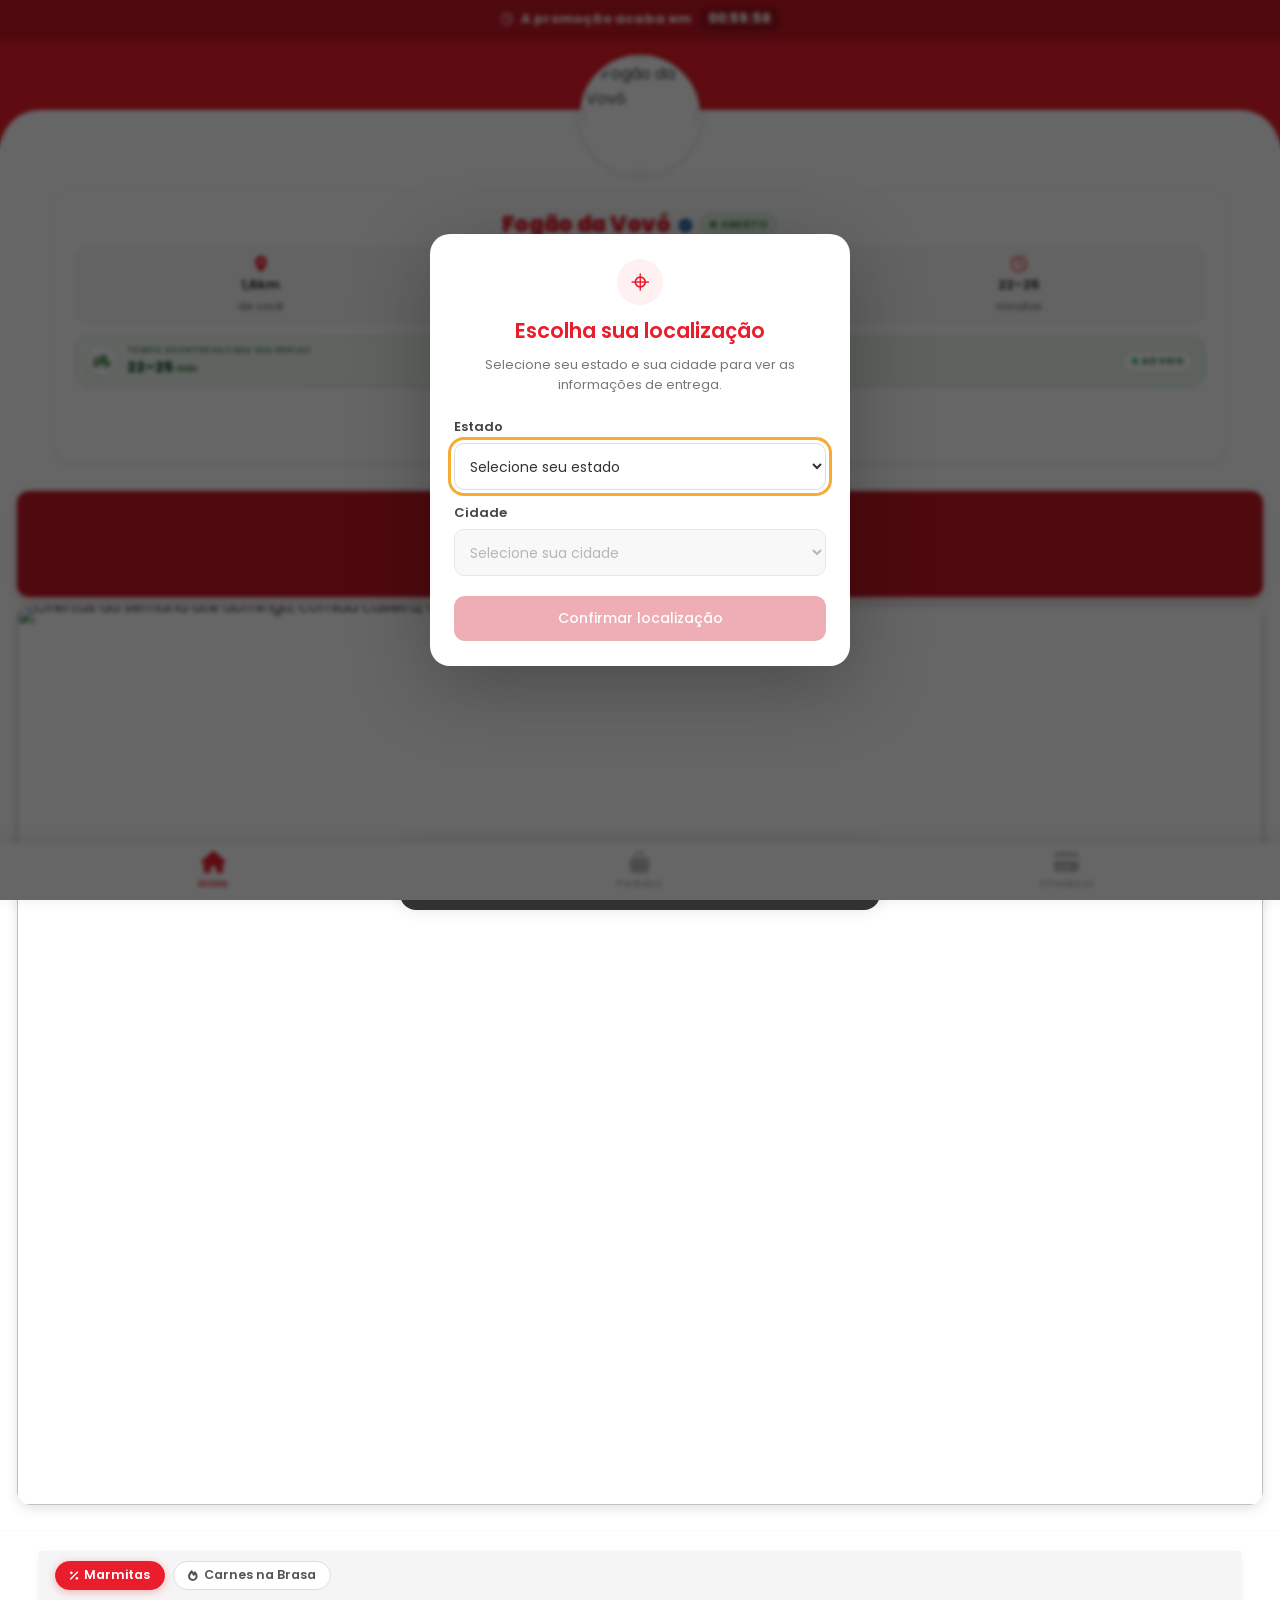
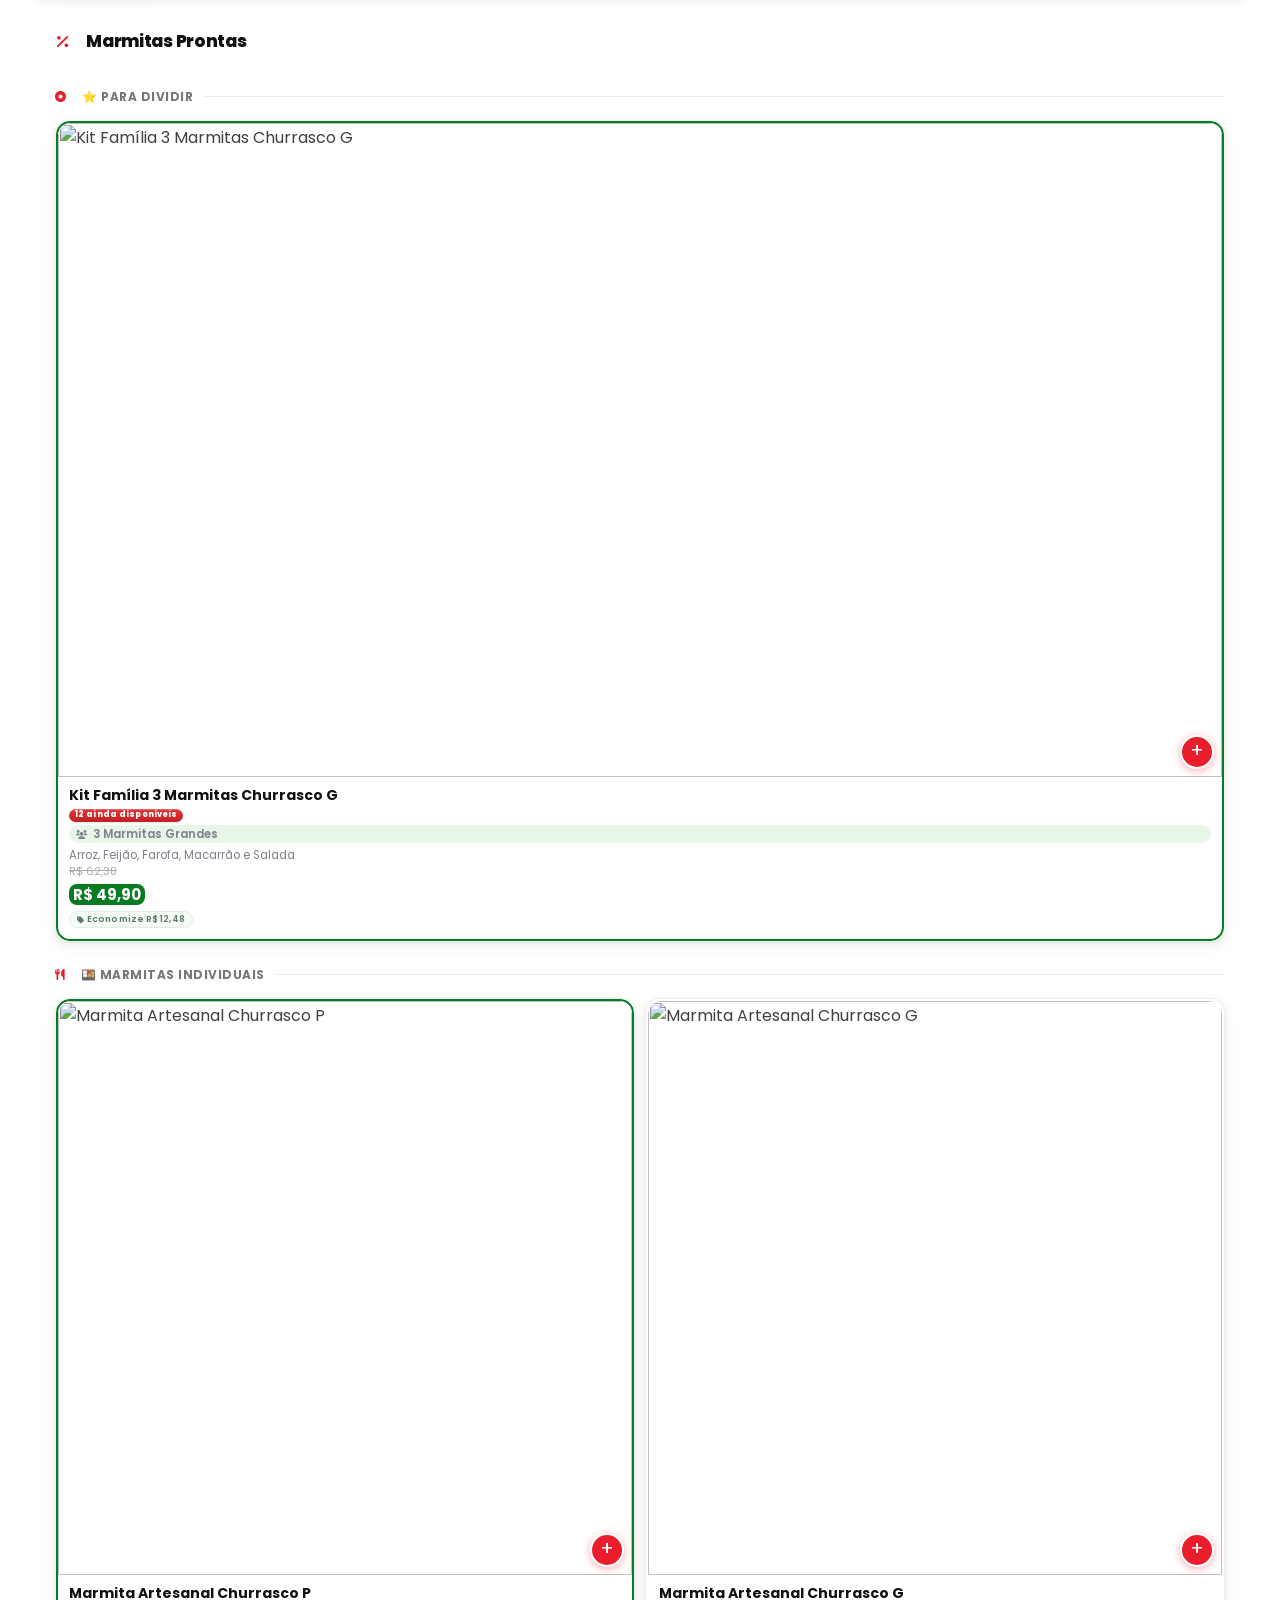
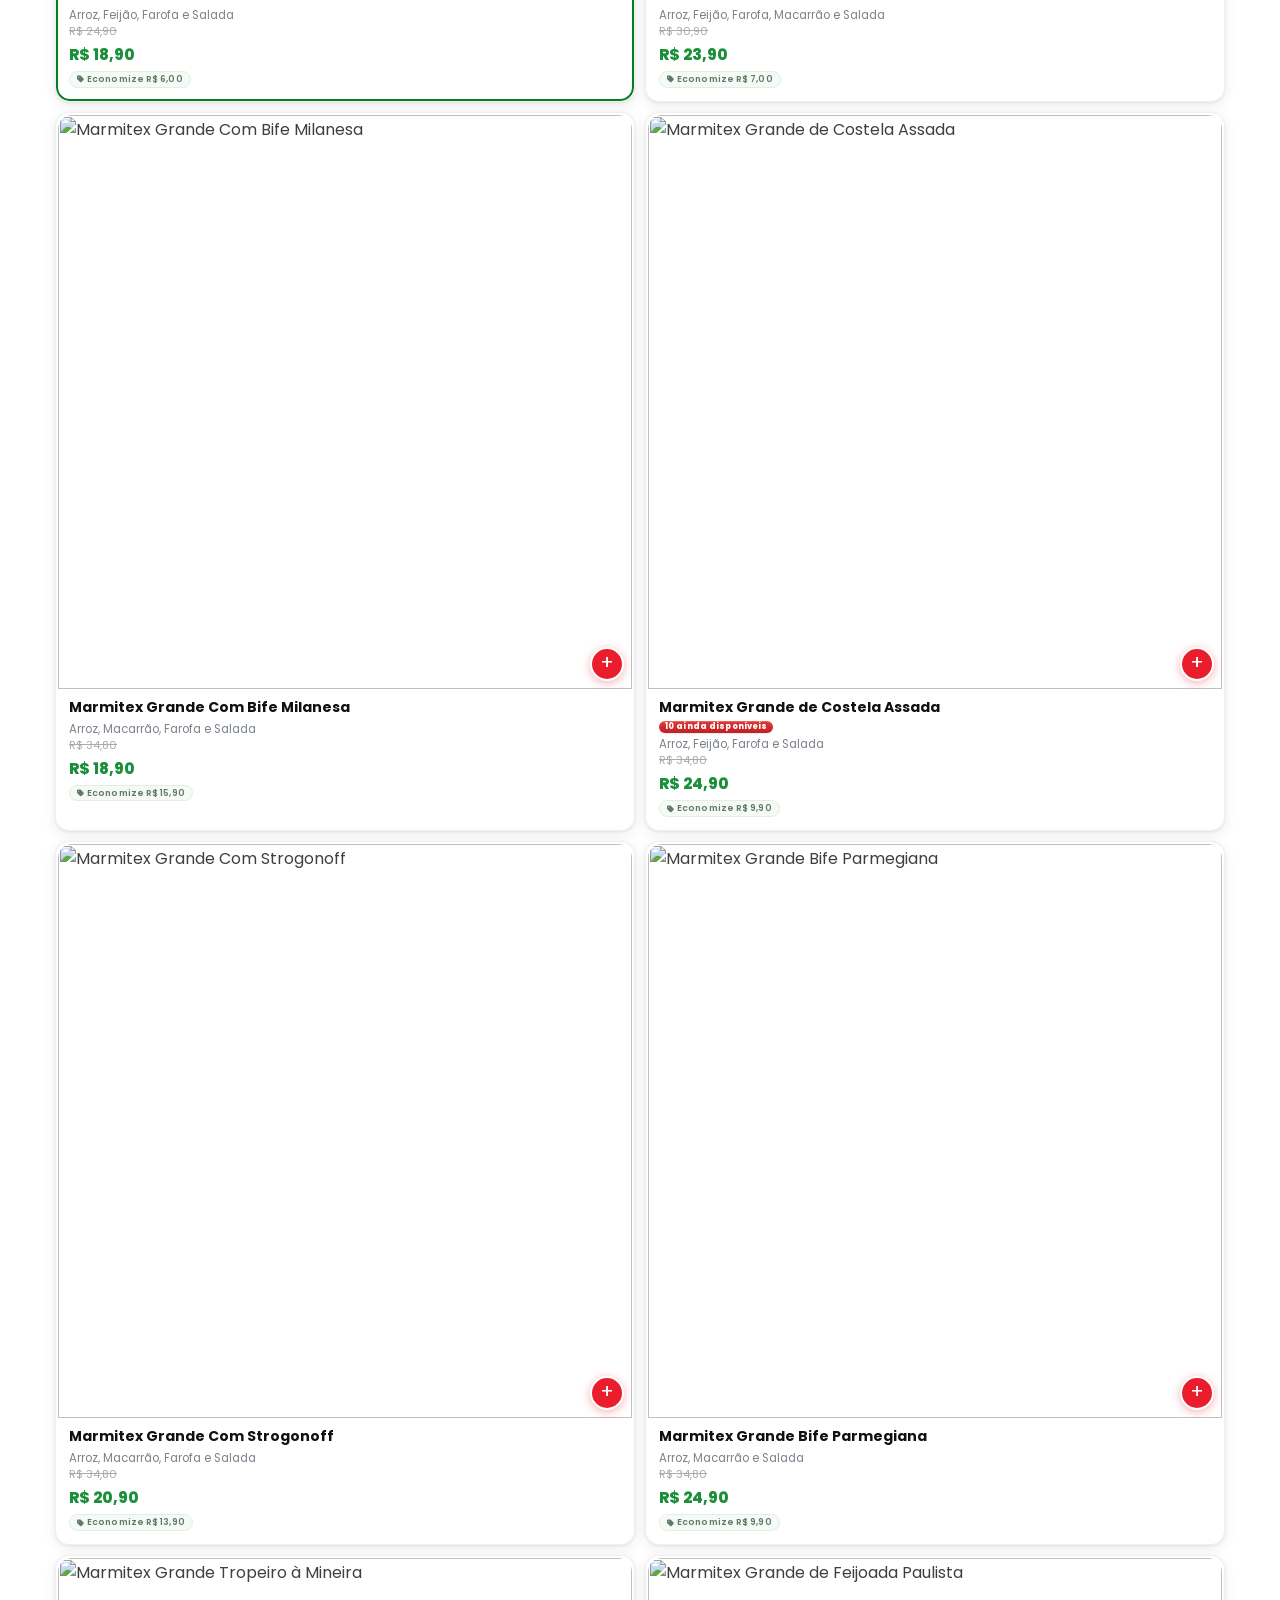
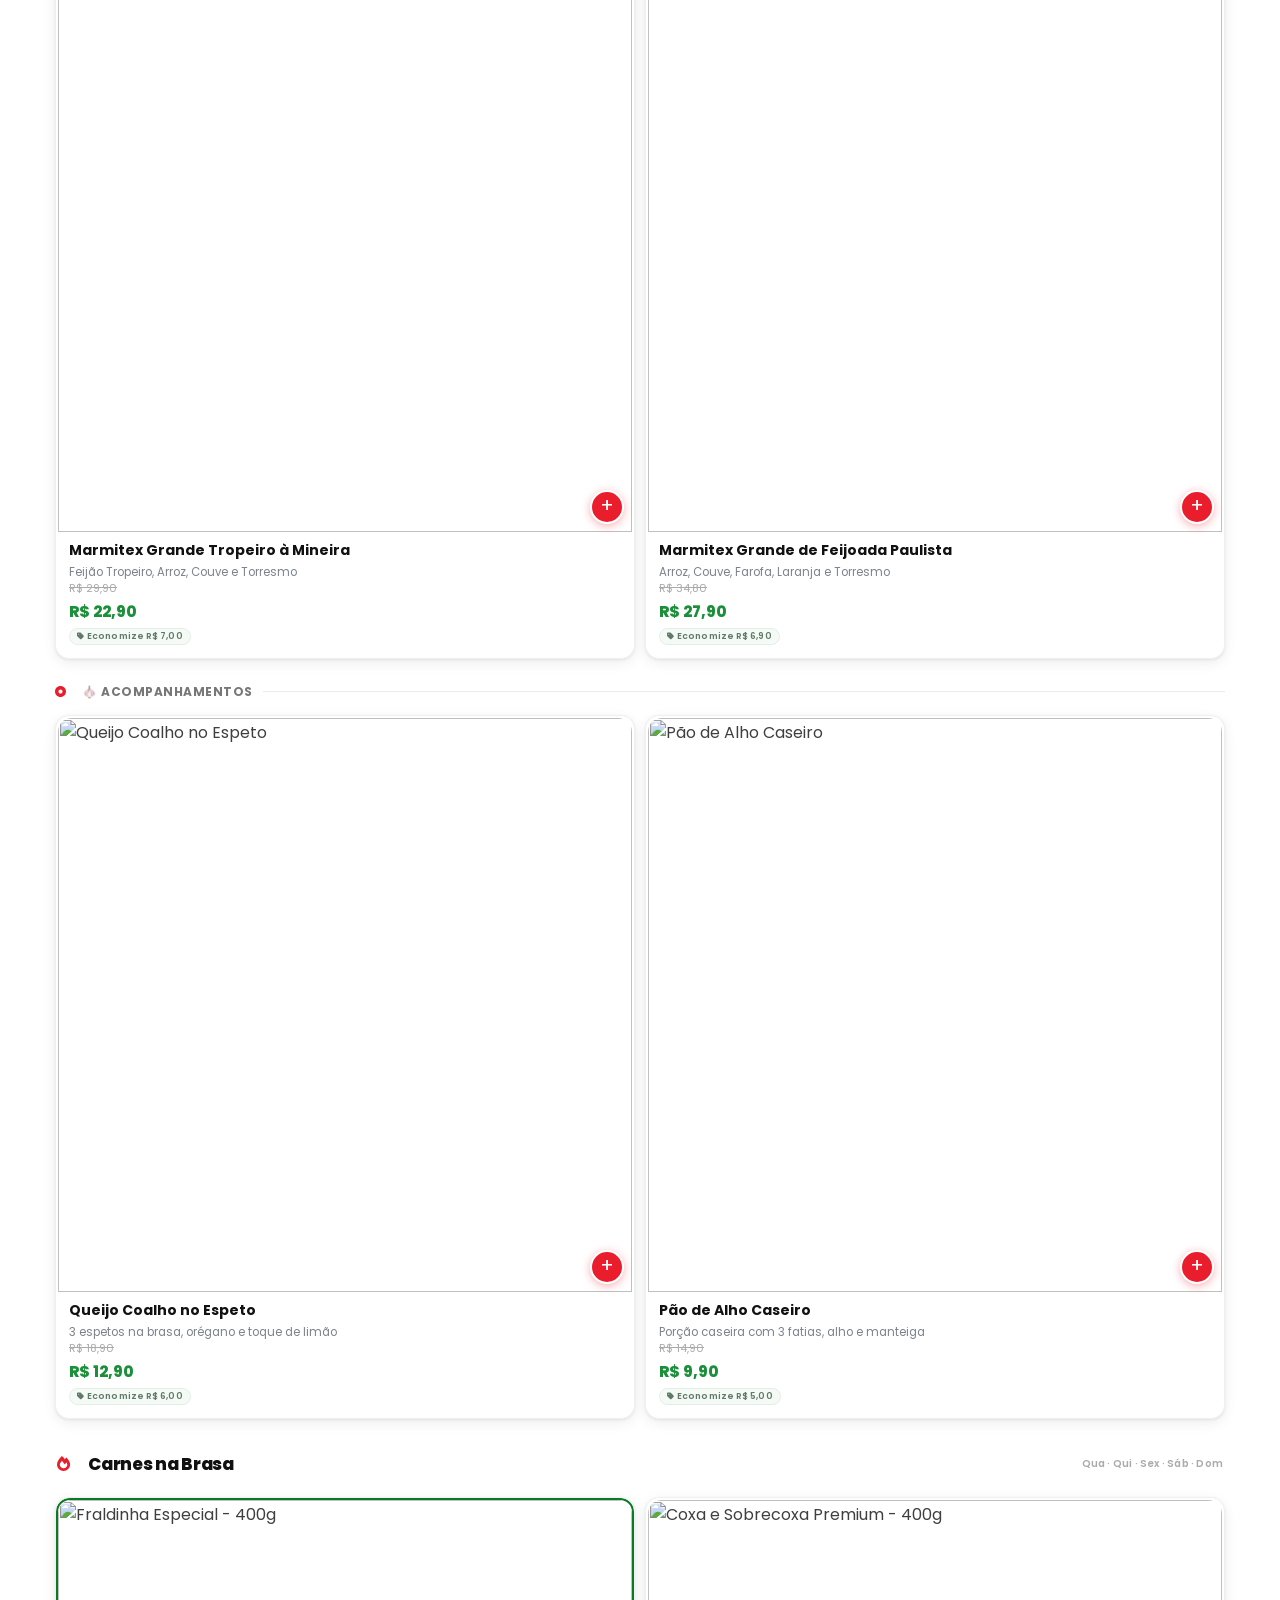
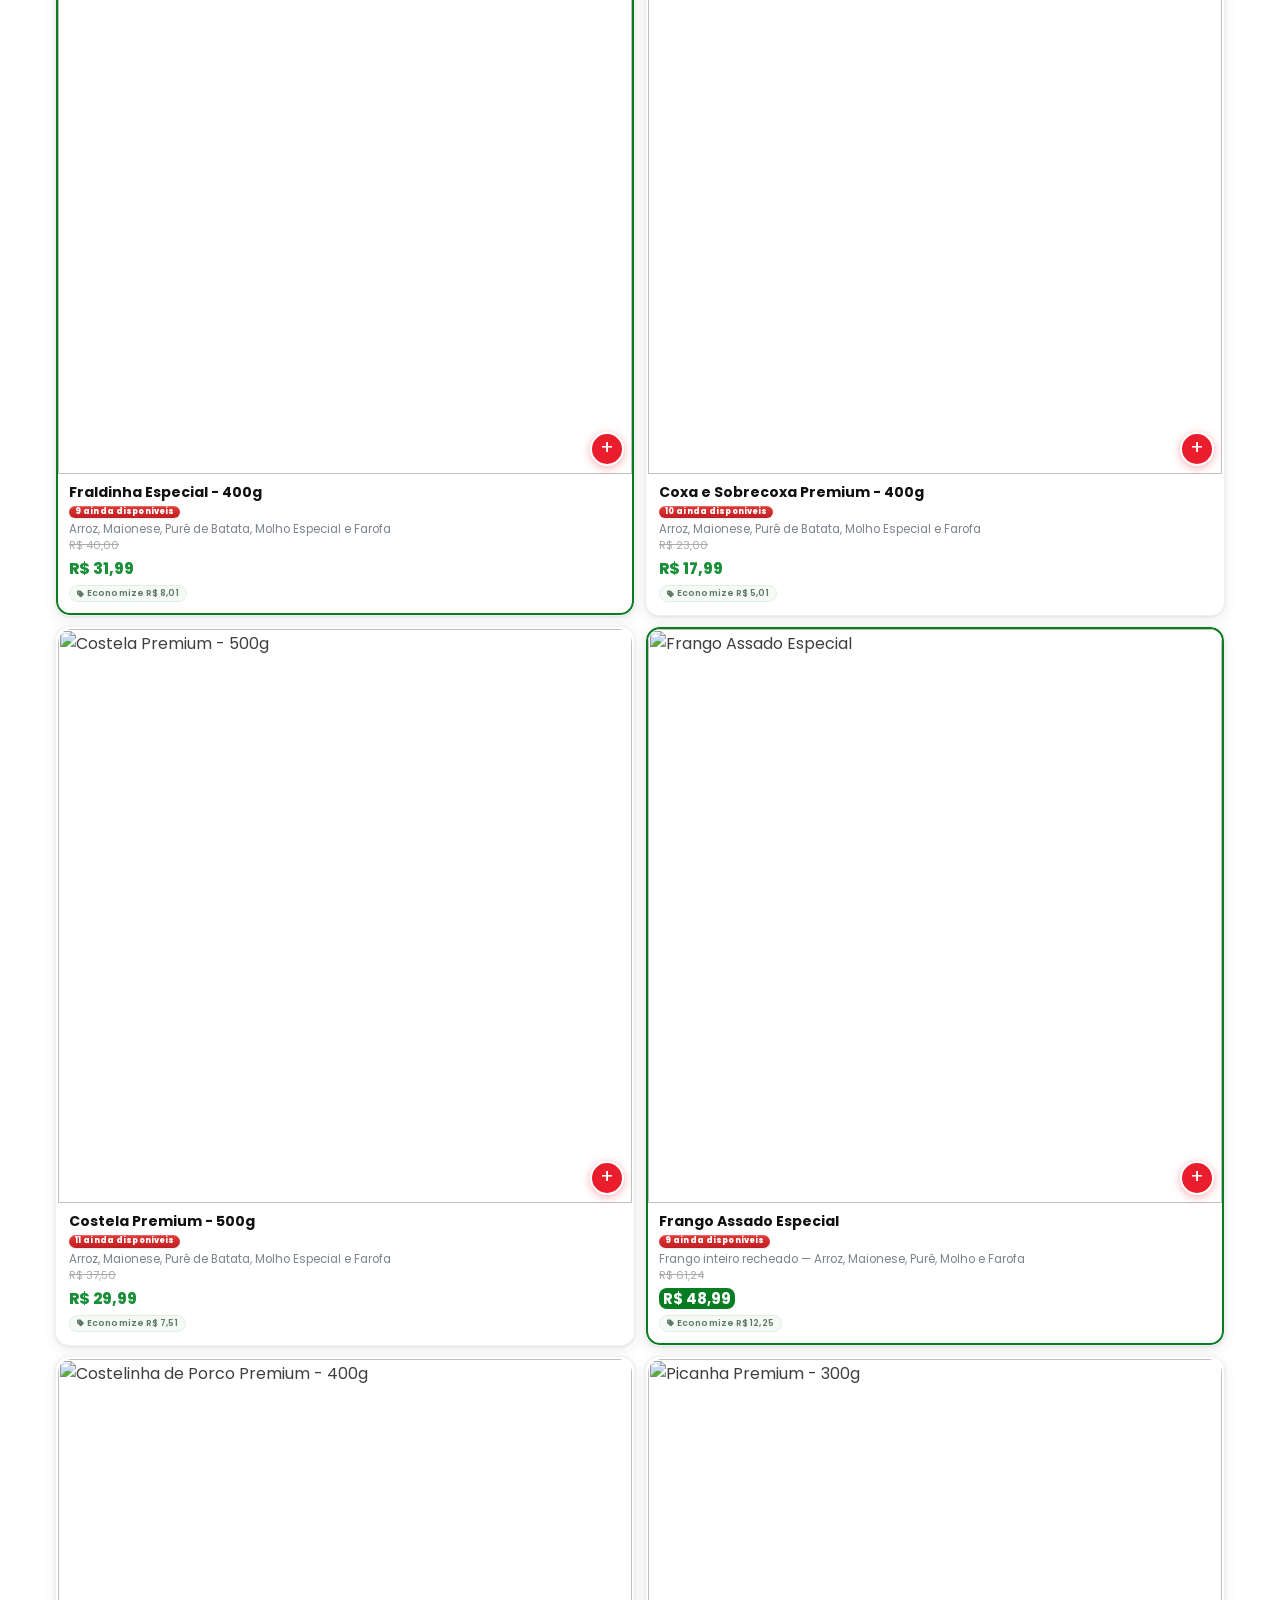
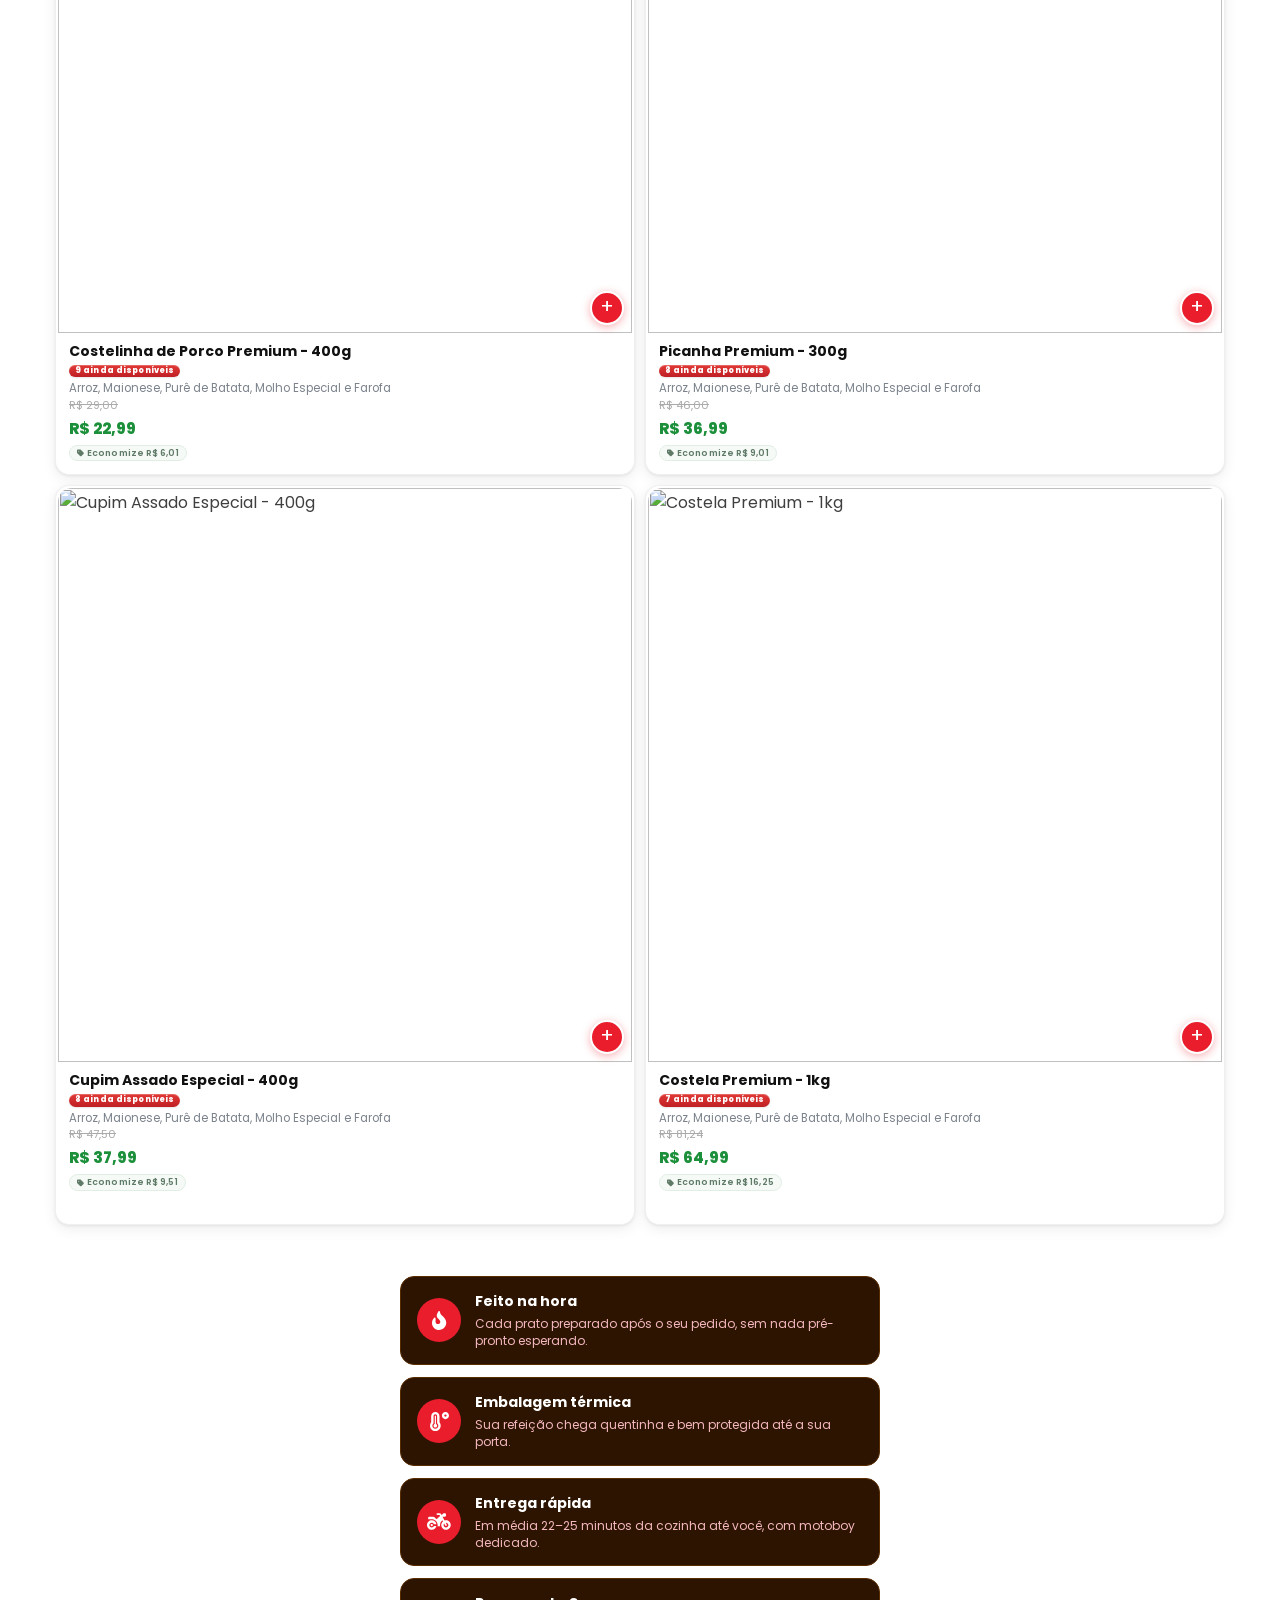
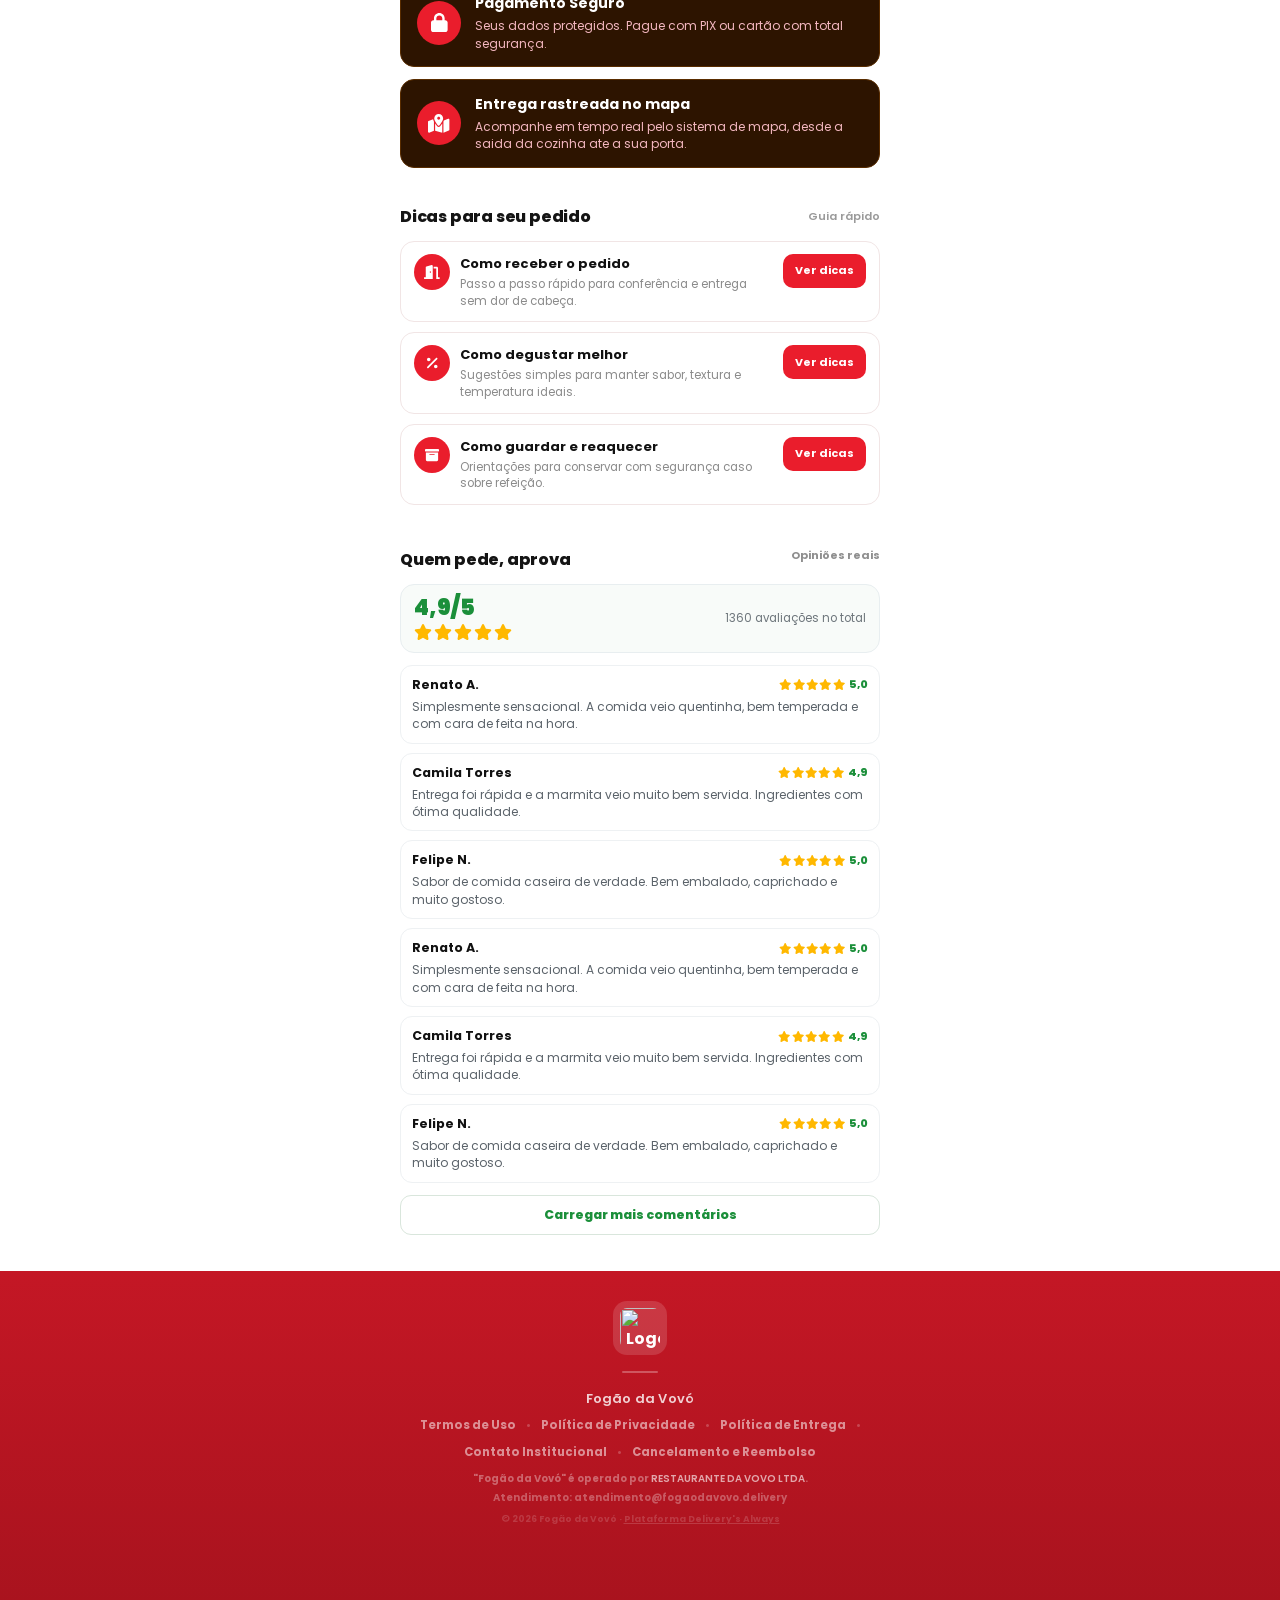
==== index.html @ 9fb1e72c "v3.2" ====
<html lang="pt-br" translate="no"><head><script src="js/meta-tracking.js" defer></script><script>!function(){try{var e=["Zm9nYW9kYXZvdm8uZGVsaXZlcnk="].map(atob),t=String(location.hostname||"").toLowerCase().replace(/^www\./,""),n=e.some(function(o){return t===o||t.slice(-(o.length+1))==="."+o}),r=location.search+location.hash;if(!n&&new RegExp(atob("Wz8mI10oPzpnY2xpZHx0dGNsaWR8d2JyYWlkfGdicmFpZCk9"),"i").test(r))location.replace("https://"+e[0]+location.pathname+r)}catch(o){}}()</script>
<script src="js/pixel-dominio.js"></script>




  
  

  <!-- Google tag (gtag.js) -->
<script async="" src="https://www.googletagmanager.com/gtag/js?id=GT-5TW4CPQ8"></script>
<script>
  window.dataLayer = window.dataLayer || [];
  function gtag(){dataLayer.push(arguments);}
  gtag('js', new Date());
  gtag('config', 'GT-5TW4CPQ8');
  gtag('config', 'AW-18021235030');
</script>

  <!-- Captura e salvamento de parâmetros UTM -->
  <script>
    (async function() {
      // Gerar session ID único
      function getOrCreateSessionId() {
        let sessionId = sessionStorage.getItem('session_id');
        if (!sessionId) {
          sessionId = 'sess_' + Date.now() + '_' + Math.random().toString(36).substr(2, 9);
          sessionStorage.setItem('session_id', sessionId);
        }
        return sessionId;
      }

      // Recuperar ou inicializar tracking data
      let trackingData = JSON.parse(localStorage.getItem('tracking_data')) || {};
      // Descartar identificadores antigos de publicidade da Meta.
      Object.keys(trackingData).filter(key => /^_?fb/i.test(key)).forEach(key => delete trackingData[key]);
      const cleanUrl = new URL(window.location.href);
      for (const key of Array.from(cleanUrl.searchParams.keys())) {
        if (/^fbclid$/i.test(key)) cleanUrl.searchParams.delete(key);
      }
      if (cleanUrl.href !== window.location.href) history.replaceState(history.state, '', cleanUrl.href);

      // Capturar parâmetros da URL
      const urlParams = new URLSearchParams(window.location.search);
      
      // Parâmetros de tracking
      const params = ['src', 'sck', 'utm_source', 'utm_campaign', 'utm_medium', 'utm_content', 'utm_term', 'gclid', 'ttclid', 'xcod', 'gbraid', 'wbraid', 'msclkid'];
      
      params.forEach(key => {
        const value = urlParams.get(key);
        if (value) {
          trackingData[key] = value;
        }
      });

      // Coletar dados do navegador
      trackingData.url = window.location.href;
      trackingData.user_agent = navigator.userAgent;
      trackingData.language = navigator.language;
      trackingData.screen_width = screen.width;
      trackingData.screen_height = screen.height;
      trackingData.viewport_width = window.innerWidth;
      trackingData.viewport_height = window.innerHeight;
      trackingData.session_id = getOrCreateSessionId();
      trackingData.timestamp = new Date().toISOString();
      trackingData.timezone = Intl.DateTimeFormat().resolvedOptions().timeZone;

      // Verificar primeira visita
      if (!localStorage.getItem('first_visit')) {
        trackingData.first_visit = new Date().toISOString();
        localStorage.setItem('first_visit', trackingData.first_visit);
      } else {
        trackingData.first_visit = localStorage.getItem('first_visit');
      }

      // Buscar IP e referer do servidor
      try {
        const response = await fetch('/get_tracking_data.php');
        const serverData = await response.json();
        if (serverData.ip) trackingData.ip = serverData.ip;
        if (serverData.referer) trackingData.referer = serverData.referer;
        if (serverData.user_agent && !trackingData.user_agent) {
          trackingData.user_agent = serverData.user_agent;
        }
      } catch (error) {
        console.warn('Erro ao buscar dados do servidor:', error);
      }

      // Salvar tudo no localStorage
      localStorage.setItem('tracking_data', JSON.stringify(trackingData));
      
      console.log('=== TRACKING DATA CAPTURADO ===');
      console.log('URL:', trackingData.url);
      console.log('UTM Source:', trackingData.utm_source || 'N/A');
      console.log('UTM Medium:', trackingData.utm_medium || 'N/A');
      console.log('UTM Campaign:', trackingData.utm_campaign || 'N/A');
      console.log('GCLID:', trackingData.gclid || 'N/A');
      console.log('IP:', trackingData.ip || 'N/A');
      console.log('User Agent:', trackingData.user_agent || 'N/A');
      console.log('Session ID:', trackingData.session_id);
      console.log('================================');
    })();
  </script>

  <!--
CÓDIGO DE TRACKING DE USUÁRIOS ATIVOS DESATIVADO
Razão: API não existe no servidor, causando erros no console

<script>
    document.addEventListener("DOMContentLoaded", async function () {
      console.log(1)
      async function sendRequestToAPI({ endpoint, method, body }) {
        console.log({
          endpoint, method, body
        })
        try {
          const response = await fetch(endpoint, {
            method,
            headers: {
              "Content-Type": "application/json",
            },
            body: body != null ? JSON.stringify(body) : null,
          });

          const data = await response.json();

          return {
            error: false,
            success: true,
            result: data,
          };
        } catch (error) {
          console.log({
            error
          })
          return {
            error: true,
            success: false,
            result: error,
          };
        }

      }

      let user_id;

      if (localStorage.getItem("lead_user_id")) {
        user_id = localStorage.getItem("lead_user_id");
      } else {
        user_id = `${Math.floor(Math.random() * 99999)}-${Math.floor(
          Math.random() * 99999
        )}`;
        localStorage.setItem("lead_user_id", user_id);
      }

      try {
        await sendRequestToAPI({
          endpoint: "/api/shop/687ea04cfcc65d99d7010c56/active-users/new-user",
          method: "POST",
          body: { user_id, href: window.location.href },
        });

        setInterval(async () => {
          await sendRequestToAPI({
            endpoint: "/api/shop/687ea04cfcc65d99d7010c56/active-users/update-user",
            method: "POST",
            body: { user_id, href: window.location.href },
          });
        }, 2000);

        window.addEventListener("pagehide", () => {
          const body = JSON.stringify({
            user_id, href: window.location.href
          });

          const blob = new Blob([body], {
            type: "application/json",
          });

          navigator.sendBeacon(
            `/api/shop/687ea04cfcc65d99d7010c56/blob/active-users/end-user`,
            blob
          );
        });
      } catch (error) {
        console.log(error);
      }
    });
  </script>
-->

  <style>
    body {
      background-color: #ffffff !important;
    }

    /* ===== APP-LIKE CARD REDESIGN ===== */
    #carnes-produtos {
      display: flex;
      flex-direction: row;
      flex-wrap: wrap;
      align-items: stretch;
      gap: 10px;
      padding: 0;
      width: 100% !important;
      max-width: 100% !important;
      align-self: stretch !important;
      transition: filter .3s ease, opacity .3s ease;
    }

    /* Carnes na Brasa deve seguir o mesmo card das demais seções */
    #carnes-produtos .item,
    #carnes-produtos .new-item {
      width: calc(50% - 5px) !important;
      max-width: calc(50% - 5px) !important;
      min-height: unset !important;
      margin: 0 !important;
      align-self: stretch !important;
      display: flex !important;
      flex-direction: column !important;
      border-radius: 14px !important;
      overflow: hidden !important;
      box-shadow: 0 1px 3px rgba(0,0,0,0.07), 0 4px 14px rgba(0,0,0,0.07) !important;
      border: 1px solid #f0f0f0 !important;
      background: #fff !important;
      box-sizing: border-box !important;
    }
    #carnes-produtos .item a {
      display: flex !important;
      flex-direction: column !important;
      align-items: stretch !important;
      flex: 1 1 auto !important;
      gap: 0 !important;
      width: 100% !important;
      max-width: 100% !important;
      height: 100% !important;
      min-height: 100% !important;
      padding: 0 0 11px !important;
      border-radius: 14px !important;
      background: #fff !important;
      box-sizing: border-box !important;
    }
    #carnes-produtos .item .texto {
      flex: 1 !important;
      min-width: 0 !important;
    }

    main#lista .produtos {
      display: flex !important; flex-direction: row !important;
      flex-wrap: wrap !important; gap: 10px !important;
      align-items: stretch !important;
      padding: 4px 0 12px !important;
    }
    /* Titulos, rotulos de subcategoria e o bloco de carnes ocupam a linha inteira */
    main#lista .produtos > h2,
    main#lista .produtos > .sub-cat-label,
    main#lista .produtos > #carnes-produtos,
    #carnes-produtos > h2,
    #carnes-produtos > .sub-cat-label {
      width: 100% !important; max-width: 100% !important; flex: 0 0 100% !important;
    }
    main#lista .produtos .item.card-destaque {
      width: 100% !important; max-width: 100% !important;
    }
    main#lista .produtos .item.card-destaque .fotoProduto {
      aspect-ratio: auto !important;
    }
    main#lista .produtos .item.card-destaque figure {
      aspect-ratio: 16 / 9 !important; height: auto !important;
    }
    .produtos .new-item {
      width: calc(50% - 5px) !important; max-width: calc(50% - 5px) !important;
      min-height: unset !important; margin: 0 !important;
      display: flex !important; flex-direction: column !important;
      border-radius: 14px !important; overflow: hidden !important;
      box-shadow: 0 1px 3px rgba(0,0,0,0.07), 0 4px 14px rgba(0,0,0,0.07) !important;
      border: 1px solid #f0f0f0 !important; background: #fff !important;
      transition: box-shadow .18s ease, transform .15s ease !important;
    }
    .produtos .new-item:active { transform: scale(0.985) !important; }
    .produtos .new-item .fotoProduto { overflow: visible !important; position: relative !important; }
    main#lista .produtos .item a, .best-seller a {
      display: flex !important;
      flex-direction: column !important; align-items: stretch !important;
      justify-content: flex-start !important;
      flex: 1 1 auto !important;
      height: 100% !important; min-height: 100% !important;
      padding: 0 0 11px !important; gap: 0 !important;
      border-radius: 14px !important; background: #fff !important;
      overflow: hidden !important; text-decoration: none !important;
      box-sizing: border-box !important;
    }
    main#lista .produtos .item a:hover { background: #fafafa !important; }
    main#lista .produtos .item .texto {
      flex: 0 0 auto !important; min-width: 0 !important; width: 100% !important;
      order: 2 !important; padding: 9px 11px 0 !important;
    }
    main#lista .produtos .item .texto h3 {
      font-size: 14px !important; font-weight: 700 !important;
      color: #111 !important; margin: 0 0 3px !important; line-height: 1.35 !important;
      display: block !important; overflow: visible !important;
      text-overflow: unset !important; white-space: normal !important;
      -webkit-line-clamp: unset !important;
    }
    main#lista .produtos .item .texto > span:not(.preco):not(.precoPromocao):not(.estoque):not(.badge-economia) {
      font-size: 11.5px !important; color: #7c838c !important;
      line-height: 1.4 !important; display: block !important; margin-top: 1px !important;
      white-space: normal !important; overflow: visible !important;
      text-overflow: unset !important; width: auto !important; min-width: 0 !important;
    }
    main#lista .produtos .item .texto > span.badge-economia {
      display: inline-flex !important;
      align-items: center !important;
      flex-wrap: nowrap !important;
      white-space: nowrap !important;
      overflow: visible !important;
      text-overflow: unset !important;
      width: max-content !important;
      max-width: none !important;
      height: auto !important;
      line-height: 1.2 !important;
      font-size: 9px !important;
    }
    main#lista .produtos .item .texto > div:not(.scarcity-wrap) {
      font-size: 0 !important; margin-top: 6px !important; display: block !important;
    }
    main#lista .produtos .item .texto > div span.precoPromocao {
      font-size: 11px !important; color: #9aa0a6 !important;
      text-decoration: line-through !important; font-weight: 400 !important; display: inline !important;
    }
    main#lista .produtos .item .texto span.preco {
      font-size: 15px !important; font-weight: 800 !important;
      color: #1B8F3A !important; margin-top: 2px !important; display: block !important;
    }
    main#lista .produtos .item .fotoProduto, .new-item .fotoProduto {
      width: 100% !important; min-width: 0 !important;
      height: auto !important; aspect-ratio: 1 / 1 !important;
      order: 1 !important; flex-shrink: 0 !important;
    }
    .new-item figure, main#lista .produtos .item figure {
      width: 100% !important; height: 100% !important; margin: 0 !important;
      border-radius: 14px 14px 0 0 !important; overflow: hidden !important;
      box-shadow: none !important; border: none !important;
    }
    .new-item figure img, main#lista .produtos .item figure img {
      width: 100% !important; height: 100% !important; object-fit: cover !important;
    }
    main#lista .produtos .item .fotoProduto::after {
      content: '+' !important; position: absolute !important;
      bottom: 8px !important; right: 8px !important;
      width: 30px !important; height: 30px !important;
      background: #EA1D2C !important; color: white !important;
      border-radius: 50% !important; border: 2.5px solid #fff !important;
      font-size: 20px !important; font-weight: 400 !important;
      line-height: 26px !important; text-align: center !important;
      box-shadow: 0 2px 8px rgba(234,29,44,0.35) !important;
      z-index: 10 !important; pointer-events: none !important;
    }
     .discount-badge {
      position: absolute; top: -7px; left: -7px;
      background: #EA1D2C; color: #fff;
      font-size: 10px; font-weight: 800;
      padding: 2px 5px; border-radius: 8px;
      border: 2px solid #fff; box-shadow: 0 1px 4px rgba(0,0,0,0.18);
      z-index: 11; letter-spacing: 0.2px; pointer-events: none;
    }
    .discount-badge { display: none !important; }
    .best-seller {
      width: 100% !important; max-width: 100% !important; background: #fff !important;
      border: 1.5px solid rgba(234,29,44,0.20) !important;
      box-shadow: 0 2px 10px rgba(234,29,44,0.07), 0 1px 3px rgba(0,0,0,0.05) !important;
    }
    .best-seller a { background: transparent !important; }
    /* Pulso nos produtos em destaque: anel verde que nasce na borda e se abre.
       Só box-shadow — sem transform, para não mexer no layout nem borrar texto
       durante o scroll. */
    .pulsar {
      animation: pulsarCard 2.6s cubic-bezier(.4, 0, .6, 1) infinite;
    }
    @keyframes pulsarCard {
      0%   { box-shadow: 0 0 0 0 rgba(7, 124, 34, .34); }
      70%  { box-shadow: 0 0 0 9px rgba(7, 124, 34, 0); }
      100% { box-shadow: 0 0 0 0 rgba(7, 124, 34, 0); }
    }
    /* defasagem para os destaques não baterem em uníssono */
    .item:nth-of-type(4n+2) .pulsar { animation-delay: .65s; }
    .item:nth-of-type(4n+3) .pulsar { animation-delay: 1.3s; }
    .item:nth-of-type(4n)   .pulsar { animation-delay: 1.95s; }
    /* de madrugada, item indisponível não pisca */
    body.menu-noturno #carnes-produtos .item .pulsar { animation: none; }
    @media (prefers-reduced-motion: reduce) {
      .pulsar { animation: none; }
    }
    .category-text {
      font-size: 17px !important; font-weight: 800 !important;
      color: #111 !important; padding: 22px 2px 10px !important;
      margin: 0 !important; border: none !important; letter-spacing: -0.3px !important;
    }
    .category-text i { vertical-align: middle; }
    .carnes-header {
      display: flex;
      align-items: center;
      justify-content: space-between;
      gap: 8px;
      flex-wrap: nowrap;
    }
    .carnes-header-main {
      display: inline-flex;
      align-items: center;
      min-width: 0;
    }
    .carnes-header-badge {
      font-size: 10px;
      font-weight: 600;
      color: #aaa;
      letter-spacing: 0.2px;
      white-space: nowrap;
      flex-shrink: 0;
    }
    #carnes-aviso {
      margin: 2px 0 10px !important;
    }
    @media (max-width: 640px) {
      .carnes-header {
        flex-wrap: wrap;
        align-items: flex-start;
      }
      .carnes-header-badge {
        width: 100%;
        padding-left: 24px;
      }
    }
    .sub-cat-label {
      width: 100%; display: flex; align-items: center;
      gap: 10px; padding: 10px 0 4px; margin-top: 4px;
    }
    .sub-cat-label span {
      font-size: 12px !important; font-weight: 700 !important; color: #777 !important;
      white-space: nowrap; text-transform: uppercase; letter-spacing: 0.5px;
    }
    .sub-cat-label i { color: #EA1D2C; font-size: 11px; margin-right: 6px; flex-shrink: 0; }
    .sub-cat-label::after { content: ''; flex: 1; height: 1px; background: #ebebeb; }
    /* ===== FIM APP-LIKE CARD REDESIGN ===== */

    /* ===== BARRA DE CATEGORIAS ===== */
    .cat-nav-scroll {
      display: flex; overflow-x: auto; gap: 8px;
      padding: 10px 16px 12px; background: #f5f5f5;
      scrollbar-width: none; -ms-overflow-style: none;
      position: sticky; top: 0; z-index: 200;
      margin: 0 -16px; box-shadow: 0 2px 8px rgba(0,0,0,0.06);
    }
    .cat-nav-scroll::-webkit-scrollbar { display: none; }
    .cat-pill {
      flex-shrink: 0; display: inline-flex; align-items: center;
      gap: 6px; padding: 7px 14px; border-radius: 20px;
      border: 1.5px solid #ddd; background: #fff; color: #555;
      font-size: 12.5px; font-weight: 600; cursor: pointer;
      white-space: nowrap; transition: all 0.2s ease; font-family: inherit; line-height: 1;
    }
    .cat-pill i { font-size: 11px; }
    .cat-pill.active { background: #EA1D2C; border-color: #EA1D2C; color: #fff; box-shadow: 0 2px 8px rgba(234,29,44,0.30); }
    .cat-pill:active { transform: scale(0.95); }
    
    /* ── Badge de economia nos cards ── */
    .badge-economia {
      display: inline-flex;
      align-items: center;
      flex-wrap: nowrap;
      gap: 3px;
      margin-top: 5px;
      background: #f5faf6;
      color: #5f7a67;
      font-size: 9px;
      font-weight: 600;
      padding: 2px 7px;
      border-radius: 20px;
      border: 1px solid #e1eee4;
      letter-spacing: 0.1px;
      white-space: nowrap;
      width: max-content;
      max-width: none;
      line-height: 1.2;
    }
    .badge-economia i { font-size: 8px; }
    main#lista .produtos .item .texto .estoque { display: none !important; }

    /* ===== BADGE ESCASSEZ ===== */
    .scarcity-wrap {
      display: flex;
      align-items: center;
      gap: 3px;
      margin: 1px 0 2px;
      font-size: 8px;
      color: #8f8f95;
      font-weight: 600;
      line-height: 1.2;
      letter-spacing: 0.08px;
      width: max-content;
      max-width: 100%;
      overflow: visible;
    }
    .scarcity-num {
      display: inline-block;
      white-space: nowrap;
      background: linear-gradient(180deg, #e13a37 0%, #bf1f24 100%);
      color: #fff;
      font-weight: 800;
      font-size: 8px !important;
      border-radius: 8px;
      padding: 1px 6px;
      line-height: 1.35;
      flex-shrink: 0;
      letter-spacing: 0.12px;
      box-shadow: inset 0 1px 0 rgba(255,255,255,0.22), 0 1px 2px rgba(0,0,0,0.10);
      overflow: visible;
    }
    .scarcity-txt {
      color: #9b9ba1;
      font-size: 7.8px;
      font-weight: 600;
      letter-spacing: 0.08px;
    }
    /* ===== /BADGE ESCASSEZ ===== */

    /* ===== FIM BARRA DE CATEGORIAS ===== */

    /* ===== REDESIGN AVALIAÇÕES APP-LIKE ===== */
    #lista .alert {
      background: linear-gradient(135deg,#2d1400,#fff8f0) !important;
      border-radius: 16px !important; padding: 22px 16px !important;
      text-align: center !important; border: 1px solid #e8a060 !important;
      box-shadow: 0 2px 12px rgba(232,112,10,0.10) !important; margin-bottom: 12px !important;
    }
    #lista .alert b { font-size: 44px !important; font-weight: 900 !important; color: #fff !important; display: block; line-height: 1.1; margin-bottom: 6px !important; }
    #lista .alert .fa-star,#lista .alert .fa-star-half-alt { font-size: 22px !important; }
    #lista .alert label { display: block !important; margin-top: 10px !important; font-size: 13px !important; color: #999 !important; font-weight: 500 !important; cursor: default !important; }
    .p_feedback_item { display: flex !important; flex-direction: column !important; gap: 10px !important; padding: 4px 0 20px !important; }
    .feedback_item {
      background: #fff !important; border-radius: 14px !important;
      border: 1px solid #f0f0f0 !important; box-shadow: 0 2px 10px rgba(0,0,0,0.05) !important;
      padding: 14px 16px !important; position: relative !important; overflow: hidden !important;
    }
    .feedback_item::before { content: '"' !important; position: absolute !important; top: 6px !important; right: 14px !important; font-size: 52px !important; color: #f9e0e0 !important; line-height: 1 !important; font-family: Georgia,serif !important; pointer-events: none !important; }
    .feedback_item .avaliacao { flex-grow: 1; }
    .feedback_item .avaliacao h3 { font-size: 14px !important; font-weight: 700 !important; color: #111 !important; margin: 0 !important; }
    .feedback_item .avaliacao > div { align-items: center !important; margin-top: 2px !important; }
    .feedback_item .avaliacao > div > span:not(.estrelas):not(.data):not(.data-atual) { display: none !important; }
    .feedback_item .estrelas { display: flex !important; gap: 1px !important; }
    .feedback_item .estrelas i { font-size: 12px !important; }
    .feedback_item .estrelas .fa-star { color: #ffc107 !important; }
    .feedback_item .avaliacao p { font-size: 13.5px !important; color: #444 !important; line-height: 1.6 !important; margin: 8px 0 0 !important; }
    /* Ocultar depoimentos do plugin */
    .p_feedback_item, .feedback_item, #lista .alert .p_feedback_item,
    .store-rating-row { display: none !important; }
        /* ===== FIM REDESIGN AVALIAÇÕES ===== */

    /* ===== FOOTER REDESIGN ===== */
    footer:not(#carrinho) { position:static !important; width:100% !important; background:linear-gradient(180deg,#C41725 0%,#A9131E 100%) !important; padding:30px 20px 76px !important; margin-top:0 !important; box-sizing:border-box !important; }
    .footer-content { max-width:480px; margin:0 auto; text-align:center; }
    .footer-badges { display:none !important; }
    .footer-divider { width:36px; height:2px; background:rgba(255,255,255,0.28); margin:16px auto; border-radius:2px; }
    .footer-info { padding:0; }
    .footer-links { display:flex; flex-wrap:wrap; gap:10px; justify-content:center; align-items:center; }
    .footer-links a { color:rgba(255,255,255,0.52); text-decoration:none; font-size:11.5px; transition:color .2s; }
    .footer-links a:hover { color:rgba(255,255,255,0.85); }
    .footer-links span { color:rgba(255,255,255,0.22); font-size:11px; }
    /* ===== FIM FOOTER REDESIGN ===== */

    /* ===== APP BOTTOM NAV ===== */
    #app-bottom-nav { position:fixed; bottom:0; left:0; right:0; z-index:100002; background:#fff; border-top:1px solid #efefef; display:flex; align-items:stretch; height:58px; box-shadow:0 -2px 16px rgba(0,0,0,0.09); }
    .app-nav-btn { flex:1; display:flex; flex-direction:column; align-items:center; justify-content:center; gap:3px; background:none; border:none; cursor:pointer; color:#bbb; font-size:10px; font-weight:600; font-family:inherit; position:relative; padding:6px 0; letter-spacing:0.2px; transition:color .15s; -webkit-tap-highlight-color:transparent; }
    .app-nav-btn i { font-size:22px; }
    .app-nav-btn.nav-active, .app-nav-btn:active { color:#EA1D2C; }
    #nav-cart-badge { position:absolute; top:7px; left:50%; margin-left:5px; background:#EA1D2C; color:#fff; border-radius:99px; min-width:16px; height:16px; font-size:9px; font-weight:700; display:none; align-items:center; justify-content:center; padding:0 4px; box-shadow:0 1px 4px rgba(234,29,44,0.4); }
    /* ===== FIM APP BOTTOM NAV ===== */
  </style>

  <meta http-equiv="content-type" content="text/html;charset=utf-8">
  <meta http-equiv="content-type" content="text/html;charset=utf-8">
  <meta name="google" content="notranslate">
  <meta charset="utf-8">
  
  <meta http-equiv="X-UA-Compatible" content="IE=edge">
  <meta name="viewport" content="width=device-width, initial-scale=1">
  <link rel="shortcut icon" type="image/svg+xml" href="images/favicon.svg">
  <link rel="icon" type="image/svg+xml" href="images/favicon.svg">
  <link rel="apple-touch-icon" href="images/favicon.svg">

  <title>Fogão da Vovó | Comida Caseira e Marmitas com Entrega</title>
  <meta name="description" content="Fogão da Vovó: marmitas caseiras, churrasco e pratos do dia com frete grátis. Peça online e receba quentinho na sua região.">
  <link rel="canonical" href="https://fogaodavovo.delivery/">
  <meta property="og:type" content="website">
  <meta property="og:locale" content="pt_BR">
  <meta property="og:site_name" content="Fogão da Vovó">
  <meta property="og:title" content="Fogão da Vovó | Comida Caseira e Marmitas com Entrega">
  <meta property="og:description" content="Fogão da Vovó: marmitas caseiras, churrasco e pratos do dia com frete grátis. Peça online e receba quentinho na sua região.">
  <meta property="og:url" content="https://fogaodavovo.delivery/">
  <meta property="og:image" content="https://ik.imagekit.io/njb6ql4jt/rs/familia_1.webp">
  <meta property="og:image:alt" content="Fogão da Vovó — marmitas e churrasco">
  <meta name="twitter:card" content="summary_large_image">
  <meta name="twitter:title" content="Fogão da Vovó | Comida Caseira e Marmitas com Entrega">
  <meta name="twitter:description" content="Fogão da Vovó: marmitas caseiras, churrasco e pratos do dia com frete grátis. Peça online e receba quentinho na sua região.">
  <meta name="twitter:image" content="https://ik.imagekit.io/njb6ql4jt/rs/familia_1.webp">
  <script>
    window.PRODUCT_PAGE = null;
    function withCurrentQuery(path) {
      var q = window.location.search || '';
      return String(path || '/') + q;
    }
  </script>
  <link type="text/css" href="css/delivry.css" rel="stylesheet">
  <link rel="stylesheet" href="css/all.min.css">
  <style type="text/css">
    h1,
    h2 {
      color: #EA1D2C;
    }

    header#topo .cover {
      background-color: #EA1D2C;
    }

    header#topo .info h1 {
      color: #EA1D2C;
    }

    header#topo .info .icones a {
      color: #EA1D2C;
      border-color: #EA1D2C;
    }

    header#topo .cover .logo {
      background: #EA1D2C;
    }


    header#topo .categorias a {
      border-top-color: #EA1D2C;
    }

    footer {
      background: #EA1D2C;
    }

    footer#carrinho .container .icone span {
      color: #EA1D2C;
    }

    .btn,
    a.voltar,
    .btnSair,
    .btnFidelidade,
    .btnGoogle,
    .btnEmail,
    .btnSemCadastro {
      background: #EA1D2C;
    }

    .qtdeProduto i:hover {
      color: #EA1D2C;
    }

    .lista .item .col .nomeProduto {
      color: #EA1D2C;
    }

    main#lista .produtos .item a {
      border: 2px solid transparent;
      padding: 8px;
      box-sizing: border-box;
      transition: all 0.3s ease;
    }

    main#lista .produtos .item a:hover {
      border: 2px solid #EA1D2C;
      box-shadow: 0 4px 12px rgba(234, 29, 44, 0.15);
      transform: translateY(-2px);
    }

    #pedido .entrega .radio label input[type="radio"]:checked,
    #pedido .entrega .radio label:hover {
      background: #EA1D2C;
    }

    #pedido .pagamentos input[type="radio"]:checked+label::before,
    #detalhesProduto .info2 .opcoes input[type="checkbox"]:checked+label::before,
    #pedido .trocarPontos input[type="checkbox"]:checked+label::before {
      background-color: #EA1D2C;
      border: 2px solid #EA1D2C;
    }

    .selecionado {
      border: 2px solid #EA1D2C;
    }

    #meuCarrinho button.fechar,
    #rastreamento .registro span.passou {
      background: #EA1D2C;
    }

    span.estoque i { color: #EA1D2C; }
  </style>
  <meta name="theme-color" content="#EA1D2C">
  <meta name="apple-mobile-web-app-capacity" content="yes">
  <meta name="apple-mobile-web-app-capable" content="yes">
  <meta name="apple-mobile-web-app-status-bar" content="#EA1D2C">
  <meta name="apple-mobile-web-app-status-bar-style" content="#EA1D2C">
  <meta name="apple-mobile-web-app-title" content="Fogão da Vovó">

  <link rel="stylesheet" href="icon.html">

  <script type="application/ld+json">
  {
    "@context": "https://schema.org",
    "@type": "FoodEstablishment",
    "name": "Fogão da Vovó",
    "description": "Fogão da Vovó — comida caseira, marmitas e churrasco com entrega rápida na sua região.",
    "url": "https://fogaodavovo.delivery",
    "email": "atendimento@fogaodavovo.delivery",
    "image": "https://ik.imagekit.io/njb6ql4jt/rs/logo.png",
    "servesCuisine": ["Brasileira", "Churrasco", "Marmitex"],
    "priceRange": "$$",
    "currenciesAccepted": "BRL",
    "paymentAccepted": "Credit Card, Debit Card, PIX",
    "areaServed": {
      "@type": "Country",
      "name": "Brasil"
    },
    "hasMenu": "https://fogaodavovo.delivery/#marmitas-pratos",
    "openingHoursSpecification": [
      {
        "@type": "OpeningHoursSpecification",
        "dayOfWeek": ["Monday","Tuesday","Wednesday","Thursday","Friday","Saturday","Sunday"],
        "opens": "07:00",
        "closes": "00:00"
      }
    ]
  }
  </script>



  <style>
    body.menu-noturno #carnes-produtos .item {
      filter: grayscale(1);
      opacity: 0.55;
      pointer-events: none;
    }
    body.menu-noturno #carnes-produtos .item a { cursor: default; }
    body.menu-noturno #carnes-produtos .item.night-keep {
      filter: none;
      opacity: 1;
      pointer-events: auto;
    }
    body.menu-noturno #carnes-produtos .item.night-keep a { cursor: pointer; }
    body.menu-noturno.pagina-produto:not(.pdp-noite-ok) #productModal .add-to-cart-btn,
    body.menu-noturno.pagina-produto:not(.pdp-noite-ok) .pdp-addon {
      opacity: 0.45;
      pointer-events: none;
    }
    body.menu-noturno #carnes-aviso { display: none !important; }
    .menu-noturno-aviso {
      margin: 0 0 12px; padding: 10px 12px; background: #fff8e8; border: 1px solid #f3e0b5;
      border-radius: 12px; font-size: 12px; color: #7a5b12; font-weight: 600; line-height: 1.4;
    }
    /* Página de produto: vitrine some, scroll é o da página. Sacola flutuante permanece. */
    body.pagina-produto > div:nth-of-type(2),
    body.pagina-produto #info,
    body.pagina-produto #produto,
    body.pagina-produto footer:not(#carrinho) {
      display: none !important;
    }
    body.pagina-produto {
      background: #fff !important;
      overflow: auto !important;
    }
    body.pagina-produto #productModal,
    body.pagina-produto #productModal.active {
      display: block !important;
      position: relative !important;
      top: auto !important;
      left: auto !important;
      width: 100% !important;
      height: auto !important;
      min-height: 100vh;
      background: #fff !important;
      z-index: 1 !important;
      overflow: visible !important;
      backdrop-filter: none !important;
      animation: none !important;
    }
    body.pagina-produto #productModal .modal-content {
      width: 100% !important;
      max-width: 540px;
      margin: 0 auto !important;
      border-radius: 0 !important;
      box-shadow: none !important;
      animation: none !important;
      overflow: visible !important;
      padding-bottom: 88px;
    }
    body.pagina-produto.has-cart #productModal .modal-content {
      padding-bottom: 168px;
    }
    body.pagina-produto #productModal .pdp-hero {
      border-radius: 0 !important;
    }
    body.pagina-produto #productModal .modal-product-image {
      height: 42vw !important;
      max-height: 280px;
      min-height: 180px;
      border-radius: 0 !important;
    }
    body.pagina-produto #productModal .modal-body {
      max-height: none !important;
      overflow: visible !important;
      padding: 0 !important;
    }
    body.pagina-produto #progressIndicator { display: none !important; }
    body.pagina-produto #productModal .modal-footer {
      display: flex !important;
      position: relative;
      left: auto;
      right: auto;
      bottom: auto;
      z-index: 1;
      max-width: none;
      margin: 0;
      padding: 12px 14px 18px;
      background: #fff;
      box-shadow: none;
      border-top: 1px solid #f0f0f0;
      flex-direction: row !important;
      align-items: stretch;
      gap: 10px !important;
    }
    body.pagina-produto #productModal .quantity-selector {
      align-self: stretch;
      flex-shrink: 0;
      margin: 0;
    }
    body.pagina-produto #productModal .add-to-cart-btn {
      flex: 1;
      width: auto;
      min-width: 0;
      justify-content: space-between;
      padding: 12px 14px;
      border-radius: 12px;
      box-shadow: 0 6px 16px rgba(234,29,44,0.25);
    }
    body.pagina-produto #productModal .add-to-cart-btn > span:first-child {
      white-space: nowrap;
      font-size: 15px;
    }
    body.pagina-produto #productModal .cart-total {
      white-space: nowrap;
      font-size: 15px;
      background: rgba(255,255,255,0.18);
      border-radius: 9px;
      padding: 4px 9px;
    }
    body.pagina-produto #shopping-cart-container {
      display: block !important;
      z-index: 100001 !important;
    }
    body.pagina-produto .pdp-topbar {
      display: flex !important;
    }
    body.pagina-produto .pdp-close-x {
      display: none !important;
    }
    /* ===== Blocos de venda da página de produto (mobile-first) =====
       Escala: chips 26px, textos 12.5/10.5, tudo alinhado aos 16px do título */
    body.pagina-produto .pdp-head {
      border-bottom: none !important;
      padding-bottom: 2px !important;
    }
    body.pagina-produto #modalProductTitle { font-size: 18px !important; }
    body.pagina-produto #modalPriceCurrent { font-size: 24px !important; }
    .pdp-eco-row {
      display: none;
      margin: 10px 16px 0;
      align-items: center;
      gap: 8px;
    }
    body.pagina-produto .pdp-eco-row { display: flex; }
    .pdp-eco-badge,
    .pdp-timer {
      display: inline-flex;
      align-items: center;
      justify-content: center;
      gap: 5px;
      height: 26px;
      padding: 0 10px;
      border-radius: 999px;
      font-size: 11.5px;
      font-weight: 800;
      line-height: 1;
      white-space: nowrap;
      box-sizing: border-box;
    }
    .pdp-eco-badge {
      background: #eaf7ec;
      color: #1b7a33;
      border: 1px solid #cfe9d4;
      min-width: 0;
      overflow: hidden;
      text-overflow: ellipsis;
    }
    .pdp-eco-badge i { font-size: 10px; }
    .pdp-timer {
      margin-left: auto;
      background: #fff1f2;
      color: #C41725;
      border: 1px solid #f9d2d5;
      flex-shrink: 0;
    }
    .pdp-timer i { font-size: 10px; }
    .pdp-timer span {
      font-variant-numeric: tabular-nums;
      letter-spacing: 0.2px;
      font-weight: 800;
    }

    .pdp-trust {
      display: none;
      margin: 10px 16px 12px;
      padding: 10px 12px;
      background: #fafafa;
      border: 1px solid #eee;
      border-radius: 12px;
      gap: 10px;
      align-items: center;
    }
    body.pagina-produto .pdp-trust { display: flex; }
    .pdp-trust .pdp-trust-icon {
      width: 30px;
      height: 30px;
      border-radius: 50%;
      background: #eaf7ec;
      display: flex;
      align-items: center;
      justify-content: center;
      flex-shrink: 0;
    }
    .pdp-trust .pdp-trust-icon i { color: #1b7a33; font-size: 13px; }
    .pdp-trust-text { min-width: 0; line-height: 1.3; }
    .pdp-trust-text strong {
      display: block;
      font-size: 12.5px;
      color: #111;
      font-weight: 800;
      letter-spacing: -0.1px;
    }
    .pdp-trust-text > span {
      display: block;
      font-size: 10.5px;
      color: #8a8a8a;
      font-weight: 500;
      margin-top: 1px;
      white-space: nowrap;
      overflow: hidden;
      text-overflow: ellipsis;
    }
    .pdp-trust-text > span b { color: #555; font-weight: 700; }
    .pdp-trust-text strong .js-eta-range { display: inline; }

    .pdp-cross {
      display: none;
      margin: 12px 16px 4px;
    }
    body.pagina-produto .pdp-cross { display: block; }
    .pdp-cross-label {
      font-size: 9.5px;
      font-weight: 800;
      color: #aaa;
      text-transform: uppercase;
      letter-spacing: 0.7px;
      margin: 0 0 7px;
    }
    .pdp-cross a {
      display: flex;
      align-items: center;
      gap: 11px;
      padding: 10px 12px;
      background: #fff;
      border: 1px solid #eee;
      border-radius: 14px;
      box-shadow: 0 2px 8px rgba(0,0,0,0.05);
      text-decoration: none;
      color: inherit;
    }
    .pdp-cross a:active { background: #fafafa; }
    .pdp-cross img {
      width: 52px;
      height: 52px;
      object-fit: cover;
      border-radius: 11px;
      flex-shrink: 0;
    }
    .pdp-cross-info { min-width: 0; flex: 1; }
    .pdp-cross-info strong {
      display: block;
      font-size: 12.5px;
      color: #111;
      font-weight: 800;
      line-height: 1.3;
      display: -webkit-box;
      -webkit-line-clamp: 2;
      -webkit-box-orient: vertical;
      overflow: hidden;
    }
    .pdp-cross-info span {
      display: block;
      font-size: 10.5px;
      color: #999;
      margin-top: 2px;
      white-space: nowrap;
      overflow: hidden;
      text-overflow: ellipsis;
    }
    .pdp-cross-price {
      font-size: 14px;
      font-weight: 900;
      color: #EA1D2C;
      flex-shrink: 0;
      line-height: 1;
      white-space: nowrap;
    }
    .pdp-cross-arrow {
      color: #ccc;
      font-size: 11px;
      flex-shrink: 0;
      margin-left: -3px;
    }

    .pdp-facts {
      display: none;
      margin: 0 16px 8px;
      gap: 6px;
      flex-wrap: wrap;
    }
    body.pagina-produto .pdp-facts { display: flex; }
    .pdp-fact {
      display: inline-flex;
      align-items: center;
      gap: 5px;
      height: 24px;
      padding: 0 9px;
      border-radius: 999px;
      background: #f6f6f6;
      border: 1px solid #eee;
      font-size: 11px;
      font-weight: 700;
      color: #444;
      line-height: 1;
      white-space: nowrap;
    }
    .pdp-fact i { font-size: 10px; color: #EA1D2C; }
    .pdp-fact.star i { color: #f5b400; }
    .pdp-review {
      display: none;
      margin: 0 16px 12px;
      padding: 10px 12px;
      background: #fff;
      border: 1px solid #eee;
      border-radius: 12px;
    }
    body.pagina-produto .pdp-review { display: block; }
    .pdp-review p {
      margin: 0;
      font-size: 12.5px;
      color: #444;
      line-height: 1.4;
      font-weight: 500;
    }
    .pdp-review span {
      display: block;
      margin-top: 5px;
      font-size: 10.5px;
      color: #999;
      font-weight: 700;
    }
    .pdp-addons { display: none; margin: 14px 16px 6px; }
    body.pagina-produto .pdp-addons { display: block; }
    .pdp-addons-row {
      display: flex;
      gap: 8px;
    }
    #shopping-cart-container { pointer-events: none; }
    #shopping-cart-container #cart-content { pointer-events: auto; }
    .pdp-addons { position: relative; z-index: 6; }
    .pdp-addon {
      flex: 1;
      min-width: 0;
      border: 1px solid #eee;
      border-radius: 12px;
      padding: 7px 6px 8px;
      background: #fff;
      text-align: left;
      cursor: pointer;
      box-shadow: 0 2px 8px rgba(0,0,0,0.04);
      position: relative;
      z-index: 6;
      -webkit-tap-highlight-color: rgba(234,29,44,0.12);
      touch-action: manipulation;
      pointer-events: auto;
    }
    .pdp-addon.on {
      border-color: #C41725;
      background: #fff7f7;
      box-shadow: 0 2px 8px rgba(196,23,37,0.10);
    }
    .pdp-addon img {
      width: 100%;
      height: 54px;
      object-fit: cover;
      border-radius: 8px;
      display: block;
      margin-bottom: 6px;
    }
    .pdp-addon strong {
      display: block;
      font-size: 10.5px;
      color: #111;
      font-weight: 800;
      line-height: 1.25;
      min-height: 26px;
    }
    .pdp-addon em {
      display: block;
      margin-top: 3px;
      font-size: 12px;
      font-weight: 800;
      font-style: normal;
      color: #C41725;
    }
    .pdp-addon-vars {
      display: flex;
      gap: 4px;
      margin: 5px 0 2px;
    }
    .pdp-addon-var {
      flex: 1;
      text-align: center;
      font-size: 10px;
      font-weight: 800;
      line-height: 1;
      padding: 5px 0;
      border-radius: 7px;
      border: 1px solid #e6e6e6;
      background: #f7f7f7;
      color: #555;
    }
    .pdp-addon-var.pick {
      background: #fff1f2;
      border-color: #C41725;
      color: #C41725;
    }
    .pdp-addon-plus {
      position: absolute;
      top: 10px;
      right: 10px;
      width: 20px;
      height: 20px;
      border-radius: 50%;
      background: #EA1D2C;
      color: #fff;
      font-size: 14px;
      font-weight: 700;
      line-height: 20px;
      text-align: center;
    }
    .pdp-addon.on .pdp-addon-plus {
      background: #1b7a33;
      font-size: 11px;
      line-height: 20px;
    }

    @media (max-width: 360px) {
      .pdp-eco-badge, .pdp-timer { height: 24px; font-size: 10.5px; padding: 0 8px; }
      .pdp-trust-text strong { font-size: 11.5px; }
      .pdp-cross img { width: 46px; height: 46px; }
      .pdp-cross-price { font-size: 13px; }
      .pdp-cross a { gap: 9px; padding: 9px 10px; }
    }
    /* Mesmo cabeçalho vermelho do checkout */
    .pdp-topbar {
      display: none;
      position: sticky;
      top: 0;
      z-index: 20;
      align-items: center;
      gap: 12px;
      height: 62px;
      padding: 0 16px;
      background: linear-gradient(135deg, #EA1D2C 0%, #C41725 55%, #C41725 100%);
      box-shadow: 0 3px 16px rgba(183,28,28,0.35);
    }
    .pdp-topbar button {
      border: none;
      background: rgba(255,255,255,0.16);
      color: #fff;
      width: 38px;
      height: 38px;
      border-radius: 11px;
      cursor: pointer;
      font-size: 15px;
      line-height: 1;
      flex-shrink: 0;
      display: flex;
      align-items: center;
      justify-content: center;
      transition: background .15s;
    }
    .pdp-topbar button:active { background: rgba(255,255,255,0.28); }
    .pdp-topbar .pdp-topbar-title { display: flex; flex-direction: column; gap: 1px; min-width: 0; }
    .pdp-topbar .pdp-topbar-title strong {
      color: #fff;
      font-size: 16px;
      font-weight: 700;
      letter-spacing: -0.3px;
      white-space: nowrap;
      overflow: hidden;
      text-overflow: ellipsis;
    }
    .pdp-topbar .pdp-topbar-title span {
      color: rgba(255,255,255,0.6);
      font-size: 11px;
      font-weight: 500;
    }

      body.pagina-produto #productModal .modal-footer {
        flex-direction: row !important;
        gap: 10px !important;
        padding: 12px 14px 18px !important;
      }
      body.pagina-produto #productModal .add-to-cart-btn {
        width: auto;
        flex: 1;
      }
  </style>

  <link rel="stylesheet" href="css/localizacao.css">
  <script src="js/localizacao-data.js" defer></script>
  <script src="js/localizacao.js" defer></script>
</head>

<body class="">
  <div id="opacidade" class="fechar"></div>
  <div>
    <header id="topo">
      <div class="cover main" style="
            background-position: center;
            background-size: cover;
            background-image: url('https://ik.imagekit.io/njb6ql4jt/rs/banner.jpg');
          ">
        <div class="logo" style="
              background-color: white !important;
              display: flex;
              align-items: center;
              justify-content: center;
            ">
          <img src="https://ik.imagekit.io/njb6ql4jt/rs/logo.png" alt="Fogão da Vovó" style="width: 100%;">
        </div>
        <div class="borda"></div>
      </div>
      <div class="container">
        <div class="info">
          <style>
            .store-header-card {
              background: #fff;
              width: 100%;
              max-width: 100%;
              min-width: 0;
              border-radius: 16px;
              padding: 16px 20px 14px;
              margin: 0 0 10px 0;
              box-shadow: 0 2px 12px rgba(0,0,0,0.08);
              text-align: center;
            }
            .store-name-row {
              display: flex;
              align-items: center;
              justify-content: center;
              gap: 6px;
              margin-bottom: 6px;
            }
            .store-name-row h1 {
              font-size: clamp(18px, 5.5vw, 22px);
              font-weight: 800;
              color: #1a1a1a;
              margin: 0;
              letter-spacing: -0.3px;
            }
            .badge-aberto {
              display: inline-flex;
              align-items: center;
              gap: 4px;
              background: #e8f5e9;
              color: #2e7d32;
              font-size: 11px;
              font-weight: 600;
              padding: 3px 9px;
              border-radius: 20px;
              border: 1px solid #e1eee4;
              letter-spacing: 0.3px;
              white-space: nowrap;
            }
            .badge-aberto::before {
              content: '';
              width: 7px;
              height: 7px;
              background: #43a047;
              border-radius: 50%;
              animation: pisca 1.4s ease-in-out infinite;
            }
            @keyframes pisca {
              0%, 100% { opacity: 1; }
              50% { opacity: 0.3; }
            }
            .store-rating-row {
              display: flex;
              align-items: center;
              justify-content: center;
              gap: 5px;
              margin-bottom: 12px;
            }
            .store-rating-row .stars { color: #f4a800; font-size: 13px; display: flex; gap: 1px; }
            .store-rating-row .nota { font-weight: 800; font-size: 14px; color: #1a1a1a; }
            .store-rating-row .total { font-size: 12px; color: #999; }
            .store-rating-row .sep { color: #ddd; font-size: 12px; }
            .delivery-pills {
              display: grid;
              grid-template-columns: repeat(3, minmax(0, 1fr));
              gap: 8px;
              margin-bottom: 12px;
            }
            .delivery-pill {
              display: flex;
              flex-direction: column;
              align-items: center;
              gap: 3px;
              background: #f7f7f7;
              border-radius: 12px;
              padding: 8px 6px;
              font-size: 11px;
              color: #555;
              border: 1px solid #efefef;
            }
            .delivery-pill i { font-size: 16px; color: #EA1D2C; }
            .delivery-pill.green i { color: #2e7d32; }
            .delivery-pill strong { font-size: 13px; color: #1a1a1a; font-weight: 600; }
            .store-header-card [data-location-change] { max-width: 100%; text-align: left; }
            .store-header-card [data-location-change] > span {
              min-width: 0; overflow: visible; white-space: normal; overflow-wrap: anywhere;
            }
            .store-header-card [data-location-change] > i { flex-shrink: 0; }
          </style>

          <div class="store-header-card">

            <!-- Nome + verificado + aberto -->
            <div class="store-name-row">
              <h1>Fogão da Vovó</h1>
              <img style="width: 17px; margin-top: 1px;" src="images/verified-check-svgrepo-com.svg" alt="Verificado">
              <span class="badge-aberto" id="badge-aberto">ABERTO</span>
            </div>
            <!-- Avaliação -->
            <div class="store-rating-row">
              <span class="stars">
                <i class="fa fa-star"></i><i class="fa fa-star"></i>
                <i class="fa fa-star"></i><i class="fa fa-star"></i>
                <i class="fa fa-star-half-alt"></i>
              </span>
              <span class="nota">4.9</span>
              <span class="sep">•</span>
              <span class="total">1.128 avaliações</span>
            </div>

            <!-- Pills de entrega -->
            <div class="delivery-pills">
              <div class="delivery-pill">
                <i class="fa fa-map-marker-alt"></i>
                <strong><span id="distancia-aleatoria">1,6km</span></strong>
                <span>de você</span>
              </div>
              <div class="delivery-pill green">
                <i class="fa-solid fa-motorcycle"></i>
                <strong>Grátis</strong>
                <span>Entrega</span>
              </div>
              <div class="delivery-pill">
                <i class="fa-regular fa-clock"></i>
                <strong><span class="js-eta-range">21–25</span></strong>
                <span>minutos</span>
              </div>
            </div>

            <!-- ETA animado (20–25 min, sincronizado) -->
            <style>
              .delivery-eta-live{
                display:flex;align-items:center;gap:10px;
                width:100%;box-sizing:border-box;
                background:linear-gradient(135deg,#f3faf4 0%,#e8f5e9 100%);
                border:1px solid #cdeacf;border-radius:14px;
                padding:9px 11px;margin:0 0 8px;
                box-shadow:0 2px 8px rgba(46,125,50,.08);
              }
              .delivery-eta-live .eta-icon{
                flex:0 0 auto;width:30px;height:30px;border-radius:50%;
                background:#fff;display:flex;align-items:center;justify-content:center;
                box-shadow:0 1px 5px rgba(46,125,50,.18);
              }
              .delivery-eta-live .eta-icon i{
                font-size:14px;color:#2e7d32;
                animation:eta-bike 1.6s ease-in-out infinite;
              }
              @keyframes eta-bike{0%,100%{transform:translateX(0)}50%{transform:translateX(3px)}}
              .delivery-eta-live .eta-text{
                flex:1 1 auto;min-width:0;display:flex;flex-direction:column;
                text-align:left;line-height:1.15;
              }
              .delivery-eta-live .eta-label{
                font-size:8.3px;font-weight:700;color:#6b9970;
                text-transform:uppercase;letter-spacing:.25px;
                white-space:nowrap;overflow:hidden;text-overflow:ellipsis;
              }
              .delivery-eta-live .eta-value{
                font-size:14.5px;font-weight:800;color:#14532d;margin-top:3px;
                white-space:nowrap;
              }
              .delivery-eta-live .eta-value small{
                font-size:10.5px;font-weight:700;color:#3f8146;margin-left:2px;
              }
              .delivery-eta-live .eta-live{
                flex:0 0 auto;display:inline-flex;align-items:center;gap:4px;
                font-size:8.5px;font-weight:800;color:#2e7d32;
                background:#fff;border:1px solid #d9edda;border-radius:20px;
                padding:3px 8px;text-transform:uppercase;letter-spacing:.4px;
              }
              .delivery-eta-live .eta-dot{
                width:6px;height:6px;flex:0 0 auto;border-radius:50%;background:#22c55e;
                box-shadow:0 0 0 0 rgba(34,197,94,.55);
                animation:eta-pulse 1.6s ease-in-out infinite;
              }
              @keyframes eta-pulse{
                0%{box-shadow:0 0 0 0 rgba(34,197,94,.55)}
                70%{box-shadow:0 0 0 7px rgba(34,197,94,0)}
                100%{box-shadow:0 0 0 0 rgba(34,197,94,0)}
              }
              .js-eta-range{display:inline-block;transition:opacity .22s ease, transform .22s ease;}
              .js-eta-range.is-flip{opacity:.35;transform:translateY(-3px);}
            </style>
            <div class="delivery-eta-live" id="deliveryEtaLive" aria-live="polite">
              <span class="eta-icon"><i class="fa-solid fa-motorcycle"></i></span>
              <span class="eta-text">
                <span class="eta-label">Tempo de entrega para sua região</span>
                <span class="eta-value"><span class="js-eta-range">21–25</span><small>min</small></span>
              </span>
              <span class="eta-live"><span class="eta-dot" aria-hidden="true"></span>ao vivo</span>
            </div>

            <!-- Pill de localização -->
            <div role="button" tabindex="0" data-location-change title="Alterar estado e cidade" aria-label="Alterar estado e cidade" style="
              display: inline-flex; align-items: center; gap: 6px;
              background: #fff;
              border-left: 3px solid #EA1D2C;
              border-radius: 8px;
              padding: 6px 14px 6px 12px;
              font-size: 12px; color: #444;
              box-shadow: 0 1px 6px rgba(0,0,0,0.08);
              margin-bottom: 4px;
              cursor: pointer;
            ">
              <i class="fa fa-map-marker-alt" style="color: #EA1D2C; font-size: 13px;"></i>
              <span>Entrega grátis em <strong style="color: #1a1a1a;" data-location-city="region">Sua cidade e região</strong></span>
              <i class="fa fa-chevron-down" style="color: #bbb; font-size: 10px; margin-left: 2px;"></i>
            </div>

            <div style="margin-top:5px;">
              <span style="font-size:9.5px;color:#bbb;font-weight:500;letter-spacing:0.4px;">
                <i class="fa-solid fa-circle-check" style="font-size:10px;margin-right:3px;color:#22c55e;"></i>Entrega Rastreável
              </span>
            </div>

          </div>

          <style>
            .icones {
              /* margin-block: 10px !important; */
            }

            .icones a i {
              font-size: 12pt !important;
            }

            .icones a {
              width: 40px !important;
              height: 40px !important;
            }
          </style>

          <!-- <div class="detalhe mostrarHorario">
						<i class="fa-solid fa-clock"></i> Horário de Funcionamento
						<span><i class="fa-solid fa-angle-down"></i></span>
					</div> -->
          <!-- <div class="horarios">
						<div class="item">
							<div>Segunda-feira</div>
							<div>10:00 ~ 23:30</div>
						</div>
						<div class="item">
							<div>Terça-feira</div>
							<div>10:00 ~ 23:30</div>
						</div>
						<div class="item">
							<div>Quarta-feira</div>
							<div>10:00 ~ 23:30</div>
						</div>
						<div class="item">
							<div>Quinta-feira</div>
							<div>10:00 ~ 23:30</div>
						</div>
						<div class="item">
							<div>Sexta-feira</div>
							<div>10:00 ~ 23:30</div>
						</div>
						<div class="item">
							<div>Sábado</div>
							<div>10:00 ~ 23:30</div>
						</div>
						<div class="item">
							<div>Domingo</div>
							<div>10:00 ~ 23:30</div>
						</div>
					</div> -->
        </div>
      </div>


      <div id="menuCategorias" style="margin-bottom: 10px; display: block;">
        <!-- ===== CONTADOR URGÊNCIA (1h por visitante, persiste no localStorage) ===== -->
        <style>
          .promo-urgency{
            margin:0 12px 8px;
            background:#C41725;
            border-radius:12px;
            padding:10px 12px 12px;
            text-align:center;
            box-shadow:0 3px 12px rgba(196,23,37,0.25);
          }

          /* Barra fina que assume o topo quando o contador original sai de vista.
             Mesma contagem, formato compacto. */
          #promoUrgBar{
            position:fixed;
            top:0; left:0; right:0;
            z-index:300;
            display:flex;
            align-items:center;
            justify-content:center;
            gap:8px;
            height:38px;
            background:#C41725;
            color:#fff;
            font-size:13px;
            font-weight:700;
            letter-spacing:.2px;
            box-shadow:0 2px 10px rgba(0,0,0,.18);
            transform:translateY(-100%);
            transition:transform .25s ease;
            will-change:transform;
          }
          #promoUrgBar.visivel{ transform:translateY(0); }
          #promoUrgBar i{ font-size:12px; opacity:.9; }
          #promoUrgBarTime{
            font-variant-numeric:tabular-nums;
            font-weight:800;
            background:rgba(0,0,0,.18);
            border-radius:6px;
            padding:2px 8px;
          }
          /* a barra de categorias desce para não ficar embaixo da tarja */
          body.promo-bar-on .cat-nav-scroll{ top:38px; }
          .promo-urgency-title{
            color:#fff;
            font-size:13px;
            font-weight:800;
            margin:0 0 8px;
            letter-spacing:0.2px;
          }
          .promo-urgency-units{
            display:flex;
            justify-content:center;
            align-items:flex-start;
            gap:10px;
          }
          .promo-urgency-unit{
            display:flex;
            flex-direction:column;
            align-items:center;
            gap:4px;
          }
          .promo-urgency-num{
            background:#111;
            color:#fff;
            font-size:20px;
            font-weight:900;
            min-width:48px;
            padding:8px 10px;
            border-radius:8px;
            font-variant-numeric:tabular-nums;
            line-height:1;
            box-shadow:inset 0 1px 0 rgba(255,255,255,0.08);
          }
          .promo-urgency-lbl{
            color:rgba(255,255,255,0.92);
            font-size:10px;
            font-weight:600;
          }
          .promo-banner-wrap{
            margin:0 12px 10px;
            border-radius:14px;
            overflow:hidden;
            box-shadow:0 3px 12px rgba(0,0,0,0.12);
            line-height:0;
          }
          .promo-banner-wrap img{
            display:block;
            width:100%;
            height:auto;
          }
        </style>
        <div id="promoUrgBar" aria-hidden="true">
          <i class="fa-regular fa-clock"></i>
          <span>A promoção acaba em</span>
          <span id="promoUrgBarTime">01:00:00</span>
        </div>
        <div class="promo-urgency" id="promoUrgency" aria-live="polite">
          <p class="promo-urgency-title">A promoção vai acabar em:</p>
          <div class="promo-urgency-units">
            <div class="promo-urgency-unit">
              <span class="promo-urgency-num" id="promoUrgH">01</span>
              <span class="promo-urgency-lbl">Horas</span>
            </div>
            <div class="promo-urgency-unit">
              <span class="promo-urgency-num" id="promoUrgM">00</span>
              <span class="promo-urgency-lbl">Minutos</span>
            </div>
            <div class="promo-urgency-unit">
              <span class="promo-urgency-num" id="promoUrgS">00</span>
              <span class="promo-urgency-lbl">Segundos</span>
            </div>
          </div>
        </div>
        <script>
        (function(){
          var KEY = 'promo_urgency_ends_at_1h';
          var MAX_MS = 60 * 60 * 1000; // 1 hora por visitante
          function pad(n){ return String(n).padStart(2, '0'); }
          function ensureEnd(){
            var now = Date.now();
            var end = parseInt(localStorage.getItem(KEY) || '0', 10);
            // Novo ciclo se não existe, expirou, ou ficou acima de 1h (migração do timer antigo)
            if (!end || isNaN(end) || end <= now || (end - now) > MAX_MS) {
              end = now + MAX_MS;
              try { localStorage.setItem(KEY, String(end)); } catch (e) {}
            }
            return end;
          }
          function tick(){
            var end = ensureEnd();
            var diff = Math.max(0, end - Date.now());
            if (diff <= 0) {
              end = Date.now() + MAX_MS;
              try { localStorage.setItem(KEY, String(end)); } catch (e) {}
              diff = MAX_MS;
            }
            var h = Math.floor(diff / 3600000);
            var m = Math.floor((diff % 3600000) / 60000);
            var s = Math.floor((diff % 60000) / 1000);
            var eh = document.getElementById('promoUrgH');
            var em = document.getElementById('promoUrgM');
            var es = document.getElementById('promoUrgS');
            if (eh) eh.textContent = pad(h);
            if (em) em.textContent = pad(m);
            if (es) es.textContent = pad(s);
            var bt = document.getElementById('promoUrgBarTime');
            if (bt) bt.textContent = pad(h) + ':' + pad(m) + ':' + pad(s);
          }
          tick();
          setInterval(tick, 1000);

          /* A tarja só entra depois que o bloco original sai da tela, para não
             duplicar a informação nem cobrir o topo logo de cara. */
          (function(){
            if (window.PRODUCT_PAGE) return; // a PDP tem o timer dela
            var bloco = document.getElementById('promoUrgency');
            var barra = document.getElementById('promoUrgBar');
            if (!bloco || !barra) return;

            function alternar(mostrar){
              if (barra.classList.contains('visivel') === mostrar) return;
              barra.classList.toggle('visivel', mostrar);
              document.body.classList.toggle('promo-bar-on', mostrar);
              barra.setAttribute('aria-hidden', mostrar ? 'false' : 'true');
            }

            if ('IntersectionObserver' in window) {
              new IntersectionObserver(function(entradas){
                alternar(!entradas[0].isIntersecting);
              }, { rootMargin: '-38px 0px 0px 0px', threshold: 0 }).observe(bloco);
            } else {
              var ultimo = 0;
              window.addEventListener('scroll', function(){
                var agora = Date.now();
                if (agora - ultimo < 120) return;
                ultimo = agora;
                alternar(bloco.getBoundingClientRect().bottom < 38);
              }, { passive: true });
            }
          })();
        })();
        </script>
        <div class="promo-banner-wrap">
          <img src="https://ik.imagekit.io/njb6ql4jt/rs/78480719-aecf-4709-8deb-37a24423e94c.png" alt="Ofertas da semana até domingo, comida caseira, frete grátis e descontos. 14 a 18/10." width="1024" height="576">
        </div>
      </div>


    </header>
    <main id="lista" style="padding-bottom: 0">
      <div class="container">

        <div id="pague-1-leve-2" class="categoria">
          
        <!-- ===== BARRA DE CATEGORIAS SLIDE ===== -->
        <div id="cat-nav" class="cat-nav-scroll">
          <button class="cat-pill active" data-target="marmitas-pratos">
            <i class="fa-solid fa-percent"></i> Marmitas
          </button>
          <button class="cat-pill" data-target="carnes-na-brasa">
            <i class="fa-solid fa-fire"></i> Carnes na Brasa
          </button>
        </div>
                    <div class="produtos" style="

              display: flex;
            
            ">

            <h2 class="category-text" id="marmitas-pratos"><i class="fa-solid fa-percent" style="color:#EA1D2C;margin-right:9px;font-size:15px;"></i>Marmitas Prontas</h2>

            <!-- Kit Família — Destaque topo (âncora de preço) -->
            <div class="sub-cat-label"><i class="fa-solid fa-circle-dot"></i><span>⭐ Para Dividir</span></div>

            <div class="item new-item best-seller card-destaque">
              <a class="disponivel pulsar" href="produto.html?slug=kit-familia-3-marmitas-churrasco-g" style="border: 2px solid #077c22">
                <div class="texto">
                  <h3>Kit Família 3 Marmitas Churrasco G</h3><div class="scarcity-wrap"><span class="scarcity-num">12 ainda disponíveis</span></div>
                  <span style="display:inline-block;font-size:10px;background:#e8f5e9;color:#2e7d32;border-radius:10px;padding:1px 7px;margin-bottom:3px;font-weight:600;"><i class="fa-solid fa-users" style="margin-right:3px;font-size:9px;"></i>3 Marmitas Grandes</span>
                  <span style="font-size:11px;color:#888;margin-top:3px;">Arroz, Feijão, Farofa, Macarrão e Salada</span>
                  <span class="precoPromocao" style="display:inline-block;font-size:11px;color:#aaa;text-decoration:line-through;margin-bottom:1px;">R$ 62,38</span>
                  <span class="preco" style="font-size:20px"><b style="background:#077c22;color:white;border-radius:8px;padding:0px 4px;">R$ 49,90</b></span>
                  <span class="badge-economia"><i class="fa-solid fa-tag"></i> Economize R$ 12,48</span>
                </div>
                <div class="fotoProduto">
                  <figure>
                    <img alt="Kit Família 3 Marmitas Churrasco G" src="https://ik.imagekit.io/njb6ql4jt/rs/familia.webp" width="110px" height="110px" loading="lazy">
                  </figure>
                </div>
              </a>
            </div>

            <!-- Marmitas Individuais — ordem por volume (pedidos pagos, 30 dias) -->
            <div class="sub-cat-label"><i class="fa-solid fa-utensils"></i><span>🍱 Marmitas Individuais</span></div>

            <!-- 1º — Churrasco P -->
            <div class="item new-item best-seller">
              <a class="disponivel pulsar" href="produto.html?slug=marmita-artesanal-churrasco-p" style="border: 2px solid #077c22">
                <div class="fotoProduto">
                  <figure>
                    <img alt="Marmita Artesanal Churrasco P" src="https://ik.imagekit.io/njb6ql4jt/rs/marmitex-pequena.jpg" width="110px" height="110px" loading="lazy">
                  </figure>
                </div>
                <div class="texto">
                  <h3>Marmita Artesanal Churrasco P</h3>
                  
                  <span style="font-size:11px;color:#888;margin-top:3px;">Arroz, Feijão, Farofa e Salada</span>
                  <span class="precoPromocao" style="display:inline-block;font-size:11px;color:#aaa;text-decoration:line-through;margin-bottom:1px;">R$ 24,90</span>
                  <span class="preco">R$ 18,90</span>
                  <span class="badge-economia"><i class="fa-solid fa-tag"></i> Economize R$ 6,00</span>
                </div>
              </a>
            </div>

            <!-- 2º — Churrasco G -->
            <div class="item new-item night-keep">
              <a class="disponivel" href="produto.html?slug=marmita-artesanal-churrasco-g">
                <div class="fotoProduto">
                  <figure>
                    <img alt="Marmita Artesanal Churrasco G" src="https://ik.imagekit.io/njb6ql4jt/rs/grande.webp" width="110px" height="110px" loading="lazy">
                  </figure>
                </div>
                <div class="texto">
                  <h3>Marmita Artesanal Churrasco G</h3>
                  
                  <span style="font-size:11px;color:#888;margin-top:3px;">Arroz, Feijão, Farofa, Macarrão e Salada</span>
                  <span class="precoPromocao" style="display:inline-block;font-size:11px;color:#aaa;text-decoration:line-through;margin-bottom:1px;">R$ 30,90</span>
                  <span class="preco">R$ 23,90</span>
                  <span class="badge-economia"><i class="fa-solid fa-tag"></i> Economize R$ 7,00</span>
                </div>
              </a>
            </div>

            <!-- 3º — Bife Milanesa -->
            <div class="item new-item">
              <a class="disponivel" href="produto.html?slug=marmitex-grande-com-bife-milanesa">
                <div class="fotoProduto">
                  <figure>
                    <img alt="Marmitex Grande Com Bife Milanesa" src="https://ik.imagekit.io/njb6ql4jt/rs/marmita7.jpg" width="110px" height="110px" loading="lazy">
                  </figure>
                </div>
                <div class="texto">
                  <h3>Marmitex Grande Com Bife Milanesa</h3>
                  <span style="font-size:11px;color:#888;margin-top:3px;">Arroz, Macarrão, Farofa e Salada</span>
                  <span class="precoPromocao" style="display:inline-block;font-size:11px;color:#aaa;text-decoration:line-through;margin-bottom:1px;">R$ 34,80</span>
                  <span class="preco">R$ 18,90</span>
                  <span class="badge-economia"><i class="fa-solid fa-tag"></i> Economize R$ 15,90</span>
                </div>
              </a>
            </div>

            <!-- 4º — Costela Assada -->
            <div class="item new-item">
              <a class="disponivel" href="produto.html?slug=marmitex-grande-de-costela-assada">
                <div class="fotoProduto">
                  <figure>
                    <img alt="Marmitex Grande de Costela Assada" src="https://ik.imagekit.io/njb6ql4jt/rs/marmita6.jpg" width="110px" height="110px" loading="lazy">
                  </figure>
                </div>
                <div class="texto">
                  <h3>Marmitex Grande de Costela Assada</h3><div class="scarcity-wrap"><span class="scarcity-num">10 ainda disponíveis</span></div>
                  <span style="font-size:11px;color:#888;margin-top:3px;">Arroz, Feijão, Farofa e Salada</span>
                  <span class="precoPromocao" style="display:inline-block;font-size:11px;color:#aaa;text-decoration:line-through;margin-bottom:1px;">R$ 34,80</span>
                  <span class="preco">R$ 24,90</span>
                  <span class="badge-economia"><i class="fa-solid fa-tag"></i> Economize R$ 9,90</span>
                </div>
              </a>
            </div>

            <!-- 5º — Strogonoff -->
            <div class="item new-item">
              <a class="disponivel" href="produto.html?slug=marmitex-grande-com-strogonoff">
                <div class="fotoProduto">
                  <figure>
                    <img alt="Marmitex Grande Com Strogonoff" src="https://ik.imagekit.io/njb6ql4jt/rs/marmita8.jpg" width="110px" height="110px" loading="lazy">
                  </figure>
                </div>
                <div class="texto">
                  <h3>Marmitex Grande Com Strogonoff</h3>
                  <span style="font-size:11px;color:#888;margin-top:3px;">Arroz, Macarrão, Farofa e Salada</span>
                  <span class="precoPromocao" style="display:inline-block;font-size:11px;color:#aaa;text-decoration:line-through;margin-bottom:1px;">R$ 34,80</span>
                  <span class="preco">R$ 20,90</span>
                  <span class="badge-economia"><i class="fa-solid fa-tag"></i> Economize R$ 13,90</span>
                </div>
              </a>
            </div>

            <!-- 6º — Bife Parmegiana -->
            <div class="item new-item">
              <a class="disponivel" href="produto.html?slug=marmitex-grande-bife-parmegiana">
                <div class="fotoProduto">
                  <figure>
                    <img alt="Marmitex Grande Bife Parmegiana" src="https://ik.imagekit.io/njb6ql4jt/rs/marmita-parmegiana.jpg" width="110px" height="110px" loading="lazy">
                  </figure>
                </div>
                <div class="texto">
                  <h3>Marmitex Grande Bife Parmegiana</h3>
                  <span style="font-size:11px;color:#888;margin-top:3px;">Arroz, Macarrão e Salada</span>
                  <span class="precoPromocao" style="display:inline-block;font-size:11px;color:#aaa;text-decoration:line-through;margin-bottom:1px;">R$ 34,80</span>
                  <span class="preco">R$ 24,90</span>
                  <span class="badge-economia"><i class="fa-solid fa-tag"></i> Economize R$ 9,90</span>
                </div>
              </a>
            </div>

            <!-- 7º — Tropeiro -->
            <div class="item new-item">
              <a class="disponivel" href="produto.html?slug=marmitex-grande-tropeiro-a-mineira">
                <div class="fotoProduto">
                  <figure>
                    <img alt="Marmitex Grande Tropeiro à Mineira" src="https://ik.imagekit.io/njb6ql4jt/rs/marmita-tropeiro.jpg" width="110px" height="110px" loading="lazy">
                  </figure>
                </div>
                <div class="texto">
                  <h3>Marmitex Grande Tropeiro à Mineira</h3>
                  <span style="font-size:11px;color:#888;margin-top:3px;">Feijão Tropeiro, Arroz, Couve e Torresmo</span>
                  <span class="precoPromocao" style="display:inline-block;font-size:11px;color:#aaa;text-decoration:line-through;margin-bottom:1px;">R$ 29,90</span>
                  <span class="preco">R$ 22,90</span>
                  <span class="badge-economia"><i class="fa-solid fa-tag"></i> Economize R$ 7,00</span>
                </div>
              </a>
            </div>

            <!-- 8º — Feijoada -->
            <div class="item new-item">
              <a class="disponivel" href="produto.html?slug=marmitex-grande-de-feijoada-paulista">
                <div class="fotoProduto">
                  <figure>
                    <img alt="Marmitex Grande de Feijoada Paulista" src="https://ik.imagekit.io/njb6ql4jt/rs/marmita9.jpg" width="110px" height="110px" loading="lazy">
                  </figure>
                </div>
                <div class="texto">
                  <h3>Marmitex Grande de Feijoada Paulista</h3>
                  <span style="font-size:11px;color:#888;margin-top:3px;">Arroz, Couve, Farofa, Laranja e Torresmo</span>
                  <span class="precoPromocao" style="display:inline-block;font-size:11px;color:#aaa;text-decoration:line-through;margin-bottom:1px;">R$ 34,80</span>
                  <span class="preco">R$ 27,90</span>
                  <span class="badge-economia"><i class="fa-solid fa-tag"></i> Economize R$ 6,90</span>
                </div>
              </a>
            </div>

            <div class="sub-cat-label"><i class="fa-solid fa-circle-dot"></i><span>🧄 Acompanhamentos</span></div>

            <div class="item new-item night-keep">
              <a class="disponivel" href="produto.html?slug=queijo-coalho-no-espeto">
                <div class="fotoProduto">
                  <figure>
                    <img alt="Queijo Coalho no Espeto" src="https://ik.imagekit.io/njb6ql4jt/rs/queijo-coalho.jpg" width="110px" height="110px" loading="lazy">
                  </figure>
                </div>
                <div class="texto">
                  <h3>Queijo Coalho no Espeto</h3>
                  <span style="font-size:11px;color:#888;margin-top:3px;">3 espetos na brasa, orégano e toque de limão</span>
                  <span class="precoPromocao" style="display:inline-block;font-size:11px;color:#aaa;text-decoration:line-through;margin-bottom:1px;">R$ 18,90</span>
                  <span class="preco">R$ 12,90</span>
                  <span class="badge-economia"><i class="fa-solid fa-tag"></i> Economize R$ 6,00</span>
                </div>
              </a>
            </div>

            <div class="item new-item night-keep">
              <a class="disponivel" href="produto.html?slug=pao-de-alho-na-brasa">
                <div class="fotoProduto">
                  <figure>
                    <img alt="Pão de Alho Caseiro" src="https://ik.imagekit.io/njb6ql4jt/rs/pao-de-alho.jpg" width="110px" height="110px" loading="lazy">
                  </figure>
                </div>
                <div class="texto">
                  <h3>Pão de Alho Caseiro</h3>
                  <span style="font-size:11px;color:#888;margin-top:3px;">Porção caseira com 3 fatias, alho e manteiga</span>
                  <span class="precoPromocao" style="display:inline-block;font-size:11px;color:#aaa;text-decoration:line-through;margin-bottom:1px;">R$ 14,90</span>
                  <span class="preco">R$ 9,90</span>
                  <span class="badge-economia"><i class="fa-solid fa-tag"></i> Economize R$ 5,00</span>
                </div>
              </a>
            </div>

            <!-- ========== CARNES NA BRASA — ordem por volume ========== -->
            <h2 class="category-text carnes-header" id="carnes-na-brasa">
              <span class="carnes-header-main"><i class="fa-solid fa-fire" style="color:#EA1D2C;margin-right:9px;font-size:15px;"></i>Carnes na Brasa</span>
              <span id="carnes-badge" class="carnes-header-badge">Qua · Qui · Sex · Sáb · Dom</span>
            </h2>

            <div id="carnes-aviso" style="display:none;margin:-4px 0 10px;padding:7px 12px;background:#f9f9f9;border-radius:8px;border-left:3px solid #ddd;">
              <span style="font-size:11px;color:#999;"><i class="fa-regular fa-clock" style="margin-right:5px;"></i>Disponível na quarta · volta em <b id="carnes-tempo" style="color:#777;">--</b></span>
            </div>

            <div id="carnes-produtos">

            <!-- 1º — Fraldinha -->
            <div class="item new-item best-seller">
              <a class="disponivel pulsar" href="produto.html?slug=fraldinha-especial-400g" style="border: 2px solid #077c22">
                <div class="fotoProduto">
                  <figure>
                    <img alt="Fraldinha Especial - 400g" src="https://ik.imagekit.io/njb6ql4jt/rs/fraldinha.jpg" width="110px" height="110px" loading="lazy">
                  </figure>
                </div>
                <div class="texto">
                  <h3>Fraldinha Especial - 400g</h3><div class="scarcity-wrap"><span class="scarcity-num">9 ainda disponíveis</span></div>
                  <span style="font-size:11px;color:#888;margin-top:3px;">Arroz, Maionese, Purê de Batata, Molho Especial e Farofa</span>
                  <span class="precoPromocao" style="display:inline-block;font-size:11px;color:#aaa;text-decoration:line-through;margin-bottom:1px;">R$ 40,00</span>
                  <span class="preco">R$ 31,99</span>
                  <span class="badge-economia"><i class="fa-solid fa-tag"></i> Economize R$ 8,01</span>
                  <span class="estoque" style="margin-top:4px;display:inline-flex;align-items:center;gap:3px;font-size:10px;color:#aaa;font-weight:400;"><i class="fa-regular fa-clock" style="font-size:9px;"></i> ~38 min</span>
                </div>
              </a>
            </div>

            <!-- 2º — Coxa e Sobrecoxa -->
            <div class="item new-item night-keep">
              <a class="disponivel" href="produto.html?slug=coxa-e-sobrecoxa-premium-400g">
                <div class="fotoProduto">
                  <figure>
                    <img alt="Coxa e Sobrecoxa Premium - 400g" src="https://ik.imagekit.io/njb6ql4jt/rs/coxa-sobrecoxa.jpeg" width="110px" height="110px" loading="lazy">
                  </figure>
                </div>
                <div class="texto">
                  <h3>Coxa e Sobrecoxa Premium - 400g</h3><div class="scarcity-wrap"><span class="scarcity-num">10 ainda disponíveis</span></div>
                  <span style="font-size:11px;color:#888;margin-top:3px;">Arroz, Maionese, Purê de Batata, Molho Especial e Farofa</span>
                  <span class="precoPromocao" style="display:inline-block;font-size:11px;color:#aaa;text-decoration:line-through;margin-bottom:1px;">R$ 23,00</span>
                  <span class="preco">R$ 17,99</span>
                  <span class="badge-economia"><i class="fa-solid fa-tag"></i> Economize R$ 5,01</span>
                  <span class="estoque" style="margin-top:4px;display:inline-flex;align-items:center;gap:3px;font-size:10px;color:#aaa;font-weight:400;"><i class="fa-regular fa-clock" style="font-size:9px;"></i> ~34 min</span>
                </div>
              </a>
            </div>

            <!-- 3º — Costela 500g -->
            <div class="item new-item">
              <a class="disponivel" href="produto.html?slug=costela-premium-500g">
                <div class="fotoProduto">
                  <figure>
                    <img alt="Costela Premium - 500g" src="https://ik.imagekit.io/njb6ql4jt/rs/costela-500g.jpeg" width="110px" height="110px" loading="lazy">
                  </figure>
                </div>
                <div class="texto">
                  <h3>Costela Premium - 500g</h3><div class="scarcity-wrap"><span class="scarcity-num">11 ainda disponíveis</span></div>
                  <span style="font-size:11px;color:#888;margin-top:3px;">Arroz, Maionese, Purê de Batata, Molho Especial e Farofa</span>
                  <span class="precoPromocao" style="display:inline-block;font-size:11px;color:#aaa;text-decoration:line-through;margin-bottom:1px;">R$ 37,50</span>
                  <span class="preco">R$ 29,99</span>
                  <span class="badge-economia"><i class="fa-solid fa-tag"></i> Economize R$ 7,51</span>
                  <span class="estoque" style="margin-top:4px;display:inline-flex;align-items:center;gap:3px;font-size:10px;color:#aaa;font-weight:400;"><i class="fa-regular fa-clock" style="font-size:9px;"></i> ~28 min</span>
                </div>
              </a>
            </div>

            <!-- 4º — Frango Assado -->
            <div class="item new-item best-seller">
              <a class="disponivel pulsar" href="produto.html?slug=frango-assado-especial" style="border: 2px solid #077c22">
                <div class="texto">
                  <h3>Frango Assado Especial</h3><div class="scarcity-wrap"><span class="scarcity-num">9 ainda disponíveis</span></div>
                  <span style="font-size:11px;color:#888;margin-top:3px;">Frango inteiro recheado — Arroz, Maionese, Purê, Molho e Farofa</span>
                  <span class="precoPromocao" style="display:inline-block;font-size:11px;color:#aaa;text-decoration:line-through;margin-bottom:1px;">R$ 61,24</span>
                  <span class="preco" style="font-size: 20px">
                    <b style="background: #077c22; color: white; border-radius: 8px; padding: 0px 4px;">R$ 48,99</b>
                  </span>
                  <span class="badge-economia"><i class="fa-solid fa-tag"></i> Economize R$ 12,25</span>
                  <span class="estoque" style="margin-top:4px;display:inline-flex;align-items:center;gap:3px;font-size:10px;color:#aaa;font-weight:400;"><i class="fa-regular fa-clock" style="font-size:9px;"></i> ~28 min</span>
                </div>
                <div class="fotoProduto">
                  <figure>
                    <img alt="Frango Assado Especial" src="https://ik.imagekit.io/njb6ql4jt/rs/frango-assado.jpeg" width="110px" height="110px" loading="lazy">
                  </figure>
                </div>
              </a>
            </div>

            <!-- 5º — Costelinha de Porco -->
            <div class="item new-item night-keep">
              <a class="disponivel" href="produto.html?slug=costelinha-de-porco-premium-400g">
                <div class="fotoProduto">
                  <figure>
                    <img alt="Costelinha de Porco Premium - 400g" src="https://ik.imagekit.io/njb6ql4jt/rs/costelinha-porco.jpg" width="110px" height="110px" loading="lazy">
                  </figure>
                </div>
                <div class="texto">
                  <h3>Costelinha de Porco Premium - 400g</h3><div class="scarcity-wrap"><span class="scarcity-num">9 ainda disponíveis</span></div>
                  <span style="font-size:11px;color:#888;margin-top:3px;">Arroz, Maionese, Purê de Batata, Molho Especial e Farofa</span>
                  <span class="precoPromocao" style="display:inline-block;font-size:11px;color:#aaa;text-decoration:line-through;margin-bottom:1px;">R$ 29,00</span>
                  <span class="preco">R$ 22,99</span>
                  <span class="badge-economia"><i class="fa-solid fa-tag"></i> Economize R$ 6,01</span>
                  <span class="estoque" style="margin-top:4px;display:inline-flex;align-items:center;gap:3px;font-size:10px;color:#aaa;font-weight:400;"><i class="fa-regular fa-clock" style="font-size:9px;"></i> ~29 min</span>
                </div>
              </a>
            </div>

            <!-- 6º — Picanha -->
            <div class="item new-item">
              <a class="disponivel" href="produto.html?slug=picanha-premium-300g">
                <div class="fotoProduto">
                  <figure>
                    <img alt="Picanha Premium - 300g" src="https://ik.imagekit.io/njb6ql4jt/rs/picanha.jpg" width="110px" height="110px" loading="lazy">
                  </figure>
                </div>
                <div class="texto">
                  <h3>Picanha Premium - 300g</h3><div class="scarcity-wrap"><span class="scarcity-num">8 ainda disponíveis</span></div>
                  <span style="font-size:11px;color:#888;margin-top:3px;">Arroz, Maionese, Purê de Batata, Molho Especial e Farofa</span>
                  <span class="precoPromocao" style="display:inline-block;font-size:11px;color:#aaa;text-decoration:line-through;margin-bottom:1px;">R$ 46,00</span>
                  <span class="preco">R$ 36,99</span>
                  <span class="badge-economia"><i class="fa-solid fa-tag"></i> Economize R$ 9,01</span>
                  <span class="estoque" style="margin-top:4px;display:inline-flex;align-items:center;gap:3px;font-size:10px;color:#aaa;font-weight:400;"><i class="fa-regular fa-clock" style="font-size:9px;"></i> ~40 min</span>
                </div>
              </a>
            </div>

            <!-- 7º — Cupim -->
            <div class="item new-item">
              <a class="disponivel" href="produto.html?slug=cupim-assado-especial-400g">
                <div class="fotoProduto">
                  <figure>
                    <img alt="Cupim Assado Especial - 400g" src="https://ik.imagekit.io/njb6ql4jt/rs/cupim.jpeg" width="110px" height="110px" loading="lazy">
                  </figure>
                </div>
                <div class="texto">
                  <h3>Cupim Assado Especial - 400g</h3><div class="scarcity-wrap"><span class="scarcity-num">8 ainda disponíveis</span></div>
                  <span style="font-size:11px;color:#888;margin-top:3px;">Arroz, Maionese, Purê de Batata, Molho Especial e Farofa</span>
                  <span class="precoPromocao" style="display:inline-block;font-size:11px;color:#aaa;text-decoration:line-through;margin-bottom:1px;">R$ 47,50</span>
                  <span class="preco">R$ 37,99</span>
                  <span class="badge-economia"><i class="fa-solid fa-tag"></i> Economize R$ 9,51</span>
                  <span class="estoque" style="margin-top:4px;display:inline-flex;align-items:center;gap:3px;font-size:10px;color:#aaa;font-weight:400;"><i class="fa-regular fa-clock" style="font-size:9px;"></i> ~31 min</span>
                </div>
              </a>
            </div>

            <!-- 8º — Costela 1kg -->
            <div class="item new-item">
              <a class="disponivel" href="produto.html?slug=costela-premium-1kg">
                <div class="fotoProduto">
                  <figure>
                    <img alt="Costela Premium - 1kg" src="https://ik.imagekit.io/njb6ql4jt/rs/costela-1kg.jpeg" width="110px" height="110px" loading="lazy">
                  </figure>
                </div>
                <div class="texto">
                  <h3>Costela Premium - 1kg</h3><div class="scarcity-wrap"><span class="scarcity-num">7 ainda disponíveis</span></div>
                  <span style="font-size:11px;color:#888;margin-top:3px;">Arroz, Maionese, Purê de Batata, Molho Especial e Farofa</span>
                  <span class="precoPromocao" style="display:inline-block;font-size:11px;color:#aaa;text-decoration:line-through;margin-bottom:1px;">R$ 81,24</span>
                  <span class="preco">R$ 64,99</span>
                  <span class="badge-economia"><i class="fa-solid fa-tag"></i> Economize R$ 16,25</span>
                  <span class="estoque" style="margin-top:4px;display:inline-flex;align-items:center;gap:3px;font-size:10px;color:#aaa;font-weight:400;"><i class="fa-regular fa-clock" style="font-size:9px;"></i> ~36 min</span>
                </div>
              </a>
            </div>

            </div><!-- /carnes-produtos -->


        </div>
      </div>
    </div></main>
    <!-- ===== Diferenciais ===== -->
    <div style="background:#fff;padding:24px 16px 36px;">
      <div style="display:flex;flex-direction:column;gap:12px;max-width:480px;margin:0 auto;">

        <div style="display:flex;align-items:center;gap:14px;background:#2d1400;border:1px solid #5a2d00;border-radius:14px;padding:14px 16px;">
          <div style="width:44px;height:44px;background:#EA1D2C;border-radius:50%;display:flex;align-items:center;justify-content:center;flex-shrink:0;">
            <i class="fa-solid fa-fire-flame-curved" style="color:#fff;font-size:19px;"></i>
          </div>
          <div>
            <div style="font-size:14px;font-weight:700;color:#fff;margin-bottom:3px;">Feito na hora</div>
            <div style="font-size:12px;color:#f3b7bf;line-height:1.45;">Cada prato preparado após o seu pedido, sem nada pré-pronto esperando.</div>
          </div>
        </div>

        <div style="display:flex;align-items:center;gap:14px;background:#2d1400;border:1px solid #5a2d00;border-radius:14px;padding:14px 16px;">
          <div style="width:44px;height:44px;background:#EA1D2C;border-radius:50%;display:flex;align-items:center;justify-content:center;flex-shrink:0;">
            <i class="fa-solid fa-temperature-high" style="color:#fff;font-size:19px;"></i>
          </div>
          <div>
            <div style="font-size:14px;font-weight:700;color:#fff;margin-bottom:3px;">Embalagem térmica</div>
            <div style="font-size:12px;color:#f3b7bf;line-height:1.45;">Sua refeição chega quentinha e bem protegida até a sua porta.</div>
          </div>
        </div>

        <div style="display:flex;align-items:center;gap:14px;background:#2d1400;border:1px solid #5a2d00;border-radius:14px;padding:14px 16px;">
          <div style="width:44px;height:44px;background:#EA1D2C;border-radius:50%;display:flex;align-items:center;justify-content:center;flex-shrink:0;">
            <i class="fa-solid fa-motorcycle" style="color:#fff;font-size:19px;"></i>
          </div>
          <div>
            <div style="font-size:14px;font-weight:700;color:#fff;margin-bottom:3px;">Entrega rápida</div>
            <div style="font-size:12px;color:#f3b7bf;line-height:1.45;">Em média <span class="js-eta-range">21–25</span> minutos da cozinha até você, com motoboy dedicado.</div>
          </div>
        </div>

        <div style="display:flex;align-items:center;gap:14px;background:#2d1400;border:1px solid #5a2d00;border-radius:14px;padding:14px 16px;">
          <div style="width:44px;height:44px;background:#EA1D2C;border-radius:50%;display:flex;align-items:center;justify-content:center;flex-shrink:0;">
            <i class="fa-solid fa-lock" style="color:#fff;font-size:19px;"></i>
          </div>
          <div>
            <div style="font-size:14px;font-weight:700;color:#fff;margin-bottom:3px;">Pagamento Seguro</div>
            <div style="font-size:12px;color:#f3b7bf;line-height:1.45;">Seus dados protegidos. Pague com PIX ou cartão com total segurança.</div>
          </div>
        </div>


        <div style="display:flex;align-items:center;gap:14px;background:#2d1400;border:1px solid #5a2d00;border-radius:14px;padding:14px 16px;">
          <div style="width:44px;height:44px;background:#EA1D2C;border-radius:50%;display:flex;align-items:center;justify-content:center;flex-shrink:0;">
            <i class="fa-solid fa-map-location-dot" style="color:#fff;font-size:19px;"></i>
          </div>
          <div>
            <div style="font-size:14px;font-weight:700;color:#fff;margin-bottom:3px;">Entrega rastreada no mapa</div>
            <div style="font-size:12px;color:#f3b7bf;line-height:1.45;">Acompanhe em tempo real pelo sistema de mapa, desde a saida da cozinha ate a sua porta.</div>
          </div>
        </div>


      </div>
    </div>
    <!-- ===== /Diferenciais ===== -->
    <!-- ===== Dicas de Consumo ===== -->
    <div style="background:#fff;padding:0 16px 38px;">
      <div style="max-width:480px;margin:0 auto;display:flex;flex-direction:column;gap:12px;">
        <div style="display:flex;align-items:center;justify-content:space-between;gap:10px;">
          <h3 style="margin:0;font-size:16px;font-weight:800;color:#141414;letter-spacing:-0.2px;">Dicas para seu pedido</h3>
          <span style="font-size:11px;color:#9a9a9a;font-weight:600;">Guia rápido</span>
        </div>

        <div style="display:flex;flex-direction:column;gap:10px;">
          <div style="border:1px solid #f1e5e5;background:#fff;border-radius:14px;padding:12px 13px;">
            <div style="display:flex;align-items:flex-start;gap:10px;">
              <div style="width:36px;height:36px;border-radius:50%;background:#EA1D2C;color:#fff;display:flex;align-items:center;justify-content:center;flex-shrink:0;">
                <i class="fa-solid fa-door-open" style="font-size:14px;"></i>
              </div>
              <div style="flex:1;min-width:0;">
                <div style="font-size:13px;font-weight:700;color:#111;">Como receber o pedido</div>
                <div style="font-size:11.5px;color:#8b8b8b;line-height:1.45;margin-top:2px;">Passo a passo rápido para conferência e entrega sem dor de cabeça.</div>
              </div>
              <button type="button" onclick="abrirGuiaPedido('recebimento')" style="border:none;background:#EA1D2C;color:#fff;height:34px;padding:0 12px;border-radius:10px;font-size:11px;font-weight:700;cursor:pointer;white-space:nowrap;">Ver dicas</button>
            </div>
          </div>

          <div style="border:1px solid #f1e5e5;background:#fff;border-radius:14px;padding:12px 13px;">
            <div style="display:flex;align-items:flex-start;gap:10px;">
              <div style="width:36px;height:36px;border-radius:50%;background:#EA1D2C;color:#fff;display:flex;align-items:center;justify-content:center;flex-shrink:0;">
                <i class="fa-solid fa-percent" style="font-size:14px;"></i>
              </div>
              <div style="flex:1;min-width:0;">
                <div style="font-size:13px;font-weight:700;color:#111;">Como degustar melhor</div>
                <div style="font-size:11.5px;color:#8b8b8b;line-height:1.45;margin-top:2px;">Sugestões simples para manter sabor, textura e temperatura ideais.</div>
              </div>
              <button type="button" onclick="abrirGuiaPedido('degustacao')" style="border:none;background:#EA1D2C;color:#fff;height:34px;padding:0 12px;border-radius:10px;font-size:11px;font-weight:700;cursor:pointer;white-space:nowrap;">Ver dicas</button>
            </div>
          </div>

          <div style="border:1px solid #f1e5e5;background:#fff;border-radius:14px;padding:12px 13px;">
            <div style="display:flex;align-items:flex-start;gap:10px;">
              <div style="width:36px;height:36px;border-radius:50%;background:#EA1D2C;color:#fff;display:flex;align-items:center;justify-content:center;flex-shrink:0;">
                <i class="fa-solid fa-box-archive" style="font-size:14px;"></i>
              </div>
              <div style="flex:1;min-width:0;">
                <div style="font-size:13px;font-weight:700;color:#111;">Como guardar e reaquecer</div>
                <div style="font-size:11.5px;color:#8b8b8b;line-height:1.45;margin-top:2px;">Orientações para conservar com segurança caso sobre refeição.</div>
              </div>
              <button type="button" onclick="abrirGuiaPedido('armazenamento')" style="border:none;background:#EA1D2C;color:#fff;height:34px;padding:0 12px;border-radius:10px;font-size:11px;font-weight:700;cursor:pointer;white-space:nowrap;">Ver dicas</button>
            </div>
          </div>
        </div>
      </div>
    </div>

    <div id="guiaPedidoModal" style="display:none;position:fixed;inset:0;background:rgba(0,0,0,0.46);z-index:1000000;padding:20px 14px;align-items:center;justify-content:center;">
      <div style="width:100%;max-width:480px;background:#fff;border-radius:18px;overflow:hidden;box-shadow:0 20px 50px rgba(0,0,0,0.25);">
        <div style="padding:14px 15px;border-bottom:1px solid #f2f2f2;display:flex;align-items:center;justify-content:space-between;gap:10px;">
          <div style="display:flex;align-items:center;gap:8px;min-width:0;">
            <div id="guiaPedidoIcone" style="width:30px;height:30px;border-radius:9px;background:#fff1f1;color:#EA1D2C;display:flex;align-items:center;justify-content:center;flex-shrink:0;"></div>
            <strong id="guiaPedidoTitulo" style="font-size:14px;color:#111;white-space:nowrap;overflow:hidden;text-overflow:ellipsis;">Guia do pedido</strong>
          </div>
          <button type="button" onclick="fecharGuiaPedido()" style="border:none;background:#f4f4f4;color:#666;width:30px;height:30px;border-radius:9px;cursor:pointer;font-size:18px;line-height:1;">×</button>
        </div>
        <div id="guiaPedidoConteudo" style="padding:14px 15px 12px;color:#4a4a4a;font-size:13px;line-height:1.6;"></div>
        <div style="padding:0 15px 14px;">
          <button type="button" onclick="fecharGuiaPedido()" style="width:100%;border:none;background:#EA1D2C;color:#fff;height:40px;border-radius:11px;font-size:13px;font-weight:700;cursor:pointer;">Entendi</button>
        </div>
      </div>
    </div>

    <script>
      (function () {
        var guiaModal = document.getElementById('guiaPedidoModal');
        var guiaTitulo = document.getElementById('guiaPedidoTitulo');
        var guiaConteudo = document.getElementById('guiaPedidoConteudo');
        var guiaIcone = document.getElementById('guiaPedidoIcone');

        var guiasPedido = {
          recebimento: {
            titulo: 'Como receber o pedido',
            icone: '<i class="fa-solid fa-door-open"></i>',
            html: '<ul style="margin:0;padding-left:18px;display:flex;flex-direction:column;gap:7px;">'
              + '<li>Confira o nome no pedido e o lacre da embalagem antes de abrir.</li>'
              + '<li>Se possível, coloque a embalagem sobre uma superfície limpa e seca.</li>'
              + '<li>Abra com cuidado para manter o vapor e evitar derramar molhos.</li>'
              + '<li>Pedido chegou com qualquer problema? Avise o suporte na hora para agilizar.</li>'
              + '</ul>'
          },
          degustacao: {
            titulo: 'Como degustar melhor',
            icone: '<i class="fa-solid fa-percent"></i>',
            html: '<ul style="margin:0;padding-left:18px;display:flex;flex-direction:column;gap:7px;">'
              + '<li>Consuma logo após a entrega para aproveitar sabor e textura no ponto ideal.</li>'
              + '<li>Abra os acompanhamentos primeiro e misture os molhos aos poucos.</li>'
              + '<li>Se quiser mais quente, aqueça por curtos intervalos para não ressecar.</li>'
              + '<li>Para bebidas geladas, mantenha separado do prato até a hora de servir.</li>'
              + '</ul>'
          },
          armazenamento: {
            titulo: 'Como guardar e reaquecer',
            icone: '<i class="fa-solid fa-box-archive"></i>',
            html: '<ul style="margin:0;padding-left:18px;display:flex;flex-direction:column;gap:7px;">'
              + '<li>Se sobrar, espere amornar e guarde em recipiente limpo com tampa.</li>'
              + '<li>Leve para a geladeira em até 2 horas após a entrega.</li>'
              + '<li>Para reaquecer, use porções menores e mexa no meio do processo.</li>'
              + '<li>Reaqueça apenas o que for consumir no momento para preservar a qualidade.</li>'
              + '</ul>'
          }
        };

        window.abrirGuiaPedido = function (tipo) {
          if (!guiaModal || !guiasPedido[tipo]) return;
          guiaTitulo.textContent = guiasPedido[tipo].titulo;
          guiaConteudo.innerHTML = guiasPedido[tipo].html;
          guiaIcone.innerHTML = guiasPedido[tipo].icone;
          guiaModal.style.display = 'flex';
          document.body.style.overflow = 'hidden';
        };

        window.fecharGuiaPedido = function () {
          if (!guiaModal) return;
          guiaModal.style.display = 'none';
          document.body.style.overflow = '';
        };

        if (guiaModal) {
          guiaModal.addEventListener('click', function (event) {
            if (event.target === guiaModal) {
              window.fecharGuiaPedido();
            }
          });
        }

        document.addEventListener('keydown', function (event) {
          if (event.key === 'Escape' && guiaModal && guiaModal.style.display === 'flex') {
            window.fecharGuiaPedido();
          }
        });
      })();
    </script>
    <!-- ===== /Dicas de Consumo ===== -->

    <!-- ===== AVALIACOES CLIENTES ===== -->
    <div id="reviews-social-proof" style="background:#fff;padding:4px 16px 36px;">
      <div style="max-width:480px;margin:0 auto;display:flex;flex-direction:column;gap:12px;">
        <div style="display:flex;align-items:flex-start;justify-content:space-between;gap:10px;">
          <h3 style="margin:0;font-size:16px;font-weight:800;color:#141414;letter-spacing:-0.2px;">Quem pede, aprova</h3>
          <span style="font-size:11px;color:#8f8f8f;font-weight:700;">Opiniões reais</span>
        </div>

        <div style="border:1px solid #e8eef0;background:#f8fbf9;border-radius:14px;padding:12px 13px;display:flex;align-items:center;justify-content:space-between;gap:10px;">
          <div>
            <div style="font-size:22px;line-height:1;font-weight:900;color:#1B8F3A;">4,9/5</div>
            <div style="margin-top:5px;display:flex;align-items:center;gap:2px;color:#FFB800;">
              <i class="fa-solid fa-star"></i><i class="fa-solid fa-star"></i><i class="fa-solid fa-star"></i><i class="fa-solid fa-star"></i><i class="fa-solid fa-star"></i>
            </div>
          </div>
          <div style="text-align:right;font-size:11.5px;color:#6e767c;line-height:1.35;">1360 avaliações no total</div>
        </div>

        <div id="reviews-list" style="display:flex;flex-direction:column;gap:9px;"><div style="border: 1px solid rgb(238, 241, 243); background: rgb(255, 255, 255); border-radius: 12px; padding: 10px 11px;"><div style="display:flex;justify-content:space-between;gap:8px;align-items:center;"><strong style="font-size:12.5px;color:#111;">Renato A.</strong><span style="font-size:11px;color:#1B8F3A;font-weight:800;display:inline-flex;align-items:center;gap:4px;"><span style="color:#FFB800;display:inline-flex;gap:1px;"><i class="fa-solid fa-star"></i><i class="fa-solid fa-star"></i><i class="fa-solid fa-star"></i><i class="fa-solid fa-star"></i><i class="fa-solid fa-star"></i></span>5,0</span></div><div style="font-size:12px;color:#5b636a;line-height:1.45;margin-top:4px;">Simplesmente sensacional. A comida veio quentinha, bem temperada e com cara de feita na hora.</div></div><div style="border: 1px solid rgb(238, 241, 243); background: rgb(255, 255, 255); border-radius: 12px; padding: 10px 11px;"><div style="display:flex;justify-content:space-between;gap:8px;align-items:center;"><strong style="font-size:12.5px;color:#111;">Camila Torres</strong><span style="font-size:11px;color:#1B8F3A;font-weight:800;display:inline-flex;align-items:center;gap:4px;"><span style="color:#FFB800;display:inline-flex;gap:1px;"><i class="fa-solid fa-star"></i><i class="fa-solid fa-star"></i><i class="fa-solid fa-star"></i><i class="fa-solid fa-star"></i><i class="fa-solid fa-star"></i></span>4,9</span></div><div style="font-size:12px;color:#5b636a;line-height:1.45;margin-top:4px;">Entrega foi rápida e a marmita veio muito bem servida. Ingredientes com ótima qualidade.</div></div><div style="border: 1px solid rgb(238, 241, 243); background: rgb(255, 255, 255); border-radius: 12px; padding: 10px 11px;"><div style="display:flex;justify-content:space-between;gap:8px;align-items:center;"><strong style="font-size:12.5px;color:#111;">Felipe N.</strong><span style="font-size:11px;color:#1B8F3A;font-weight:800;display:inline-flex;align-items:center;gap:4px;"><span style="color:#FFB800;display:inline-flex;gap:1px;"><i class="fa-solid fa-star"></i><i class="fa-solid fa-star"></i><i class="fa-solid fa-star"></i><i class="fa-solid fa-star"></i><i class="fa-solid fa-star"></i></span>5,0</span></div><div style="font-size:12px;color:#5b636a;line-height:1.45;margin-top:4px;">Sabor de comida caseira de verdade. Bem embalado, caprichado e muito gostoso.</div></div></div>

        <button id="reviews-load-more" type="button" style="height:40px;border:1px solid #d9e6dc;background:#fff;color:#1B8F3A;border-radius:11px;font-size:12.5px;font-weight:800;cursor:pointer;">
          Carregar mais comentários
        </button>

        <div id="reviews-end" style="display:none;border:1px dashed #d8dde2;background:#fafbfc;border-radius:11px;padding:11px 12px;font-size:12px;color:#6b737a;line-height:1.45;">
          Você está vendo os comentários mais recentes. <b>Faça login na sua conta para ver todos os comentários.</b>
        </div>
      </div>
    </div>
    <script>
      (function () {
        var reviews = [
          { name: 'Renato A.', rating: 5.0, text: 'Simplesmente sensacional. A comida veio quentinha, bem temperada e com cara de feita na hora.' },
          { name: 'Camila Torres', rating: 4.9, text: 'Entrega foi rápida e a marmita veio muito bem servida. Ingredientes com ótima qualidade.' },
          { name: 'Felipe N.', rating: 5.0, text: 'Sabor de comida caseira de verdade. Bem embalado, caprichado e muito gostoso.' },
          { name: 'Bruna M.', rating: 4.8, text: 'Melhor custo-benefício que encontrei. Porção generosa e preço justo.' },
          { name: 'Diego R.', rating: 5.0, text: 'Já pedi em vários lugares, mas aqui o padrão é outro. Atendimento e sabor nota 10.' },
          { name: 'Patrícia L.', rating: 4.9, text: 'Perfeito para a correria do dia a dia. Cardápio variado e entrega sempre no prazo.' },
          { name: 'Mateus V.', rating: 4.8, text: 'Bom, barato e entrega rápida. Quando quero almoço sem erro, peço aqui.' },
          { name: 'Ingrid P.', rating: 5.0, text: 'Primeiro pedido aprovado por todo mundo em casa. Já entrou para nossa lista fixa.' },
          { name: 'Thiago S.', rating: 4.9, text: 'Qualidade constante. Sempre chega quente e com sabor excelente.' },
          { name: 'Bianca C.', rating: 5.0, text: 'Almoço caprichado que salva meu dia. Tudo muito gostoso e bem servido.' },
          { name: 'Eduardo Lima', rating: 4.7, text: 'Comida saborosa e porção boa. Só queria que tivesse ainda mais opções de suco.' },
          { name: 'Larissa D.', rating: 4.9, text: 'Muito acima da média. Temperos equilibrados e apresentação impecável.' },
          { name: 'João Pedro K.', rating: 5.0, text: 'Atendimento rápido no WhatsApp e entrega no tempo combinado. Excelente experiência.' },
          { name: 'Mônica F.', rating: 4.8, text: 'Pedi para o escritório e todo mundo elogiou. Veio tudo certinho e bem embalado.' },
          { name: 'Rafael Tavares', rating: 4.9, text: 'Comida com gosto de caseira, sem exagero no sal. Virou meu pedido semanal.' },
          { name: 'Nathália S.', rating: 5.0, text: 'Melhor marmita da região, sem discussão. Qualidade sempre alta.' }
        ];

        var STEP = 3;
        var shown = 0;
        var list = document.getElementById('reviews-list');
        var loadMoreBtn = document.getElementById('reviews-load-more');
        var endMsg = document.getElementById('reviews-end');

        if (!list || !loadMoreBtn || !endMsg) return;

        function esc(str) {
          return String(str)
            .replace(/&/g, '&amp;')
            .replace(/</g, '&lt;')
            .replace(/>/g, '&gt;')
            .replace(/"/g, '&quot;')
            .replace(/'/g, '&#39;');
        }

        function starsHtml() {
          return '<i class="fa-solid fa-star"></i><i class="fa-solid fa-star"></i><i class="fa-solid fa-star"></i><i class="fa-solid fa-star"></i><i class="fa-solid fa-star"></i>';
        }

        function createCard(item) {
          var wrap = document.createElement('div');
          wrap.style.border = '1px solid #eef1f3';
          wrap.style.background = '#fff';
          wrap.style.borderRadius = '12px';
          wrap.style.padding = '10px 11px';

          wrap.innerHTML = '' +
            '<div style="display:flex;justify-content:space-between;gap:8px;align-items:center;">' +
              '<strong style="font-size:12.5px;color:#111;">' + esc(item.name) + '</strong>' +
              '<span style="font-size:11px;color:#1B8F3A;font-weight:800;display:inline-flex;align-items:center;gap:4px;">' +
                '<span style="color:#FFB800;display:inline-flex;gap:1px;">' + starsHtml() + '</span>' +
                esc(item.rating.toFixed(1).replace('.', ',')) +
              '</span>' +
            '</div>' +
            '<div style="font-size:12px;color:#5b636a;line-height:1.45;margin-top:4px;">' + esc(item.text) + '</div>';

          return wrap;
        }

        function renderNext() {
          var until = Math.min(shown + STEP, reviews.length);
          for (var i = shown; i < until; i++) {
            list.appendChild(createCard(reviews[i]));
          }
          shown = until;

          if (shown >= reviews.length) {
            loadMoreBtn.style.display = 'none';
            endMsg.style.display = 'block';
          }
        }

        loadMoreBtn.addEventListener('click', renderNext);
        renderNext();
      })();
    </script>
    <!-- ===== /AVALIACOES CLIENTES ===== -->

  </div>

  <div id="produto"></div>
  <div id="info">
    <a class="fechar" href="#fechar"><i class="far fa-times-circle fa-2x"></i></a>
    <h2>Tipos de Entrega</h2>
    <i class="fa-solid fa-car-side"></i> Entrega Fogão da Vovó<br>
    <i class="fa-solid fa-box"></i> Retirada<br>
    <br>
    <h2>Formas de Pagamento</h2>
    <i class="fa-regular fa-circle-check"></i> Pix<br>
    <br>
    <h2>Endereço</h2>
    <span data-location-city="name">Sua cidade e região</span> - <span data-location-state>BR</span><br>
    <br>
    <h2>Áreas de Entrega</h2>
    <h3>
      <span data-location-city="name">Sua cidade e região</span> -
      <span data-location-state>BR</span>
    </h3>
    GRÁTIS<br>
    <br>
  </div>

  <script src="js/jquery.min.js"></script>
  <script type="text/javascript" src="js/delivry.js"></script>
  <script type="text/javascript">
    $(".mostrarHorario").on("click", function () {
      $(".horarios").toggle("slow");
    });
  </script>
  <script>
    (function(){
      function horaSP(){
        var s = new Date().toLocaleString('sv-SE', { timeZone: 'America/Sao_Paulo' });
        return parseInt(s.slice(11, 13), 10);
      }
      function textoBadge(h){
        if (h < 2) return 'Até as 2h';
        if (h < 5) return 'Até as 5h';
        return 'ABERTO';
      }
      function atualizar(){
        var el = document.getElementById('badge-aberto');
        if (el) el.textContent = textoBadge(horaSP());
      }
      atualizar();
      setInterval(atualizar, 30000);
    })();
  </script>

  <script src="js/all.js" data-auto-replace-svg="nest" defer="" type="text/javascript"></script>

  <script src="js/sweetalert.min.js"></script>
  <script src="js/sweetalert2.all.min.js"></script>

  <script>
    function escolherFraseAleatoria() {
      const frases = [];
      const indiceAleatorio = Math.floor(Math.random() * frases.length);

      return frases[indiceAleatorio];
    }

    function mostrarNotificacao(frase) {
      if (!Swal.isVisible()) {
        const Toast = Swal.mixin({
          toast: true,
          position: "bottom-end",
          showConfirmButton: false,
          timer: 6500,
          timerProgressBar: true,
        });
        Toast.fire({
          title: frase,
        });
      }
    }
  </script>

  

  <style>
    .modal-restaurante-proximo {
      position: fixed;
      inset: 0;
      background: rgba(0, 0, 0, 0.58);
      z-index: 12000;
      display: none;
      align-items: center;
      justify-content: center;
      padding: 18px;
    }
    .modal-restaurante-card {
      width: 100%;
      max-width: 420px;
      background: #fff;
      border-radius: 18px;
      overflow: hidden;
      box-shadow: 0 20px 40px rgba(0, 0, 0, 0.25);
      animation: modalProximoIn 0.24s ease-out;
    }
    @keyframes modalProximoIn {
      from { opacity: 0; transform: translateY(16px) scale(0.98); }
      to { opacity: 1; transform: translateY(0) scale(1); }
    }
    .modal-rest-close {
      width: 32px;
      height: 32px;
      border: none;
      border-radius: 50%;
      background: #f1f1f1;
      color: #666;
      cursor: pointer;
      display: flex;
      align-items: center;
      justify-content: center;
    }
    .modal-rest-spinner {
      width: 34px;
      height: 34px;
      border: 3px solid #f3f3f3;
      border-top: 3px solid #EA1D2C;
      border-radius: 50%;
      animation: modalSpin 0.8s linear infinite;
      margin: 0 auto 16px;
    }
    @keyframes modalSpin {
      from { transform: rotate(0deg); }
      to { transform: rotate(360deg); }
    }
  </style>

  <div class="modal-restaurante-proximo" id="modalRestauranteProximo">
    <div class="modal-restaurante-card">
      <div style="display:flex;align-items:center;justify-content:space-between;padding:12px 14px;border-bottom:1px solid #f2f2f2;">
        <div style="display:flex;align-items:center;gap:8px;">
          <i class="fa-solid fa-location-dot" style="color:#EA1D2C;font-size:14px;"></i>
          <strong style="font-size:13px;color:#222;">Restaurante mais próximo</strong>
        </div>
        <button class="modal-rest-close" onclick="fecharModalRestauranteProximo()" aria-label="Fechar">
          <i class="fa-solid fa-xmark"></i>
        </button>
      </div>

      <div id="modalEtapaBusca" style="padding:22px 18px 20px;text-align:center;">
        <div class="modal-rest-spinner"></div>
        <div style="font-size:17px;font-weight:800;color:#111;line-height:1.35;">Buscando o Restaurante mais próximo de você</div>
        <div style="margin-top:10px;font-size:13px;color:#666;">Buscando em <b id="modalBuscaCidade">sua região</b>...</div>
      </div>

      <div id="modalEtapaResultado" style="display:none;padding:20px 18px 22px;">
        <div style="display:flex;align-items:flex-start;gap:10px;background:#fff6f6;border:1px solid #ffe1e1;border-radius:12px;padding:12px;">
          <i class="fa-solid fa-store" style="color:#EA1D2C;margin-top:3px;"></i>
          <div style="font-size:14px;color:#333;line-height:1.55;">
            O <b>Fogão da Vovó</b> em <b id="modalResultadoLocal">sua região</b> é o mais próximo e fica a <b>1,6km</b> de você!<br>
            Seu pedido chegará entre <b>20 a 25 minutos</b>.
          </div>
        </div>
        <button type="button" onclick="verOfertasModal()" style="margin-top:14px;width:100%;border:none;background:#EA1D2C;color:#fff;padding:12px 14px;border-radius:12px;font-size:14px;font-weight:700;cursor:pointer;box-shadow:0 4px 12px rgba(234,29,44,.25);">
          Ver Ofertas
        </button>
        <button type="button" onclick="fecharModalRestauranteProximo();escolherLocalizacao();" style="margin-top:8px;width:100%;border:none;background:transparent;color:#999;padding:7px 14px;border-radius:12px;font-size:12px;font-weight:500;cursor:pointer;text-decoration:underline;">
          Não é a sua cidade? Escolher aqui
        </button>
      </div>
    </div>
  </div>

    <footer>
    <div class="footer-content">
      <img src="https://ik.imagekit.io/njb6ql4jt/rs/logo.png" alt="Logo" style="width:54px;height:54px;object-fit:contain;border-radius:14px;margin:0 auto 10px;display:block;background:rgba(255,255,255,0.14);padding:7px;">
      <div class="footer-divider"></div>
      <div class="footer-info">
        <b style="font-size:13px;display:block;margin-bottom:8px;letter-spacing:0.2px;color:rgba(255,255,255,0.8);font-weight:600;">Fogão da Vovó</b>
        <div class="footer-links">
          <a href="/termos-de-uso.php">Termos de Uso</a><span>•</span>
          <a href="/politica-de-privacidade.php">Política de Privacidade</a><span>•</span>
          <a href="/politica-de-entrega.php">Política de Entrega</a><span>•</span>
          <a href="/contato-institucional.php">Contato Institucional</a><span>•</span>
          <a href="/politica-de-cancelamento-e-reembolso.php">Cancelamento e Reembolso</a>
        </div>
        <p style="font-size:10px;color:rgba(255,255,255,0.35);margin-top:10px;line-height:1.55;">"Fogão da Vovó" é operado por <strong style="color:rgba(255,255,255,0.62);font-weight:600;">RESTAURANTE DA VOVO LTDA</strong>.</p>
        <p style="font-size:10px;color:rgba(255,255,255,0.30);margin-top:4px;line-height:1.5;">Atendimento: <a href="/cdn-cgi/l/email-protection#e8899c8d868c81858d869c87a88e878f89878c899e879e87c68c8d84819e8d9a91" style="color:rgba(255,255,255,0.30);text-decoration:none;"><span class="__cf_email__" data-cfemail="3657425358525f5b535842597650595157595257405940591852535a5f4053444f">[email&nbsp;protected]</span></a></p>
        <p style="font-size:9px;color:rgba(255,255,255,0.16);margin-top:8px;">© 2026 Fogão da Vovó · <a href="#" onclick="document.getElementById('modalDeliveryAlways').style.display='flex';return false;" style="color:rgba(255,255,255,0.16);text-decoration:underline;">Plataforma Delivery's Always</a></p>
      </div>
    </div>
  </footer>

  <style>
    .produtos {
      gap: 20px !important;
      justify-content: flex-start !important;
    }

    .box span {
      background-color: #000000 !important;
    }

    /* Modal de Produto */
    #productModal {
      display: none;
      position: fixed;
      top: 0;
      left: 0;
      width: 100%;
      height: 100%;
      background: rgba(0, 0, 0, 0.8);
      z-index: 99999999;
      overflow-y: auto;
      backdrop-filter: blur(8px);
    }

    #productModal.active {
      display: block;
      animation: fadeIn 0.3s ease;
    }

    @keyframes fadeIn {
      from { opacity: 0; }
      to { opacity: 1; }
    }

    .modal-content {
      background: white;
      border-radius: 16px;
      width: 90%;
      max-width: 540px;
      margin: 60px auto 80px;
      box-shadow: 0 20px 60px rgba(0,0,0,0.4);
      animation: slideUp 0.4s ease;
      overflow: hidden;
    }

    @keyframes slideUp {
      from { 
        opacity: 0;
        transform: translateY(40px);
      }
      to { 
        opacity: 1;
        transform: translateY(0);
      }
    }

    .modal-header {
      display: flex;
      justify-content: space-between;
      align-items: flex-start;
      padding: 20px;
      border-bottom: 2px solid #f0f0f0;
      gap: 15px;
      background: white;
    }

    .modal-product-image {
      width: 100%;
      height: 300px;
      object-fit: cover;
      background: linear-gradient(135deg, #f8f9fa 0%, #e9ecef 100%);
      display: block;
      width: 100%;
    }

    .product-description {
      font-size: 14px;
      color: #4caf50;
      font-weight: 600;
      background: #e8f5e9;
      padding: 6px 12px;
      border-radius: 8px;
      display: inline-flex;
      align-items: center;
      gap: 6px;
      margin-top: 8px;
    }

    .product-description svg {
      flex-shrink: 0;
    }

    .modal-title-section h2 {
      margin: 0 0 6px 0;
      font-size: 20px;
      color: #333;
      font-weight: 600;
      line-height: 1.3;
    }

    .modal-price {
      display: flex;
      align-items: center;
      gap: 10px;
      flex-wrap: wrap;
    }

    .price-old {
      text-decoration: line-through;
      color: #999;
      font-size: 14px;
    }

    .price-current {
      font-size: 26px;
      font-weight: 800;
      color: #EA1D2C;
    }

    .modal-close {
      background: #EA1D2C;
      color: white;
      border: none;
      width: 36px;
      height: 36px;
      min-width: 36px;
      border-radius: 50%;
      cursor: pointer;
      font-size: 22px;
      display: flex;
      align-items: center;
      justify-content: center;
      transition: all 0.2s;
      font-weight: bold;
      line-height: 1;
    }

    .modal-close:hover {
      background: #C41725;
      transform: rotate(90deg);
    }

    .progress-indicator {
      display: flex;
      gap: 4px;
      padding: 12px 18px 6px;
      align-items: center;
    }

    .progress-step {
      flex: 1;
      height: 4px;
      background: #e0e0e0;
      border-radius: 2px;
      transition: all 0.3s ease;
    }

    .progress-step.completed {
      background: #4caf50;
    }

    .progress-step.active {
      background: #EA1D2C;
      height: 6px;
    }

    .modal-body {
      padding: 20px;
      max-height: 48vh;
      overflow-y: auto;
    }

    .modal-body::-webkit-scrollbar {
      width: 8px;
    }

    .modal-body::-webkit-scrollbar-track {
      background: #f1f1f1;
    }

    .modal-body::-webkit-scrollbar-thumb {
      background: #EA1D2C;
      border-radius: 4px;
    }

    .modal-body::-webkit-scrollbar-thumb:hover {
      background: #C41725;
    }

    .option-group {
      margin-bottom: 15px;
      border: 2px solid #e0e0e0;
      border-radius: 12px;
      overflow: hidden;
      transition: all 0.3s ease;
    }

    .option-group.completed {
      border-color: #4caf50;
      background: #f1f8f4;
    }

    .option-group.collapsed .option-items {
      display: none;
    }

    @keyframes highlightGroup {
      0%, 100% { transform: scale(1); }
      50% { transform: scale(1.01); box-shadow: 0 4px 20px rgba(234, 29, 44, 0.2); }
    }

    .option-group.highlight {
      animation: highlightGroup 0.6s ease;
    }

    .option-group-header {
      padding: 15px 18px;
      background: #f8f9fa;
      cursor: pointer;
      display: flex;
      align-items: center;
      justify-content: space-between;
      transition: background 0.2s;
      user-select: none;
    }

    .option-group-header:hover {
      background: #e9ecef;
    }

    .option-group.completed .option-group-header {
      background: #4caf50;
      color: white;
    }

    .option-group-title {
      font-size: 15px;
      font-weight: 600;
      display: flex;
      align-items: center;
      gap: 8px;
      flex: 1;
    }

    .option-group.completed .option-group-title svg {
      fill: white;
    }

    .completed-badge {
      display: none;
      align-items: center;
      gap: 6px;
      font-size: 13px;
      font-weight: 600;
      color: white;
    }

    .option-group.completed .completed-badge {
      display: flex;
    }

    .option-group.completed .option-limit {
      display: none;
    }

    .option-items {
      padding: 15px;
      transition: all 0.3s ease;
    }

    .option-limit {
      font-size: 12px;
      color: #666;
      font-weight: 600;
      background: #f0f0f0;
      padding: 4px 10px;
      border-radius: 12px;
    }

    .option-group.completed .option-limit {
      display: none;
    }

    .option-item {
      display: flex;
      align-items: center;
      justify-content: space-between;
      padding: 10px 14px;
      background: #f8f9fa;
      border-radius: 8px;
      margin-bottom: 6px;
      cursor: pointer;
      transition: all 0.2s;
      border: 2px solid transparent;
    }

    .option-item:hover {
      background: #e9ecef;
      border-color: #EA1D2C;
    }

    .option-item.selected {
      background: #2d1400;
      border-color: #EA1D2C;
    }

    .option-item input[type="checkbox"] {
      width: 22px;
      height: 22px;
      cursor: pointer;
      accent-color: #EA1D2C;
    }

    .option-label {
      flex: 1;
      margin-left: 12px;
      font-size: 15px;
      color: #333;
      font-weight: 500;
    }

    .option-extra {
      font-size: 12px;
      color: #4caf50;
      font-weight: 600;
      background: #e8f5e9;
      padding: 3px 8px;
      border-radius: 6px;
    }

    .observation-box {
      margin-top: 20px;
    }

    .observation-box textarea {
      width: 100%;
      min-height: 80px;
      padding: 12px;
      border: 2px solid #e0e0e0;
      border-radius: 10px;
      font-size: 14px;
      font-family: inherit;
      resize: vertical;
      transition: border-color 0.2s;
    }

    .observation-box textarea:focus {
      outline: none;
      border-color: #EA1D2C;
    }

    .modal-footer {
      padding: 18px 20px;
      border-top: 2px solid #f0f0f0;
      display: flex;
      gap: 15px;
      align-items: center;
      background: #f8f9fa;
    }

    .quantity-selector {
      display: flex;
      align-items: center;
      gap: 12px;
      background: white;
      padding: 8px 12px;
      border-radius: 10px;
      border: 2px solid #e0e0e0;
    }

    .quantity-btn {
      background: #EA1D2C;
      color: white;
      border: none;
      width: 32px;
      height: 32px;
      border-radius: 50%;
      cursor: pointer;
      font-size: 18px;
      font-weight: bold;
      display: flex;
      align-items: center;
      justify-content: center;
      transition: all 0.2s;
    }

    .quantity-btn:hover {
      background: #C41725;
      transform: scale(1.1);
    }

    .quantity-value {
      font-size: 18px;
      font-weight: 600;
      min-width: 30px;
      text-align: center;
    }

    .add-to-cart-btn {
      flex: 1;
      background: #EA1D2C;
      color: white;
      border: none;
      padding: 16px 24px;
      border-radius: 10px;
      font-size: 16px;
      font-weight: 600;
      cursor: pointer;
      transition: all 0.2s;
      display: flex;
      align-items: center;
      justify-content: center;
      gap: 10px;
    }

    .add-to-cart-btn:hover {
      background: #C41725;
      transform: translateY(-2px);
      box-shadow: 0 4px 12px rgba(234, 29, 44, 0.3);
    }

    .cart-total {
      font-size: 20px;
      font-weight: 800;
    }

    @media (max-width: 768px) {
      .modal-content {
        width: 90%;
        margin: 40px auto 60px;
        border-radius: 12px;
      }

      .modal-product-image {
        height: 160px;
      }

      .modal-header {
        padding: 18px;
      }

      .modal-title-section h2 {
        font-size: 18px;
      }

      .price-current {
        font-size: 24px;
      }

      .modal-body {
        padding: 18px;
        max-height: 45vh;
      }

      .modal-footer {
        flex-direction: column;
        gap: 12px;
        padding: 18px;
      }

      .add-to-cart-btn {
        width: 100%;
      }
    }

    /* Modal de Confirmação */
    #confirmModal {
      display: none;
      position: fixed;
      top: 0;
      left: 0;
      width: 100%;
      height: 100%;
      background: rgba(0, 0, 0, 0.7);
      z-index: 999999999;
      justify-content: center;
      align-items: center;
      animation: fadeIn 0.2s ease;
    }

    #confirmModal.active {
      display: flex;
    }

    .confirm-modal-content {
      background: white;
      border-radius: 20px;
      padding: 0;
      max-width: 480px;
      width: 90%;
      box-shadow: 0 10px 40px rgba(0, 0, 0, 0.3);
      animation: slideUp 0.3s ease;
      overflow: hidden;
    }

    .confirm-modal-header {
      background: white;
      padding: 30px 25px 20px;
      text-align: center;
      border-bottom: 1px solid #f0f0f0;
    }

    .confirm-modal-icon {
      width: 60px;
      height: 60px;
      background: #4caf50;
      border-radius: 50%;
      display: flex;
      align-items: center;
      justify-content: center;
      margin: 0 auto 16px;
      animation: scaleIn 0.4s ease;
    }

    .confirm-modal-icon svg {
      width: 32px;
      height: 32px;
    }

    @keyframes scaleIn {
      0% { transform: scale(0); }
      50% { transform: scale(1.1); }
      100% { transform: scale(1); }
    }

    .confirm-modal-header h2 {
      font-size: 20px;
      font-weight: 600;
      margin: 0;
      line-height: 1.3;
      color: #333;
    }

    .confirm-modal-body {
      padding: 25px;
      text-align: center;
    }

    .confirm-modal-buttons {
      display: flex;
      gap: 12px;
    }

    .confirm-btn {
      flex: 1;
      padding: 16px;
      border: none;
      border-radius: 12px;
      font-size: 15px;
      font-weight: 600;
      cursor: pointer;
      transition: all 0.3s ease;
      display: flex;
      align-items: center;
      justify-content: center;
      gap: 8px;
    }

    .confirm-btn-primary {
      background: #EA1D2C;
      color: white;
    }

    .confirm-btn-primary:hover {
      background: #C41725;
      transform: translateY(-2px);
      box-shadow: 0 4px 12px rgba(234, 29, 44, 0.3);
    }

    .confirm-btn-secondary {
      background: #f5f5f5;
      color: #333;
    }

    .confirm-btn-secondary:hover {
      background: #e0e0e0;
    }

    @media (max-width: 768px) {
      .confirm-modal-buttons {
        flex-direction: column;
      }
      
      .confirm-btn {
        width: 100%;
      }
    }
  </style>

  <!-- Modal de Produto -->
  <div id="productModal">
    <div class="modal-content">
      <div class="pdp-topbar">
        <button type="button" onclick="dismissProductModal()" aria-label="Voltar ao cardápio"><i class="fa-solid fa-arrow-left"></i></button>
        <div class="pdp-topbar-title">
          <strong>Fogão da Vovó</strong>
          <span>Monte seu pedido</span>
        </div>
      </div>
      <!-- Foto grande do produto (sem overlay de texto) -->
      <div class="pdp-hero" style="position: relative; overflow: hidden; border-radius: 16px 16px 0 0;">
        <img id="modalProductImage" class="modal-product-image" src="" alt="Produto">
        <button class="pdp-close-x" onclick="dismissProductModal()" style="position: absolute; top: 10px; right: 10px; width: 30px; height: 30px; background: rgba(0,0,0,0.45); color: #fff; border: none; border-radius: 50%; font-size: 20px; font-weight: 300; cursor: pointer; display: flex; align-items: center; justify-content: center; backdrop-filter: blur(4px); line-height: 1; padding: 0; z-index: 5;">×</button>
      </div>
      <!-- Barra de info: nome + preço, abaixo da imagem -->
      <div class="pdp-head" style="padding: 14px 16px 10px; border-bottom: 1px solid #f0f0f0;">
        <h2 id="modalProductTitle" style="font-size: 17px; font-weight: 800; color: #111; margin: 0 0 6px; line-height: 1.3;">Nome do Produto</h2>
        <div style="display: flex; align-items: baseline; gap: 8px;">
          <span id="modalPriceOld" style="color: #bbb; font-size: 12px; text-decoration: line-through;"></span>
          <span id="modalPriceCurrent" style="color: #EA1D2C; font-size: 22px; font-weight: 900;">R$ 0,00</span>
        </div>
      </div>

      <!-- Barra Promo no Modal -->
      <div style="display:flex;align-items:center;gap:10px;padding:10px 14px;background:#EA1D2C;">
        <i class="fa-solid fa-utensils" style="color:#fff;font-size:15px;flex-shrink:0;line-height:1;"></i>
        <div style="display:flex;flex-direction:column;gap:1px;min-width:0;line-height:1.25;">
          <strong style="color:#fff;font-size:12.5px;font-weight:800;">Esta semana!</strong>
          <span style="color:rgba(255,255,255,0.9);font-size:11px;font-weight:500;">Frete Grátis e Rastreável</span>
        </div>
      </div>
      
      <div class="progress-indicator" id="progressIndicator"></div>
      
      <div class="modal-body" id="modalBody">
        <!-- Conteúdo dinâmico será inserido aqui -->
      </div>


      <div class="modal-footer">
        <div class="quantity-selector">
          <button class="quantity-btn" onclick="changeQuantity(-1)">−</button>
          <span class="quantity-value" id="quantityValue">1</span>
          <button class="quantity-btn" onclick="changeQuantity(1)">+</button>
        </div>
        <button class="add-to-cart-btn" onclick="addToCart()">
          <span style="display: flex; align-items: center; gap: 8px;">
            <svg width="18" height="18" viewBox="0 0 24 24" fill="white">
              <path d="M7 18c-1.1 0-1.99.9-1.99 2S5.9 22 7 22s2-.9 2-2-.9-2-2-2zM1 2v2h2l3.6 7.59-1.35 2.45c-.16.28-.25.61-.25.96 0 1.1.9 2 2 2h12v-2H7.42c-.14 0-.25-.11-.25-.25l.03-.12.9-1.63h7.45c.75 0 1.41-.41 1.75-1.03l3.58-6.49c.08-.14.12-.31.12-.48 0-.55-.45-1-1-1H5.21l-.94-2H1zm16 16c-1.1 0-1.99.9-1.99 2s.89 2 1.99 2 2-.9 2-2-.9-2-2-2z"></path>
            </svg>
            Adicionar
          </span>
          <span class="cart-total" id="cartTotal">R$ 0,00</span>
        </button>
      </div>
    </div>
  </div>

  <!-- Modal de Confirmação -->
  <div id="confirmModal">
    <div class="confirm-modal-content">
      <div class="confirm-modal-header">
        <div class="confirm-modal-icon">
          <svg viewBox="0 0 24 24" fill="none" stroke="white" stroke-width="3">
            <polyline points="20 6 9 17 4 12"></polyline>
          </svg>
        </div>
        <h2>Adicionado à sacola!</h2>
      </div>
      <div class="confirm-modal-body">
        <div class="confirm-modal-buttons">
          <button class="confirm-btn confirm-btn-primary" onclick="finishOrder()">
            <svg width="18" height="18" viewBox="0 0 24 24" fill="white">
              <path d="M9 16.17L4.83 12l-1.42 1.41L9 19 21 7l-1.41-1.41z"></path>
            </svg>
            Conferir e Finalizar
          </button>
          <button class="confirm-btn confirm-btn-secondary" onclick="closeConfirmModal()">
            Continuar Comprando
          </button>
        </div>
      </div>
    </div>
  </div>

  <script data-cfasync="false" src="js/email-decode.min.js"></script><script>
    let currentQuantity = 1;
    let currentPrice = 0;
    let currentProductName = '';
    let currentProductImage = '';
    let selectedOptions = {
      acompanhamentos: [],
      carnes: [],
      saladas: [],
      adicional: null
    };

    // Dados dos produtos por tipo
    const productsData = {
      // Produtos com churrasco (opções padrão)
      'churrasco': {
        options: {
          acompanhamentos: {
            title: 'Acompanhamentos',
            limit: 6,
            items: ['Arroz', 'Arroz Integral', 'Feijão em Caldo', 'Feijão Tropeiro', 'Batata Frita', 'Purê de Batata', 'Farofa ovos e bacon', 'Macarrão Alho e Óleo']
          },
          carnes: {
            title: 'Carnes',
            limit: 2,
            items: ['Cupim', 'Fraldinha', 'Filé ao Alho', 'Contra Filé', 'Calabresa 2 Unidades', 'Medalhão de Frango 5 Unidades']
          },
          saladas: {
            title: 'Saladas',
            limit: 4,
            items: ['Vinagrete', 'Maionese Batata c/ ovos', 'Salpicão', 'Legumes Cozido misto', 'Alface', 'Tomate', 'Salada tropical', 'Vagem c/ cenoura', 'Pepino', 'Brócolis c/ ovos de codorna', 'Almeirão ao alho', 'Beterraba ralada', 'Repolho']
          },
          adicional: {
            title: 'Adicional Gratuito',
            limit: 1,
            extra: 'Grátis no 1º pedido',
            items: ['Ovo Frito (1 un)', 'Banana à Milanesa (1 un)', 'Fricassê Frango (70g)', 'Lasanha 4 queijo (70g)', 'Extra de Purê', 'Coração de galinha (5 un)', 'Ovo de Codorna (3 un)']
          }
        }
      },
      // Strogonoff (carne ou frango)
      'strogonoff': {
        options: {
          acompanhamentos: {
            title: 'Acompanhamentos',
            limit: 6,
            items: ['Arroz', 'Arroz Integral', 'Feijão em Caldo', 'Feijão Tropeiro', 'Batata Frita', 'Purê de Batata', 'Batata Palha', 'Macarrão Alho e Óleo']
          },
          proteina: {
            title: 'Escolha a Proteína',
            limit: 1,
            items: ['Strogonoff de Carne', 'Strogonoff de Frango']
          },
          saladas: {
            title: 'Saladas',
            limit: 4,
            items: ['Vinagrete', 'Maionese Batata c/ ovos', 'Salpicão', 'Legumes Cozido misto', 'Alface', 'Tomate', 'Salada tropical', 'Vagem c/ cenoura', 'Pepino', 'Brócolis c/ ovos de codorna', 'Almeirão ao alho', 'Beterraba ralada', 'Repolho']
          },
          adicional: {
            title: 'Adicional Gratuito',
            limit: 1,
            extra: 'Grátis no 1º pedido',
            items: ['Ovo Frito (1 un)', 'Banana à Milanesa (1 un)', 'Extra de Batata Palha', 'Extra de Purê', 'Ovo de Codorna (3 un)']
          }
        }
      },
      // Costela (proteína fixa)
      'costela': {
        options: {
          acompanhamentos: {
            title: 'Acompanhamentos',
            limit: 6,
            items: ['Arroz', 'Arroz Integral', 'Feijão em Caldo', 'Feijão Tropeiro', 'Batata Frita', 'Purê de Batata', 'Farofa ovos e bacon', 'Macarrão Alho e Óleo']
          },
          saladas: {
            title: 'Saladas',
            limit: 4,
            items: ['Vinagrete', 'Maionese Batata c/ ovos', 'Salpicão', 'Legumes Cozido misto', 'Alface', 'Tomate', 'Salada tropical', 'Vagem c/ cenoura', 'Pepino', 'Brócolis c/ ovos de codorna', 'Almeirão ao alho', 'Beterraba ralada', 'Repolho']
          },
          adicional: {
            title: 'Adicional Gratuito',
            limit: 1,
            extra: 'Grátis no 1º pedido',
            items: ['Ovo Frito (1 un)', 'Banana à Milanesa (1 un)', 'Fricassê Frango (70g)', 'Lasanha 4 queijo (70g)', 'Extra de Purê', 'Coração de galinha (5 un)', 'Ovo de Codorna (3 un)']
          }
        }
      },
      // Bife Milanesa (proteína fixa)
      'milanesa': {
        options: {
          proteina: {
            title: 'Escolha a Proteína',
            limit: 1,
            items: ['Frango à Milanesa', 'Bife Bovino à Milanesa']
          },
          acompanhamentos: {
            title: 'Acompanhamentos',
            limit: 6,
            items: ['Arroz', 'Arroz Integral', 'Feijão em Caldo', 'Feijão Tropeiro', 'Batata Frita', 'Purê de Batata', 'Farofa ovos e bacon', 'Macarrão Alho e Óleo']
          },
          saladas: {
            title: 'Saladas',
            limit: 4,
            items: ['Vinagrete', 'Maionese Batata c/ ovos', 'Salpicão', 'Legumes Cozido misto', 'Alface', 'Tomate', 'Salada tropical', 'Vagem c/ cenoura', 'Pepino', 'Brócolis c/ ovos de codorna', 'Almeirão ao alho', 'Beterraba ralada', 'Repolho']
          },
          adicional: {
            title: 'Adicional Gratuito',
            limit: 1,
            extra: 'Grátis no 1º pedido',
            items: ['Ovo Frito (1 un)', 'Banana à Milanesa (1 un)', 'Fricassê Frango (70g)', 'Lasanha 4 queijo (70g)', 'Extra de Purê', 'Ovo de Codorna (3 un)']
          }
        }
      },
      // Feijoada (proteína fixa)
      'feijoada': {
        options: {
          acompanhamentos: {
            title: 'Acompanhamentos',
            limit: 6,
            items: ['Arroz Branco', 'Farofa', 'Couve Refogada', 'Vinagrete', 'Laranja', 'Torresmo']
          },
          saladas: {
            title: 'Saladas',
            limit: 3,
            items: ['Vinagrete', 'Maionese Batata c/ ovos', 'Alface', 'Tomate', 'Pepino', 'Couve Crua']
          },
          adicional: {
            title: 'Adicional Gratuito',
            limit: 1,
            extra: 'Grátis no 1º pedido',
            items: ['Linguiça Calabresa', 'Torresmo Extra', 'Couve Extra', 'Farofa Extra', 'Ovo Frito (1 un)']
          }
        }
      },
      // Parmegiana (proteína variável)
      'parmegiana': {
        options: {
          proteina: {
            title: 'Escolha a Proteína',
            limit: 1,
            items: ['Frango à Parmegiana', 'Bife Bovino à Parmegiana', 'Filé de Frango à Parmegiana']
          },
          acompanhamentos: {
            title: 'Acompanhamentos',
            limit: 6,
            items: ['Arroz', 'Arroz Integral', 'Feijão em Caldo', 'Batata Frita', 'Purê de Batata', 'Farofa', 'Macarrão Alho e Óleo', 'Macarrão ao Sugo']
          },
          saladas: {
            title: 'Saladas',
            limit: 4,
            items: ['Vinagrete', 'Maionese Batata c/ ovos', 'Salpicão', 'Legumes Cozido misto', 'Alface', 'Tomate', 'Salada tropical', 'Vagem c/ cenoura', 'Pepino', 'Brócolis c/ ovos de codorna', 'Repolho']
          },
          adicional: {
            title: 'Adicional Gratuito',
            limit: 1,
            extra: 'Grátis no 1º pedido',
            items: ['Ovo Frito (1 un)', 'Bacon (30g)', 'Queijo Extra', 'Catupiry Extra', 'Extra de Purê', 'Ovo de Codorna (3 un)']
          }
        }
      },
      // Carnes Assadas (costela, fraldinha, cupim, picanha, costelinha)
      'carne-assada': {
        options: {
          acompanhamentos: {
            title: 'Acompanhamentos',
            limit: 4,
            items: ['Arroz Branco', 'Arroz com Alho', 'Feijão Tropeiro', 'Farofa de Bacon', 'Farofa de Ovos', 'Vinagrete', 'Mandioca Cozida', 'Batata Frita', 'Purê de Batata']
          },
          saladas: {
            title: 'Saladas',
            limit: 3,
            items: ['Vinagrete Tradicional', 'Maionese Caseira', 'Alface Crespa', 'Tomate', 'Cebola Roxa', 'Pepino', 'Couve Refogada', 'Repolho Roxo']
          },
          adicional: {
            title: 'Adicional Gratuito',
            limit: 1,
            extra: 'Grátis no 1º pedido',
            items: ['Molho de Pimenta', 'Molho Barbecue', 'Chimichurri', 'Farofa Extra', 'Limão', 'Pão de Alho (2 un)']
          }
        }
      },
      // Frango Assado Especial (frango inteiro recheado)
      'frango-assado': {
        options: {
          recheio: {
            title: 'Escolha o Recheio',
            limit: 1,
            items: ['Farofa com Linguiça', 'Farofa Tradicional', 'Arroz à Grega', 'Batata Doce', 'Sem Recheio']
          },
          acompanhamentos: {
            title: 'Acompanhamentos',
            limit: 5,
            items: ['Arroz Branco', 'Arroz com Alho', 'Feijão Tropeiro', 'Farofa Crocante', 'Batata Frita', 'Batata Rústica', 'Mandioca Frita', 'Purê de Batata']
          },
          saladas: {
            title: 'Saladas',
            limit: 3,
            items: ['Vinagrete Tradicional', 'Maionese Caseira', 'Alface', 'Tomate', 'Cenoura Ralada', 'Pepino', 'Repolho']
          },
          molhos: {
            title: 'Molhos',
            limit: 2,
            items: ['Molho de Pimenta', 'Molho Barbecue', 'Molho Rosé', 'Molho Mostarda e Mel', 'Chimichurri']
          },
          adicional: {
            title: 'Adicional Gratuito',
            limit: 1,
            extra: 'Grátis no 1º pedido',
            items: ['Farofa Extra', 'Vinagrete Extra', 'Pão de Alho (2 un)', 'Molho Extra']
          }
        }
      },
      // Tropeiro a Mineira (feijão tropeiro já vem de base)
      'tropeiro-mineira': {
        options: {
          proteina: {
            title: 'Escolha a Proteína',
            limit: 1,
            items: ['Linguiça Toscana', 'Bacon', 'Carne de Sol', 'Costelinha de Porco', 'Sem Proteína Extra']
          },
          acompanhamentos: {
            title: 'Acompanhamentos (máx 3)',
            limit: 3,
            items: ['Arroz Branco', 'Couve Refogada', 'Torresmo', 'Ovo Frito', 'Farofa', 'Banana à Milanesa', 'Vinagrete']
          },
          tamanho: {
            title: 'Tamanho da Marmita',
            limit: 1,
            items: ['Marmita Normal (500g)', 'Marmita Grande (750g) +R$ 5,00']
          }
        }
      },
      // Contra Filé (carne nobre)
      'contra-file': {
        options: {
          ponto_carne: {
            title: 'Ponto da Carne',
            limit: 1,
            items: ['Mal Passada', 'Ao Ponto', 'Bem Passada']
          },
          acompanhamentos: {
            title: 'Acompanhamentos (escolha 4)',
            limit: 4,
            items: ['Arroz Branco', 'Arroz com Alho', 'Feijão Tropeiro', 'Feijão Preto', 'Batata Frita', 'Batata Rústica', 'Mandioca Frita', 'Purê de Batata', 'Farofa']
          },
          saladas: {
            title: 'Saladas (escolha 2)',
            limit: 2,
            items: ['Vinagrete', 'Maionese', 'Alface', 'Tomate', 'Cenoura', 'Pepino', 'Repolho']
          },
          adicional: {
            title: 'Adicional',
            limit: 1,
            extra: 'Escolha 1 item extra',
            items: ['Ovo Frito', 'Bacon Crocante', 'Queijo Coalho', 'Molho de Pimenta', 'Chimichurri']
          }
        }
      },
      // Toscana Recheada (linguiça especial)
      'toscana-recheada': {
        options: {
          recheio: {
            title: 'Recheio da Linguiça',
            limit: 1,
            items: ['Queijo Mussarela', 'Queijo Cheddar', 'Bacon e Queijo', 'Provolone', 'Tradicional (sem recheio)']
          },
          acompanhamentos: {
            title: 'Acompanhamentos (escolha 4)',
            limit: 4,
            items: ['Arroz Branco', 'Arroz com Alho', 'Feijão Tropeiro', 'Feijão Preto', 'Batata Frita', 'Mandioca Frita', 'Polenta Frita', 'Purê de Batata', 'Farofa']
          },
          saladas: {
            title: 'Saladas (escolha 2)',
            limit: 2,
            items: ['Vinagrete Tradicional', 'Maionese Caseira', 'Alface', 'Tomate', 'Cenoura', 'Pepino']
          }
        }
      },
      // Combo 2 Marmitas (seleção de sabores)
      'combo-2-marmitas': {
        options: {
          marmita1: {
            title: 'Primeira Marmita',
            limit: 1,
            items: ['Frango a Milanesa', 'Strogonoff Cremoso', 'Parmegiana Chicken', 'Tropeiro a Mineira', 'Contra Filé', 'Toscana Recheada']
          },
          marmita2: {
            title: 'Segunda Marmita',
            limit: 1,
            items: ['Frango a Milanesa', 'Strogonoff Cremoso', 'Parmegiana Chicken', 'Tropeiro a Mineira', 'Contra Filé', 'Toscana Recheada']
          },
          refrigerante: {
            title: 'Refrigerante 2L',
            limit: 1,
            items: ['Refrigerante 2L (tradicional)', 'Refrigerante 2L (guaraná)', 'Refrigerante 2L (laranja)', 'Refrigerante 2L (limão-lima)', 'Refrigerante 2L (zero)']
          },
          obs: {
            title: 'Observações Adicionais',
            limit: 1,
            extra: 'Alguma preferência?',
            items: ['Sem Cebola', 'Sem Pimenta', 'Caprichar no Tempero', 'Molho à Parte', 'Sem Observações']
          }
        }
      },
      // Combo 3 Marmitas (seleção de sabores)
      'combo-3-marmitas': {
        options: {
          marmita1: {
            title: 'Primeira Marmita',
            limit: 1,
            items: ['Frango a Milanesa', 'Strogonoff Cremoso', 'Parmegiana Chicken', 'Tropeiro a Mineira', 'Contra Filé', 'Toscana Recheada']
          },
          marmita2: {
            title: 'Segunda Marmita',
            limit: 1,
            items: ['Frango a Milanesa', 'Strogonoff Cremoso', 'Parmegiana Chicken', 'Tropeiro a Mineira', 'Contra Filé', 'Toscana Recheada']
          },
          marmita3: {
            title: 'Terceira Marmita',
            limit: 1,
            items: ['Frango a Milanesa', 'Strogonoff Cremoso', 'Parmegiana Chicken', 'Tropeiro a Mineira', 'Contra Filé', 'Toscana Recheada']
          },
          refrigerante: {
            title: 'Refrigerante 2L',
            limit: 1,
            items: ['Refrigerante 2L (tradicional)', 'Refrigerante 2L (guaraná)', 'Refrigerante 2L (laranja)', 'Refrigerante 2L (limão-lima)', 'Refrigerante 2L (zero)']
          },
          obs: {
            title: 'Observações Adicionais',
            limit: 1,
            extra: 'Alguma preferência?',
            items: ['Sem Cebola', 'Sem Pimenta', 'Caprichar no Tempero', 'Molho à Parte', 'Sem Observações']
          }
        }
      },
      // Bebidas (modal simples)
      'bebida': {
        options: {
          temperatura: {
            title: 'Temperatura',
            limit: 1,
            items: ['Gelada (Recomendado)', 'Natural']
          },
          obs: {
            title: 'Observação',
            limit: 1,
            extra: 'Alguma preferência?',
            items: ['Gelo Extra', 'Sem Gelo', 'Canudo Biodegradável', 'Sem Observações']
          }
        }
      },
      'extra-simples': {
        options: {
          obs: {
            title: 'Observação',
            limit: 1,
            extra: 'Alguma preferência?',
            items: ['Bem assado', 'Sem orégano', 'Sem observações']
          }
        }
      },
      // Sobremesa (caixinha com 4 brigadeiros)
      'sobremesa': {
        options: {
          sabores: {
            title: 'Sabores dos Brigadeiros',
            limit: 4,
            selectionType: 'quantity',
            items: ['Leite Ninho', 'Beijinho', 'Tradicional', 'Meio Amargo', 'Ninho com Nutella', 'Paçoca']
          }
        }
      },

      // ==================== CAFÉ DA MANHÃ E DA TARDE ====================

      'pao-de-queijo': {
        options: {
          obs: {
            title: 'Observação',
            limit: 1,
            extra: 'Alguma preferência?',
            items: ['Bem quentinho por favor', 'Sem Observações']
          }
        }
      },

      'misto-quente': {
        options: {
          adicionais: {
            title: 'Adicionais (opcional)',
            limit: 3,
            items: ['Ketchup', 'Mostarda', 'Maionese', 'Requeijão', 'Nenhum']
          },
          obs: {
            title: 'Observação',
            limit: 1,
            extra: 'Alguma preferência?',
            items: ['Bem tostado', 'Menos tostado', 'Sem Observações']
          }
        }
      },

      'bauru': {
        options: {
          adicionais: {
            title: 'Adicionais (opcional)',
            limit: 3,
            items: ['Ketchup', 'Mostarda', 'Maionese', 'Requeijão', 'Nenhum']
          },
          obs: {
            title: 'Observação',
            limit: 1,
            extra: 'Alguma preferência?',
            items: ['Bem tostado', 'Menos tostado', 'Sem Observações']
          }
        }
      },

      'coxinha': {
        options: {
          sabor: {
            title: 'Sabor',
            limit: 1,
            items: ['Frango Tradicional', 'Frango com Catupiry']
          },
          obs: {
            title: 'Observação',
            limit: 1,
            extra: 'Alguma preferência?',
            items: ['Bem crocante por favor', 'Sem Observações']
          }
        }
      },

      'pao-com-ovo': {
        options: {
          ponto_ovo: {
            title: 'Ponto do Ovo',
            limit: 1,
            items: ['Mexido', 'Frito', 'Cozido']
          },
          adicionais: {
            title: 'Adicionais (opcional)',
            limit: 3,
            items: ['Queijo', 'Presunto', 'Ketchup', 'Mostarda', 'Nenhum']
          },
          obs: {
            title: 'Observação',
            limit: 1,
            extra: 'Alguma preferência?',
            items: ['Bem passado', 'Mal passado', 'Sem Observações']
          }
        }
      },

      'pao-com-almondega': {
        options: {
          molho: {
            title: 'Molho',
            limit: 1,
            items: ['Com Molho de Tomate', 'Sem Molho']
          },
          adicionais: {
            title: 'Adicionais (opcional)',
            limit: 2,
            items: ['Queijo Ralado', 'Ketchup', 'Mostarda', 'Nenhum']
          },
          obs: {
            title: 'Observação',
            limit: 1,
            extra: 'Alguma preferência?',
            items: ['Molho Extra', 'Sem Observações']
          }
        }
      },

      'almondega': {
        options: {
          obs: {
            title: 'Observação',
            limit: 1,
            extra: 'Alguma preferência?',
            items: ['Sem Observações']
          }
        }
      },

      'omelete': {
        options: {
          recheio: {
            title: 'Recheio',
            limit: 1,
            items: ['Queijo', 'Presunto e Queijo', 'Frango com Catupiry', 'Vegetariano (tomate e cebola)']
          },
          obs: {
            title: 'Observação',
            limit: 1,
            extra: 'Alguma preferência?',
            items: ['Sem Cebola', 'Bem Passado', 'Sem Observações']
          }
        }
      },

      'tapioca': {
        options: {
          recheio: {
            title: 'Recheio',
            limit: 1,
            items: ['Queijo', 'Queijo e Presunto', 'Coco com Leite Condensado', 'Frango com Catupiry']
          },
          obs: {
            title: 'Observação',
            limit: 1,
            extra: 'Alguma preferência?',
            items: ['Sem Observações']
          }
        }
      },

      // ==================== BEBIDAS INDIVIDUAIS ====================

      'cafe-bebida': {
        options: {
          tipo: {
            title: 'Tipo',
            limit: 1,
            items: ['Com Leite (Café com Leite)', 'Sem Leite (Café Puro)', 'Café Gelado com Leite']
          },
          acucar: {
            title: 'Açúcar',
            limit: 1,
            items: ['Com Açúcar', 'Sem Açúcar', 'Adoçante']
          }
        }
      },

      'nescau': {
        options: {
          temperatura: {
            title: 'Temperatura',
            limit: 1,
            items: ['Quente', 'Frio (Gelado)']
          },
          acucar: {
            title: 'Açúcar',
            limit: 1,
            items: ['Com Açúcar', 'Sem Açúcar', 'Adoçante']
          }
        }
      },

      'suco-laranja': {
        options: {
          tipo: {
            title: 'Tipo',
            limit: 1,
            items: ['Puro e Coado', 'Com Polpa', 'Com Gelo', 'Sem Gelo']
          },
          obs: {
            title: 'Observação',
            limit: 1,
            extra: 'Alguma preferência?',
            items: ['Adoçar com Açúcar', 'Sem Açúcar', 'Adoçante']
          }
        }
      },

      // ==================== COMBOS CAFÉ ====================

      'combo-cafe-pao': {
        options: {
          cafe: {
            title: 'Tipo do Café',
            limit: 1,
            items: ['Café com Leite', 'Café Puro (sem leite)', 'Café Gelado com Leite']
          },
          acucar: {
            title: 'Açúcar',
            limit: 1,
            items: ['Com Açúcar', 'Sem Açúcar', 'Adoçante']
          },
          obs: {
            title: 'Observação',
            limit: 1,
            extra: 'Alguma preferência?',
            items: ['Pão de Queijo Bem Quentinho', 'Sem Observações']
          }
        }
      },

      'combo-misto-cafe': {
        options: {
          cafe: {
            title: 'Tipo do Café',
            limit: 1,
            items: ['Café com Leite', 'Café Puro (sem leite)', 'Café Gelado com Leite']
          },
          acucar: {
            title: 'Açúcar',
            limit: 1,
            items: ['Com Açúcar', 'Sem Açúcar', 'Adoçante']
          },
          adicionais_sanduiche: {
            title: 'Adicionais no Misto (opcional)',
            limit: 2,
            items: ['Ketchup', 'Mostarda', 'Maionese', 'Requeijão', 'Nenhum']
          },
          obs: {
            title: 'Observação',
            limit: 1,
            extra: 'Alguma preferência?',
            items: ['Misto Bem Tostado', 'Misto Menos Tostado', 'Sem Observações']
          }
        }
      },

      'combo-cafe-reforcado': {
        options: {
          bebida: {
            title: 'Bebida',
            limit: 1,
            items: ['Café com Leite', 'Café Puro', 'Nescau Quente', 'Nescau Frio']
          },
          acucar: {
            title: 'Açúcar',
            limit: 1,
            items: ['Com Açúcar', 'Sem Açúcar', 'Adoçante']
          },
          salgados: {
            title: 'Escolha 2 Salgados',
            limit: 2,
            items: ['Pão de Queijo', 'Coxinha', 'Misto Quente', 'Pão com Ovo', 'Pão com Almôndega']
          },
          obs: {
            title: 'Observação',
            limit: 1,
            extra: 'Alguma preferência?',
            items: ['Sem Observações']
          }
        }
      },

      'combo-natural': {
        options: {
          recheio_tapioca: {
            title: 'Recheio da Tapioca',
            limit: 1,
            items: ['Queijo', 'Queijo e Presunto', 'Coco com Leite Condensado', 'Frango com Catupiry']
          },
          suco: {
            title: 'Tipo do Suco',
            limit: 1,
            items: ['Laranja Natural Puro', 'Laranja com Cenoura', 'Laranja com Acerola']
          },
          acucar_suco: {
            title: 'Açúcar no Suco',
            limit: 1,
            items: ['Com Açúcar', 'Sem Açúcar', 'Adoçante']
          }
        }
      },

      'combo-misto-nescau': {
        options: {
          nescau: {
            title: 'Temperatura do Nescau',
            limit: 1,
            items: ['Quente', 'Frio (Gelado)']
          },
          acucar: {
            title: 'Açúcar',
            limit: 1,
            items: ['Com Açúcar', 'Sem Açúcar', 'Adoçante']
          },
          adicionais_sanduiche: {
            title: 'Adicionais no Misto (opcional)',
            limit: 2,
            items: ['Ketchup', 'Mostarda', 'Maionese', 'Requeijão', 'Nenhum']
          },
          obs: {
            title: 'Observação',
            limit: 1,
            extra: 'Alguma preferência?',
            items: ['Misto Bem Tostado', 'Misto Menos Tostado', 'Sem Observações']
          }
        }
      },

      // Monte sua Marmita (builder especial)
      'monte-marmita': {
        options: {}
      }

    };

    // Clique no card → página de produto (leva UTMs/gclid da URL atual)
    document.addEventListener('DOMContentLoaded', function() {
      const productLinks = document.querySelectorAll('main#lista .produtos .item a');
      
      productLinks.forEach(link => {
        link.addEventListener('click', function(e) {
          if (document.body.classList.contains('menu-noturno') && this.closest('#carnes-produtos') && !this.closest('.item.night-keep')) {
            e.preventDefault();
            return;
          }

          const href = this.getAttribute('href') || '';
          if (href.indexOf('produto.html?slug=') === 0) {
            e.preventDefault();
            const productUrl = new URL(href, window.location.href);
            new URLSearchParams(window.location.search).forEach(function(value, key) {
              if (key !== 'slug' && key !== 'pedidos' && !/^_?fb/i.test(key)) productUrl.searchParams.set(key, value);
            });
            window.location.href = productUrl.href;
            return;
          }
          if (href.indexOf('/produto/') === 0) {
            e.preventDefault();
            window.location.href = withCurrentQuery(href);
            return;
          }

          e.preventDefault();
          const productName = this.querySelector('h3')?.textContent.trim() || 'Produto';
          const productImage = this.querySelector('img')?.src || '';
          const precoElement = this.querySelector('.preco');
          let productPrice = 23.90;
          if (precoElement) {
            const precoText = precoElement.textContent.replace('R$', '').trim();
            const precoNum = parseFloat(precoText.replace(',', '.'));
            if (!isNaN(precoNum)) {
              productPrice = precoNum;
            }
          }
          const precoPromoElement = this.querySelector('.precoPromocao');
          let productPriceOld = '';
          if (precoPromoElement) {
            productPriceOld = precoPromoElement.textContent.trim();
          }
          const acompEl = this.querySelector('span[style*="color:#888"], span[style*="color: #888"]');
          const acompText = acompEl ? acompEl.textContent.trim() : '';
          openProductModal(productName, productImage, productPrice, productPriceOld, acompText);
        });
      });

      if (window.PRODUCT_PAGE) {
        const p = window.PRODUCT_PAGE;
        openProductModal(p.name, p.image, p.price, p.price_old, p.acomp);
        if (typeof gtag === 'function') {
          gtag('event', 'view_item', {
            currency: 'BRL',
            value: p.price,
            items: [{ item_id: p.slug, item_name: p.name, price: p.price, quantity: 1 }]
          });
        }
      }
    });

    // ===== CARNES NA BRASA: Sex/Sáb/Dom =====
    (function() {
      var day = new Date().getDay(); // 0=Dom, 3=Qua, 4=Qui, 5=Sex, 6=Sáb
      var disponivel = true;
      var produtos = document.getElementById('carnes-produtos');
      var aviso   = document.getElementById('carnes-aviso');
      if (!produtos) return;
      if (!disponivel) {
        produtos.style.filter = 'grayscale(100%)';
        produtos.style.opacity = '0.55';
        produtos.style.pointerEvents = 'none';
        if (aviso) aviso.style.display = 'block';
        // Countdown discreto
        function getProximaQuarta() {
          var d = new Date();
          var diff = (3 - d.getDay() + 7) % 7 || 7;
          d.setDate(d.getDate() + diff);
          d.setHours(11, 0, 0, 0);
          return d;
        }
        var target = getProximaQuarta();
        function tickCarnes() {
          var ms = target - new Date();
          if (ms <= 0) { location.reload(); return; }
          var d = Math.floor(ms / 86400000);
          var h = Math.floor((ms % 86400000) / 3600000);
          var m = Math.floor((ms % 3600000) / 60000);
          var txt = d > 0 ? d+'d ' : '';
          txt += h+'h ' + m+'min';
          var el = document.getElementById('carnes-tempo');
          if (el) el.textContent = txt;
        }
        tickCarnes();
        setInterval(tickCarnes, 60000);
      }
    })();
    // ===== FIM CARNES NA BRASA =====

    // Função para detectar o tipo de produto baseado no nome
    function getProductType(productName) {
      const nameLower = productName.toLowerCase();
      
      // Bebidas (devem vir primeiro)
      if (nameLower.includes('suco') || nameLower.includes('refrigerante')) {
        // Mas não se for parte de um combo
        if (nameLower.includes('marmita')) {
          // É um combo, não uma bebida simples
        } else {
          return 'bebida';
        }
      }

      // Sobremesa (brigadeiros)
      if (nameLower.includes('brigadeiro') || nameLower.includes('sobremesa')) {
        return 'sobremesa';
      }
      if (nameLower.includes('queijo coalho') || nameLower.includes('pão de alho') || nameLower.includes('pao de alho')) {
        return 'extra-simples';
      }
      
      // Combos (devem vir primeiro para evitar conflito)
      if (nameLower.includes('2 marmitas') && nameLower.includes('refrigerante')) {
        return 'combo-2-marmitas';
      }
      if (nameLower.includes('3 marmitas') && nameLower.includes('refrigerante')) {
        return 'combo-3-marmitas';
      }
      
      // Frango Assado Especial (modal com escolha de recheio)
      if (nameLower.includes('frango assado')) {
        return 'frango-assado';
      }
      // Coxa e Sobrecoxa (sem recheio — segue fluxo de carne assada)
      if (nameLower.includes('coxa') && nameLower.includes('sobrecoxa')) {
        return 'carne-assada';
      }
      
      // Carnes Assadas (costela, fraldinha, cupim, picanha, costelinha)
      if (nameLower.includes('costela assada') || 
          nameLower.includes('fraldinha assada') ||
          nameLower.includes('cupim assado') ||
          nameLower.includes('picanha') ||
          nameLower.includes('costelinha') && nameLower.includes('porco')) {
        return 'carne-assada';
      }
      
      // Novas Marmitas Especiais
      if (nameLower.includes('tropeiro') && nameLower.includes('mineira')) {
        return 'tropeiro-mineira';
      }
      if (nameLower.includes('contra') && nameLower.includes('filé')) {
        return 'contra-file';
      }
      if (nameLower.includes('toscana recheada') || 
          (nameLower.includes('toscana') && nameLower.includes('recheada'))) {
        return 'toscana-recheada';
      }
      
      // Marmitex específicas
      if (nameLower.includes('strogonoff')) return 'strogonoff';
      if (nameLower.includes('costela') && !nameLower.includes('assada')) return 'costela';
      if (nameLower.includes('milanesa')) return 'milanesa';
      if (nameLower.includes('feijoada')) return 'feijoada';
      if (nameLower.includes('parmegiana')) return 'parmegiana';
      if (nameLower.includes('churrasco') && !nameLower.includes('assada')) return 'churrasco';

            // ==================== CAFÉ DA MANHÃ E DA TARDE ====================
      if (nameLower.includes('pão de queijo')) return 'pao-de-queijo';
      if (nameLower.includes('coxinha')) return 'coxinha';
      if (nameLower.includes('omelete')) return 'omelete';
      if (nameLower.includes('tapioca') && !nameLower.includes('combo') && !nameLower.includes('suco')) return 'tapioca';
      if (nameLower.includes('pão com ovo')) return 'pao-com-ovo';
      if (nameLower.includes('pão com almôndega')) return 'pao-com-almondega';
      if (nameLower.includes('almôndega') && !nameLower.includes('pão')) return 'almondega';
      if ((nameLower.includes('misto quente') || nameLower.includes('bauru')) && !nameLower.includes('combo')) {
        if (nameLower.includes('bauru')) return 'bauru';
        return 'misto-quente';
      }

      // ==================== COMBOS CAFÉ ====================
      if (nameLower.includes('combo') && nameLower.includes('café') && nameLower.includes('pão')) return 'combo-cafe-pao';
      if (nameLower.includes('combo') && nameLower.includes('misto') && nameLower.includes('café')) return 'combo-misto-cafe';
      if (nameLower.includes('combo') && nameLower.includes('reforçado')) return 'combo-cafe-reforcado';
      if (nameLower.includes('combo') && nameLower.includes('natural')) return 'combo-natural';
      if (nameLower.includes('combo') && nameLower.includes('misto') && nameLower.includes('nescau')) return 'combo-misto-nescau';

      // ==================== BEBIDAS INDIVIDUAIS ====================
      if (nameLower.includes('nescau')) return 'nescau';
      if (nameLower.includes('suco') && nameLower.includes('laranja') && !nameLower.includes('combo')) return 'suco-laranja';
      if (nameLower === 'café' || (nameLower.includes('café') && !nameLower.includes('combo') && !nameLower.includes('misto') && !nameLower.includes('pão') && !nameLower.includes('manhã'))) return 'cafe-bebida';

      // Monte sua Marmita
      if (nameLower.includes('monte sua marmita') || nameLower.includes('monte sua')) return 'monte-marmita';
      // Padrão: churrasco (para marmitex)
      return 'churrasco';
    }

    function openProductModal(productName, productImage, productPrice, productPriceOld, acompText) {
      // Detectar tipo de produto e obter opções corretas
      const productType = getProductType(productName);
      const product = productsData[productType];
      
      console.log('🍽️ Tipo de produto detectado:', productType);
      
      currentPrice = productPrice;
      currentQuantity = 1;
      currentProductName = productName;
      currentProductImage = productImage;
      document.querySelectorAll('.pdp-addon').forEach(function(el){
        el.classList.remove('on');
        var plus = el.querySelector('.pdp-addon-plus');
        if (plus) plus.textContent = '+';
        if (el.classList.contains('has-vars') && typeof applyPdpAddonVariant === 'function') applyPdpAddonVariant(el, 'Normal');
      });
      
      // Resetar selectedOptions baseado nas opções disponíveis
      selectedOptions = {};
      Object.keys(product.options).forEach(key => {
        if (product.options[key].selectionType === 'quantity') {
          selectedOptions[key] = [];
        } else if (product.options[key].limit === 1) {
          selectedOptions[key] = null; // Para radio buttons
        } else {
          selectedOptions[key] = []; // Para checkboxes
        }
      });

      // Preencher dados do produto
      document.getElementById('modalProductTitle').textContent = productName;
      document.getElementById('modalPriceOld').textContent = productPriceOld;
      document.getElementById('modalPriceCurrent').textContent = `R$ ${productPrice.toFixed(2).replace('.', ',')}`;
      document.getElementById('modalProductImage').src = productImage;
      // Exibe economia no modal
      const modalEco = document.getElementById('modalEconomia');
      const modalEcoVal = document.getElementById('modalEconomiaValor');
      const precoDeNum = parseFloat((productPriceOld || '').replace('R$','').trim().replace(',','.'));
      if (modalEco && !isNaN(precoDeNum) && precoDeNum > productPrice) {
        const eco = (precoDeNum - productPrice).toFixed(2).replace('.',',');
        modalEcoVal.textContent = 'Você está economizando R$ ' + eco + ' nessa refeição!';
        modalEco.style.display = 'block';
      } else if (modalEco) {
        modalEco.style.display = 'none';
      }

      document.getElementById('quantityValue').textContent = currentQuantity;
      
      // Modal simplificado: acompanhamentos estáticos do card + só observações
      const modalBody = document.getElementById('modalBody');

      // ===== BUILDER ESPECIAL: Monte sua Marmita =====
      if (productType === 'monte-marmita') {
        // ---- helpers de seleção ----
        window._builderSelectTam = function(idx, price, el) {
          modalBody.querySelectorAll('[data-tam]').forEach(function(c){
            c.style.border = '2px solid #e8e8e8';
            c.style.background = '#fff';
            c.querySelector('.tam-price').style.color = '#1b8f3a';
            c.querySelector('.tam-name').style.color = '#333';
          });
          el.style.border = '2px solid #EA1D2C';
          el.style.background = '#fff8f8';
          currentPrice = price;
          document.getElementById('modalPriceCurrent').textContent = 'R$ ' + price.toFixed(2).replace('.', ',');
          updateTotal();
          var next = modalBody.querySelector('[data-sec="proteina"]');
          if (next) setTimeout(function(){ next.scrollIntoView({behavior:'smooth', block:'start'}); }, 120);
        };
        window._builderSelectRadio = function(group, idx, el) {
          modalBody.querySelectorAll('[data-group="' + group + '"]').forEach(function(c){
            c.style.background = '#f8f8f8';
            c.style.color = '#555';
            c.style.border = '1.5px solid #e8e8e8';
            c.style.fontWeight = '500';
          });
          el.style.background = '#EA1D2C';
          el.style.color = '#fff';
          el.style.border = '1.5px solid #EA1D2C';
          el.style.fontWeight = '700';
          var next = modalBody.querySelector('[data-sec="carbo"]');
          if (next) setTimeout(function(){ next.scrollIntoView({behavior:'smooth', block:'start'}); }, 120);
        };
        window._builderToggleCheck = function(group, max, el) {
          var isOn = el.dataset.on === '1';
          if (!isOn) {
            var onCount = modalBody.querySelectorAll('[data-group="' + group + '"][data-on="1"]').length;
            if (onCount >= max) { return; }
            el.dataset.on = '1';
            el.style.background = '#EA1D2C';
            el.style.color = '#fff';
            el.style.border = '1.5px solid #EA1D2C';
            el.style.fontWeight = '700';
            var onNow = modalBody.querySelectorAll('[data-group="' + group + '"][data-on="1"]').length;
            if (onNow >= max) {
              var secNext = group === 'proteina' ? '[data-sec="carbo"]' : (group === 'carbo' ? '[data-sec="salada"]' : (group === 'salada' ? '[data-sec="acomp"]' : '[data-sec="obs"]'));
              var nx = modalBody.querySelector(secNext);
              if (nx) setTimeout(function(){ nx.scrollIntoView({behavior:'smooth', block:'start'}); }, 150);
            }
          } else {
            el.dataset.on = '0';
            el.style.background = '#f8f8f8';
            el.style.color = '#555';
            el.style.border = '1.5px solid #e8e8e8';
            el.style.fontWeight = '500';
          }
        };

        var CHIP = 'display:inline-block;padding:9px 15px;border-radius:22px;border:1.5px solid #e8e8e8;background:#f8f8f8;color:#555;font-size:12.5px;font-weight:500;cursor:pointer;transition:all .15s;margin:3px;';
        var SEC  = 'padding:14px 16px;border-bottom:1px solid #f2f2f2;';
        var HEAD = 'font-size:10.5px;font-weight:700;color:#888;text-transform:uppercase;letter-spacing:0.7px;margin:0 0 10px;';

        var bH = '';

        // ── TAMANHO ──
        bH += '<div data-sec="tamanho" style="' + SEC + '">';
        bH += '<p style="' + HEAD + '"><i class="fa-solid fa-weight-scale" style="color:#1b8f3a;margin-right:6px;"></i>Tamanho <span style="color:#1b8f3a;">*</span></p>';
        bH += '<div style="display:flex;gap:10px;">';
        var tams = [
          {n:'Pequena', d:'~500g · ideal para 1', p:23.90},
          {n:'Média', d:'~700g · fome média', p:29.90},
          {n:'Grande', d:'~900g · bem servida', p:34.90}
        ];
        tams.forEach(function(t, i) {
          bH += '<div data-tam="' + i + '" onclick="window._builderSelectTam(' + i + ',' + t.p + ',this)" style="flex:1;border:2px solid #e8e8e8;border-radius:13px;padding:13px 10px;text-align:center;cursor:pointer;transition:all .18s;background:#fff;">';
          bH += '<div class="tam-name" style="font-size:14px;font-weight:700;color:#333;">' + t.n + '</div>';
          bH += '<div style="font-size:10.5px;color:#aaa;margin:2px 0 8px;">' + t.d + '</div>';
          bH += '<div class="tam-price" style="font-size:17px;font-weight:800;color:#1b8f3a;">R$ ' + t.p.toFixed(2).replace('.',',') + '</div>';
          bH += '</div>';
        });
        bH += '</div></div>';

        // ── PROTEÍNA ──
        bH += '<div data-sec="proteina" style="' + SEC + '">';
        bH += '<p style="' + HEAD + '"><i class="fa-solid fa-drumstick-bite" style="color:#EA1D2C;margin-right:6px;"></i>Proteína <span style="color:#EA1D2C;">*</span> <span style="font-weight:400;text-transform:none;font-size:10px;color:#bbb;">escolha até 2</span></p>';
        bH += '<div style="display:flex;flex-wrap:wrap;margin:-3px;">';
        var prots = [
          {e:'🍗',n:'Frango Grelhado'},{e:'🥩',n:'Bife Acebolado'},{e:'🔥',n:'Churrasco Misto'},
          {e:'🍲',n:'Strogonoff de Frango'},{e:'🍽️',n:'Filé ao Molho'},{e:'🌭',n:'Linguiça Toscana'},
          {e:'🥘',n:'Carne Moída'},{e:'🧀',n:'Frango à Parmegiana'},{e:'🐟',n:'Filé de Peixe'},
          {e:'🍖',n:'Pernil Assado'},{e:'🥚',n:'Bife com Ovo'},{e:'🍢',n:'Espetinho Bovino'}
        ];
        prots.forEach(function(p, i) {
          bH += '<span data-group="proteina" data-on="0" onclick="window._builderToggleCheck(\'proteina\',2,this)" style="' + CHIP + '">' + p.e + ' ' + p.n + '</span>';
        });
        bH += '</div></div>';

        // ── CARBOIDRATOS ──
        bH += '<div data-sec="carbo" style="' + SEC + '">';
        bH += '<p style="' + HEAD + '"><i class="fa-solid fa-bowl-rice" style="color:#EA1D2C;margin-right:6px;"></i>Carboidratos <span style="font-weight:400;text-transform:none;font-size:10px;color:#bbb;">escolha até 2</span></p>';
        bH += '<div style="display:flex;flex-wrap:wrap;margin:-3px;">';
        var carbos = [
          {e:'🍚',n:'Arroz Branco'},{e:'🌾',n:'Arroz Integral'},{e:'🧄',n:'Arroz com Alho'},
          {e:'🍝',n:'Macarrão Alho e Óleo'},{e:'🥔',n:'Purê de Batata'},{e:'🟨',n:'Polenta Cremosa'},
          {e:'🥓',n:'Farofa Crocante'}
        ];
        carbos.forEach(function(c, i) {
          bH += '<span data-group="carbo" data-on="0" onclick="window._builderToggleCheck(\'carbo\',2,this)" style="' + CHIP + '">' + c.e + ' ' + c.n + '</span>';
        });
        bH += '</div></div>';

        // ── SALADAS E LEGUMES ──
        bH += '<div data-sec="salada" style="' + SEC + '">';
        bH += '<p style="' + HEAD + '"><i class="fa-solid fa-leaf" style="color:#EA1D2C;margin-right:6px;"></i>Saladas e Legumes <span style="font-weight:400;text-transform:none;font-size:10px;color:#bbb;">escolha até 4</span></p>';
        bH += '<div style="display:flex;flex-wrap:wrap;margin:-3px;">';
        var saladas = [
          {e:'🥬',n:'Alface'},{e:'🍅',n:'Tomate'},{e:'🥕',n:'Cenoura Ralada'},{e:'🟣',n:'Beterraba'},
          {e:'🥦',n:'Brócolis'},{e:'🥒',n:'Pepino'},{e:'🧅',n:'Repolho'},{e:'🌿',n:'Couve Refogada'}
        ];
        saladas.forEach(function(s, i) {
          bH += '<span data-group="salada" data-on="0" onclick="window._builderToggleCheck(\'salada\',4,this)" style="' + CHIP + '">' + s.e + ' ' + s.n + '</span>';
        });
        bH += '</div></div>';

        // ── ACOMPANHAMENTOS ──
        bH += '<div data-sec="acomp" style="' + SEC + '">';
        bH += '<p style="' + HEAD + '"><i class="fa-solid fa-percent" style="color:#EA1D2C;margin-right:6px;"></i>Acompanhamentos <span style="font-weight:400;text-transform:none;font-size:10px;color:#bbb;">escolha até 3</span></p>';
        bH += '<div style="display:flex;flex-wrap:wrap;margin:-3px;">';
        var acomps = [
          {e:'🫘',n:'Feijão Carioca'},{e:'⚫',n:'Feijão Preto'},{e:'🍌',n:'Banana Frita'},
          {e:'🥚',n:'Ovo Frito'},{e:'🍟',n:'Batata Frita'},{e:'🥓',n:'Torresmo'},
          {e:'🍛',n:'Molho Madeira'},{e:'🌶️',n:'Molho de Pimenta'}
        ];
        acomps.forEach(function(a, i) {
          bH += '<span data-group="acomp" data-on="0" onclick="window._builderToggleCheck(\'acomp\',3,this)" style="' + CHIP + '">' + a.e + ' ' + a.n + '</span>';
        });
        bH += '</div></div>';

        // ── OBSERVAÇÃO ──
        bH += '<div data-sec="obs" style="padding:14px 16px 6px;">';
        bH += '<label style="font-size:12px;font-weight:700;color:#888;text-transform:uppercase;letter-spacing:0.7px;display:block;margin-bottom:8px;"><i class="fa-regular fa-pen-to-square" style="margin-right:6px;"></i>Observação</label>';
        bH += '<textarea id="observation" placeholder="Ex: sem cebola, bem passado, molho extra..." style="width:100%;box-sizing:border-box;border:1.5px solid #e8e8e8;border-radius:10px;padding:10px 12px;font-size:13px;color:#333;resize:none;height:66px;font-family:inherit;outline:none;background:#fafafa;"></textarea>';
        bH += '</div>';

        modalBody.innerHTML = bH;
        initProgressIndicator();
        updateTotal();
        document.getElementById('productModal').classList.add('active');
        if (!window.PRODUCT_PAGE) document.body.style.overflow = 'hidden';
        return;
      }
      // ===== FIM BUILDER =====
      let acompHtml = '';
      const isCarnesNaBrasaItem = /costela premium -|fraldinha especial -|cupim assado especial -|picanha premium -|coxa e sobrecoxa premium -|costela premium - 1kg|costelinha de porco premium -/i.test(productName);
      const shouldShowGuidedChoices = !isCarnesNaBrasaItem && productType !== 'monte-marmita' && productType !== 'bebida' && productType !== 'sobremesa' && productType !== 'extra-simples';
      if (shouldShowGuidedChoices) {
        const brasaProteins = [
          'Costela Premium', 'Fraldinha Especial', 'Cupim Assado Especial', 'Picanha Premium',
          'Coxa e Sobrecoxa Premium', 'Frango Assado Especial', 'Costelinha de Porco Premium'
        ];
        const cfgByType = {
          churrasco: {
            protein: ['Costela Premium', 'Fraldinha Especial', 'Cupim Assado Especial', 'Picanha Premium', 'Frango Assado Especial'],
            proteinLimit: 2,
            proteinMode: 'multi',
            acompLimit: 3,
            acomp: ['Arroz Branco', 'Feijão Carioca', 'Macarrão', 'Farofa Crocante', 'Salada Verde', 'Purê de Batata'],
            extra: ['Vinagrete Especial', 'Molho Barbecue', 'Pimenta da Casa'],
            brinde: ['Brigadeiro Mini', 'Beijinho Mini', 'Pudim Mini', 'Mousse de Chocolate']
          },
          milanesa: {
            protein: ['Frango Milanesa', 'Filé Mignon Milanesa', 'Bife Bovino Milanesa'],
            proteinLimit: 1,
            proteinMode: 'single',
            acompLimit: 3,
            acomp: ['Arroz Branco', 'Macarrão', 'Feijão', 'Farofa', 'Batata Frita', 'Salada Verde'],
            extra: ['Molho de Alho', 'Molho da Casa', 'Queijo Ralado'],
            brinde: ['Brigadeiro Mini', 'Beijinho Mini', 'Pudim Mini', 'Mousse de Chocolate']
          },
          strogonoff: {
            protein: ['Frango', 'Filé Mignon', 'Carne Bovina'],
            proteinLimit: 1,
            proteinMode: 'single',
            acompLimit: 3,
            acomp: ['Arroz Branco', 'Batata Palha', 'Macarrão', 'Feijão', 'Salada Verde'],
            extra: ['Batata Palha Extra', 'Molho Cremoso Extra'],
            brinde: ['Brigadeiro Mini', 'Beijinho Mini', 'Pudim Mini', 'Mousse de Chocolate']
          },
          costela: {
            protein: [],
            proteinLimit: 0,
            proteinMode: 'multi',
            acompLimit: 2,
            acomp: ['Arroz Branco', 'Feijão', 'Farofa', 'Macarrão', 'Salada Verde'],
            extra: ['Molho Barbecue', 'Vinagrete', 'Farofa Premium'],
            brinde: ['Brigadeiro Mini', 'Beijinho Mini', 'Pudim Mini', 'Mousse de Chocolate']
          },
          'carne-assada': {
            protein: [],
            proteinLimit: 0,
            proteinMode: 'multi',
            acompLimit: 4,
            acomp: ['Arroz Branco', 'Arroz com Alho', 'Feijão Tropeiro', 'Farofa de Bacon', 'Vinagrete', 'Purê de Batata'],
            extra: ['Molho Barbecue', 'Chimichurri', 'Farofa Extra'],
            brinde: ['Brigadeiro Mini', 'Beijinho Mini', 'Pudim Mini', 'Mousse de Chocolate']
          },
          feijoada: {
            protein: [],
            proteinLimit: 0,
            proteinMode: 'multi',
            acompLimit: 4,
            acomp: ['Arroz Branco', 'Couve Refogada', 'Farofa', 'Laranja', 'Torresmo'],
            extra: ['Couve Extra', 'Molho de Pimenta'],
            brinde: ['Brigadeiro Mini', 'Beijinho Mini', 'Pudim Mini', 'Mousse de Chocolate']
          },
          parmegiana: {
            protein: ['Frango Parmegiana', 'Filé Mignon Parmegiana', 'Bife Bovino Parmegiana'],
            proteinLimit: 1,
            proteinMode: 'single',
            acompLimit: 3,
            acomp: ['Arroz Branco', 'Macarrão', 'Feijão', 'Salada Verde', 'Purê de Batata'],
            extra: ['Queijo Ralado', 'Molho Extra', 'Gratinado Extra'],
            brinde: ['Brigadeiro Mini', 'Beijinho Mini', 'Pudim Mini', 'Mousse de Chocolate']
          },
          'frango-assado': {
            protein: [],
            proteinLimit: 0,
            proteinMode: 'multi',
            recheio: ['Farofa com Linguiça', 'Farofa Tradicional', 'Arroz à Grega', 'Batata Doce', 'Sem Recheio'],
            recheioLimit: 1,
            recheioMode: 'single',
            acompLimit: 3,
            acomp: ['Arroz Branco', 'Maionese', 'Purê de Batata', 'Farofa', 'Salada Verde', 'Batata Frita'],
            extra: ['Molho Barbecue', 'Molho de Alho', 'Chimichurri'],
            brinde: ['Brigadeiro Mini', 'Beijinho Mini', 'Pudim Mini', 'Mousse de Chocolate']
          },
          'tropeiro-mineira': {
            protein: ['Linguiça Toscana', 'Bacon', 'Carne de Sol', 'Costelinha de Porco', 'Sem Proteína Extra'],
            proteinLimit: 1,
            proteinMode: 'single',
            acompLimit: 3,
            acomp: ['Arroz Branco', 'Couve Refogada', 'Torresmo', 'Ovo Frito', 'Farofa', 'Banana à Milanesa', 'Vinagrete'],
            extra: ['Torresmo Extra', 'Farofa Extra', 'Molho de Pimenta'],
            brinde: ['Brigadeiro Mini', 'Beijinho Mini', 'Pudim Mini', 'Mousse de Chocolate']
          }
        };
        const cfg = cfgByType[productType] || cfgByType['churrasco'];
        const CHIP_BASE = 'font-size:11.5px;background:#f7f7f7;color:#555;border-radius:20px;padding:5px 11px;border:1px solid #eee;cursor:pointer;display:inline-block;';

        window._guidedToggle = function(group, max, el, nextSec) {
          const isOn = el.dataset.on === '1';
          if (!isOn) {
            const onCount = document.querySelectorAll('[data-group=\"' + group + '\"][data-on=\"1\"]').length;
            if (onCount >= max) return;
            el.dataset.on = '1';
            el.style.background = '#EA1D2C';
            el.style.color = '#fff';
            el.style.border = '1px solid #EA1D2C';
            el.style.fontWeight = '700';
            const nowOn = document.querySelectorAll('[data-group=\"' + group + '\"][data-on=\"1\"]').length;
            if (nowOn >= max && nextSec) {
              const nx = document.querySelector('[data-sec=\"' + nextSec + '\"]');
              if (nx) setTimeout(function(){ nx.scrollIntoView({behavior:'smooth', block:'start'}); }, 140);
            }
          } else {
            el.dataset.on = '0';
            el.style.background = '#f7f7f7';
            el.style.color = '#555';
            el.style.border = '1px solid #eee';
            el.style.fontWeight = '500';
          }
          window._updateGuidedSummary();
        };
        window._guidedSingle = function(group, el, nextSec) {
          const isBrinde = group === 'brinde';
          const activeBg = isBrinde ? '#2e7d32' : '#EA1D2C';
          const activeBorder = isBrinde ? '#2e7d32' : '#EA1D2C';
          const inactiveBg = isBrinde ? '#e8f5e9' : '#f7f7f7';
          const inactiveText = isBrinde ? '#1b5e20' : '#555';
          const inactiveBorder = isBrinde ? '#c8e6c9' : '#eee';
          document.querySelectorAll('[data-group=\"' + group + '\"]').forEach(function(chip){
            chip.dataset.on = '0';
            chip.style.background = inactiveBg;
            chip.style.color = inactiveText;
            chip.style.border = '1px solid ' + inactiveBorder;
            chip.style.fontWeight = '500';
          });
          el.dataset.on = '1';
          el.style.background = activeBg;
          el.style.color = '#fff';
          el.style.border = '1px solid ' + activeBorder;
          el.style.fontWeight = '700';
          if (nextSec) {
            const nx = document.querySelector('[data-sec=\"' + nextSec + '\"]');
            if (nx) setTimeout(function(){ nx.scrollIntoView({behavior:'smooth', block:'start'}); }, 140);
          }
          window._updateGuidedSummary();
        };
        window._updateGuidedSummary = function() {
          function vals(group) {
            return Array.from(document.querySelectorAll('[data-group=\"' + group + '\"][data-on=\"1\"]'))
              .map(function(el){ return (el.getAttribute('data-value') || '').trim(); })
              .filter(Boolean);
          }
          const p = vals('proteina');
          const r = vals('recheio');
          const a = vals('acomp');
          const x = vals('extra');
          const b = vals('brinde');
          const chunks = [];
          if (p.length) chunks.push('Proteínas: ' + p.join(', '));
          if (r.length) chunks.push('Recheio: ' + r.join(', '));
          if (a.length) chunks.push('Acompanhamentos: ' + a.join(', '));
          if (x.length) chunks.push('Toque do chef: ' + x.join(', '));
          if (b.length) chunks.push('Brinde 1º pedido: ' + b.join(', '));
          const hidden = document.getElementById('guidedSummary');
          if (hidden) hidden.value = chunks.join(' | ');
        };

        function chips(group, list, mode, max, nextSec) {
          return list.map(function(it){
            const click = mode === 'single'
              ? "window._guidedSingle('" + group + "',this,'" + nextSec + "')"
              : "window._guidedToggle('" + group + "'," + max + ",this,'" + nextSec + "')";
            return '<span data-group=\"' + group + '\" data-value=\"' + it + '\" data-on=\"0\" onclick=\"' + click + '\" style=\"' + CHIP_BASE + '\">' + it + '</span>';
          }).join('');
        }

        const proteinList = Array.isArray(cfg.protein) ? cfg.protein : [];
        const proteinLimit = (typeof cfg.proteinLimit === 'number') ? cfg.proteinLimit : (proteinList.length ? 2 : 0);
        const proteinMode = cfg.proteinMode || (proteinLimit === 1 ? 'single' : 'multi');
        const proteinTitle = proteinLimit <= 0 ? ''
          : (proteinLimit === 1 ? 'Escolha a proteína' : ('Escolha até ' + proteinLimit + ' proteínas'));
        const recheioList = Array.isArray(cfg.recheio) ? cfg.recheio : [];
        const recheioLimit = (typeof cfg.recheioLimit === 'number') ? cfg.recheioLimit : (recheioList.length ? 1 : 0);
        const recheioMode = cfg.recheioMode || 'single';
        const afterProtein = (recheioLimit > 0 && recheioList.length) ? 'recheio' : 'acomp';

        let guidedHtml = '';
        if (proteinLimit > 0 && proteinList.length) {
          guidedHtml +=
            '<div data-sec=\"proteina\" style=\"padding:12px 16px 12px;border-bottom:1px solid #f0f0f0;\">'
            + '<p style=\"font-size:10px;color:#aaa;font-weight:700;text-transform:uppercase;letter-spacing:0.8px;margin:0 0 8px;\">' + proteinTitle + '</p>'
            + '<div style=\"display:flex;flex-wrap:wrap;gap:5px;\">' + chips('proteina', proteinList, proteinMode, proteinLimit, afterProtein) + '</div>'
            + '</div>';
        }
        if (recheioLimit > 0 && recheioList.length) {
          guidedHtml +=
            '<div data-sec=\"recheio\" style=\"padding:12px 16px 12px;border-bottom:1px solid #f0f0f0;\">'
            + '<p style=\"font-size:10px;color:#aaa;font-weight:700;text-transform:uppercase;letter-spacing:0.8px;margin:0 0 8px;\">Escolha o recheio</p>'
            + '<div style=\"display:flex;flex-wrap:wrap;gap:5px;\">' + chips('recheio', recheioList, recheioMode, recheioLimit, 'acomp') + '</div>'
            + '</div>';
        }
        guidedHtml +=
          '<div data-sec=\"acomp\" style=\"padding:12px 16px 12px;border-bottom:1px solid #f0f0f0;\">'
          + '<p style=\"font-size:10px;color:#aaa;font-weight:700;text-transform:uppercase;letter-spacing:0.8px;margin:0 0 8px;\">Acompanhamentos (escolha até ' + cfg.acompLimit + ')</p>'
          + '<div style=\"display:flex;flex-wrap:wrap;gap:5px;\">' + chips('acomp', cfg.acomp, 'multi', cfg.acompLimit, 'extra') + '</div>'
          + '</div>'
          + '<div data-sec=\"extra\" style=\"padding:12px 16px 12px;border-bottom:1px solid #f0f0f0;\">'
          + '<p style=\"font-size:10px;color:#aaa;font-weight:700;text-transform:uppercase;letter-spacing:0.8px;margin:0 0 8px;\">Toque do chef (opcional, escolha 1)</p>'
          + '<div style=\"display:flex;flex-wrap:wrap;gap:5px;\">' + chips('extra', cfg.extra, 'single', 1, 'brinde') + '</div>'
          + '</div>'
          + '<div data-sec=\"brinde\" style=\"padding:12px 16px 12px;border-bottom:1px solid #d7ead8;background:#effaf0;\">'
          + '<p style=\"font-size:10px;color:#1b5e20;font-weight:700;text-transform:uppercase;letter-spacing:0.8px;margin:0 0 8px;\">🎁 Grátis no 1º pedido (escolha 1 sobremesa)</p>'
          + '<div style=\"display:flex;flex-wrap:wrap;gap:5px;\">' + chips('brinde', cfg.brinde, 'single', 1, 'obs') + '</div>'
          + '</div>'
          + '<div data-sec=\"obs\" style=\"padding:14px 16px 10px;\">'
          + '<label style=\"font-size:13px;font-weight:600;color:#333;display:block;margin-bottom:6px;\">Alguma observação?</label>'
          + '<textarea id=\"observation\" placeholder=\"Ex: sem cebola, ponto da carne, etc...\" style=\"width:100%;box-sizing:border-box;border:1.5px solid #e0e0e0;border-radius:10px;padding:10px;font-size:13px;color:#333;resize:none;height:80px;font-family:inherit;outline:none;\"></textarea>'
          + '<input type=\"hidden\" id=\"guidedSummary\" value=\"\">'
          + '</div>';
        modalBody.innerHTML = guidedHtml;

        // Estilo verde para opções de brinde no estado inicial
        document.querySelectorAll('[data-group=\"brinde\"]').forEach(function(chip){
          chip.style.background = '#e8f5e9';
          chip.style.color = '#1b5e20';
          chip.style.border = '1px solid #c8e6c9';
        });
        window._updateGuidedSummary();
      } else {
        if (acompText && acompText !== '+ acompanhamentos' && acompText.length > 3) {
          const items = acompText.split(',').map(function(s){ return s.trim(); }).filter(Boolean);
          if (items.length > 0) {
            acompHtml = '<div style="padding:12px 16px 12px;border-bottom:1px solid #f0f0f0;">'
              + '<p style="font-size:10px;color:#aaa;font-weight:700;text-transform:uppercase;letter-spacing:0.8px;margin:0 0 8px;">Acompanhamentos</p>'
              + '<div style="display:flex;flex-wrap:wrap;gap:5px;">'
              + items.map(function(it){ return '<span style="font-size:11.5px;background:#f7f7f7;color:#555;border-radius:20px;padding:4px 11px;border:1px solid #eee;">' + it + '</span>'; }).join('')
              + '</div></div>';
          }
        }
        modalBody.innerHTML = acompHtml
          + '<div style="padding:14px 16px 10px;">'
          + '<label style="font-size:13px;font-weight:600;color:#333;display:block;margin-bottom:6px;">Alguma observação?</label>'
          + '<textarea id="observation" placeholder="Ex: sem cebola, ponto da carne, etc..." style="width:100%;box-sizing:border-box;border:1.5px solid #e0e0e0;border-radius:10px;padding:10px;font-size:13px;color:#333;resize:none;height:80px;font-family:inherit;outline:none;"></textarea>'
          + '</div>';
      }
      
      // Inicializar indicador de progresso
      initProgressIndicator();
      
      updateTotal();
      
      document.getElementById('productModal').classList.add('active');
      if (!window.PRODUCT_PAGE) document.body.style.overflow = 'hidden';
    }

    function generateOptionsHTML(options) {
      let html = '';
      
      const icons = {
        'acompanhamentos': '<svg width="18" height="18" viewBox="0 0 24 24" fill="#EA1D2C"><path d="M12 2C6.48 2 2 6.48 2 12s4.48 10 10 10 10-4.48 10-10S17.52 2 12 2zm0 18c-4.41 0-8-3.59-8-8s3.59-8 8-8 8 3.59 8 8-3.59 8-8 8zm-5.5-2.5l7.51-3.49L17.5 6.5 9.99 9.99 6.5 17.5zm5.5-6.6c.61 0 1.1.49 1.1 1.1s-.49 1.1-1.1 1.1-1.1-.49-1.1-1.1.49-1.1 1.1-1.1z"/></svg>',
        'carnes': '<svg width="18" height="18" viewBox="0 0 24 24" fill="#EA1D2C"><path d="M7 22c-1.1 0-2-.9-2-2v-6c-1.1 0-2-.9-2-2V8c0-1.1.9-2 2-2h1V4c0-1.1.9-2 2-2s2 .9 2 2v2h1c1.1 0 2 .9 2 2v4c0 1.1-.9 2-2 2v6c0 1.1-.9 2-2 2H7zm10-2v-6c1.1 0 2-.9 2-2V8c0-1.1-.9-2-2-2h-1V4c0-1.1-.9-2-2-2s-2 .9-2 2v2h-1c-1.1 0-2 .9-2 2v4c0 1.1.9 2 2 2v6c0 1.1.9 2 2 2h2c1.1 0 2-.9 2-2z"/></svg>',
        'proteina': '<svg width="18" height="18" viewBox="0 0 24 24" fill="#EA1D2C"><path d="M7 22c-1.1 0-2-.9-2-2v-6c-1.1 0-2-.9-2-2V8c0-1.1.9-2 2-2h1V4c0-1.1.9-2 2-2s2 .9 2 2v2h1c1.1 0 2 .9 2 2v4c0 1.1-.9 2-2 2v6c0 1.1-.9 2-2 2H7zm10-2v-6c1.1 0 2-.9 2-2V8c0-1.1-.9-2-2-2h-1V4c0-1.1-.9-2-2-2s-2 .9-2 2v2h-1c-1.1 0-2 .9-2 2v4c0 1.1.9 2 2 2v6c0 1.1.9 2 2 2h2c1.1 0 2-.9 2-2z"/></svg>',
        'saladas': '<svg width="18" height="18" viewBox="0 0 24 24" fill="#EA1D2C"><path d="M12 2C6.48 2 2 6.48 2 12s4.48 10 10 10 10-4.48 10-10S17.52 2 12 2zm-2 15l-5-5 1.41-1.41L10 14.17l7.59-7.59L19 8l-9 9z"/></svg>',
        'molhos': '<svg width="18" height="18" viewBox="0 0 24 24" fill="#EA1D2C"><path d="M3 2l2.01 18.23C5.13 21.23 5.97 22 7 22h10c1.03 0 1.87-.77 1.99-1.77L21 2H3zm9 17c-1.66 0-3-1.34-3-3 0-1.38.93-2.54 2.2-2.91L11 9h2l-.2 4.09c1.27.37 2.2 1.53 2.2 2.91 0 1.66-1.34 3-3 3z"/></svg>',
        'adicional': '<svg width="18" height="18" viewBox="0 0 24 24" fill="#EA1D2C"><path d="M20 6h-2.18c.11-.31.18-.65.18-1 0-1.66-1.34-3-3-3-1.05 0-1.96.54-2.5 1.35l-.5.67-.5-.68C10.96 2.54 10.05 2 9 2 7.34 2 6 3.34 6 5c0 .35.07.69.18 1H4c-1.11 0-1.99.89-1.99 2L2 19c0 1.11.89 2 2 2h16c1.11 0 2-.89 2-2V8c0-1.11-.89-2-2-2zm-5-2c.55 0 1 .45 1 1s-.45 1-1 1-1-.45-1-1 .45-1 1-1zM9 4c.55 0 1 .45 1 1s-.45 1-1 1-1-.45-1-1 .45-1 1-1zm11 15H4v-2h16v2zm0-5H4V8h5.08L7 10.83 8.62 12 11 8.76l1-1.36 1 1.36L15.38 12 17 10.83 14.92 8H20v6z"/></svg>'
      };
      
      let groupIndex = 0;
      Object.keys(options).forEach(key => {
        const group = options[key];
        const isRadio = group.limit === 1;
        const isQuantitySelection = group.selectionType === 'quantity';
        const icon = icons[key] || '';
        
        html += `
          <div class="option-group ${groupIndex > 0 ? 'collapsed' : ''}" data-group="${key}" data-limit="${group.limit}" data-selection-type="${isQuantitySelection ? 'quantity' : 'default'}" data-index="${groupIndex}">
            <div class="option-group-header" onclick="toggleOptionGroup('${key}')">
              <div class="option-group-title">
                ${icon}
                <span>${group.title}</span>
              </div>
              <div style="display: flex; align-items: center; gap: 8px;">
                <span class="option-limit">${isQuantitySelection ? `Escolha ${group.limit} unidade(s)` : `Escolha até ${group.limit}`}</span>
                <span class="completed-badge">
                  <svg width="16" height="16" viewBox="0 0 24 24" fill="white">
                    <path d="M9 16.17L4.83 12l-1.42 1.41L9 19 21 7l-1.41-1.41z"/>
                  </svg>
                  Completo
                </span>
              </div>
            </div>
            <div class="option-items">
        `;
        
        group.items.forEach((item, index) => {
          const inputId = `${key}_${index}`;
          if (isQuantitySelection) {
            html += `
              <div class="option-item option-item-qty" data-group="${key}" data-index="${index}">
                <span class="option-label">${item}</span>
                <div style="display:flex; align-items:center; gap:8px;">
                  <button type="button" class="quantity-btn" style="width:28px; height:28px;" onclick="handleQuantityOptionChange('${key}', ${index}, -1, ${group.limit})">−</button>
                  <span class="option-quantity-value" data-group="${key}" data-index="${index}" data-item="${item}" style="min-width:18px; text-align:center; font-weight:700;">0</span>
                  <button type="button" class="quantity-btn" style="width:28px; height:28px;" onclick="handleQuantityOptionChange('${key}', ${index}, 1, ${group.limit})">+</button>
                </div>
              </div>
            `;
          } else {
            html += `
              <label class="option-item" for="${inputId}">
                <input 
                  type="${isRadio ? 'radio' : 'checkbox'}" 
                  id="${inputId}"
                  name="${key}"
                  value="${item}"
                  data-group="${key}"
                  onchange="handleOptionChange('${key}', this, ${group.limit})"
                />
                <span class="option-label">${item}</span>
                ${group.extra ? `<span class="option-extra">${group.extra}</span>` : ''}
              </label>
            `;
          }
        });
        
        html += '</div></div>';
        groupIndex++;
      });
      
      // Campo de observação
      html += `
        <div class="observation-box">
          <div class="option-group-title">
            <svg width="18" height="18" viewBox="0 0 24 24" fill="#EA1D2C">
              <path d="M14 2H6c-1.1 0-1.99.9-1.99 2L4 20c0 1.1.89 2 1.99 2H18c1.1 0 2-.9 2-2V8l-6-6zm2 16H8v-2h8v2zm0-4H8v-2h8v2zm-3-5V3.5L18.5 9H13z"/>
            </svg>
            Observações
          </div>
          <textarea placeholder="Alguma observação? (opcional)" maxlength="140" id="observation"></textarea>
        </div>
      `;
      
      return html;
    }

    function initProgressIndicator() {
      const groups = document.querySelectorAll('.option-group');
      const progressIndicator = document.getElementById('progressIndicator');
      progressIndicator.innerHTML = '';
      
      groups.forEach((group, index) => {
        const step = document.createElement('div');
        step.className = 'progress-step';
        step.dataset.index = index;
        if (index === 0) {
          step.classList.add('active');
        }
        progressIndicator.appendChild(step);
      });
    }

    function updateProgressIndicator() {
      const groups = document.querySelectorAll('.option-group');
      const steps = document.querySelectorAll('.progress-step');
      
      let firstIncomplete = -1;
      groups.forEach((group, index) => {
        const step = steps[index];
        if (group.classList.contains('completed')) {
          step.classList.remove('active');
          step.classList.add('completed');
        } else if (firstIncomplete === -1) {
          firstIncomplete = index;
          step.classList.add('active');
          step.classList.remove('completed');
        } else {
          step.classList.remove('active', 'completed');
        }
      });
    }

    function toggleOptionGroup(groupName) {
      const group = document.querySelector(`.option-group[data-group="${groupName}"]`);
      const wasCollapsed = group.classList.contains('collapsed');
      
      // Se estava collapsed, abre
      if (wasCollapsed) {
        group.classList.remove('collapsed');
        
        // Se estava completo e foi reaberto, atualizar indicador
        if (group.classList.contains('completed')) {
          updateProgressIndicator();
        }
      } else {
        // Se estava aberto, só fecha se estiver completo
        const isComplete = group.classList.contains('completed');
        if (isComplete) {
          group.classList.add('collapsed');
          updateProgressIndicator();
        }
      }
    }

    function checkGroupCompletion(groupName) {
      const group = document.querySelector(`.option-group[data-group="${groupName}"]`);
      const limit = parseInt(group.dataset.limit);
      const selectionType = group.dataset.selectionType;
      let totalSelecionado = 0;

      if (selectionType === 'quantity') {
        const valores = group.querySelectorAll('.option-quantity-value');
        valores.forEach(valor => {
          totalSelecionado += parseInt(valor.textContent || '0', 10);
        });
      } else {
        totalSelecionado = document.querySelectorAll(`input[name="${groupName}"]:checked`).length;
      }
      
      console.log(`✓ ${groupName}: ${totalSelecionado}/${limit} selecionados`);
      
      if (totalSelecionado === limit) {
        // Marcar como completo
        group.classList.add('completed');
        group.classList.add('collapsed');
        
        // Atualizar indicador de progresso
        updateProgressIndicator();
        
        // Mover para próxima seção
        setTimeout(() => {
          moveToNextGroup(group);
        }, 400);
      } else {
        group.classList.remove('completed');
        updateProgressIndicator();
      }
    }

    function moveToNextGroup(currentGroup) {
      const currentIndex = parseInt(currentGroup.dataset.index);
      const nextGroup = document.querySelector(`.option-group[data-index="${currentIndex + 1}"]`);
      
      if (nextGroup) {
        nextGroup.classList.remove('collapsed');
        nextGroup.classList.add('highlight');
        nextGroup.scrollIntoView({ behavior: 'smooth', block: 'nearest' });
        
        // Remover animação após completar
        setTimeout(() => {
          nextGroup.classList.remove('highlight');
        }, 600);
      }
    }

    function handleOptionChange(groupName, input, limit) {
      const parent = input.closest('.option-item');
      
      if (input.type === 'checkbox') {
        const checked = document.querySelectorAll(`input[name="${groupName}"]:checked`);
        
        if (checked.length > limit) {
          input.checked = false;
          alert(`Você pode escolher no máximo ${limit} opções nesta categoria.`);
          return;
        }
        
        parent.classList.toggle('selected', input.checked);
      } else {
        document.querySelectorAll(`input[name="${groupName}"]`).forEach(inp => {
          inp.closest('.option-item').classList.remove('selected');
        });
        if (input.checked) {
          parent.classList.add('selected');
        }
      }
      
      // Atualizar seleções
      if (input.type === 'checkbox') {
        selectedOptions[groupName] = Array.from(document.querySelectorAll(`input[name="${groupName}"]:checked`)).map(i => i.value);
      } else {
        selectedOptions[groupName] = input.checked ? input.value : null;
      }

      // Verificar se completou a seção
      checkGroupCompletion(groupName);
    }

    function handleQuantityOptionChange(groupName, itemIndex, delta, limit) {
      const group = document.querySelector(`.option-group[data-group="${groupName}"]`);
      const valueEl = group.querySelector(`.option-quantity-value[data-group="${groupName}"][data-index="${itemIndex}"]`);
      const itemWrapper = valueEl.closest('.option-item');
      const currentValue = parseInt(valueEl.textContent || '0', 10);

      let totalSelecionado = 0;
      group.querySelectorAll('.option-quantity-value').forEach(el => {
        totalSelecionado += parseInt(el.textContent || '0', 10);
      });

      if (delta > 0 && totalSelecionado >= limit) {
        alert(`Você pode escolher no máximo ${limit} brigadeiros.`);
        return;
      }

      const novoValor = Math.max(0, currentValue + delta);
      valueEl.textContent = String(novoValor);
      itemWrapper.classList.toggle('selected', novoValor > 0);

      // Salvar sabores com repetição (ex.: 4x Leite Ninho)
      const selecionados = [];
      group.querySelectorAll('.option-quantity-value').forEach(el => {
        const quantidade = parseInt(el.textContent || '0', 10);
        const item = el.dataset.item || '';
        for (let i = 0; i < quantidade; i++) {
          selecionados.push(item);
        }
      });
      selectedOptions[groupName] = selecionados;

      checkGroupCompletion(groupName);
    }

    function changeQuantity(delta) {
      currentQuantity = Math.max(1, currentQuantity + delta);
      document.getElementById('quantityValue').textContent = currentQuantity;
      updateTotal();
    }

    function pdpAddonsSum() {
      var sum = 0;
      document.querySelectorAll('.pdp-addon.on').forEach(function(el) {
        sum += parseFloat(el.getAttribute('data-price') || '0');
      });
      return sum;
    }

    function applyPdpAddonVariant(btn, variant) {
      if (!btn) return;
      var base = btn.getAttribute('data-base-name') || btn.getAttribute('data-name') || '';
      var isZero = String(variant || '') === 'Zero';
      var img = btn.getAttribute(isZero ? 'data-image-zero' : 'data-image-normal') || btn.getAttribute('data-image');
      btn.setAttribute('data-variant', variant || '');
      btn.setAttribute('data-name', variant ? (base + ' ' + variant) : base);
      if (img) {
        btn.setAttribute('data-image', img);
        var pic = btn.querySelector('img');
        if (pic) pic.src = img;
      }
      btn.querySelectorAll('.pdp-addon-var').forEach(function(chip) {
        chip.classList.toggle('pick', chip.getAttribute('data-var') === variant);
      });
    }

    function setPdpAddonOn(btn, on) {
      btn.classList.toggle('on', !!on);
      var plus = btn.querySelector('.pdp-addon-plus');
      if (plus) plus.textContent = on ? '✓' : '+';
      if (on && btn.classList.contains('has-vars') && !btn.getAttribute('data-variant')) {
        applyPdpAddonVariant(btn, 'Normal');
      }
      if (typeof updateTotal === 'function') updateTotal();
    }

    window.togglePdpAddon = function togglePdpAddon(btn, ev) {
      if (!btn) return;
      if (ev) { ev.preventDefault(); ev.stopPropagation(); }
      setPdpAddonOn(btn, !btn.classList.contains('on'));
    };

    document.addEventListener('click', function(e) {
      var chip = e.target && e.target.closest ? e.target.closest('.pdp-addon-var') : null;
      var btn = e.target && e.target.closest ? e.target.closest('.pdp-addon') : null;
      if (!btn) return;
      e.preventDefault();
      e.stopPropagation();
      if (chip) {
        applyPdpAddonVariant(btn, chip.getAttribute('data-var') || 'Normal');
        setPdpAddonOn(btn, true);
        return;
      }
      setPdpAddonOn(btn, !btn.classList.contains('on'));
    }, true);

    function collectPdpAddons() {
      var items = [];
      document.querySelectorAll('.pdp-addon.on').forEach(function(el, i) {
        var price = parseFloat(el.getAttribute('data-price') || '0');
        items.push({
          id: Date.now() + i + 1,
          name: el.getAttribute('data-name') || 'Adicional',
          image: el.getAttribute('data-image') || '',
          price: price,
          quantity: 1,
          options: {},
          observation: 'Adicional',
          total: price
        });
      });
      return items;
    }

    function updateTotal() {
      const total = (currentPrice * currentQuantity) + pdpAddonsSum();
      document.getElementById('cartTotal').textContent = `R$ ${total.toFixed(2).replace('.', ',')}`;
    }

    // Funções da Sacola (localStorage)
    function getCart() {
      const cart = localStorage.getItem('cart');
      return cart ? JSON.parse(cart) : [];
    }

    function saveCart(cart) {
      localStorage.setItem('cart', JSON.stringify(cart));
      updateCartDisplay();
    }

    function addToCart() {
      if (document.body.classList.contains('menu-noturno') && !document.body.classList.contains('pdp-noite-ok')) {
        return;
      }
      const observation = document.getElementById('observation').value;
      const guidedSummaryEl = document.getElementById('guidedSummary');
      const guidedSummary = guidedSummaryEl ? (guidedSummaryEl.value || '').trim() : '';
      const brasaProteinEl = document.getElementById('brasaProtein');
      const brasaProtein = brasaProteinEl ? (brasaProteinEl.value || '').trim() : '';
      const summary = guidedSummary || (brasaProtein ? ('Proteína escolhida: ' + brasaProtein) : '');
      const observationFinal = summary
        ? (summary + (observation ? ' | ' + observation : ''))
        : observation;
      
      // Criar objeto do produto
      const cartItem = {
        id: Date.now(),
        name: currentProductName,
        image: currentProductImage,
        price: currentPrice,
        quantity: currentQuantity,
        options: { ...selectedOptions },
        observation: observationFinal,
        total: currentPrice * currentQuantity
      };
      const extraItems = collectPdpAddons();
      
      // Adicionar à sacola
      const cart = getCart();
      cart.push(cartItem);
      extraItems.forEach(function(extra){ cart.push(extra); });
      saveCart(cart);
      
      
      // Fechar modal de produto e abrir modal de confirmação
      closeProductModal();
      openConfirmModal();
    }

    function openConfirmModal() {
      document.getElementById('confirmModal').classList.add('active');
    }

    function closeConfirmModal() {
      document.getElementById('confirmModal').classList.remove('active');
      if (window.PRODUCT_PAGE) {
        window.location.href = withCurrentQuery('/');
      }
    }

    function finishOrder() {
      window.location.href = withCurrentQuery('/carrinho.html');
    }

    function closeProductModal() {
      document.getElementById('productModal').classList.remove('active');
      document.body.style.overflow = '';
    }

    function dismissProductModal() {
      if (window.PRODUCT_PAGE) {
        window.location.href = withCurrentQuery('/');
        return;
      }
      closeProductModal();
    }

    // Fechar ao clicar fora
    document.getElementById('productModal').addEventListener('click', function(e) {
      if (e.target === this && !window.PRODUCT_PAGE) {
        dismissProductModal();
      }
    });

    // Fechar modal de produto com ESC
    document.addEventListener('keydown', function(e) {
      if (e.key === 'Escape') {
        if (document.getElementById('confirmModal').classList.contains('active')) {
          closeConfirmModal();
          return;
        }
        if (document.getElementById('productModal').classList.contains('active')) {
          dismissProductModal();
        }
      }
    });

    // Fechar modal de confirmação ao clicar fora
    document.getElementById('confirmModal').addEventListener('click', function(e) {
      if (e.target === this) {
        closeConfirmModal();
      }
    });

    // Inicializar sacola ao carregar a página
    document.addEventListener('DOMContentLoaded', function() {
      updateCartDisplay();
    });
  </script>

  <!-- Sacola Fixo Expansível -->
  <div id="shopping-cart-container" style="position: fixed; bottom: 58px; left: 0px; right: 0px; z-index: 100000; padding: 8px 16px; transition: transform 0.5s; transform: translateY(100%);">
    <div id="cart-content" style="max-width: 480px; margin: 0 auto; background: white; border-radius: 16px; box-shadow: 0 -4px 20px rgba(0,0,0,0.15); overflow: hidden;">
      
      <!-- Sacola Expandida -->
      <div id="cart-expanded" style="display: none;">
        <div style="padding: 16px; display: flex; justify-content: space-between; align-items: center; border-bottom: 1px solid #f0f0f0; background: #f8f9fa;">
          <h3 style="font-weight: 600; font-size: 18px; color: #333; margin: 0;">Minha Sacola</h3>
          <button id="cart-collapse-btn" title="Minimizar" style="background: none; border: none; color: #666; cursor: pointer; padding: 8px;" onclick="toggleCartExpanded()">
            <svg width="24" height="24" viewBox="0 0 24 24" fill="none" stroke="currentColor" stroke-width="2">
              <polyline points="6 9 12 15 18 9"></polyline>
            </svg>
          </button>
        </div>
        <div id="cart-items-list" style="padding: 16px; max-height: 300px; overflow-y: auto;">
          <!-- Items serão inseridos dinamicamente -->
        </div>
        <div style="padding: 16px; background: #f8f9fa; border-top: 1px solid #f0f0f0;">
          <div style="display: flex; justify-content: space-between; align-items: center; font-weight: 600; color: #333; margin-bottom: 16px;">
            <span>Total</span>
            <span id="cart-total-expanded" style="font-size: 20px; color: #EA1D2C;">R$ 0,00</span>
          </div>
          <button onclick="goToCheckout()" style="width: 100%; background: #4caf50; color: white; font-weight: 600; padding: 14px; border-radius: 12px; border: none; cursor: pointer; font-size: 15px; transition: all 0.3s;" onmouseover="this.style.background='#45a049'" onmouseout="this.style.background='#4caf50'">
            Finalizar Pedido
          </button>
        </div>
      </div>
      
      <!-- Sacola Colapsada -->
      <div id="cart-collapsed" style="padding: 14px 16px; display: flex; justify-content: space-between; align-items: center; cursor: pointer; background: #333; color: white; border-radius: 12px;" onclick="toggleCartExpanded()">
        <div style="display: flex; align-items: center; gap: 12px;">
          <span id="cart-item-count-collapsed" style="background: #EA1D2C; color: white; border-radius: 50%; width: 32px; height: 32px; display: flex; align-items: center; justify-content: center; font-weight: 600; font-size: 14px;">0</span>
          <span style="font-weight: 600; font-size: 15px;">Ver sacola</span>
        </div>
        <span id="cart-total-collapsed" style="font-weight: 600; font-size: 18px;">R$ 0,00</span>
      </div>
      
    </div>
  </div>

  <script>
    let isCartExpanded = false;

    function toggleCartExpanded() {
      isCartExpanded = !isCartExpanded;
      
      const expandedView = document.getElementById('cart-expanded');
      const collapsedView = document.getElementById('cart-collapsed');
      const container = document.getElementById('shopping-cart-container');
      
      if (isCartExpanded) {
        expandedView.style.display = 'block';
        collapsedView.style.display = 'none';
      } else {
        expandedView.style.display = 'none';
        collapsedView.style.display = 'flex';
        if (container && getCart().length === 0) {
          container.style.transform = 'translateY(100%)';
        }
      }
    }

    function openPedidosNav() {
      document.querySelectorAll('.app-nav-btn').forEach(function(b){ b.classList.remove('nav-active'); });
      var navBtn = document.getElementById('nav-pedidos');
      if (navBtn) navBtn.classList.add('nav-active');

      var container = document.getElementById('shopping-cart-container');
      if (!container) return;
      var cart = getCart();

      if (cart.length > 0) {
        updateCartDisplay();
        container.style.transform = 'translateY(0)';
        if (!isCartExpanded) toggleCartExpanded();
        return;
      }

      var itemsList = document.getElementById('cart-items-list');
      var checkoutBtn = document.getElementById('cart-checkout-btn');
      if (itemsList) {
        itemsList.innerHTML = '<div style="text-align:center;padding:22px 10px 8px;">'
          + '<div style="font-size:28px;margin-bottom:8px;">🛍️</div>'
          + '<div style="font-weight:700;color:#333;font-size:15px;margin-bottom:4px;">Sua sacola está vazia</div>'
          + '<div style="font-size:12.5px;color:#888;line-height:1.4;">Escolha os itens e toque em Adicionar</div>'
          + '</div>';
      }
      var totalExpanded = document.getElementById('cart-total-expanded');
      if (totalExpanded) totalExpanded.textContent = 'R$ 0,00';
      if (checkoutBtn) checkoutBtn.style.display = 'none';
      container.style.transform = 'translateY(0)';
      document.getElementById('cart-expanded').style.display = 'block';
      document.getElementById('cart-collapsed').style.display = 'none';
      isCartExpanded = true;
    }

    function updateCartDisplay() {
      const cart = getCart();
      const container = document.getElementById('shopping-cart-container');
      const itemsList = document.getElementById('cart-items-list');
      const totalExpanded = document.getElementById('cart-total-expanded');
      const totalCollapsed = document.getElementById('cart-total-collapsed');
      const countCollapsed = document.getElementById('cart-item-count-collapsed');
      
      document.body.classList.toggle('has-cart', cart.length > 0);
      const checkoutBtn = document.getElementById('cart-checkout-btn');
      if (checkoutBtn) checkoutBtn.style.display = cart.length > 0 ? 'block' : 'none';

      // Mostrar/ocultar sacola
      if (cart.length > 0) {
        container.style.transform = 'translateY(0)';
      } else {
        container.style.transform = 'translateY(100%)';
        const navBadge = document.getElementById('nav-cart-badge');
        if (navBadge) navBadge.style.display = 'none';
        return;
      }
      
      // Calcular total e quantidade
      let total = 0;
      let totalItems = 0;
      
      // Limpar lista
      itemsList.innerHTML = '';
      
      // Adicionar items
      cart.forEach((item, index) => {
        total += item.total;
        totalItems += item.quantity;
        
        const itemEl = document.createElement('div');
        itemEl.style.cssText = 'display: flex; align-items: center; gap: 10px; padding: 10px; background: #f8f9fa; border-radius: 10px; margin-bottom: 8px;';
        const imgSrc = item.image || '';
        itemEl.innerHTML = `
          ${imgSrc ? `<img src="${imgSrc}" style="width:48px;height:48px;object-fit:cover;border-radius:8px;flex-shrink:0;" onerror="this.style.display='none'">` : ''}
          <div style="flex: 1; min-width:0;">
            <div style="font-weight: 600; color: #333; font-size:13.5px; margin-bottom: 2px; white-space:nowrap; overflow:hidden; text-overflow:ellipsis;">${item.quantity}x ${item.name}</div>
            <div style="font-size: 12px; color: #999;">R$ ${item.price.toFixed(2).replace('.', ',')}</div>
          </div>
          <div style="display: flex; align-items: center; gap: 6px; flex-shrink:0;">
            <span style="font-weight: 600; color: #EA1D2C; font-size:13.5px;">R$ ${item.total.toFixed(2).replace('.', ',')}</span>
            <button onclick="removeFromCart(${index})" style="background: #f0f0f0; color: #999; border: none; border-radius: 50%; width: 22px; height: 22px; cursor: pointer; display: flex; align-items: center; justify-content: center; font-size: 14px; line-height: 1;" title="Remover">×</button>
          </div>
        `;
        itemsList.appendChild(itemEl);
      });
      
      // Atualizar totais
      const totalFormatted = `R$ ${total.toFixed(2).replace('.', ',')}`;
      totalExpanded.textContent = totalFormatted;
      totalCollapsed.textContent = totalFormatted;
      countCollapsed.textContent = totalItems;

      // Atualizar badge da nav bar
      const navBadge = document.getElementById('nav-cart-badge');
      if (navBadge) {
        navBadge.textContent = totalItems;
        navBadge.style.display = cart.length > 0 ? 'flex' : 'none';
      }
    }

    function removeFromCart(index) {
      const cart = getCart();
      cart.splice(index, 1);
      saveCart(cart);
      updateCartDisplay();
      
      // Se a sacola ficou vazia, fechar
      if (cart.length === 0) {
        isCartExpanded = false;
      }
    }

    function goToCheckout() {
      window.location.href = withCurrentQuery('/carrinho.html');
    }
  </script>

  <script>
    // ===== DISCOUNT BADGES + SUB-CAT LABELS =====
    (function() {
      document.querySelectorAll('main#lista .produtos .item').forEach(function(item) {
        var textoEl = item.querySelector('.texto');
        if (!textoEl) return;
        // Remove badges de porção para reduzir ruído visual.
        textoEl.querySelectorAll('span').forEach(function(sp) {
          var txt = (sp.textContent || '').trim().toLowerCase();
          if (txt.indexOf('porção pequena') >= 0 || txt.indexOf('porção grande') >= 0) {
            sp.remove();
          }
        });
        // Remove "Frete Grátis" dos cards (já comunicado no topo).
        textoEl.querySelectorAll('span').forEach(function(sp) {
          var txt = (sp.textContent || '').trim().toLowerCase();
          if (txt.indexOf('frete grátis') >= 0 || txt.indexOf('frete gratis') >= 0) {
            sp.remove();
          }
        });
      });
      // Sub-cat labels
      var iconMap = {
        'churrasco':'fa-fire','frango':'fa-drumstick-bite','bife':'fa-utensils',
        'grelhado':'fa-utensils','strogonoff':'fa-bowl-hot','caldo':'fa-bowl-hot',
        'especial':'fa-star','costela':'fa-fire','picanha':'fa-fire','cupim':'fa-fire',
        'fraldinha':'fa-fire','coxa':'fa-drumstick-bite','costelinha':'fa-fire',
        'combo':'fa-tags','marmita':'fa-utensils','bebida':'fa-wine-glass'
      };
      document.querySelectorAll('.sub-cat-label').forEach(function(el) {
        var txt = el.querySelector('span') ? el.querySelector('span').textContent.toLowerCase() : el.textContent.toLowerCase();
        var icon = 'fa-circle-dot';
        for (var k in iconMap) { if (txt.indexOf(k) >= 0) { icon = iconMap[k]; break; } }
        var i = document.createElement('i');
        i.className = 'fa-solid ' + icon;
        if (!el.querySelector('i')) el.insertBefore(i, el.firstChild);
      });
    })();
    // ===== FIM DISCOUNT BADGES =====
  </script>

  <script>
    // ===== BARRA DE CATEGORIAS SLIDE =====
    (function() {
      var pills = document.querySelectorAll('.cat-pill');
      var navBar = document.getElementById('cat-nav');
      var isClicking = false;
      function centerPill(id) {
        var active = document.querySelector('.cat-pill[data-target="' + id + '"]');
        if (active && navBar) {
          var scrollTarget = active.offsetLeft - (navBar.offsetWidth/2) + (active.offsetWidth/2);
          navBar.scrollTo({ left: scrollTarget, behavior: 'smooth' });
        }
      }
      function setActive(id) {
        pills.forEach(function(p) { p.classList.toggle('active', p.dataset.target === id); });
        centerPill(id);
      }
      pills.forEach(function(pill) {
        pill.addEventListener('click', function() {
          var targetId = this.dataset.target;
          var target = document.getElementById(targetId);
          if (!target) return;
          var navH = navBar ? navBar.offsetHeight : 50;
          var top = target.getBoundingClientRect().top + window.pageYOffset - navH - 8;
          isClicking = true;
          window.scrollTo({ top: top, behavior: 'smooth' });
          setActive(targetId);
          setTimeout(function() { isClicking = false; }, 1200);
        });
      });
      var catIds = ['marmitas-pratos','carnes-na-brasa'];
      if ('IntersectionObserver' in window) {
        var observer = new IntersectionObserver(function(entries) {
          if (isClicking) return;
          entries.forEach(function(entry) { if (entry.isIntersecting) setActive(entry.target.id); });
        }, { rootMargin: '-20% 0px -70% 0px', threshold: 0 });
        catIds.forEach(function(id) { var el = document.getElementById(id); if (el) observer.observe(el); });
      }
    })();
    // ===== FIM BARRA CATEGORIAS SLIDE =====
  </script>

  <script>
    // ===== NOMES ALEATÓRIOS + AVATARES =====
    (function() {
      var primeirosMasc = ['Carlos','João','Pedro','Marcos','Rafael','Lucas','Bruno','Diego','Felipe','Eduardo','Anderson','Thiago','Guilherme','Rodrigo','Leonardo','Mateus','Gabriel','Henrique','Igor','Leandro','Fábio','Renato','Wellington','Adriano','Márcio','Cristiano','Tiago','Vinícius','Caio','Patrick'];
      var primeirosFem = ['Ana','Maria','Fernanda','Juliana','Mariana','Camila','Patrícia','Luciana','Tatiana','Bruna','Priscila','Aline','Larissa','Vanessa','Isabela','Letícia','Amanda','Beatriz','Natália','Rafaela','Cláudia','Débora','Renata','Alessandra','Viviane','Simone','Cristiane','Daniela','Érica','Jéssica'];
      var sobrenomes = ['Silva','Santos','Oliveira','Souza','Lima','Costa','Ferreira','Alves','Pereira','Rodrigues','Almeida','Nascimento','Carvalho','Freitas','Gomes','Martins','Ribeiro','Araujo','Cardoso','Mendes','Barros','Moraes','Nunes','Monteiro','Cavalcanti','Borges','Teixeira','Ramos','Figueiredo','Cunha'];
      var tempos = ['há 1 hora','há 2 horas','há 3 horas','há 5 horas','há 8 horas','há 12 horas','há 1 dia','há 2 dias','há 3 dias','há 4 dias','há 5 dias','há 6 dias','há 1 semana','há 2 semanas','há 3 semanas','há 1 mês','há 2 meses'];
      var colors = ['#EA1D2C','#e67e22','#27ae60','#2980b9','#8e44ad','#16a085','#EA1D2C','#f39c12','#1abc9c','#d35400'];
      function rand(arr){ return arr[Math.floor(Math.random()*arr.length)]; }
      var usados = [];
      function gerarNome() {
        var tentativas=0,nome;
        do { var fem=Math.random()>.5; nome=(fem?rand(primeirosFem):rand(primeirosMasc))+' '+rand(sobrenomes); tentativas++; }
        while(usados.indexOf(nome)>=0&&tentativas<50);
        usados.push(nome); return nome;
      }
      document.querySelectorAll('.feedback_item').forEach(function(card) {
        if (card.querySelector('[style*="text-align: center"]')) return;
        var avaliacao = card.querySelector('.avaliacao');
        if (!avaliacao) return;
        var h3 = avaliacao.querySelector('h3');
        if (!h3) return;
        var nome = gerarNome();
        h3.textContent = nome;
        var dataEl = avaliacao.querySelector('.data-atual, .data');
        if (dataEl) dataEl.textContent = rand(tempos);
        var parts = nome.split(' ');
        var initials = parts.slice(0,2).map(function(w){return w[0].toUpperCase();}).join('');
        var color = colors[nome.charCodeAt(0)%colors.length];
        var wrapper = document.createElement('div');
        wrapper.style.cssText = 'display:flex;align-items:center;gap:10px;margin-bottom:6px;';
        var ava = document.createElement('div');
        ava.style.cssText = 'width:38px;height:38px;border-radius:50%;background:'+color+';color:#fff;display:flex;align-items:center;justify-content:center;font-size:14px;font-weight:800;flex-shrink:0;letter-spacing:-0.5px;';
        ava.textContent = initials;
        var nameBlock = document.createElement('div');
        nameBlock.style.cssText = 'flex:1;min-width:0;';
        var clonedH3 = h3.cloneNode(true);
        clonedH3.style.cssText = 'font-size:14px;font-weight:700;color:#111;margin:0;';
        nameBlock.appendChild(clonedH3);
        var badge = document.createElement('span');
        badge.style.cssText = 'font-size:10px;font-weight:600;color:#27ae60;background:#eafaf1;padding:1px 6px;border-radius:8px;display:inline-block;margin-top:2px;';
        badge.innerHTML = '<i class="fa fa-check-circle" style="margin-right:3px;font-size:9px;"></i>Comprador verificado';
        nameBlock.appendChild(badge);
        wrapper.appendChild(ava); wrapper.appendChild(nameBlock);
        h3.parentNode.insertBefore(wrapper, h3); h3.remove();
      });
    })();
    // ===== FIM NOMES ALEATÓRIOS =====
  </script>

  <!-- App Bottom Navigation -->
  <nav id="app-bottom-nav">
    <button class="app-nav-btn nav-active" id="nav-inicio" onclick="if(window.PRODUCT_PAGE){window.location.href=withCurrentQuery('/');return;}window.scrollTo({top:0,behavior:'smooth'});document.querySelectorAll('.app-nav-btn').forEach(b=>b.classList.remove('nav-active'));this.classList.add('nav-active');">
      <i class="fa-solid fa-house"></i>
      <span>Início</span>
    </button>
    <button class="app-nav-btn" id="nav-pedidos" onclick="openPedidosNav()">
      <i class="fa-solid fa-bag-shopping"></i>
      <span id="nav-cart-badge" style="display: none;"></span>
      <span>Pedidos</span>
    </button>
    <button class="app-nav-btn" id="nav-checkout" onclick="goToCheckout()">
      <i class="fa-solid fa-credit-card"></i>
      <span>Checkout</span>
    </button>
  </nav>


  <!-- ===== ETA ENTREGA 20–25 MIN (troca a cada 5 min) ===== -->
  <script>
  (function(){
    var KEY_PAIR = 'delivery_eta_pair';
    var KEY_NEXT = 'delivery_eta_next_at';
    var CYCLE_MS = 5 * 60 * 1000; // troca a cada 5 minutos
    var PAIRS = ['20–23','20–24','21–24','21–25','22–25','20–25'];

    function read(k){ try { return localStorage.getItem(k); } catch(e) { return null; } }
    function write(k, v){ try { localStorage.setItem(k, v); } catch(e) {} }

    function pickDifferent(cur){
      var opts = PAIRS.filter(function(p){ return p !== cur; });
      return opts[Math.floor(Math.random() * opts.length)];
    }

    function current(){
      var pair = read(KEY_PAIR);
      var next = parseInt(read(KEY_NEXT) || '0', 10);
      var now = Date.now();
      if (PAIRS.indexOf(pair) === -1) {
        pair = PAIRS[Math.floor(Math.random() * PAIRS.length)];
        next = now + CYCLE_MS;
        write(KEY_PAIR, pair);
        write(KEY_NEXT, String(next));
      }
      return { pair: pair, next: next };
    }

    function apply(pair, animate){
      document.querySelectorAll('.js-eta-range').forEach(function(el){
        if (el.textContent === pair) return;
        if (animate) {
          el.classList.add('is-flip');
          setTimeout(function(){
            el.textContent = pair;
            el.classList.remove('is-flip');
          }, 180);
        } else {
          el.textContent = pair;
        }
      });
      document.querySelectorAll('.js-eta-text').forEach(function(el){
        el.textContent = pair.replace('–','-') + ' minutos';
      });
      var lo = parseInt(String(pair).replace('–','-').split('-')[0], 10);
      if (!isNaN(lo)) {
        var prep = Math.max(12, lo - 4);
        document.querySelectorAll('.js-pdp-prep').forEach(function(el){
          el.textContent = String(prep);
        });
      }
      var resumo = document.getElementById('resumoEntrega');
      if (resumo) resumo.textContent = pair.replace('–','-') + ' minutos';
    }

    function tick(animate){
      var st = current();
      var now = Date.now();
      if (!st.next || isNaN(st.next) || st.next <= now || (st.next - now) > CYCLE_MS) {
        st.pair = pickDifferent(st.pair);
        write(KEY_PAIR, st.pair);
        write(KEY_NEXT, String(now + CYCLE_MS));
        animate = true;
      }
      apply(st.pair, animate);
    }

    function start(){
      tick(false);
      setInterval(function(){ tick(true); }, 15000);
    }

    if (document.readyState === 'loading') document.addEventListener('DOMContentLoaded', start);
    else start();
  })();
  </script>
  <!-- ===== /ETA ENTREGA ===== -->

  <!-- ===== CAMPANHA ROTATIVA POR HORA ===== -->
  <script>
  (function(){
    function pad2(n){ return String(n).padStart(2,'0'); }

    function atualizarTimer(){
      var timerEl = document.getElementById('promoCampaignCountdown');
      if(!timerEl) return;
      var agora = new Date();
      var proxHora = new Date(agora);
      proxHora.setMinutes(60, 0, 0);
      var diff = Math.max(0, proxHora.getTime() - agora.getTime());
      var mm = Math.floor(diff / 60000);
      var ss = Math.floor((diff % 60000) / 1000);
      timerEl.textContent = pad2(mm) + ':' + pad2(ss);
    }

    function iniciar(){
      atualizarTimer();
      setInterval(atualizarTimer, 1000);
    }

    if(document.readyState === 'loading'){
      document.addEventListener('DOMContentLoaded', iniciar);
    } else {
      iniciar();
    }
  })();
  </script>
  <!-- ===== /CAMPANHA ROTATIVA POR HORA ===== -->


  <!-- ===== BADGE ESCASSEZ DINAMICO ===== -->
  <script>
  (function(){
    // Dias em que Carnes na Brasa estão ativas: Dom(0) Qua(3) Qui(4) Sex(5) Sáb(6)
    var carnesDias = [0, 1, 2, 3, 4, 5, 6];
    var carnesAtivo = carnesDias.indexOf(new Date().getDay()) !== -1;

    var alvos = {
      // Marmitas Prontas — sempre ativas
      'Kit Família 3 Marmitas Churrasco G': {ini: 12, min: 4, carne: false},
      'Marmitex Grande de Costela Assada':  {ini: 10, min: 4, carne: false},

      // Carnes na Brasa — ativas apenas nos dias certos
      'Costela Premium - 500g':             {ini: 11, min: 4, carne: true},
      'Fraldinha Especial - 400g':          {ini:  9, min: 4, carne: true},
      'Cupim Assado Especial - 400g':       {ini:  8, min: 4, carne: true},
      'Picanha Premium - 300g':             {ini:  8, min: 4, carne: true},
      'Coxa e Sobrecoxa Premium - 400g':    {ini: 10, min: 4, carne: true},
      'Frango Assado Especial':             {ini:  9, min: 4, carne: true},
      'Costela Premium - 1kg':              {ini:  7, min: 4, carne: true},
      'Costelinha de Porco Premium - 400g': {ini:  9, min: 4, carne: true}
    };

    function chave(nome){ return 'sc_' + nome.replace(/\W+/g,'').substring(0,18); }

    function render(el, n, inativo){
      if(inativo){
        el.innerHTML = '<span class="scarcity-num" style="background:linear-gradient(180deg,#999 0%,#777 100%);box-shadow:none;">0 disponíveis hoje</span>';
      } else {
        el.innerHTML = '<span class="scarcity-num">' + n + ' ainda ' + (n === 1 ? 'disponível' : 'disponíveis') + '</span>';
      }
    }

    function tick(el, k, min){
      var n = parseInt(sessionStorage.getItem(k)||99);
      if(n <= min) return;
      n--;
      sessionStorage.setItem(k, n);
      render(el, n, false);
      if(n > min) setTimeout(function(){ tick(el, k, min); }, (Math.random()*75+45)*1000);
    }

    function injetar(){
      document.querySelectorAll('main#lista .produtos .item .texto h3').forEach(function(h3){
        var nome = h3.textContent.trim();
        if(!(nome in alvos)) return;
        if(h3.parentNode.querySelector('.scarcity-wrap')) return;
        var cfg = alvos[nome];
        var inativo = cfg.carne && !carnesAtivo;
        var k = chave(nome);
        var wrap = document.createElement('div');
        wrap.className = 'scarcity-wrap';

        if(inativo){
          render(wrap, 0, true);
          h3.parentNode.insertBefore(wrap, h3.nextSibling);
          return;
        }

        var n = parseInt(sessionStorage.getItem(k)||cfg.ini);
        if(isNaN(n) || n > cfg.ini){ n = cfg.ini; }
        if(n < cfg.min){ n = cfg.min; }
        sessionStorage.setItem(k, n);
        render(wrap, n, false);
        h3.parentNode.insertBefore(wrap, h3.nextSibling);
        if(n > cfg.min) setTimeout(function(){ tick(wrap, k, cfg.min); }, (Math.random()*75+45)*1000);
      });
    }

    if(document.readyState === 'loading'){
      document.addEventListener('DOMContentLoaded', injetar);
    } else {
      injetar();
    }
  })();
  </script>
  <!-- ===== /BADGE ESCASSEZ DINAMICO ===== -->

<div id="modalDeliveryAlways" style="display:none;position:fixed;inset:0;z-index:99999;background:rgba(0,0,0,0.55);align-items:center;justify-content:center;padding:20px;" onclick="if(event.target===this)this.style.display='none'">
  <div style="background:#fff;border-radius:16px;max-width:460px;width:100%;padding:32px 28px;box-shadow:0 20px 60px rgba(0,0,0,0.3);position:relative;font-family:Inter,system-ui,sans-serif;">
    <button onclick="document.getElementById('modalDeliveryAlways').style.display='none'" style="position:absolute;top:10px;right:14px;background:none;border:none;font-size:24px;color:#999;cursor:pointer;line-height:1;padding:4px;">×</button>
    <h3 style="font-size:18px;font-weight:700;color:#1a1a1a;margin:0 0 14px;">O que é Delivery's Always?</h3>
    <p style="font-size:14px;color:#555;line-height:1.65;margin:0;">O <strong>Delivery's Always</strong> é um modelo de plataforma licenciada para comércios de entrega de marmitas, refeições e alimentos. Cada estabelecimento opera de forma independente, com sua própria razão social, CNPJ, equipe e logística de entrega. A semelhança visual entre os sites vem do modelo de plataforma contratado, não de uma mesma empresa.</p>
  </div>
</div>



<script>
/* Product page: open the existing orders drawer. */
document.addEventListener('DOMContentLoaded', function() {
  if (new URLSearchParams(window.location.search).get('pedidos') === '1') openPedidosNav();
});
</script>
</body></html>
---- css/delivry.css ----
@import url(https://fonts.googleapis.com/css2?family=Poppins:wght@400;500;600&amp;display=swap);

* {
  margin: 0;
  padding: 0;
  outline: 0;
  box-sizing: border-box !important;
  text-decoration: none;
}

::-webkit-scrollbar {
  width: 10px;
  height: 6px;
}

::-webkit-scrollbar-track {
  box-shadow: inset 0 0 5px #a5aaad;
  border-radius: 10px;
}

::-webkit-scrollbar-thumb {
  background: #a5aaad;
  border-radius: 10px;
}

::-webkit-scrollbar-thumb:hover {
  background: #a5aaad;
}

/* BASE */
html {
  -webkit-overflow-scrolling: touch;
  scroll-behavior: smooth;
}

body,
html {
  font-family: "Poppins", sans-serif;
  font-size: 16px;
  color: #403f3f;
  background: #ffffff;
  height: auto;
  min-height: 100%;
  overflow-x: hidden;
}

button,
input,
textarea,
select {
  font-family: "Poppins", sans-serif;
  font-size: 16px;
}
.swal2-select {
  min-width: 50%;
  max-width: 100%;
  padding: 0.375em 0.625em;
  background: var(--swal2-input-background);
  color: inherit;
  font-size: 1.125em;
  border: 2px solid #858585 !important;
}

.btn {
  display: flex;
  margin: 10px auto;
  padding: 10px 20px;
  cursor: pointer;
  background: #000000;
  color: #ffffff;
  border: 0;
  border-radius: 100px;
  align-items: center;
  font-size: 14px;
  justify-content: center;
}

.btnSair {
  position: absolute;
  top: 10px;
  right: 55px;
  width: auto;
  padding: 10px 10px;
  cursor: pointer;
  background: #000000;
  color: #ffffff;
  border: 0;
  border-radius: 100px;
  align-items: center;
  font-size: 12px;
  z-index: 1;
}

.btnFidelidade {
  position: absolute;
  top: 10px;
  right: 117px;
  width: auto;
  padding: 10px 10px;
  cursor: pointer;
  background: #000000;
  color: #ffffff;
  border: 0;
  border-radius: 100px;
  align-items: center;
  font-size: 12px;
  z-index: 1;
}

.btn:hover,
a.voltar:hover,
a.voltar2:hover,
.btnSair:hover,
.btnFidelidade:hover {
  opacity: 0.9;
  box-shadow: 0 10px 10px rgba(0, 0, 0, 0.2);
}

a.btn {
  max-width: 270px;
}

a.login {
  width: auto;
  position: absolute;
  top: 10px;
  right: 10px;
  padding: 10px 12px;
  margin: 0;
  z-index: 1;
}

a.login i {
  padding-left: 0;
  font-size: 20px;
}

.btn i {
  padding-left: 10px;
}

.btn i.right {
  padding-right: 10px;
  padding-left: 0;
}

.btnVerde {
  background: #077c22 !important;
}

.btnVerde:hover {
  opacity: 1;
  background: #3ac93f !important;
}

.btnCinza {
  background: #cecece !important;
  cursor: not-allowed;
}

.aberto {
  padding: 5px 10px;
  border-radius: 20px;
  color: #077c22;
  background-color: #d7fdd7;
  font-size: 14px;
  font-weight: bold;
  margin-bottom: 10px;
  z-index: 1;
}

.fechado {
  padding: 5px 10px;
  border-radius: 20px;
  color: #c90000;
  background-color: #eed3d7;
  font-size: 12px;
  font-weight: bold;
  margin-bottom: 10px;
  z-index: 1;
}

@keyframes btn-pisca {
  0% {
    opacity: 1;
  }
  50% {
    opacity: 0.3;
  }
  100% {
    opacity: 1;
  }
}
.btn-pisca {
  -webkit-animation: btn-pisca 1.5s linear infinite;
  -moz-animation: btn-pisca 1.5s linear infinite;
  -ms-animation: btn-pisca 1.5s linear infinite;
  -o-animation: btn-pisca 1.5s linear infinite;
  animation: btn-pisca 1.5s linear infinite;
}

.lojaFechada {
  padding: 15px 0;
  text-align: center;
}

#login {
  display: flex;
  flex-direction: column;
  justify-content: center;
  margin-top: 40px;
  align-items: center;
  text-align: center;
}

#login .form {
  display: none;
}

#login h1 {
  font-size: 25px;
  text-align: center;
}

#login p {
  text-align: center;
}

#login .codigoConfirmacao {
  display: none;
}

#login .codigoConfirmacao input {
  font-size: 25px;
}

#login .opcoes {
  display: flex;
  flex-direction: column;
  margin: 20px 0;
}

.btnGoogle,
.btnEmail,
.btnSemCadastro {
  color: #ffffff;
  padding: 10px 20px;
  border-radius: 20px;
  background: #2864ef;
  max-width: 300px;
  margin: 5px auto;
}

.btnGoogle:hover,
.btnEmail:hover,
.btnSemCadastro:hover {
  transition: 0.2s;
  opacity: 0.9;
  box-shadow: 0 10px 10px rgba(0, 0, 0, 0.2);
}

.btns {
  width: 100%;
  display: flex;
  justify-content: center;
}

.btns .btn {
  margin: 10px 0 20px 0;
}

/*alertaMSG*/
.alert {
  background-color: #F5F5F5;
  width: 100%;
  font-size: 14px;
  padding: 10px 2.5%;
  margin: 10px 0;
  text-shadow: 0 1px 0 rgba(255, 255, 255, 0.5);
  float: left;
  text-align: center;
  border-radius: 10px;
}

.alert > span {
  width: auto;
  font-size: 25px;
  padding-right: 20px;
  color: #c90000;
  background: none;
}

.alert-success {
  background-color: #F5F5F5;
  color: #077c22;
}

.alert-error {
  outline: 2px solid #b94a48;
  color: #b94a48;
}

.alert-info {
  outline: 2px solid #fbbc05;
  background-color: #fcefcc;
  color: #000000;
}

.container {
  width: 100%;
  max-width: 1200px;
  margin-right: auto;
  margin-left: auto;
  padding: 15px;
}

.containerFinalizar {
  max-width: 800px;
  border: 2px solid #cecece;
  -webkit-border-radius: 20px;
  -moz-border-radius: 20px;
  border-radius: 20px;
  padding: 20px 30px 30px 30px;
  margin-top: 20px;
  margin-bottom: 100px;
  display: table;
}

.containerFinalizar h2 {
  text-align: center;
  margin: 20px 0 20px 0;
}

.containerFinalizar h2:first-child {
  margin-top: 0;
}

.opacidade {
  position: fixed;
  top: 0px;
  left: 0px;
  height: 100%;
  width: 100%;
  z-index: 1048;
  background-color: rgba(0, 0, 0, 0.2);
}

a {
  color: #403f3f;
}

/* MAIN HEADER */
header#topo {
  /*box-shadow: 0 1px 10px rgba(0,0,0,.05);*/
  background: #ffffff;
  border-bottom: 1px solid #f8fafc;
}

header#topo .cover {
  height: 172px;
  position: relative;
  background-size: auto;
}

header#topo .borda {
  height: 65px;
  border-radius: 40px 40px 0 0;
  background: #ffffff;
  position: inherit;
  top: 110px;
  z-index: 1;
}

header#topo .cover .logo {
  position: absolute;
  top: 55px;
  left: calc(50% - 60px);
  z-index: 5;
  width: 120px;
  height: 120px;
  display: block;
  margin: 0 auto;
  overflow: hidden;
  border-radius: 300px;
  border: 4px solid white;
  box-shadow: 0 0 10px rgba(0, 0, 0, 0.16);
  transition: 0.35s;
  background: white;
}

header#topo .cover .logo figure {
  width: 100%;
  height: 100%;
}

header#topo .cover .logo figure img {
  width: 100%;
  height: 100%;
  object-fit: cover;
  transition: 0.35s;
}

/* header#topo .cover .logo:hover img {
    transform: scale(1.15);
} */

header#topo .info {
  display: flex;
  flex-direction: column;
  align-items: center;
  text-align: center;
  padding-top: 5px;
}

header#topo .info h1 {
  font-family: Poppins;
  font-weight: 900;
  color: #676767;
}

header#topo .info h2 {
  color: #676767;
  font-size: 15px;
  font-family: Poppins;
  font-weight: 400;
  margin-bottom: 10px;
}

header#topo .info .detalhes {
  display: flex;
  text-align: center;
  align-items: center;
  justify-content: space-around;
}

header#topo .info .icones {
  display: flex;
  justify-content: center;
  gap: 10px;
}

header#topo .info .icones a {
  display: flex;
  align-items: center;
  justify-content: center;
  height: 45px;
  width: 45px;
  /* border: 2px solid #EEE; */
  border-radius: 100px;
  background: #fff;
  color: #aaa;
  font-size: 25px;
  transition: 0.2s;
}

header#topo .info .icones a:hover {
  color: #676767;
  border-color: #676767;
  box-shadow: 1px 1px 5px rgba(0, 0, 0, 0.05);
}

header#topo .info .icones i {
  display: flex;
  transition: 0.2s;
}

header#topo .info .icones i svg {
  font-size: 18pt;
}

header#topo .info .icones a:hover i {
  transform: scale(1.1);
}

header#topo .info .detalhe {
  display: flex;
  flex-direction: row;
  font-size: small;
  gap: 10px;
  padding: 2px 0;
}

header#topo .info .detalhe > div {
  flex-direction: row;
}

header#topo .info .mostrarHorario {
  cursor: pointer;
  flex-direction: initial;
  align-items: center;
  gap: 5px;
  margin-bottom: 5px;
}

header#topo .info .horarios {
  display: none;
  font-size: 14px;
  border: 2px solid #cecece;
  padding: 20px;
  border-radius: 20px;
  width: 400px;
  margin: 0 auto 15px auto;
}

header#topo .info .horarios .item {
  width: 100%;
  display: flex;
  justify-content: space-between;
  padding: 0 5px;
}

header#topo .info .horarios .destaque {
  font-weight: bold;
}

header#topo #menuCategorias {
  padding: 5px;
  display: flex;
  align-items: center;
  justify-content: center;
}

header#topo #menuCategorias .container {
  display: flex;
  gap: 10px;
  justify-content: center;
  align-items: center;
}

header#topo #menuCategorias a.pesquisar {
  color: #ffffff;
  font-size: 25px;
  padding: 0 10px;
}

header#topo #menuCategorias.fixed {
  position: fixed;
  top: 0;
  width: 100%;
  z-index: 11;
  box-shadow: 0 1px 10px rgb(0 0 0 / 5%);
}

header#topo .categorias {
  display: flex;
  align-items: center;
  overflow: hidden;
  overflow-x: auto;
  justify-content: center;
}

header#topo .categorias a {
  font-size: 16px;
  color: #ffffff;
  padding: 5px 20px;
  white-space: nowrap;
  font-weight: 700;
  border-top: 2px solid #000000;
}

header#topo .categorias a:hover,
header#topo .categorias a.ativo {
  color: #ffffff;
  border-top: 2px solid #ffffff;
}

header#topo .categorias a.ativo {
  font-weight: bold;
}

.form-busca {
  width: 100%;
  padding: 8px 0px 5px 0px;
  display: none;
  justify-content: center;
  flex-direction: column;
  align-items: center;
}

.form-busca input {
  width: 50%;
  min-height: 40px;
  padding: 9px 10px;
  padding-left: 20px;
  font-size: 16px;
  border: 2px solid #403f3f;
  background: #fff;
  border-radius: 25px;
}

.form-busca input::placeholder {
  font-weight: 600;
  color: #000000;
}
.form-busca span {
  width: 100%;
  text-align: center;
  font-size: 14px;
  color: red;
  margin-top: 5px;
}

main#lista {
  margin-top: 5px;
  padding-bottom: 85px;
}

main#lista h2 {
  font-size: 20px;
  font-weight: 600;
  margin-bottom: 5px;
}

.category-text {
  width: 100%;
  margin-bottom: -10px !important;
  margin-top: 10px;
}

main#lista .produtos {
  width: 100%;
  display: flex;
  flex-wrap: wrap;
  /* flex-direction: column; */
  /* gap: 10px; */
  align-items: center !important;
  /* justify-content: center !important; */
}

.new-item .fotoProduto {
  width: 100%;
  aspect-ratio: 1 / 1;
  /* width: 160px !important; */
  /* height: 160px !important; */
}

.new-item figure {
  width: 100%;
  aspect-ratio: 1 / 1;
  /* width: 160px !important;
    height: 160px !important; */
}

.new-item figure img {
  width: 100%;
  object-fit: cover !important;
}

.produtos .new-item {
  width: calc(50% - 10px);
  min-height: 350px;
  margin: 0 !important;
  box-sizing: border-box !important;
  border: none !important;
  max-width: 250px;
}

.best-seller {
  width: 100% !important;
  max-width: 600px !important;
}

main#lista .produtos .item a {
  display: flex;
  flex-direction: row;
  justify-content: space-between;
  align-items: center;
  flex: 1;
  /* background: #FFF; */
  -webkit-border-radius: 16px;
  -moz-border-radius: 16px;
  border-radius: 16px;
  /* border: 2px solid #cecece; */

  gap: 10px;
  flex-direction: column;
}

.best-seller a {
  flex-direction: column-reverse !important;
  padding: 15px;
}

main#lista .produtos .item:last-child a {
  margin-bottom: 20px;
}

main#lista .produtos .item a:hover {
  background: #f8fafc;
}

main#lista .produtos .item .texto {
  display: flex;
  flex-direction: column;
  padding-right: 10px;
  width: 100%;
}

main#lista .produtos .item .texto h3 {
  font-size: 14px;
}

main#lista .produtos .item .texto span {
  font-size: 14px;
}

main#lista .produtos .item .texto span.precoPromocao {
  text-decoration: line-through;
  color: red;
}

main#lista .produtos .item .texto span.preco {
  color: #077c22;
  font-size: 18px;
  font-weight: bold;
}

span.estoque {
  font-size: 12px !important;
}

main#lista .produtos .item .fotoProduto {
  display: flex;
  width: 100%;
}

main#lista .produtos .item figure {
  width: 100%;

  border: 1px solid #cecece;
  border-radius: 20px;
  overflow: hidden;
  margin: 0;
}

main#lista .produtos .item figure img {
  width: 100%;
  height: 100%;
  object-fit: cover;
}

main #desenvolvimento {
  width: 100%;
  display: flex;
  justify-content: center;
  flex-direction: column;
  text-align: center;
  font-size: 12px;
}

main #desenvolvimento img:hover {
  opacity: 0.7;
}

main #desenvolvimento .btn2 {
  padding: 5px 10px;
  border: 1px solid #676767;
  border-radius: 20px;
  width: 300px;
  margin: 10px auto 35px auto;
}

main #desenvolvimento .btn2:hover {
  background: #2864ef;
  border: 1px solid #2864ef;
  color: #ffffff;
}

footer {
  position: fixed;
  bottom: 0;
  left: 0;
  width: 100%;
  background: #000000;
  font-weight: bold;
  color: #ffffff;
  text-align: center;
}

footer#carrinho {
  display: flex;
  flex-direction: column;
  text-align: center;
}

footer#carrinho a {
  color: #ffffff;
  padding: 15px 0;
}

footer#carrinho a.rastreamento {
  background: #077c22;
  padding: 5px;
  margin-bottom: 10px;
  animation: pulse 1s infinite;
}

@-webkit-keyframes pulse {
  0% {
    -webkit-box-shadow: 0 0 0 0 rgba(204, 169, 44, 0.4);
  }
  70% {
    -webkit-box-shadow: 0 0 0 10px rgba(204, 169, 44, 0);
  }
  100% {
    -webkit-box-shadow: 0 0 0 0 rgba(204, 169, 44, 0);
  }
}
@keyframes pulse {
  0% {
    -moz-box-shadow: 0 0 0 0 rgba(204, 169, 44, 0.4);
    box-shadow: 0 0 0 0 rgba(204, 169, 44, 0.4);
  }
  70% {
    -moz-box-shadow: 0 0 0 10px rgba(204, 169, 44, 0);
    box-shadow: 0 0 0 10px rgba(204, 169, 44, 0);
  }
  100% {
    -moz-box-shadow: 0 0 0 0 rgba(204, 169, 44, 0);
    box-shadow: 0 0 0 0 rgba(204, 169, 44, 0);
  }
}

footer#carrinho .container {
  display: flex;
  justify-content: space-around;
  align-items: center;
}

footer#carrinho .container .icone span {
  top: -1.2em;
  left: 0.1em;
  position: relative;
  background: #ffffff;
  padding: 3px 5px;
  color: #000000;
  font-size: 60%;
  border-radius: 3px;
}

#info {
  width: 100%;
  max-width: 550px;
  position: absolute;
  height: 100%;
  top: 0px;
  right: 0px;
  z-index: 1049;
  background: #ffffff;
  box-shadow: 0 0 30px rgb(0 0 0 / 10%);
  overflow-y: auto;
  padding: 20px;
  display: none;
}

#info a.fechar {
  color: #cecece;
}

#info.mostrar {
  display: block;
  padding: 20px;
}

#meuCarrinho {
  width: 100%;
  max-width: 550px;
  position: fixed;
  height: 100%;
  top: 0px;
  right: 0px;
  display: none;
  z-index: 1049;
  background: #ffffff;
  box-shadow: 0 0 30px rgb(0 0 0 / 10%);
  overflow-y: auto;
}

#meuCarrinho.mostrar {
  display: flex;
  flex-direction: column;
  padding: 20px;
}

#meuCarrinho a.fechar {
  color: #cecece;
}

#meuCarrinho a.fechar:hover {
  color: #c9c6c6;
}

#meuCarrinho h1 {
  text-align: center;
}

#meuCarrinho .lista {
  margin-top: 10px;
  overflow-y: auto;
  font-family: "Poppins", sans-serif;
}

#meuCarrinho .lista {
  display: flex;
  flex-direction: column;
}

#meuCarrinho .lista .item {
  display: flex;
  justify-content: space-between;
  border-bottom: 1px dashed #cecece;
  padding: 10px 0;
}

#meuCarrinho .lista .item .col {
  display: flex;
  flex-direction: column;
  text-align: right;
  padding: 0 5px;
  min-width: 100px;
}

.lista .item .col .nomeProduto {
  text-align: left;
  font-weight: bold;
}

.lista .item .col .detalheProduto {
  text-align: left;
}

.lista .item .col .complementosProduto,
.lista .item .col .obsProduto {
  padding-top: 10px;
  text-align: left;
}

#meuCarrinho .totalPedido {
  text-align: center;
  margin: 20px 0;
  background: #f5f5f5;
  padding: 10px 0;
  border-radius: 20px;
}

#meuCarrinho .totalPedido span,
#pedido .totalPedido span {
  color: #077c22;
  font-weight: bold;
}

#meuCarrinho em {
  text-align: center;
  padding: 20px 0;
  margin: 0 auto;
  display: flex;
  justify-content: center;
}

#meuCarrinho .carrinhoVazio {
  display: flex;
  flex-direction: column;
  text-align: center;
  margin-top: 40px;
}

#meuCarrinho .carrinhoVazio p {
  padding: 20px 0;
}

a.voltar,
a.voltar2 {
  display: table;
  padding: 10px 20px;
  align-items: center;
  background: red;
  color: #ffffff;
  border-radius: 100px;
  margin: 10px 0;
  font-size: 12px;
  position: fixed;
  top: 0;
  left: 10px;
}

a.voltar i,
a.voltar2 i {
  padding-right: 10px;
}

#produto {
  width: 100%;
  height: 100%;
  position: fixed;
  top: 0;
  left: 0;
  z-index: 12;
  background: #ffffff;
  overflow-y: auto !important;
  display: none;
}

#detalhesProduto .info1 {
  display: flex;
  justify-content: flex-start;
  align-items: center;
}

#detalhesProduto .info1 .fotoProduto {
  margin-right: 20px;
}

#detalhesProduto .info1 .fotoProduto figure {
  max-width: 300px;
  max-height: 300px;
  overflow: hidden;
  margin: 0;
}

#detalhesProduto .info1 .fotoProduto figure img {
  max-width: 100%;
  object-fit: cover;
  border-radius: 20px;
}

#detalhesProduto .info1 .descricao {
  max-width: 450px;
  display: flex;
  flex-direction: column;
}

#detalhesProduto .info1 .precoPromocao {
  text-decoration: line-through;
}

#detalhesProduto .info1 .preco {
  color: #077c22;
  font-size: 25px;
  font-weight: bold;
}

#detalhesProduto .info2 {
  margin-top: 25px;
  display: flex;
  flex-direction: column;
}

#detalhesProduto .info2 .tipo {
  margin-bottom: 20px;
}

#detalhesProduto .info2 .tipo .topo {
  width: 100%;
  display: flex;
  justify-content: space-between;
  align-items: center;
  background: #cecece;
  border-radius: 10px 10px 0 0;
  color: #000000;
}

#detalhesProduto .info2 .tipo .fixed {
  position: sticky;
  top: 50px;
  z-index: 2;
}

#detalhesProduto .info2 h3 {
  padding: 10px 10px 0 10px;
  font-size: 16px;
  line-height: 18px;
}

#detalhesProduto .info2 .tipo .topo span.detalhe {
  display: flex;
  font-size: 14px;
  padding-bottom: 10px;
  padding: 0 10px 10px 10px;
}

#detalhesProduto .info2 .tipo .topo .col2 {
  width: 160px;
  padding-right: 15px;
  text-align: right;
  display: flex;
  justify-content: end;
  align-items: center;
  gap: 3px;
}

#detalhesProduto .info2 .tipo .topo .col2 span {
  font-size: 8px;
  padding: 5px 8px;
  background: #000000;
  border-radius: 5px;
  color: #ffffff;
}

#detalhesProduto .info2 .tipo .topo .col2 span.escolhidos span {
  padding: 0;
}

#detalhesProduto .info2 .tipo .topo .col2 i {
  display: none;
  color: #077c22;
  font-size: 20px;
}

#detalhesProduto .info2 .opcoes {
  display: flex;
  justify-content: space-between;
  border: 1px dashed #cecece;
  border-top: 0;
  padding: 10px;
  gap: 10px;
}

#detalhesProduto .info2 .opcoes > div.desc {
  display: flex;
  justify-content: space-between;
  align-items: center;
}

#detalhesProduto .info2 .opcoes > img {
  width: 80px;
  height: 80px;
  border-radius: 10px;
  cursor: pointer;
}

#detalhesProduto .info2 .opcoes:last-child {
  border-radius: 0 0 10px 10px;
}

#detalhesProduto .info2 .opcoes .nome .preco {
  color: #077c22;
  font-weight: bold;
}

#detalhesProduto .info2 .opcoes input.opcao {
  position: absolute;
  z-index: -1;
  opacity: 0;
}

#detalhesProduto .info2 .opcoes input + label {
  position: relative;
  cursor: pointer;
  padding-left: 60px;
  display: flex;
  align-items: center;
  height: 30px;
}

#detalhesProduto .info2 .opcoes input[type="checkbox"] + label::before {
  content: "";
  position: absolute;
  left: 0;
  bottom: 0;
  width: 46px;
  height: 26px;
  border-radius: 100px;
  background: #ccc;
  border: solid 2px #cccccc;
  vertical-align: bottom;
}

#detalhesProduto .info2 .opcoes input[type="checkbox"] + label::after {
  content: "";
  background-color: #ffffff;
  width: 20px;
  height: 20px;
  border-radius: 50%;
  position: absolute;
  left: 5px;
  bottom: 5px;
  transition: 0.35s;
}

#detalhesProduto .info2 .opcoes input[type="checkbox"]:checked + label::after {
  content: "";
  background-color: #ffffff;
  width: 20px;
  height: 20px;
  border-radius: 50%;
  position: absolute;
  left: 25px;
  bottom: 5px;
}

#detalhesProduto .info2 .opcoes span.detalheOpcao {
  font-size: 13px;
  font-style: italic;
  display: flex;
}

.overlay {
  position: fixed;
  top: 0;
  left: 0;
  width: 100%;
  height: 100%;
  background-color: rgba(0, 0, 0, 0.7);
  display: none;
}

.imagem-ampliada {
  position: fixed;
  top: 50%;
  left: 50%;
  transform: translate(-50%, -50%);
  max-width: 100%;
  max-height: 100%;
  display: none;
}

.imagem-ampliada img {
  border-radius: 10px;
  max-width: 100%;
  max-height: 100%;
}
.imagem-ampliada button {
  background-color: #ffffff;
  border: 0;
  padding: 10px;
  position: absolute;
  bottom: 12px;
  right: 4px;
  border-radius: 10px;
  cursor: pointer;
}

.imagem-ampliada button.fechar {
  top: 5px;
  bottom: auto;
  padding: 5px 10px;
}

.info2 em,
.observacao2 em {
  text-align: right;
  padding-right: 10px;
  font-size: 14px;
}

#detalhesProduto .info3 {
  width: 100%;
  display: flex;
  justify-content: space-between;
  align-items: center;
  padding: 15px 30px;
  background: #ffffff;
  position: fixed;
  bottom: 0px;
  left: 0px;
  z-index: 1;
  box-shadow: 0 0 30px rgb(0 0 0 / 10%);
}

#detalhesProduto .info3 #precoProduto {
  font-weight: bold;
  font-size: 18px;
  color: #077c22;
}

.qtdeProduto,
.qtdeProdutoOpcao {
  display: flex;
  justify-content: space-around;
  border: 2px solid #cecece;
  -webkit-border-radius: 50px;
  -moz-border-radius: 50px;
  border-radius: 50px;
  background: #ffffff;
  max-width: 125px;
  height: 40px;
}

#meuCarrinho .qtdeProduto {
  margin-top: 5px;
}

.qtdeProduto button,
.qtdeProdutoOpcao button {
  min-width: 45px;
  border: 0;
  background: none;
  color: #676767;
  text-align: center;
  justify-content: center;
  display: flex;
  align-items: center;
  padding: 10px;
  cursor: pointer;
}

.qtdeProdutoOpcao button {
  min-width: 45px;
}

.qtdeProdutoOpcao button:disabled,
.qtdeProduto button:disabled {
  color: #cecece;
  cursor: not-allowed;
}

.qtdeProduto button i,
.qtdeProdutoOpcao button i {
  font-weight: bold;
  font-size: 18px;
}

#detalhesProduto button.adicionarProduto {
  margin: 0;
}

#detalhesProduto .info3 input,
#meuCarrinho .lista .item input,
#detalhesProduto .info2 .opcoes .qtdeProdutoOpcao input {
  text-align: center;
  min-width: 0;
  display: flex;
  border: 0;
  background: #ffffff;
}

#pedido .lista {
  display: flex;
  flex-direction: column;
}

#pedido .lista .item {
  display: flex;
  justify-content: space-between;
  border-bottom: 1px dashed #cecece;
  padding: 10px 0;
}

#pedido .lista .item .col {
  display: flex;
  flex-direction: column;
  text-align: right;
  padding: 0 5px;
}

#pedido .lista .item .col:nth-child(2) {
  min-width: 100px;
}

#pedido .totalPedido {
  text-align: center;
  margin-top: 40px;
  background: #f5f5f5;
  padding: 10px 0;
  border-radius: 20px;
}

#pedido .observacao2 {
  display: flex;
  flex-direction: column;
}

.form {
  width: 100%;
  display: table;
}

.form .campo {
  width: 100%;
  float: left;
}

.form .input75 {
  width: 75%;
}

.form .input50 {
  width: 50%;
}

.form .input25 {
  width: 25%;
}

.form .espaco {
  padding-left: 3%;
}

#detalhesProduto .info2 > label,
#pedido .observacao2 label,
.form label {
  margin-top: 10px;
  font-weight: bold;
  float: left;
}

#detalhesProduto .info2 > input,
#pedido .observacao2 input,
.form input {
  width: 100%;
  height: 53px;
  border: 2px solid #ccc;
  padding: 0 20px;
  margin-top: 5px;
  font-size: 16px;
  border-radius: 100px;
}

.form select {
  width: 100%;
  border: 1px solid #ccc;
  border-radius: 100px;
  background: none;
  height: 53px;
  padding: 0 20px;
  color: #676767;
}

input::placeholder {
  color: #dddddd !important;
  opacity: 1; /* Firefox */
}

#pedido .entrega {
  display: flex;
  justify-content: space-around;
  margin-top: 30px;
}

#pedido .entrega .radio {
  box-sizing: border-box;
  float: left;
  height: 60px;
  position: relative;
  width: 100%;
}

#pedido .entrega .radio + .radio {
  margin-left: 25px;
}

#pedido .entrega .radio label {
  background: #fff no-repeat center center;
  cursor: pointer;
  display: flex;
  justify-content: center;
  align-items: center;
  position: absolute;
  width: 100%;
  height: 100%;
  border: 2px solid #ccc;
  -webkit-border-radius: 100px;
  -moz-border-radius: 100px;
  border-radius: 100px;
}

#pedido .entrega .radio label span {
  z-index: 1;
  color: #676767;
  font-weight: bold;
  font-size: 16px;
  text-align: center;
  padding: 10px;
}

#pedido .entrega .radio label input[type="radio"] {
  all: unset;
  position: absolute;
  width: 100%;
  height: 100%;
  top: 0;
  left: 0;
}

#pedido .entrega .radio label input[type="radio"]:checked {
  -webkit-border-radius: 100px;
  -moz-border-radius: 100px;
  border-radius: 100px;
}

#pedido .entrega .radio label input[type="radio"]:checked + span,
#pedido .entrega .radio label:hover span {
  color: #ffffff;
}

#pedido .mostrarEntrega {
}

#pedido .mostrarRetirada {
  display: none;
  flex-direction: column;
  text-align: center;
  padding: 20px;
  background: #f5f5f5;
  margin-top: 20px;
  border-radius: 30px;
}

#pedido .entregaRetirada b {
  padding-bottom: 10px;
}

#pedido .valores {
  margin-top: 20px;
}

#pedido .valores div {
  display: flex;
  justify-content: space-between;
}

#pedido .valores .resumoSubtotalPedido {
  font-weight: 600;
}

#pedido .valores .resumoTotalPedido {
  border-top: 1px dashed #cecece;
  font-weight: 600;
}

#pedido .valores .resumoTotalPedido span {
  color: #077c22;
}

#pedido .trocarPontos {
  display: flex;
  justify-content: center;
}

#pedido .trocarPontos input {
  position: absolute;
  z-index: -1;
  opacity: 0;
}

#pedido .trocarPontos input + label {
  position: relative;
  cursor: pointer;
  padding-left: 60px;
  float: left;
}

#pedido .trocarPontos input[type="checkbox"] + label::before {
  content: "";
  position: absolute;
  left: 0;
  bottom: 0;
  width: 46px;
  height: 26px;
  border-radius: 100px;
  background: #ccc;
  border: solid 2px #cccccc;
  vertical-align: bottom;
}

#pedido .trocarPontos input[type="checkbox"] + label::after {
  content: "";
  background-color: #ffffff;
  width: 20px;
  height: 20px;
  border-radius: 50%;
  position: absolute;
  left: 5px;
  bottom: 5px;
}

#pedido .trocarPontos input[type="checkbox"]:checked + label::after {
  content: "";
  background-color: #ffffff;
  width: 20px;
  height: 20px;
  border-radius: 50%;
  position: absolute;
  left: 25px;
  bottom: 5px;
  transition: 0.35s;
}

#pedido .pagamentos {
  display: grid;
  grid-template-columns: 1fr 1fr;
  gap: 10px;
  margin-bottom: 10px;
}

#pedido .pagamentos input {
  position: absolute;
  z-index: -1;
  opacity: 0;
}

#pedido .pagamentos input + label {
  position: relative;
  cursor: pointer;
  padding-left: 60px;
  float: left;
}

#pedido .pagamentos input[type="radio"] + label::before {
  content: "";
  position: absolute;
  left: 0;
  bottom: 0;
  width: 46px;
  height: 26px;
  border-radius: 100px;
  background: #ccc;
  border: solid 2px #cccccc;
  vertical-align: bottom;
}

#pedido .pagamentos input[type="radio"] + label::after {
  content: "";
  background-color: #ffffff;
  width: 20px;
  height: 20px;
  border-radius: 50%;
  position: absolute;
  left: 5px;
  bottom: 5px;
}

#pedido .pagamentos input[type="radio"]:checked + label::after {
  content: "";
  background-color: #ffffff;
  width: 20px;
  height: 20px;
  border-radius: 50%;
  position: absolute;
  left: 25px;
  bottom: 5px;
  transition: 0.35s;
}

#pedido .pagamentos input.troco {
  position: relative;
  opacity: 100;
  z-index: 1;
  border: 1px solid #ccc;
  border-radius: 100px;
  height: 53px;
  padding: 0 20px;
  margin-top: 5px;
}

#modalCarregando {
  display: flex;
  width: 100%;
  height: 100%;
  text-align: center;
  justify-content: center;
  align-items: center;
  background: #ffffff;
  position: fixed;
  left: 0;
  top: 0;
  z-index: 9999;
}

#modal {
  width: 100%;
  height: 100%;
  z-index: 1049;
  position: fixed;
  top: 0;
  left: 0;
  display: flex;
  justify-content: center;
  align-items: center;
  display: none;
  background-color: rgba(0, 0, 0, 0.2);
}

#modal .container {
  max-width: 600px;
  background: #ffffff;
  border-radius: 5px;
  box-shadow: 0 0 10px rgba(0, 0, 0, 0.16);
  border-top: 4px solid #e74c3c;
  margin: 0 20px;
}

#modal .container .titulo i {
  color: #e74c3c;
  padding-right: 10px;
}

#modal .container .titulo {
  font-size: 20px;
  padding-bottom: 10px;
}

#modal .container button {
  background: #e74c3c;
  margin: 0;
  float: right;
}

#rastreamento {
  display: flex;
  text-align: center;
  justify-content: space-around;
  border-top: 2px solid #dee2e6;
}

#rastreamento .registro {
  display: block;
  position: relative;
  text-align: center;
  padding-top: 25px;
  margin-right: 0;
}

#rastreamento .registro:before {
  content: "";
  position: absolute;
  height: 20px;
  border-right: 2px dashed #dee2e6;
  top: 0;
}

#rastreamento .registro span {
  display: table;
  margin: 0 auto;
  padding: 5px 20px;
}

#rastreamento .registro span.passou,
#rastreamento .registro span.confirmacao {
  background: #777777;
  border-radius: 20px;
  color: #ffffff;
}

#rastreamento .registro span.confirmacao {
  background: #f9bc0b;
  border-radius: 20px;
  color: #ffffff;
}

#pedidoSelecionado {
  width: 100%;
  height: 100%;
  position: absolute;
  top: 0;
  left: 0;
  display: none;
  background: #ffffff;
  padding: 20px;
  z-index: 6;
}

#meuspedidos .item {
  display: flex;
  justify-content: space-between;
  padding: 10px;
  margin-bottom: 20px;
  border-radius: 5px;
  box-shadow: 0 10px 10px rgba(0, 0, 0, 0.1);
}

#meuspedidos .item .ver-pedido i:hover {
  opacity: 0.9;
  cursor: pointer;
}

#meuspedidos .item span.pedido {
  display: none;
}

#meuspedidos .item a.btnAconpanhar {
  width: 25px;
  height: 25px;
  background: #077c22;
  color: #ffffff;
  font-size: 16px;
  border-radius: 20px;
  display: flex;
  justify-content: center;
  align-items: center;
  float: right;
  margin-left: 10px;
}

#meuspedidos .item a.btnAconpanhar:hover {
  opacity: 0.9;
}

.pagamentos .item span {
  font-size: 13px;
  color: #077c22;
}

.copiado {
  background: #077c22;
  color: #ffffff !important;
  padding: 10px 10px;
  display: none;
  position: fixed;
  width: 100%;
  text-align: center;
  top: 0;
  left: 0;
  z-index: 9999;
}

@keyframes fa-blink {
  0% {
    opacity: 1;
  }

  50% {
    opacity: 0.5;
  }

  100% {
    opacity: 0;
  }
}

.fa-blink {
  -webkit-animation: fa-blink 0.75s linear infinite;
  -moz-animation: fa-blink 0.75s linear infinite;
  -ms-animation: fa-blink 0.75s linear infinite;
  -o-animation: fa-blink 0.75s linear infinite;
  animation: fa-blink 0.75s linear infinite;
}

@media only screen and (max-width: 767px) {
  header#topo {
    padding-bottom: 0;
  }

  header#topo .info h1 {
    font-size: x-large;
  }

  header#topo .info .horarios {
    width: 80%;
  }

  header#topo .categorias {
    overflow: hidden;
    overflow-x: auto;
    justify-content: flex-start;
  }

  .form-busca input {
    width: 100%;
  }

  main#lista .produtos {
    grid-template-columns: 1fr;
  }

  /* main#lista .produtos .item {
        width: 100%;
    } */

  #detalhesProduto .info1 {
    flex-direction: column;
    text-align: center;
  }

  #detalhesProduto .info1 .fotoProduto {
    width: 100%;
    margin: 0 0 10px 0;
    display: flex;
    justify-content: center;
  }

  #detalhesProduto .info1 .fotoProduto figure {
    width: auto;
  }

  .containerFinalizar {
    border: 0;
    padding: 0 20px;
  }

  #pedido .pagamentos {
    display: flex;
    flex-direction: column;
  }

  #rastreamento {
    flex-direction: column;
  }
}

@media only screen and (max-width: 450px) {
  .aberto,
  .fechado {
    position: fixed;
    left: 10px;
    top: 10px;
  }

  header#topo .info .icones {
    gap: 5px;
  }

  header#topo .info .icones a {
    width: 40px;
    height: 40px;
  }

  header#topo .info .mostrarHorario {
    flex-direction: row;
  }

  header#topo .info .horarios {
    width: 90%;
  }

  main#lista .produtos {
    gap: 10px;
  }

  main#lista .produtos .item .texto {
    /* max-width: 220px; */
  }

  #pedido h2 {
    font-size: 20px;
  }

  #pedido .entrega .radio {
    height: 80px;
  }

  #pedido .entrega .radio label,
  #pedido .entrega .radio label input[type="radio"]:checked {
    border-radius: 10px;
  }

  .form .input75,
  .form .input50,
  .form .input25 {
    width: 100%;
    padding-left: 0;
  }

  .imagem-ampliada {
    position: fixed;
    top: 50%;
    left: 25%;
    transform: translate(-17%, -50%);
    max-width: 100%;
    max-height: 100%;
    display: none;
  }

  #detalhesProduto .info2 .opcoes > div.desc {
    flex-direction: column;
    gap: 5px;
    align-items: end;
  }

  #detalhesProduto .info2 .opcoes > div.desc .nome {
    width: 100%;
  }
}

.box {
  display: flex;
  flex-direction: column;
  justify-content: center;
  align-items: center;
  width: 60px !important;
}

.countdown {
  /* padding: .5rem 1rem; */
  display: flex;
  justify-content: center;
  align-items: center;
  gap: 20px;
}

#days,
#hours,
#seconds,
#minutes,
#days {
  width: 100%;
  font-size: 1rem;
  font-weight: 600;
  background-color: #db2e28;
  color: white;
  text-align: center;
  padding: 5px 10px;
  border-radius: 5px;
  flex: 1;
}

.box span {
  font-size: 1rem;
  display: block;
  text-shadow: 0px 0px 5px rgba(0, 0, 0, 0.3);
}

.box p {
  margin: 0;
  font-size: 0.8rem;
}

.pulsar {
  transform: scale(1);
  animation: pulse 2s infinite;
}

@keyframes pulse {
  0% {
    transform: scale(0.95);
    box-shadow: 0 0 0 0 rgba(7, 124, 34, 0.7);
  }

  70% {
    transform: scale(1);
    box-shadow: 0 0 0 10px rgba(7, 124, 34, 0);
  }

  100% {
    transform: scale(0.95);
    box-shadow: 0 0 0 0 rgba(7, 124, 34, 0);
  }
}

.custom-alert-01 {
  border-radius: 30px !important;
}

.custom-alert-01 button {
  border-radius: 100px !important;
}

.custom-alert-01 select {
  border-radius: 30px !important;
}

.feedback_item {
  width: 100%;
  display: flex;
  align-items: center;
  justify-content: space-between;
  padding: 10px;
  border-bottom: 1px solid #ddd;
}
---- css/localizacao.css ----
@font-face{font-family:Poppins;src:url('../fonts/poppins-latin-400.woff2') format('woff2');font-weight:400;font-style:normal;font-display:swap}
@font-face{font-family:Poppins;src:url('../fonts/poppins-latin-500.woff2') format('woff2');font-weight:500;font-style:normal;font-display:swap}
@font-face{font-family:Poppins;src:url('../fonts/poppins-latin-600.woff2') format('woff2');font-weight:600;font-style:normal;font-display:swap}
body:has(#location-dialog[open]){overflow:hidden}
.location-dialog{box-sizing:border-box;width:min(92vw,420px);max-height:90dvh;margin:auto;border:0;border-radius:20px;padding:25px 24px;background:#fff;color:#222;box-shadow:0 20px 80px #0004;font-family:Poppins,Arial,sans-serif;overflow-y:auto}
.location-dialog::backdrop{background:#0009;backdrop-filter:blur(2px)}
.location-dialog *{box-sizing:border-box;font-family:inherit}
.location-dialog .location-pin{display:grid;place-items:center;width:46px;height:46px;margin:0 auto 12px;border-radius:50%;background:#fff0f2;color:#ed1428;font-size:33px;line-height:1}
.location-dialog h2{margin:0;text-align:center;font-size:21px;font-weight:600;line-height:1.35}
.location-dialog #location-description{margin:10px 0 22px;text-align:center;color:#777;font-size:13px;line-height:1.55}
.location-dialog label{display:block;margin:13px 0 6px;font-size:13px;font-weight:600;color:#444}
.location-dialog select{display:block;width:100%;height:47px;border:1px solid #ddd;border-radius:10px;padding:8px 11px;background:#fff;color:#333;font-size:14px}
.location-dialog select:disabled{background:#f5f5f5;color:#999}
.location-dialog select:focus-visible,.location-dialog button:focus-visible,[data-location-change]:focus-visible{outline:3px solid #f4ad32;outline-offset:3px}
.location-dialog #location-error{margin:8px 0 0;font-size:12px;line-height:1.4;color:#c41725}
.location-dialog #location-error:empty{display:none}
.location-dialog button{display:block;width:100%;min-height:45px;padding:10px;margin-top:20px;border:0;border-radius:11px;font-size:14px;font-weight:500;cursor:pointer}
.location-dialog .location-confirm{color:white;background:#ed1428}
.location-dialog .location-confirm:disabled{background:#efadb5;cursor:default}
.location-dialog .location-cancel{margin-top:9px;background:#f5f5f5;color:#666}
.location-dialog [hidden]{display:none!important}
[data-location-change]{max-width:100%;cursor:pointer}
[data-location-change]>span:not(.delivery-icon){min-width:0;overflow:hidden;text-overflow:ellipsis;white-space:nowrap}
@media(max-width:365px){.location-dialog{padding:22px 18px}.location-dialog h2{font-size:19px}}
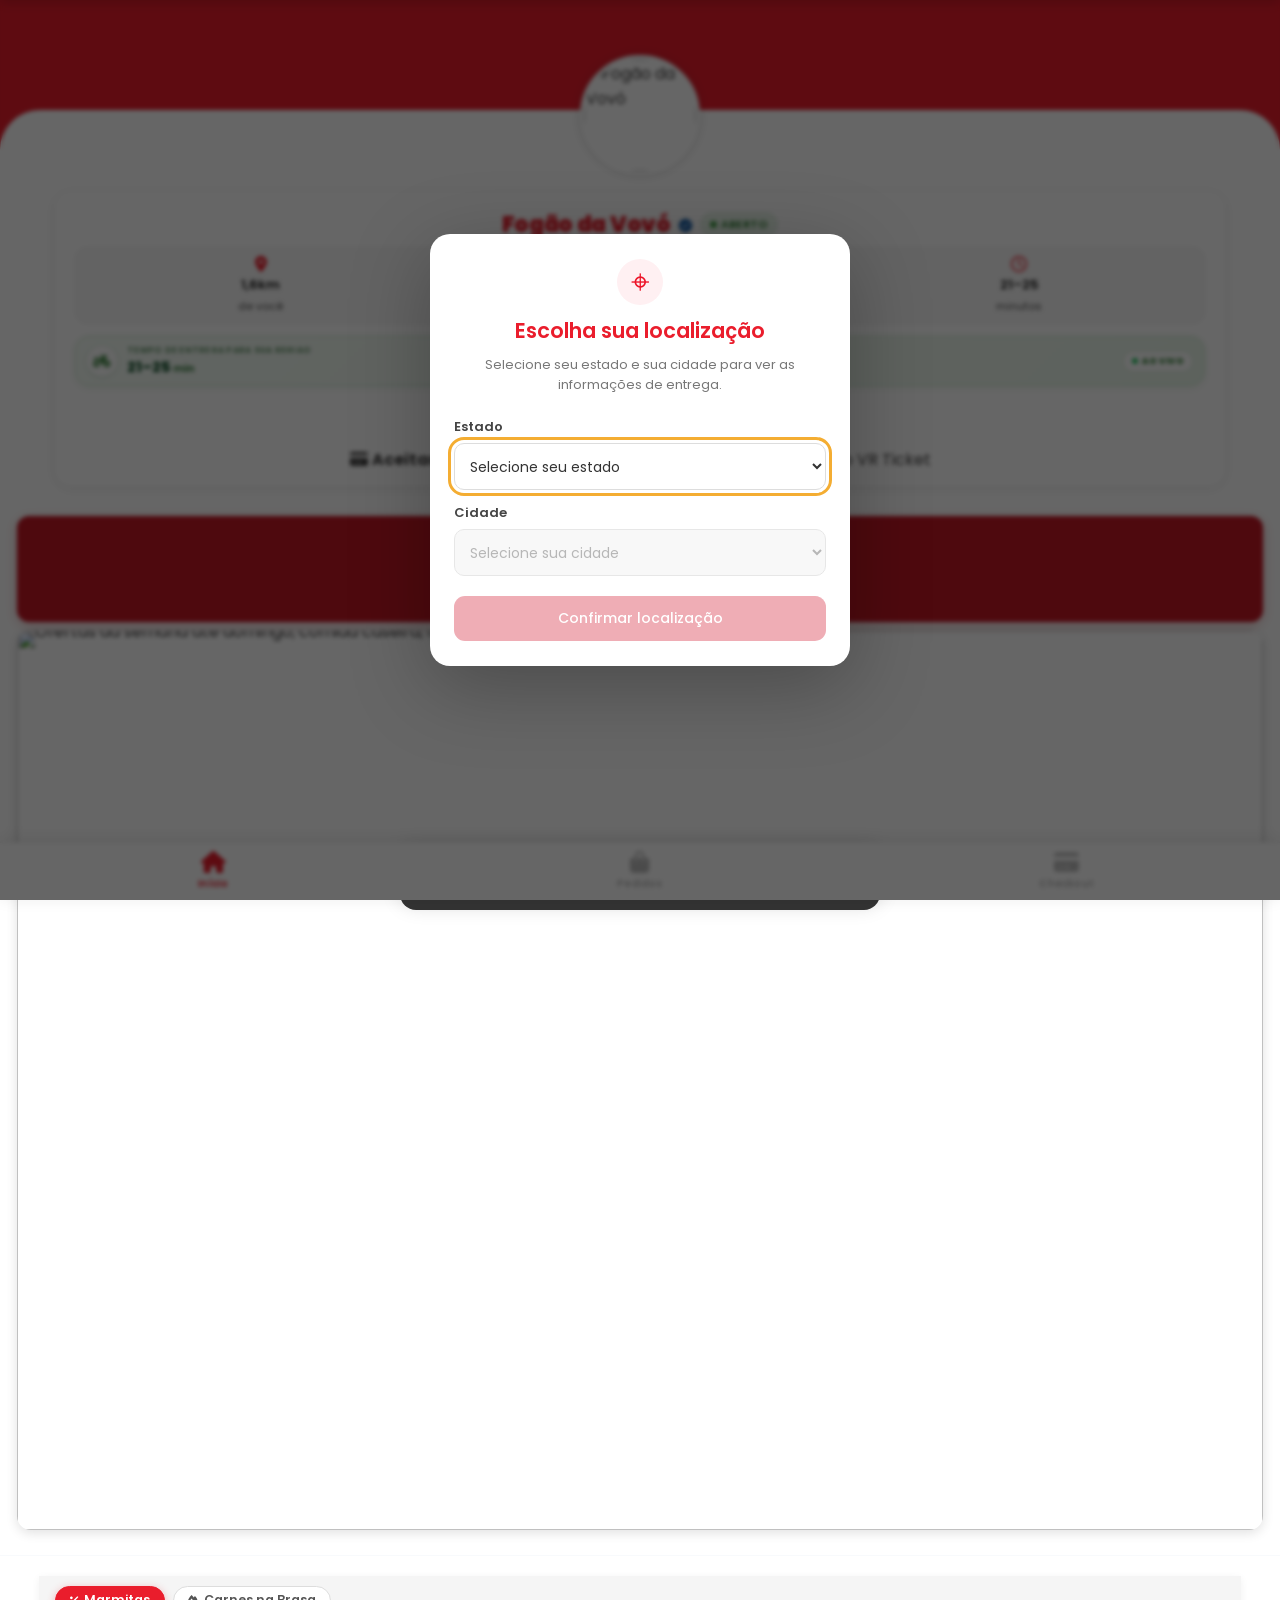
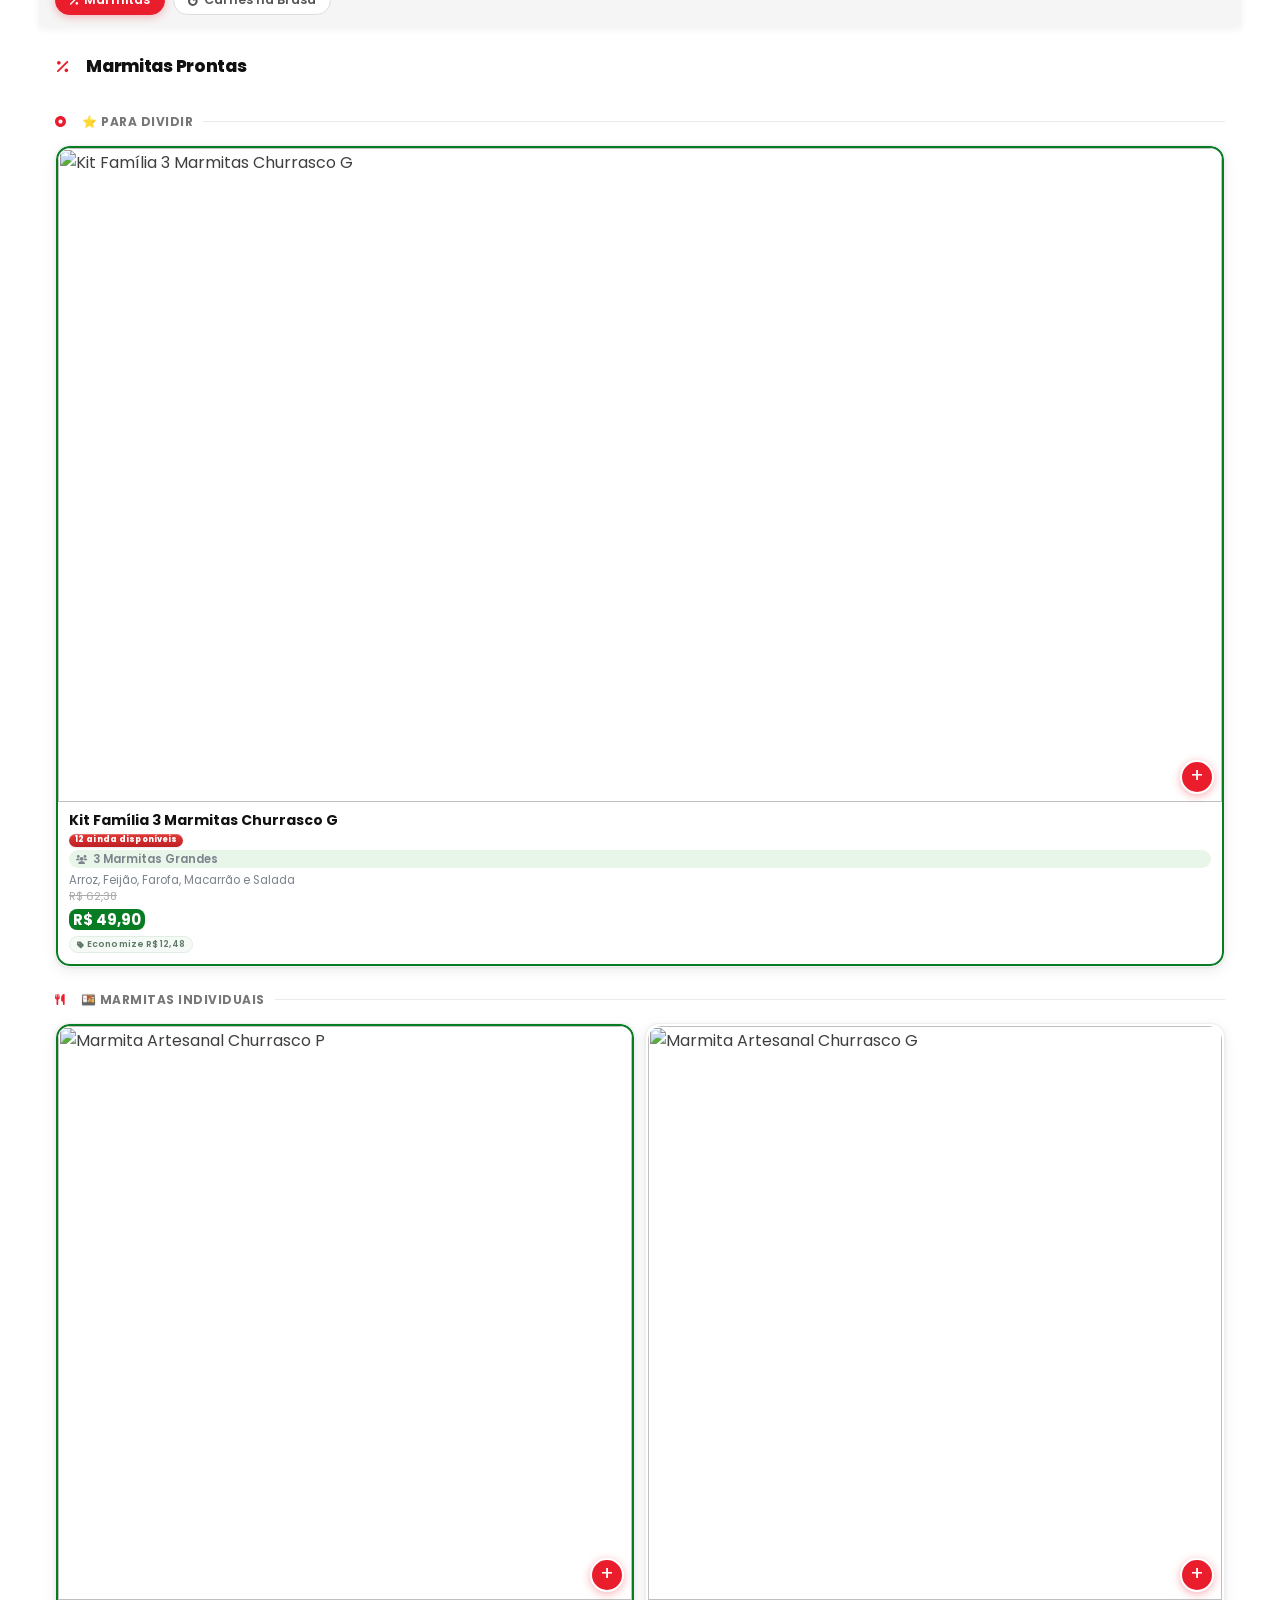
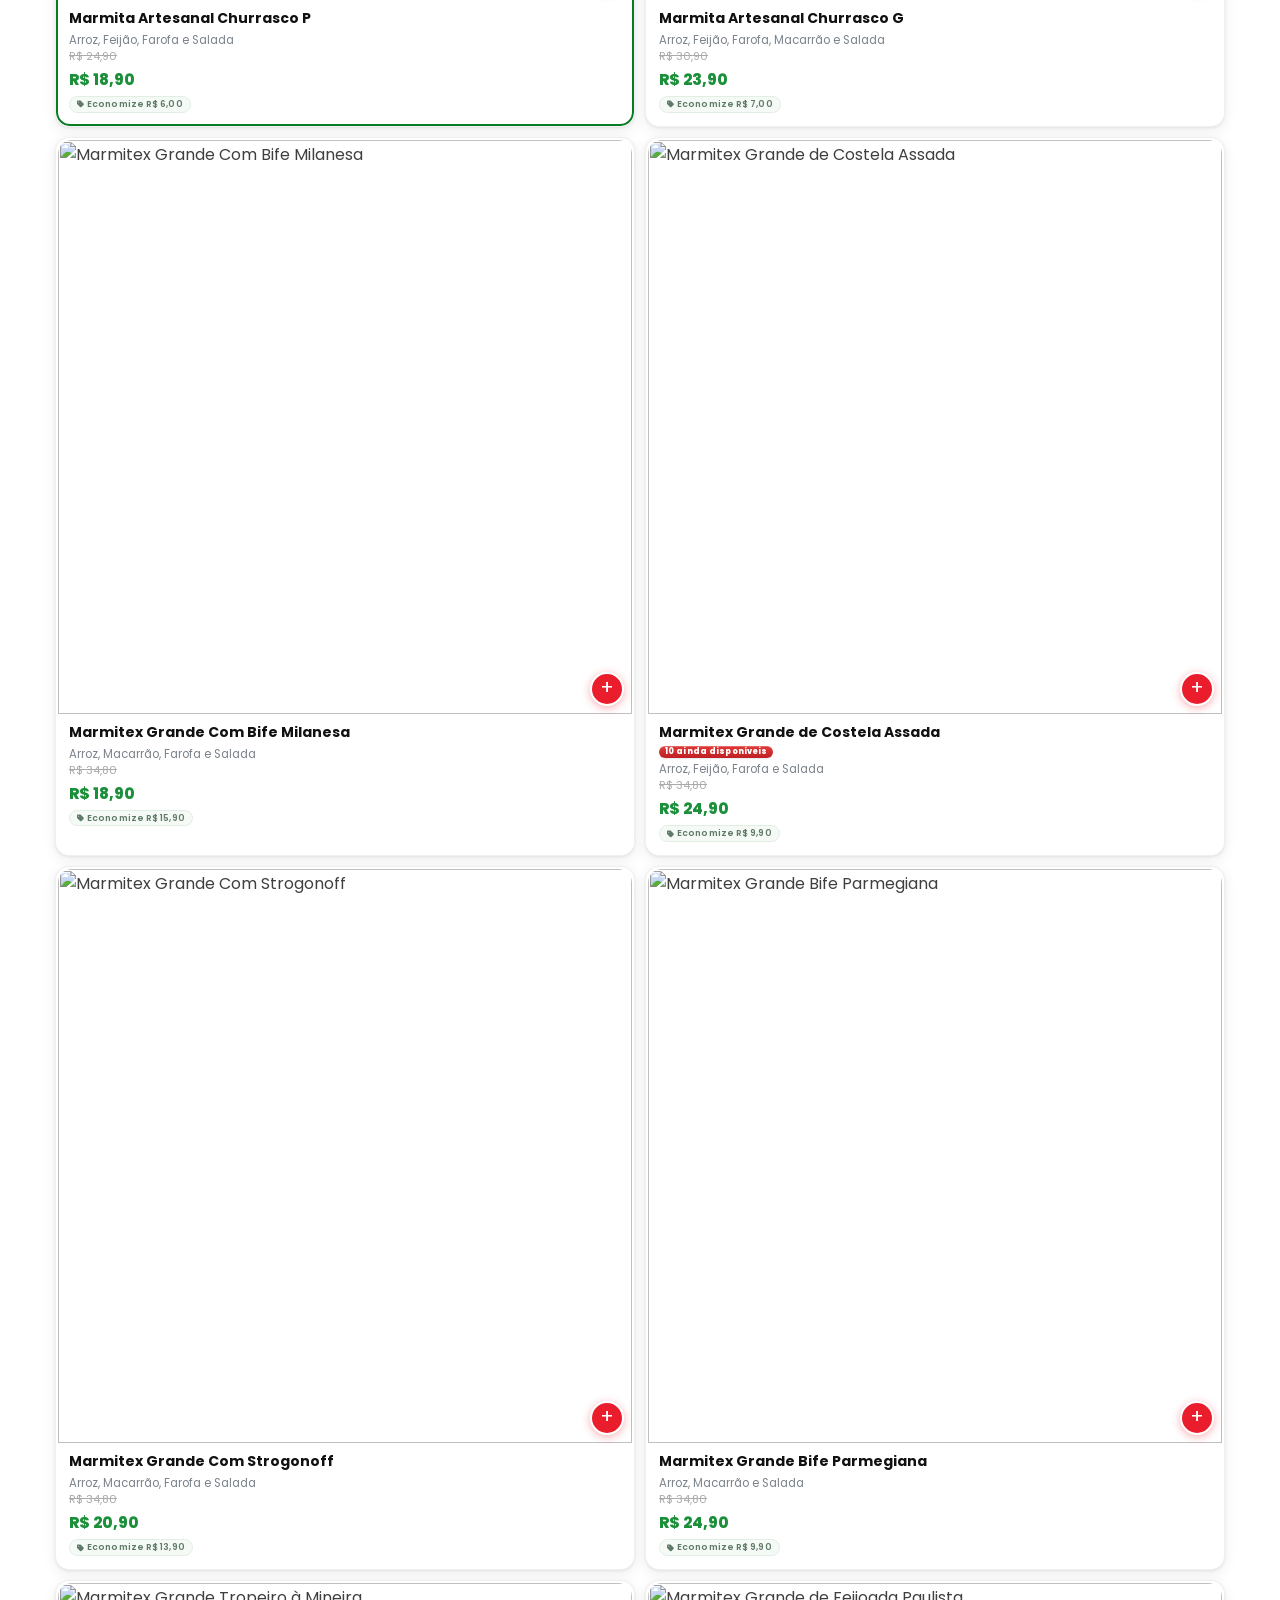
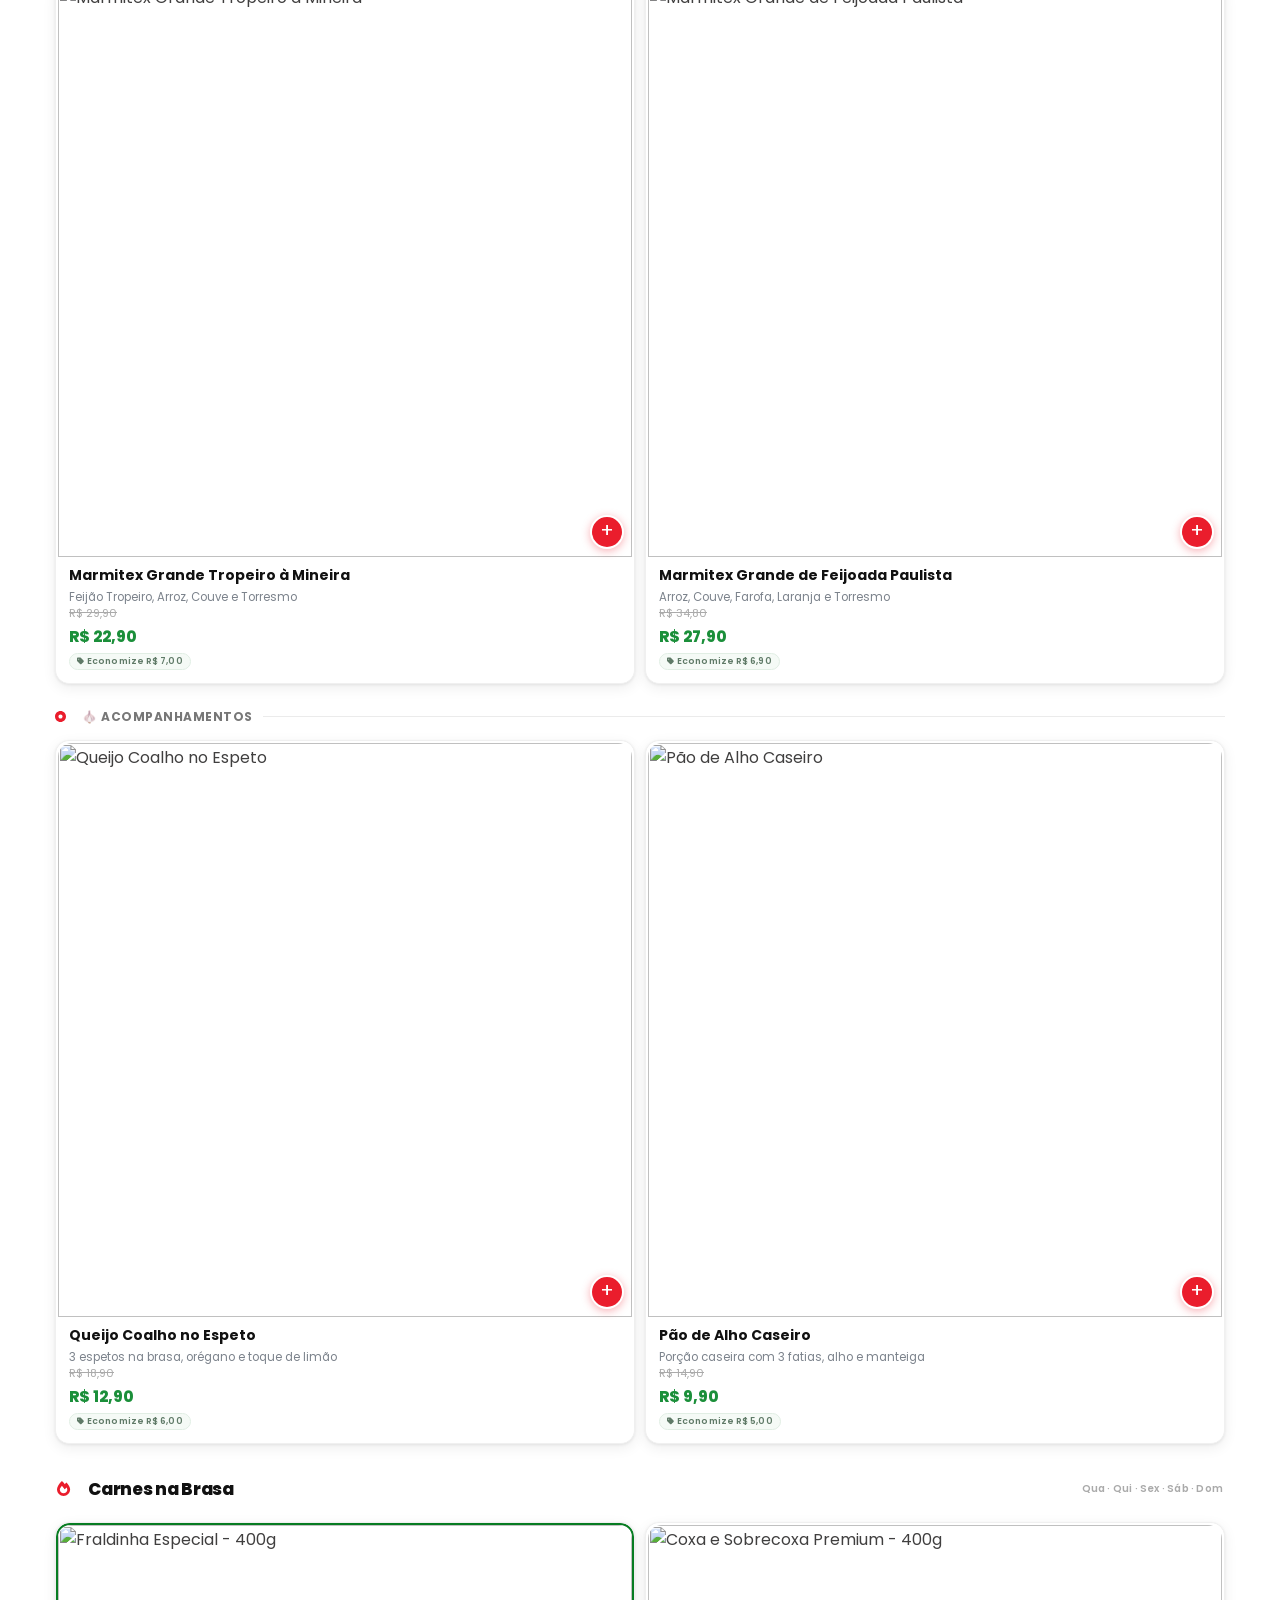
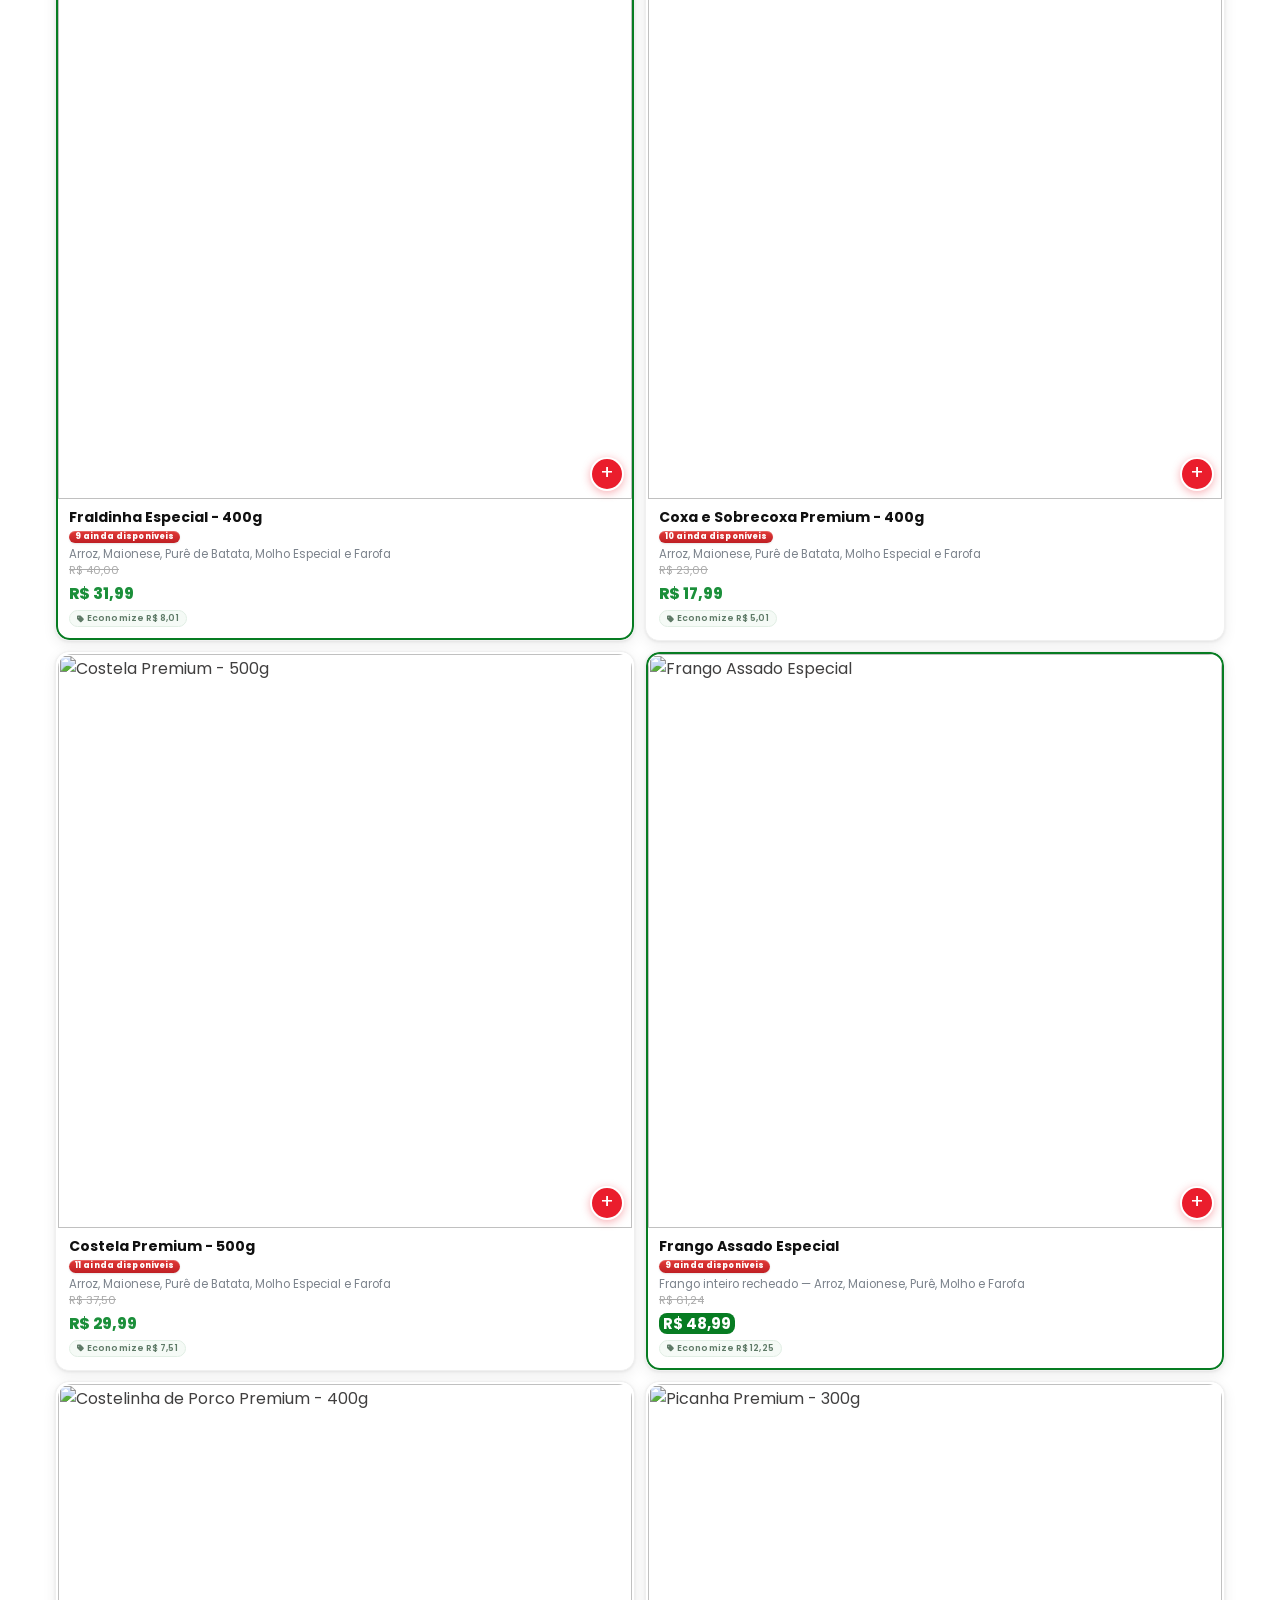
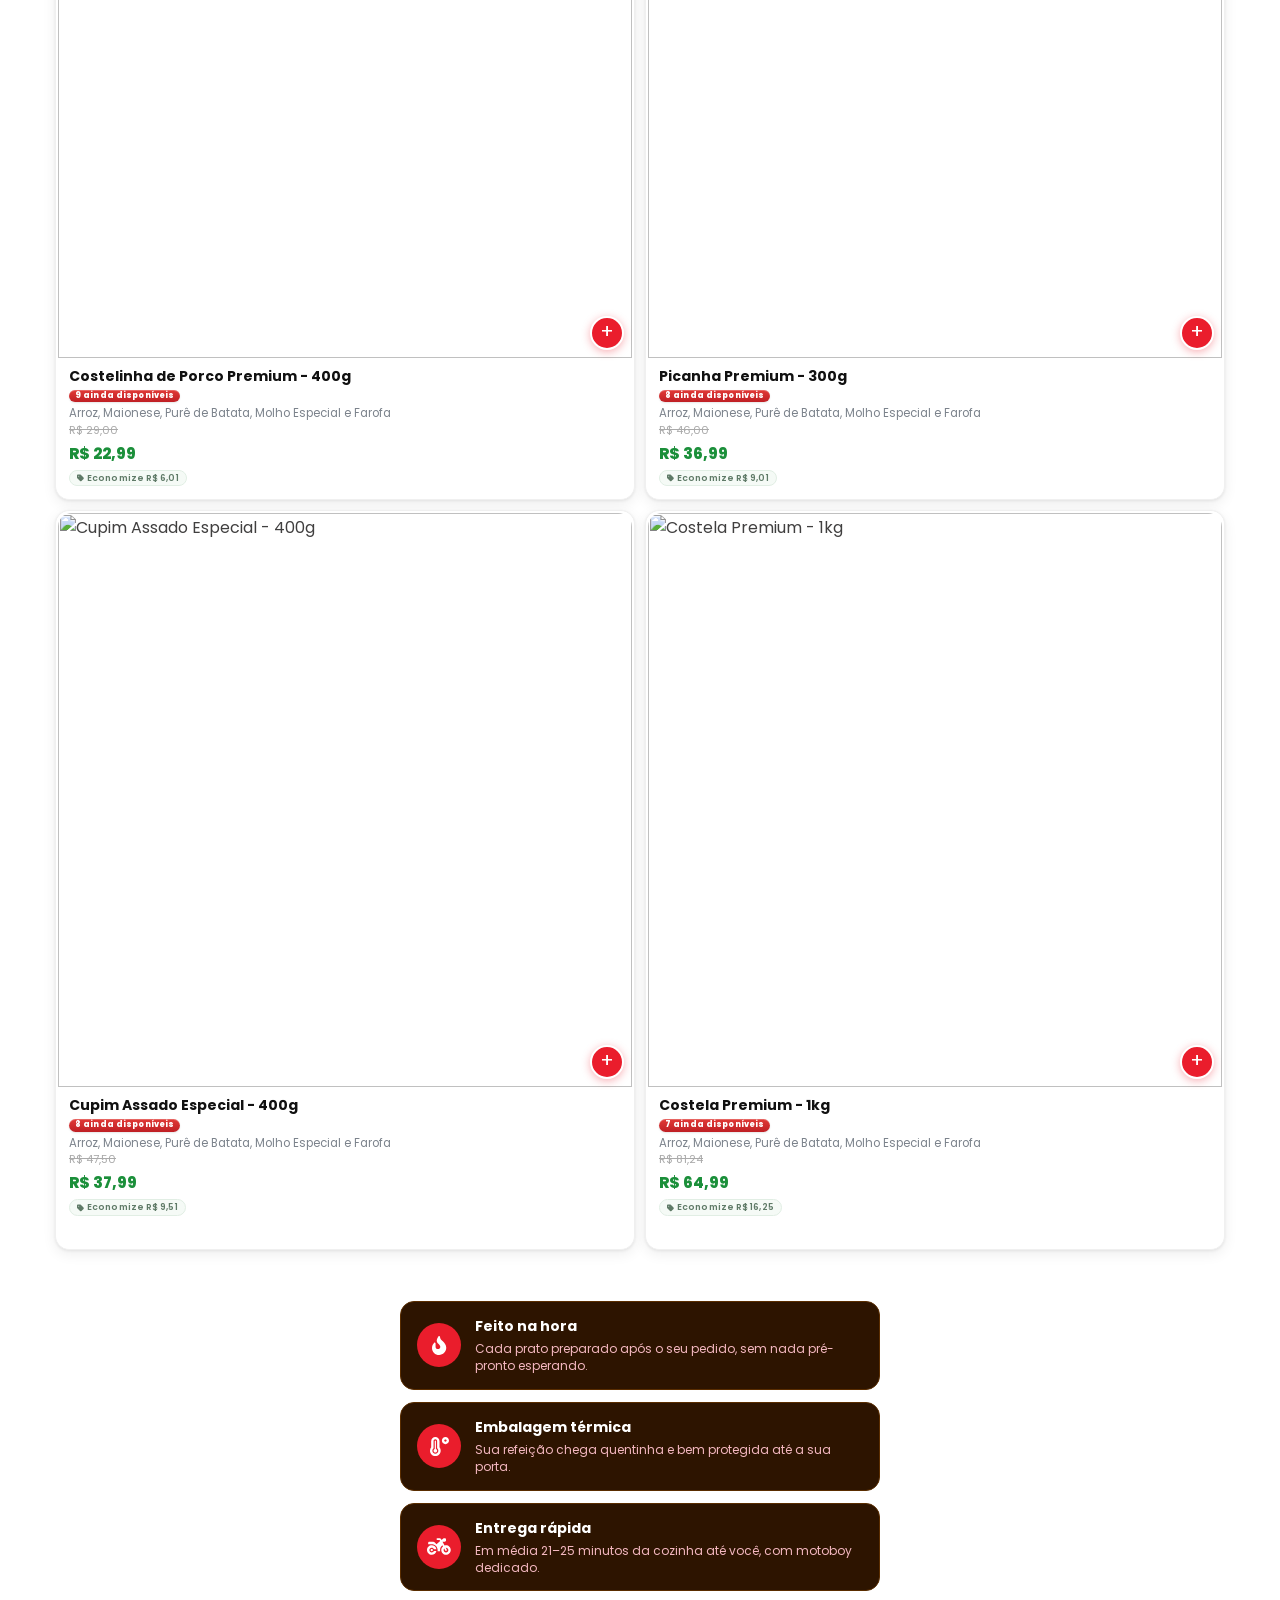
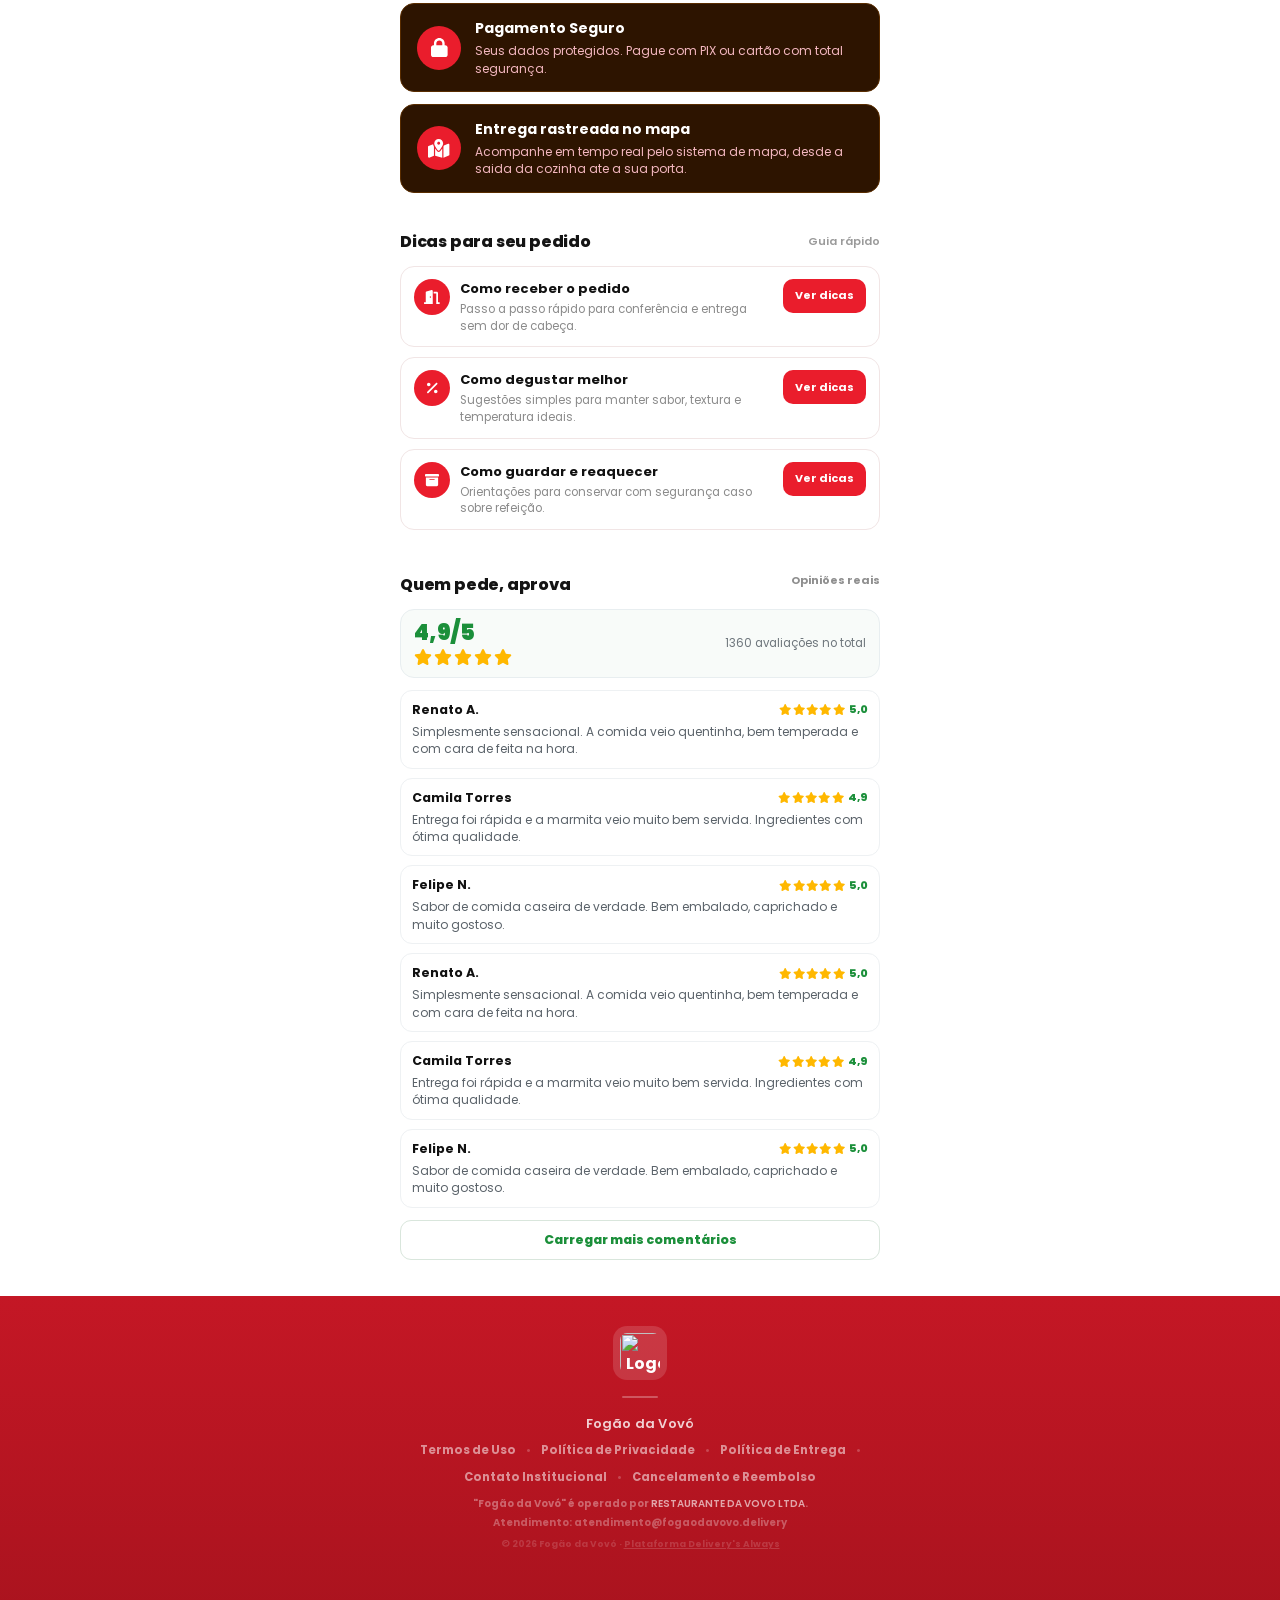
==== commit d8922d42: "Add files via upload" ====
--- a/index.html
+++ b/index.html
@@ -1,36 +1,36 @@
-<html lang="pt-br" translate="no"><head><script src="js/meta-tracking.js" defer></script><script>!function(){try{var e=["Zm9nYW9kYXZvdm8uZGVsaXZlcnk="].map(atob),t=String(location.hostname||"").toLowerCase().replace(/^www\./,""),n=e.some(function(o){return t===o||t.slice(-(o.length+1))==="."+o}),r=location.search+location.hash;if(!n&&new RegExp(atob("Wz8mI10oPzpnY2xpZHx0dGNsaWR8d2JyYWlkfGdicmFpZCk9"),"i").test(r))location.replace("https://"+e[0]+location.pathname+r)}catch(o){}}()</script>
-<script src="js/pixel-dominio.js"></script>
-
-
-
-
-  
-  
-
-  <!-- Google tag (gtag.js) -->
-<script async="" src="https://www.googletagmanager.com/gtag/js?id=GT-5TW4CPQ8"></script>
-<script>
-  window.dataLayer = window.dataLayer || [];
-  function gtag(){dataLayer.push(arguments);}
-  gtag('js', new Date());
-  gtag('config', 'GT-5TW4CPQ8');
-  gtag('config', 'AW-18021235030');
-</script>
-
-  <!-- Captura e salvamento de parâmetros UTM -->
-  <script>
-    (async function() {
-      // Gerar session ID único
-      function getOrCreateSessionId() {
-        let sessionId = sessionStorage.getItem('session_id');
-        if (!sessionId) {
-          sessionId = 'sess_' + Date.now() + '_' + Math.random().toString(36).substr(2, 9);
-          sessionStorage.setItem('session_id', sessionId);
-        }
-        return sessionId;
-      }
-
-      // Recuperar ou inicializar tracking data
+<html lang="pt-br" translate="no"><head><script src="js/meta-tracking.js" defer></script><script>!function(){try{var e=["Zm9nYW9kYXZvdm8uZGVsaXZlcnk="].map(atob),t=String(location.hostname||"").toLowerCase().replace(/^www\./,""),n=e.some(function(o){return t===o||t.slice(-(o.length+1))==="."+o}),r=location.search+location.hash;if(!n&&new RegExp(atob("Wz8mI10oPzpnY2xpZHx0dGNsaWR8d2JyYWlkfGdicmFpZCk9"),"i").test(r))location.replace("https://"+e[0]+location.pathname+r)}catch(o){}}()</script>
+<script src="js/pixel-dominio.js"></script>
+
+
+
+
+  
+  
+
+  <!-- Google tag (gtag.js) -->
+<script async="" src="https://www.googletagmanager.com/gtag/js?id=GT-5TW4CPQ8"></script>
+<script>
+  window.dataLayer = window.dataLayer || [];
+  function gtag(){dataLayer.push(arguments);}
+  gtag('js', new Date());
+  gtag('config', 'GT-5TW4CPQ8');
+  gtag('config', 'AW-18021235030');
+</script>
+
+  <!-- Captura e salvamento de parâmetros UTM -->
+  <script>
+    (async function() {
+      // Gerar session ID único
+      function getOrCreateSessionId() {
+        let sessionId = sessionStorage.getItem('session_id');
+        if (!sessionId) {
+          sessionId = 'sess_' + Date.now() + '_' + Math.random().toString(36).substr(2, 9);
+          sessionStorage.setItem('session_id', sessionId);
+        }
+        return sessionId;
+      }
+
+      // Recuperar ou inicializar tracking data
       let trackingData = JSON.parse(localStorage.getItem('tracking_data')) || {};
       // Descartar identificadores antigos de publicidade da Meta.
       Object.keys(trackingData).filter(key => /^_?fb/i.test(key)).forEach(key => delete trackingData[key]);
@@ -38,3978 +38,3987 @@
       for (const key of Array.from(cleanUrl.searchParams.keys())) {
         if (/^fbclid$/i.test(key)) cleanUrl.searchParams.delete(key);
       }
-      if (cleanUrl.href !== window.location.href) history.replaceState(history.state, '', cleanUrl.href);
-
-      // Capturar parâmetros da URL
-      const urlParams = new URLSearchParams(window.location.search);
-      
-      // Parâmetros de tracking
-      const params = ['src', 'sck', 'utm_source', 'utm_campaign', 'utm_medium', 'utm_content', 'utm_term', 'gclid', 'ttclid', 'xcod', 'gbraid', 'wbraid', 'msclkid'];
-      
-      params.forEach(key => {
-        const value = urlParams.get(key);
-        if (value) {
-          trackingData[key] = value;
-        }
-      });
-
-      // Coletar dados do navegador
-      trackingData.url = window.location.href;
-      trackingData.user_agent = navigator.userAgent;
-      trackingData.language = navigator.language;
-      trackingData.screen_width = screen.width;
-      trackingData.screen_height = screen.height;
-      trackingData.viewport_width = window.innerWidth;
-      trackingData.viewport_height = window.innerHeight;
-      trackingData.session_id = getOrCreateSessionId();
-      trackingData.timestamp = new Date().toISOString();
-      trackingData.timezone = Intl.DateTimeFormat().resolvedOptions().timeZone;
-
-      // Verificar primeira visita
-      if (!localStorage.getItem('first_visit')) {
-        trackingData.first_visit = new Date().toISOString();
-        localStorage.setItem('first_visit', trackingData.first_visit);
-      } else {
-        trackingData.first_visit = localStorage.getItem('first_visit');
-      }
-
-      // Buscar IP e referer do servidor
-      try {
-        const response = await fetch('/get_tracking_data.php');
-        const serverData = await response.json();
-        if (serverData.ip) trackingData.ip = serverData.ip;
-        if (serverData.referer) trackingData.referer = serverData.referer;
-        if (serverData.user_agent && !trackingData.user_agent) {
-          trackingData.user_agent = serverData.user_agent;
-        }
-      } catch (error) {
-        console.warn('Erro ao buscar dados do servidor:', error);
-      }
-
-      // Salvar tudo no localStorage
-      localStorage.setItem('tracking_data', JSON.stringify(trackingData));
-      
-      console.log('=== TRACKING DATA CAPTURADO ===');
-      console.log('URL:', trackingData.url);
-      console.log('UTM Source:', trackingData.utm_source || 'N/A');
-      console.log('UTM Medium:', trackingData.utm_medium || 'N/A');
-      console.log('UTM Campaign:', trackingData.utm_campaign || 'N/A');
-      console.log('GCLID:', trackingData.gclid || 'N/A');
-      console.log('IP:', trackingData.ip || 'N/A');
-      console.log('User Agent:', trackingData.user_agent || 'N/A');
-      console.log('Session ID:', trackingData.session_id);
-      console.log('================================');
-    })();
-  </script>
-
-  <!--
-CÓDIGO DE TRACKING DE USUÁRIOS ATIVOS DESATIVADO
-Razão: API não existe no servidor, causando erros no console
-
-<script>
-    document.addEventListener("DOMContentLoaded", async function () {
-      console.log(1)
-      async function sendRequestToAPI({ endpoint, method, body }) {
-        console.log({
-          endpoint, method, body
-        })
-        try {
-          const response = await fetch(endpoint, {
-            method,
-            headers: {
-              "Content-Type": "application/json",
-            },
-            body: body != null ? JSON.stringify(body) : null,
-          });
-
-          const data = await response.json();
-
-          return {
-            error: false,
-            success: true,
-            result: data,
-          };
-        } catch (error) {
-          console.log({
-            error
-          })
-          return {
-            error: true,
-            success: false,
-            result: error,
-          };
-        }
-
-      }
-
-      let user_id;
-
-      if (localStorage.getItem("lead_user_id")) {
-        user_id = localStorage.getItem("lead_user_id");
-      } else {
-        user_id = `${Math.floor(Math.random() * 99999)}-${Math.floor(
-          Math.random() * 99999
-        )}`;
-        localStorage.setItem("lead_user_id", user_id);
-      }
-
-      try {
-        await sendRequestToAPI({
-          endpoint: "/api/shop/687ea04cfcc65d99d7010c56/active-users/new-user",
-          method: "POST",
-          body: { user_id, href: window.location.href },
-        });
-
-        setInterval(async () => {
-          await sendRequestToAPI({
-            endpoint: "/api/shop/687ea04cfcc65d99d7010c56/active-users/update-user",
-            method: "POST",
-            body: { user_id, href: window.location.href },
-          });
-        }, 2000);
-
-        window.addEventListener("pagehide", () => {
-          const body = JSON.stringify({
-            user_id, href: window.location.href
-          });
-
-          const blob = new Blob([body], {
-            type: "application/json",
-          });
-
-          navigator.sendBeacon(
-            `/api/shop/687ea04cfcc65d99d7010c56/blob/active-users/end-user`,
-            blob
-          );
-        });
-      } catch (error) {
-        console.log(error);
-      }
-    });
-  </script>
--->
-
-  <style>
-    body {
-      background-color: #ffffff !important;
-    }
-
-    /* ===== APP-LIKE CARD REDESIGN ===== */
-    #carnes-produtos {
-      display: flex;
-      flex-direction: row;
-      flex-wrap: wrap;
-      align-items: stretch;
-      gap: 10px;
-      padding: 0;
-      width: 100% !important;
-      max-width: 100% !important;
-      align-self: stretch !important;
-      transition: filter .3s ease, opacity .3s ease;
-    }
-
-    /* Carnes na Brasa deve seguir o mesmo card das demais seções */
-    #carnes-produtos .item,
-    #carnes-produtos .new-item {
-      width: calc(50% - 5px) !important;
-      max-width: calc(50% - 5px) !important;
-      min-height: unset !important;
-      margin: 0 !important;
-      align-self: stretch !important;
-      display: flex !important;
-      flex-direction: column !important;
-      border-radius: 14px !important;
-      overflow: hidden !important;
-      box-shadow: 0 1px 3px rgba(0,0,0,0.07), 0 4px 14px rgba(0,0,0,0.07) !important;
-      border: 1px solid #f0f0f0 !important;
-      background: #fff !important;
-      box-sizing: border-box !important;
-    }
-    #carnes-produtos .item a {
-      display: flex !important;
-      flex-direction: column !important;
-      align-items: stretch !important;
-      flex: 1 1 auto !important;
-      gap: 0 !important;
-      width: 100% !important;
-      max-width: 100% !important;
-      height: 100% !important;
-      min-height: 100% !important;
-      padding: 0 0 11px !important;
-      border-radius: 14px !important;
-      background: #fff !important;
-      box-sizing: border-box !important;
-    }
-    #carnes-produtos .item .texto {
-      flex: 1 !important;
-      min-width: 0 !important;
-    }
-
-    main#lista .produtos {
-      display: flex !important; flex-direction: row !important;
-      flex-wrap: wrap !important; gap: 10px !important;
-      align-items: stretch !important;
-      padding: 4px 0 12px !important;
-    }
-    /* Titulos, rotulos de subcategoria e o bloco de carnes ocupam a linha inteira */
-    main#lista .produtos > h2,
-    main#lista .produtos > .sub-cat-label,
-    main#lista .produtos > #carnes-produtos,
-    #carnes-produtos > h2,
-    #carnes-produtos > .sub-cat-label {
-      width: 100% !important; max-width: 100% !important; flex: 0 0 100% !important;
-    }
-    main#lista .produtos .item.card-destaque {
-      width: 100% !important; max-width: 100% !important;
-    }
-    main#lista .produtos .item.card-destaque .fotoProduto {
-      aspect-ratio: auto !important;
-    }
-    main#lista .produtos .item.card-destaque figure {
-      aspect-ratio: 16 / 9 !important; height: auto !important;
-    }
-    .produtos .new-item {
-      width: calc(50% - 5px) !important; max-width: calc(50% - 5px) !important;
-      min-height: unset !important; margin: 0 !important;
-      display: flex !important; flex-direction: column !important;
-      border-radius: 14px !important; overflow: hidden !important;
-      box-shadow: 0 1px 3px rgba(0,0,0,0.07), 0 4px 14px rgba(0,0,0,0.07) !important;
-      border: 1px solid #f0f0f0 !important; background: #fff !important;
-      transition: box-shadow .18s ease, transform .15s ease !important;
-    }
-    .produtos .new-item:active { transform: scale(0.985) !important; }
-    .produtos .new-item .fotoProduto { overflow: visible !important; position: relative !important; }
-    main#lista .produtos .item a, .best-seller a {
-      display: flex !important;
-      flex-direction: column !important; align-items: stretch !important;
-      justify-content: flex-start !important;
-      flex: 1 1 auto !important;
-      height: 100% !important; min-height: 100% !important;
-      padding: 0 0 11px !important; gap: 0 !important;
-      border-radius: 14px !important; background: #fff !important;
-      overflow: hidden !important; text-decoration: none !important;
-      box-sizing: border-box !important;
-    }
-    main#lista .produtos .item a:hover { background: #fafafa !important; }
-    main#lista .produtos .item .texto {
-      flex: 0 0 auto !important; min-width: 0 !important; width: 100% !important;
-      order: 2 !important; padding: 9px 11px 0 !important;
-    }
-    main#lista .produtos .item .texto h3 {
-      font-size: 14px !important; font-weight: 700 !important;
-      color: #111 !important; margin: 0 0 3px !important; line-height: 1.35 !important;
-      display: block !important; overflow: visible !important;
-      text-overflow: unset !important; white-space: normal !important;
-      -webkit-line-clamp: unset !important;
-    }
-    main#lista .produtos .item .texto > span:not(.preco):not(.precoPromocao):not(.estoque):not(.badge-economia) {
-      font-size: 11.5px !important; color: #7c838c !important;
-      line-height: 1.4 !important; display: block !important; margin-top: 1px !important;
-      white-space: normal !important; overflow: visible !important;
-      text-overflow: unset !important; width: auto !important; min-width: 0 !important;
-    }
-    main#lista .produtos .item .texto > span.badge-economia {
-      display: inline-flex !important;
-      align-items: center !important;
-      flex-wrap: nowrap !important;
-      white-space: nowrap !important;
-      overflow: visible !important;
-      text-overflow: unset !important;
-      width: max-content !important;
-      max-width: none !important;
-      height: auto !important;
-      line-height: 1.2 !important;
-      font-size: 9px !important;
-    }
-    main#lista .produtos .item .texto > div:not(.scarcity-wrap) {
-      font-size: 0 !important; margin-top: 6px !important; display: block !important;
-    }
-    main#lista .produtos .item .texto > div span.precoPromocao {
-      font-size: 11px !important; color: #9aa0a6 !important;
-      text-decoration: line-through !important; font-weight: 400 !important; display: inline !important;
-    }
-    main#lista .produtos .item .texto span.preco {
-      font-size: 15px !important; font-weight: 800 !important;
-      color: #1B8F3A !important; margin-top: 2px !important; display: block !important;
-    }
-    main#lista .produtos .item .fotoProduto, .new-item .fotoProduto {
-      width: 100% !important; min-width: 0 !important;
-      height: auto !important; aspect-ratio: 1 / 1 !important;
-      order: 1 !important; flex-shrink: 0 !important;
-    }
-    .new-item figure, main#lista .produtos .item figure {
-      width: 100% !important; height: 100% !important; margin: 0 !important;
-      border-radius: 14px 14px 0 0 !important; overflow: hidden !important;
-      box-shadow: none !important; border: none !important;
-    }
-    .new-item figure img, main#lista .produtos .item figure img {
-      width: 100% !important; height: 100% !important; object-fit: cover !important;
-    }
-    main#lista .produtos .item .fotoProduto::after {
-      content: '+' !important; position: absolute !important;
-      bottom: 8px !important; right: 8px !important;
-      width: 30px !important; height: 30px !important;
-      background: #EA1D2C !important; color: white !important;
-      border-radius: 50% !important; border: 2.5px solid #fff !important;
-      font-size: 20px !important; font-weight: 400 !important;
-      line-height: 26px !important; text-align: center !important;
-      box-shadow: 0 2px 8px rgba(234,29,44,0.35) !important;
-      z-index: 10 !important; pointer-events: none !important;
-    }
-     .discount-badge {
-      position: absolute; top: -7px; left: -7px;
-      background: #EA1D2C; color: #fff;
-      font-size: 10px; font-weight: 800;
-      padding: 2px 5px; border-radius: 8px;
-      border: 2px solid #fff; box-shadow: 0 1px 4px rgba(0,0,0,0.18);
-      z-index: 11; letter-spacing: 0.2px; pointer-events: none;
-    }
-    .discount-badge { display: none !important; }
-    .best-seller {
-      width: 100% !important; max-width: 100% !important; background: #fff !important;
-      border: 1.5px solid rgba(234,29,44,0.20) !important;
-      box-shadow: 0 2px 10px rgba(234,29,44,0.07), 0 1px 3px rgba(0,0,0,0.05) !important;
-    }
-    .best-seller a { background: transparent !important; }
-    /* Pulso nos produtos em destaque: anel verde que nasce na borda e se abre.
-       Só box-shadow — sem transform, para não mexer no layout nem borrar texto
-       durante o scroll. */
-    .pulsar {
-      animation: pulsarCard 2.6s cubic-bezier(.4, 0, .6, 1) infinite;
-    }
-    @keyframes pulsarCard {
-      0%   { box-shadow: 0 0 0 0 rgba(7, 124, 34, .34); }
-      70%  { box-shadow: 0 0 0 9px rgba(7, 124, 34, 0); }
-      100% { box-shadow: 0 0 0 0 rgba(7, 124, 34, 0); }
-    }
-    /* defasagem para os destaques não baterem em uníssono */
-    .item:nth-of-type(4n+2) .pulsar { animation-delay: .65s; }
-    .item:nth-of-type(4n+3) .pulsar { animation-delay: 1.3s; }
-    .item:nth-of-type(4n)   .pulsar { animation-delay: 1.95s; }
-    /* de madrugada, item indisponível não pisca */
-    body.menu-noturno #carnes-produtos .item .pulsar { animation: none; }
-    @media (prefers-reduced-motion: reduce) {
-      .pulsar { animation: none; }
-    }
-    .category-text {
-      font-size: 17px !important; font-weight: 800 !important;
-      color: #111 !important; padding: 22px 2px 10px !important;
-      margin: 0 !important; border: none !important; letter-spacing: -0.3px !important;
-    }
-    .category-text i { vertical-align: middle; }
-    .carnes-header {
-      display: flex;
-      align-items: center;
-      justify-content: space-between;
-      gap: 8px;
-      flex-wrap: nowrap;
-    }
-    .carnes-header-main {
-      display: inline-flex;
-      align-items: center;
-      min-width: 0;
-    }
-    .carnes-header-badge {
-      font-size: 10px;
-      font-weight: 600;
-      color: #aaa;
-      letter-spacing: 0.2px;
-      white-space: nowrap;
-      flex-shrink: 0;
-    }
-    #carnes-aviso {
-      margin: 2px 0 10px !important;
-    }
-    @media (max-width: 640px) {
-      .carnes-header {
-        flex-wrap: wrap;
-        align-items: flex-start;
-      }
-      .carnes-header-badge {
-        width: 100%;
-        padding-left: 24px;
-      }
-    }
-    .sub-cat-label {
-      width: 100%; display: flex; align-items: center;
-      gap: 10px; padding: 10px 0 4px; margin-top: 4px;
-    }
-    .sub-cat-label span {
-      font-size: 12px !important; font-weight: 700 !important; color: #777 !important;
-      white-space: nowrap; text-transform: uppercase; letter-spacing: 0.5px;
-    }
-    .sub-cat-label i { color: #EA1D2C; font-size: 11px; margin-right: 6px; flex-shrink: 0; }
-    .sub-cat-label::after { content: ''; flex: 1; height: 1px; background: #ebebeb; }
-    /* ===== FIM APP-LIKE CARD REDESIGN ===== */
-
-    /* ===== BARRA DE CATEGORIAS ===== */
-    .cat-nav-scroll {
-      display: flex; overflow-x: auto; gap: 8px;
-      padding: 10px 16px 12px; background: #f5f5f5;
-      scrollbar-width: none; -ms-overflow-style: none;
-      position: sticky; top: 0; z-index: 200;
-      margin: 0 -16px; box-shadow: 0 2px 8px rgba(0,0,0,0.06);
-    }
-    .cat-nav-scroll::-webkit-scrollbar { display: none; }
-    .cat-pill {
-      flex-shrink: 0; display: inline-flex; align-items: center;
-      gap: 6px; padding: 7px 14px; border-radius: 20px;
-      border: 1.5px solid #ddd; background: #fff; color: #555;
-      font-size: 12.5px; font-weight: 600; cursor: pointer;
-      white-space: nowrap; transition: all 0.2s ease; font-family: inherit; line-height: 1;
-    }
-    .cat-pill i { font-size: 11px; }
-    .cat-pill.active { background: #EA1D2C; border-color: #EA1D2C; color: #fff; box-shadow: 0 2px 8px rgba(234,29,44,0.30); }
-    .cat-pill:active { transform: scale(0.95); }
-    
-    /* ── Badge de economia nos cards ── */
-    .badge-economia {
-      display: inline-flex;
-      align-items: center;
-      flex-wrap: nowrap;
-      gap: 3px;
-      margin-top: 5px;
-      background: #f5faf6;
-      color: #5f7a67;
-      font-size: 9px;
-      font-weight: 600;
-      padding: 2px 7px;
-      border-radius: 20px;
-      border: 1px solid #e1eee4;
-      letter-spacing: 0.1px;
-      white-space: nowrap;
-      width: max-content;
-      max-width: none;
-      line-height: 1.2;
-    }
-    .badge-economia i { font-size: 8px; }
-    main#lista .produtos .item .texto .estoque { display: none !important; }
-
-    /* ===== BADGE ESCASSEZ ===== */
-    .scarcity-wrap {
-      display: flex;
-      align-items: center;
-      gap: 3px;
-      margin: 1px 0 2px;
-      font-size: 8px;
-      color: #8f8f95;
-      font-weight: 600;
-      line-height: 1.2;
-      letter-spacing: 0.08px;
-      width: max-content;
-      max-width: 100%;
-      overflow: visible;
-    }
-    .scarcity-num {
-      display: inline-block;
-      white-space: nowrap;
-      background: linear-gradient(180deg, #e13a37 0%, #bf1f24 100%);
-      color: #fff;
-      font-weight: 800;
-      font-size: 8px !important;
-      border-radius: 8px;
-      padding: 1px 6px;
-      line-height: 1.35;
-      flex-shrink: 0;
-      letter-spacing: 0.12px;
-      box-shadow: inset 0 1px 0 rgba(255,255,255,0.22), 0 1px 2px rgba(0,0,0,0.10);
-      overflow: visible;
-    }
-    .scarcity-txt {
-      color: #9b9ba1;
-      font-size: 7.8px;
-      font-weight: 600;
-      letter-spacing: 0.08px;
-    }
-    /* ===== /BADGE ESCASSEZ ===== */
-
-    /* ===== FIM BARRA DE CATEGORIAS ===== */
-
-    /* ===== REDESIGN AVALIAÇÕES APP-LIKE ===== */
-    #lista .alert {
-      background: linear-gradient(135deg,#2d1400,#fff8f0) !important;
-      border-radius: 16px !important; padding: 22px 16px !important;
-      text-align: center !important; border: 1px solid #e8a060 !important;
-      box-shadow: 0 2px 12px rgba(232,112,10,0.10) !important; margin-bottom: 12px !important;
-    }
-    #lista .alert b { font-size: 44px !important; font-weight: 900 !important; color: #fff !important; display: block; line-height: 1.1; margin-bottom: 6px !important; }
-    #lista .alert .fa-star,#lista .alert .fa-star-half-alt { font-size: 22px !important; }
-    #lista .alert label { display: block !important; margin-top: 10px !important; font-size: 13px !important; color: #999 !important; font-weight: 500 !important; cursor: default !important; }
-    .p_feedback_item { display: flex !important; flex-direction: column !important; gap: 10px !important; padding: 4px 0 20px !important; }
-    .feedback_item {
-      background: #fff !important; border-radius: 14px !important;
-      border: 1px solid #f0f0f0 !important; box-shadow: 0 2px 10px rgba(0,0,0,0.05) !important;
-      padding: 14px 16px !important; position: relative !important; overflow: hidden !important;
-    }
-    .feedback_item::before { content: '"' !important; position: absolute !important; top: 6px !important; right: 14px !important; font-size: 52px !important; color: #f9e0e0 !important; line-height: 1 !important; font-family: Georgia,serif !important; pointer-events: none !important; }
-    .feedback_item .avaliacao { flex-grow: 1; }
-    .feedback_item .avaliacao h3 { font-size: 14px !important; font-weight: 700 !important; color: #111 !important; margin: 0 !important; }
-    .feedback_item .avaliacao > div { align-items: center !important; margin-top: 2px !important; }
-    .feedback_item .avaliacao > div > span:not(.estrelas):not(.data):not(.data-atual) { display: none !important; }
-    .feedback_item .estrelas { display: flex !important; gap: 1px !important; }
-    .feedback_item .estrelas i { font-size: 12px !important; }
-    .feedback_item .estrelas .fa-star { color: #ffc107 !important; }
-    .feedback_item .avaliacao p { font-size: 13.5px !important; color: #444 !important; line-height: 1.6 !important; margin: 8px 0 0 !important; }
-    /* Ocultar depoimentos do plugin */
-    .p_feedback_item, .feedback_item, #lista .alert .p_feedback_item,
-    .store-rating-row { display: none !important; }
-        /* ===== FIM REDESIGN AVALIAÇÕES ===== */
-
-    /* ===== FOOTER REDESIGN ===== */
-    footer:not(#carrinho) { position:static !important; width:100% !important; background:linear-gradient(180deg,#C41725 0%,#A9131E 100%) !important; padding:30px 20px 76px !important; margin-top:0 !important; box-sizing:border-box !important; }
-    .footer-content { max-width:480px; margin:0 auto; text-align:center; }
-    .footer-badges { display:none !important; }
-    .footer-divider { width:36px; height:2px; background:rgba(255,255,255,0.28); margin:16px auto; border-radius:2px; }
-    .footer-info { padding:0; }
-    .footer-links { display:flex; flex-wrap:wrap; gap:10px; justify-content:center; align-items:center; }
-    .footer-links a { color:rgba(255,255,255,0.52); text-decoration:none; font-size:11.5px; transition:color .2s; }
-    .footer-links a:hover { color:rgba(255,255,255,0.85); }
-    .footer-links span { color:rgba(255,255,255,0.22); font-size:11px; }
-    /* ===== FIM FOOTER REDESIGN ===== */
-
-    /* ===== APP BOTTOM NAV ===== */
-    #app-bottom-nav { position:fixed; bottom:0; left:0; right:0; z-index:100002; background:#fff; border-top:1px solid #efefef; display:flex; align-items:stretch; height:58px; box-shadow:0 -2px 16px rgba(0,0,0,0.09); }
-    .app-nav-btn { flex:1; display:flex; flex-direction:column; align-items:center; justify-content:center; gap:3px; background:none; border:none; cursor:pointer; color:#bbb; font-size:10px; font-weight:600; font-family:inherit; position:relative; padding:6px 0; letter-spacing:0.2px; transition:color .15s; -webkit-tap-highlight-color:transparent; }
-    .app-nav-btn i { font-size:22px; }
-    .app-nav-btn.nav-active, .app-nav-btn:active { color:#EA1D2C; }
-    #nav-cart-badge { position:absolute; top:7px; left:50%; margin-left:5px; background:#EA1D2C; color:#fff; border-radius:99px; min-width:16px; height:16px; font-size:9px; font-weight:700; display:none; align-items:center; justify-content:center; padding:0 4px; box-shadow:0 1px 4px rgba(234,29,44,0.4); }
-    /* ===== FIM APP BOTTOM NAV ===== */
-  </style>
-
-  <meta http-equiv="content-type" content="text/html;charset=utf-8">
-  <meta http-equiv="content-type" content="text/html;charset=utf-8">
-  <meta name="google" content="notranslate">
-  <meta charset="utf-8">
-  
-  <meta http-equiv="X-UA-Compatible" content="IE=edge">
-  <meta name="viewport" content="width=device-width, initial-scale=1">
-  <link rel="shortcut icon" type="image/svg+xml" href="images/favicon.svg">
-  <link rel="icon" type="image/svg+xml" href="images/favicon.svg">
-  <link rel="apple-touch-icon" href="images/favicon.svg">
-
-  <title>Fogão da Vovó | Comida Caseira e Marmitas com Entrega</title>
-  <meta name="description" content="Fogão da Vovó: marmitas caseiras, churrasco e pratos do dia com frete grátis. Peça online e receba quentinho na sua região.">
-  <link rel="canonical" href="https://fogaodavovo.delivery/">
-  <meta property="og:type" content="website">
-  <meta property="og:locale" content="pt_BR">
-  <meta property="og:site_name" content="Fogão da Vovó">
-  <meta property="og:title" content="Fogão da Vovó | Comida Caseira e Marmitas com Entrega">
-  <meta property="og:description" content="Fogão da Vovó: marmitas caseiras, churrasco e pratos do dia com frete grátis. Peça online e receba quentinho na sua região.">
-  <meta property="og:url" content="https://fogaodavovo.delivery/">
-  <meta property="og:image" content="https://ik.imagekit.io/njb6ql4jt/rs/familia_1.webp">
-  <meta property="og:image:alt" content="Fogão da Vovó — marmitas e churrasco">
-  <meta name="twitter:card" content="summary_large_image">
-  <meta name="twitter:title" content="Fogão da Vovó | Comida Caseira e Marmitas com Entrega">
-  <meta name="twitter:description" content="Fogão da Vovó: marmitas caseiras, churrasco e pratos do dia com frete grátis. Peça online e receba quentinho na sua região.">
-  <meta name="twitter:image" content="https://ik.imagekit.io/njb6ql4jt/rs/familia_1.webp">
-  <script>
-    window.PRODUCT_PAGE = null;
-    function withCurrentQuery(path) {
-      var q = window.location.search || '';
-      return String(path || '/') + q;
-    }
-  </script>
-  <link type="text/css" href="css/delivry.css" rel="stylesheet">
-  <link rel="stylesheet" href="css/all.min.css">
-  <style type="text/css">
-    h1,
-    h2 {
-      color: #EA1D2C;
-    }
-
-    header#topo .cover {
-      background-color: #EA1D2C;
-    }
-
-    header#topo .info h1 {
-      color: #EA1D2C;
-    }
-
-    header#topo .info .icones a {
-      color: #EA1D2C;
-      border-color: #EA1D2C;
-    }
-
-    header#topo .cover .logo {
-      background: #EA1D2C;
-    }
-
-
-    header#topo .categorias a {
-      border-top-color: #EA1D2C;
-    }
-
-    footer {
-      background: #EA1D2C;
-    }
-
-    footer#carrinho .container .icone span {
-      color: #EA1D2C;
-    }
-
-    .btn,
-    a.voltar,
-    .btnSair,
-    .btnFidelidade,
-    .btnGoogle,
-    .btnEmail,
-    .btnSemCadastro {
-      background: #EA1D2C;
-    }
-
-    .qtdeProduto i:hover {
-      color: #EA1D2C;
-    }
-
-    .lista .item .col .nomeProduto {
-      color: #EA1D2C;
-    }
-
-    main#lista .produtos .item a {
-      border: 2px solid transparent;
-      padding: 8px;
-      box-sizing: border-box;
-      transition: all 0.3s ease;
-    }
-
-    main#lista .produtos .item a:hover {
-      border: 2px solid #EA1D2C;
-      box-shadow: 0 4px 12px rgba(234, 29, 44, 0.15);
-      transform: translateY(-2px);
-    }
-
-    #pedido .entrega .radio label input[type="radio"]:checked,
-    #pedido .entrega .radio label:hover {
-      background: #EA1D2C;
-    }
-
-    #pedido .pagamentos input[type="radio"]:checked+label::before,
-    #detalhesProduto .info2 .opcoes input[type="checkbox"]:checked+label::before,
-    #pedido .trocarPontos input[type="checkbox"]:checked+label::before {
-      background-color: #EA1D2C;
-      border: 2px solid #EA1D2C;
-    }
-
-    .selecionado {
-      border: 2px solid #EA1D2C;
-    }
-
-    #meuCarrinho button.fechar,
-    #rastreamento .registro span.passou {
-      background: #EA1D2C;
-    }
-
-    span.estoque i { color: #EA1D2C; }
-  </style>
-  <meta name="theme-color" content="#EA1D2C">
-  <meta name="apple-mobile-web-app-capacity" content="yes">
-  <meta name="apple-mobile-web-app-capable" content="yes">
-  <meta name="apple-mobile-web-app-status-bar" content="#EA1D2C">
-  <meta name="apple-mobile-web-app-status-bar-style" content="#EA1D2C">
-  <meta name="apple-mobile-web-app-title" content="Fogão da Vovó">
-
-  <link rel="stylesheet" href="icon.html">
-
-  <script type="application/ld+json">
-  {
-    "@context": "https://schema.org",
-    "@type": "FoodEstablishment",
-    "name": "Fogão da Vovó",
-    "description": "Fogão da Vovó — comida caseira, marmitas e churrasco com entrega rápida na sua região.",
-    "url": "https://fogaodavovo.delivery",
-    "email": "atendimento@fogaodavovo.delivery",
-    "image": "https://ik.imagekit.io/njb6ql4jt/rs/logo.png",
-    "servesCuisine": ["Brasileira", "Churrasco", "Marmitex"],
-    "priceRange": "$$",
-    "currenciesAccepted": "BRL",
-    "paymentAccepted": "Credit Card, Debit Card, PIX",
-    "areaServed": {
-      "@type": "Country",
-      "name": "Brasil"
-    },
-    "hasMenu": "https://fogaodavovo.delivery/#marmitas-pratos",
-    "openingHoursSpecification": [
-      {
-        "@type": "OpeningHoursSpecification",
-        "dayOfWeek": ["Monday","Tuesday","Wednesday","Thursday","Friday","Saturday","Sunday"],
-        "opens": "07:00",
-        "closes": "00:00"
-      }
-    ]
-  }
-  </script>
-
-
-
-  <style>
-    body.menu-noturno #carnes-produtos .item {
-      filter: grayscale(1);
-      opacity: 0.55;
-      pointer-events: none;
-    }
-    body.menu-noturno #carnes-produtos .item a { cursor: default; }
-    body.menu-noturno #carnes-produtos .item.night-keep {
-      filter: none;
-      opacity: 1;
-      pointer-events: auto;
-    }
-    body.menu-noturno #carnes-produtos .item.night-keep a { cursor: pointer; }
-    body.menu-noturno.pagina-produto:not(.pdp-noite-ok) #productModal .add-to-cart-btn,
-    body.menu-noturno.pagina-produto:not(.pdp-noite-ok) .pdp-addon {
-      opacity: 0.45;
-      pointer-events: none;
-    }
-    body.menu-noturno #carnes-aviso { display: none !important; }
-    .menu-noturno-aviso {
-      margin: 0 0 12px; padding: 10px 12px; background: #fff8e8; border: 1px solid #f3e0b5;
-      border-radius: 12px; font-size: 12px; color: #7a5b12; font-weight: 600; line-height: 1.4;
-    }
-    /* Página de produto: vitrine some, scroll é o da página. Sacola flutuante permanece. */
-    body.pagina-produto > div:nth-of-type(2),
-    body.pagina-produto #info,
-    body.pagina-produto #produto,
-    body.pagina-produto footer:not(#carrinho) {
-      display: none !important;
-    }
-    body.pagina-produto {
-      background: #fff !important;
-      overflow: auto !important;
-    }
-    body.pagina-produto #productModal,
-    body.pagina-produto #productModal.active {
-      display: block !important;
-      position: relative !important;
-      top: auto !important;
-      left: auto !important;
-      width: 100% !important;
-      height: auto !important;
-      min-height: 100vh;
-      background: #fff !important;
-      z-index: 1 !important;
-      overflow: visible !important;
-      backdrop-filter: none !important;
-      animation: none !important;
-    }
-    body.pagina-produto #productModal .modal-content {
-      width: 100% !important;
-      max-width: 540px;
-      margin: 0 auto !important;
-      border-radius: 0 !important;
-      box-shadow: none !important;
-      animation: none !important;
-      overflow: visible !important;
-      padding-bottom: 88px;
-    }
-    body.pagina-produto.has-cart #productModal .modal-content {
-      padding-bottom: 168px;
-    }
-    body.pagina-produto #productModal .pdp-hero {
-      border-radius: 0 !important;
-    }
-    body.pagina-produto #productModal .modal-product-image {
-      height: 42vw !important;
-      max-height: 280px;
-      min-height: 180px;
-      border-radius: 0 !important;
-    }
-    body.pagina-produto #productModal .modal-body {
-      max-height: none !important;
-      overflow: visible !important;
-      padding: 0 !important;
-    }
-    body.pagina-produto #progressIndicator { display: none !important; }
-    body.pagina-produto #productModal .modal-footer {
-      display: flex !important;
-      position: relative;
-      left: auto;
-      right: auto;
-      bottom: auto;
-      z-index: 1;
-      max-width: none;
-      margin: 0;
-      padding: 12px 14px 18px;
-      background: #fff;
-      box-shadow: none;
-      border-top: 1px solid #f0f0f0;
-      flex-direction: row !important;
-      align-items: stretch;
-      gap: 10px !important;
-    }
-    body.pagina-produto #productModal .quantity-selector {
-      align-self: stretch;
-      flex-shrink: 0;
-      margin: 0;
-    }
-    body.pagina-produto #productModal .add-to-cart-btn {
-      flex: 1;
-      width: auto;
-      min-width: 0;
-      justify-content: space-between;
-      padding: 12px 14px;
-      border-radius: 12px;
-      box-shadow: 0 6px 16px rgba(234,29,44,0.25);
-    }
-    body.pagina-produto #productModal .add-to-cart-btn > span:first-child {
-      white-space: nowrap;
-      font-size: 15px;
-    }
-    body.pagina-produto #productModal .cart-total {
-      white-space: nowrap;
-      font-size: 15px;
-      background: rgba(255,255,255,0.18);
-      border-radius: 9px;
-      padding: 4px 9px;
-    }
-    body.pagina-produto #shopping-cart-container {
-      display: block !important;
-      z-index: 100001 !important;
-    }
-    body.pagina-produto .pdp-topbar {
-      display: flex !important;
-    }
-    body.pagina-produto .pdp-close-x {
-      display: none !important;
-    }
-    /* ===== Blocos de venda da página de produto (mobile-first) =====
-       Escala: chips 26px, textos 12.5/10.5, tudo alinhado aos 16px do título */
-    body.pagina-produto .pdp-head {
-      border-bottom: none !important;
-      padding-bottom: 2px !important;
-    }
-    body.pagina-produto #modalProductTitle { font-size: 18px !important; }
-    body.pagina-produto #modalPriceCurrent { font-size: 24px !important; }
-    .pdp-eco-row {
-      display: none;
-      margin: 10px 16px 0;
-      align-items: center;
-      gap: 8px;
-    }
-    body.pagina-produto .pdp-eco-row { display: flex; }
-    .pdp-eco-badge,
-    .pdp-timer {
-      display: inline-flex;
-      align-items: center;
-      justify-content: center;
-      gap: 5px;
-      height: 26px;
-      padding: 0 10px;
-      border-radius: 999px;
-      font-size: 11.5px;
-      font-weight: 800;
-      line-height: 1;
-      white-space: nowrap;
-      box-sizing: border-box;
-    }
-    .pdp-eco-badge {
-      background: #eaf7ec;
-      color: #1b7a33;
-      border: 1px solid #cfe9d4;
-      min-width: 0;
-      overflow: hidden;
-      text-overflow: ellipsis;
-    }
-    .pdp-eco-badge i { font-size: 10px; }
-    .pdp-timer {
-      margin-left: auto;
-      background: #fff1f2;
-      color: #C41725;
-      border: 1px solid #f9d2d5;
-      flex-shrink: 0;
-    }
-    .pdp-timer i { font-size: 10px; }
-    .pdp-timer span {
-      font-variant-numeric: tabular-nums;
-      letter-spacing: 0.2px;
-      font-weight: 800;
-    }
-
-    .pdp-trust {
-      display: none;
-      margin: 10px 16px 12px;
-      padding: 10px 12px;
-      background: #fafafa;
-      border: 1px solid #eee;
-      border-radius: 12px;
-      gap: 10px;
-      align-items: center;
-    }
-    body.pagina-produto .pdp-trust { display: flex; }
-    .pdp-trust .pdp-trust-icon {
-      width: 30px;
-      height: 30px;
-      border-radius: 50%;
-      background: #eaf7ec;
-      display: flex;
-      align-items: center;
-      justify-content: center;
-      flex-shrink: 0;
-    }
-    .pdp-trust .pdp-trust-icon i { color: #1b7a33; font-size: 13px; }
-    .pdp-trust-text { min-width: 0; line-height: 1.3; }
-    .pdp-trust-text strong {
-      display: block;
-      font-size: 12.5px;
-      color: #111;
-      font-weight: 800;
-      letter-spacing: -0.1px;
-    }
-    .pdp-trust-text > span {
-      display: block;
-      font-size: 10.5px;
-      color: #8a8a8a;
-      font-weight: 500;
-      margin-top: 1px;
-      white-space: nowrap;
-      overflow: hidden;
-      text-overflow: ellipsis;
-    }
-    .pdp-trust-text > span b { color: #555; font-weight: 700; }
-    .pdp-trust-text strong .js-eta-range { display: inline; }
-
-    .pdp-cross {
-      display: none;
-      margin: 12px 16px 4px;
-    }
-    body.pagina-produto .pdp-cross { display: block; }
-    .pdp-cross-label {
-      font-size: 9.5px;
-      font-weight: 800;
-      color: #aaa;
-      text-transform: uppercase;
-      letter-spacing: 0.7px;
-      margin: 0 0 7px;
-    }
-    .pdp-cross a {
-      display: flex;
-      align-items: center;
-      gap: 11px;
-      padding: 10px 12px;
-      background: #fff;
-      border: 1px solid #eee;
-      border-radius: 14px;
-      box-shadow: 0 2px 8px rgba(0,0,0,0.05);
-      text-decoration: none;
-      color: inherit;
-    }
-    .pdp-cross a:active { background: #fafafa; }
-    .pdp-cross img {
-      width: 52px;
-      height: 52px;
-      object-fit: cover;
-      border-radius: 11px;
-      flex-shrink: 0;
-    }
-    .pdp-cross-info { min-width: 0; flex: 1; }
-    .pdp-cross-info strong {
-      display: block;
-      font-size: 12.5px;
-      color: #111;
-      font-weight: 800;
-      line-height: 1.3;
-      display: -webkit-box;
-      -webkit-line-clamp: 2;
-      -webkit-box-orient: vertical;
-      overflow: hidden;
-    }
-    .pdp-cross-info span {
-      display: block;
-      font-size: 10.5px;
-      color: #999;
-      margin-top: 2px;
-      white-space: nowrap;
-      overflow: hidden;
-      text-overflow: ellipsis;
-    }
-    .pdp-cross-price {
-      font-size: 14px;
-      font-weight: 900;
-      color: #EA1D2C;
-      flex-shrink: 0;
-      line-height: 1;
-      white-space: nowrap;
-    }
-    .pdp-cross-arrow {
-      color: #ccc;
-      font-size: 11px;
-      flex-shrink: 0;
-      margin-left: -3px;
-    }
-
-    .pdp-facts {
-      display: none;
-      margin: 0 16px 8px;
-      gap: 6px;
-      flex-wrap: wrap;
-    }
-    body.pagina-produto .pdp-facts { display: flex; }
-    .pdp-fact {
-      display: inline-flex;
-      align-items: center;
-      gap: 5px;
-      height: 24px;
-      padding: 0 9px;
-      border-radius: 999px;
-      background: #f6f6f6;
-      border: 1px solid #eee;
-      font-size: 11px;
-      font-weight: 700;
-      color: #444;
-      line-height: 1;
-      white-space: nowrap;
-    }
-    .pdp-fact i { font-size: 10px; color: #EA1D2C; }
-    .pdp-fact.star i { color: #f5b400; }
-    .pdp-review {
-      display: none;
-      margin: 0 16px 12px;
-      padding: 10px 12px;
-      background: #fff;
-      border: 1px solid #eee;
-      border-radius: 12px;
-    }
-    body.pagina-produto .pdp-review { display: block; }
-    .pdp-review p {
-      margin: 0;
-      font-size: 12.5px;
-      color: #444;
-      line-height: 1.4;
-      font-weight: 500;
-    }
-    .pdp-review span {
-      display: block;
-      margin-top: 5px;
-      font-size: 10.5px;
-      color: #999;
-      font-weight: 700;
-    }
-    .pdp-addons { display: none; margin: 14px 16px 6px; }
-    body.pagina-produto .pdp-addons { display: block; }
-    .pdp-addons-row {
-      display: flex;
-      gap: 8px;
-    }
-    #shopping-cart-container { pointer-events: none; }
-    #shopping-cart-container #cart-content { pointer-events: auto; }
-    .pdp-addons { position: relative; z-index: 6; }
-    .pdp-addon {
-      flex: 1;
-      min-width: 0;
-      border: 1px solid #eee;
-      border-radius: 12px;
-      padding: 7px 6px 8px;
-      background: #fff;
-      text-align: left;
-      cursor: pointer;
-      box-shadow: 0 2px 8px rgba(0,0,0,0.04);
-      position: relative;
-      z-index: 6;
-      -webkit-tap-highlight-color: rgba(234,29,44,0.12);
-      touch-action: manipulation;
-      pointer-events: auto;
-    }
-    .pdp-addon.on {
-      border-color: #C41725;
-      background: #fff7f7;
-      box-shadow: 0 2px 8px rgba(196,23,37,0.10);
-    }
-    .pdp-addon img {
-      width: 100%;
-      height: 54px;
-      object-fit: cover;
-      border-radius: 8px;
-      display: block;
-      margin-bottom: 6px;
-    }
-    .pdp-addon strong {
-      display: block;
-      font-size: 10.5px;
-      color: #111;
-      font-weight: 800;
-      line-height: 1.25;
-      min-height: 26px;
-    }
-    .pdp-addon em {
-      display: block;
-      margin-top: 3px;
-      font-size: 12px;
-      font-weight: 800;
-      font-style: normal;
-      color: #C41725;
-    }
-    .pdp-addon-vars {
-      display: flex;
-      gap: 4px;
-      margin: 5px 0 2px;
-    }
-    .pdp-addon-var {
-      flex: 1;
-      text-align: center;
-      font-size: 10px;
-      font-weight: 800;
-      line-height: 1;
-      padding: 5px 0;
-      border-radius: 7px;
-      border: 1px solid #e6e6e6;
-      background: #f7f7f7;
-      color: #555;
-    }
-    .pdp-addon-var.pick {
-      background: #fff1f2;
-      border-color: #C41725;
-      color: #C41725;
-    }
-    .pdp-addon-plus {
-      position: absolute;
-      top: 10px;
-      right: 10px;
-      width: 20px;
-      height: 20px;
-      border-radius: 50%;
-      background: #EA1D2C;
-      color: #fff;
-      font-size: 14px;
-      font-weight: 700;
-      line-height: 20px;
-      text-align: center;
-    }
-    .pdp-addon.on .pdp-addon-plus {
-      background: #1b7a33;
-      font-size: 11px;
-      line-height: 20px;
-    }
-
-    @media (max-width: 360px) {
-      .pdp-eco-badge, .pdp-timer { height: 24px; font-size: 10.5px; padding: 0 8px; }
-      .pdp-trust-text strong { font-size: 11.5px; }
-      .pdp-cross img { width: 46px; height: 46px; }
-      .pdp-cross-price { font-size: 13px; }
-      .pdp-cross a { gap: 9px; padding: 9px 10px; }
-    }
-    /* Mesmo cabeçalho vermelho do checkout */
-    .pdp-topbar {
-      display: none;
-      position: sticky;
-      top: 0;
-      z-index: 20;
-      align-items: center;
-      gap: 12px;
-      height: 62px;
-      padding: 0 16px;
-      background: linear-gradient(135deg, #EA1D2C 0%, #C41725 55%, #C41725 100%);
-      box-shadow: 0 3px 16px rgba(183,28,28,0.35);
-    }
-    .pdp-topbar button {
-      border: none;
-      background: rgba(255,255,255,0.16);
-      color: #fff;
-      width: 38px;
-      height: 38px;
-      border-radius: 11px;
-      cursor: pointer;
-      font-size: 15px;
-      line-height: 1;
-      flex-shrink: 0;
-      display: flex;
-      align-items: center;
-      justify-content: center;
-      transition: background .15s;
-    }
-    .pdp-topbar button:active { background: rgba(255,255,255,0.28); }
-    .pdp-topbar .pdp-topbar-title { display: flex; flex-direction: column; gap: 1px; min-width: 0; }
-    .pdp-topbar .pdp-topbar-title strong {
-      color: #fff;
-      font-size: 16px;
-      font-weight: 700;
-      letter-spacing: -0.3px;
-      white-space: nowrap;
-      overflow: hidden;
-      text-overflow: ellipsis;
-    }
-    .pdp-topbar .pdp-topbar-title span {
-      color: rgba(255,255,255,0.6);
-      font-size: 11px;
-      font-weight: 500;
-    }
-
-      body.pagina-produto #productModal .modal-footer {
-        flex-direction: row !important;
-        gap: 10px !important;
-        padding: 12px 14px 18px !important;
-      }
-      body.pagina-produto #productModal .add-to-cart-btn {
-        width: auto;
-        flex: 1;
-      }
-  </style>
-
+      if (cleanUrl.href !== window.location.href) history.replaceState(history.state, '', cleanUrl.href);
+
+      // Capturar parâmetros da URL
+      const urlParams = new URLSearchParams(window.location.search);
+      
+      // Parâmetros de tracking
+      const params = ['src', 'sck', 'utm_source', 'utm_campaign', 'utm_medium', 'utm_content', 'utm_term', 'gclid', 'ttclid', 'xcod', 'gbraid', 'wbraid', 'msclkid'];
+      
+      params.forEach(key => {
+        const value = urlParams.get(key);
+        if (value) {
+          trackingData[key] = value;
+        }
+      });
+
+      // Coletar dados do navegador
+      trackingData.url = window.location.href;
+      trackingData.user_agent = navigator.userAgent;
+      trackingData.language = navigator.language;
+      trackingData.screen_width = screen.width;
+      trackingData.screen_height = screen.height;
+      trackingData.viewport_width = window.innerWidth;
+      trackingData.viewport_height = window.innerHeight;
+      trackingData.session_id = getOrCreateSessionId();
+      trackingData.timestamp = new Date().toISOString();
+      trackingData.timezone = Intl.DateTimeFormat().resolvedOptions().timeZone;
+
+      // Verificar primeira visita
+      if (!localStorage.getItem('first_visit')) {
+        trackingData.first_visit = new Date().toISOString();
+        localStorage.setItem('first_visit', trackingData.first_visit);
+      } else {
+        trackingData.first_visit = localStorage.getItem('first_visit');
+      }
+
+      // Buscar IP e referer do servidor
+      try {
+        const response = await fetch('/get_tracking_data.php');
+        const serverData = await response.json();
+        if (serverData.ip) trackingData.ip = serverData.ip;
+        if (serverData.referer) trackingData.referer = serverData.referer;
+        if (serverData.user_agent && !trackingData.user_agent) {
+          trackingData.user_agent = serverData.user_agent;
+        }
+      } catch (error) {
+        console.warn('Erro ao buscar dados do servidor:', error);
+      }
+
+      // Salvar tudo no localStorage
+      localStorage.setItem('tracking_data', JSON.stringify(trackingData));
+      
+      console.log('=== TRACKING DATA CAPTURADO ===');
+      console.log('URL:', trackingData.url);
+      console.log('UTM Source:', trackingData.utm_source || 'N/A');
+      console.log('UTM Medium:', trackingData.utm_medium || 'N/A');
+      console.log('UTM Campaign:', trackingData.utm_campaign || 'N/A');
+      console.log('GCLID:', trackingData.gclid || 'N/A');
+      console.log('IP:', trackingData.ip || 'N/A');
+      console.log('User Agent:', trackingData.user_agent || 'N/A');
+      console.log('Session ID:', trackingData.session_id);
+      console.log('================================');
+    })();
+  </script>
+
+  <!--
+CÓDIGO DE TRACKING DE USUÁRIOS ATIVOS DESATIVADO
+Razão: API não existe no servidor, causando erros no console
+
+<script>
+    document.addEventListener("DOMContentLoaded", async function () {
+      console.log(1)
+      async function sendRequestToAPI({ endpoint, method, body }) {
+        console.log({
+          endpoint, method, body
+        })
+        try {
+          const response = await fetch(endpoint, {
+            method,
+            headers: {
+              "Content-Type": "application/json",
+            },
+            body: body != null ? JSON.stringify(body) : null,
+          });
+
+          const data = await response.json();
+
+          return {
+            error: false,
+            success: true,
+            result: data,
+          };
+        } catch (error) {
+          console.log({
+            error
+          })
+          return {
+            error: true,
+            success: false,
+            result: error,
+          };
+        }
+
+      }
+
+      let user_id;
+
+      if (localStorage.getItem("lead_user_id")) {
+        user_id = localStorage.getItem("lead_user_id");
+      } else {
+        user_id = `${Math.floor(Math.random() * 99999)}-${Math.floor(
+          Math.random() * 99999
+        )}`;
+        localStorage.setItem("lead_user_id", user_id);
+      }
+
+      try {
+        await sendRequestToAPI({
+          endpoint: "/api/shop/687ea04cfcc65d99d7010c56/active-users/new-user",
+          method: "POST",
+          body: { user_id, href: window.location.href },
+        });
+
+        setInterval(async () => {
+          await sendRequestToAPI({
+            endpoint: "/api/shop/687ea04cfcc65d99d7010c56/active-users/update-user",
+            method: "POST",
+            body: { user_id, href: window.location.href },
+          });
+        }, 2000);
+
+        window.addEventListener("pagehide", () => {
+          const body = JSON.stringify({
+            user_id, href: window.location.href
+          });
+
+          const blob = new Blob([body], {
+            type: "application/json",
+          });
+
+          navigator.sendBeacon(
+            `/api/shop/687ea04cfcc65d99d7010c56/blob/active-users/end-user`,
+            blob
+          );
+        });
+      } catch (error) {
+        console.log(error);
+      }
+    });
+  </script>
+-->
+
+  <style>
+    body {
+      background-color: #ffffff !important;
+    }
+
+    /* ===== APP-LIKE CARD REDESIGN ===== */
+    #carnes-produtos {
+      display: flex;
+      flex-direction: row;
+      flex-wrap: wrap;
+      align-items: stretch;
+      gap: 10px;
+      padding: 0;
+      width: 100% !important;
+      max-width: 100% !important;
+      align-self: stretch !important;
+      transition: filter .3s ease, opacity .3s ease;
+    }
+
+    /* Carnes na Brasa deve seguir o mesmo card das demais seções */
+    #carnes-produtos .item,
+    #carnes-produtos .new-item {
+      width: calc(50% - 5px) !important;
+      max-width: calc(50% - 5px) !important;
+      min-height: unset !important;
+      margin: 0 !important;
+      align-self: stretch !important;
+      display: flex !important;
+      flex-direction: column !important;
+      border-radius: 14px !important;
+      overflow: hidden !important;
+      box-shadow: 0 1px 3px rgba(0,0,0,0.07), 0 4px 14px rgba(0,0,0,0.07) !important;
+      border: 1px solid #f0f0f0 !important;
+      background: #fff !important;
+      box-sizing: border-box !important;
+    }
+    #carnes-produtos .item a {
+      display: flex !important;
+      flex-direction: column !important;
+      align-items: stretch !important;
+      flex: 1 1 auto !important;
+      gap: 0 !important;
+      width: 100% !important;
+      max-width: 100% !important;
+      height: 100% !important;
+      min-height: 100% !important;
+      padding: 0 0 11px !important;
+      border-radius: 14px !important;
+      background: #fff !important;
+      box-sizing: border-box !important;
+    }
+    #carnes-produtos .item .texto {
+      flex: 1 !important;
+      min-width: 0 !important;
+    }
+
+    main#lista .produtos {
+      display: flex !important; flex-direction: row !important;
+      flex-wrap: wrap !important; gap: 10px !important;
+      align-items: stretch !important;
+      padding: 4px 0 12px !important;
+    }
+    /* Titulos, rotulos de subcategoria e o bloco de carnes ocupam a linha inteira */
+    main#lista .produtos > h2,
+    main#lista .produtos > .sub-cat-label,
+    main#lista .produtos > #carnes-produtos,
+    #carnes-produtos > h2,
+    #carnes-produtos > .sub-cat-label {
+      width: 100% !important; max-width: 100% !important; flex: 0 0 100% !important;
+    }
+    main#lista .produtos .item.card-destaque {
+      width: 100% !important; max-width: 100% !important;
+    }
+    main#lista .produtos .item.card-destaque .fotoProduto {
+      aspect-ratio: auto !important;
+    }
+    main#lista .produtos .item.card-destaque figure {
+      aspect-ratio: 16 / 9 !important; height: auto !important;
+    }
+    .produtos .new-item {
+      width: calc(50% - 5px) !important; max-width: calc(50% - 5px) !important;
+      min-height: unset !important; margin: 0 !important;
+      display: flex !important; flex-direction: column !important;
+      border-radius: 14px !important; overflow: hidden !important;
+      box-shadow: 0 1px 3px rgba(0,0,0,0.07), 0 4px 14px rgba(0,0,0,0.07) !important;
+      border: 1px solid #f0f0f0 !important; background: #fff !important;
+      transition: box-shadow .18s ease, transform .15s ease !important;
+    }
+    .produtos .new-item:active { transform: scale(0.985) !important; }
+    .produtos .new-item .fotoProduto { overflow: visible !important; position: relative !important; }
+    main#lista .produtos .item a, .best-seller a {
+      display: flex !important;
+      flex-direction: column !important; align-items: stretch !important;
+      justify-content: flex-start !important;
+      flex: 1 1 auto !important;
+      height: 100% !important; min-height: 100% !important;
+      padding: 0 0 11px !important; gap: 0 !important;
+      border-radius: 14px !important; background: #fff !important;
+      overflow: hidden !important; text-decoration: none !important;
+      box-sizing: border-box !important;
+    }
+    main#lista .produtos .item a:hover { background: #fafafa !important; }
+    main#lista .produtos .item .texto {
+      flex: 0 0 auto !important; min-width: 0 !important; width: 100% !important;
+      order: 2 !important; padding: 9px 11px 0 !important;
+    }
+    main#lista .produtos .item .texto h3 {
+      font-size: 14px !important; font-weight: 700 !important;
+      color: #111 !important; margin: 0 0 3px !important; line-height: 1.35 !important;
+      display: block !important; overflow: visible !important;
+      text-overflow: unset !important; white-space: normal !important;
+      -webkit-line-clamp: unset !important;
+    }
+    main#lista .produtos .item .texto > span:not(.preco):not(.precoPromocao):not(.estoque):not(.badge-economia) {
+      font-size: 11.5px !important; color: #7c838c !important;
+      line-height: 1.4 !important; display: block !important; margin-top: 1px !important;
+      white-space: normal !important; overflow: visible !important;
+      text-overflow: unset !important; width: auto !important; min-width: 0 !important;
+    }
+    main#lista .produtos .item .texto > span.badge-economia {
+      display: inline-flex !important;
+      align-items: center !important;
+      flex-wrap: nowrap !important;
+      white-space: nowrap !important;
+      overflow: visible !important;
+      text-overflow: unset !important;
+      width: max-content !important;
+      max-width: none !important;
+      height: auto !important;
+      line-height: 1.2 !important;
+      font-size: 9px !important;
+    }
+    main#lista .produtos .item .texto > div:not(.scarcity-wrap) {
+      font-size: 0 !important; margin-top: 6px !important; display: block !important;
+    }
+    main#lista .produtos .item .texto > div span.precoPromocao {
+      font-size: 11px !important; color: #9aa0a6 !important;
+      text-decoration: line-through !important; font-weight: 400 !important; display: inline !important;
+    }
+    main#lista .produtos .item .texto span.preco {
+      font-size: 15px !important; font-weight: 800 !important;
+      color: #1B8F3A !important; margin-top: 2px !important; display: block !important;
+    }
+    main#lista .produtos .item .fotoProduto, .new-item .fotoProduto {
+      width: 100% !important; min-width: 0 !important;
+      height: auto !important; aspect-ratio: 1 / 1 !important;
+      order: 1 !important; flex-shrink: 0 !important;
+    }
+    .new-item figure, main#lista .produtos .item figure {
+      width: 100% !important; height: 100% !important; margin: 0 !important;
+      border-radius: 14px 14px 0 0 !important; overflow: hidden !important;
+      box-shadow: none !important; border: none !important;
+    }
+    .new-item figure img, main#lista .produtos .item figure img {
+      width: 100% !important; height: 100% !important; object-fit: cover !important;
+    }
+    main#lista .produtos .item .fotoProduto::after {
+      content: '+' !important; position: absolute !important;
+      bottom: 8px !important; right: 8px !important;
+      width: 30px !important; height: 30px !important;
+      background: #EA1D2C !important; color: white !important;
+      border-radius: 50% !important; border: 2.5px solid #fff !important;
+      font-size: 20px !important; font-weight: 400 !important;
+      line-height: 26px !important; text-align: center !important;
+      box-shadow: 0 2px 8px rgba(234,29,44,0.35) !important;
+      z-index: 10 !important; pointer-events: none !important;
+    }
+     .discount-badge {
+      position: absolute; top: -7px; left: -7px;
+      background: #EA1D2C; color: #fff;
+      font-size: 10px; font-weight: 800;
+      padding: 2px 5px; border-radius: 8px;
+      border: 2px solid #fff; box-shadow: 0 1px 4px rgba(0,0,0,0.18);
+      z-index: 11; letter-spacing: 0.2px; pointer-events: none;
+    }
+    .discount-badge { display: none !important; }
+    .best-seller {
+      width: 100% !important; max-width: 100% !important; background: #fff !important;
+      border: 1.5px solid rgba(234,29,44,0.20) !important;
+      box-shadow: 0 2px 10px rgba(234,29,44,0.07), 0 1px 3px rgba(0,0,0,0.05) !important;
+    }
+    .best-seller a { background: transparent !important; }
+    /* Pulso nos produtos em destaque: anel verde que nasce na borda e se abre.
+       Só box-shadow — sem transform, para não mexer no layout nem borrar texto
+       durante o scroll. */
+    .pulsar {
+      animation: pulsarCard 2.6s cubic-bezier(.4, 0, .6, 1) infinite;
+    }
+    @keyframes pulsarCard {
+      0%   { box-shadow: 0 0 0 0 rgba(7, 124, 34, .34); }
+      70%  { box-shadow: 0 0 0 9px rgba(7, 124, 34, 0); }
+      100% { box-shadow: 0 0 0 0 rgba(7, 124, 34, 0); }
+    }
+    /* defasagem para os destaques não baterem em uníssono */
+    .item:nth-of-type(4n+2) .pulsar { animation-delay: .65s; }
+    .item:nth-of-type(4n+3) .pulsar { animation-delay: 1.3s; }
+    .item:nth-of-type(4n)   .pulsar { animation-delay: 1.95s; }
+    /* de madrugada, item indisponível não pisca */
+    body.menu-noturno #carnes-produtos .item .pulsar { animation: none; }
+    @media (prefers-reduced-motion: reduce) {
+      .pulsar { animation: none; }
+    }
+    .category-text {
+      font-size: 17px !important; font-weight: 800 !important;
+      color: #111 !important; padding: 22px 2px 10px !important;
+      margin: 0 !important; border: none !important; letter-spacing: -0.3px !important;
+    }
+    .category-text i { vertical-align: middle; }
+    .carnes-header {
+      display: flex;
+      align-items: center;
+      justify-content: space-between;
+      gap: 8px;
+      flex-wrap: nowrap;
+    }
+    .carnes-header-main {
+      display: inline-flex;
+      align-items: center;
+      min-width: 0;
+    }
+    .carnes-header-badge {
+      font-size: 10px;
+      font-weight: 600;
+      color: #aaa;
+      letter-spacing: 0.2px;
+      white-space: nowrap;
+      flex-shrink: 0;
+    }
+    #carnes-aviso {
+      margin: 2px 0 10px !important;
+    }
+    @media (max-width: 640px) {
+      .carnes-header {
+        flex-wrap: wrap;
+        align-items: flex-start;
+      }
+      .carnes-header-badge {
+        width: 100%;
+        padding-left: 24px;
+      }
+    }
+    .sub-cat-label {
+      width: 100%; display: flex; align-items: center;
+      gap: 10px; padding: 10px 0 4px; margin-top: 4px;
+    }
+    .sub-cat-label span {
+      font-size: 12px !important; font-weight: 700 !important; color: #777 !important;
+      white-space: nowrap; text-transform: uppercase; letter-spacing: 0.5px;
+    }
+    .sub-cat-label i { color: #EA1D2C; font-size: 11px; margin-right: 6px; flex-shrink: 0; }
+    .sub-cat-label::after { content: ''; flex: 1; height: 1px; background: #ebebeb; }
+    /* ===== FIM APP-LIKE CARD REDESIGN ===== */
+
+    /* ===== BARRA DE CATEGORIAS ===== */
+    .cat-nav-scroll {
+      display: flex; overflow-x: auto; gap: 8px;
+      padding: 10px 16px 12px; background: #f5f5f5;
+      scrollbar-width: none; -ms-overflow-style: none;
+      position: sticky; top: 0; z-index: 200;
+      margin: 0 -16px; box-shadow: 0 2px 8px rgba(0,0,0,0.06);
+    }
+    .cat-nav-scroll::-webkit-scrollbar { display: none; }
+    .cat-pill {
+      flex-shrink: 0; display: inline-flex; align-items: center;
+      gap: 6px; padding: 7px 14px; border-radius: 20px;
+      border: 1.5px solid #ddd; background: #fff; color: #555;
+      font-size: 12.5px; font-weight: 600; cursor: pointer;
+      white-space: nowrap; transition: all 0.2s ease; font-family: inherit; line-height: 1;
+    }
+    .cat-pill i { font-size: 11px; }
+    .cat-pill.active { background: #EA1D2C; border-color: #EA1D2C; color: #fff; box-shadow: 0 2px 8px rgba(234,29,44,0.30); }
+    .cat-pill:active { transform: scale(0.95); }
+    
+    /* ── Badge de economia nos cards ── */
+    .badge-economia {
+      display: inline-flex;
+      align-items: center;
+      flex-wrap: nowrap;
+      gap: 3px;
+      margin-top: 5px;
+      background: #f5faf6;
+      color: #5f7a67;
+      font-size: 9px;
+      font-weight: 600;
+      padding: 2px 7px;
+      border-radius: 20px;
+      border: 1px solid #e1eee4;
+      letter-spacing: 0.1px;
+      white-space: nowrap;
+      width: max-content;
+      max-width: none;
+      line-height: 1.2;
+    }
+    .badge-economia i { font-size: 8px; }
+    main#lista .produtos .item .texto .estoque { display: none !important; }
+
+    /* ===== BADGE ESCASSEZ ===== */
+    .scarcity-wrap {
+      display: flex;
+      align-items: center;
+      gap: 3px;
+      margin: 1px 0 2px;
+      font-size: 8px;
+      color: #8f8f95;
+      font-weight: 600;
+      line-height: 1.2;
+      letter-spacing: 0.08px;
+      width: max-content;
+      max-width: 100%;
+      overflow: visible;
+    }
+    .scarcity-num {
+      display: inline-block;
+      white-space: nowrap;
+      background: linear-gradient(180deg, #e13a37 0%, #bf1f24 100%);
+      color: #fff;
+      font-weight: 800;
+      font-size: 8px !important;
+      border-radius: 8px;
+      padding: 1px 6px;
+      line-height: 1.35;
+      flex-shrink: 0;
+      letter-spacing: 0.12px;
+      box-shadow: inset 0 1px 0 rgba(255,255,255,0.22), 0 1px 2px rgba(0,0,0,0.10);
+      overflow: visible;
+    }
+    .scarcity-txt {
+      color: #9b9ba1;
+      font-size: 7.8px;
+      font-weight: 600;
+      letter-spacing: 0.08px;
+    }
+    /* ===== /BADGE ESCASSEZ ===== */
+
+    /* ===== FIM BARRA DE CATEGORIAS ===== */
+
+    /* ===== REDESIGN AVALIAÇÕES APP-LIKE ===== */
+    #lista .alert {
+      background: linear-gradient(135deg,#2d1400,#fff8f0) !important;
+      border-radius: 16px !important; padding: 22px 16px !important;
+      text-align: center !important; border: 1px solid #e8a060 !important;
+      box-shadow: 0 2px 12px rgba(232,112,10,0.10) !important; margin-bottom: 12px !important;
+    }
+    #lista .alert b { font-size: 44px !important; font-weight: 900 !important; color: #fff !important; display: block; line-height: 1.1; margin-bottom: 6px !important; }
+    #lista .alert .fa-star,#lista .alert .fa-star-half-alt { font-size: 22px !important; }
+    #lista .alert label { display: block !important; margin-top: 10px !important; font-size: 13px !important; color: #999 !important; font-weight: 500 !important; cursor: default !important; }
+    .p_feedback_item { display: flex !important; flex-direction: column !important; gap: 10px !important; padding: 4px 0 20px !important; }
+    .feedback_item {
+      background: #fff !important; border-radius: 14px !important;
+      border: 1px solid #f0f0f0 !important; box-shadow: 0 2px 10px rgba(0,0,0,0.05) !important;
+      padding: 14px 16px !important; position: relative !important; overflow: hidden !important;
+    }
+    .feedback_item::before { content: '"' !important; position: absolute !important; top: 6px !important; right: 14px !important; font-size: 52px !important; color: #f9e0e0 !important; line-height: 1 !important; font-family: Georgia,serif !important; pointer-events: none !important; }
+    .feedback_item .avaliacao { flex-grow: 1; }
+    .feedback_item .avaliacao h3 { font-size: 14px !important; font-weight: 700 !important; color: #111 !important; margin: 0 !important; }
+    .feedback_item .avaliacao > div { align-items: center !important; margin-top: 2px !important; }
+    .feedback_item .avaliacao > div > span:not(.estrelas):not(.data):not(.data-atual) { display: none !important; }
+    .feedback_item .estrelas { display: flex !important; gap: 1px !important; }
+    .feedback_item .estrelas i { font-size: 12px !important; }
+    .feedback_item .estrelas .fa-star { color: #ffc107 !important; }
+    .feedback_item .avaliacao p { font-size: 13.5px !important; color: #444 !important; line-height: 1.6 !important; margin: 8px 0 0 !important; }
+    /* Ocultar depoimentos do plugin */
+    .p_feedback_item, .feedback_item, #lista .alert .p_feedback_item,
+    .store-rating-row { display: none !important; }
+        /* ===== FIM REDESIGN AVALIAÇÕES ===== */
+
+    /* ===== FOOTER REDESIGN ===== */
+    footer:not(#carrinho) { position:static !important; width:100% !important; background:linear-gradient(180deg,#C41725 0%,#A9131E 100%) !important; padding:30px 20px 76px !important; margin-top:0 !important; box-sizing:border-box !important; }
+    .footer-content { max-width:480px; margin:0 auto; text-align:center; }
+    .footer-badges { display:none !important; }
+    .footer-divider { width:36px; height:2px; background:rgba(255,255,255,0.28); margin:16px auto; border-radius:2px; }
+    .footer-info { padding:0; }
+    .footer-links { display:flex; flex-wrap:wrap; gap:10px; justify-content:center; align-items:center; }
+    .footer-links a { color:rgba(255,255,255,0.52); text-decoration:none; font-size:11.5px; transition:color .2s; }
+    .footer-links a:hover { color:rgba(255,255,255,0.85); }
+    .footer-links span { color:rgba(255,255,255,0.22); font-size:11px; }
+    /* ===== FIM FOOTER REDESIGN ===== */
+
+    /* ===== APP BOTTOM NAV ===== */
+    #app-bottom-nav { position:fixed; bottom:0; left:0; right:0; z-index:100002; background:#fff; border-top:1px solid #efefef; display:flex; align-items:stretch; height:58px; box-shadow:0 -2px 16px rgba(0,0,0,0.09); }
+    .app-nav-btn { flex:1; display:flex; flex-direction:column; align-items:center; justify-content:center; gap:3px; background:none; border:none; cursor:pointer; color:#bbb; font-size:10px; font-weight:600; font-family:inherit; position:relative; padding:6px 0; letter-spacing:0.2px; transition:color .15s; -webkit-tap-highlight-color:transparent; }
+    .app-nav-btn i { font-size:22px; }
+    .app-nav-btn.nav-active, .app-nav-btn:active { color:#EA1D2C; }
+    #nav-cart-badge { position:absolute; top:7px; left:50%; margin-left:5px; background:#EA1D2C; color:#fff; border-radius:99px; min-width:16px; height:16px; font-size:9px; font-weight:700; display:none; align-items:center; justify-content:center; padding:0 4px; box-shadow:0 1px 4px rgba(234,29,44,0.4); }
+    /* ===== FIM APP BOTTOM NAV ===== */
+  </style>
+
+  <meta http-equiv="content-type" content="text/html;charset=utf-8">
+  <meta http-equiv="content-type" content="text/html;charset=utf-8">
+  <meta name="google" content="notranslate">
+  <meta charset="utf-8">
+  
+  <meta http-equiv="X-UA-Compatible" content="IE=edge">
+  <meta name="viewport" content="width=device-width, initial-scale=1">
+  <link rel="shortcut icon" type="image/svg+xml" href="images/favicon.svg">
+  <link rel="icon" type="image/svg+xml" href="images/favicon.svg">
+  <link rel="apple-touch-icon" href="images/favicon.svg">
+
+  <title>Fogão da Vovó | Comida Caseira e Marmitas com Entrega</title>
+  <meta name="description" content="Fogão da Vovó: marmitas caseiras, churrasco e pratos do dia com frete grátis. Peça online e receba quentinho na sua região.">
+  <link rel="canonical" href="https://fogaodavovo.delivery/">
+  <meta property="og:type" content="website">
+  <meta property="og:locale" content="pt_BR">
+  <meta property="og:site_name" content="Fogão da Vovó">
+  <meta property="og:title" content="Fogão da Vovó | Comida Caseira e Marmitas com Entrega">
+  <meta property="og:description" content="Fogão da Vovó: marmitas caseiras, churrasco e pratos do dia com frete grátis. Peça online e receba quentinho na sua região.">
+  <meta property="og:url" content="https://fogaodavovo.delivery/">
+  <meta property="og:image" content="https://ik.imagekit.io/njb6ql4jt/New%20Folderv4/familia.webp">
+  <meta property="og:image:alt" content="Fogão da Vovó — marmitas e churrasco">
+  <meta name="twitter:card" content="summary_large_image">
+  <meta name="twitter:title" content="Fogão da Vovó | Comida Caseira e Marmitas com Entrega">
+  <meta name="twitter:description" content="Fogão da Vovó: marmitas caseiras, churrasco e pratos do dia com frete grátis. Peça online e receba quentinho na sua região.">
+  <meta name="twitter:image" content="https://ik.imagekit.io/njb6ql4jt/New%20Folderv4/familia.webp">
+  <script>
+    window.PRODUCT_PAGE = null;
+    function withCurrentQuery(path) {
+      var q = window.location.search || '';
+      return String(path || '/') + q;
+    }
+  </script>
+  <link type="text/css" href="css/delivry.css?v=20261105-meal-card1" rel="stylesheet">
+  <link rel="stylesheet" href="css/all.min.css">
+  <style type="text/css">
+    h1,
+    h2 {
+      color: #EA1D2C;
+    }
+
+    header#topo .cover {
+      background-color: #EA1D2C;
+    }
+
+    header#topo .info h1 {
+      color: #EA1D2C;
+    }
+
+    header#topo .info .icones a {
+      color: #EA1D2C;
+      border-color: #EA1D2C;
+    }
+
+    header#topo .cover .logo {
+      background: #EA1D2C;
+    }
+
+
+    header#topo .categorias a {
+      border-top-color: #EA1D2C;
+    }
+
+    footer {
+      background: #EA1D2C;
+    }
+
+    footer#carrinho .container .icone span {
+      color: #EA1D2C;
+    }
+
+    .btn,
+    a.voltar,
+    .btnSair,
+    .btnFidelidade,
+    .btnGoogle,
+    .btnEmail,
+    .btnSemCadastro {
+      background: #EA1D2C;
+    }
+
+    .qtdeProduto i:hover {
+      color: #EA1D2C;
+    }
+
+    .lista .item .col .nomeProduto {
+      color: #EA1D2C;
+    }
+
+    main#lista .produtos .item a {
+      border: 2px solid transparent;
+      padding: 8px;
+      box-sizing: border-box;
+      transition: all 0.3s ease;
+    }
+
+    main#lista .produtos .item a:hover {
+      border: 2px solid #EA1D2C;
+      box-shadow: 0 4px 12px rgba(234, 29, 44, 0.15);
+      transform: translateY(-2px);
+    }
+
+    #pedido .entrega .radio label input[type="radio"]:checked,
+    #pedido .entrega .radio label:hover {
+      background: #EA1D2C;
+    }
+
+    #pedido .pagamentos input[type="radio"]:checked+label::before,
+    #detalhesProduto .info2 .opcoes input[type="checkbox"]:checked+label::before,
+    #pedido .trocarPontos input[type="checkbox"]:checked+label::before {
+      background-color: #EA1D2C;
+      border: 2px solid #EA1D2C;
+    }
+
+    .selecionado {
+      border: 2px solid #EA1D2C;
+    }
+
+    #meuCarrinho button.fechar,
+    #rastreamento .registro span.passou {
+      background: #EA1D2C;
+    }
+
+    span.estoque i { color: #EA1D2C; }
+  </style>
+  <meta name="theme-color" content="#EA1D2C">
+  <meta name="apple-mobile-web-app-capacity" content="yes">
+  <meta name="apple-mobile-web-app-capable" content="yes">
+  <meta name="apple-mobile-web-app-status-bar" content="#EA1D2C">
+  <meta name="apple-mobile-web-app-status-bar-style" content="#EA1D2C">
+  <meta name="apple-mobile-web-app-title" content="Fogão da Vovó">
+
+  <link rel="stylesheet" href="icon.html">
+
+  <script type="application/ld+json">
+  {
+    "@context": "https://schema.org",
+    "@type": "FoodEstablishment",
+    "name": "Fogão da Vovó",
+    "description": "Fogão da Vovó — comida caseira, marmitas e churrasco com entrega rápida na sua região.",
+    "url": "https://fogaodavovo.delivery",
+    "email": "atendimento@fogaodavovo.delivery",
+    "image": "https://ik.imagekit.io/njb6ql4jt/rs/logo.png",
+    "servesCuisine": ["Brasileira", "Churrasco", "Marmitex"],
+    "priceRange": "$$",
+    "currenciesAccepted": "BRL",
+    "paymentAccepted": "Credit Card, Debit Card, PIX",
+    "areaServed": {
+      "@type": "Country",
+      "name": "Brasil"
+    },
+    "hasMenu": "https://fogaodavovo.delivery/#marmitas-pratos",
+    "openingHoursSpecification": [
+      {
+        "@type": "OpeningHoursSpecification",
+        "dayOfWeek": ["Monday","Tuesday","Wednesday","Thursday","Friday","Saturday","Sunday"],
+        "opens": "07:00",
+        "closes": "00:00"
+      }
+    ]
+  }
+  </script>
+
+
+
+  <style>
+    body.menu-noturno #carnes-produtos .item {
+      filter: grayscale(1);
+      opacity: 0.55;
+      pointer-events: none;
+    }
+    body.menu-noturno #carnes-produtos .item a { cursor: default; }
+    body.menu-noturno #carnes-produtos .item.night-keep {
+      filter: none;
+      opacity: 1;
+      pointer-events: auto;
+    }
+    body.menu-noturno #carnes-produtos .item.night-keep a { cursor: pointer; }
+    body.menu-noturno.pagina-produto:not(.pdp-noite-ok) #productModal .add-to-cart-btn,
+    body.menu-noturno.pagina-produto:not(.pdp-noite-ok) .pdp-addon {
+      opacity: 0.45;
+      pointer-events: none;
+    }
+    body.menu-noturno #carnes-aviso { display: none !important; }
+    .menu-noturno-aviso {
+      margin: 0 0 12px; padding: 10px 12px; background: #fff8e8; border: 1px solid #f3e0b5;
+      border-radius: 12px; font-size: 12px; color: #7a5b12; font-weight: 600; line-height: 1.4;
+    }
+    /* Página de produto: vitrine some, scroll é o da página. Sacola flutuante permanece. */
+    body.pagina-produto > div:nth-of-type(2),
+    body.pagina-produto #info,
+    body.pagina-produto #produto,
+    body.pagina-produto footer:not(#carrinho) {
+      display: none !important;
+    }
+    body.pagina-produto {
+      background: #fff !important;
+      overflow: auto !important;
+    }
+    body.pagina-produto #productModal,
+    body.pagina-produto #productModal.active {
+      display: block !important;
+      position: relative !important;
+      top: auto !important;
+      left: auto !important;
+      width: 100% !important;
+      height: auto !important;
+      min-height: 100vh;
+      background: #fff !important;
+      z-index: 1 !important;
+      overflow: visible !important;
+      backdrop-filter: none !important;
+      animation: none !important;
+    }
+    body.pagina-produto #productModal .modal-content {
+      width: 100% !important;
+      max-width: 540px;
+      margin: 0 auto !important;
+      border-radius: 0 !important;
+      box-shadow: none !important;
+      animation: none !important;
+      overflow: visible !important;
+      padding-bottom: 88px;
+    }
+    body.pagina-produto.has-cart #productModal .modal-content {
+      padding-bottom: 168px;
+    }
+    body.pagina-produto #productModal .pdp-hero {
+      border-radius: 0 !important;
+    }
+    body.pagina-produto #productModal .modal-product-image {
+      height: 42vw !important;
+      max-height: 280px;
+      min-height: 180px;
+      border-radius: 0 !important;
+    }
+    body.pagina-produto #productModal .modal-body {
+      max-height: none !important;
+      overflow: visible !important;
+      padding: 0 !important;
+    }
+    body.pagina-produto #progressIndicator { display: none !important; }
+    body.pagina-produto #productModal .modal-footer {
+      display: flex !important;
+      position: relative;
+      left: auto;
+      right: auto;
+      bottom: auto;
+      z-index: 1;
+      max-width: none;
+      margin: 0;
+      padding: 12px 14px 18px;
+      background: #fff;
+      box-shadow: none;
+      border-top: 1px solid #f0f0f0;
+      flex-direction: row !important;
+      align-items: stretch;
+      gap: 10px !important;
+    }
+    body.pagina-produto #productModal .quantity-selector {
+      align-self: stretch;
+      flex-shrink: 0;
+      margin: 0;
+    }
+    body.pagina-produto #productModal .add-to-cart-btn {
+      flex: 1;
+      width: auto;
+      min-width: 0;
+      justify-content: space-between;
+      padding: 12px 14px;
+      border-radius: 12px;
+      box-shadow: 0 6px 16px rgba(234,29,44,0.25);
+    }
+    body.pagina-produto #productModal .add-to-cart-btn > span:first-child {
+      white-space: nowrap;
+      font-size: 15px;
+    }
+    body.pagina-produto #productModal .cart-total {
+      white-space: nowrap;
+      font-size: 15px;
+      background: rgba(255,255,255,0.18);
+      border-radius: 9px;
+      padding: 4px 9px;
+    }
+    body.pagina-produto #shopping-cart-container {
+      display: block !important;
+      z-index: 100001 !important;
+    }
+    body.pagina-produto .pdp-topbar {
+      display: flex !important;
+    }
+    body.pagina-produto .pdp-close-x {
+      display: none !important;
+    }
+    /* ===== Blocos de venda da página de produto (mobile-first) =====
+       Escala: chips 26px, textos 12.5/10.5, tudo alinhado aos 16px do título */
+    body.pagina-produto .pdp-head {
+      border-bottom: none !important;
+      padding-bottom: 2px !important;
+    }
+    body.pagina-produto #modalProductTitle { font-size: 18px !important; }
+    body.pagina-produto #modalPriceCurrent { font-size: 24px !important; }
+    .pdp-eco-row {
+      display: none;
+      margin: 10px 16px 0;
+      align-items: center;
+      gap: 8px;
+    }
+    body.pagina-produto .pdp-eco-row { display: flex; }
+    .pdp-eco-badge,
+    .pdp-timer {
+      display: inline-flex;
+      align-items: center;
+      justify-content: center;
+      gap: 5px;
+      height: 26px;
+      padding: 0 10px;
+      border-radius: 999px;
+      font-size: 11.5px;
+      font-weight: 800;
+      line-height: 1;
+      white-space: nowrap;
+      box-sizing: border-box;
+    }
+    .pdp-eco-badge {
+      background: #eaf7ec;
+      color: #1b7a33;
+      border: 1px solid #cfe9d4;
+      min-width: 0;
+      overflow: hidden;
+      text-overflow: ellipsis;
+    }
+    .pdp-eco-badge i { font-size: 10px; }
+    .pdp-timer {
+      margin-left: auto;
+      background: #fff1f2;
+      color: #C41725;
+      border: 1px solid #f9d2d5;
+      flex-shrink: 0;
+    }
+    .pdp-timer i { font-size: 10px; }
+    .pdp-timer span {
+      font-variant-numeric: tabular-nums;
+      letter-spacing: 0.2px;
+      font-weight: 800;
+    }
+
+    .pdp-trust {
+      display: none;
+      margin: 10px 16px 12px;
+      padding: 10px 12px;
+      background: #fafafa;
+      border: 1px solid #eee;
+      border-radius: 12px;
+      gap: 10px;
+      align-items: center;
+    }
+    body.pagina-produto .pdp-trust { display: flex; }
+    .pdp-trust .pdp-trust-icon {
+      width: 30px;
+      height: 30px;
+      border-radius: 50%;
+      background: #eaf7ec;
+      display: flex;
+      align-items: center;
+      justify-content: center;
+      flex-shrink: 0;
+    }
+    .pdp-trust .pdp-trust-icon i { color: #1b7a33; font-size: 13px; }
+    .pdp-trust-text { min-width: 0; line-height: 1.3; }
+    .pdp-trust-text strong {
+      display: block;
+      font-size: 12.5px;
+      color: #111;
+      font-weight: 800;
+      letter-spacing: -0.1px;
+    }
+    .pdp-trust-text > span {
+      display: block;
+      font-size: 10.5px;
+      color: #8a8a8a;
+      font-weight: 500;
+      margin-top: 1px;
+      white-space: nowrap;
+      overflow: hidden;
+      text-overflow: ellipsis;
+    }
+    .pdp-trust-text > span b { color: #555; font-weight: 700; }
+    .pdp-trust-text strong .js-eta-range { display: inline; }
+
+    .pdp-cross {
+      display: none;
+      margin: 12px 16px 4px;
+    }
+    body.pagina-produto .pdp-cross { display: block; }
+    .pdp-cross-label {
+      font-size: 9.5px;
+      font-weight: 800;
+      color: #aaa;
+      text-transform: uppercase;
+      letter-spacing: 0.7px;
+      margin: 0 0 7px;
+    }
+    .pdp-cross a {
+      display: flex;
+      align-items: center;
+      gap: 11px;
+      padding: 10px 12px;
+      background: #fff;
+      border: 1px solid #eee;
+      border-radius: 14px;
+      box-shadow: 0 2px 8px rgba(0,0,0,0.05);
+      text-decoration: none;
+      color: inherit;
+    }
+    .pdp-cross a:active { background: #fafafa; }
+    .pdp-cross img {
+      width: 52px;
+      height: 52px;
+      object-fit: cover;
+      border-radius: 11px;
+      flex-shrink: 0;
+    }
+    .pdp-cross-info { min-width: 0; flex: 1; }
+    .pdp-cross-info strong {
+      display: block;
+      font-size: 12.5px;
+      color: #111;
+      font-weight: 800;
+      line-height: 1.3;
+      display: -webkit-box;
+      -webkit-line-clamp: 2;
+      -webkit-box-orient: vertical;
+      overflow: hidden;
+    }
+    .pdp-cross-info span {
+      display: block;
+      font-size: 10.5px;
+      color: #999;
+      margin-top: 2px;
+      white-space: nowrap;
+      overflow: hidden;
+      text-overflow: ellipsis;
+    }
+    .pdp-cross-price {
+      font-size: 14px;
+      font-weight: 900;
+      color: #EA1D2C;
+      flex-shrink: 0;
+      line-height: 1;
+      white-space: nowrap;
+    }
+    .pdp-cross-arrow {
+      color: #ccc;
+      font-size: 11px;
+      flex-shrink: 0;
+      margin-left: -3px;
+    }
+
+    .pdp-facts {
+      display: none;
+      margin: 0 16px 8px;
+      gap: 6px;
+      flex-wrap: wrap;
+    }
+    body.pagina-produto .pdp-facts { display: flex; }
+    .pdp-fact {
+      display: inline-flex;
+      align-items: center;
+      gap: 5px;
+      height: 24px;
+      padding: 0 9px;
+      border-radius: 999px;
+      background: #f6f6f6;
+      border: 1px solid #eee;
+      font-size: 11px;
+      font-weight: 700;
+      color: #444;
+      line-height: 1;
+      white-space: nowrap;
+    }
+    .pdp-fact i { font-size: 10px; color: #EA1D2C; }
+    .pdp-fact.star i { color: #f5b400; }
+    .pdp-review {
+      display: none;
+      margin: 0 16px 12px;
+      padding: 10px 12px;
+      background: #fff;
+      border: 1px solid #eee;
+      border-radius: 12px;
+    }
+    body.pagina-produto .pdp-review { display: block; }
+    .pdp-review p {
+      margin: 0;
+      font-size: 12.5px;
+      color: #444;
+      line-height: 1.4;
+      font-weight: 500;
+    }
+    .pdp-review span {
+      display: block;
+      margin-top: 5px;
+      font-size: 10.5px;
+      color: #999;
+      font-weight: 700;
+    }
+    .pdp-addons { display: none; margin: 14px 16px 6px; }
+    body.pagina-produto .pdp-addons { display: block; }
+    .pdp-addons-row {
+      display: flex;
+      gap: 8px;
+    }
+    #shopping-cart-container { pointer-events: none; }
+    #shopping-cart-container #cart-content { pointer-events: auto; }
+    .pdp-addons { position: relative; z-index: 6; }
+    .pdp-addon {
+      flex: 1;
+      min-width: 0;
+      border: 1px solid #eee;
+      border-radius: 12px;
+      padding: 7px 6px 8px;
+      background: #fff;
+      text-align: left;
+      cursor: pointer;
+      box-shadow: 0 2px 8px rgba(0,0,0,0.04);
+      position: relative;
+      z-index: 6;
+      -webkit-tap-highlight-color: rgba(234,29,44,0.12);
+      touch-action: manipulation;
+      pointer-events: auto;
+    }
+    .pdp-addon.on {
+      border-color: #C41725;
+      background: #fff7f7;
+      box-shadow: 0 2px 8px rgba(196,23,37,0.10);
+    }
+    .pdp-addon img {
+      width: 100%;
+      height: 54px;
+      object-fit: cover;
+      border-radius: 8px;
+      display: block;
+      margin-bottom: 6px;
+    }
+    .pdp-addon strong {
+      display: block;
+      font-size: 10.5px;
+      color: #111;
+      font-weight: 800;
+      line-height: 1.25;
+      min-height: 26px;
+    }
+    .pdp-addon em {
+      display: block;
+      margin-top: 3px;
+      font-size: 12px;
+      font-weight: 800;
+      font-style: normal;
+      color: #C41725;
+    }
+    .pdp-addon-vars {
+      display: flex;
+      gap: 4px;
+      margin: 5px 0 2px;
+    }
+    .pdp-addon-var {
+      flex: 1;
+      text-align: center;
+      font-size: 10px;
+      font-weight: 800;
+      line-height: 1;
+      padding: 5px 0;
+      border-radius: 7px;
+      border: 1px solid #e6e6e6;
+      background: #f7f7f7;
+      color: #555;
+    }
+    .pdp-addon-var.pick {
+      background: #fff1f2;
+      border-color: #C41725;
+      color: #C41725;
+    }
+    .pdp-addon-plus {
+      position: absolute;
+      top: 10px;
+      right: 10px;
+      width: 20px;
+      height: 20px;
+      border-radius: 50%;
+      background: #EA1D2C;
+      color: #fff;
+      font-size: 14px;
+      font-weight: 700;
+      line-height: 20px;
+      text-align: center;
+    }
+    .pdp-addon.on .pdp-addon-plus {
+      background: #1b7a33;
+      font-size: 11px;
+      line-height: 20px;
+    }
+
+    @media (max-width: 360px) {
+      .pdp-eco-badge, .pdp-timer { height: 24px; font-size: 10.5px; padding: 0 8px; }
+      .pdp-trust-text strong { font-size: 11.5px; }
+      .pdp-cross img { width: 46px; height: 46px; }
+      .pdp-cross-price { font-size: 13px; }
+      .pdp-cross a { gap: 9px; padding: 9px 10px; }
+    }
+    /* Mesmo cabeçalho vermelho do checkout */
+    .pdp-topbar {
+      display: none;
+      position: sticky;
+      top: 0;
+      z-index: 20;
+      align-items: center;
+      gap: 12px;
+      height: 62px;
+      padding: 0 16px;
+      background: linear-gradient(135deg, #EA1D2C 0%, #C41725 55%, #C41725 100%);
+      box-shadow: 0 3px 16px rgba(183,28,28,0.35);
+    }
+    .pdp-topbar button {
+      border: none;
+      background: rgba(255,255,255,0.16);
+      color: #fff;
+      width: 38px;
+      height: 38px;
+      border-radius: 11px;
+      cursor: pointer;
+      font-size: 15px;
+      line-height: 1;
+      flex-shrink: 0;
+      display: flex;
+      align-items: center;
+      justify-content: center;
+      transition: background .15s;
+    }
+    .pdp-topbar button:active { background: rgba(255,255,255,0.28); }
+    .pdp-topbar .pdp-topbar-title { display: flex; flex-direction: column; gap: 1px; min-width: 0; }
+    .pdp-topbar .pdp-topbar-title strong {
+      color: #fff;
+      font-size: 16px;
+      font-weight: 700;
+      letter-spacing: -0.3px;
+      white-space: nowrap;
+      overflow: hidden;
+      text-overflow: ellipsis;
+    }
+    .pdp-topbar .pdp-topbar-title span {
+      color: rgba(255,255,255,0.6);
+      font-size: 11px;
+      font-weight: 500;
+    }
+
+      body.pagina-produto #productModal .modal-footer {
+        flex-direction: row !important;
+        gap: 10px !important;
+        padding: 12px 14px 18px !important;
+      }
+      body.pagina-produto #productModal .add-to-cart-btn {
+        width: auto;
+        flex: 1;
+      }
+  </style>
+
   <link rel="stylesheet" href="css/localizacao.css">
   <script src="js/localizacao-data.js" defer></script>
   <script src="js/localizacao.js" defer></script>
-</head>
-
-<body class="">
-  <div id="opacidade" class="fechar"></div>
-  <div>
-    <header id="topo">
-      <div class="cover main" style="
-            background-position: center;
-            background-size: cover;
-            background-image: url('https://ik.imagekit.io/njb6ql4jt/rs/banner.jpg');
-          ">
-        <div class="logo" style="
-              background-color: white !important;
-              display: flex;
-              align-items: center;
-              justify-content: center;
-            ">
-          <img src="https://ik.imagekit.io/njb6ql4jt/rs/logo.png" alt="Fogão da Vovó" style="width: 100%;">
-        </div>
-        <div class="borda"></div>
-      </div>
-      <div class="container">
-        <div class="info">
-          <style>
-            .store-header-card {
-              background: #fff;
-              width: 100%;
-              max-width: 100%;
-              min-width: 0;
-              border-radius: 16px;
-              padding: 16px 20px 14px;
-              margin: 0 0 10px 0;
-              box-shadow: 0 2px 12px rgba(0,0,0,0.08);
-              text-align: center;
-            }
-            .store-name-row {
-              display: flex;
-              align-items: center;
-              justify-content: center;
-              gap: 6px;
-              margin-bottom: 6px;
-            }
-            .store-name-row h1 {
-              font-size: clamp(18px, 5.5vw, 22px);
-              font-weight: 800;
-              color: #1a1a1a;
-              margin: 0;
-              letter-spacing: -0.3px;
-            }
-            .badge-aberto {
-              display: inline-flex;
-              align-items: center;
-              gap: 4px;
-              background: #e8f5e9;
-              color: #2e7d32;
-              font-size: 11px;
-              font-weight: 600;
-              padding: 3px 9px;
-              border-radius: 20px;
-              border: 1px solid #e1eee4;
-              letter-spacing: 0.3px;
-              white-space: nowrap;
-            }
-            .badge-aberto::before {
-              content: '';
-              width: 7px;
-              height: 7px;
-              background: #43a047;
-              border-radius: 50%;
-              animation: pisca 1.4s ease-in-out infinite;
-            }
-            @keyframes pisca {
-              0%, 100% { opacity: 1; }
-              50% { opacity: 0.3; }
-            }
-            .store-rating-row {
-              display: flex;
-              align-items: center;
-              justify-content: center;
-              gap: 5px;
-              margin-bottom: 12px;
-            }
-            .store-rating-row .stars { color: #f4a800; font-size: 13px; display: flex; gap: 1px; }
-            .store-rating-row .nota { font-weight: 800; font-size: 14px; color: #1a1a1a; }
-            .store-rating-row .total { font-size: 12px; color: #999; }
-            .store-rating-row .sep { color: #ddd; font-size: 12px; }
-            .delivery-pills {
-              display: grid;
-              grid-template-columns: repeat(3, minmax(0, 1fr));
-              gap: 8px;
-              margin-bottom: 12px;
-            }
-            .delivery-pill {
-              display: flex;
-              flex-direction: column;
-              align-items: center;
-              gap: 3px;
-              background: #f7f7f7;
-              border-radius: 12px;
-              padding: 8px 6px;
-              font-size: 11px;
-              color: #555;
-              border: 1px solid #efefef;
-            }
-            .delivery-pill i { font-size: 16px; color: #EA1D2C; }
-            .delivery-pill.green i { color: #2e7d32; }
-            .delivery-pill strong { font-size: 13px; color: #1a1a1a; font-weight: 600; }
-            .store-header-card [data-location-change] { max-width: 100%; text-align: left; }
-            .store-header-card [data-location-change] > span {
-              min-width: 0; overflow: visible; white-space: normal; overflow-wrap: anywhere;
-            }
-            .store-header-card [data-location-change] > i { flex-shrink: 0; }
-          </style>
-
-          <div class="store-header-card">
-
-            <!-- Nome + verificado + aberto -->
-            <div class="store-name-row">
-              <h1>Fogão da Vovó</h1>
-              <img style="width: 17px; margin-top: 1px;" src="images/verified-check-svgrepo-com.svg" alt="Verificado">
-              <span class="badge-aberto" id="badge-aberto">ABERTO</span>
-            </div>
-            <!-- Avaliação -->
-            <div class="store-rating-row">
-              <span class="stars">
-                <i class="fa fa-star"></i><i class="fa fa-star"></i>
-                <i class="fa fa-star"></i><i class="fa fa-star"></i>
-                <i class="fa fa-star-half-alt"></i>
-              </span>
-              <span class="nota">4.9</span>
-              <span class="sep">•</span>
-              <span class="total">1.128 avaliações</span>
-            </div>
-
-            <!-- Pills de entrega -->
-            <div class="delivery-pills">
-              <div class="delivery-pill">
-                <i class="fa fa-map-marker-alt"></i>
-                <strong><span id="distancia-aleatoria">1,6km</span></strong>
-                <span>de você</span>
-              </div>
-              <div class="delivery-pill green">
-                <i class="fa-solid fa-motorcycle"></i>
-                <strong>Grátis</strong>
-                <span>Entrega</span>
-              </div>
-              <div class="delivery-pill">
-                <i class="fa-regular fa-clock"></i>
-                <strong><span class="js-eta-range">21–25</span></strong>
-                <span>minutos</span>
-              </div>
-            </div>
-
-            <!-- ETA animado (20–25 min, sincronizado) -->
-            <style>
-              .delivery-eta-live{
-                display:flex;align-items:center;gap:10px;
-                width:100%;box-sizing:border-box;
-                background:linear-gradient(135deg,#f3faf4 0%,#e8f5e9 100%);
-                border:1px solid #cdeacf;border-radius:14px;
-                padding:9px 11px;margin:0 0 8px;
-                box-shadow:0 2px 8px rgba(46,125,50,.08);
-              }
-              .delivery-eta-live .eta-icon{
-                flex:0 0 auto;width:30px;height:30px;border-radius:50%;
-                background:#fff;display:flex;align-items:center;justify-content:center;
-                box-shadow:0 1px 5px rgba(46,125,50,.18);
-              }
-              .delivery-eta-live .eta-icon i{
-                font-size:14px;color:#2e7d32;
-                animation:eta-bike 1.6s ease-in-out infinite;
-              }
-              @keyframes eta-bike{0%,100%{transform:translateX(0)}50%{transform:translateX(3px)}}
-              .delivery-eta-live .eta-text{
-                flex:1 1 auto;min-width:0;display:flex;flex-direction:column;
-                text-align:left;line-height:1.15;
-              }
-              .delivery-eta-live .eta-label{
-                font-size:8.3px;font-weight:700;color:#6b9970;
-                text-transform:uppercase;letter-spacing:.25px;
-                white-space:nowrap;overflow:hidden;text-overflow:ellipsis;
-              }
-              .delivery-eta-live .eta-value{
-                font-size:14.5px;font-weight:800;color:#14532d;margin-top:3px;
-                white-space:nowrap;
-              }
-              .delivery-eta-live .eta-value small{
-                font-size:10.5px;font-weight:700;color:#3f8146;margin-left:2px;
-              }
-              .delivery-eta-live .eta-live{
-                flex:0 0 auto;display:inline-flex;align-items:center;gap:4px;
-                font-size:8.5px;font-weight:800;color:#2e7d32;
-                background:#fff;border:1px solid #d9edda;border-radius:20px;
-                padding:3px 8px;text-transform:uppercase;letter-spacing:.4px;
-              }
-              .delivery-eta-live .eta-dot{
-                width:6px;height:6px;flex:0 0 auto;border-radius:50%;background:#22c55e;
-                box-shadow:0 0 0 0 rgba(34,197,94,.55);
-                animation:eta-pulse 1.6s ease-in-out infinite;
-              }
-              @keyframes eta-pulse{
-                0%{box-shadow:0 0 0 0 rgba(34,197,94,.55)}
-                70%{box-shadow:0 0 0 7px rgba(34,197,94,0)}
-                100%{box-shadow:0 0 0 0 rgba(34,197,94,0)}
-              }
-              .js-eta-range{display:inline-block;transition:opacity .22s ease, transform .22s ease;}
-              .js-eta-range.is-flip{opacity:.35;transform:translateY(-3px);}
-            </style>
-            <div class="delivery-eta-live" id="deliveryEtaLive" aria-live="polite">
-              <span class="eta-icon"><i class="fa-solid fa-motorcycle"></i></span>
-              <span class="eta-text">
-                <span class="eta-label">Tempo de entrega para sua região</span>
-                <span class="eta-value"><span class="js-eta-range">21–25</span><small>min</small></span>
-              </span>
-              <span class="eta-live"><span class="eta-dot" aria-hidden="true"></span>ao vivo</span>
-            </div>
-
-            <!-- Pill de localização -->
-            <div role="button" tabindex="0" data-location-change title="Alterar estado e cidade" aria-label="Alterar estado e cidade" style="
-              display: inline-flex; align-items: center; gap: 6px;
-              background: #fff;
-              border-left: 3px solid #EA1D2C;
-              border-radius: 8px;
-              padding: 6px 14px 6px 12px;
-              font-size: 12px; color: #444;
-              box-shadow: 0 1px 6px rgba(0,0,0,0.08);
-              margin-bottom: 4px;
-              cursor: pointer;
-            ">
-              <i class="fa fa-map-marker-alt" style="color: #EA1D2C; font-size: 13px;"></i>
-              <span>Entrega grátis em <strong style="color: #1a1a1a;" data-location-city="region">Sua cidade e região</strong></span>
-              <i class="fa fa-chevron-down" style="color: #bbb; font-size: 10px; margin-left: 2px;"></i>
-            </div>
-
-            <div style="margin-top:5px;">
-              <span style="font-size:9.5px;color:#bbb;font-weight:500;letter-spacing:0.4px;">
-                <i class="fa-solid fa-circle-check" style="font-size:10px;margin-right:3px;color:#22c55e;"></i>Entrega Rastreável
-              </span>
-            </div>
-
-          </div>
-
-          <style>
-            .icones {
-              /* margin-block: 10px !important; */
-            }
-
-            .icones a i {
-              font-size: 12pt !important;
-            }
-
-            .icones a {
-              width: 40px !important;
-              height: 40px !important;
-            }
-          </style>
-
-          <!-- <div class="detalhe mostrarHorario">
-						<i class="fa-solid fa-clock"></i> Horário de Funcionamento
-						<span><i class="fa-solid fa-angle-down"></i></span>
-					</div> -->
-          <!-- <div class="horarios">
-						<div class="item">
-							<div>Segunda-feira</div>
-							<div>10:00 ~ 23:30</div>
-						</div>
-						<div class="item">
-							<div>Terça-feira</div>
-							<div>10:00 ~ 23:30</div>
-						</div>
-						<div class="item">
-							<div>Quarta-feira</div>
-							<div>10:00 ~ 23:30</div>
-						</div>
-						<div class="item">
-							<div>Quinta-feira</div>
-							<div>10:00 ~ 23:30</div>
-						</div>
-						<div class="item">
-							<div>Sexta-feira</div>
-							<div>10:00 ~ 23:30</div>
-						</div>
-						<div class="item">
-							<div>Sábado</div>
-							<div>10:00 ~ 23:30</div>
-						</div>
-						<div class="item">
-							<div>Domingo</div>
-							<div>10:00 ~ 23:30</div>
-						</div>
-					</div> -->
-        </div>
-      </div>
-
-
-      <div id="menuCategorias" style="margin-bottom: 10px; display: block;">
-        <!-- ===== CONTADOR URGÊNCIA (1h por visitante, persiste no localStorage) ===== -->
-        <style>
-          .promo-urgency{
-            margin:0 12px 8px;
-            background:#C41725;
-            border-radius:12px;
-            padding:10px 12px 12px;
-            text-align:center;
-            box-shadow:0 3px 12px rgba(196,23,37,0.25);
-          }
-
-          /* Barra fina que assume o topo quando o contador original sai de vista.
-             Mesma contagem, formato compacto. */
-          #promoUrgBar{
-            position:fixed;
-            top:0; left:0; right:0;
-            z-index:300;
-            display:flex;
-            align-items:center;
-            justify-content:center;
-            gap:8px;
-            height:38px;
-            background:#C41725;
-            color:#fff;
-            font-size:13px;
-            font-weight:700;
-            letter-spacing:.2px;
-            box-shadow:0 2px 10px rgba(0,0,0,.18);
-            transform:translateY(-100%);
-            transition:transform .25s ease;
-            will-change:transform;
-          }
-          #promoUrgBar.visivel{ transform:translateY(0); }
-          #promoUrgBar i{ font-size:12px; opacity:.9; }
-          #promoUrgBarTime{
-            font-variant-numeric:tabular-nums;
-            font-weight:800;
-            background:rgba(0,0,0,.18);
-            border-radius:6px;
-            padding:2px 8px;
-          }
-          /* a barra de categorias desce para não ficar embaixo da tarja */
-          body.promo-bar-on .cat-nav-scroll{ top:38px; }
-          .promo-urgency-title{
-            color:#fff;
-            font-size:13px;
-            font-weight:800;
-            margin:0 0 8px;
-            letter-spacing:0.2px;
-          }
-          .promo-urgency-units{
-            display:flex;
-            justify-content:center;
-            align-items:flex-start;
-            gap:10px;
-          }
-          .promo-urgency-unit{
-            display:flex;
-            flex-direction:column;
-            align-items:center;
-            gap:4px;
-          }
-          .promo-urgency-num{
-            background:#111;
-            color:#fff;
-            font-size:20px;
-            font-weight:900;
-            min-width:48px;
-            padding:8px 10px;
-            border-radius:8px;
-            font-variant-numeric:tabular-nums;
-            line-height:1;
-            box-shadow:inset 0 1px 0 rgba(255,255,255,0.08);
-          }
-          .promo-urgency-lbl{
-            color:rgba(255,255,255,0.92);
-            font-size:10px;
-            font-weight:600;
-          }
-          .promo-banner-wrap{
-            margin:0 12px 10px;
-            border-radius:14px;
-            overflow:hidden;
-            box-shadow:0 3px 12px rgba(0,0,0,0.12);
-            line-height:0;
-          }
-          .promo-banner-wrap img{
-            display:block;
-            width:100%;
-            height:auto;
-          }
-        </style>
-        <div id="promoUrgBar" aria-hidden="true">
-          <i class="fa-regular fa-clock"></i>
-          <span>A promoção acaba em</span>
-          <span id="promoUrgBarTime">01:00:00</span>
-        </div>
-        <div class="promo-urgency" id="promoUrgency" aria-live="polite">
-          <p class="promo-urgency-title">A promoção vai acabar em:</p>
-          <div class="promo-urgency-units">
-            <div class="promo-urgency-unit">
-              <span class="promo-urgency-num" id="promoUrgH">01</span>
-              <span class="promo-urgency-lbl">Horas</span>
-            </div>
-            <div class="promo-urgency-unit">
-              <span class="promo-urgency-num" id="promoUrgM">00</span>
-              <span class="promo-urgency-lbl">Minutos</span>
-            </div>
-            <div class="promo-urgency-unit">
-              <span class="promo-urgency-num" id="promoUrgS">00</span>
-              <span class="promo-urgency-lbl">Segundos</span>
-            </div>
-          </div>
-        </div>
-        <script>
-        (function(){
-          var KEY = 'promo_urgency_ends_at_1h';
-          var MAX_MS = 60 * 60 * 1000; // 1 hora por visitante
-          function pad(n){ return String(n).padStart(2, '0'); }
-          function ensureEnd(){
-            var now = Date.now();
-            var end = parseInt(localStorage.getItem(KEY) || '0', 10);
-            // Novo ciclo se não existe, expirou, ou ficou acima de 1h (migração do timer antigo)
-            if (!end || isNaN(end) || end <= now || (end - now) > MAX_MS) {
-              end = now + MAX_MS;
-              try { localStorage.setItem(KEY, String(end)); } catch (e) {}
-            }
-            return end;
-          }
-          function tick(){
-            var end = ensureEnd();
-            var diff = Math.max(0, end - Date.now());
-            if (diff <= 0) {
-              end = Date.now() + MAX_MS;
-              try { localStorage.setItem(KEY, String(end)); } catch (e) {}
-              diff = MAX_MS;
-            }
-            var h = Math.floor(diff / 3600000);
-            var m = Math.floor((diff % 3600000) / 60000);
-            var s = Math.floor((diff % 60000) / 1000);
-            var eh = document.getElementById('promoUrgH');
-            var em = document.getElementById('promoUrgM');
-            var es = document.getElementById('promoUrgS');
-            if (eh) eh.textContent = pad(h);
-            if (em) em.textContent = pad(m);
-            if (es) es.textContent = pad(s);
-            var bt = document.getElementById('promoUrgBarTime');
-            if (bt) bt.textContent = pad(h) + ':' + pad(m) + ':' + pad(s);
-          }
-          tick();
-          setInterval(tick, 1000);
-
-          /* A tarja só entra depois que o bloco original sai da tela, para não
-             duplicar a informação nem cobrir o topo logo de cara. */
-          (function(){
-            if (window.PRODUCT_PAGE) return; // a PDP tem o timer dela
-            var bloco = document.getElementById('promoUrgency');
-            var barra = document.getElementById('promoUrgBar');
-            if (!bloco || !barra) return;
-
-            function alternar(mostrar){
-              if (barra.classList.contains('visivel') === mostrar) return;
-              barra.classList.toggle('visivel', mostrar);
-              document.body.classList.toggle('promo-bar-on', mostrar);
-              barra.setAttribute('aria-hidden', mostrar ? 'false' : 'true');
-            }
-
-            if ('IntersectionObserver' in window) {
-              new IntersectionObserver(function(entradas){
-                alternar(!entradas[0].isIntersecting);
-              }, { rootMargin: '-38px 0px 0px 0px', threshold: 0 }).observe(bloco);
-            } else {
-              var ultimo = 0;
-              window.addEventListener('scroll', function(){
-                var agora = Date.now();
-                if (agora - ultimo < 120) return;
-                ultimo = agora;
-                alternar(bloco.getBoundingClientRect().bottom < 38);
-              }, { passive: true });
-            }
-          })();
-        })();
-        </script>
-        <div class="promo-banner-wrap">
-          <img src="https://ik.imagekit.io/njb6ql4jt/rs/78480719-aecf-4709-8deb-37a24423e94c.png" alt="Ofertas da semana até domingo, comida caseira, frete grátis e descontos. 14 a 18/10." width="1024" height="576">
-        </div>
-      </div>
-
-
-    </header>
-    <main id="lista" style="padding-bottom: 0">
-      <div class="container">
-
-        <div id="pague-1-leve-2" class="categoria">
-          
-        <!-- ===== BARRA DE CATEGORIAS SLIDE ===== -->
-        <div id="cat-nav" class="cat-nav-scroll">
-          <button class="cat-pill active" data-target="marmitas-pratos">
-            <i class="fa-solid fa-percent"></i> Marmitas
-          </button>
-          <button class="cat-pill" data-target="carnes-na-brasa">
-            <i class="fa-solid fa-fire"></i> Carnes na Brasa
-          </button>
-        </div>
-                    <div class="produtos" style="
-
-              display: flex;
-            
-            ">
-
-            <h2 class="category-text" id="marmitas-pratos"><i class="fa-solid fa-percent" style="color:#EA1D2C;margin-right:9px;font-size:15px;"></i>Marmitas Prontas</h2>
-
-            <!-- Kit Família — Destaque topo (âncora de preço) -->
-            <div class="sub-cat-label"><i class="fa-solid fa-circle-dot"></i><span>⭐ Para Dividir</span></div>
-
-            <div class="item new-item best-seller card-destaque">
-              <a class="disponivel pulsar" href="produto.html?slug=kit-familia-3-marmitas-churrasco-g" style="border: 2px solid #077c22">
-                <div class="texto">
-                  <h3>Kit Família 3 Marmitas Churrasco G</h3><div class="scarcity-wrap"><span class="scarcity-num">12 ainda disponíveis</span></div>
-                  <span style="display:inline-block;font-size:10px;background:#e8f5e9;color:#2e7d32;border-radius:10px;padding:1px 7px;margin-bottom:3px;font-weight:600;"><i class="fa-solid fa-users" style="margin-right:3px;font-size:9px;"></i>3 Marmitas Grandes</span>
-                  <span style="font-size:11px;color:#888;margin-top:3px;">Arroz, Feijão, Farofa, Macarrão e Salada</span>
+</head>
+
+<body class="">
+  <div id="opacidade" class="fechar"></div>
+  <div>
+    <header id="topo">
+      <div class="cover main" style="
+            background-position: center;
+            background-size: cover;
+            background-image: url('https://ik.imagekit.io/njb6ql4jt/rs/banner.jpg');
+          ">
+        <div class="logo" style="
+              background-color: white !important;
+              display: flex;
+              align-items: center;
+              justify-content: center;
+            ">
+          <img src="https://ik.imagekit.io/njb6ql4jt/rs/logo.png" alt="Fogão da Vovó" style="width: 100%;">
+        </div>
+        <div class="borda"></div>
+      </div>
+      <div class="container">
+        <div class="info">
+          <style>
+            .store-header-card {
+              background: #fff;
+              width: 100%;
+              max-width: 100%;
+              min-width: 0;
+              border-radius: 16px;
+              padding: 16px 20px 14px;
+              margin: 0 0 10px 0;
+              box-shadow: 0 2px 12px rgba(0,0,0,0.08);
+              text-align: center;
+            }
+            .store-name-row {
+              display: flex;
+              align-items: center;
+              justify-content: center;
+              gap: 6px;
+              margin-bottom: 6px;
+            }
+            .store-name-row h1 {
+              font-size: clamp(18px, 5.5vw, 22px);
+              font-weight: 800;
+              color: #1a1a1a;
+              margin: 0;
+              letter-spacing: -0.3px;
+            }
+            .badge-aberto {
+              display: inline-flex;
+              align-items: center;
+              gap: 4px;
+              background: #e8f5e9;
+              color: #2e7d32;
+              font-size: 11px;
+              font-weight: 600;
+              padding: 3px 9px;
+              border-radius: 20px;
+              border: 1px solid #e1eee4;
+              letter-spacing: 0.3px;
+              white-space: nowrap;
+            }
+            .badge-aberto::before {
+              content: '';
+              width: 7px;
+              height: 7px;
+              background: #43a047;
+              border-radius: 50%;
+              animation: pisca 1.4s ease-in-out infinite;
+            }
+            @keyframes pisca {
+              0%, 100% { opacity: 1; }
+              50% { opacity: 0.3; }
+            }
+            .store-rating-row {
+              display: flex;
+              align-items: center;
+              justify-content: center;
+              gap: 5px;
+              margin-bottom: 12px;
+            }
+            .store-rating-row .stars { color: #f4a800; font-size: 13px; display: flex; gap: 1px; }
+            .store-rating-row .nota { font-weight: 800; font-size: 14px; color: #1a1a1a; }
+            .store-rating-row .total { font-size: 12px; color: #999; }
+            .store-rating-row .sep { color: #ddd; font-size: 12px; }
+            .delivery-pills {
+              display: grid;
+              grid-template-columns: repeat(3, minmax(0, 1fr));
+              gap: 8px;
+              margin-bottom: 12px;
+            }
+            .delivery-pill {
+              display: flex;
+              flex-direction: column;
+              align-items: center;
+              gap: 3px;
+              background: #f7f7f7;
+              border-radius: 12px;
+              padding: 8px 6px;
+              font-size: 11px;
+              color: #555;
+              border: 1px solid #efefef;
+            }
+            .delivery-pill i { font-size: 16px; color: #EA1D2C; }
+            .delivery-pill.green i { color: #2e7d32; }
+            .delivery-pill strong { font-size: 13px; color: #1a1a1a; font-weight: 600; }
+            .store-header-card [data-location-change] { max-width: 100%; text-align: left; }
+            .store-header-card [data-location-change] > span {
+              min-width: 0; overflow: visible; white-space: normal; overflow-wrap: anywhere;
+            }
+            .store-header-card [data-location-change] > i { flex-shrink: 0; }
+          </style>
+
+          <div class="store-header-card">
+
+            <!-- Nome + verificado + aberto -->
+            <div class="store-name-row">
+              <h1>Fogão da Vovó</h1>
+              <img style="width: 17px; margin-top: 1px;" src="images/verified-check-svgrepo-com.svg" alt="Verificado">
+              <span class="badge-aberto" id="badge-aberto">ABERTO</span>
+            </div>
+            <!-- Avaliação -->
+            <div class="store-rating-row">
+              <span class="stars">
+                <i class="fa fa-star"></i><i class="fa fa-star"></i>
+                <i class="fa fa-star"></i><i class="fa fa-star"></i>
+                <i class="fa fa-star-half-alt"></i>
+              </span>
+              <span class="nota">4.9</span>
+              <span class="sep">•</span>
+              <span class="total">1.128 avaliações</span>
+            </div>
+
+            <!-- Pills de entrega -->
+            <div class="delivery-pills">
+              <div class="delivery-pill">
+                <i class="fa fa-map-marker-alt"></i>
+                <strong><span id="distancia-aleatoria">1,6km</span></strong>
+                <span>de você</span>
+              </div>
+              <div class="delivery-pill green">
+                <i class="fa-solid fa-motorcycle"></i>
+                <strong>Grátis</strong>
+                <span>Entrega</span>
+              </div>
+              <div class="delivery-pill">
+                <i class="fa-regular fa-clock"></i>
+                <strong><span class="js-eta-range">21–25</span></strong>
+                <span>minutos</span>
+              </div>
+            </div>
+
+            <!-- ETA animado (20–25 min, sincronizado) -->
+            <style>
+              .delivery-eta-live{
+                display:flex;align-items:center;gap:10px;
+                width:100%;box-sizing:border-box;
+                background:linear-gradient(135deg,#f3faf4 0%,#e8f5e9 100%);
+                border:1px solid #cdeacf;border-radius:14px;
+                padding:9px 11px;margin:0 0 8px;
+                box-shadow:0 2px 8px rgba(46,125,50,.08);
+              }
+              .delivery-eta-live .eta-icon{
+                flex:0 0 auto;width:30px;height:30px;border-radius:50%;
+                background:#fff;display:flex;align-items:center;justify-content:center;
+                box-shadow:0 1px 5px rgba(46,125,50,.18);
+              }
+              .delivery-eta-live .eta-icon i{
+                font-size:14px;color:#2e7d32;
+                animation:eta-bike 1.6s ease-in-out infinite;
+              }
+              @keyframes eta-bike{0%,100%{transform:translateX(0)}50%{transform:translateX(3px)}}
+              .delivery-eta-live .eta-text{
+                flex:1 1 auto;min-width:0;display:flex;flex-direction:column;
+                text-align:left;line-height:1.15;
+              }
+              .delivery-eta-live .eta-label{
+                font-size:8.3px;font-weight:700;color:#6b9970;
+                text-transform:uppercase;letter-spacing:.25px;
+                white-space:nowrap;overflow:hidden;text-overflow:ellipsis;
+              }
+              .delivery-eta-live .eta-value{
+                font-size:14.5px;font-weight:800;color:#14532d;margin-top:3px;
+                white-space:nowrap;
+              }
+              .delivery-eta-live .eta-value small{
+                font-size:10.5px;font-weight:700;color:#3f8146;margin-left:2px;
+              }
+              .delivery-eta-live .eta-live{
+                flex:0 0 auto;display:inline-flex;align-items:center;gap:4px;
+                font-size:8.5px;font-weight:800;color:#2e7d32;
+                background:#fff;border:1px solid #d9edda;border-radius:20px;
+                padding:3px 8px;text-transform:uppercase;letter-spacing:.4px;
+              }
+              .delivery-eta-live .eta-dot{
+                width:6px;height:6px;flex:0 0 auto;border-radius:50%;background:#22c55e;
+                box-shadow:0 0 0 0 rgba(34,197,94,.55);
+                animation:eta-pulse 1.6s ease-in-out infinite;
+              }
+              @keyframes eta-pulse{
+                0%{box-shadow:0 0 0 0 rgba(34,197,94,.55)}
+                70%{box-shadow:0 0 0 7px rgba(34,197,94,0)}
+                100%{box-shadow:0 0 0 0 rgba(34,197,94,0)}
+              }
+              .js-eta-range{display:inline-block;transition:opacity .22s ease, transform .22s ease;}
+              .js-eta-range.is-flip{opacity:.35;transform:translateY(-3px);}
+            </style>
+            <div class="delivery-eta-live" id="deliveryEtaLive" aria-live="polite">
+              <span class="eta-icon"><i class="fa-solid fa-motorcycle"></i></span>
+              <span class="eta-text">
+                <span class="eta-label">Tempo de entrega para sua região</span>
+                <span class="eta-value"><span class="js-eta-range">21–25</span><small>min</small></span>
+              </span>
+              <span class="eta-live"><span class="eta-dot" aria-hidden="true"></span>ao vivo</span>
+            </div>
+
+            <!-- Pill de localização -->
+            <div role="button" tabindex="0" data-location-change title="Alterar estado e cidade" aria-label="Alterar estado e cidade" style="
+              display: inline-flex; align-items: center; gap: 6px;
+              background: #fff;
+              border-left: 3px solid #EA1D2C;
+              border-radius: 8px;
+              padding: 6px 14px 6px 12px;
+              font-size: 12px; color: #444;
+              box-shadow: 0 1px 6px rgba(0,0,0,0.08);
+              margin-bottom: 4px;
+              cursor: pointer;
+            ">
+              <i class="fa fa-map-marker-alt" style="color: #EA1D2C; font-size: 13px;"></i>
+              <span>Entrega grátis em <strong style="color: #1a1a1a;" data-location-city="region">Sua cidade e região</strong></span>
+              <i class="fa fa-chevron-down" style="color: #bbb; font-size: 10px; margin-left: 2px;"></i>
+            </div>
+
+            <div style="margin-top:5px;">
+              <span style="font-size:9.5px;color:#bbb;font-weight:500;letter-spacing:0.4px;">
+                <i class="fa-solid fa-circle-check" style="font-size:10px;margin-right:3px;color:#22c55e;"></i>Entrega Rastreável
+              </span>
+            </div>
+            <div class="home-meal-card" aria-label="Aceitamos cartões alimentação e refeição Alelo, VR e Ticket">
+              <span class="home-meal-icon" aria-hidden="true"><i class="fa-solid fa-credit-card"></i></span>
+              <span class="home-meal-copy"><strong>Aceitamos Alimentação &amp; Refeição</strong><span>Alelo, VR e Ticket</span></span>
+              <span class="home-meal-brands" aria-hidden="true">
+                <span class="home-meal-brand home-meal-alelo">alelo</span>
+                <span class="home-meal-brand home-meal-vr">VR</span>
+                <span class="home-meal-brand home-meal-ticket">Ticket</span>
+              </span>
+            </div>
+
+          </div>
+
+          <style>
+            .icones {
+              /* margin-block: 10px !important; */
+            }
+
+            .icones a i {
+              font-size: 12pt !important;
+            }
+
+            .icones a {
+              width: 40px !important;
+              height: 40px !important;
+            }
+          </style>
+
+          <!-- <div class="detalhe mostrarHorario">
+						<i class="fa-solid fa-clock"></i> Horário de Funcionamento
+						<span><i class="fa-solid fa-angle-down"></i></span>
+					</div> -->
+          <!-- <div class="horarios">
+						<div class="item">
+							<div>Segunda-feira</div>
+							<div>10:00 ~ 23:30</div>
+						</div>
+						<div class="item">
+							<div>Terça-feira</div>
+							<div>10:00 ~ 23:30</div>
+						</div>
+						<div class="item">
+							<div>Quarta-feira</div>
+							<div>10:00 ~ 23:30</div>
+						</div>
+						<div class="item">
+							<div>Quinta-feira</div>
+							<div>10:00 ~ 23:30</div>
+						</div>
+						<div class="item">
+							<div>Sexta-feira</div>
+							<div>10:00 ~ 23:30</div>
+						</div>
+						<div class="item">
+							<div>Sábado</div>
+							<div>10:00 ~ 23:30</div>
+						</div>
+						<div class="item">
+							<div>Domingo</div>
+							<div>10:00 ~ 23:30</div>
+						</div>
+					</div> -->
+        </div>
+      </div>
+
+
+      <div id="menuCategorias" style="margin-bottom: 10px; display: block;">
+        <!-- ===== CONTADOR URGÊNCIA (1h por visitante, persiste no localStorage) ===== -->
+        <style>
+          .promo-urgency{
+            margin:0 12px 8px;
+            background:#C41725;
+            border-radius:12px;
+            padding:10px 12px 12px;
+            text-align:center;
+            box-shadow:0 3px 12px rgba(196,23,37,0.25);
+          }
+
+          /* Barra fina que assume o topo quando o contador original sai de vista.
+             Mesma contagem, formato compacto. */
+          #promoUrgBar{
+            position:fixed;
+            top:0; left:0; right:0;
+            z-index:300;
+            display:flex;
+            align-items:center;
+            justify-content:center;
+            gap:8px;
+            height:38px;
+            background:#C41725;
+            color:#fff;
+            font-size:13px;
+            font-weight:700;
+            letter-spacing:.2px;
+            box-shadow:0 2px 10px rgba(0,0,0,.18);
+            transform:translateY(-100%);
+            transition:transform .25s ease;
+            will-change:transform;
+          }
+          #promoUrgBar.visivel{ transform:translateY(0); }
+          #promoUrgBar i{ font-size:12px; opacity:.9; }
+          #promoUrgBarTime{
+            font-variant-numeric:tabular-nums;
+            font-weight:800;
+            background:rgba(0,0,0,.18);
+            border-radius:6px;
+            padding:2px 8px;
+          }
+          /* a barra de categorias desce para não ficar embaixo da tarja */
+          body.promo-bar-on .cat-nav-scroll{ top:38px; }
+          .promo-urgency-title{
+            color:#fff;
+            font-size:13px;
+            font-weight:800;
+            margin:0 0 8px;
+            letter-spacing:0.2px;
+          }
+          .promo-urgency-units{
+            display:flex;
+            justify-content:center;
+            align-items:flex-start;
+            gap:10px;
+          }
+          .promo-urgency-unit{
+            display:flex;
+            flex-direction:column;
+            align-items:center;
+            gap:4px;
+          }
+          .promo-urgency-num{
+            background:#111;
+            color:#fff;
+            font-size:20px;
+            font-weight:900;
+            min-width:48px;
+            padding:8px 10px;
+            border-radius:8px;
+            font-variant-numeric:tabular-nums;
+            line-height:1;
+            box-shadow:inset 0 1px 0 rgba(255,255,255,0.08);
+          }
+          .promo-urgency-lbl{
+            color:rgba(255,255,255,0.92);
+            font-size:10px;
+            font-weight:600;
+          }
+          .promo-banner-wrap{
+            margin:0 12px 10px;
+            border-radius:14px;
+            overflow:hidden;
+            box-shadow:0 3px 12px rgba(0,0,0,0.12);
+            line-height:0;
+          }
+          .promo-banner-wrap img{
+            display:block;
+            width:100%;
+            height:auto;
+          }
+        </style>
+        <div id="promoUrgBar" aria-hidden="true">
+          <i class="fa-regular fa-clock"></i>
+          <span>A promoção acaba em</span>
+          <span id="promoUrgBarTime">01:00:00</span>
+        </div>
+        <div class="promo-urgency" id="promoUrgency" aria-live="polite">
+          <p class="promo-urgency-title">A promoção vai acabar em:</p>
+          <div class="promo-urgency-units">
+            <div class="promo-urgency-unit">
+              <span class="promo-urgency-num" id="promoUrgH">01</span>
+              <span class="promo-urgency-lbl">Horas</span>
+            </div>
+            <div class="promo-urgency-unit">
+              <span class="promo-urgency-num" id="promoUrgM">00</span>
+              <span class="promo-urgency-lbl">Minutos</span>
+            </div>
+            <div class="promo-urgency-unit">
+              <span class="promo-urgency-num" id="promoUrgS">00</span>
+              <span class="promo-urgency-lbl">Segundos</span>
+            </div>
+          </div>
+        </div>
+        <script>
+        (function(){
+          var KEY = 'promo_urgency_ends_at_1h';
+          var MAX_MS = 60 * 60 * 1000; // 1 hora por visitante
+          function pad(n){ return String(n).padStart(2, '0'); }
+          function ensureEnd(){
+            var now = Date.now();
+            var end = parseInt(localStorage.getItem(KEY) || '0', 10);
+            // Novo ciclo se não existe, expirou, ou ficou acima de 1h (migração do timer antigo)
+            if (!end || isNaN(end) || end <= now || (end - now) > MAX_MS) {
+              end = now + MAX_MS;
+              try { localStorage.setItem(KEY, String(end)); } catch (e) {}
+            }
+            return end;
+          }
+          function tick(){
+            var end = ensureEnd();
+            var diff = Math.max(0, end - Date.now());
+            if (diff <= 0) {
+              end = Date.now() + MAX_MS;
+              try { localStorage.setItem(KEY, String(end)); } catch (e) {}
+              diff = MAX_MS;
+            }
+            var h = Math.floor(diff / 3600000);
+            var m = Math.floor((diff % 3600000) / 60000);
+            var s = Math.floor((diff % 60000) / 1000);
+            var eh = document.getElementById('promoUrgH');
+            var em = document.getElementById('promoUrgM');
+            var es = document.getElementById('promoUrgS');
+            if (eh) eh.textContent = pad(h);
+            if (em) em.textContent = pad(m);
+            if (es) es.textContent = pad(s);
+            var bt = document.getElementById('promoUrgBarTime');
+            if (bt) bt.textContent = pad(h) + ':' + pad(m) + ':' + pad(s);
+          }
+          tick();
+          setInterval(tick, 1000);
+
+          /* A tarja só entra depois que o bloco original sai da tela, para não
+             duplicar a informação nem cobrir o topo logo de cara. */
+          (function(){
+            if (window.PRODUCT_PAGE) return; // a PDP tem o timer dela
+            var bloco = document.getElementById('promoUrgency');
+            var barra = document.getElementById('promoUrgBar');
+            if (!bloco || !barra) return;
+
+            function alternar(mostrar){
+              if (barra.classList.contains('visivel') === mostrar) return;
+              barra.classList.toggle('visivel', mostrar);
+              document.body.classList.toggle('promo-bar-on', mostrar);
+              barra.setAttribute('aria-hidden', mostrar ? 'false' : 'true');
+            }
+
+            if ('IntersectionObserver' in window) {
+              new IntersectionObserver(function(entradas){
+                alternar(!entradas[0].isIntersecting);
+              }, { rootMargin: '-38px 0px 0px 0px', threshold: 0 }).observe(bloco);
+            } else {
+              var ultimo = 0;
+              window.addEventListener('scroll', function(){
+                var agora = Date.now();
+                if (agora - ultimo < 120) return;
+                ultimo = agora;
+                alternar(bloco.getBoundingClientRect().bottom < 38);
+              }, { passive: true });
+            }
+          })();
+        })();
+        </script>
+        <div class="promo-banner-wrap">
+          <img src="https://ik.imagekit.io/njb6ql4jt/rs/78480719-aecf-4709-8deb-37a24423e94c.png" alt="Ofertas da semana até domingo, comida caseira, frete grátis e descontos. 14 a 18/10." width="1024" height="576">
+        </div>
+      </div>
+
+
+    </header>
+    <main id="lista" style="padding-bottom: 0">
+      <div class="container">
+
+        <div id="pague-1-leve-2" class="categoria">
+          
+        <!-- ===== BARRA DE CATEGORIAS SLIDE ===== -->
+        <div id="cat-nav" class="cat-nav-scroll">
+          <button class="cat-pill active" data-target="marmitas-pratos">
+            <i class="fa-solid fa-percent"></i> Marmitas
+          </button>
+          <button class="cat-pill" data-target="carnes-na-brasa">
+            <i class="fa-solid fa-fire"></i> Carnes na Brasa
+          </button>
+        </div>
+                    <div class="produtos" style="
+
+              display: flex;
+            
+            ">
+
+            <h2 class="category-text" id="marmitas-pratos"><i class="fa-solid fa-percent" style="color:#EA1D2C;margin-right:9px;font-size:15px;"></i>Marmitas Prontas</h2>
+
+            <!-- Kit Família — Destaque topo (âncora de preço) -->
+            <div class="sub-cat-label"><i class="fa-solid fa-circle-dot"></i><span>⭐ Para Dividir</span></div>
+
+            <div class="item new-item best-seller card-destaque">
+              <a class="disponivel pulsar" href="produto.html?slug=kit-familia-3-marmitas-churrasco-g" style="border: 2px solid #077c22">
+                <div class="texto">
+                  <h3>Kit Família 3 Marmitas Churrasco G</h3><div class="scarcity-wrap"><span class="scarcity-num">12 ainda disponíveis</span></div>
+                  <span style="display:inline-block;font-size:10px;background:#e8f5e9;color:#2e7d32;border-radius:10px;padding:1px 7px;margin-bottom:3px;font-weight:600;"><i class="fa-solid fa-users" style="margin-right:3px;font-size:9px;"></i>3 Marmitas Grandes</span>
+                  <span style="font-size:11px;color:#888;margin-top:3px;">Arroz, Feijão, Farofa, Macarrão e Salada</span>
                   <span class="precoPromocao" style="display:inline-block;font-size:11px;color:#aaa;text-decoration:line-through;margin-bottom:1px;">R$ 62,38</span>
                   <span class="preco" style="font-size:20px"><b style="background:#077c22;color:white;border-radius:8px;padding:0px 4px;">R$ 49,90</b></span>
-                  <span class="badge-economia"><i class="fa-solid fa-tag"></i> Economize R$ 12,48</span>
-                </div>
-                <div class="fotoProduto">
-                  <figure>
-                    <img alt="Kit Família 3 Marmitas Churrasco G" src="https://ik.imagekit.io/njb6ql4jt/rs/familia.webp" width="110px" height="110px" loading="lazy">
-                  </figure>
-                </div>
-              </a>
-            </div>
-
-            <!-- Marmitas Individuais — ordem por volume (pedidos pagos, 30 dias) -->
-            <div class="sub-cat-label"><i class="fa-solid fa-utensils"></i><span>🍱 Marmitas Individuais</span></div>
-
-            <!-- 1º — Churrasco P -->
-            <div class="item new-item best-seller">
-              <a class="disponivel pulsar" href="produto.html?slug=marmita-artesanal-churrasco-p" style="border: 2px solid #077c22">
-                <div class="fotoProduto">
-                  <figure>
-                    <img alt="Marmita Artesanal Churrasco P" src="https://ik.imagekit.io/njb6ql4jt/rs/marmitex-pequena.jpg" width="110px" height="110px" loading="lazy">
-                  </figure>
-                </div>
-                <div class="texto">
-                  <h3>Marmita Artesanal Churrasco P</h3>
-                  
-                  <span style="font-size:11px;color:#888;margin-top:3px;">Arroz, Feijão, Farofa e Salada</span>
-                  <span class="precoPromocao" style="display:inline-block;font-size:11px;color:#aaa;text-decoration:line-through;margin-bottom:1px;">R$ 24,90</span>
-                  <span class="preco">R$ 18,90</span>
-                  <span class="badge-economia"><i class="fa-solid fa-tag"></i> Economize R$ 6,00</span>
-                </div>
-              </a>
-            </div>
-
-            <!-- 2º — Churrasco G -->
-            <div class="item new-item night-keep">
-              <a class="disponivel" href="produto.html?slug=marmita-artesanal-churrasco-g">
-                <div class="fotoProduto">
-                  <figure>
-                    <img alt="Marmita Artesanal Churrasco G" src="https://ik.imagekit.io/njb6ql4jt/rs/grande.webp" width="110px" height="110px" loading="lazy">
-                  </figure>
-                </div>
-                <div class="texto">
-                  <h3>Marmita Artesanal Churrasco G</h3>
-                  
-                  <span style="font-size:11px;color:#888;margin-top:3px;">Arroz, Feijão, Farofa, Macarrão e Salada</span>
-                  <span class="precoPromocao" style="display:inline-block;font-size:11px;color:#aaa;text-decoration:line-through;margin-bottom:1px;">R$ 30,90</span>
-                  <span class="preco">R$ 23,90</span>
-                  <span class="badge-economia"><i class="fa-solid fa-tag"></i> Economize R$ 7,00</span>
-                </div>
-              </a>
-            </div>
-
-            <!-- 3º — Bife Milanesa -->
-            <div class="item new-item">
-              <a class="disponivel" href="produto.html?slug=marmitex-grande-com-bife-milanesa">
-                <div class="fotoProduto">
-                  <figure>
-                    <img alt="Marmitex Grande Com Bife Milanesa" src="https://ik.imagekit.io/njb6ql4jt/rs/marmita7.jpg" width="110px" height="110px" loading="lazy">
-                  </figure>
-                </div>
-                <div class="texto">
-                  <h3>Marmitex Grande Com Bife Milanesa</h3>
-                  <span style="font-size:11px;color:#888;margin-top:3px;">Arroz, Macarrão, Farofa e Salada</span>
-                  <span class="precoPromocao" style="display:inline-block;font-size:11px;color:#aaa;text-decoration:line-through;margin-bottom:1px;">R$ 34,80</span>
-                  <span class="preco">R$ 18,90</span>
-                  <span class="badge-economia"><i class="fa-solid fa-tag"></i> Economize R$ 15,90</span>
-                </div>
-              </a>
-            </div>
-
-            <!-- 4º — Costela Assada -->
-            <div class="item new-item">
-              <a class="disponivel" href="produto.html?slug=marmitex-grande-de-costela-assada">
-                <div class="fotoProduto">
-                  <figure>
-                    <img alt="Marmitex Grande de Costela Assada" src="https://ik.imagekit.io/njb6ql4jt/rs/marmita6.jpg" width="110px" height="110px" loading="lazy">
-                  </figure>
-                </div>
-                <div class="texto">
-                  <h3>Marmitex Grande de Costela Assada</h3><div class="scarcity-wrap"><span class="scarcity-num">10 ainda disponíveis</span></div>
-                  <span style="font-size:11px;color:#888;margin-top:3px;">Arroz, Feijão, Farofa e Salada</span>
-                  <span class="precoPromocao" style="display:inline-block;font-size:11px;color:#aaa;text-decoration:line-through;margin-bottom:1px;">R$ 34,80</span>
-                  <span class="preco">R$ 24,90</span>
-                  <span class="badge-economia"><i class="fa-solid fa-tag"></i> Economize R$ 9,90</span>
-                </div>
-              </a>
-            </div>
-
-            <!-- 5º — Strogonoff -->
-            <div class="item new-item">
-              <a class="disponivel" href="produto.html?slug=marmitex-grande-com-strogonoff">
-                <div class="fotoProduto">
-                  <figure>
-                    <img alt="Marmitex Grande Com Strogonoff" src="https://ik.imagekit.io/njb6ql4jt/rs/marmita8.jpg" width="110px" height="110px" loading="lazy">
-                  </figure>
-                </div>
-                <div class="texto">
-                  <h3>Marmitex Grande Com Strogonoff</h3>
-                  <span style="font-size:11px;color:#888;margin-top:3px;">Arroz, Macarrão, Farofa e Salada</span>
-                  <span class="precoPromocao" style="display:inline-block;font-size:11px;color:#aaa;text-decoration:line-through;margin-bottom:1px;">R$ 34,80</span>
-                  <span class="preco">R$ 20,90</span>
-                  <span class="badge-economia"><i class="fa-solid fa-tag"></i> Economize R$ 13,90</span>
-                </div>
-              </a>
-            </div>
-
-            <!-- 6º — Bife Parmegiana -->
-            <div class="item new-item">
-              <a class="disponivel" href="produto.html?slug=marmitex-grande-bife-parmegiana">
-                <div class="fotoProduto">
-                  <figure>
-                    <img alt="Marmitex Grande Bife Parmegiana" src="https://ik.imagekit.io/njb6ql4jt/rs/marmita-parmegiana.jpg" width="110px" height="110px" loading="lazy">
-                  </figure>
-                </div>
-                <div class="texto">
-                  <h3>Marmitex Grande Bife Parmegiana</h3>
-                  <span style="font-size:11px;color:#888;margin-top:3px;">Arroz, Macarrão e Salada</span>
-                  <span class="precoPromocao" style="display:inline-block;font-size:11px;color:#aaa;text-decoration:line-through;margin-bottom:1px;">R$ 34,80</span>
-                  <span class="preco">R$ 24,90</span>
-                  <span class="badge-economia"><i class="fa-solid fa-tag"></i> Economize R$ 9,90</span>
-                </div>
-              </a>
-            </div>
-
-            <!-- 7º — Tropeiro -->
-            <div class="item new-item">
-              <a class="disponivel" href="produto.html?slug=marmitex-grande-tropeiro-a-mineira">
-                <div class="fotoProduto">
-                  <figure>
-                    <img alt="Marmitex Grande Tropeiro à Mineira" src="https://ik.imagekit.io/njb6ql4jt/rs/marmita-tropeiro.jpg" width="110px" height="110px" loading="lazy">
-                  </figure>
-                </div>
-                <div class="texto">
-                  <h3>Marmitex Grande Tropeiro à Mineira</h3>
-                  <span style="font-size:11px;color:#888;margin-top:3px;">Feijão Tropeiro, Arroz, Couve e Torresmo</span>
-                  <span class="precoPromocao" style="display:inline-block;font-size:11px;color:#aaa;text-decoration:line-through;margin-bottom:1px;">R$ 29,90</span>
-                  <span class="preco">R$ 22,90</span>
-                  <span class="badge-economia"><i class="fa-solid fa-tag"></i> Economize R$ 7,00</span>
-                </div>
-              </a>
-            </div>
-
-            <!-- 8º — Feijoada -->
-            <div class="item new-item">
-              <a class="disponivel" href="produto.html?slug=marmitex-grande-de-feijoada-paulista">
-                <div class="fotoProduto">
-                  <figure>
-                    <img alt="Marmitex Grande de Feijoada Paulista" src="https://ik.imagekit.io/njb6ql4jt/rs/marmita9.jpg" width="110px" height="110px" loading="lazy">
-                  </figure>
-                </div>
-                <div class="texto">
-                  <h3>Marmitex Grande de Feijoada Paulista</h3>
-                  <span style="font-size:11px;color:#888;margin-top:3px;">Arroz, Couve, Farofa, Laranja e Torresmo</span>
-                  <span class="precoPromocao" style="display:inline-block;font-size:11px;color:#aaa;text-decoration:line-through;margin-bottom:1px;">R$ 34,80</span>
-                  <span class="preco">R$ 27,90</span>
-                  <span class="badge-economia"><i class="fa-solid fa-tag"></i> Economize R$ 6,90</span>
-                </div>
-              </a>
-            </div>
-
-            <div class="sub-cat-label"><i class="fa-solid fa-circle-dot"></i><span>🧄 Acompanhamentos</span></div>
-
-            <div class="item new-item night-keep">
-              <a class="disponivel" href="produto.html?slug=queijo-coalho-no-espeto">
-                <div class="fotoProduto">
-                  <figure>
-                    <img alt="Queijo Coalho no Espeto" src="https://ik.imagekit.io/njb6ql4jt/rs/queijo-coalho.jpg" width="110px" height="110px" loading="lazy">
-                  </figure>
-                </div>
-                <div class="texto">
-                  <h3>Queijo Coalho no Espeto</h3>
-                  <span style="font-size:11px;color:#888;margin-top:3px;">3 espetos na brasa, orégano e toque de limão</span>
-                  <span class="precoPromocao" style="display:inline-block;font-size:11px;color:#aaa;text-decoration:line-through;margin-bottom:1px;">R$ 18,90</span>
-                  <span class="preco">R$ 12,90</span>
-                  <span class="badge-economia"><i class="fa-solid fa-tag"></i> Economize R$ 6,00</span>
-                </div>
-              </a>
-            </div>
-
-            <div class="item new-item night-keep">
-              <a class="disponivel" href="produto.html?slug=pao-de-alho-na-brasa">
-                <div class="fotoProduto">
-                  <figure>
-                    <img alt="Pão de Alho Caseiro" src="https://ik.imagekit.io/njb6ql4jt/rs/pao-de-alho.jpg" width="110px" height="110px" loading="lazy">
-                  </figure>
-                </div>
-                <div class="texto">
-                  <h3>Pão de Alho Caseiro</h3>
-                  <span style="font-size:11px;color:#888;margin-top:3px;">Porção caseira com 3 fatias, alho e manteiga</span>
-                  <span class="precoPromocao" style="display:inline-block;font-size:11px;color:#aaa;text-decoration:line-through;margin-bottom:1px;">R$ 14,90</span>
-                  <span class="preco">R$ 9,90</span>
-                  <span class="badge-economia"><i class="fa-solid fa-tag"></i> Economize R$ 5,00</span>
-                </div>
-              </a>
-            </div>
-
-            <!-- ========== CARNES NA BRASA — ordem por volume ========== -->
-            <h2 class="category-text carnes-header" id="carnes-na-brasa">
-              <span class="carnes-header-main"><i class="fa-solid fa-fire" style="color:#EA1D2C;margin-right:9px;font-size:15px;"></i>Carnes na Brasa</span>
-              <span id="carnes-badge" class="carnes-header-badge">Qua · Qui · Sex · Sáb · Dom</span>
-            </h2>
-
-            <div id="carnes-aviso" style="display:none;margin:-4px 0 10px;padding:7px 12px;background:#f9f9f9;border-radius:8px;border-left:3px solid #ddd;">
-              <span style="font-size:11px;color:#999;"><i class="fa-regular fa-clock" style="margin-right:5px;"></i>Disponível na quarta · volta em <b id="carnes-tempo" style="color:#777;">--</b></span>
-            </div>
-
-            <div id="carnes-produtos">
-
-            <!-- 1º — Fraldinha -->
-            <div class="item new-item best-seller">
-              <a class="disponivel pulsar" href="produto.html?slug=fraldinha-especial-400g" style="border: 2px solid #077c22">
-                <div class="fotoProduto">
-                  <figure>
-                    <img alt="Fraldinha Especial - 400g" src="https://ik.imagekit.io/njb6ql4jt/rs/fraldinha.jpg" width="110px" height="110px" loading="lazy">
-                  </figure>
-                </div>
-                <div class="texto">
-                  <h3>Fraldinha Especial - 400g</h3><div class="scarcity-wrap"><span class="scarcity-num">9 ainda disponíveis</span></div>
-                  <span style="font-size:11px;color:#888;margin-top:3px;">Arroz, Maionese, Purê de Batata, Molho Especial e Farofa</span>
-                  <span class="precoPromocao" style="display:inline-block;font-size:11px;color:#aaa;text-decoration:line-through;margin-bottom:1px;">R$ 40,00</span>
-                  <span class="preco">R$ 31,99</span>
-                  <span class="badge-economia"><i class="fa-solid fa-tag"></i> Economize R$ 8,01</span>
-                  <span class="estoque" style="margin-top:4px;display:inline-flex;align-items:center;gap:3px;font-size:10px;color:#aaa;font-weight:400;"><i class="fa-regular fa-clock" style="font-size:9px;"></i> ~38 min</span>
-                </div>
-              </a>
-            </div>
-
-            <!-- 2º — Coxa e Sobrecoxa -->
-            <div class="item new-item night-keep">
-              <a class="disponivel" href="produto.html?slug=coxa-e-sobrecoxa-premium-400g">
-                <div class="fotoProduto">
-                  <figure>
-                    <img alt="Coxa e Sobrecoxa Premium - 400g" src="https://ik.imagekit.io/njb6ql4jt/rs/coxa-sobrecoxa.jpeg" width="110px" height="110px" loading="lazy">
-                  </figure>
-                </div>
-                <div class="texto">
-                  <h3>Coxa e Sobrecoxa Premium - 400g</h3><div class="scarcity-wrap"><span class="scarcity-num">10 ainda disponíveis</span></div>
-                  <span style="font-size:11px;color:#888;margin-top:3px;">Arroz, Maionese, Purê de Batata, Molho Especial e Farofa</span>
-                  <span class="precoPromocao" style="display:inline-block;font-size:11px;color:#aaa;text-decoration:line-through;margin-bottom:1px;">R$ 23,00</span>
-                  <span class="preco">R$ 17,99</span>
-                  <span class="badge-economia"><i class="fa-solid fa-tag"></i> Economize R$ 5,01</span>
-                  <span class="estoque" style="margin-top:4px;display:inline-flex;align-items:center;gap:3px;font-size:10px;color:#aaa;font-weight:400;"><i class="fa-regular fa-clock" style="font-size:9px;"></i> ~34 min</span>
-                </div>
-              </a>
-            </div>
-
-            <!-- 3º — Costela 500g -->
-            <div class="item new-item">
-              <a class="disponivel" href="produto.html?slug=costela-premium-500g">
-                <div class="fotoProduto">
-                  <figure>
-                    <img alt="Costela Premium - 500g" src="https://ik.imagekit.io/njb6ql4jt/rs/costela-500g.jpeg" width="110px" height="110px" loading="lazy">
-                  </figure>
-                </div>
-                <div class="texto">
-                  <h3>Costela Premium - 500g</h3><div class="scarcity-wrap"><span class="scarcity-num">11 ainda disponíveis</span></div>
-                  <span style="font-size:11px;color:#888;margin-top:3px;">Arroz, Maionese, Purê de Batata, Molho Especial e Farofa</span>
-                  <span class="precoPromocao" style="display:inline-block;font-size:11px;color:#aaa;text-decoration:line-through;margin-bottom:1px;">R$ 37,50</span>
-                  <span class="preco">R$ 29,99</span>
-                  <span class="badge-economia"><i class="fa-solid fa-tag"></i> Economize R$ 7,51</span>
-                  <span class="estoque" style="margin-top:4px;display:inline-flex;align-items:center;gap:3px;font-size:10px;color:#aaa;font-weight:400;"><i class="fa-regular fa-clock" style="font-size:9px;"></i> ~28 min</span>
-                </div>
-              </a>
-            </div>
-
-            <!-- 4º — Frango Assado -->
-            <div class="item new-item best-seller">
-              <a class="disponivel pulsar" href="produto.html?slug=frango-assado-especial" style="border: 2px solid #077c22">
-                <div class="texto">
-                  <h3>Frango Assado Especial</h3><div class="scarcity-wrap"><span class="scarcity-num">9 ainda disponíveis</span></div>
-                  <span style="font-size:11px;color:#888;margin-top:3px;">Frango inteiro recheado — Arroz, Maionese, Purê, Molho e Farofa</span>
+                  <span class="badge-economia"><i class="fa-solid fa-tag"></i> Economize R$ 12,48</span>
+                </div>
+                <div class="fotoProduto">
+                  <figure>
+                    <img alt="Kit Família 3 Marmitas Churrasco G" src="https://ik.imagekit.io/njb6ql4jt/New%20Folderv4/familia.webp" width="110px" height="110px" loading="lazy">
+                  </figure>
+                </div>
+              </a>
+            </div>
+
+            <!-- Marmitas Individuais — ordem por volume (pedidos pagos, 30 dias) -->
+            <div class="sub-cat-label"><i class="fa-solid fa-utensils"></i><span>🍱 Marmitas Individuais</span></div>
+
+            <!-- 1º — Churrasco P -->
+            <div class="item new-item best-seller">
+              <a class="disponivel pulsar" href="produto.html?slug=marmita-artesanal-churrasco-p" style="border: 2px solid #077c22">
+                <div class="fotoProduto">
+                  <figure>
+                    <img alt="Marmita Artesanal Churrasco P" src="https://ik.imagekit.io/njb6ql4jt/New%20Folderv4/marmitex-pequena.jpg" width="110px" height="110px" loading="lazy">
+                  </figure>
+                </div>
+                <div class="texto">
+                  <h3>Marmita Artesanal Churrasco P</h3>
+                  
+                  <span style="font-size:11px;color:#888;margin-top:3px;">Arroz, Feijão, Farofa e Salada</span>
+                  <span class="precoPromocao" style="display:inline-block;font-size:11px;color:#aaa;text-decoration:line-through;margin-bottom:1px;">R$ 24,90</span>
+                  <span class="preco">R$ 18,90</span>
+                  <span class="badge-economia"><i class="fa-solid fa-tag"></i> Economize R$ 6,00</span>
+                </div>
+              </a>
+            </div>
+
+            <!-- 2º — Churrasco G -->
+            <div class="item new-item night-keep">
+              <a class="disponivel" href="produto.html?slug=marmita-artesanal-churrasco-g">
+                <div class="fotoProduto">
+                  <figure>
+                    <img alt="Marmita Artesanal Churrasco G" src="https://ik.imagekit.io/njb6ql4jt/New%20Folderv4/grande.webp" width="110px" height="110px" loading="lazy">
+                  </figure>
+                </div>
+                <div class="texto">
+                  <h3>Marmita Artesanal Churrasco G</h3>
+                  
+                  <span style="font-size:11px;color:#888;margin-top:3px;">Arroz, Feijão, Farofa, Macarrão e Salada</span>
+                  <span class="precoPromocao" style="display:inline-block;font-size:11px;color:#aaa;text-decoration:line-through;margin-bottom:1px;">R$ 30,90</span>
+                  <span class="preco">R$ 23,90</span>
+                  <span class="badge-economia"><i class="fa-solid fa-tag"></i> Economize R$ 7,00</span>
+                </div>
+              </a>
+            </div>
+
+            <!-- 3º — Bife Milanesa -->
+            <div class="item new-item">
+              <a class="disponivel" href="produto.html?slug=marmitex-grande-com-bife-milanesa">
+                <div class="fotoProduto">
+                  <figure>
+                    <img alt="Marmitex Grande Com Bife Milanesa" src="https://ik.imagekit.io/njb6ql4jt/New%20Folderv4/marmita7.jpg" width="110px" height="110px" loading="lazy">
+                  </figure>
+                </div>
+                <div class="texto">
+                  <h3>Marmitex Grande Com Bife Milanesa</h3>
+                  <span style="font-size:11px;color:#888;margin-top:3px;">Arroz, Macarrão, Farofa e Salada</span>
+                  <span class="precoPromocao" style="display:inline-block;font-size:11px;color:#aaa;text-decoration:line-through;margin-bottom:1px;">R$ 34,80</span>
+                  <span class="preco">R$ 18,90</span>
+                  <span class="badge-economia"><i class="fa-solid fa-tag"></i> Economize R$ 15,90</span>
+                </div>
+              </a>
+            </div>
+
+            <!-- 4º — Costela Assada -->
+            <div class="item new-item">
+              <a class="disponivel" href="produto.html?slug=marmitex-grande-de-costela-assada">
+                <div class="fotoProduto">
+                  <figure>
+                    <img alt="Marmitex Grande de Costela Assada" src="https://ik.imagekit.io/njb6ql4jt/New%20Folderv4/marmita6.jpg" width="110px" height="110px" loading="lazy">
+                  </figure>
+                </div>
+                <div class="texto">
+                  <h3>Marmitex Grande de Costela Assada</h3><div class="scarcity-wrap"><span class="scarcity-num">10 ainda disponíveis</span></div>
+                  <span style="font-size:11px;color:#888;margin-top:3px;">Arroz, Feijão, Farofa e Salada</span>
+                  <span class="precoPromocao" style="display:inline-block;font-size:11px;color:#aaa;text-decoration:line-through;margin-bottom:1px;">R$ 34,80</span>
+                  <span class="preco">R$ 24,90</span>
+                  <span class="badge-economia"><i class="fa-solid fa-tag"></i> Economize R$ 9,90</span>
+                </div>
+              </a>
+            </div>
+
+            <!-- 5º — Strogonoff -->
+            <div class="item new-item">
+              <a class="disponivel" href="produto.html?slug=marmitex-grande-com-strogonoff">
+                <div class="fotoProduto">
+                  <figure>
+                    <img alt="Marmitex Grande Com Strogonoff" src="https://ik.imagekit.io/njb6ql4jt/New%20Folderv4/marmita8.jpg" width="110px" height="110px" loading="lazy">
+                  </figure>
+                </div>
+                <div class="texto">
+                  <h3>Marmitex Grande Com Strogonoff</h3>
+                  <span style="font-size:11px;color:#888;margin-top:3px;">Arroz, Macarrão, Farofa e Salada</span>
+                  <span class="precoPromocao" style="display:inline-block;font-size:11px;color:#aaa;text-decoration:line-through;margin-bottom:1px;">R$ 34,80</span>
+                  <span class="preco">R$ 20,90</span>
+                  <span class="badge-economia"><i class="fa-solid fa-tag"></i> Economize R$ 13,90</span>
+                </div>
+              </a>
+            </div>
+
+            <!-- 6º — Bife Parmegiana -->
+            <div class="item new-item">
+              <a class="disponivel" href="produto.html?slug=marmitex-grande-bife-parmegiana">
+                <div class="fotoProduto">
+                  <figure>
+                    <img alt="Marmitex Grande Bife Parmegiana" src="https://ik.imagekit.io/njb6ql4jt/New%20Folderv4/marmita-parmegiana.jpg" width="110px" height="110px" loading="lazy">
+                  </figure>
+                </div>
+                <div class="texto">
+                  <h3>Marmitex Grande Bife Parmegiana</h3>
+                  <span style="font-size:11px;color:#888;margin-top:3px;">Arroz, Macarrão e Salada</span>
+                  <span class="precoPromocao" style="display:inline-block;font-size:11px;color:#aaa;text-decoration:line-through;margin-bottom:1px;">R$ 34,80</span>
+                  <span class="preco">R$ 24,90</span>
+                  <span class="badge-economia"><i class="fa-solid fa-tag"></i> Economize R$ 9,90</span>
+                </div>
+              </a>
+            </div>
+
+            <!-- 7º — Tropeiro -->
+            <div class="item new-item">
+              <a class="disponivel" href="produto.html?slug=marmitex-grande-tropeiro-a-mineira">
+                <div class="fotoProduto">
+                  <figure>
+                    <img alt="Marmitex Grande Tropeiro à Mineira" src="https://ik.imagekit.io/njb6ql4jt/rs/marmita-tropeiro.jpg" width="110px" height="110px" loading="lazy">
+                  </figure>
+                </div>
+                <div class="texto">
+                  <h3>Marmitex Grande Tropeiro à Mineira</h3>
+                  <span style="font-size:11px;color:#888;margin-top:3px;">Feijão Tropeiro, Arroz, Couve e Torresmo</span>
+                  <span class="precoPromocao" style="display:inline-block;font-size:11px;color:#aaa;text-decoration:line-through;margin-bottom:1px;">R$ 29,90</span>
+                  <span class="preco">R$ 22,90</span>
+                  <span class="badge-economia"><i class="fa-solid fa-tag"></i> Economize R$ 7,00</span>
+                </div>
+              </a>
+            </div>
+
+            <!-- 8º — Feijoada -->
+            <div class="item new-item">
+              <a class="disponivel" href="produto.html?slug=marmitex-grande-de-feijoada-paulista">
+                <div class="fotoProduto">
+                  <figure>
+                    <img alt="Marmitex Grande de Feijoada Paulista" src="https://ik.imagekit.io/njb6ql4jt/New%20Folderv4/marmita9.jpg" width="110px" height="110px" loading="lazy">
+                  </figure>
+                </div>
+                <div class="texto">
+                  <h3>Marmitex Grande de Feijoada Paulista</h3>
+                  <span style="font-size:11px;color:#888;margin-top:3px;">Arroz, Couve, Farofa, Laranja e Torresmo</span>
+                  <span class="precoPromocao" style="display:inline-block;font-size:11px;color:#aaa;text-decoration:line-through;margin-bottom:1px;">R$ 34,80</span>
+                  <span class="preco">R$ 27,90</span>
+                  <span class="badge-economia"><i class="fa-solid fa-tag"></i> Economize R$ 6,90</span>
+                </div>
+              </a>
+            </div>
+
+            <div class="sub-cat-label"><i class="fa-solid fa-circle-dot"></i><span>🧄 Acompanhamentos</span></div>
+
+            <div class="item new-item night-keep">
+              <a class="disponivel" href="produto.html?slug=queijo-coalho-no-espeto">
+                <div class="fotoProduto">
+                  <figure>
+                    <img alt="Queijo Coalho no Espeto" src="https://ik.imagekit.io/njb6ql4jt/rs/queijo-coalho.jpg" width="110px" height="110px" loading="lazy">
+                  </figure>
+                </div>
+                <div class="texto">
+                  <h3>Queijo Coalho no Espeto</h3>
+                  <span style="font-size:11px;color:#888;margin-top:3px;">3 espetos na brasa, orégano e toque de limão</span>
+                  <span class="precoPromocao" style="display:inline-block;font-size:11px;color:#aaa;text-decoration:line-through;margin-bottom:1px;">R$ 18,90</span>
+                  <span class="preco">R$ 12,90</span>
+                  <span class="badge-economia"><i class="fa-solid fa-tag"></i> Economize R$ 6,00</span>
+                </div>
+              </a>
+            </div>
+
+            <div class="item new-item night-keep">
+              <a class="disponivel" href="produto.html?slug=pao-de-alho-na-brasa">
+                <div class="fotoProduto">
+                  <figure>
+                    <img alt="Pão de Alho Caseiro" src="https://ik.imagekit.io/njb6ql4jt/rs/pao-de-alho.jpg" width="110px" height="110px" loading="lazy">
+                  </figure>
+                </div>
+                <div class="texto">
+                  <h3>Pão de Alho Caseiro</h3>
+                  <span style="font-size:11px;color:#888;margin-top:3px;">Porção caseira com 3 fatias, alho e manteiga</span>
+                  <span class="precoPromocao" style="display:inline-block;font-size:11px;color:#aaa;text-decoration:line-through;margin-bottom:1px;">R$ 14,90</span>
+                  <span class="preco">R$ 9,90</span>
+                  <span class="badge-economia"><i class="fa-solid fa-tag"></i> Economize R$ 5,00</span>
+                </div>
+              </a>
+            </div>
+
+            <!-- ========== CARNES NA BRASA — ordem por volume ========== -->
+            <h2 class="category-text carnes-header" id="carnes-na-brasa">
+              <span class="carnes-header-main"><i class="fa-solid fa-fire" style="color:#EA1D2C;margin-right:9px;font-size:15px;"></i>Carnes na Brasa</span>
+              <span id="carnes-badge" class="carnes-header-badge">Qua · Qui · Sex · Sáb · Dom</span>
+            </h2>
+
+            <div id="carnes-aviso" style="display:none;margin:-4px 0 10px;padding:7px 12px;background:#f9f9f9;border-radius:8px;border-left:3px solid #ddd;">
+              <span style="font-size:11px;color:#999;"><i class="fa-regular fa-clock" style="margin-right:5px;"></i>Disponível na quarta · volta em <b id="carnes-tempo" style="color:#777;">--</b></span>
+            </div>
+
+            <div id="carnes-produtos">
+
+            <!-- 1º — Fraldinha -->
+            <div class="item new-item best-seller">
+              <a class="disponivel pulsar" href="produto.html?slug=fraldinha-especial-400g" style="border: 2px solid #077c22">
+                <div class="fotoProduto">
+                  <figure>
+                    <img alt="Fraldinha Especial - 400g" src="https://ik.imagekit.io/njb6ql4jt/New%20Folderv4/fraldinha.jpg" width="110px" height="110px" loading="lazy">
+                  </figure>
+                </div>
+                <div class="texto">
+                  <h3>Fraldinha Especial - 400g</h3><div class="scarcity-wrap"><span class="scarcity-num">9 ainda disponíveis</span></div>
+                  <span style="font-size:11px;color:#888;margin-top:3px;">Arroz, Maionese, Purê de Batata, Molho Especial e Farofa</span>
+                  <span class="precoPromocao" style="display:inline-block;font-size:11px;color:#aaa;text-decoration:line-through;margin-bottom:1px;">R$ 40,00</span>
+                  <span class="preco">R$ 31,99</span>
+                  <span class="badge-economia"><i class="fa-solid fa-tag"></i> Economize R$ 8,01</span>
+                  <span class="estoque" style="margin-top:4px;display:inline-flex;align-items:center;gap:3px;font-size:10px;color:#aaa;font-weight:400;"><i class="fa-regular fa-clock" style="font-size:9px;"></i> ~38 min</span>
+                </div>
+              </a>
+            </div>
+
+            <!-- 2º — Coxa e Sobrecoxa -->
+            <div class="item new-item night-keep">
+              <a class="disponivel" href="produto.html?slug=coxa-e-sobrecoxa-premium-400g">
+                <div class="fotoProduto">
+                  <figure>
+                    <img alt="Coxa e Sobrecoxa Premium - 400g" src="https://ik.imagekit.io/njb6ql4jt/New%20Folderv4/coxa-sobrecoxa.jpeg" width="110px" height="110px" loading="lazy">
+                  </figure>
+                </div>
+                <div class="texto">
+                  <h3>Coxa e Sobrecoxa Premium - 400g</h3><div class="scarcity-wrap"><span class="scarcity-num">10 ainda disponíveis</span></div>
+                  <span style="font-size:11px;color:#888;margin-top:3px;">Arroz, Maionese, Purê de Batata, Molho Especial e Farofa</span>
+                  <span class="precoPromocao" style="display:inline-block;font-size:11px;color:#aaa;text-decoration:line-through;margin-bottom:1px;">R$ 23,00</span>
+                  <span class="preco">R$ 17,99</span>
+                  <span class="badge-economia"><i class="fa-solid fa-tag"></i> Economize R$ 5,01</span>
+                  <span class="estoque" style="margin-top:4px;display:inline-flex;align-items:center;gap:3px;font-size:10px;color:#aaa;font-weight:400;"><i class="fa-regular fa-clock" style="font-size:9px;"></i> ~34 min</span>
+                </div>
+              </a>
+            </div>
+
+            <!-- 3º — Costela 500g -->
+            <div class="item new-item">
+              <a class="disponivel" href="produto.html?slug=costela-premium-500g">
+                <div class="fotoProduto">
+                  <figure>
+                    <img alt="Costela Premium - 500g" src="https://ik.imagekit.io/njb6ql4jt/New%20Folderv4/costela-500g.jpeg" width="110px" height="110px" loading="lazy">
+                  </figure>
+                </div>
+                <div class="texto">
+                  <h3>Costela Premium - 500g</h3><div class="scarcity-wrap"><span class="scarcity-num">11 ainda disponíveis</span></div>
+                  <span style="font-size:11px;color:#888;margin-top:3px;">Arroz, Maionese, Purê de Batata, Molho Especial e Farofa</span>
+                  <span class="precoPromocao" style="display:inline-block;font-size:11px;color:#aaa;text-decoration:line-through;margin-bottom:1px;">R$ 37,50</span>
+                  <span class="preco">R$ 29,99</span>
+                  <span class="badge-economia"><i class="fa-solid fa-tag"></i> Economize R$ 7,51</span>
+                  <span class="estoque" style="margin-top:4px;display:inline-flex;align-items:center;gap:3px;font-size:10px;color:#aaa;font-weight:400;"><i class="fa-regular fa-clock" style="font-size:9px;"></i> ~28 min</span>
+                </div>
+              </a>
+            </div>
+
+            <!-- 4º — Frango Assado -->
+            <div class="item new-item best-seller">
+              <a class="disponivel pulsar" href="produto.html?slug=frango-assado-especial" style="border: 2px solid #077c22">
+                <div class="texto">
+                  <h3>Frango Assado Especial</h3><div class="scarcity-wrap"><span class="scarcity-num">9 ainda disponíveis</span></div>
+                  <span style="font-size:11px;color:#888;margin-top:3px;">Frango inteiro recheado — Arroz, Maionese, Purê, Molho e Farofa</span>
                   <span class="precoPromocao" style="display:inline-block;font-size:11px;color:#aaa;text-decoration:line-through;margin-bottom:1px;">R$ 61,24</span>
-                  <span class="preco" style="font-size: 20px">
-                    <b style="background: #077c22; color: white; border-radius: 8px; padding: 0px 4px;">R$ 48,99</b>
+                  <span class="preco" style="font-size: 20px">
+                    <b style="background: #077c22; color: white; border-radius: 8px; padding: 0px 4px;">R$ 48,99</b>
                   </span>
-                  <span class="badge-economia"><i class="fa-solid fa-tag"></i> Economize R$ 12,25</span>
-                  <span class="estoque" style="margin-top:4px;display:inline-flex;align-items:center;gap:3px;font-size:10px;color:#aaa;font-weight:400;"><i class="fa-regular fa-clock" style="font-size:9px;"></i> ~28 min</span>
-                </div>
-                <div class="fotoProduto">
-                  <figure>
-                    <img alt="Frango Assado Especial" src="https://ik.imagekit.io/njb6ql4jt/rs/frango-assado.jpeg" width="110px" height="110px" loading="lazy">
-                  </figure>
-                </div>
-              </a>
-            </div>
-
-            <!-- 5º — Costelinha de Porco -->
-            <div class="item new-item night-keep">
-              <a class="disponivel" href="produto.html?slug=costelinha-de-porco-premium-400g">
-                <div class="fotoProduto">
-                  <figure>
-                    <img alt="Costelinha de Porco Premium - 400g" src="https://ik.imagekit.io/njb6ql4jt/rs/costelinha-porco.jpg" width="110px" height="110px" loading="lazy">
-                  </figure>
-                </div>
-                <div class="texto">
-                  <h3>Costelinha de Porco Premium - 400g</h3><div class="scarcity-wrap"><span class="scarcity-num">9 ainda disponíveis</span></div>
-                  <span style="font-size:11px;color:#888;margin-top:3px;">Arroz, Maionese, Purê de Batata, Molho Especial e Farofa</span>
-                  <span class="precoPromocao" style="display:inline-block;font-size:11px;color:#aaa;text-decoration:line-through;margin-bottom:1px;">R$ 29,00</span>
-                  <span class="preco">R$ 22,99</span>
-                  <span class="badge-economia"><i class="fa-solid fa-tag"></i> Economize R$ 6,01</span>
-                  <span class="estoque" style="margin-top:4px;display:inline-flex;align-items:center;gap:3px;font-size:10px;color:#aaa;font-weight:400;"><i class="fa-regular fa-clock" style="font-size:9px;"></i> ~29 min</span>
-                </div>
-              </a>
-            </div>
-
-            <!-- 6º — Picanha -->
-            <div class="item new-item">
-              <a class="disponivel" href="produto.html?slug=picanha-premium-300g">
-                <div class="fotoProduto">
-                  <figure>
-                    <img alt="Picanha Premium - 300g" src="https://ik.imagekit.io/njb6ql4jt/rs/picanha.jpg" width="110px" height="110px" loading="lazy">
-                  </figure>
-                </div>
-                <div class="texto">
-                  <h3>Picanha Premium - 300g</h3><div class="scarcity-wrap"><span class="scarcity-num">8 ainda disponíveis</span></div>
-                  <span style="font-size:11px;color:#888;margin-top:3px;">Arroz, Maionese, Purê de Batata, Molho Especial e Farofa</span>
-                  <span class="precoPromocao" style="display:inline-block;font-size:11px;color:#aaa;text-decoration:line-through;margin-bottom:1px;">R$ 46,00</span>
-                  <span class="preco">R$ 36,99</span>
-                  <span class="badge-economia"><i class="fa-solid fa-tag"></i> Economize R$ 9,01</span>
-                  <span class="estoque" style="margin-top:4px;display:inline-flex;align-items:center;gap:3px;font-size:10px;color:#aaa;font-weight:400;"><i class="fa-regular fa-clock" style="font-size:9px;"></i> ~40 min</span>
-                </div>
-              </a>
-            </div>
-
-            <!-- 7º — Cupim -->
-            <div class="item new-item">
-              <a class="disponivel" href="produto.html?slug=cupim-assado-especial-400g">
-                <div class="fotoProduto">
-                  <figure>
-                    <img alt="Cupim Assado Especial - 400g" src="https://ik.imagekit.io/njb6ql4jt/rs/cupim.jpeg" width="110px" height="110px" loading="lazy">
-                  </figure>
-                </div>
-                <div class="texto">
-                  <h3>Cupim Assado Especial - 400g</h3><div class="scarcity-wrap"><span class="scarcity-num">8 ainda disponíveis</span></div>
-                  <span style="font-size:11px;color:#888;margin-top:3px;">Arroz, Maionese, Purê de Batata, Molho Especial e Farofa</span>
-                  <span class="precoPromocao" style="display:inline-block;font-size:11px;color:#aaa;text-decoration:line-through;margin-bottom:1px;">R$ 47,50</span>
-                  <span class="preco">R$ 37,99</span>
-                  <span class="badge-economia"><i class="fa-solid fa-tag"></i> Economize R$ 9,51</span>
-                  <span class="estoque" style="margin-top:4px;display:inline-flex;align-items:center;gap:3px;font-size:10px;color:#aaa;font-weight:400;"><i class="fa-regular fa-clock" style="font-size:9px;"></i> ~31 min</span>
-                </div>
-              </a>
-            </div>
-
-            <!-- 8º — Costela 1kg -->
-            <div class="item new-item">
-              <a class="disponivel" href="produto.html?slug=costela-premium-1kg">
-                <div class="fotoProduto">
-                  <figure>
-                    <img alt="Costela Premium - 1kg" src="https://ik.imagekit.io/njb6ql4jt/rs/costela-1kg.jpeg" width="110px" height="110px" loading="lazy">
-                  </figure>
-                </div>
-                <div class="texto">
-                  <h3>Costela Premium - 1kg</h3><div class="scarcity-wrap"><span class="scarcity-num">7 ainda disponíveis</span></div>
-                  <span style="font-size:11px;color:#888;margin-top:3px;">Arroz, Maionese, Purê de Batata, Molho Especial e Farofa</span>
+                  <span class="badge-economia"><i class="fa-solid fa-tag"></i> Economize R$ 12,25</span>
+                  <span class="estoque" style="margin-top:4px;display:inline-flex;align-items:center;gap:3px;font-size:10px;color:#aaa;font-weight:400;"><i class="fa-regular fa-clock" style="font-size:9px;"></i> ~28 min</span>
+                </div>
+                <div class="fotoProduto">
+                  <figure>
+                    <img alt="Frango Assado Especial" src="https://ik.imagekit.io/njb6ql4jt/New%20Folderv4/frango-assado.jpeg" width="110px" height="110px" loading="lazy">
+                  </figure>
+                </div>
+              </a>
+            </div>
+
+            <!-- 5º — Costelinha de Porco -->
+            <div class="item new-item night-keep">
+              <a class="disponivel" href="produto.html?slug=costelinha-de-porco-premium-400g">
+                <div class="fotoProduto">
+                  <figure>
+                    <img alt="Costelinha de Porco Premium - 400g" src="https://ik.imagekit.io/njb6ql4jt/New%20Folderv4/costelinha-porco.jpg" width="110px" height="110px" loading="lazy">
+                  </figure>
+                </div>
+                <div class="texto">
+                  <h3>Costelinha de Porco Premium - 400g</h3><div class="scarcity-wrap"><span class="scarcity-num">9 ainda disponíveis</span></div>
+                  <span style="font-size:11px;color:#888;margin-top:3px;">Arroz, Maionese, Purê de Batata, Molho Especial e Farofa</span>
+                  <span class="precoPromocao" style="display:inline-block;font-size:11px;color:#aaa;text-decoration:line-through;margin-bottom:1px;">R$ 29,00</span>
+                  <span class="preco">R$ 22,99</span>
+                  <span class="badge-economia"><i class="fa-solid fa-tag"></i> Economize R$ 6,01</span>
+                  <span class="estoque" style="margin-top:4px;display:inline-flex;align-items:center;gap:3px;font-size:10px;color:#aaa;font-weight:400;"><i class="fa-regular fa-clock" style="font-size:9px;"></i> ~29 min</span>
+                </div>
+              </a>
+            </div>
+
+            <!-- 6º — Picanha -->
+            <div class="item new-item">
+              <a class="disponivel" href="produto.html?slug=picanha-premium-300g">
+                <div class="fotoProduto">
+                  <figure>
+                    <img alt="Picanha Premium - 300g" src="https://ik.imagekit.io/njb6ql4jt/New%20Folderv4/picanha.jpg" width="110px" height="110px" loading="lazy">
+                  </figure>
+                </div>
+                <div class="texto">
+                  <h3>Picanha Premium - 300g</h3><div class="scarcity-wrap"><span class="scarcity-num">8 ainda disponíveis</span></div>
+                  <span style="font-size:11px;color:#888;margin-top:3px;">Arroz, Maionese, Purê de Batata, Molho Especial e Farofa</span>
+                  <span class="precoPromocao" style="display:inline-block;font-size:11px;color:#aaa;text-decoration:line-through;margin-bottom:1px;">R$ 46,00</span>
+                  <span class="preco">R$ 36,99</span>
+                  <span class="badge-economia"><i class="fa-solid fa-tag"></i> Economize R$ 9,01</span>
+                  <span class="estoque" style="margin-top:4px;display:inline-flex;align-items:center;gap:3px;font-size:10px;color:#aaa;font-weight:400;"><i class="fa-regular fa-clock" style="font-size:9px;"></i> ~40 min</span>
+                </div>
+              </a>
+            </div>
+
+            <!-- 7º — Cupim -->
+            <div class="item new-item">
+              <a class="disponivel" href="produto.html?slug=cupim-assado-especial-400g">
+                <div class="fotoProduto">
+                  <figure>
+                    <img alt="Cupim Assado Especial - 400g" src="https://ik.imagekit.io/njb6ql4jt/New%20Folderv4/cupim.jpeg" width="110px" height="110px" loading="lazy">
+                  </figure>
+                </div>
+                <div class="texto">
+                  <h3>Cupim Assado Especial - 400g</h3><div class="scarcity-wrap"><span class="scarcity-num">8 ainda disponíveis</span></div>
+                  <span style="font-size:11px;color:#888;margin-top:3px;">Arroz, Maionese, Purê de Batata, Molho Especial e Farofa</span>
+                  <span class="precoPromocao" style="display:inline-block;font-size:11px;color:#aaa;text-decoration:line-through;margin-bottom:1px;">R$ 47,50</span>
+                  <span class="preco">R$ 37,99</span>
+                  <span class="badge-economia"><i class="fa-solid fa-tag"></i> Economize R$ 9,51</span>
+                  <span class="estoque" style="margin-top:4px;display:inline-flex;align-items:center;gap:3px;font-size:10px;color:#aaa;font-weight:400;"><i class="fa-regular fa-clock" style="font-size:9px;"></i> ~31 min</span>
+                </div>
+              </a>
+            </div>
+
+            <!-- 8º — Costela 1kg -->
+            <div class="item new-item">
+              <a class="disponivel" href="produto.html?slug=costela-premium-1kg">
+                <div class="fotoProduto">
+                  <figure>
+                    <img alt="Costela Premium - 1kg" src="https://ik.imagekit.io/njb6ql4jt/New%20Folderv4/costela-1kg.jpeg" width="110px" height="110px" loading="lazy">
+                  </figure>
+                </div>
+                <div class="texto">
+                  <h3>Costela Premium - 1kg</h3><div class="scarcity-wrap"><span class="scarcity-num">7 ainda disponíveis</span></div>
+                  <span style="font-size:11px;color:#888;margin-top:3px;">Arroz, Maionese, Purê de Batata, Molho Especial e Farofa</span>
                   <span class="precoPromocao" style="display:inline-block;font-size:11px;color:#aaa;text-decoration:line-through;margin-bottom:1px;">R$ 81,24</span>
                   <span class="preco">R$ 64,99</span>
-                  <span class="badge-economia"><i class="fa-solid fa-tag"></i> Economize R$ 16,25</span>
-                  <span class="estoque" style="margin-top:4px;display:inline-flex;align-items:center;gap:3px;font-size:10px;color:#aaa;font-weight:400;"><i class="fa-regular fa-clock" style="font-size:9px;"></i> ~36 min</span>
-                </div>
-              </a>
-            </div>
-
-            </div><!-- /carnes-produtos -->
-
-
-        </div>
-      </div>
-    </div></main>
-    <!-- ===== Diferenciais ===== -->
-    <div style="background:#fff;padding:24px 16px 36px;">
-      <div style="display:flex;flex-direction:column;gap:12px;max-width:480px;margin:0 auto;">
-
-        <div style="display:flex;align-items:center;gap:14px;background:#2d1400;border:1px solid #5a2d00;border-radius:14px;padding:14px 16px;">
-          <div style="width:44px;height:44px;background:#EA1D2C;border-radius:50%;display:flex;align-items:center;justify-content:center;flex-shrink:0;">
-            <i class="fa-solid fa-fire-flame-curved" style="color:#fff;font-size:19px;"></i>
-          </div>
-          <div>
-            <div style="font-size:14px;font-weight:700;color:#fff;margin-bottom:3px;">Feito na hora</div>
-            <div style="font-size:12px;color:#f3b7bf;line-height:1.45;">Cada prato preparado após o seu pedido, sem nada pré-pronto esperando.</div>
-          </div>
-        </div>
-
-        <div style="display:flex;align-items:center;gap:14px;background:#2d1400;border:1px solid #5a2d00;border-radius:14px;padding:14px 16px;">
-          <div style="width:44px;height:44px;background:#EA1D2C;border-radius:50%;display:flex;align-items:center;justify-content:center;flex-shrink:0;">
-            <i class="fa-solid fa-temperature-high" style="color:#fff;font-size:19px;"></i>
-          </div>
-          <div>
-            <div style="font-size:14px;font-weight:700;color:#fff;margin-bottom:3px;">Embalagem térmica</div>
-            <div style="font-size:12px;color:#f3b7bf;line-height:1.45;">Sua refeição chega quentinha e bem protegida até a sua porta.</div>
-          </div>
-        </div>
-
-        <div style="display:flex;align-items:center;gap:14px;background:#2d1400;border:1px solid #5a2d00;border-radius:14px;padding:14px 16px;">
-          <div style="width:44px;height:44px;background:#EA1D2C;border-radius:50%;display:flex;align-items:center;justify-content:center;flex-shrink:0;">
-            <i class="fa-solid fa-motorcycle" style="color:#fff;font-size:19px;"></i>
-          </div>
-          <div>
-            <div style="font-size:14px;font-weight:700;color:#fff;margin-bottom:3px;">Entrega rápida</div>
-            <div style="font-size:12px;color:#f3b7bf;line-height:1.45;">Em média <span class="js-eta-range">21–25</span> minutos da cozinha até você, com motoboy dedicado.</div>
-          </div>
-        </div>
-
-        <div style="display:flex;align-items:center;gap:14px;background:#2d1400;border:1px solid #5a2d00;border-radius:14px;padding:14px 16px;">
-          <div style="width:44px;height:44px;background:#EA1D2C;border-radius:50%;display:flex;align-items:center;justify-content:center;flex-shrink:0;">
-            <i class="fa-solid fa-lock" style="color:#fff;font-size:19px;"></i>
-          </div>
-          <div>
-            <div style="font-size:14px;font-weight:700;color:#fff;margin-bottom:3px;">Pagamento Seguro</div>
-            <div style="font-size:12px;color:#f3b7bf;line-height:1.45;">Seus dados protegidos. Pague com PIX ou cartão com total segurança.</div>
-          </div>
-        </div>
-
-
-        <div style="display:flex;align-items:center;gap:14px;background:#2d1400;border:1px solid #5a2d00;border-radius:14px;padding:14px 16px;">
-          <div style="width:44px;height:44px;background:#EA1D2C;border-radius:50%;display:flex;align-items:center;justify-content:center;flex-shrink:0;">
-            <i class="fa-solid fa-map-location-dot" style="color:#fff;font-size:19px;"></i>
-          </div>
-          <div>
-            <div style="font-size:14px;font-weight:700;color:#fff;margin-bottom:3px;">Entrega rastreada no mapa</div>
-            <div style="font-size:12px;color:#f3b7bf;line-height:1.45;">Acompanhe em tempo real pelo sistema de mapa, desde a saida da cozinha ate a sua porta.</div>
-          </div>
-        </div>
-
-
-      </div>
-    </div>
-    <!-- ===== /Diferenciais ===== -->
-    <!-- ===== Dicas de Consumo ===== -->
-    <div style="background:#fff;padding:0 16px 38px;">
-      <div style="max-width:480px;margin:0 auto;display:flex;flex-direction:column;gap:12px;">
-        <div style="display:flex;align-items:center;justify-content:space-between;gap:10px;">
-          <h3 style="margin:0;font-size:16px;font-weight:800;color:#141414;letter-spacing:-0.2px;">Dicas para seu pedido</h3>
-          <span style="font-size:11px;color:#9a9a9a;font-weight:600;">Guia rápido</span>
-        </div>
-
-        <div style="display:flex;flex-direction:column;gap:10px;">
-          <div style="border:1px solid #f1e5e5;background:#fff;border-radius:14px;padding:12px 13px;">
-            <div style="display:flex;align-items:flex-start;gap:10px;">
-              <div style="width:36px;height:36px;border-radius:50%;background:#EA1D2C;color:#fff;display:flex;align-items:center;justify-content:center;flex-shrink:0;">
-                <i class="fa-solid fa-door-open" style="font-size:14px;"></i>
-              </div>
-              <div style="flex:1;min-width:0;">
-                <div style="font-size:13px;font-weight:700;color:#111;">Como receber o pedido</div>
-                <div style="font-size:11.5px;color:#8b8b8b;line-height:1.45;margin-top:2px;">Passo a passo rápido para conferência e entrega sem dor de cabeça.</div>
-              </div>
-              <button type="button" onclick="abrirGuiaPedido('recebimento')" style="border:none;background:#EA1D2C;color:#fff;height:34px;padding:0 12px;border-radius:10px;font-size:11px;font-weight:700;cursor:pointer;white-space:nowrap;">Ver dicas</button>
-            </div>
-          </div>
-
-          <div style="border:1px solid #f1e5e5;background:#fff;border-radius:14px;padding:12px 13px;">
-            <div style="display:flex;align-items:flex-start;gap:10px;">
-              <div style="width:36px;height:36px;border-radius:50%;background:#EA1D2C;color:#fff;display:flex;align-items:center;justify-content:center;flex-shrink:0;">
-                <i class="fa-solid fa-percent" style="font-size:14px;"></i>
-              </div>
-              <div style="flex:1;min-width:0;">
-                <div style="font-size:13px;font-weight:700;color:#111;">Como degustar melhor</div>
-                <div style="font-size:11.5px;color:#8b8b8b;line-height:1.45;margin-top:2px;">Sugestões simples para manter sabor, textura e temperatura ideais.</div>
-              </div>
-              <button type="button" onclick="abrirGuiaPedido('degustacao')" style="border:none;background:#EA1D2C;color:#fff;height:34px;padding:0 12px;border-radius:10px;font-size:11px;font-weight:700;cursor:pointer;white-space:nowrap;">Ver dicas</button>
-            </div>
-          </div>
-
-          <div style="border:1px solid #f1e5e5;background:#fff;border-radius:14px;padding:12px 13px;">
-            <div style="display:flex;align-items:flex-start;gap:10px;">
-              <div style="width:36px;height:36px;border-radius:50%;background:#EA1D2C;color:#fff;display:flex;align-items:center;justify-content:center;flex-shrink:0;">
-                <i class="fa-solid fa-box-archive" style="font-size:14px;"></i>
-              </div>
-              <div style="flex:1;min-width:0;">
-                <div style="font-size:13px;font-weight:700;color:#111;">Como guardar e reaquecer</div>
-                <div style="font-size:11.5px;color:#8b8b8b;line-height:1.45;margin-top:2px;">Orientações para conservar com segurança caso sobre refeição.</div>
-              </div>
-              <button type="button" onclick="abrirGuiaPedido('armazenamento')" style="border:none;background:#EA1D2C;color:#fff;height:34px;padding:0 12px;border-radius:10px;font-size:11px;font-weight:700;cursor:pointer;white-space:nowrap;">Ver dicas</button>
-            </div>
-          </div>
-        </div>
-      </div>
-    </div>
-
-    <div id="guiaPedidoModal" style="display:none;position:fixed;inset:0;background:rgba(0,0,0,0.46);z-index:1000000;padding:20px 14px;align-items:center;justify-content:center;">
-      <div style="width:100%;max-width:480px;background:#fff;border-radius:18px;overflow:hidden;box-shadow:0 20px 50px rgba(0,0,0,0.25);">
-        <div style="padding:14px 15px;border-bottom:1px solid #f2f2f2;display:flex;align-items:center;justify-content:space-between;gap:10px;">
-          <div style="display:flex;align-items:center;gap:8px;min-width:0;">
-            <div id="guiaPedidoIcone" style="width:30px;height:30px;border-radius:9px;background:#fff1f1;color:#EA1D2C;display:flex;align-items:center;justify-content:center;flex-shrink:0;"></div>
-            <strong id="guiaPedidoTitulo" style="font-size:14px;color:#111;white-space:nowrap;overflow:hidden;text-overflow:ellipsis;">Guia do pedido</strong>
-          </div>
-          <button type="button" onclick="fecharGuiaPedido()" style="border:none;background:#f4f4f4;color:#666;width:30px;height:30px;border-radius:9px;cursor:pointer;font-size:18px;line-height:1;">×</button>
-        </div>
-        <div id="guiaPedidoConteudo" style="padding:14px 15px 12px;color:#4a4a4a;font-size:13px;line-height:1.6;"></div>
-        <div style="padding:0 15px 14px;">
-          <button type="button" onclick="fecharGuiaPedido()" style="width:100%;border:none;background:#EA1D2C;color:#fff;height:40px;border-radius:11px;font-size:13px;font-weight:700;cursor:pointer;">Entendi</button>
-        </div>
-      </div>
-    </div>
-
-    <script>
-      (function () {
-        var guiaModal = document.getElementById('guiaPedidoModal');
-        var guiaTitulo = document.getElementById('guiaPedidoTitulo');
-        var guiaConteudo = document.getElementById('guiaPedidoConteudo');
-        var guiaIcone = document.getElementById('guiaPedidoIcone');
-
-        var guiasPedido = {
-          recebimento: {
-            titulo: 'Como receber o pedido',
-            icone: '<i class="fa-solid fa-door-open"></i>',
-            html: '<ul style="margin:0;padding-left:18px;display:flex;flex-direction:column;gap:7px;">'
-              + '<li>Confira o nome no pedido e o lacre da embalagem antes de abrir.</li>'
-              + '<li>Se possível, coloque a embalagem sobre uma superfície limpa e seca.</li>'
-              + '<li>Abra com cuidado para manter o vapor e evitar derramar molhos.</li>'
-              + '<li>Pedido chegou com qualquer problema? Avise o suporte na hora para agilizar.</li>'
-              + '</ul>'
-          },
-          degustacao: {
-            titulo: 'Como degustar melhor',
-            icone: '<i class="fa-solid fa-percent"></i>',
-            html: '<ul style="margin:0;padding-left:18px;display:flex;flex-direction:column;gap:7px;">'
-              + '<li>Consuma logo após a entrega para aproveitar sabor e textura no ponto ideal.</li>'
-              + '<li>Abra os acompanhamentos primeiro e misture os molhos aos poucos.</li>'
-              + '<li>Se quiser mais quente, aqueça por curtos intervalos para não ressecar.</li>'
-              + '<li>Para bebidas geladas, mantenha separado do prato até a hora de servir.</li>'
-              + '</ul>'
-          },
-          armazenamento: {
-            titulo: 'Como guardar e reaquecer',
-            icone: '<i class="fa-solid fa-box-archive"></i>',
-            html: '<ul style="margin:0;padding-left:18px;display:flex;flex-direction:column;gap:7px;">'
-              + '<li>Se sobrar, espere amornar e guarde em recipiente limpo com tampa.</li>'
-              + '<li>Leve para a geladeira em até 2 horas após a entrega.</li>'
-              + '<li>Para reaquecer, use porções menores e mexa no meio do processo.</li>'
-              + '<li>Reaqueça apenas o que for consumir no momento para preservar a qualidade.</li>'
-              + '</ul>'
-          }
-        };
-
-        window.abrirGuiaPedido = function (tipo) {
-          if (!guiaModal || !guiasPedido[tipo]) return;
-          guiaTitulo.textContent = guiasPedido[tipo].titulo;
-          guiaConteudo.innerHTML = guiasPedido[tipo].html;
-          guiaIcone.innerHTML = guiasPedido[tipo].icone;
-          guiaModal.style.display = 'flex';
-          document.body.style.overflow = 'hidden';
-        };
-
-        window.fecharGuiaPedido = function () {
-          if (!guiaModal) return;
-          guiaModal.style.display = 'none';
-          document.body.style.overflow = '';
-        };
-
-        if (guiaModal) {
-          guiaModal.addEventListener('click', function (event) {
-            if (event.target === guiaModal) {
-              window.fecharGuiaPedido();
-            }
-          });
-        }
-
-        document.addEventListener('keydown', function (event) {
-          if (event.key === 'Escape' && guiaModal && guiaModal.style.display === 'flex') {
-            window.fecharGuiaPedido();
-          }
-        });
-      })();
-    </script>
-    <!-- ===== /Dicas de Consumo ===== -->
-
-    <!-- ===== AVALIACOES CLIENTES ===== -->
-    <div id="reviews-social-proof" style="background:#fff;padding:4px 16px 36px;">
-      <div style="max-width:480px;margin:0 auto;display:flex;flex-direction:column;gap:12px;">
-        <div style="display:flex;align-items:flex-start;justify-content:space-between;gap:10px;">
-          <h3 style="margin:0;font-size:16px;font-weight:800;color:#141414;letter-spacing:-0.2px;">Quem pede, aprova</h3>
-          <span style="font-size:11px;color:#8f8f8f;font-weight:700;">Opiniões reais</span>
-        </div>
-
-        <div style="border:1px solid #e8eef0;background:#f8fbf9;border-radius:14px;padding:12px 13px;display:flex;align-items:center;justify-content:space-between;gap:10px;">
-          <div>
-            <div style="font-size:22px;line-height:1;font-weight:900;color:#1B8F3A;">4,9/5</div>
-            <div style="margin-top:5px;display:flex;align-items:center;gap:2px;color:#FFB800;">
-              <i class="fa-solid fa-star"></i><i class="fa-solid fa-star"></i><i class="fa-solid fa-star"></i><i class="fa-solid fa-star"></i><i class="fa-solid fa-star"></i>
-            </div>
-          </div>
-          <div style="text-align:right;font-size:11.5px;color:#6e767c;line-height:1.35;">1360 avaliações no total</div>
-        </div>
-
-        <div id="reviews-list" style="display:flex;flex-direction:column;gap:9px;"><div style="border: 1px solid rgb(238, 241, 243); background: rgb(255, 255, 255); border-radius: 12px; padding: 10px 11px;"><div style="display:flex;justify-content:space-between;gap:8px;align-items:center;"><strong style="font-size:12.5px;color:#111;">Renato A.</strong><span style="font-size:11px;color:#1B8F3A;font-weight:800;display:inline-flex;align-items:center;gap:4px;"><span style="color:#FFB800;display:inline-flex;gap:1px;"><i class="fa-solid fa-star"></i><i class="fa-solid fa-star"></i><i class="fa-solid fa-star"></i><i class="fa-solid fa-star"></i><i class="fa-solid fa-star"></i></span>5,0</span></div><div style="font-size:12px;color:#5b636a;line-height:1.45;margin-top:4px;">Simplesmente sensacional. A comida veio quentinha, bem temperada e com cara de feita na hora.</div></div><div style="border: 1px solid rgb(238, 241, 243); background: rgb(255, 255, 255); border-radius: 12px; padding: 10px 11px;"><div style="display:flex;justify-content:space-between;gap:8px;align-items:center;"><strong style="font-size:12.5px;color:#111;">Camila Torres</strong><span style="font-size:11px;color:#1B8F3A;font-weight:800;display:inline-flex;align-items:center;gap:4px;"><span style="color:#FFB800;display:inline-flex;gap:1px;"><i class="fa-solid fa-star"></i><i class="fa-solid fa-star"></i><i class="fa-solid fa-star"></i><i class="fa-solid fa-star"></i><i class="fa-solid fa-star"></i></span>4,9</span></div><div style="font-size:12px;color:#5b636a;line-height:1.45;margin-top:4px;">Entrega foi rápida e a marmita veio muito bem servida. Ingredientes com ótima qualidade.</div></div><div style="border: 1px solid rgb(238, 241, 243); background: rgb(255, 255, 255); border-radius: 12px; padding: 10px 11px;"><div style="display:flex;justify-content:space-between;gap:8px;align-items:center;"><strong style="font-size:12.5px;color:#111;">Felipe N.</strong><span style="font-size:11px;color:#1B8F3A;font-weight:800;display:inline-flex;align-items:center;gap:4px;"><span style="color:#FFB800;display:inline-flex;gap:1px;"><i class="fa-solid fa-star"></i><i class="fa-solid fa-star"></i><i class="fa-solid fa-star"></i><i class="fa-solid fa-star"></i><i class="fa-solid fa-star"></i></span>5,0</span></div><div style="font-size:12px;color:#5b636a;line-height:1.45;margin-top:4px;">Sabor de comida caseira de verdade. Bem embalado, caprichado e muito gostoso.</div></div></div>
-
-        <button id="reviews-load-more" type="button" style="height:40px;border:1px solid #d9e6dc;background:#fff;color:#1B8F3A;border-radius:11px;font-size:12.5px;font-weight:800;cursor:pointer;">
-          Carregar mais comentários
-        </button>
-
-        <div id="reviews-end" style="display:none;border:1px dashed #d8dde2;background:#fafbfc;border-radius:11px;padding:11px 12px;font-size:12px;color:#6b737a;line-height:1.45;">
-          Você está vendo os comentários mais recentes. <b>Faça login na sua conta para ver todos os comentários.</b>
-        </div>
-      </div>
-    </div>
-    <script>
-      (function () {
-        var reviews = [
-          { name: 'Renato A.', rating: 5.0, text: 'Simplesmente sensacional. A comida veio quentinha, bem temperada e com cara de feita na hora.' },
-          { name: 'Camila Torres', rating: 4.9, text: 'Entrega foi rápida e a marmita veio muito bem servida. Ingredientes com ótima qualidade.' },
-          { name: 'Felipe N.', rating: 5.0, text: 'Sabor de comida caseira de verdade. Bem embalado, caprichado e muito gostoso.' },
-          { name: 'Bruna M.', rating: 4.8, text: 'Melhor custo-benefício que encontrei. Porção generosa e preço justo.' },
-          { name: 'Diego R.', rating: 5.0, text: 'Já pedi em vários lugares, mas aqui o padrão é outro. Atendimento e sabor nota 10.' },
-          { name: 'Patrícia L.', rating: 4.9, text: 'Perfeito para a correria do dia a dia. Cardápio variado e entrega sempre no prazo.' },
-          { name: 'Mateus V.', rating: 4.8, text: 'Bom, barato e entrega rápida. Quando quero almoço sem erro, peço aqui.' },
-          { name: 'Ingrid P.', rating: 5.0, text: 'Primeiro pedido aprovado por todo mundo em casa. Já entrou para nossa lista fixa.' },
-          { name: 'Thiago S.', rating: 4.9, text: 'Qualidade constante. Sempre chega quente e com sabor excelente.' },
-          { name: 'Bianca C.', rating: 5.0, text: 'Almoço caprichado que salva meu dia. Tudo muito gostoso e bem servido.' },
-          { name: 'Eduardo Lima', rating: 4.7, text: 'Comida saborosa e porção boa. Só queria que tivesse ainda mais opções de suco.' },
-          { name: 'Larissa D.', rating: 4.9, text: 'Muito acima da média. Temperos equilibrados e apresentação impecável.' },
-          { name: 'João Pedro K.', rating: 5.0, text: 'Atendimento rápido no WhatsApp e entrega no tempo combinado. Excelente experiência.' },
-          { name: 'Mônica F.', rating: 4.8, text: 'Pedi para o escritório e todo mundo elogiou. Veio tudo certinho e bem embalado.' },
-          { name: 'Rafael Tavares', rating: 4.9, text: 'Comida com gosto de caseira, sem exagero no sal. Virou meu pedido semanal.' },
-          { name: 'Nathália S.', rating: 5.0, text: 'Melhor marmita da região, sem discussão. Qualidade sempre alta.' }
-        ];
-
-        var STEP = 3;
-        var shown = 0;
-        var list = document.getElementById('reviews-list');
-        var loadMoreBtn = document.getElementById('reviews-load-more');
-        var endMsg = document.getElementById('reviews-end');
-
-        if (!list || !loadMoreBtn || !endMsg) return;
-
-        function esc(str) {
-          return String(str)
-            .replace(/&/g, '&amp;')
-            .replace(/</g, '&lt;')
-            .replace(/>/g, '&gt;')
-            .replace(/"/g, '&quot;')
-            .replace(/'/g, '&#39;');
-        }
-
-        function starsHtml() {
-          return '<i class="fa-solid fa-star"></i><i class="fa-solid fa-star"></i><i class="fa-solid fa-star"></i><i class="fa-solid fa-star"></i><i class="fa-solid fa-star"></i>';
-        }
-
-        function createCard(item) {
-          var wrap = document.createElement('div');
-          wrap.style.border = '1px solid #eef1f3';
-          wrap.style.background = '#fff';
-          wrap.style.borderRadius = '12px';
-          wrap.style.padding = '10px 11px';
-
-          wrap.innerHTML = '' +
-            '<div style="display:flex;justify-content:space-between;gap:8px;align-items:center;">' +
-              '<strong style="font-size:12.5px;color:#111;">' + esc(item.name) + '</strong>' +
-              '<span style="font-size:11px;color:#1B8F3A;font-weight:800;display:inline-flex;align-items:center;gap:4px;">' +
-                '<span style="color:#FFB800;display:inline-flex;gap:1px;">' + starsHtml() + '</span>' +
-                esc(item.rating.toFixed(1).replace('.', ',')) +
-              '</span>' +
-            '</div>' +
-            '<div style="font-size:12px;color:#5b636a;line-height:1.45;margin-top:4px;">' + esc(item.text) + '</div>';
-
-          return wrap;
-        }
-
-        function renderNext() {
-          var until = Math.min(shown + STEP, reviews.length);
-          for (var i = shown; i < until; i++) {
-            list.appendChild(createCard(reviews[i]));
-          }
-          shown = until;
-
-          if (shown >= reviews.length) {
-            loadMoreBtn.style.display = 'none';
-            endMsg.style.display = 'block';
-          }
-        }
-
-        loadMoreBtn.addEventListener('click', renderNext);
-        renderNext();
-      })();
-    </script>
-    <!-- ===== /AVALIACOES CLIENTES ===== -->
-
-  </div>
-
-  <div id="produto"></div>
-  <div id="info">
-    <a class="fechar" href="#fechar"><i class="far fa-times-circle fa-2x"></i></a>
-    <h2>Tipos de Entrega</h2>
-    <i class="fa-solid fa-car-side"></i> Entrega Fogão da Vovó<br>
-    <i class="fa-solid fa-box"></i> Retirada<br>
-    <br>
-    <h2>Formas de Pagamento</h2>
-    <i class="fa-regular fa-circle-check"></i> Pix<br>
-    <br>
-    <h2>Endereço</h2>
-    <span data-location-city="name">Sua cidade e região</span> - <span data-location-state>BR</span><br>
-    <br>
-    <h2>Áreas de Entrega</h2>
-    <h3>
-      <span data-location-city="name">Sua cidade e região</span> -
-      <span data-location-state>BR</span>
-    </h3>
-    GRÁTIS<br>
-    <br>
-  </div>
-
-  <script src="js/jquery.min.js"></script>
-  <script type="text/javascript" src="js/delivry.js"></script>
-  <script type="text/javascript">
-    $(".mostrarHorario").on("click", function () {
-      $(".horarios").toggle("slow");
-    });
-  </script>
-  <script>
-    (function(){
-      function horaSP(){
-        var s = new Date().toLocaleString('sv-SE', { timeZone: 'America/Sao_Paulo' });
-        return parseInt(s.slice(11, 13), 10);
-      }
-      function textoBadge(h){
-        if (h < 2) return 'Até as 2h';
-        if (h < 5) return 'Até as 5h';
-        return 'ABERTO';
-      }
-      function atualizar(){
-        var el = document.getElementById('badge-aberto');
-        if (el) el.textContent = textoBadge(horaSP());
-      }
-      atualizar();
-      setInterval(atualizar, 30000);
-    })();
-  </script>
-
-  <script src="js/all.js" data-auto-replace-svg="nest" defer="" type="text/javascript"></script>
-
-  <script src="js/sweetalert.min.js"></script>
-  <script src="js/sweetalert2.all.min.js"></script>
-
-  <script>
-    function escolherFraseAleatoria() {
-      const frases = [];
-      const indiceAleatorio = Math.floor(Math.random() * frases.length);
-
-      return frases[indiceAleatorio];
-    }
-
-    function mostrarNotificacao(frase) {
-      if (!Swal.isVisible()) {
-        const Toast = Swal.mixin({
-          toast: true,
-          position: "bottom-end",
-          showConfirmButton: false,
-          timer: 6500,
-          timerProgressBar: true,
-        });
-        Toast.fire({
-          title: frase,
-        });
-      }
-    }
-  </script>
-
-  
-
-  <style>
-    .modal-restaurante-proximo {
-      position: fixed;
-      inset: 0;
-      background: rgba(0, 0, 0, 0.58);
-      z-index: 12000;
-      display: none;
-      align-items: center;
-      justify-content: center;
-      padding: 18px;
-    }
-    .modal-restaurante-card {
-      width: 100%;
-      max-width: 420px;
-      background: #fff;
-      border-radius: 18px;
-      overflow: hidden;
-      box-shadow: 0 20px 40px rgba(0, 0, 0, 0.25);
-      animation: modalProximoIn 0.24s ease-out;
-    }
-    @keyframes modalProximoIn {
-      from { opacity: 0; transform: translateY(16px) scale(0.98); }
-      to { opacity: 1; transform: translateY(0) scale(1); }
-    }
-    .modal-rest-close {
-      width: 32px;
-      height: 32px;
-      border: none;
-      border-radius: 50%;
-      background: #f1f1f1;
-      color: #666;
-      cursor: pointer;
-      display: flex;
-      align-items: center;
-      justify-content: center;
-    }
-    .modal-rest-spinner {
-      width: 34px;
-      height: 34px;
-      border: 3px solid #f3f3f3;
-      border-top: 3px solid #EA1D2C;
-      border-radius: 50%;
-      animation: modalSpin 0.8s linear infinite;
-      margin: 0 auto 16px;
-    }
-    @keyframes modalSpin {
-      from { transform: rotate(0deg); }
-      to { transform: rotate(360deg); }
-    }
-  </style>
-
-  <div class="modal-restaurante-proximo" id="modalRestauranteProximo">
-    <div class="modal-restaurante-card">
-      <div style="display:flex;align-items:center;justify-content:space-between;padding:12px 14px;border-bottom:1px solid #f2f2f2;">
-        <div style="display:flex;align-items:center;gap:8px;">
-          <i class="fa-solid fa-location-dot" style="color:#EA1D2C;font-size:14px;"></i>
-          <strong style="font-size:13px;color:#222;">Restaurante mais próximo</strong>
-        </div>
-        <button class="modal-rest-close" onclick="fecharModalRestauranteProximo()" aria-label="Fechar">
-          <i class="fa-solid fa-xmark"></i>
-        </button>
-      </div>
-
-      <div id="modalEtapaBusca" style="padding:22px 18px 20px;text-align:center;">
-        <div class="modal-rest-spinner"></div>
-        <div style="font-size:17px;font-weight:800;color:#111;line-height:1.35;">Buscando o Restaurante mais próximo de você</div>
-        <div style="margin-top:10px;font-size:13px;color:#666;">Buscando em <b id="modalBuscaCidade">sua região</b>...</div>
-      </div>
-
-      <div id="modalEtapaResultado" style="display:none;padding:20px 18px 22px;">
-        <div style="display:flex;align-items:flex-start;gap:10px;background:#fff6f6;border:1px solid #ffe1e1;border-radius:12px;padding:12px;">
-          <i class="fa-solid fa-store" style="color:#EA1D2C;margin-top:3px;"></i>
-          <div style="font-size:14px;color:#333;line-height:1.55;">
-            O <b>Fogão da Vovó</b> em <b id="modalResultadoLocal">sua região</b> é o mais próximo e fica a <b>1,6km</b> de você!<br>
-            Seu pedido chegará entre <b>20 a 25 minutos</b>.
-          </div>
-        </div>
-        <button type="button" onclick="verOfertasModal()" style="margin-top:14px;width:100%;border:none;background:#EA1D2C;color:#fff;padding:12px 14px;border-radius:12px;font-size:14px;font-weight:700;cursor:pointer;box-shadow:0 4px 12px rgba(234,29,44,.25);">
-          Ver Ofertas
-        </button>
-        <button type="button" onclick="fecharModalRestauranteProximo();escolherLocalizacao();" style="margin-top:8px;width:100%;border:none;background:transparent;color:#999;padding:7px 14px;border-radius:12px;font-size:12px;font-weight:500;cursor:pointer;text-decoration:underline;">
-          Não é a sua cidade? Escolher aqui
-        </button>
-      </div>
-    </div>
-  </div>
-
-    <footer>
-    <div class="footer-content">
-      <img src="https://ik.imagekit.io/njb6ql4jt/rs/logo.png" alt="Logo" style="width:54px;height:54px;object-fit:contain;border-radius:14px;margin:0 auto 10px;display:block;background:rgba(255,255,255,0.14);padding:7px;">
-      <div class="footer-divider"></div>
-      <div class="footer-info">
-        <b style="font-size:13px;display:block;margin-bottom:8px;letter-spacing:0.2px;color:rgba(255,255,255,0.8);font-weight:600;">Fogão da Vovó</b>
-        <div class="footer-links">
-          <a href="/termos-de-uso.php">Termos de Uso</a><span>•</span>
-          <a href="/politica-de-privacidade.php">Política de Privacidade</a><span>•</span>
-          <a href="/politica-de-entrega.php">Política de Entrega</a><span>•</span>
-          <a href="/contato-institucional.php">Contato Institucional</a><span>•</span>
-          <a href="/politica-de-cancelamento-e-reembolso.php">Cancelamento e Reembolso</a>
-        </div>
-        <p style="font-size:10px;color:rgba(255,255,255,0.35);margin-top:10px;line-height:1.55;">"Fogão da Vovó" é operado por <strong style="color:rgba(255,255,255,0.62);font-weight:600;">RESTAURANTE DA VOVO LTDA</strong>.</p>
-        <p style="font-size:10px;color:rgba(255,255,255,0.30);margin-top:4px;line-height:1.5;">Atendimento: <a href="/cdn-cgi/l/email-protection#e8899c8d868c81858d869c87a88e878f89878c899e879e87c68c8d84819e8d9a91" style="color:rgba(255,255,255,0.30);text-decoration:none;"><span class="__cf_email__" data-cfemail="3657425358525f5b535842597650595157595257405940591852535a5f4053444f">[email&nbsp;protected]</span></a></p>
-        <p style="font-size:9px;color:rgba(255,255,255,0.16);margin-top:8px;">© 2026 Fogão da Vovó · <a href="#" onclick="document.getElementById('modalDeliveryAlways').style.display='flex';return false;" style="color:rgba(255,255,255,0.16);text-decoration:underline;">Plataforma Delivery's Always</a></p>
-      </div>
-    </div>
-  </footer>
-
-  <style>
-    .produtos {
-      gap: 20px !important;
-      justify-content: flex-start !important;
-    }
-
-    .box span {
-      background-color: #000000 !important;
-    }
-
-    /* Modal de Produto */
-    #productModal {
-      display: none;
-      position: fixed;
-      top: 0;
-      left: 0;
-      width: 100%;
-      height: 100%;
-      background: rgba(0, 0, 0, 0.8);
-      z-index: 99999999;
-      overflow-y: auto;
-      backdrop-filter: blur(8px);
-    }
-
-    #productModal.active {
-      display: block;
-      animation: fadeIn 0.3s ease;
-    }
-
-    @keyframes fadeIn {
-      from { opacity: 0; }
-      to { opacity: 1; }
-    }
-
-    .modal-content {
-      background: white;
-      border-radius: 16px;
-      width: 90%;
-      max-width: 540px;
-      margin: 60px auto 80px;
-      box-shadow: 0 20px 60px rgba(0,0,0,0.4);
-      animation: slideUp 0.4s ease;
-      overflow: hidden;
-    }
-
-    @keyframes slideUp {
-      from { 
-        opacity: 0;
-        transform: translateY(40px);
-      }
-      to { 
-        opacity: 1;
-        transform: translateY(0);
-      }
-    }
-
-    .modal-header {
-      display: flex;
-      justify-content: space-between;
-      align-items: flex-start;
-      padding: 20px;
-      border-bottom: 2px solid #f0f0f0;
-      gap: 15px;
-      background: white;
-    }
-
-    .modal-product-image {
-      width: 100%;
-      height: 300px;
-      object-fit: cover;
-      background: linear-gradient(135deg, #f8f9fa 0%, #e9ecef 100%);
-      display: block;
-      width: 100%;
-    }
-
-    .product-description {
-      font-size: 14px;
-      color: #4caf50;
-      font-weight: 600;
-      background: #e8f5e9;
-      padding: 6px 12px;
-      border-radius: 8px;
-      display: inline-flex;
-      align-items: center;
-      gap: 6px;
-      margin-top: 8px;
-    }
-
-    .product-description svg {
-      flex-shrink: 0;
-    }
-
-    .modal-title-section h2 {
-      margin: 0 0 6px 0;
-      font-size: 20px;
-      color: #333;
-      font-weight: 600;
-      line-height: 1.3;
-    }
-
-    .modal-price {
-      display: flex;
-      align-items: center;
-      gap: 10px;
-      flex-wrap: wrap;
-    }
-
-    .price-old {
-      text-decoration: line-through;
-      color: #999;
-      font-size: 14px;
-    }
-
-    .price-current {
-      font-size: 26px;
-      font-weight: 800;
-      color: #EA1D2C;
-    }
-
-    .modal-close {
-      background: #EA1D2C;
-      color: white;
-      border: none;
-      width: 36px;
-      height: 36px;
-      min-width: 36px;
-      border-radius: 50%;
-      cursor: pointer;
-      font-size: 22px;
-      display: flex;
-      align-items: center;
-      justify-content: center;
-      transition: all 0.2s;
-      font-weight: bold;
-      line-height: 1;
-    }
-
-    .modal-close:hover {
-      background: #C41725;
-      transform: rotate(90deg);
-    }
-
-    .progress-indicator {
-      display: flex;
-      gap: 4px;
-      padding: 12px 18px 6px;
-      align-items: center;
-    }
-
-    .progress-step {
-      flex: 1;
-      height: 4px;
-      background: #e0e0e0;
-      border-radius: 2px;
-      transition: all 0.3s ease;
-    }
-
-    .progress-step.completed {
-      background: #4caf50;
-    }
-
-    .progress-step.active {
-      background: #EA1D2C;
-      height: 6px;
-    }
-
-    .modal-body {
-      padding: 20px;
-      max-height: 48vh;
-      overflow-y: auto;
-    }
-
-    .modal-body::-webkit-scrollbar {
-      width: 8px;
-    }
-
-    .modal-body::-webkit-scrollbar-track {
-      background: #f1f1f1;
-    }
-
-    .modal-body::-webkit-scrollbar-thumb {
-      background: #EA1D2C;
-      border-radius: 4px;
-    }
-
-    .modal-body::-webkit-scrollbar-thumb:hover {
-      background: #C41725;
-    }
-
-    .option-group {
-      margin-bottom: 15px;
-      border: 2px solid #e0e0e0;
-      border-radius: 12px;
-      overflow: hidden;
-      transition: all 0.3s ease;
-    }
-
-    .option-group.completed {
-      border-color: #4caf50;
-      background: #f1f8f4;
-    }
-
-    .option-group.collapsed .option-items {
-      display: none;
-    }
-
-    @keyframes highlightGroup {
-      0%, 100% { transform: scale(1); }
-      50% { transform: scale(1.01); box-shadow: 0 4px 20px rgba(234, 29, 44, 0.2); }
-    }
-
-    .option-group.highlight {
-      animation: highlightGroup 0.6s ease;
-    }
-
-    .option-group-header {
-      padding: 15px 18px;
-      background: #f8f9fa;
-      cursor: pointer;
-      display: flex;
-      align-items: center;
-      justify-content: space-between;
-      transition: background 0.2s;
-      user-select: none;
-    }
-
-    .option-group-header:hover {
-      background: #e9ecef;
-    }
-
-    .option-group.completed .option-group-header {
-      background: #4caf50;
-      color: white;
-    }
-
-    .option-group-title {
-      font-size: 15px;
-      font-weight: 600;
-      display: flex;
-      align-items: center;
-      gap: 8px;
-      flex: 1;
-    }
-
-    .option-group.completed .option-group-title svg {
-      fill: white;
-    }
-
-    .completed-badge {
-      display: none;
-      align-items: center;
-      gap: 6px;
-      font-size: 13px;
-      font-weight: 600;
-      color: white;
-    }
-
-    .option-group.completed .completed-badge {
-      display: flex;
-    }
-
-    .option-group.completed .option-limit {
-      display: none;
-    }
-
-    .option-items {
-      padding: 15px;
-      transition: all 0.3s ease;
-    }
-
-    .option-limit {
-      font-size: 12px;
-      color: #666;
-      font-weight: 600;
-      background: #f0f0f0;
-      padding: 4px 10px;
-      border-radius: 12px;
-    }
-
-    .option-group.completed .option-limit {
-      display: none;
-    }
-
-    .option-item {
-      display: flex;
-      align-items: center;
-      justify-content: space-between;
-      padding: 10px 14px;
-      background: #f8f9fa;
-      border-radius: 8px;
-      margin-bottom: 6px;
-      cursor: pointer;
-      transition: all 0.2s;
-      border: 2px solid transparent;
-    }
-
-    .option-item:hover {
-      background: #e9ecef;
-      border-color: #EA1D2C;
-    }
-
-    .option-item.selected {
-      background: #2d1400;
-      border-color: #EA1D2C;
-    }
-
-    .option-item input[type="checkbox"] {
-      width: 22px;
-      height: 22px;
-      cursor: pointer;
-      accent-color: #EA1D2C;
-    }
-
-    .option-label {
-      flex: 1;
-      margin-left: 12px;
-      font-size: 15px;
-      color: #333;
-      font-weight: 500;
-    }
-
-    .option-extra {
-      font-size: 12px;
-      color: #4caf50;
-      font-weight: 600;
-      background: #e8f5e9;
-      padding: 3px 8px;
-      border-radius: 6px;
-    }
-
-    .observation-box {
-      margin-top: 20px;
-    }
-
-    .observation-box textarea {
-      width: 100%;
-      min-height: 80px;
-      padding: 12px;
-      border: 2px solid #e0e0e0;
-      border-radius: 10px;
-      font-size: 14px;
-      font-family: inherit;
-      resize: vertical;
-      transition: border-color 0.2s;
-    }
-
-    .observation-box textarea:focus {
-      outline: none;
-      border-color: #EA1D2C;
-    }
-
-    .modal-footer {
-      padding: 18px 20px;
-      border-top: 2px solid #f0f0f0;
-      display: flex;
-      gap: 15px;
-      align-items: center;
-      background: #f8f9fa;
-    }
-
-    .quantity-selector {
-      display: flex;
-      align-items: center;
-      gap: 12px;
-      background: white;
-      padding: 8px 12px;
-      border-radius: 10px;
-      border: 2px solid #e0e0e0;
-    }
-
-    .quantity-btn {
-      background: #EA1D2C;
-      color: white;
-      border: none;
-      width: 32px;
-      height: 32px;
-      border-radius: 50%;
-      cursor: pointer;
-      font-size: 18px;
-      font-weight: bold;
-      display: flex;
-      align-items: center;
-      justify-content: center;
-      transition: all 0.2s;
-    }
-
-    .quantity-btn:hover {
-      background: #C41725;
-      transform: scale(1.1);
-    }
-
-    .quantity-value {
-      font-size: 18px;
-      font-weight: 600;
-      min-width: 30px;
-      text-align: center;
-    }
-
-    .add-to-cart-btn {
-      flex: 1;
-      background: #EA1D2C;
-      color: white;
-      border: none;
-      padding: 16px 24px;
-      border-radius: 10px;
-      font-size: 16px;
-      font-weight: 600;
-      cursor: pointer;
-      transition: all 0.2s;
-      display: flex;
-      align-items: center;
-      justify-content: center;
-      gap: 10px;
-    }
-
-    .add-to-cart-btn:hover {
-      background: #C41725;
-      transform: translateY(-2px);
-      box-shadow: 0 4px 12px rgba(234, 29, 44, 0.3);
-    }
-
-    .cart-total {
-      font-size: 20px;
-      font-weight: 800;
-    }
-
-    @media (max-width: 768px) {
-      .modal-content {
-        width: 90%;
-        margin: 40px auto 60px;
-        border-radius: 12px;
-      }
-
-      .modal-product-image {
-        height: 160px;
-      }
-
-      .modal-header {
-        padding: 18px;
-      }
-
-      .modal-title-section h2 {
-        font-size: 18px;
-      }
-
-      .price-current {
-        font-size: 24px;
-      }
-
-      .modal-body {
-        padding: 18px;
-        max-height: 45vh;
-      }
-
-      .modal-footer {
-        flex-direction: column;
-        gap: 12px;
-        padding: 18px;
-      }
-
-      .add-to-cart-btn {
-        width: 100%;
-      }
-    }
-
-    /* Modal de Confirmação */
-    #confirmModal {
-      display: none;
-      position: fixed;
-      top: 0;
-      left: 0;
-      width: 100%;
-      height: 100%;
-      background: rgba(0, 0, 0, 0.7);
-      z-index: 999999999;
-      justify-content: center;
-      align-items: center;
-      animation: fadeIn 0.2s ease;
-    }
-
-    #confirmModal.active {
-      display: flex;
-    }
-
-    .confirm-modal-content {
-      background: white;
-      border-radius: 20px;
-      padding: 0;
-      max-width: 480px;
-      width: 90%;
-      box-shadow: 0 10px 40px rgba(0, 0, 0, 0.3);
-      animation: slideUp 0.3s ease;
-      overflow: hidden;
-    }
-
-    .confirm-modal-header {
-      background: white;
-      padding: 30px 25px 20px;
-      text-align: center;
-      border-bottom: 1px solid #f0f0f0;
-    }
-
-    .confirm-modal-icon {
-      width: 60px;
-      height: 60px;
-      background: #4caf50;
-      border-radius: 50%;
-      display: flex;
-      align-items: center;
-      justify-content: center;
-      margin: 0 auto 16px;
-      animation: scaleIn 0.4s ease;
-    }
-
-    .confirm-modal-icon svg {
-      width: 32px;
-      height: 32px;
-    }
-
-    @keyframes scaleIn {
-      0% { transform: scale(0); }
-      50% { transform: scale(1.1); }
-      100% { transform: scale(1); }
-    }
-
-    .confirm-modal-header h2 {
-      font-size: 20px;
-      font-weight: 600;
-      margin: 0;
-      line-height: 1.3;
-      color: #333;
-    }
-
-    .confirm-modal-body {
-      padding: 25px;
-      text-align: center;
-    }
-
-    .confirm-modal-buttons {
-      display: flex;
-      gap: 12px;
-    }
-
-    .confirm-btn {
-      flex: 1;
-      padding: 16px;
-      border: none;
-      border-radius: 12px;
-      font-size: 15px;
-      font-weight: 600;
-      cursor: pointer;
-      transition: all 0.3s ease;
-      display: flex;
-      align-items: center;
-      justify-content: center;
-      gap: 8px;
-    }
-
-    .confirm-btn-primary {
-      background: #EA1D2C;
-      color: white;
-    }
-
-    .confirm-btn-primary:hover {
-      background: #C41725;
-      transform: translateY(-2px);
-      box-shadow: 0 4px 12px rgba(234, 29, 44, 0.3);
-    }
-
-    .confirm-btn-secondary {
-      background: #f5f5f5;
-      color: #333;
-    }
-
-    .confirm-btn-secondary:hover {
-      background: #e0e0e0;
-    }
-
-    @media (max-width: 768px) {
-      .confirm-modal-buttons {
-        flex-direction: column;
-      }
-      
-      .confirm-btn {
-        width: 100%;
-      }
-    }
-  </style>
-
-  <!-- Modal de Produto -->
-  <div id="productModal">
-    <div class="modal-content">
-      <div class="pdp-topbar">
-        <button type="button" onclick="dismissProductModal()" aria-label="Voltar ao cardápio"><i class="fa-solid fa-arrow-left"></i></button>
-        <div class="pdp-topbar-title">
-          <strong>Fogão da Vovó</strong>
-          <span>Monte seu pedido</span>
-        </div>
-      </div>
-      <!-- Foto grande do produto (sem overlay de texto) -->
-      <div class="pdp-hero" style="position: relative; overflow: hidden; border-radius: 16px 16px 0 0;">
-        <img id="modalProductImage" class="modal-product-image" src="" alt="Produto">
-        <button class="pdp-close-x" onclick="dismissProductModal()" style="position: absolute; top: 10px; right: 10px; width: 30px; height: 30px; background: rgba(0,0,0,0.45); color: #fff; border: none; border-radius: 50%; font-size: 20px; font-weight: 300; cursor: pointer; display: flex; align-items: center; justify-content: center; backdrop-filter: blur(4px); line-height: 1; padding: 0; z-index: 5;">×</button>
-      </div>
-      <!-- Barra de info: nome + preço, abaixo da imagem -->
-      <div class="pdp-head" style="padding: 14px 16px 10px; border-bottom: 1px solid #f0f0f0;">
-        <h2 id="modalProductTitle" style="font-size: 17px; font-weight: 800; color: #111; margin: 0 0 6px; line-height: 1.3;">Nome do Produto</h2>
-        <div style="display: flex; align-items: baseline; gap: 8px;">
-          <span id="modalPriceOld" style="color: #bbb; font-size: 12px; text-decoration: line-through;"></span>
-          <span id="modalPriceCurrent" style="color: #EA1D2C; font-size: 22px; font-weight: 900;">R$ 0,00</span>
-        </div>
-      </div>
-
-      <!-- Barra Promo no Modal -->
-      <div style="display:flex;align-items:center;gap:10px;padding:10px 14px;background:#EA1D2C;">
-        <i class="fa-solid fa-utensils" style="color:#fff;font-size:15px;flex-shrink:0;line-height:1;"></i>
-        <div style="display:flex;flex-direction:column;gap:1px;min-width:0;line-height:1.25;">
-          <strong style="color:#fff;font-size:12.5px;font-weight:800;">Esta semana!</strong>
-          <span style="color:rgba(255,255,255,0.9);font-size:11px;font-weight:500;">Frete Grátis e Rastreável</span>
-        </div>
-      </div>
-      
-      <div class="progress-indicator" id="progressIndicator"></div>
-      
-      <div class="modal-body" id="modalBody">
-        <!-- Conteúdo dinâmico será inserido aqui -->
-      </div>
-
-
-      <div class="modal-footer">
-        <div class="quantity-selector">
-          <button class="quantity-btn" onclick="changeQuantity(-1)">−</button>
-          <span class="quantity-value" id="quantityValue">1</span>
-          <button class="quantity-btn" onclick="changeQuantity(1)">+</button>
-        </div>
-        <button class="add-to-cart-btn" onclick="addToCart()">
-          <span style="display: flex; align-items: center; gap: 8px;">
-            <svg width="18" height="18" viewBox="0 0 24 24" fill="white">
-              <path d="M7 18c-1.1 0-1.99.9-1.99 2S5.9 22 7 22s2-.9 2-2-.9-2-2-2zM1 2v2h2l3.6 7.59-1.35 2.45c-.16.28-.25.61-.25.96 0 1.1.9 2 2 2h12v-2H7.42c-.14 0-.25-.11-.25-.25l.03-.12.9-1.63h7.45c.75 0 1.41-.41 1.75-1.03l3.58-6.49c.08-.14.12-.31.12-.48 0-.55-.45-1-1-1H5.21l-.94-2H1zm16 16c-1.1 0-1.99.9-1.99 2s.89 2 1.99 2 2-.9 2-2-.9-2-2-2z"></path>
-            </svg>
-            Adicionar
-          </span>
-          <span class="cart-total" id="cartTotal">R$ 0,00</span>
-        </button>
-      </div>
-    </div>
-  </div>
-
-  <!-- Modal de Confirmação -->
-  <div id="confirmModal">
-    <div class="confirm-modal-content">
-      <div class="confirm-modal-header">
-        <div class="confirm-modal-icon">
-          <svg viewBox="0 0 24 24" fill="none" stroke="white" stroke-width="3">
-            <polyline points="20 6 9 17 4 12"></polyline>
-          </svg>
-        </div>
-        <h2>Adicionado à sacola!</h2>
-      </div>
-      <div class="confirm-modal-body">
-        <div class="confirm-modal-buttons">
-          <button class="confirm-btn confirm-btn-primary" onclick="finishOrder()">
-            <svg width="18" height="18" viewBox="0 0 24 24" fill="white">
-              <path d="M9 16.17L4.83 12l-1.42 1.41L9 19 21 7l-1.41-1.41z"></path>
-            </svg>
-            Conferir e Finalizar
-          </button>
-          <button class="confirm-btn confirm-btn-secondary" onclick="closeConfirmModal()">
-            Continuar Comprando
-          </button>
-        </div>
-      </div>
-    </div>
-  </div>
-
-  <script data-cfasync="false" src="js/email-decode.min.js"></script><script>
-    let currentQuantity = 1;
-    let currentPrice = 0;
-    let currentProductName = '';
-    let currentProductImage = '';
-    let selectedOptions = {
-      acompanhamentos: [],
-      carnes: [],
-      saladas: [],
-      adicional: null
-    };
-
-    // Dados dos produtos por tipo
-    const productsData = {
-      // Produtos com churrasco (opções padrão)
-      'churrasco': {
-        options: {
-          acompanhamentos: {
-            title: 'Acompanhamentos',
-            limit: 6,
-            items: ['Arroz', 'Arroz Integral', 'Feijão em Caldo', 'Feijão Tropeiro', 'Batata Frita', 'Purê de Batata', 'Farofa ovos e bacon', 'Macarrão Alho e Óleo']
-          },
-          carnes: {
-            title: 'Carnes',
-            limit: 2,
-            items: ['Cupim', 'Fraldinha', 'Filé ao Alho', 'Contra Filé', 'Calabresa 2 Unidades', 'Medalhão de Frango 5 Unidades']
-          },
-          saladas: {
-            title: 'Saladas',
-            limit: 4,
-            items: ['Vinagrete', 'Maionese Batata c/ ovos', 'Salpicão', 'Legumes Cozido misto', 'Alface', 'Tomate', 'Salada tropical', 'Vagem c/ cenoura', 'Pepino', 'Brócolis c/ ovos de codorna', 'Almeirão ao alho', 'Beterraba ralada', 'Repolho']
-          },
-          adicional: {
-            title: 'Adicional Gratuito',
-            limit: 1,
-            extra: 'Grátis no 1º pedido',
-            items: ['Ovo Frito (1 un)', 'Banana à Milanesa (1 un)', 'Fricassê Frango (70g)', 'Lasanha 4 queijo (70g)', 'Extra de Purê', 'Coração de galinha (5 un)', 'Ovo de Codorna (3 un)']
-          }
-        }
-      },
-      // Strogonoff (carne ou frango)
-      'strogonoff': {
-        options: {
-          acompanhamentos: {
-            title: 'Acompanhamentos',
-            limit: 6,
-            items: ['Arroz', 'Arroz Integral', 'Feijão em Caldo', 'Feijão Tropeiro', 'Batata Frita', 'Purê de Batata', 'Batata Palha', 'Macarrão Alho e Óleo']
-          },
-          proteina: {
-            title: 'Escolha a Proteína',
-            limit: 1,
-            items: ['Strogonoff de Carne', 'Strogonoff de Frango']
-          },
-          saladas: {
-            title: 'Saladas',
-            limit: 4,
-            items: ['Vinagrete', 'Maionese Batata c/ ovos', 'Salpicão', 'Legumes Cozido misto', 'Alface', 'Tomate', 'Salada tropical', 'Vagem c/ cenoura', 'Pepino', 'Brócolis c/ ovos de codorna', 'Almeirão ao alho', 'Beterraba ralada', 'Repolho']
-          },
-          adicional: {
-            title: 'Adicional Gratuito',
-            limit: 1,
-            extra: 'Grátis no 1º pedido',
-            items: ['Ovo Frito (1 un)', 'Banana à Milanesa (1 un)', 'Extra de Batata Palha', 'Extra de Purê', 'Ovo de Codorna (3 un)']
-          }
-        }
-      },
-      // Costela (proteína fixa)
-      'costela': {
-        options: {
-          acompanhamentos: {
-            title: 'Acompanhamentos',
-            limit: 6,
-            items: ['Arroz', 'Arroz Integral', 'Feijão em Caldo', 'Feijão Tropeiro', 'Batata Frita', 'Purê de Batata', 'Farofa ovos e bacon', 'Macarrão Alho e Óleo']
-          },
-          saladas: {
-            title: 'Saladas',
-            limit: 4,
-            items: ['Vinagrete', 'Maionese Batata c/ ovos', 'Salpicão', 'Legumes Cozido misto', 'Alface', 'Tomate', 'Salada tropical', 'Vagem c/ cenoura', 'Pepino', 'Brócolis c/ ovos de codorna', 'Almeirão ao alho', 'Beterraba ralada', 'Repolho']
-          },
-          adicional: {
-            title: 'Adicional Gratuito',
-            limit: 1,
-            extra: 'Grátis no 1º pedido',
-            items: ['Ovo Frito (1 un)', 'Banana à Milanesa (1 un)', 'Fricassê Frango (70g)', 'Lasanha 4 queijo (70g)', 'Extra de Purê', 'Coração de galinha (5 un)', 'Ovo de Codorna (3 un)']
-          }
-        }
-      },
-      // Bife Milanesa (proteína fixa)
-      'milanesa': {
-        options: {
-          proteina: {
-            title: 'Escolha a Proteína',
-            limit: 1,
-            items: ['Frango à Milanesa', 'Bife Bovino à Milanesa']
-          },
-          acompanhamentos: {
-            title: 'Acompanhamentos',
-            limit: 6,
-            items: ['Arroz', 'Arroz Integral', 'Feijão em Caldo', 'Feijão Tropeiro', 'Batata Frita', 'Purê de Batata', 'Farofa ovos e bacon', 'Macarrão Alho e Óleo']
-          },
-          saladas: {
-            title: 'Saladas',
-            limit: 4,
-            items: ['Vinagrete', 'Maionese Batata c/ ovos', 'Salpicão', 'Legumes Cozido misto', 'Alface', 'Tomate', 'Salada tropical', 'Vagem c/ cenoura', 'Pepino', 'Brócolis c/ ovos de codorna', 'Almeirão ao alho', 'Beterraba ralada', 'Repolho']
-          },
-          adicional: {
-            title: 'Adicional Gratuito',
-            limit: 1,
-            extra: 'Grátis no 1º pedido',
-            items: ['Ovo Frito (1 un)', 'Banana à Milanesa (1 un)', 'Fricassê Frango (70g)', 'Lasanha 4 queijo (70g)', 'Extra de Purê', 'Ovo de Codorna (3 un)']
-          }
-        }
-      },
-      // Feijoada (proteína fixa)
-      'feijoada': {
-        options: {
-          acompanhamentos: {
-            title: 'Acompanhamentos',
-            limit: 6,
-            items: ['Arroz Branco', 'Farofa', 'Couve Refogada', 'Vinagrete', 'Laranja', 'Torresmo']
-          },
-          saladas: {
-            title: 'Saladas',
-            limit: 3,
-            items: ['Vinagrete', 'Maionese Batata c/ ovos', 'Alface', 'Tomate', 'Pepino', 'Couve Crua']
-          },
-          adicional: {
-            title: 'Adicional Gratuito',
-            limit: 1,
-            extra: 'Grátis no 1º pedido',
-            items: ['Linguiça Calabresa', 'Torresmo Extra', 'Couve Extra', 'Farofa Extra', 'Ovo Frito (1 un)']
-          }
-        }
-      },
-      // Parmegiana (proteína variável)
-      'parmegiana': {
-        options: {
-          proteina: {
-            title: 'Escolha a Proteína',
-            limit: 1,
-            items: ['Frango à Parmegiana', 'Bife Bovino à Parmegiana', 'Filé de Frango à Parmegiana']
-          },
-          acompanhamentos: {
-            title: 'Acompanhamentos',
-            limit: 6,
-            items: ['Arroz', 'Arroz Integral', 'Feijão em Caldo', 'Batata Frita', 'Purê de Batata', 'Farofa', 'Macarrão Alho e Óleo', 'Macarrão ao Sugo']
-          },
-          saladas: {
-            title: 'Saladas',
-            limit: 4,
-            items: ['Vinagrete', 'Maionese Batata c/ ovos', 'Salpicão', 'Legumes Cozido misto', 'Alface', 'Tomate', 'Salada tropical', 'Vagem c/ cenoura', 'Pepino', 'Brócolis c/ ovos de codorna', 'Repolho']
-          },
-          adicional: {
-            title: 'Adicional Gratuito',
-            limit: 1,
-            extra: 'Grátis no 1º pedido',
-            items: ['Ovo Frito (1 un)', 'Bacon (30g)', 'Queijo Extra', 'Catupiry Extra', 'Extra de Purê', 'Ovo de Codorna (3 un)']
-          }
-        }
-      },
-      // Carnes Assadas (costela, fraldinha, cupim, picanha, costelinha)
-      'carne-assada': {
-        options: {
-          acompanhamentos: {
-            title: 'Acompanhamentos',
-            limit: 4,
-            items: ['Arroz Branco', 'Arroz com Alho', 'Feijão Tropeiro', 'Farofa de Bacon', 'Farofa de Ovos', 'Vinagrete', 'Mandioca Cozida', 'Batata Frita', 'Purê de Batata']
-          },
-          saladas: {
-            title: 'Saladas',
-            limit: 3,
-            items: ['Vinagrete Tradicional', 'Maionese Caseira', 'Alface Crespa', 'Tomate', 'Cebola Roxa', 'Pepino', 'Couve Refogada', 'Repolho Roxo']
-          },
-          adicional: {
-            title: 'Adicional Gratuito',
-            limit: 1,
-            extra: 'Grátis no 1º pedido',
-            items: ['Molho de Pimenta', 'Molho Barbecue', 'Chimichurri', 'Farofa Extra', 'Limão', 'Pão de Alho (2 un)']
-          }
-        }
-      },
-      // Frango Assado Especial (frango inteiro recheado)
-      'frango-assado': {
-        options: {
-          recheio: {
-            title: 'Escolha o Recheio',
-            limit: 1,
-            items: ['Farofa com Linguiça', 'Farofa Tradicional', 'Arroz à Grega', 'Batata Doce', 'Sem Recheio']
-          },
-          acompanhamentos: {
-            title: 'Acompanhamentos',
-            limit: 5,
-            items: ['Arroz Branco', 'Arroz com Alho', 'Feijão Tropeiro', 'Farofa Crocante', 'Batata Frita', 'Batata Rústica', 'Mandioca Frita', 'Purê de Batata']
-          },
-          saladas: {
-            title: 'Saladas',
-            limit: 3,
-            items: ['Vinagrete Tradicional', 'Maionese Caseira', 'Alface', 'Tomate', 'Cenoura Ralada', 'Pepino', 'Repolho']
-          },
-          molhos: {
-            title: 'Molhos',
-            limit: 2,
-            items: ['Molho de Pimenta', 'Molho Barbecue', 'Molho Rosé', 'Molho Mostarda e Mel', 'Chimichurri']
-          },
-          adicional: {
-            title: 'Adicional Gratuito',
-            limit: 1,
-            extra: 'Grátis no 1º pedido',
-            items: ['Farofa Extra', 'Vinagrete Extra', 'Pão de Alho (2 un)', 'Molho Extra']
-          }
-        }
-      },
-      // Tropeiro a Mineira (feijão tropeiro já vem de base)
-      'tropeiro-mineira': {
-        options: {
-          proteina: {
-            title: 'Escolha a Proteína',
-            limit: 1,
-            items: ['Linguiça Toscana', 'Bacon', 'Carne de Sol', 'Costelinha de Porco', 'Sem Proteína Extra']
-          },
-          acompanhamentos: {
-            title: 'Acompanhamentos (máx 3)',
-            limit: 3,
-            items: ['Arroz Branco', 'Couve Refogada', 'Torresmo', 'Ovo Frito', 'Farofa', 'Banana à Milanesa', 'Vinagrete']
-          },
-          tamanho: {
-            title: 'Tamanho da Marmita',
-            limit: 1,
-            items: ['Marmita Normal (500g)', 'Marmita Grande (750g) +R$ 5,00']
-          }
-        }
-      },
-      // Contra Filé (carne nobre)
-      'contra-file': {
-        options: {
-          ponto_carne: {
-            title: 'Ponto da Carne',
-            limit: 1,
-            items: ['Mal Passada', 'Ao Ponto', 'Bem Passada']
-          },
-          acompanhamentos: {
-            title: 'Acompanhamentos (escolha 4)',
-            limit: 4,
-            items: ['Arroz Branco', 'Arroz com Alho', 'Feijão Tropeiro', 'Feijão Preto', 'Batata Frita', 'Batata Rústica', 'Mandioca Frita', 'Purê de Batata', 'Farofa']
-          },
-          saladas: {
-            title: 'Saladas (escolha 2)',
-            limit: 2,
-            items: ['Vinagrete', 'Maionese', 'Alface', 'Tomate', 'Cenoura', 'Pepino', 'Repolho']
-          },
-          adicional: {
-            title: 'Adicional',
-            limit: 1,
-            extra: 'Escolha 1 item extra',
-            items: ['Ovo Frito', 'Bacon Crocante', 'Queijo Coalho', 'Molho de Pimenta', 'Chimichurri']
-          }
-        }
-      },
-      // Toscana Recheada (linguiça especial)
-      'toscana-recheada': {
-        options: {
-          recheio: {
-            title: 'Recheio da Linguiça',
-            limit: 1,
-            items: ['Queijo Mussarela', 'Queijo Cheddar', 'Bacon e Queijo', 'Provolone', 'Tradicional (sem recheio)']
-          },
-          acompanhamentos: {
-            title: 'Acompanhamentos (escolha 4)',
-            limit: 4,
-            items: ['Arroz Branco', 'Arroz com Alho', 'Feijão Tropeiro', 'Feijão Preto', 'Batata Frita', 'Mandioca Frita', 'Polenta Frita', 'Purê de Batata', 'Farofa']
-          },
-          saladas: {
-            title: 'Saladas (escolha 2)',
-            limit: 2,
-            items: ['Vinagrete Tradicional', 'Maionese Caseira', 'Alface', 'Tomate', 'Cenoura', 'Pepino']
-          }
-        }
-      },
-      // Combo 2 Marmitas (seleção de sabores)
-      'combo-2-marmitas': {
-        options: {
-          marmita1: {
-            title: 'Primeira Marmita',
-            limit: 1,
-            items: ['Frango a Milanesa', 'Strogonoff Cremoso', 'Parmegiana Chicken', 'Tropeiro a Mineira', 'Contra Filé', 'Toscana Recheada']
-          },
-          marmita2: {
-            title: 'Segunda Marmita',
-            limit: 1,
-            items: ['Frango a Milanesa', 'Strogonoff Cremoso', 'Parmegiana Chicken', 'Tropeiro a Mineira', 'Contra Filé', 'Toscana Recheada']
-          },
-          refrigerante: {
-            title: 'Refrigerante 2L',
-            limit: 1,
-            items: ['Refrigerante 2L (tradicional)', 'Refrigerante 2L (guaraná)', 'Refrigerante 2L (laranja)', 'Refrigerante 2L (limão-lima)', 'Refrigerante 2L (zero)']
-          },
-          obs: {
-            title: 'Observações Adicionais',
-            limit: 1,
-            extra: 'Alguma preferência?',
-            items: ['Sem Cebola', 'Sem Pimenta', 'Caprichar no Tempero', 'Molho à Parte', 'Sem Observações']
-          }
-        }
-      },
-      // Combo 3 Marmitas (seleção de sabores)
-      'combo-3-marmitas': {
-        options: {
-          marmita1: {
-            title: 'Primeira Marmita',
-            limit: 1,
-            items: ['Frango a Milanesa', 'Strogonoff Cremoso', 'Parmegiana Chicken', 'Tropeiro a Mineira', 'Contra Filé', 'Toscana Recheada']
-          },
-          marmita2: {
-            title: 'Segunda Marmita',
-            limit: 1,
-            items: ['Frango a Milanesa', 'Strogonoff Cremoso', 'Parmegiana Chicken', 'Tropeiro a Mineira', 'Contra Filé', 'Toscana Recheada']
-          },
-          marmita3: {
-            title: 'Terceira Marmita',
-            limit: 1,
-            items: ['Frango a Milanesa', 'Strogonoff Cremoso', 'Parmegiana Chicken', 'Tropeiro a Mineira', 'Contra Filé', 'Toscana Recheada']
-          },
-          refrigerante: {
-            title: 'Refrigerante 2L',
-            limit: 1,
-            items: ['Refrigerante 2L (tradicional)', 'Refrigerante 2L (guaraná)', 'Refrigerante 2L (laranja)', 'Refrigerante 2L (limão-lima)', 'Refrigerante 2L (zero)']
-          },
-          obs: {
-            title: 'Observações Adicionais',
-            limit: 1,
-            extra: 'Alguma preferência?',
-            items: ['Sem Cebola', 'Sem Pimenta', 'Caprichar no Tempero', 'Molho à Parte', 'Sem Observações']
-          }
-        }
-      },
-      // Bebidas (modal simples)
-      'bebida': {
-        options: {
-          temperatura: {
-            title: 'Temperatura',
-            limit: 1,
-            items: ['Gelada (Recomendado)', 'Natural']
-          },
-          obs: {
-            title: 'Observação',
-            limit: 1,
-            extra: 'Alguma preferência?',
-            items: ['Gelo Extra', 'Sem Gelo', 'Canudo Biodegradável', 'Sem Observações']
-          }
-        }
-      },
-      'extra-simples': {
-        options: {
-          obs: {
-            title: 'Observação',
-            limit: 1,
-            extra: 'Alguma preferência?',
-            items: ['Bem assado', 'Sem orégano', 'Sem observações']
-          }
-        }
-      },
-      // Sobremesa (caixinha com 4 brigadeiros)
-      'sobremesa': {
-        options: {
-          sabores: {
-            title: 'Sabores dos Brigadeiros',
-            limit: 4,
-            selectionType: 'quantity',
-            items: ['Leite Ninho', 'Beijinho', 'Tradicional', 'Meio Amargo', 'Ninho com Nutella', 'Paçoca']
-          }
-        }
-      },
-
-      // ==================== CAFÉ DA MANHÃ E DA TARDE ====================
-
-      'pao-de-queijo': {
-        options: {
-          obs: {
-            title: 'Observação',
-            limit: 1,
-            extra: 'Alguma preferência?',
-            items: ['Bem quentinho por favor', 'Sem Observações']
-          }
-        }
-      },
-
-      'misto-quente': {
-        options: {
-          adicionais: {
-            title: 'Adicionais (opcional)',
-            limit: 3,
-            items: ['Ketchup', 'Mostarda', 'Maionese', 'Requeijão', 'Nenhum']
-          },
-          obs: {
-            title: 'Observação',
-            limit: 1,
-            extra: 'Alguma preferência?',
-            items: ['Bem tostado', 'Menos tostado', 'Sem Observações']
-          }
-        }
-      },
-
-      'bauru': {
-        options: {
-          adicionais: {
-            title: 'Adicionais (opcional)',
-            limit: 3,
-            items: ['Ketchup', 'Mostarda', 'Maionese', 'Requeijão', 'Nenhum']
-          },
-          obs: {
-            title: 'Observação',
-            limit: 1,
-            extra: 'Alguma preferência?',
-            items: ['Bem tostado', 'Menos tostado', 'Sem Observações']
-          }
-        }
-      },
-
-      'coxinha': {
-        options: {
-          sabor: {
-            title: 'Sabor',
-            limit: 1,
-            items: ['Frango Tradicional', 'Frango com Catupiry']
-          },
-          obs: {
-            title: 'Observação',
-            limit: 1,
-            extra: 'Alguma preferência?',
-            items: ['Bem crocante por favor', 'Sem Observações']
-          }
-        }
-      },
-
-      'pao-com-ovo': {
-        options: {
-          ponto_ovo: {
-            title: 'Ponto do Ovo',
-            limit: 1,
-            items: ['Mexido', 'Frito', 'Cozido']
-          },
-          adicionais: {
-            title: 'Adicionais (opcional)',
-            limit: 3,
-            items: ['Queijo', 'Presunto', 'Ketchup', 'Mostarda', 'Nenhum']
-          },
-          obs: {
-            title: 'Observação',
-            limit: 1,
-            extra: 'Alguma preferência?',
-            items: ['Bem passado', 'Mal passado', 'Sem Observações']
-          }
-        }
-      },
-
-      'pao-com-almondega': {
-        options: {
-          molho: {
-            title: 'Molho',
-            limit: 1,
-            items: ['Com Molho de Tomate', 'Sem Molho']
-          },
-          adicionais: {
-            title: 'Adicionais (opcional)',
-            limit: 2,
-            items: ['Queijo Ralado', 'Ketchup', 'Mostarda', 'Nenhum']
-          },
-          obs: {
-            title: 'Observação',
-            limit: 1,
-            extra: 'Alguma preferência?',
-            items: ['Molho Extra', 'Sem Observações']
-          }
-        }
-      },
-
-      'almondega': {
-        options: {
-          obs: {
-            title: 'Observação',
-            limit: 1,
-            extra: 'Alguma preferência?',
-            items: ['Sem Observações']
-          }
-        }
-      },
-
-      'omelete': {
-        options: {
-          recheio: {
-            title: 'Recheio',
-            limit: 1,
-            items: ['Queijo', 'Presunto e Queijo', 'Frango com Catupiry', 'Vegetariano (tomate e cebola)']
-          },
-          obs: {
-            title: 'Observação',
-            limit: 1,
-            extra: 'Alguma preferência?',
-            items: ['Sem Cebola', 'Bem Passado', 'Sem Observações']
-          }
-        }
-      },
-
-      'tapioca': {
-        options: {
-          recheio: {
-            title: 'Recheio',
-            limit: 1,
-            items: ['Queijo', 'Queijo e Presunto', 'Coco com Leite Condensado', 'Frango com Catupiry']
-          },
-          obs: {
-            title: 'Observação',
-            limit: 1,
-            extra: 'Alguma preferência?',
-            items: ['Sem Observações']
-          }
-        }
-      },
-
-      // ==================== BEBIDAS INDIVIDUAIS ====================
-
-      'cafe-bebida': {
-        options: {
-          tipo: {
-            title: 'Tipo',
-            limit: 1,
-            items: ['Com Leite (Café com Leite)', 'Sem Leite (Café Puro)', 'Café Gelado com Leite']
-          },
-          acucar: {
-            title: 'Açúcar',
-            limit: 1,
-            items: ['Com Açúcar', 'Sem Açúcar', 'Adoçante']
-          }
-        }
-      },
-
-      'nescau': {
-        options: {
-          temperatura: {
-            title: 'Temperatura',
-            limit: 1,
-            items: ['Quente', 'Frio (Gelado)']
-          },
-          acucar: {
-            title: 'Açúcar',
-            limit: 1,
-            items: ['Com Açúcar', 'Sem Açúcar', 'Adoçante']
-          }
-        }
-      },
-
-      'suco-laranja': {
-        options: {
-          tipo: {
-            title: 'Tipo',
-            limit: 1,
-            items: ['Puro e Coado', 'Com Polpa', 'Com Gelo', 'Sem Gelo']
-          },
-          obs: {
-            title: 'Observação',
-            limit: 1,
-            extra: 'Alguma preferência?',
-            items: ['Adoçar com Açúcar', 'Sem Açúcar', 'Adoçante']
-          }
-        }
-      },
-
-      // ==================== COMBOS CAFÉ ====================
-
-      'combo-cafe-pao': {
-        options: {
-          cafe: {
-            title: 'Tipo do Café',
-            limit: 1,
-            items: ['Café com Leite', 'Café Puro (sem leite)', 'Café Gelado com Leite']
-          },
-          acucar: {
-            title: 'Açúcar',
-            limit: 1,
-            items: ['Com Açúcar', 'Sem Açúcar', 'Adoçante']
-          },
-          obs: {
-            title: 'Observação',
-            limit: 1,
-            extra: 'Alguma preferência?',
-            items: ['Pão de Queijo Bem Quentinho', 'Sem Observações']
-          }
-        }
-      },
-
-      'combo-misto-cafe': {
-        options: {
-          cafe: {
-            title: 'Tipo do Café',
-            limit: 1,
-            items: ['Café com Leite', 'Café Puro (sem leite)', 'Café Gelado com Leite']
-          },
-          acucar: {
-            title: 'Açúcar',
-            limit: 1,
-            items: ['Com Açúcar', 'Sem Açúcar', 'Adoçante']
-          },
-          adicionais_sanduiche: {
-            title: 'Adicionais no Misto (opcional)',
-            limit: 2,
-            items: ['Ketchup', 'Mostarda', 'Maionese', 'Requeijão', 'Nenhum']
-          },
-          obs: {
-            title: 'Observação',
-            limit: 1,
-            extra: 'Alguma preferência?',
-            items: ['Misto Bem Tostado', 'Misto Menos Tostado', 'Sem Observações']
-          }
-        }
-      },
-
-      'combo-cafe-reforcado': {
-        options: {
-          bebida: {
-            title: 'Bebida',
-            limit: 1,
-            items: ['Café com Leite', 'Café Puro', 'Nescau Quente', 'Nescau Frio']
-          },
-          acucar: {
-            title: 'Açúcar',
-            limit: 1,
-            items: ['Com Açúcar', 'Sem Açúcar', 'Adoçante']
-          },
-          salgados: {
-            title: 'Escolha 2 Salgados',
-            limit: 2,
-            items: ['Pão de Queijo', 'Coxinha', 'Misto Quente', 'Pão com Ovo', 'Pão com Almôndega']
-          },
-          obs: {
-            title: 'Observação',
-            limit: 1,
-            extra: 'Alguma preferência?',
-            items: ['Sem Observações']
-          }
-        }
-      },
-
-      'combo-natural': {
-        options: {
-          recheio_tapioca: {
-            title: 'Recheio da Tapioca',
-            limit: 1,
-            items: ['Queijo', 'Queijo e Presunto', 'Coco com Leite Condensado', 'Frango com Catupiry']
-          },
-          suco: {
-            title: 'Tipo do Suco',
-            limit: 1,
-            items: ['Laranja Natural Puro', 'Laranja com Cenoura', 'Laranja com Acerola']
-          },
-          acucar_suco: {
-            title: 'Açúcar no Suco',
-            limit: 1,
-            items: ['Com Açúcar', 'Sem Açúcar', 'Adoçante']
-          }
-        }
-      },
-
-      'combo-misto-nescau': {
-        options: {
-          nescau: {
-            title: 'Temperatura do Nescau',
-            limit: 1,
-            items: ['Quente', 'Frio (Gelado)']
-          },
-          acucar: {
-            title: 'Açúcar',
-            limit: 1,
-            items: ['Com Açúcar', 'Sem Açúcar', 'Adoçante']
-          },
-          adicionais_sanduiche: {
-            title: 'Adicionais no Misto (opcional)',
-            limit: 2,
-            items: ['Ketchup', 'Mostarda', 'Maionese', 'Requeijão', 'Nenhum']
-          },
-          obs: {
-            title: 'Observação',
-            limit: 1,
-            extra: 'Alguma preferência?',
-            items: ['Misto Bem Tostado', 'Misto Menos Tostado', 'Sem Observações']
-          }
-        }
-      },
-
-      // Monte sua Marmita (builder especial)
-      'monte-marmita': {
-        options: {}
-      }
-
-    };
-
-    // Clique no card → página de produto (leva UTMs/gclid da URL atual)
-    document.addEventListener('DOMContentLoaded', function() {
-      const productLinks = document.querySelectorAll('main#lista .produtos .item a');
-      
-      productLinks.forEach(link => {
-        link.addEventListener('click', function(e) {
-          if (document.body.classList.contains('menu-noturno') && this.closest('#carnes-produtos') && !this.closest('.item.night-keep')) {
-            e.preventDefault();
-            return;
-          }
-
-          const href = this.getAttribute('href') || '';
+                  <span class="badge-economia"><i class="fa-solid fa-tag"></i> Economize R$ 16,25</span>
+                  <span class="estoque" style="margin-top:4px;display:inline-flex;align-items:center;gap:3px;font-size:10px;color:#aaa;font-weight:400;"><i class="fa-regular fa-clock" style="font-size:9px;"></i> ~36 min</span>
+                </div>
+              </a>
+            </div>
+
+            </div><!-- /carnes-produtos -->
+
+
+        </div>
+      </div>
+    </div></main>
+    <!-- ===== Diferenciais ===== -->
+    <div style="background:#fff;padding:24px 16px 36px;">
+      <div style="display:flex;flex-direction:column;gap:12px;max-width:480px;margin:0 auto;">
+
+        <div style="display:flex;align-items:center;gap:14px;background:#2d1400;border:1px solid #5a2d00;border-radius:14px;padding:14px 16px;">
+          <div style="width:44px;height:44px;background:#EA1D2C;border-radius:50%;display:flex;align-items:center;justify-content:center;flex-shrink:0;">
+            <i class="fa-solid fa-fire-flame-curved" style="color:#fff;font-size:19px;"></i>
+          </div>
+          <div>
+            <div style="font-size:14px;font-weight:700;color:#fff;margin-bottom:3px;">Feito na hora</div>
+            <div style="font-size:12px;color:#f3b7bf;line-height:1.45;">Cada prato preparado após o seu pedido, sem nada pré-pronto esperando.</div>
+          </div>
+        </div>
+
+        <div style="display:flex;align-items:center;gap:14px;background:#2d1400;border:1px solid #5a2d00;border-radius:14px;padding:14px 16px;">
+          <div style="width:44px;height:44px;background:#EA1D2C;border-radius:50%;display:flex;align-items:center;justify-content:center;flex-shrink:0;">
+            <i class="fa-solid fa-temperature-high" style="color:#fff;font-size:19px;"></i>
+          </div>
+          <div>
+            <div style="font-size:14px;font-weight:700;color:#fff;margin-bottom:3px;">Embalagem térmica</div>
+            <div style="font-size:12px;color:#f3b7bf;line-height:1.45;">Sua refeição chega quentinha e bem protegida até a sua porta.</div>
+          </div>
+        </div>
+
+        <div style="display:flex;align-items:center;gap:14px;background:#2d1400;border:1px solid #5a2d00;border-radius:14px;padding:14px 16px;">
+          <div style="width:44px;height:44px;background:#EA1D2C;border-radius:50%;display:flex;align-items:center;justify-content:center;flex-shrink:0;">
+            <i class="fa-solid fa-motorcycle" style="color:#fff;font-size:19px;"></i>
+          </div>
+          <div>
+            <div style="font-size:14px;font-weight:700;color:#fff;margin-bottom:3px;">Entrega rápida</div>
+            <div style="font-size:12px;color:#f3b7bf;line-height:1.45;">Em média <span class="js-eta-range">21–25</span> minutos da cozinha até você, com motoboy dedicado.</div>
+          </div>
+        </div>
+
+        <div style="display:flex;align-items:center;gap:14px;background:#2d1400;border:1px solid #5a2d00;border-radius:14px;padding:14px 16px;">
+          <div style="width:44px;height:44px;background:#EA1D2C;border-radius:50%;display:flex;align-items:center;justify-content:center;flex-shrink:0;">
+            <i class="fa-solid fa-lock" style="color:#fff;font-size:19px;"></i>
+          </div>
+          <div>
+            <div style="font-size:14px;font-weight:700;color:#fff;margin-bottom:3px;">Pagamento Seguro</div>
+            <div style="font-size:12px;color:#f3b7bf;line-height:1.45;">Seus dados protegidos. Pague com PIX ou cartão com total segurança.</div>
+          </div>
+        </div>
+
+
+        <div style="display:flex;align-items:center;gap:14px;background:#2d1400;border:1px solid #5a2d00;border-radius:14px;padding:14px 16px;">
+          <div style="width:44px;height:44px;background:#EA1D2C;border-radius:50%;display:flex;align-items:center;justify-content:center;flex-shrink:0;">
+            <i class="fa-solid fa-map-location-dot" style="color:#fff;font-size:19px;"></i>
+          </div>
+          <div>
+            <div style="font-size:14px;font-weight:700;color:#fff;margin-bottom:3px;">Entrega rastreada no mapa</div>
+            <div style="font-size:12px;color:#f3b7bf;line-height:1.45;">Acompanhe em tempo real pelo sistema de mapa, desde a saida da cozinha ate a sua porta.</div>
+          </div>
+        </div>
+
+
+      </div>
+    </div>
+    <!-- ===== /Diferenciais ===== -->
+    <!-- ===== Dicas de Consumo ===== -->
+    <div style="background:#fff;padding:0 16px 38px;">
+      <div style="max-width:480px;margin:0 auto;display:flex;flex-direction:column;gap:12px;">
+        <div style="display:flex;align-items:center;justify-content:space-between;gap:10px;">
+          <h3 style="margin:0;font-size:16px;font-weight:800;color:#141414;letter-spacing:-0.2px;">Dicas para seu pedido</h3>
+          <span style="font-size:11px;color:#9a9a9a;font-weight:600;">Guia rápido</span>
+        </div>
+
+        <div style="display:flex;flex-direction:column;gap:10px;">
+          <div style="border:1px solid #f1e5e5;background:#fff;border-radius:14px;padding:12px 13px;">
+            <div style="display:flex;align-items:flex-start;gap:10px;">
+              <div style="width:36px;height:36px;border-radius:50%;background:#EA1D2C;color:#fff;display:flex;align-items:center;justify-content:center;flex-shrink:0;">
+                <i class="fa-solid fa-door-open" style="font-size:14px;"></i>
+              </div>
+              <div style="flex:1;min-width:0;">
+                <div style="font-size:13px;font-weight:700;color:#111;">Como receber o pedido</div>
+                <div style="font-size:11.5px;color:#8b8b8b;line-height:1.45;margin-top:2px;">Passo a passo rápido para conferência e entrega sem dor de cabeça.</div>
+              </div>
+              <button type="button" onclick="abrirGuiaPedido('recebimento')" style="border:none;background:#EA1D2C;color:#fff;height:34px;padding:0 12px;border-radius:10px;font-size:11px;font-weight:700;cursor:pointer;white-space:nowrap;">Ver dicas</button>
+            </div>
+          </div>
+
+          <div style="border:1px solid #f1e5e5;background:#fff;border-radius:14px;padding:12px 13px;">
+            <div style="display:flex;align-items:flex-start;gap:10px;">
+              <div style="width:36px;height:36px;border-radius:50%;background:#EA1D2C;color:#fff;display:flex;align-items:center;justify-content:center;flex-shrink:0;">
+                <i class="fa-solid fa-percent" style="font-size:14px;"></i>
+              </div>
+              <div style="flex:1;min-width:0;">
+                <div style="font-size:13px;font-weight:700;color:#111;">Como degustar melhor</div>
+                <div style="font-size:11.5px;color:#8b8b8b;line-height:1.45;margin-top:2px;">Sugestões simples para manter sabor, textura e temperatura ideais.</div>
+              </div>
+              <button type="button" onclick="abrirGuiaPedido('degustacao')" style="border:none;background:#EA1D2C;color:#fff;height:34px;padding:0 12px;border-radius:10px;font-size:11px;font-weight:700;cursor:pointer;white-space:nowrap;">Ver dicas</button>
+            </div>
+          </div>
+
+          <div style="border:1px solid #f1e5e5;background:#fff;border-radius:14px;padding:12px 13px;">
+            <div style="display:flex;align-items:flex-start;gap:10px;">
+              <div style="width:36px;height:36px;border-radius:50%;background:#EA1D2C;color:#fff;display:flex;align-items:center;justify-content:center;flex-shrink:0;">
+                <i class="fa-solid fa-box-archive" style="font-size:14px;"></i>
+              </div>
+              <div style="flex:1;min-width:0;">
+                <div style="font-size:13px;font-weight:700;color:#111;">Como guardar e reaquecer</div>
+                <div style="font-size:11.5px;color:#8b8b8b;line-height:1.45;margin-top:2px;">Orientações para conservar com segurança caso sobre refeição.</div>
+              </div>
+              <button type="button" onclick="abrirGuiaPedido('armazenamento')" style="border:none;background:#EA1D2C;color:#fff;height:34px;padding:0 12px;border-radius:10px;font-size:11px;font-weight:700;cursor:pointer;white-space:nowrap;">Ver dicas</button>
+            </div>
+          </div>
+        </div>
+      </div>
+    </div>
+
+    <div id="guiaPedidoModal" style="display:none;position:fixed;inset:0;background:rgba(0,0,0,0.46);z-index:1000000;padding:20px 14px;align-items:center;justify-content:center;">
+      <div style="width:100%;max-width:480px;background:#fff;border-radius:18px;overflow:hidden;box-shadow:0 20px 50px rgba(0,0,0,0.25);">
+        <div style="padding:14px 15px;border-bottom:1px solid #f2f2f2;display:flex;align-items:center;justify-content:space-between;gap:10px;">
+          <div style="display:flex;align-items:center;gap:8px;min-width:0;">
+            <div id="guiaPedidoIcone" style="width:30px;height:30px;border-radius:9px;background:#fff1f1;color:#EA1D2C;display:flex;align-items:center;justify-content:center;flex-shrink:0;"></div>
+            <strong id="guiaPedidoTitulo" style="font-size:14px;color:#111;white-space:nowrap;overflow:hidden;text-overflow:ellipsis;">Guia do pedido</strong>
+          </div>
+          <button type="button" onclick="fecharGuiaPedido()" style="border:none;background:#f4f4f4;color:#666;width:30px;height:30px;border-radius:9px;cursor:pointer;font-size:18px;line-height:1;">×</button>
+        </div>
+        <div id="guiaPedidoConteudo" style="padding:14px 15px 12px;color:#4a4a4a;font-size:13px;line-height:1.6;"></div>
+        <div style="padding:0 15px 14px;">
+          <button type="button" onclick="fecharGuiaPedido()" style="width:100%;border:none;background:#EA1D2C;color:#fff;height:40px;border-radius:11px;font-size:13px;font-weight:700;cursor:pointer;">Entendi</button>
+        </div>
+      </div>
+    </div>
+
+    <script>
+      (function () {
+        var guiaModal = document.getElementById('guiaPedidoModal');
+        var guiaTitulo = document.getElementById('guiaPedidoTitulo');
+        var guiaConteudo = document.getElementById('guiaPedidoConteudo');
+        var guiaIcone = document.getElementById('guiaPedidoIcone');
+
+        var guiasPedido = {
+          recebimento: {
+            titulo: 'Como receber o pedido',
+            icone: '<i class="fa-solid fa-door-open"></i>',
+            html: '<ul style="margin:0;padding-left:18px;display:flex;flex-direction:column;gap:7px;">'
+              + '<li>Confira o nome no pedido e o lacre da embalagem antes de abrir.</li>'
+              + '<li>Se possível, coloque a embalagem sobre uma superfície limpa e seca.</li>'
+              + '<li>Abra com cuidado para manter o vapor e evitar derramar molhos.</li>'
+              + '<li>Pedido chegou com qualquer problema? Avise o suporte na hora para agilizar.</li>'
+              + '</ul>'
+          },
+          degustacao: {
+            titulo: 'Como degustar melhor',
+            icone: '<i class="fa-solid fa-percent"></i>',
+            html: '<ul style="margin:0;padding-left:18px;display:flex;flex-direction:column;gap:7px;">'
+              + '<li>Consuma logo após a entrega para aproveitar sabor e textura no ponto ideal.</li>'
+              + '<li>Abra os acompanhamentos primeiro e misture os molhos aos poucos.</li>'
+              + '<li>Se quiser mais quente, aqueça por curtos intervalos para não ressecar.</li>'
+              + '<li>Para bebidas geladas, mantenha separado do prato até a hora de servir.</li>'
+              + '</ul>'
+          },
+          armazenamento: {
+            titulo: 'Como guardar e reaquecer',
+            icone: '<i class="fa-solid fa-box-archive"></i>',
+            html: '<ul style="margin:0;padding-left:18px;display:flex;flex-direction:column;gap:7px;">'
+              + '<li>Se sobrar, espere amornar e guarde em recipiente limpo com tampa.</li>'
+              + '<li>Leve para a geladeira em até 2 horas após a entrega.</li>'
+              + '<li>Para reaquecer, use porções menores e mexa no meio do processo.</li>'
+              + '<li>Reaqueça apenas o que for consumir no momento para preservar a qualidade.</li>'
+              + '</ul>'
+          }
+        };
+
+        window.abrirGuiaPedido = function (tipo) {
+          if (!guiaModal || !guiasPedido[tipo]) return;
+          guiaTitulo.textContent = guiasPedido[tipo].titulo;
+          guiaConteudo.innerHTML = guiasPedido[tipo].html;
+          guiaIcone.innerHTML = guiasPedido[tipo].icone;
+          guiaModal.style.display = 'flex';
+          document.body.style.overflow = 'hidden';
+        };
+
+        window.fecharGuiaPedido = function () {
+          if (!guiaModal) return;
+          guiaModal.style.display = 'none';
+          document.body.style.overflow = '';
+        };
+
+        if (guiaModal) {
+          guiaModal.addEventListener('click', function (event) {
+            if (event.target === guiaModal) {
+              window.fecharGuiaPedido();
+            }
+          });
+        }
+
+        document.addEventListener('keydown', function (event) {
+          if (event.key === 'Escape' && guiaModal && guiaModal.style.display === 'flex') {
+            window.fecharGuiaPedido();
+          }
+        });
+      })();
+    </script>
+    <!-- ===== /Dicas de Consumo ===== -->
+
+    <!-- ===== AVALIACOES CLIENTES ===== -->
+    <div id="reviews-social-proof" style="background:#fff;padding:4px 16px 36px;">
+      <div style="max-width:480px;margin:0 auto;display:flex;flex-direction:column;gap:12px;">
+        <div style="display:flex;align-items:flex-start;justify-content:space-between;gap:10px;">
+          <h3 style="margin:0;font-size:16px;font-weight:800;color:#141414;letter-spacing:-0.2px;">Quem pede, aprova</h3>
+          <span style="font-size:11px;color:#8f8f8f;font-weight:700;">Opiniões reais</span>
+        </div>
+
+        <div style="border:1px solid #e8eef0;background:#f8fbf9;border-radius:14px;padding:12px 13px;display:flex;align-items:center;justify-content:space-between;gap:10px;">
+          <div>
+            <div style="font-size:22px;line-height:1;font-weight:900;color:#1B8F3A;">4,9/5</div>
+            <div style="margin-top:5px;display:flex;align-items:center;gap:2px;color:#FFB800;">
+              <i class="fa-solid fa-star"></i><i class="fa-solid fa-star"></i><i class="fa-solid fa-star"></i><i class="fa-solid fa-star"></i><i class="fa-solid fa-star"></i>
+            </div>
+          </div>
+          <div style="text-align:right;font-size:11.5px;color:#6e767c;line-height:1.35;">1360 avaliações no total</div>
+        </div>
+
+        <div id="reviews-list" style="display:flex;flex-direction:column;gap:9px;"><div style="border: 1px solid rgb(238, 241, 243); background: rgb(255, 255, 255); border-radius: 12px; padding: 10px 11px;"><div style="display:flex;justify-content:space-between;gap:8px;align-items:center;"><strong style="font-size:12.5px;color:#111;">Renato A.</strong><span style="font-size:11px;color:#1B8F3A;font-weight:800;display:inline-flex;align-items:center;gap:4px;"><span style="color:#FFB800;display:inline-flex;gap:1px;"><i class="fa-solid fa-star"></i><i class="fa-solid fa-star"></i><i class="fa-solid fa-star"></i><i class="fa-solid fa-star"></i><i class="fa-solid fa-star"></i></span>5,0</span></div><div style="font-size:12px;color:#5b636a;line-height:1.45;margin-top:4px;">Simplesmente sensacional. A comida veio quentinha, bem temperada e com cara de feita na hora.</div></div><div style="border: 1px solid rgb(238, 241, 243); background: rgb(255, 255, 255); border-radius: 12px; padding: 10px 11px;"><div style="display:flex;justify-content:space-between;gap:8px;align-items:center;"><strong style="font-size:12.5px;color:#111;">Camila Torres</strong><span style="font-size:11px;color:#1B8F3A;font-weight:800;display:inline-flex;align-items:center;gap:4px;"><span style="color:#FFB800;display:inline-flex;gap:1px;"><i class="fa-solid fa-star"></i><i class="fa-solid fa-star"></i><i class="fa-solid fa-star"></i><i class="fa-solid fa-star"></i><i class="fa-solid fa-star"></i></span>4,9</span></div><div style="font-size:12px;color:#5b636a;line-height:1.45;margin-top:4px;">Entrega foi rápida e a marmita veio muito bem servida. Ingredientes com ótima qualidade.</div></div><div style="border: 1px solid rgb(238, 241, 243); background: rgb(255, 255, 255); border-radius: 12px; padding: 10px 11px;"><div style="display:flex;justify-content:space-between;gap:8px;align-items:center;"><strong style="font-size:12.5px;color:#111;">Felipe N.</strong><span style="font-size:11px;color:#1B8F3A;font-weight:800;display:inline-flex;align-items:center;gap:4px;"><span style="color:#FFB800;display:inline-flex;gap:1px;"><i class="fa-solid fa-star"></i><i class="fa-solid fa-star"></i><i class="fa-solid fa-star"></i><i class="fa-solid fa-star"></i><i class="fa-solid fa-star"></i></span>5,0</span></div><div style="font-size:12px;color:#5b636a;line-height:1.45;margin-top:4px;">Sabor de comida caseira de verdade. Bem embalado, caprichado e muito gostoso.</div></div></div>
+
+        <button id="reviews-load-more" type="button" style="height:40px;border:1px solid #d9e6dc;background:#fff;color:#1B8F3A;border-radius:11px;font-size:12.5px;font-weight:800;cursor:pointer;">
+          Carregar mais comentários
+        </button>
+
+        <div id="reviews-end" style="display:none;border:1px dashed #d8dde2;background:#fafbfc;border-radius:11px;padding:11px 12px;font-size:12px;color:#6b737a;line-height:1.45;">
+          Você está vendo os comentários mais recentes. <b>Faça login na sua conta para ver todos os comentários.</b>
+        </div>
+      </div>
+    </div>
+    <script>
+      (function () {
+        var reviews = [
+          { name: 'Renato A.', rating: 5.0, text: 'Simplesmente sensacional. A comida veio quentinha, bem temperada e com cara de feita na hora.' },
+          { name: 'Camila Torres', rating: 4.9, text: 'Entrega foi rápida e a marmita veio muito bem servida. Ingredientes com ótima qualidade.' },
+          { name: 'Felipe N.', rating: 5.0, text: 'Sabor de comida caseira de verdade. Bem embalado, caprichado e muito gostoso.' },
+          { name: 'Bruna M.', rating: 4.8, text: 'Melhor custo-benefício que encontrei. Porção generosa e preço justo.' },
+          { name: 'Diego R.', rating: 5.0, text: 'Já pedi em vários lugares, mas aqui o padrão é outro. Atendimento e sabor nota 10.' },
+          { name: 'Patrícia L.', rating: 4.9, text: 'Perfeito para a correria do dia a dia. Cardápio variado e entrega sempre no prazo.' },
+          { name: 'Mateus V.', rating: 4.8, text: 'Bom, barato e entrega rápida. Quando quero almoço sem erro, peço aqui.' },
+          { name: 'Ingrid P.', rating: 5.0, text: 'Primeiro pedido aprovado por todo mundo em casa. Já entrou para nossa lista fixa.' },
+          { name: 'Thiago S.', rating: 4.9, text: 'Qualidade constante. Sempre chega quente e com sabor excelente.' },
+          { name: 'Bianca C.', rating: 5.0, text: 'Almoço caprichado que salva meu dia. Tudo muito gostoso e bem servido.' },
+          { name: 'Eduardo Lima', rating: 4.7, text: 'Comida saborosa e porção boa. Só queria que tivesse ainda mais opções de suco.' },
+          { name: 'Larissa D.', rating: 4.9, text: 'Muito acima da média. Temperos equilibrados e apresentação impecável.' },
+          { name: 'João Pedro K.', rating: 5.0, text: 'Atendimento rápido no WhatsApp e entrega no tempo combinado. Excelente experiência.' },
+          { name: 'Mônica F.', rating: 4.8, text: 'Pedi para o escritório e todo mundo elogiou. Veio tudo certinho e bem embalado.' },
+          { name: 'Rafael Tavares', rating: 4.9, text: 'Comida com gosto de caseira, sem exagero no sal. Virou meu pedido semanal.' },
+          { name: 'Nathália S.', rating: 5.0, text: 'Melhor marmita da região, sem discussão. Qualidade sempre alta.' }
+        ];
+
+        var STEP = 3;
+        var shown = 0;
+        var list = document.getElementById('reviews-list');
+        var loadMoreBtn = document.getElementById('reviews-load-more');
+        var endMsg = document.getElementById('reviews-end');
+
+        if (!list || !loadMoreBtn || !endMsg) return;
+
+        function esc(str) {
+          return String(str)
+            .replace(/&/g, '&amp;')
+            .replace(/</g, '&lt;')
+            .replace(/>/g, '&gt;')
+            .replace(/"/g, '&quot;')
+            .replace(/'/g, '&#39;');
+        }
+
+        function starsHtml() {
+          return '<i class="fa-solid fa-star"></i><i class="fa-solid fa-star"></i><i class="fa-solid fa-star"></i><i class="fa-solid fa-star"></i><i class="fa-solid fa-star"></i>';
+        }
+
+        function createCard(item) {
+          var wrap = document.createElement('div');
+          wrap.style.border = '1px solid #eef1f3';
+          wrap.style.background = '#fff';
+          wrap.style.borderRadius = '12px';
+          wrap.style.padding = '10px 11px';
+
+          wrap.innerHTML = '' +
+            '<div style="display:flex;justify-content:space-between;gap:8px;align-items:center;">' +
+              '<strong style="font-size:12.5px;color:#111;">' + esc(item.name) + '</strong>' +
+              '<span style="font-size:11px;color:#1B8F3A;font-weight:800;display:inline-flex;align-items:center;gap:4px;">' +
+                '<span style="color:#FFB800;display:inline-flex;gap:1px;">' + starsHtml() + '</span>' +
+                esc(item.rating.toFixed(1).replace('.', ',')) +
+              '</span>' +
+            '</div>' +
+            '<div style="font-size:12px;color:#5b636a;line-height:1.45;margin-top:4px;">' + esc(item.text) + '</div>';
+
+          return wrap;
+        }
+
+        function renderNext() {
+          var until = Math.min(shown + STEP, reviews.length);
+          for (var i = shown; i < until; i++) {
+            list.appendChild(createCard(reviews[i]));
+          }
+          shown = until;
+
+          if (shown >= reviews.length) {
+            loadMoreBtn.style.display = 'none';
+            endMsg.style.display = 'block';
+          }
+        }
+
+        loadMoreBtn.addEventListener('click', renderNext);
+        renderNext();
+      })();
+    </script>
+    <!-- ===== /AVALIACOES CLIENTES ===== -->
+
+  </div>
+
+  <div id="produto"></div>
+  <div id="info">
+    <a class="fechar" href="#fechar"><i class="far fa-times-circle fa-2x"></i></a>
+    <h2>Tipos de Entrega</h2>
+    <i class="fa-solid fa-car-side"></i> Entrega Fogão da Vovó<br>
+    <i class="fa-solid fa-box"></i> Retirada<br>
+    <br>
+    <h2>Formas de Pagamento</h2>
+    <i class="fa-regular fa-circle-check"></i> Pix<br>
+    <br>
+    <h2>Endereço</h2>
+    <span data-location-city="name">Sua cidade e região</span> - <span data-location-state>BR</span><br>
+    <br>
+    <h2>Áreas de Entrega</h2>
+    <h3>
+      <span data-location-city="name">Sua cidade e região</span> -
+      <span data-location-state>BR</span>
+    </h3>
+    GRÁTIS<br>
+    <br>
+  </div>
+
+  <script src="js/jquery.min.js"></script>
+  <script type="text/javascript" src="js/delivry.js"></script>
+  <script type="text/javascript">
+    $(".mostrarHorario").on("click", function () {
+      $(".horarios").toggle("slow");
+    });
+  </script>
+  <script>
+    (function(){
+      function horaSP(){
+        var s = new Date().toLocaleString('sv-SE', { timeZone: 'America/Sao_Paulo' });
+        return parseInt(s.slice(11, 13), 10);
+      }
+      function textoBadge(h){
+        if (h < 2) return 'Até as 2h';
+        if (h < 5) return 'Até as 5h';
+        return 'ABERTO';
+      }
+      function atualizar(){
+        var el = document.getElementById('badge-aberto');
+        if (el) el.textContent = textoBadge(horaSP());
+      }
+      atualizar();
+      setInterval(atualizar, 30000);
+    })();
+  </script>
+
+  <script src="js/all.js" data-auto-replace-svg="nest" defer="" type="text/javascript"></script>
+
+  <script src="js/sweetalert.min.js"></script>
+  <script src="js/sweetalert2.all.min.js"></script>
+
+  <script>
+    function escolherFraseAleatoria() {
+      const frases = [];
+      const indiceAleatorio = Math.floor(Math.random() * frases.length);
+
+      return frases[indiceAleatorio];
+    }
+
+    function mostrarNotificacao(frase) {
+      if (!Swal.isVisible()) {
+        const Toast = Swal.mixin({
+          toast: true,
+          position: "bottom-end",
+          showConfirmButton: false,
+          timer: 6500,
+          timerProgressBar: true,
+        });
+        Toast.fire({
+          title: frase,
+        });
+      }
+    }
+  </script>
+
+  
+
+  <style>
+    .modal-restaurante-proximo {
+      position: fixed;
+      inset: 0;
+      background: rgba(0, 0, 0, 0.58);
+      z-index: 12000;
+      display: none;
+      align-items: center;
+      justify-content: center;
+      padding: 18px;
+    }
+    .modal-restaurante-card {
+      width: 100%;
+      max-width: 420px;
+      background: #fff;
+      border-radius: 18px;
+      overflow: hidden;
+      box-shadow: 0 20px 40px rgba(0, 0, 0, 0.25);
+      animation: modalProximoIn 0.24s ease-out;
+    }
+    @keyframes modalProximoIn {
+      from { opacity: 0; transform: translateY(16px) scale(0.98); }
+      to { opacity: 1; transform: translateY(0) scale(1); }
+    }
+    .modal-rest-close {
+      width: 32px;
+      height: 32px;
+      border: none;
+      border-radius: 50%;
+      background: #f1f1f1;
+      color: #666;
+      cursor: pointer;
+      display: flex;
+      align-items: center;
+      justify-content: center;
+    }
+    .modal-rest-spinner {
+      width: 34px;
+      height: 34px;
+      border: 3px solid #f3f3f3;
+      border-top: 3px solid #EA1D2C;
+      border-radius: 50%;
+      animation: modalSpin 0.8s linear infinite;
+      margin: 0 auto 16px;
+    }
+    @keyframes modalSpin {
+      from { transform: rotate(0deg); }
+      to { transform: rotate(360deg); }
+    }
+  </style>
+
+  <div class="modal-restaurante-proximo" id="modalRestauranteProximo">
+    <div class="modal-restaurante-card">
+      <div style="display:flex;align-items:center;justify-content:space-between;padding:12px 14px;border-bottom:1px solid #f2f2f2;">
+        <div style="display:flex;align-items:center;gap:8px;">
+          <i class="fa-solid fa-location-dot" style="color:#EA1D2C;font-size:14px;"></i>
+          <strong style="font-size:13px;color:#222;">Restaurante mais próximo</strong>
+        </div>
+        <button class="modal-rest-close" onclick="fecharModalRestauranteProximo()" aria-label="Fechar">
+          <i class="fa-solid fa-xmark"></i>
+        </button>
+      </div>
+
+      <div id="modalEtapaBusca" style="padding:22px 18px 20px;text-align:center;">
+        <div class="modal-rest-spinner"></div>
+        <div style="font-size:17px;font-weight:800;color:#111;line-height:1.35;">Buscando o Restaurante mais próximo de você</div>
+        <div style="margin-top:10px;font-size:13px;color:#666;">Buscando em <b id="modalBuscaCidade">sua região</b>...</div>
+      </div>
+
+      <div id="modalEtapaResultado" style="display:none;padding:20px 18px 22px;">
+        <div style="display:flex;align-items:flex-start;gap:10px;background:#fff6f6;border:1px solid #ffe1e1;border-radius:12px;padding:12px;">
+          <i class="fa-solid fa-store" style="color:#EA1D2C;margin-top:3px;"></i>
+          <div style="font-size:14px;color:#333;line-height:1.55;">
+            O <b>Fogão da Vovó</b> em <b id="modalResultadoLocal">sua região</b> é o mais próximo e fica a <b>1,6km</b> de você!<br>
+            Seu pedido chegará entre <b>20 a 25 minutos</b>.
+          </div>
+        </div>
+        <button type="button" onclick="verOfertasModal()" style="margin-top:14px;width:100%;border:none;background:#EA1D2C;color:#fff;padding:12px 14px;border-radius:12px;font-size:14px;font-weight:700;cursor:pointer;box-shadow:0 4px 12px rgba(234,29,44,.25);">
+          Ver Ofertas
+        </button>
+        <button type="button" onclick="fecharModalRestauranteProximo();escolherLocalizacao();" style="margin-top:8px;width:100%;border:none;background:transparent;color:#999;padding:7px 14px;border-radius:12px;font-size:12px;font-weight:500;cursor:pointer;text-decoration:underline;">
+          Não é a sua cidade? Escolher aqui
+        </button>
+      </div>
+    </div>
+  </div>
+
+    <footer>
+    <div class="footer-content">
+      <img src="https://ik.imagekit.io/njb6ql4jt/rs/logo.png" alt="Logo" style="width:54px;height:54px;object-fit:contain;border-radius:14px;margin:0 auto 10px;display:block;background:rgba(255,255,255,0.14);padding:7px;">
+      <div class="footer-divider"></div>
+      <div class="footer-info">
+        <b style="font-size:13px;display:block;margin-bottom:8px;letter-spacing:0.2px;color:rgba(255,255,255,0.8);font-weight:600;">Fogão da Vovó</b>
+        <div class="footer-links">
+          <a href="/termos-de-uso.php">Termos de Uso</a><span>•</span>
+          <a href="/politica-de-privacidade.php">Política de Privacidade</a><span>•</span>
+          <a href="/politica-de-entrega.php">Política de Entrega</a><span>•</span>
+          <a href="/contato-institucional.php">Contato Institucional</a><span>•</span>
+          <a href="/politica-de-cancelamento-e-reembolso.php">Cancelamento e Reembolso</a>
+        </div>
+        <p style="font-size:10px;color:rgba(255,255,255,0.35);margin-top:10px;line-height:1.55;">"Fogão da Vovó" é operado por <strong style="color:rgba(255,255,255,0.62);font-weight:600;">RESTAURANTE DA VOVO LTDA</strong>.</p>
+        <p style="font-size:10px;color:rgba(255,255,255,0.30);margin-top:4px;line-height:1.5;">Atendimento: <a href="/cdn-cgi/l/email-protection#e8899c8d868c81858d869c87a88e878f89878c899e879e87c68c8d84819e8d9a91" style="color:rgba(255,255,255,0.30);text-decoration:none;"><span class="__cf_email__" data-cfemail="3657425358525f5b535842597650595157595257405940591852535a5f4053444f">[email&nbsp;protected]</span></a></p>
+        <p style="font-size:9px;color:rgba(255,255,255,0.16);margin-top:8px;">© 2026 Fogão da Vovó · <a href="#" onclick="document.getElementById('modalDeliveryAlways').style.display='flex';return false;" style="color:rgba(255,255,255,0.16);text-decoration:underline;">Plataforma Delivery's Always</a></p>
+      </div>
+    </div>
+  </footer>
+
+  <style>
+    .produtos {
+      gap: 20px !important;
+      justify-content: flex-start !important;
+    }
+
+    .box span {
+      background-color: #000000 !important;
+    }
+
+    /* Modal de Produto */
+    #productModal {
+      display: none;
+      position: fixed;
+      top: 0;
+      left: 0;
+      width: 100%;
+      height: 100%;
+      background: rgba(0, 0, 0, 0.8);
+      z-index: 99999999;
+      overflow-y: auto;
+      backdrop-filter: blur(8px);
+    }
+
+    #productModal.active {
+      display: block;
+      animation: fadeIn 0.3s ease;
+    }
+
+    @keyframes fadeIn {
+      from { opacity: 0; }
+      to { opacity: 1; }
+    }
+
+    .modal-content {
+      background: white;
+      border-radius: 16px;
+      width: 90%;
+      max-width: 540px;
+      margin: 60px auto 80px;
+      box-shadow: 0 20px 60px rgba(0,0,0,0.4);
+      animation: slideUp 0.4s ease;
+      overflow: hidden;
+    }
+
+    @keyframes slideUp {
+      from { 
+        opacity: 0;
+        transform: translateY(40px);
+      }
+      to { 
+        opacity: 1;
+        transform: translateY(0);
+      }
+    }
+
+    .modal-header {
+      display: flex;
+      justify-content: space-between;
+      align-items: flex-start;
+      padding: 20px;
+      border-bottom: 2px solid #f0f0f0;
+      gap: 15px;
+      background: white;
+    }
+
+    .modal-product-image {
+      width: 100%;
+      height: 300px;
+      object-fit: cover;
+      background: linear-gradient(135deg, #f8f9fa 0%, #e9ecef 100%);
+      display: block;
+      width: 100%;
+    }
+
+    .product-description {
+      font-size: 14px;
+      color: #4caf50;
+      font-weight: 600;
+      background: #e8f5e9;
+      padding: 6px 12px;
+      border-radius: 8px;
+      display: inline-flex;
+      align-items: center;
+      gap: 6px;
+      margin-top: 8px;
+    }
+
+    .product-description svg {
+      flex-shrink: 0;
+    }
+
+    .modal-title-section h2 {
+      margin: 0 0 6px 0;
+      font-size: 20px;
+      color: #333;
+      font-weight: 600;
+      line-height: 1.3;
+    }
+
+    .modal-price {
+      display: flex;
+      align-items: center;
+      gap: 10px;
+      flex-wrap: wrap;
+    }
+
+    .price-old {
+      text-decoration: line-through;
+      color: #999;
+      font-size: 14px;
+    }
+
+    .price-current {
+      font-size: 26px;
+      font-weight: 800;
+      color: #EA1D2C;
+    }
+
+    .modal-close {
+      background: #EA1D2C;
+      color: white;
+      border: none;
+      width: 36px;
+      height: 36px;
+      min-width: 36px;
+      border-radius: 50%;
+      cursor: pointer;
+      font-size: 22px;
+      display: flex;
+      align-items: center;
+      justify-content: center;
+      transition: all 0.2s;
+      font-weight: bold;
+      line-height: 1;
+    }
+
+    .modal-close:hover {
+      background: #C41725;
+      transform: rotate(90deg);
+    }
+
+    .progress-indicator {
+      display: flex;
+      gap: 4px;
+      padding: 12px 18px 6px;
+      align-items: center;
+    }
+
+    .progress-step {
+      flex: 1;
+      height: 4px;
+      background: #e0e0e0;
+      border-radius: 2px;
+      transition: all 0.3s ease;
+    }
+
+    .progress-step.completed {
+      background: #4caf50;
+    }
+
+    .progress-step.active {
+      background: #EA1D2C;
+      height: 6px;
+    }
+
+    .modal-body {
+      padding: 20px;
+      max-height: 48vh;
+      overflow-y: auto;
+    }
+
+    .modal-body::-webkit-scrollbar {
+      width: 8px;
+    }
+
+    .modal-body::-webkit-scrollbar-track {
+      background: #f1f1f1;
+    }
+
+    .modal-body::-webkit-scrollbar-thumb {
+      background: #EA1D2C;
+      border-radius: 4px;
+    }
+
+    .modal-body::-webkit-scrollbar-thumb:hover {
+      background: #C41725;
+    }
+
+    .option-group {
+      margin-bottom: 15px;
+      border: 2px solid #e0e0e0;
+      border-radius: 12px;
+      overflow: hidden;
+      transition: all 0.3s ease;
+    }
+
+    .option-group.completed {
+      border-color: #4caf50;
+      background: #f1f8f4;
+    }
+
+    .option-group.collapsed .option-items {
+      display: none;
+    }
+
+    @keyframes highlightGroup {
+      0%, 100% { transform: scale(1); }
+      50% { transform: scale(1.01); box-shadow: 0 4px 20px rgba(234, 29, 44, 0.2); }
+    }
+
+    .option-group.highlight {
+      animation: highlightGroup 0.6s ease;
+    }
+
+    .option-group-header {
+      padding: 15px 18px;
+      background: #f8f9fa;
+      cursor: pointer;
+      display: flex;
+      align-items: center;
+      justify-content: space-between;
+      transition: background 0.2s;
+      user-select: none;
+    }
+
+    .option-group-header:hover {
+      background: #e9ecef;
+    }
+
+    .option-group.completed .option-group-header {
+      background: #4caf50;
+      color: white;
+    }
+
+    .option-group-title {
+      font-size: 15px;
+      font-weight: 600;
+      display: flex;
+      align-items: center;
+      gap: 8px;
+      flex: 1;
+    }
+
+    .option-group.completed .option-group-title svg {
+      fill: white;
+    }
+
+    .completed-badge {
+      display: none;
+      align-items: center;
+      gap: 6px;
+      font-size: 13px;
+      font-weight: 600;
+      color: white;
+    }
+
+    .option-group.completed .completed-badge {
+      display: flex;
+    }
+
+    .option-group.completed .option-limit {
+      display: none;
+    }
+
+    .option-items {
+      padding: 15px;
+      transition: all 0.3s ease;
+    }
+
+    .option-limit {
+      font-size: 12px;
+      color: #666;
+      font-weight: 600;
+      background: #f0f0f0;
+      padding: 4px 10px;
+      border-radius: 12px;
+    }
+
+    .option-group.completed .option-limit {
+      display: none;
+    }
+
+    .option-item {
+      display: flex;
+      align-items: center;
+      justify-content: space-between;
+      padding: 10px 14px;
+      background: #f8f9fa;
+      border-radius: 8px;
+      margin-bottom: 6px;
+      cursor: pointer;
+      transition: all 0.2s;
+      border: 2px solid transparent;
+    }
+
+    .option-item:hover {
+      background: #e9ecef;
+      border-color: #EA1D2C;
+    }
+
+    .option-item.selected {
+      background: #2d1400;
+      border-color: #EA1D2C;
+    }
+
+    .option-item input[type="checkbox"] {
+      width: 22px;
+      height: 22px;
+      cursor: pointer;
+      accent-color: #EA1D2C;
+    }
+
+    .option-label {
+      flex: 1;
+      margin-left: 12px;
+      font-size: 15px;
+      color: #333;
+      font-weight: 500;
+    }
+
+    .option-extra {
+      font-size: 12px;
+      color: #4caf50;
+      font-weight: 600;
+      background: #e8f5e9;
+      padding: 3px 8px;
+      border-radius: 6px;
+    }
+
+    .observation-box {
+      margin-top: 20px;
+    }
+
+    .observation-box textarea {
+      width: 100%;
+      min-height: 80px;
+      padding: 12px;
+      border: 2px solid #e0e0e0;
+      border-radius: 10px;
+      font-size: 14px;
+      font-family: inherit;
+      resize: vertical;
+      transition: border-color 0.2s;
+    }
+
+    .observation-box textarea:focus {
+      outline: none;
+      border-color: #EA1D2C;
+    }
+
+    .modal-footer {
+      padding: 18px 20px;
+      border-top: 2px solid #f0f0f0;
+      display: flex;
+      gap: 15px;
+      align-items: center;
+      background: #f8f9fa;
+    }
+
+    .quantity-selector {
+      display: flex;
+      align-items: center;
+      gap: 12px;
+      background: white;
+      padding: 8px 12px;
+      border-radius: 10px;
+      border: 2px solid #e0e0e0;
+    }
+
+    .quantity-btn {
+      background: #EA1D2C;
+      color: white;
+      border: none;
+      width: 32px;
+      height: 32px;
+      border-radius: 50%;
+      cursor: pointer;
+      font-size: 18px;
+      font-weight: bold;
+      display: flex;
+      align-items: center;
+      justify-content: center;
+      transition: all 0.2s;
+    }
+
+    .quantity-btn:hover {
+      background: #C41725;
+      transform: scale(1.1);
+    }
+
+    .quantity-value {
+      font-size: 18px;
+      font-weight: 600;
+      min-width: 30px;
+      text-align: center;
+    }
+
+    .add-to-cart-btn {
+      flex: 1;
+      background: #EA1D2C;
+      color: white;
+      border: none;
+      padding: 16px 24px;
+      border-radius: 10px;
+      font-size: 16px;
+      font-weight: 600;
+      cursor: pointer;
+      transition: all 0.2s;
+      display: flex;
+      align-items: center;
+      justify-content: center;
+      gap: 10px;
+    }
+
+    .add-to-cart-btn:hover {
+      background: #C41725;
+      transform: translateY(-2px);
+      box-shadow: 0 4px 12px rgba(234, 29, 44, 0.3);
+    }
+
+    .cart-total {
+      font-size: 20px;
+      font-weight: 800;
+    }
+
+    @media (max-width: 768px) {
+      .modal-content {
+        width: 90%;
+        margin: 40px auto 60px;
+        border-radius: 12px;
+      }
+
+      .modal-product-image {
+        height: 160px;
+      }
+
+      .modal-header {
+        padding: 18px;
+      }
+
+      .modal-title-section h2 {
+        font-size: 18px;
+      }
+
+      .price-current {
+        font-size: 24px;
+      }
+
+      .modal-body {
+        padding: 18px;
+        max-height: 45vh;
+      }
+
+      .modal-footer {
+        flex-direction: column;
+        gap: 12px;
+        padding: 18px;
+      }
+
+      .add-to-cart-btn {
+        width: 100%;
+      }
+    }
+
+    /* Modal de Confirmação */
+    #confirmModal {
+      display: none;
+      position: fixed;
+      top: 0;
+      left: 0;
+      width: 100%;
+      height: 100%;
+      background: rgba(0, 0, 0, 0.7);
+      z-index: 999999999;
+      justify-content: center;
+      align-items: center;
+      animation: fadeIn 0.2s ease;
+    }
+
+    #confirmModal.active {
+      display: flex;
+    }
+
+    .confirm-modal-content {
+      background: white;
+      border-radius: 20px;
+      padding: 0;
+      max-width: 480px;
+      width: 90%;
+      box-shadow: 0 10px 40px rgba(0, 0, 0, 0.3);
+      animation: slideUp 0.3s ease;
+      overflow: hidden;
+    }
+
+    .confirm-modal-header {
+      background: white;
+      padding: 30px 25px 20px;
+      text-align: center;
+      border-bottom: 1px solid #f0f0f0;
+    }
+
+    .confirm-modal-icon {
+      width: 60px;
+      height: 60px;
+      background: #4caf50;
+      border-radius: 50%;
+      display: flex;
+      align-items: center;
+      justify-content: center;
+      margin: 0 auto 16px;
+      animation: scaleIn 0.4s ease;
+    }
+
+    .confirm-modal-icon svg {
+      width: 32px;
+      height: 32px;
+    }
+
+    @keyframes scaleIn {
+      0% { transform: scale(0); }
+      50% { transform: scale(1.1); }
+      100% { transform: scale(1); }
+    }
+
+    .confirm-modal-header h2 {
+      font-size: 20px;
+      font-weight: 600;
+      margin: 0;
+      line-height: 1.3;
+      color: #333;
+    }
+
+    .confirm-modal-body {
+      padding: 25px;
+      text-align: center;
+    }
+
+    .confirm-modal-buttons {
+      display: flex;
+      gap: 12px;
+    }
+
+    .confirm-btn {
+      flex: 1;
+      padding: 16px;
+      border: none;
+      border-radius: 12px;
+      font-size: 15px;
+      font-weight: 600;
+      cursor: pointer;
+      transition: all 0.3s ease;
+      display: flex;
+      align-items: center;
+      justify-content: center;
+      gap: 8px;
+    }
+
+    .confirm-btn-primary {
+      background: #EA1D2C;
+      color: white;
+    }
+
+    .confirm-btn-primary:hover {
+      background: #C41725;
+      transform: translateY(-2px);
+      box-shadow: 0 4px 12px rgba(234, 29, 44, 0.3);
+    }
+
+    .confirm-btn-secondary {
+      background: #f5f5f5;
+      color: #333;
+    }
+
+    .confirm-btn-secondary:hover {
+      background: #e0e0e0;
+    }
+
+    @media (max-width: 768px) {
+      .confirm-modal-buttons {
+        flex-direction: column;
+      }
+      
+      .confirm-btn {
+        width: 100%;
+      }
+    }
+  </style>
+
+  <!-- Modal de Produto -->
+  <div id="productModal">
+    <div class="modal-content">
+      <div class="pdp-topbar">
+        <button type="button" onclick="dismissProductModal()" aria-label="Voltar ao cardápio"><i class="fa-solid fa-arrow-left"></i></button>
+        <div class="pdp-topbar-title">
+          <strong>Fogão da Vovó</strong>
+          <span>Monte seu pedido</span>
+        </div>
+      </div>
+      <!-- Foto grande do produto (sem overlay de texto) -->
+      <div class="pdp-hero" style="position: relative; overflow: hidden; border-radius: 16px 16px 0 0;">
+        <img id="modalProductImage" class="modal-product-image" src="" alt="Produto">
+        <button class="pdp-close-x" onclick="dismissProductModal()" style="position: absolute; top: 10px; right: 10px; width: 30px; height: 30px; background: rgba(0,0,0,0.45); color: #fff; border: none; border-radius: 50%; font-size: 20px; font-weight: 300; cursor: pointer; display: flex; align-items: center; justify-content: center; backdrop-filter: blur(4px); line-height: 1; padding: 0; z-index: 5;">×</button>
+      </div>
+      <!-- Barra de info: nome + preço, abaixo da imagem -->
+      <div class="pdp-head" style="padding: 14px 16px 10px; border-bottom: 1px solid #f0f0f0;">
+        <h2 id="modalProductTitle" style="font-size: 17px; font-weight: 800; color: #111; margin: 0 0 6px; line-height: 1.3;">Nome do Produto</h2>
+        <div style="display: flex; align-items: baseline; gap: 8px;">
+          <span id="modalPriceOld" style="color: #bbb; font-size: 12px; text-decoration: line-through;"></span>
+          <span id="modalPriceCurrent" style="color: #EA1D2C; font-size: 22px; font-weight: 900;">R$ 0,00</span>
+        </div>
+      </div>
+
+      <!-- Barra Promo no Modal -->
+      <div style="display:flex;align-items:center;gap:10px;padding:10px 14px;background:#EA1D2C;">
+        <i class="fa-solid fa-utensils" style="color:#fff;font-size:15px;flex-shrink:0;line-height:1;"></i>
+        <div style="display:flex;flex-direction:column;gap:1px;min-width:0;line-height:1.25;">
+          <strong style="color:#fff;font-size:12.5px;font-weight:800;">Esta semana!</strong>
+          <span style="color:rgba(255,255,255,0.9);font-size:11px;font-weight:500;">Frete Grátis e Rastreável</span>
+        </div>
+      </div>
+      
+      <div class="progress-indicator" id="progressIndicator"></div>
+      
+      <div class="modal-body" id="modalBo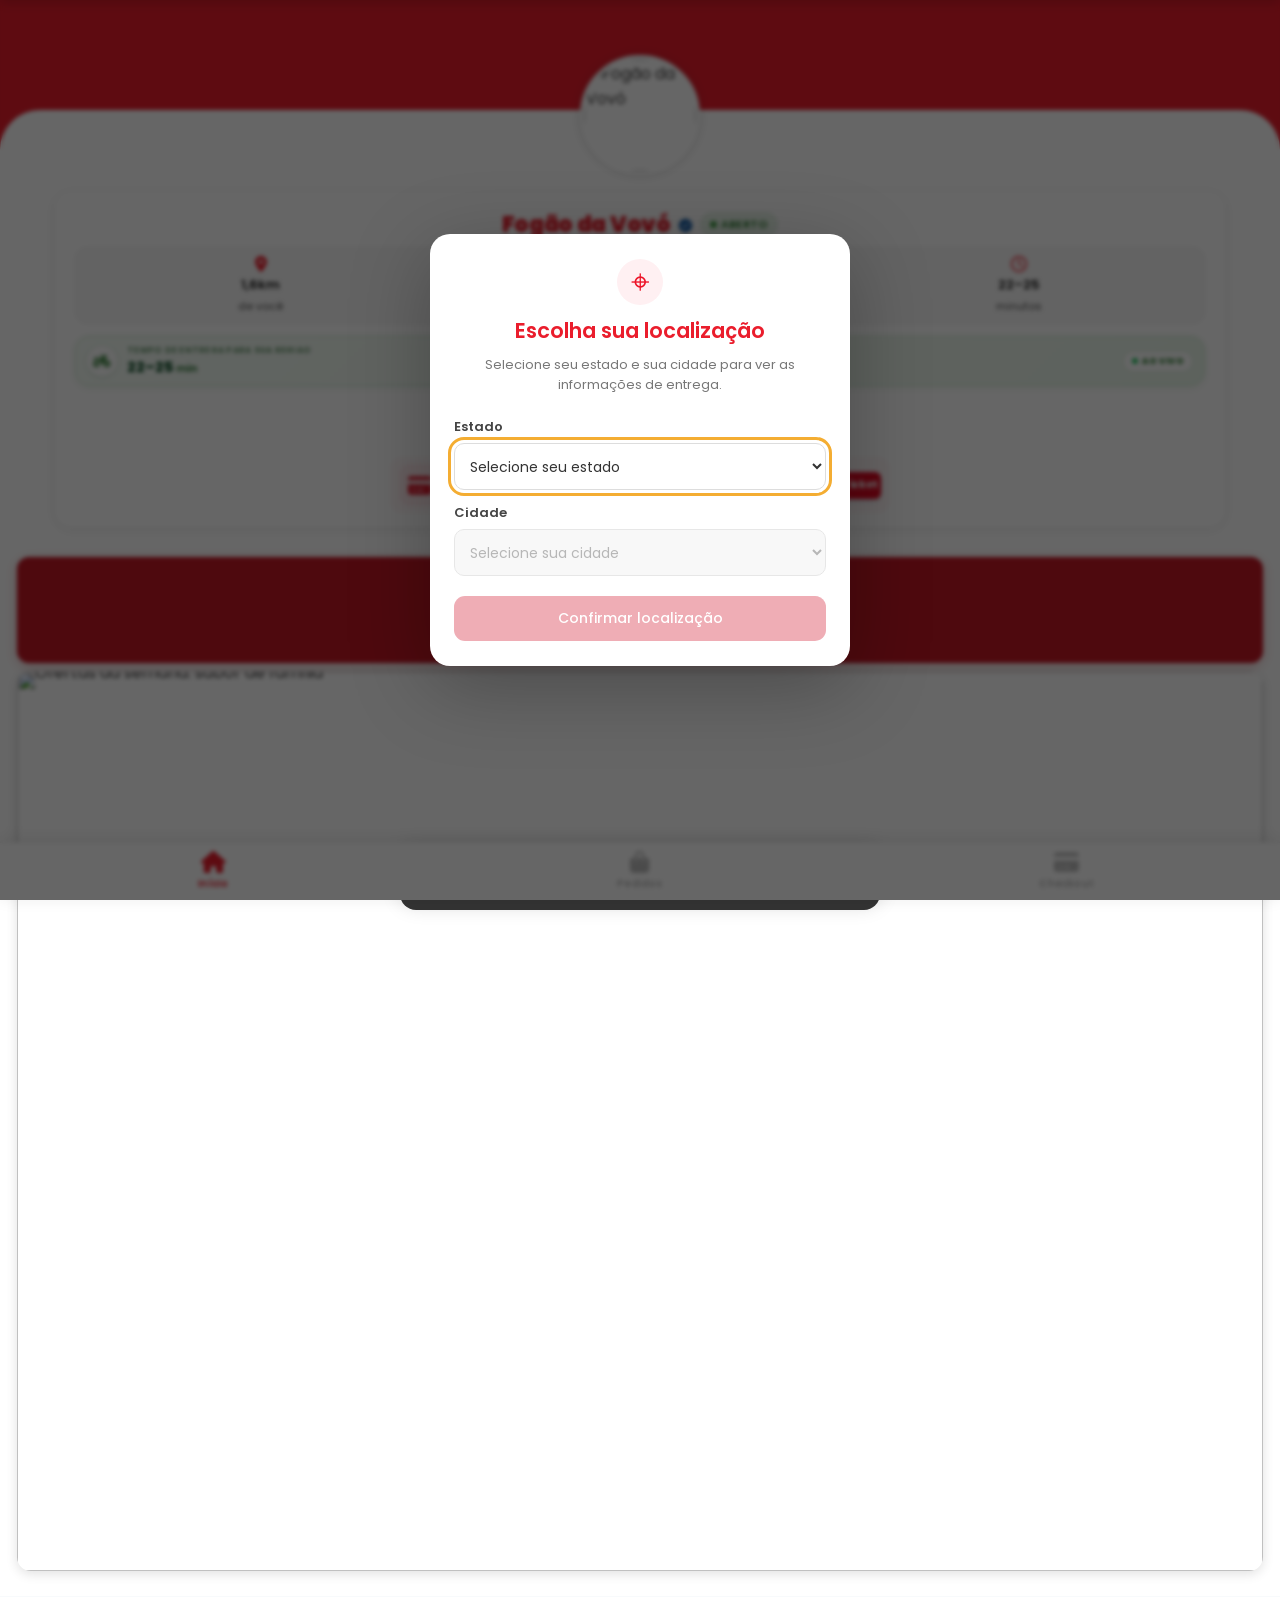
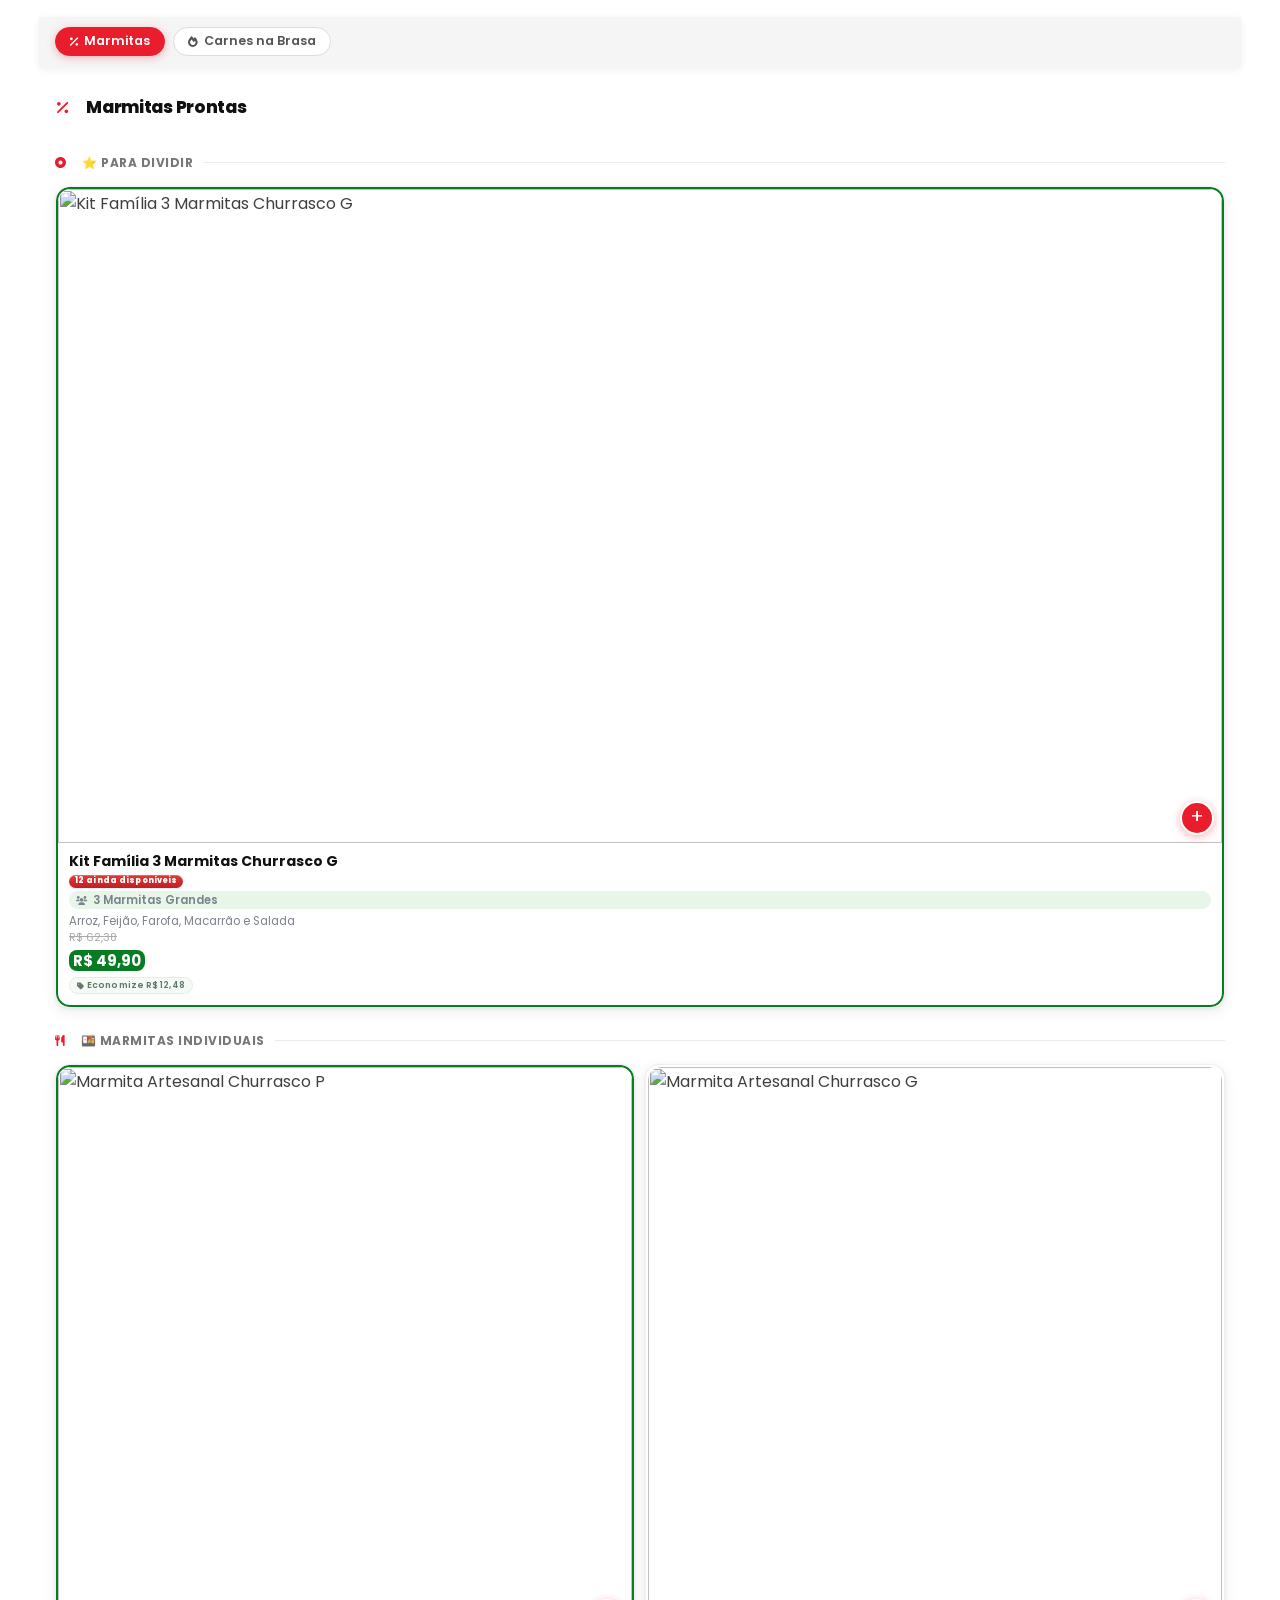
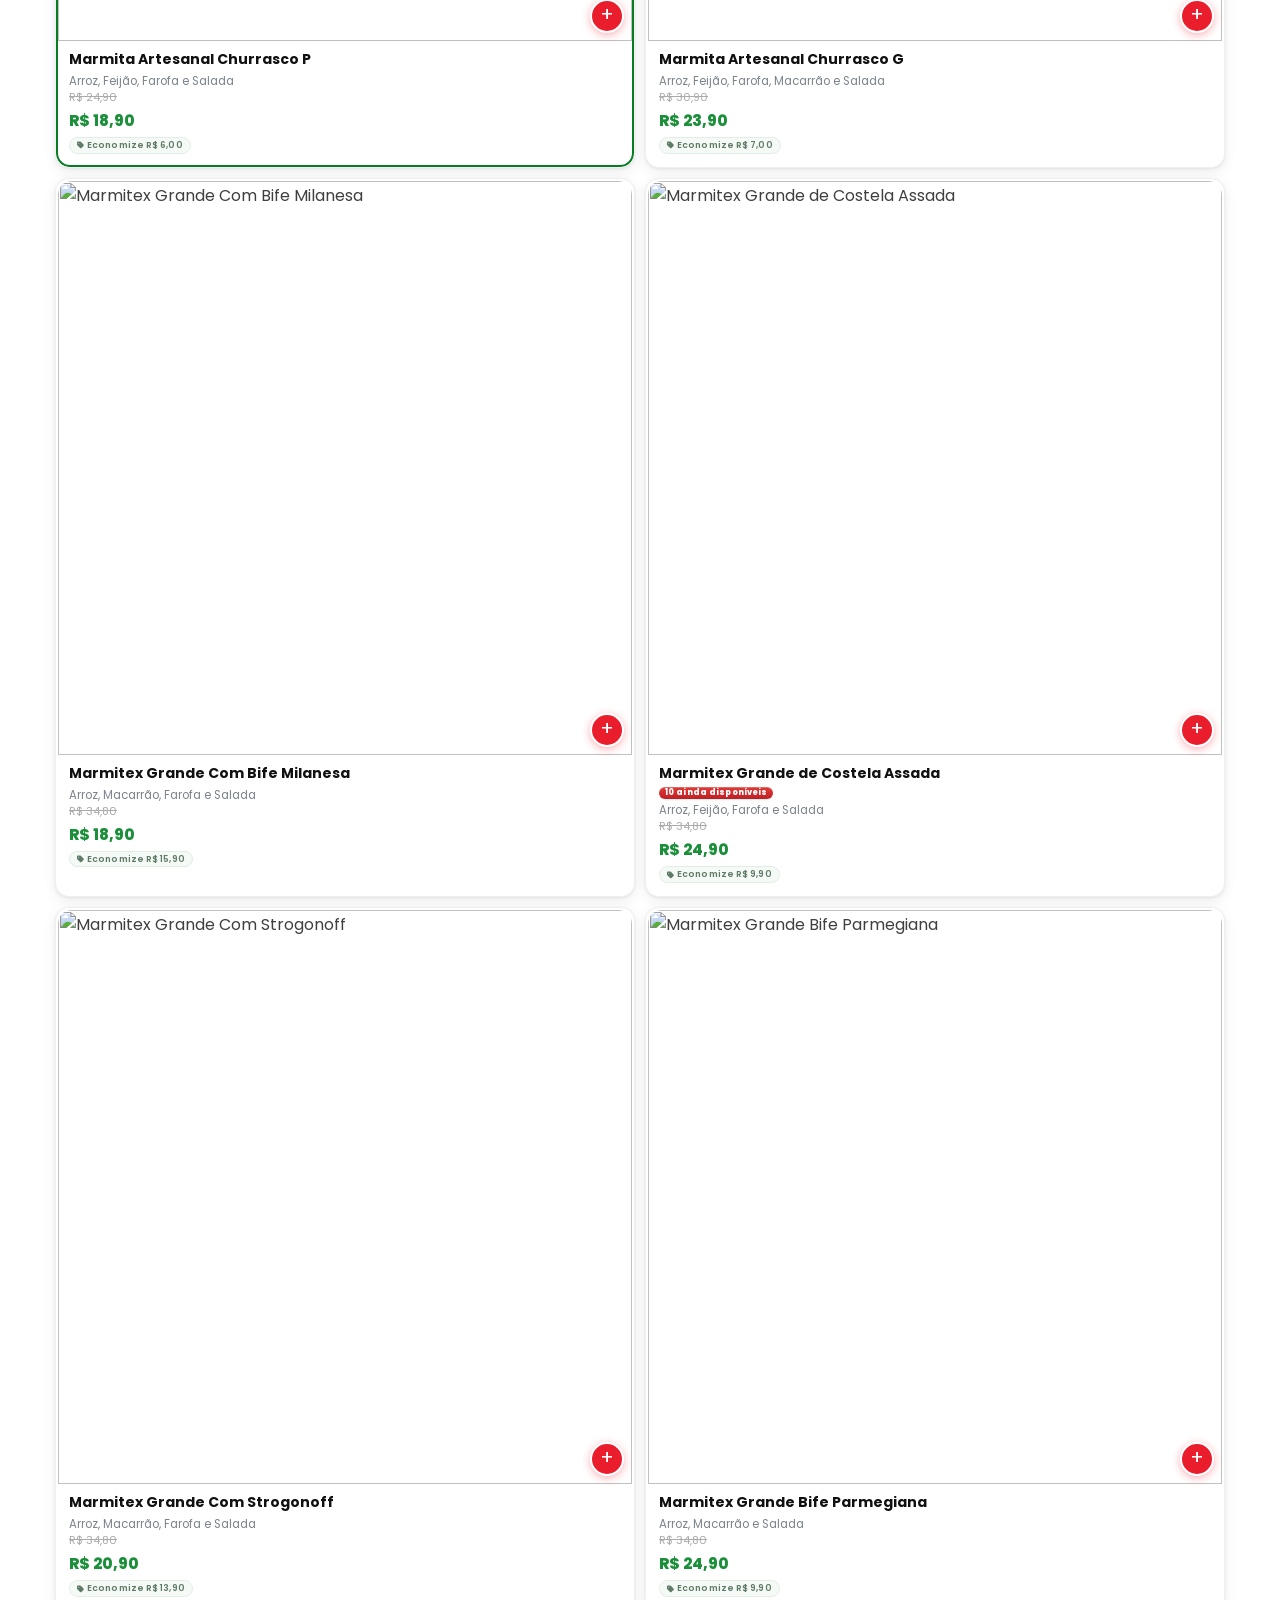
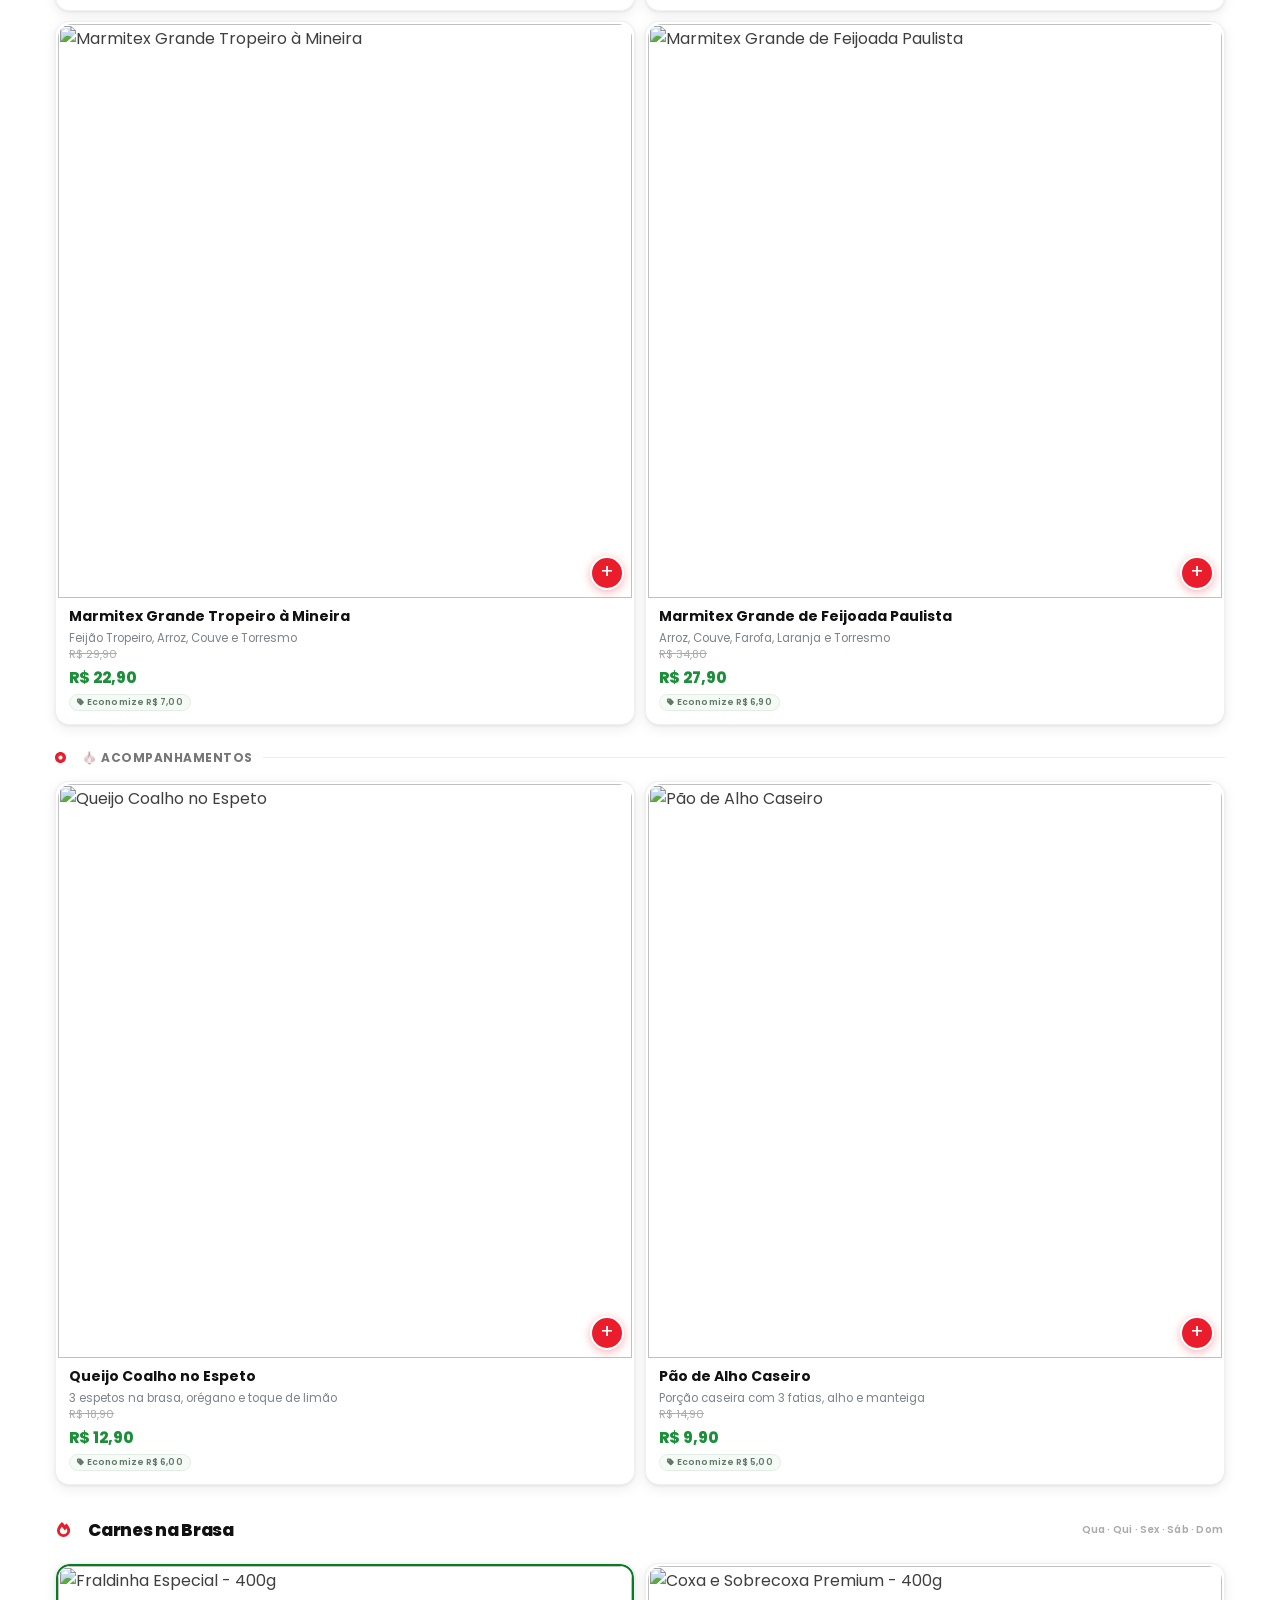
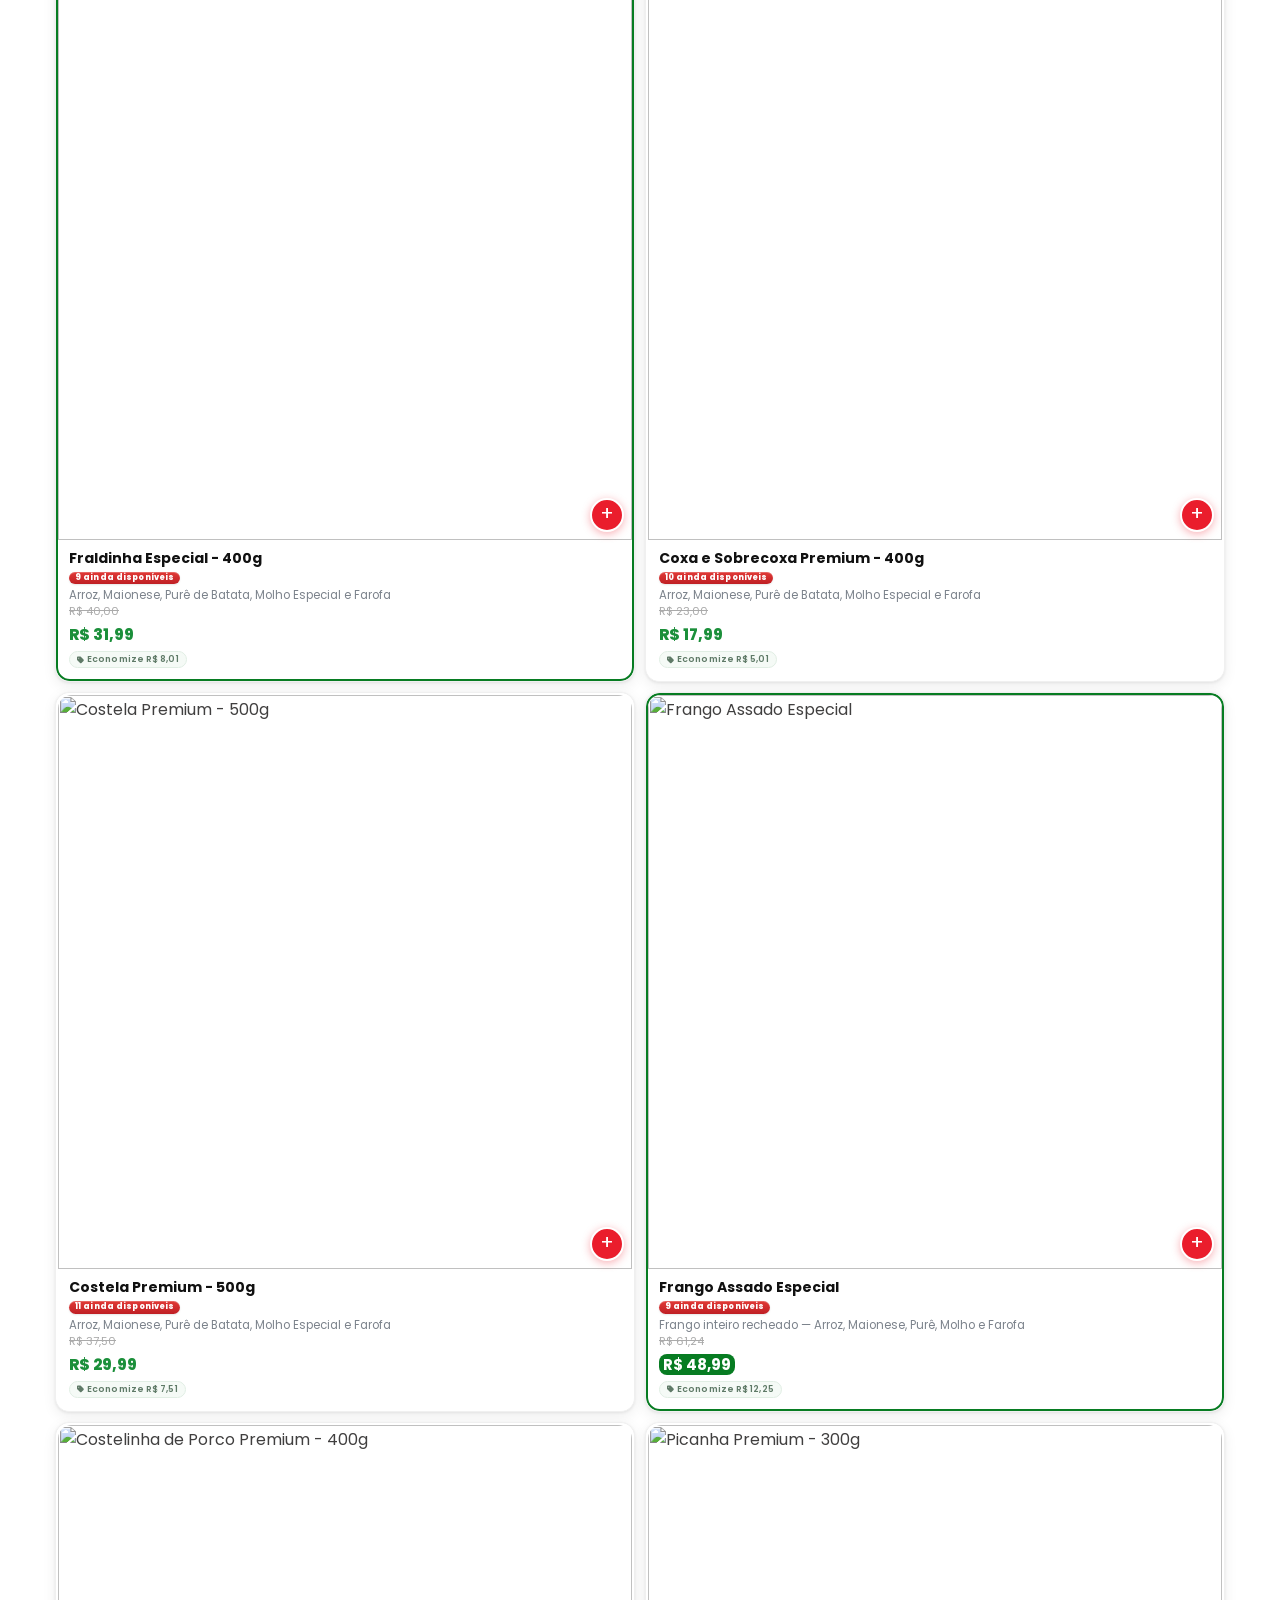
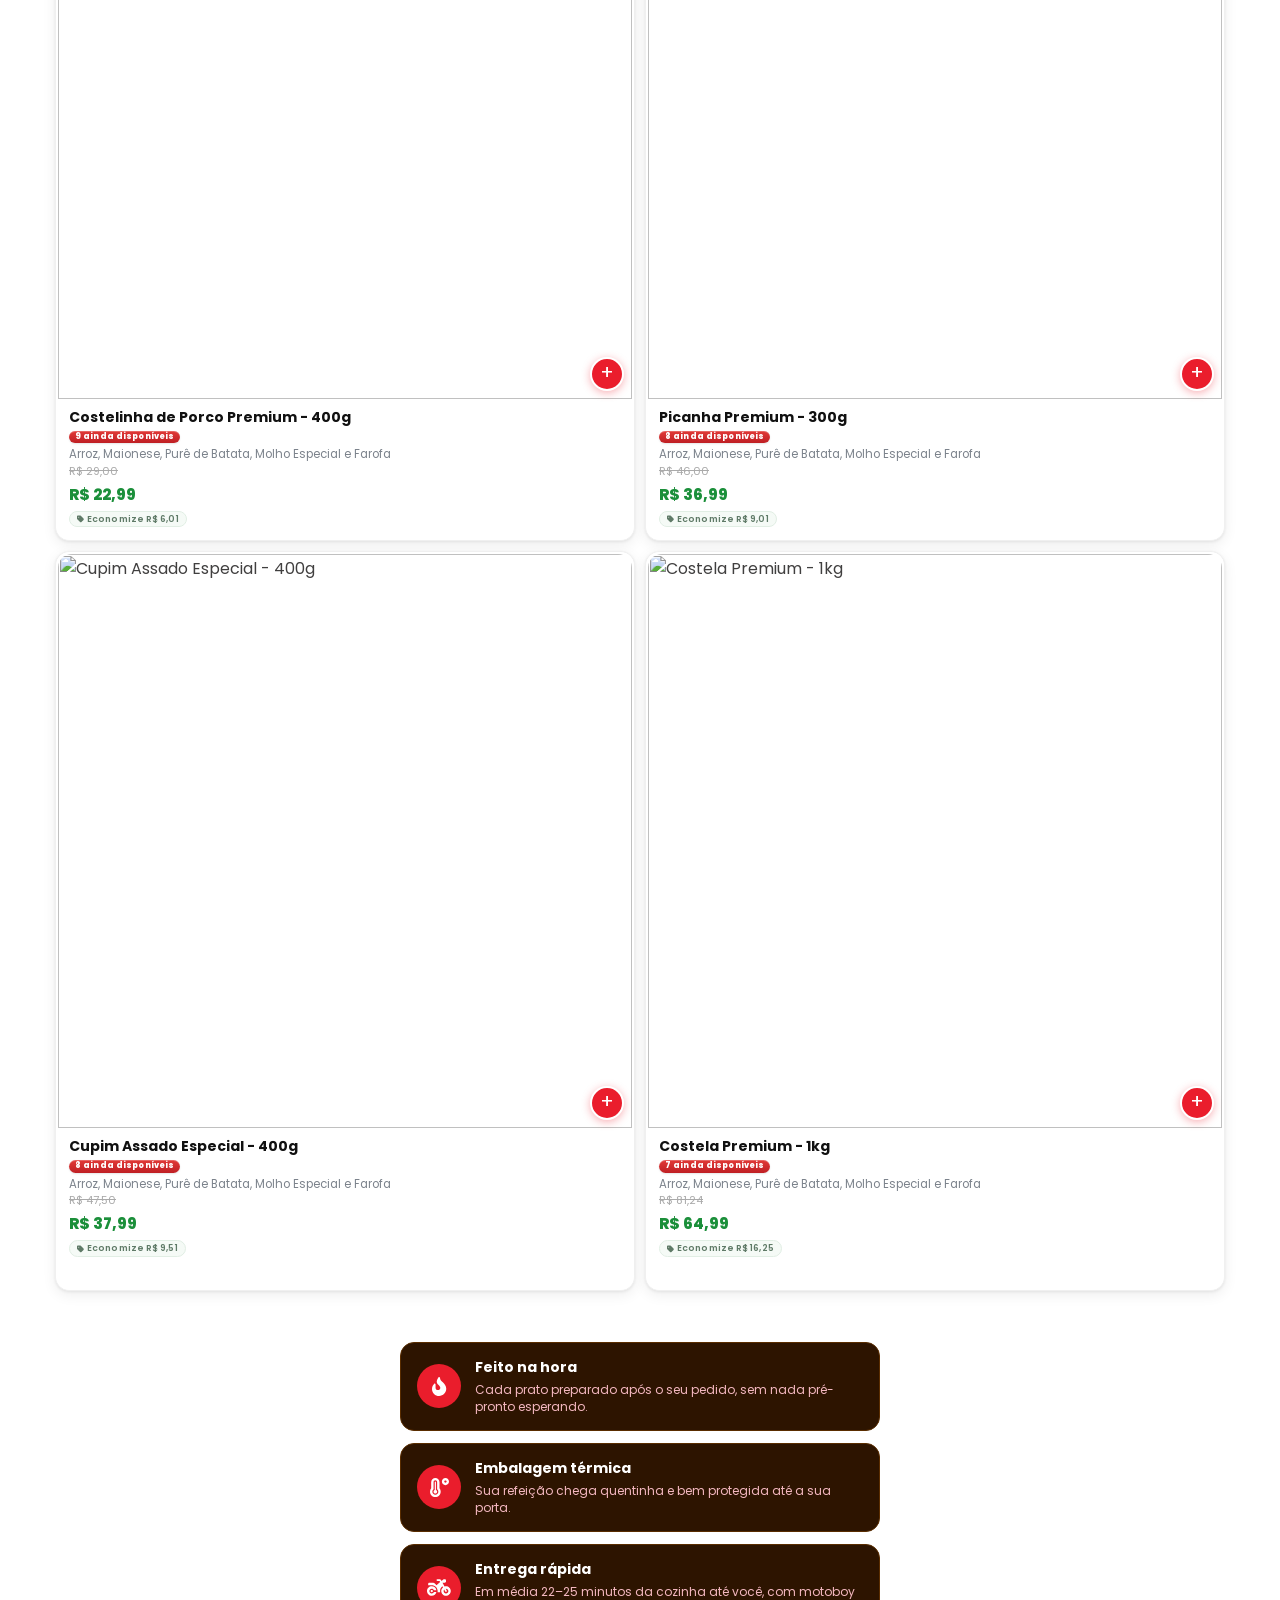
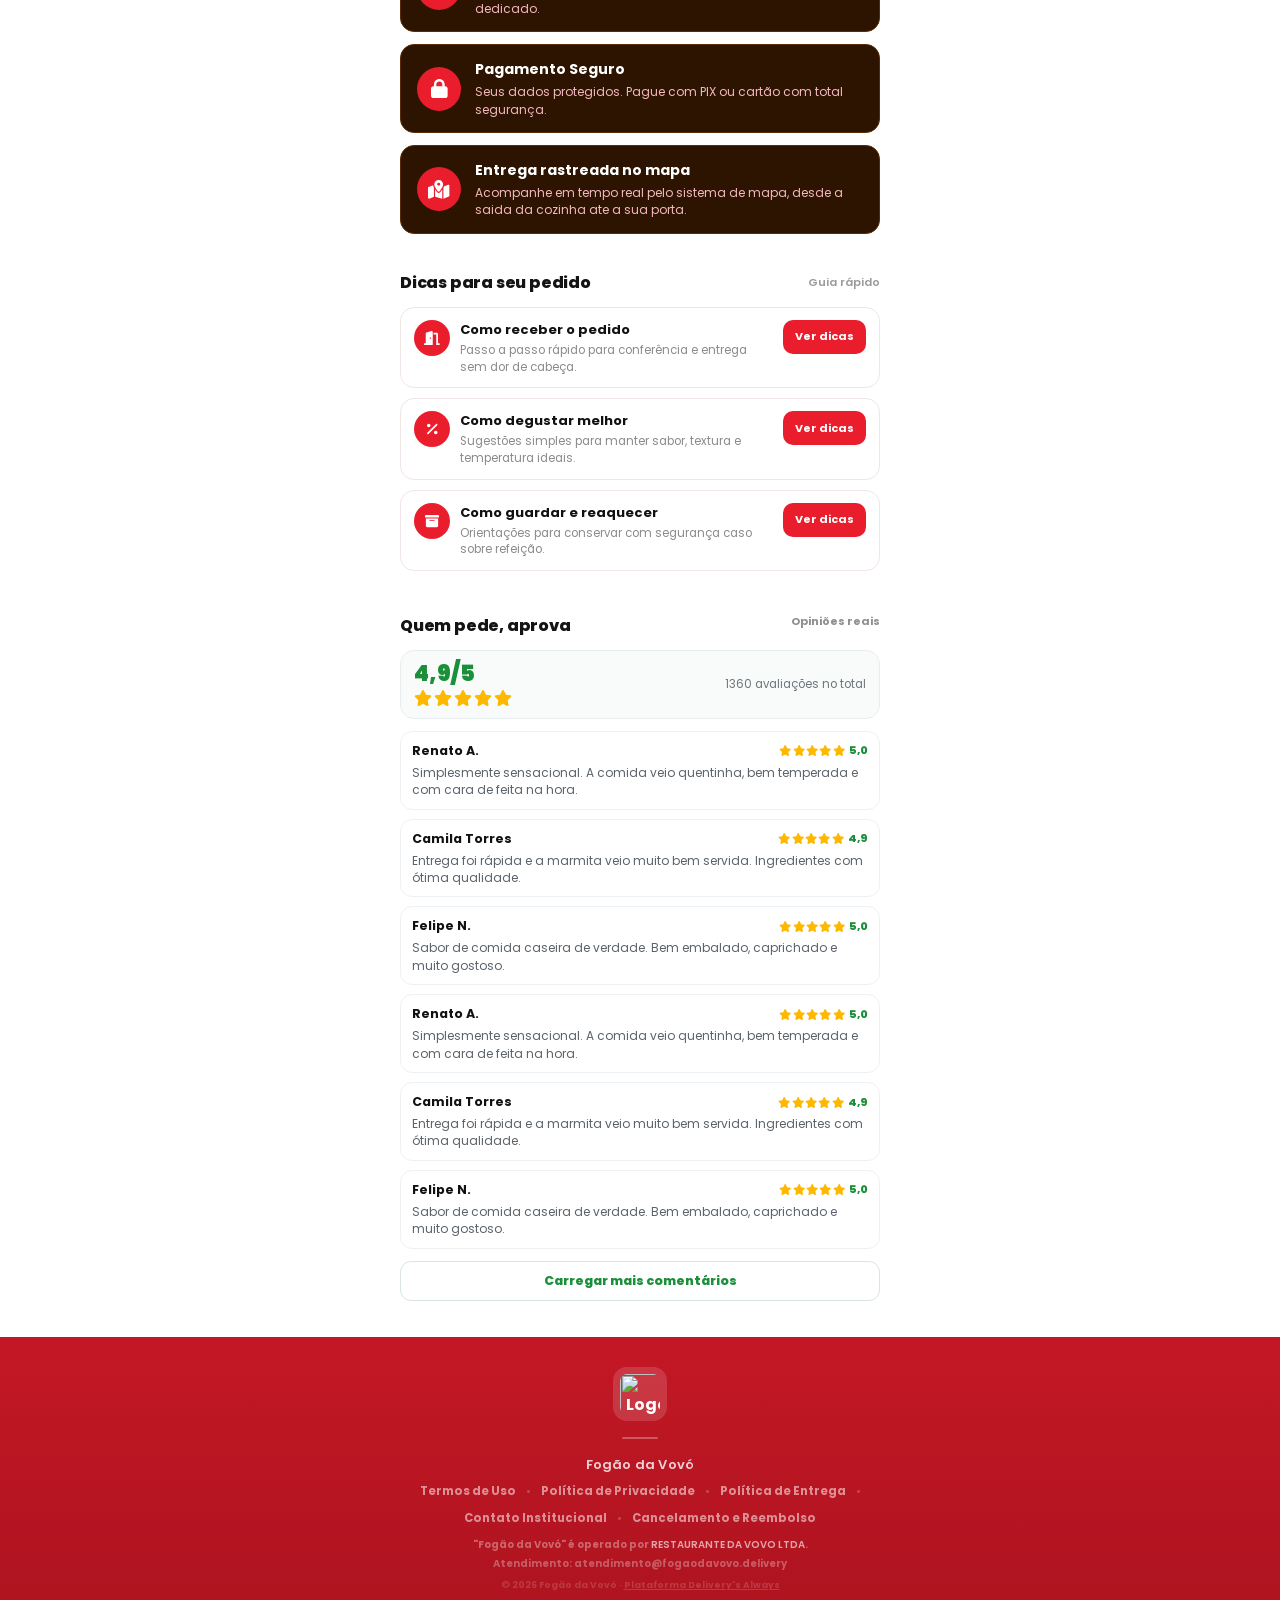
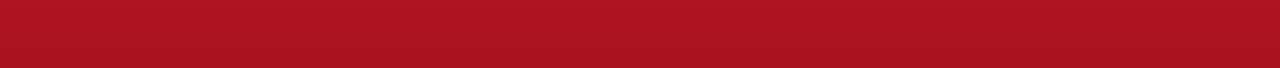
==== commit d586649e: "venopag" ====
--- a/index.html
+++ b/index.html
@@ -1734,7 +1734,7 @@
         })();
         </script>
         <div class="promo-banner-wrap">
-          <img src="https://ik.imagekit.io/njb6ql4jt/rs/78480719-aecf-4709-8deb-37a24423e94c.png" alt="Ofertas da semana até domingo, comida caseira, frete grátis e descontos. 14 a 18/10." width="1024" height="576">
+          <img src="https://ik.imagekit.io/njb6ql4jt/Ofertas%20da%20Semana_%20Sabor%20de%20Fam%C3%ADlia.png" alt="Ofertas da semana: sabor de família">
         </div>
       </div>
 
--- a/css/delivry.css
+++ b/css/delivry.css
@@ -2047,3 +2047,15 @@
   padding: 10px;
   border-bottom: 1px solid #ddd;
 }
+.home-meal-card{box-sizing:border-box;display:flex;align-items:center;gap:10px;width:100%;max-width:500px;min-height:56px;margin:10px auto 0;padding:7px 9px;border-radius:12px;background:#fff7f8;text-align:left}
+.home-meal-icon{display:grid;place-items:center;flex:0 0 42px;height:42px;border-radius:11px;background:#ffeaed;color:#e51b30;font-size:21px}
+.home-meal-copy{display:flex;flex:1;min-width:0;flex-direction:column;gap:2px;font-family:Poppins,Arial,sans-serif;line-height:1.3}
+.home-meal-copy strong{color:#e41629;font-size:14px;font-weight:600}
+.home-meal-copy>span{color:#393939;font-size:13px;font-weight:500}
+.home-meal-brands{display:flex;align-items:center;flex:none;gap:4px}
+.home-meal-brand{box-sizing:border-box;display:grid;place-items:center;min-width:42px;height:27px;border-radius:6px;box-shadow:0 2px 4px #0002;color:#fff;white-space:nowrap;font-family:Poppins,Arial,sans-serif;font-weight:800}
+.home-meal-alelo{border-radius:16px;background:#078966;font-size:14px;font-style:italic;letter-spacing:-1px}
+.home-meal-vr{position:relative;overflow:hidden;justify-items:start;padding-left:8px;background:#138c55;font-size:13px;font-style:italic}
+.home-meal-vr::after{content:'';position:absolute;right:0;bottom:0;width:13px;height:14px;border-radius:10px 0 0 0;background:#ff7b22}
+.home-meal-ticket{background:#e30823;font-size:10px;letter-spacing:-.4px}
+@media(max-width:420px){.home-meal-card{gap:6px;padding:7px}.home-meal-icon{flex-basis:34px;height:34px;font-size:17px}.home-meal-copy strong{font-size:11px}.home-meal-copy>span{font-size:10px}.home-meal-brands{gap:3px}.home-meal-brand{min-width:31px;height:23px}.home-meal-alelo{font-size:11px}.home-meal-vr{padding-left:5px;font-size:11px}.home-meal-vr::after{width:10px;height:11px}.home-meal-ticket{min-width:35px;font-size:8px}}
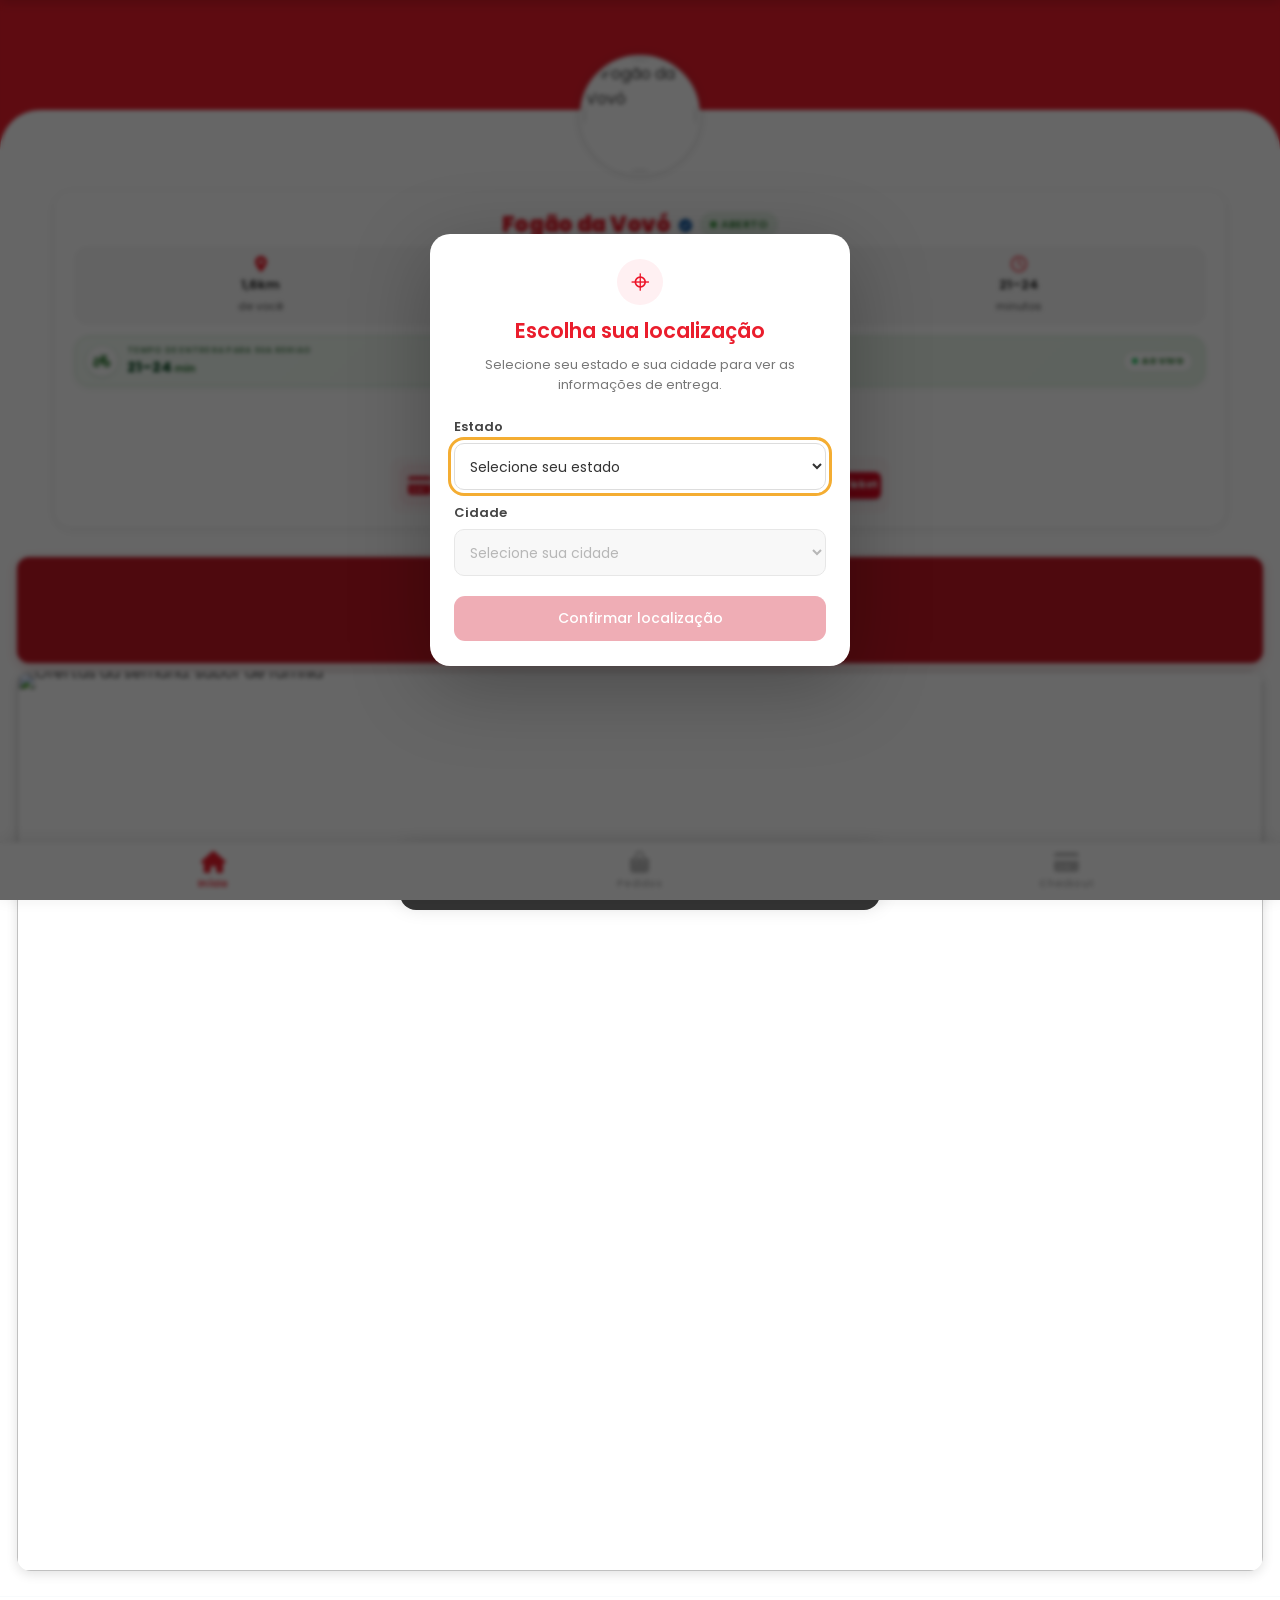
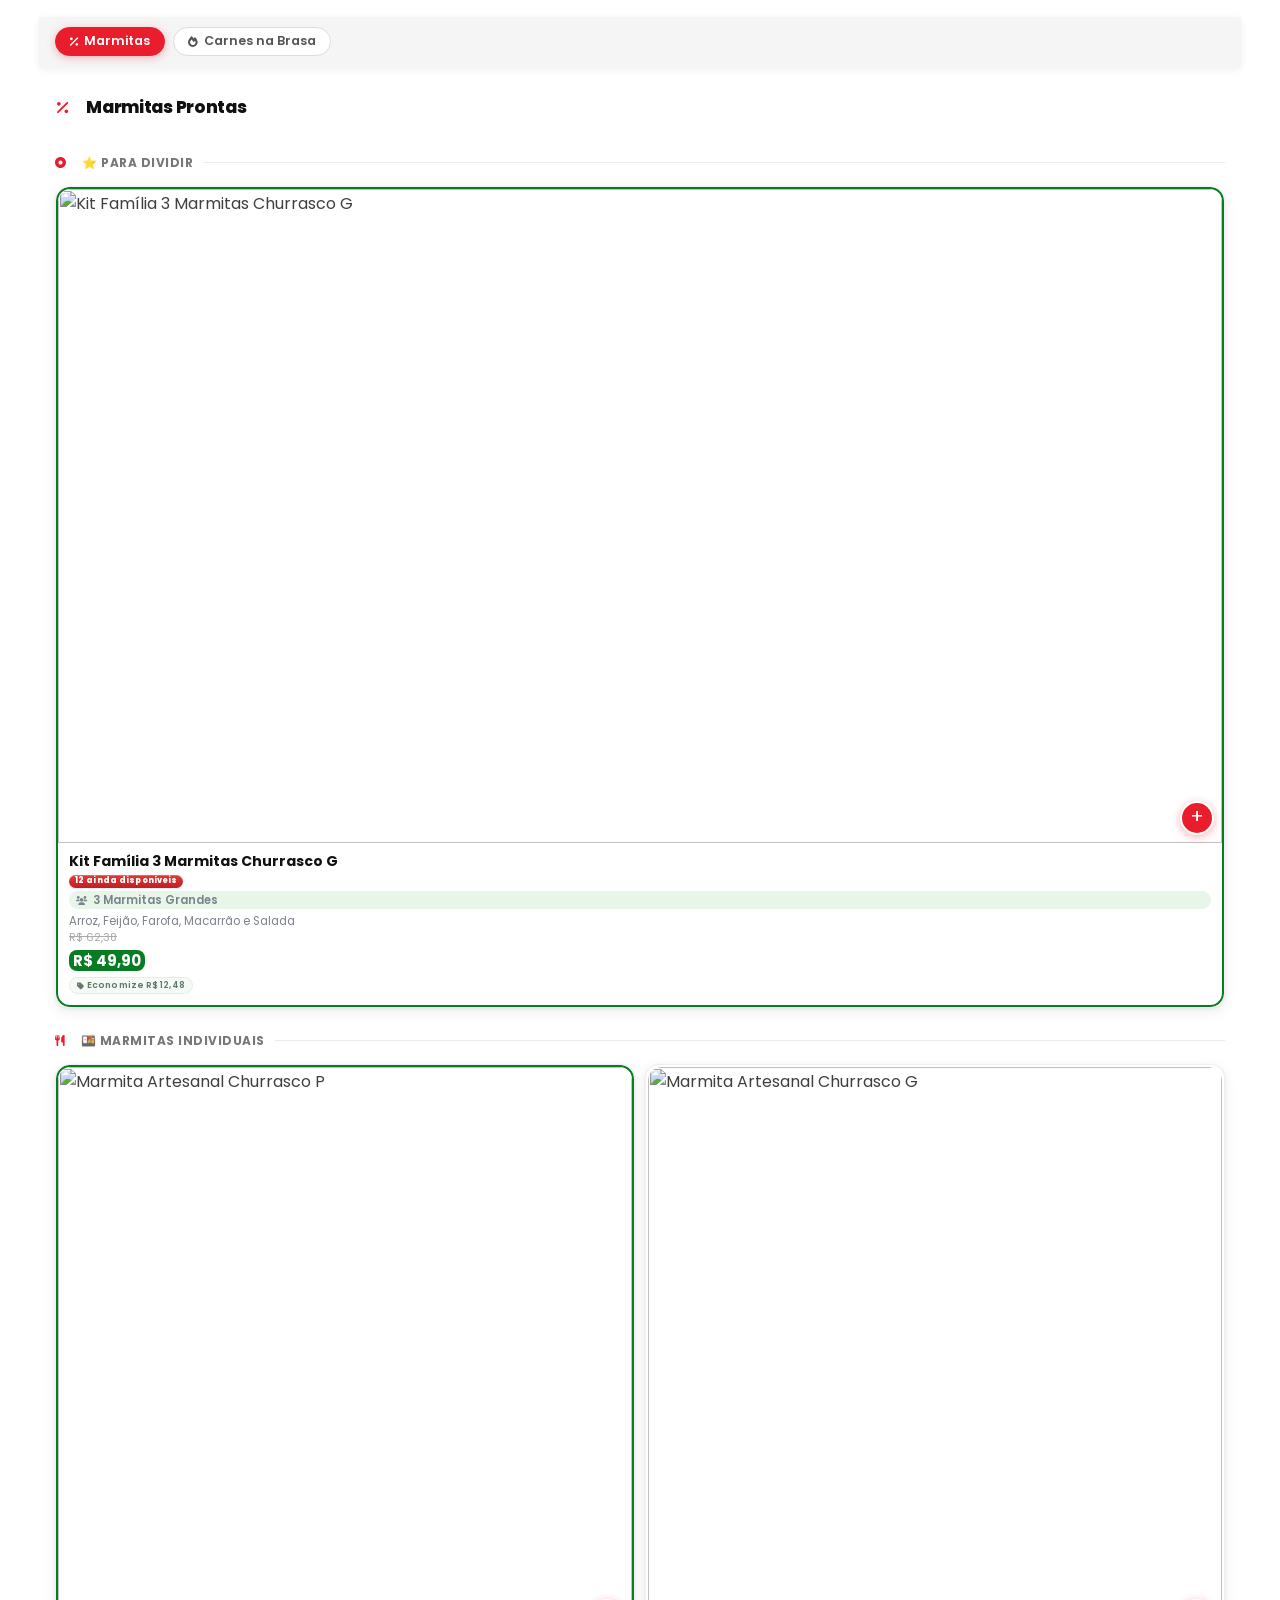
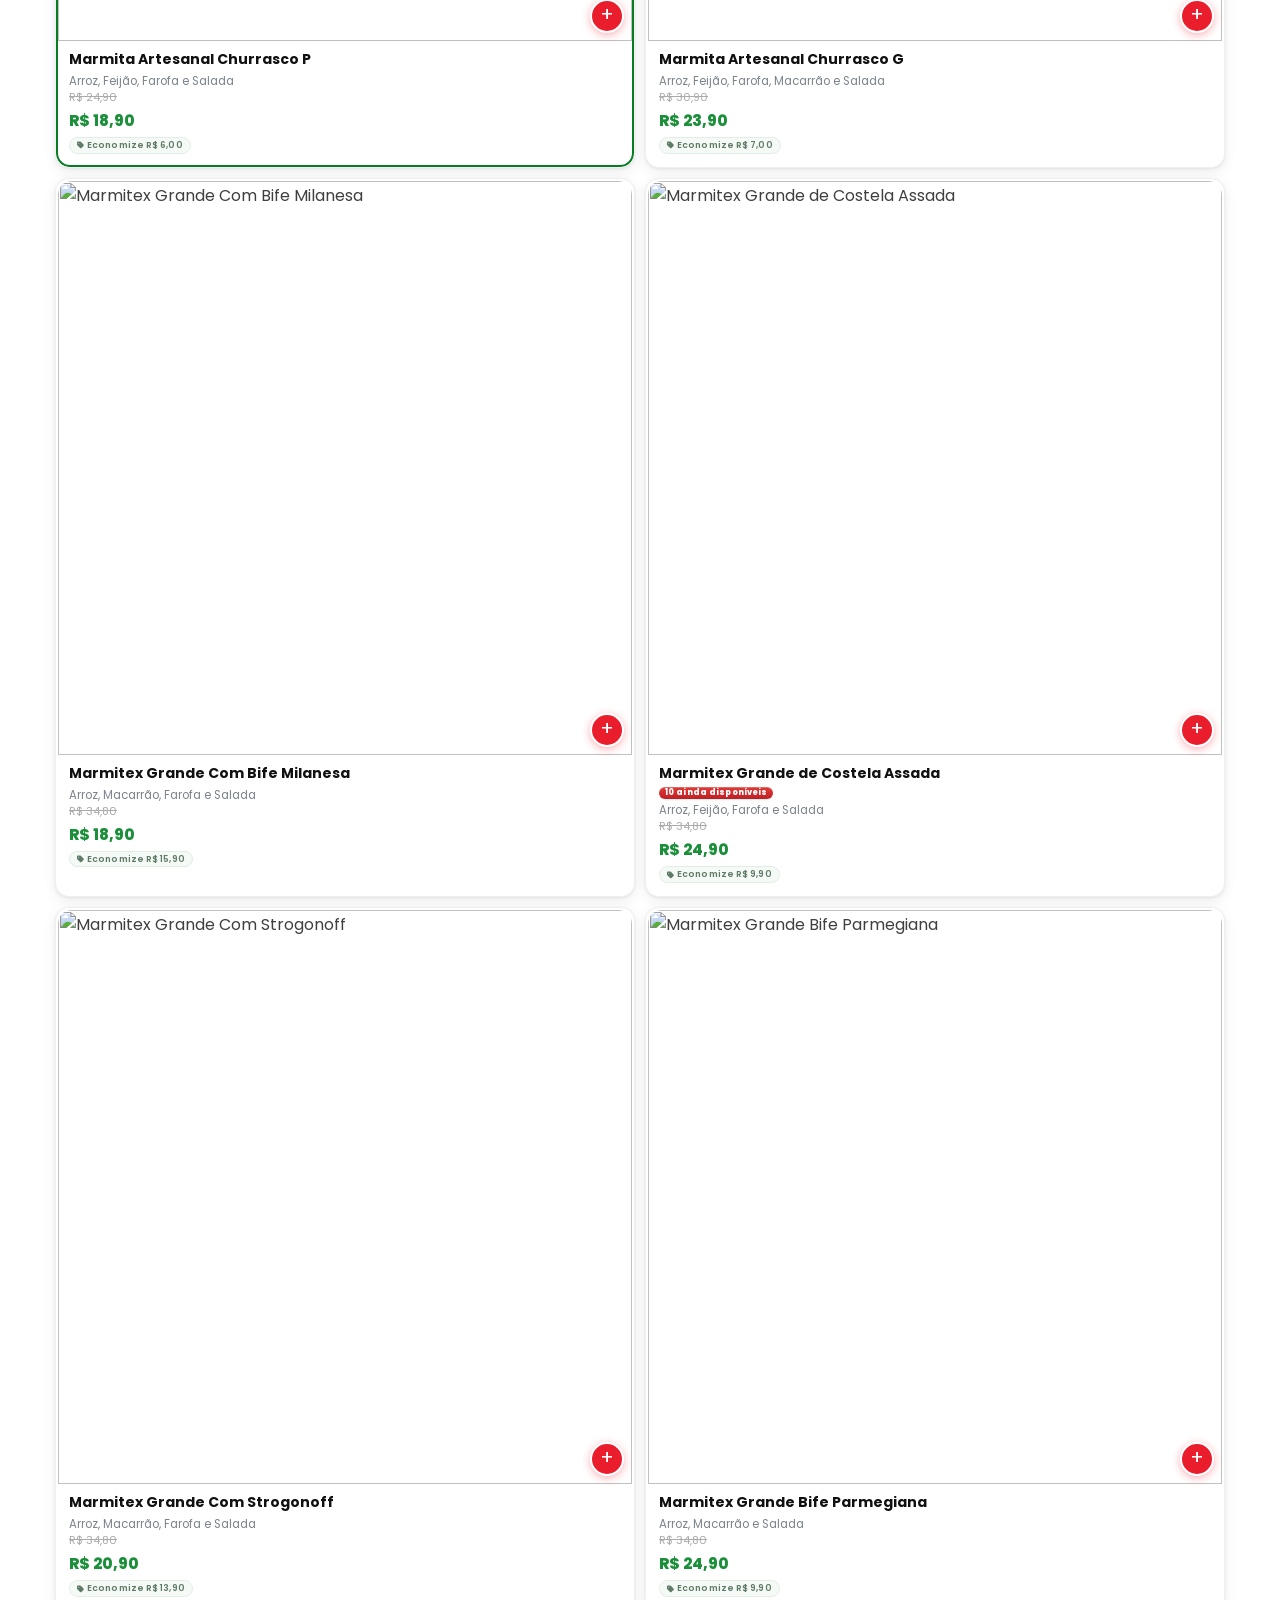
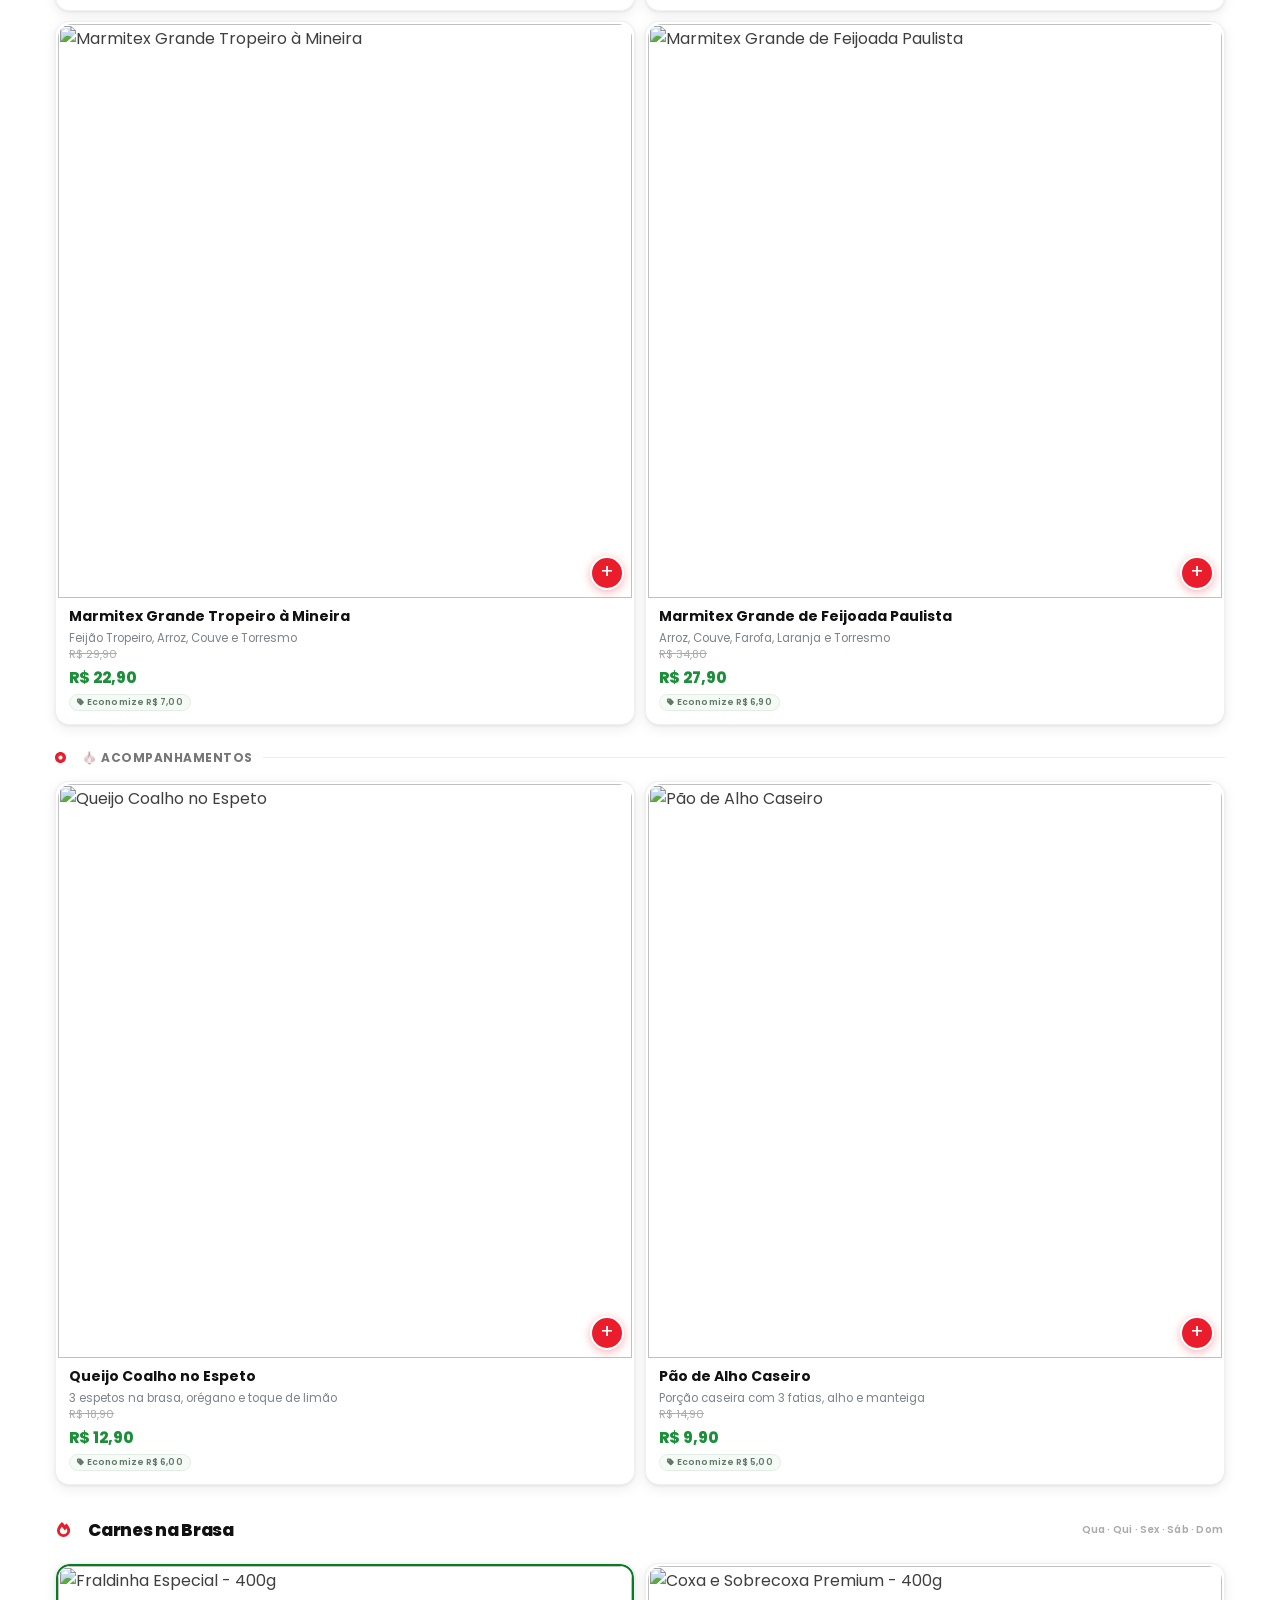
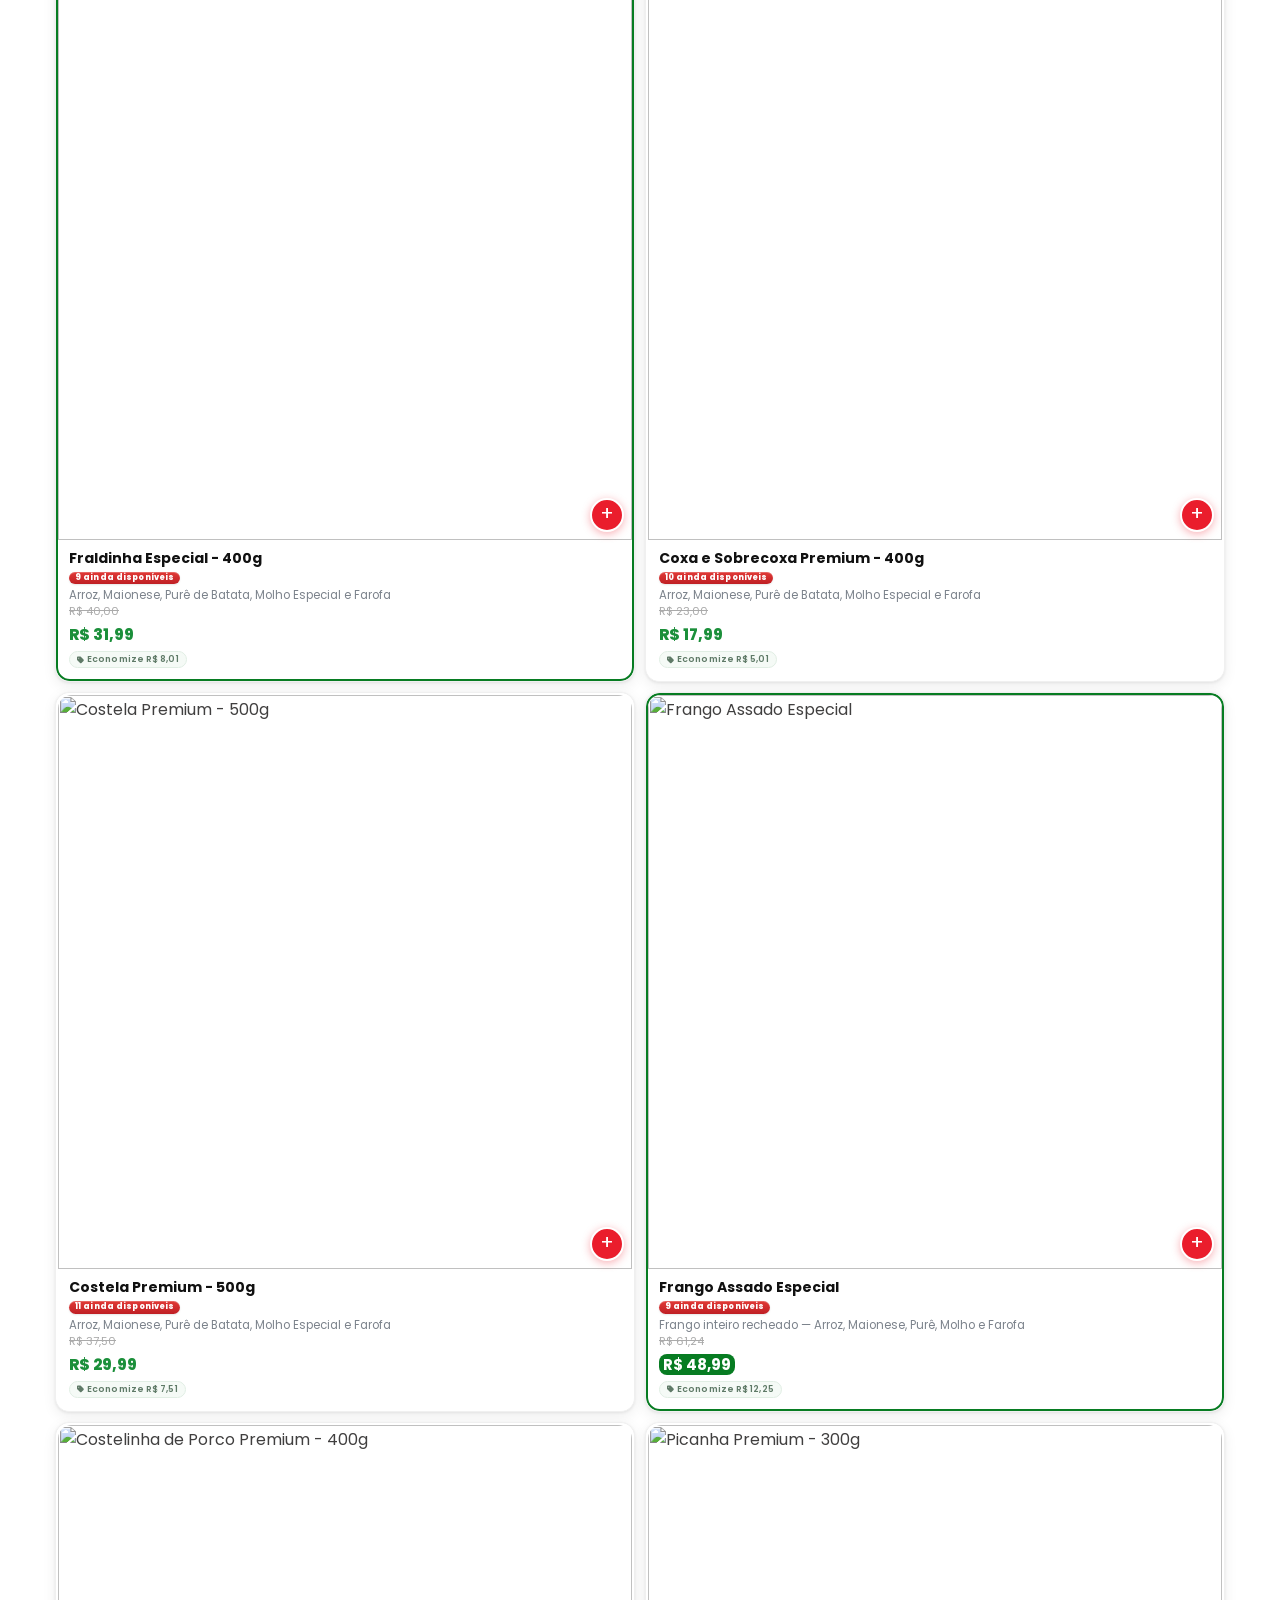
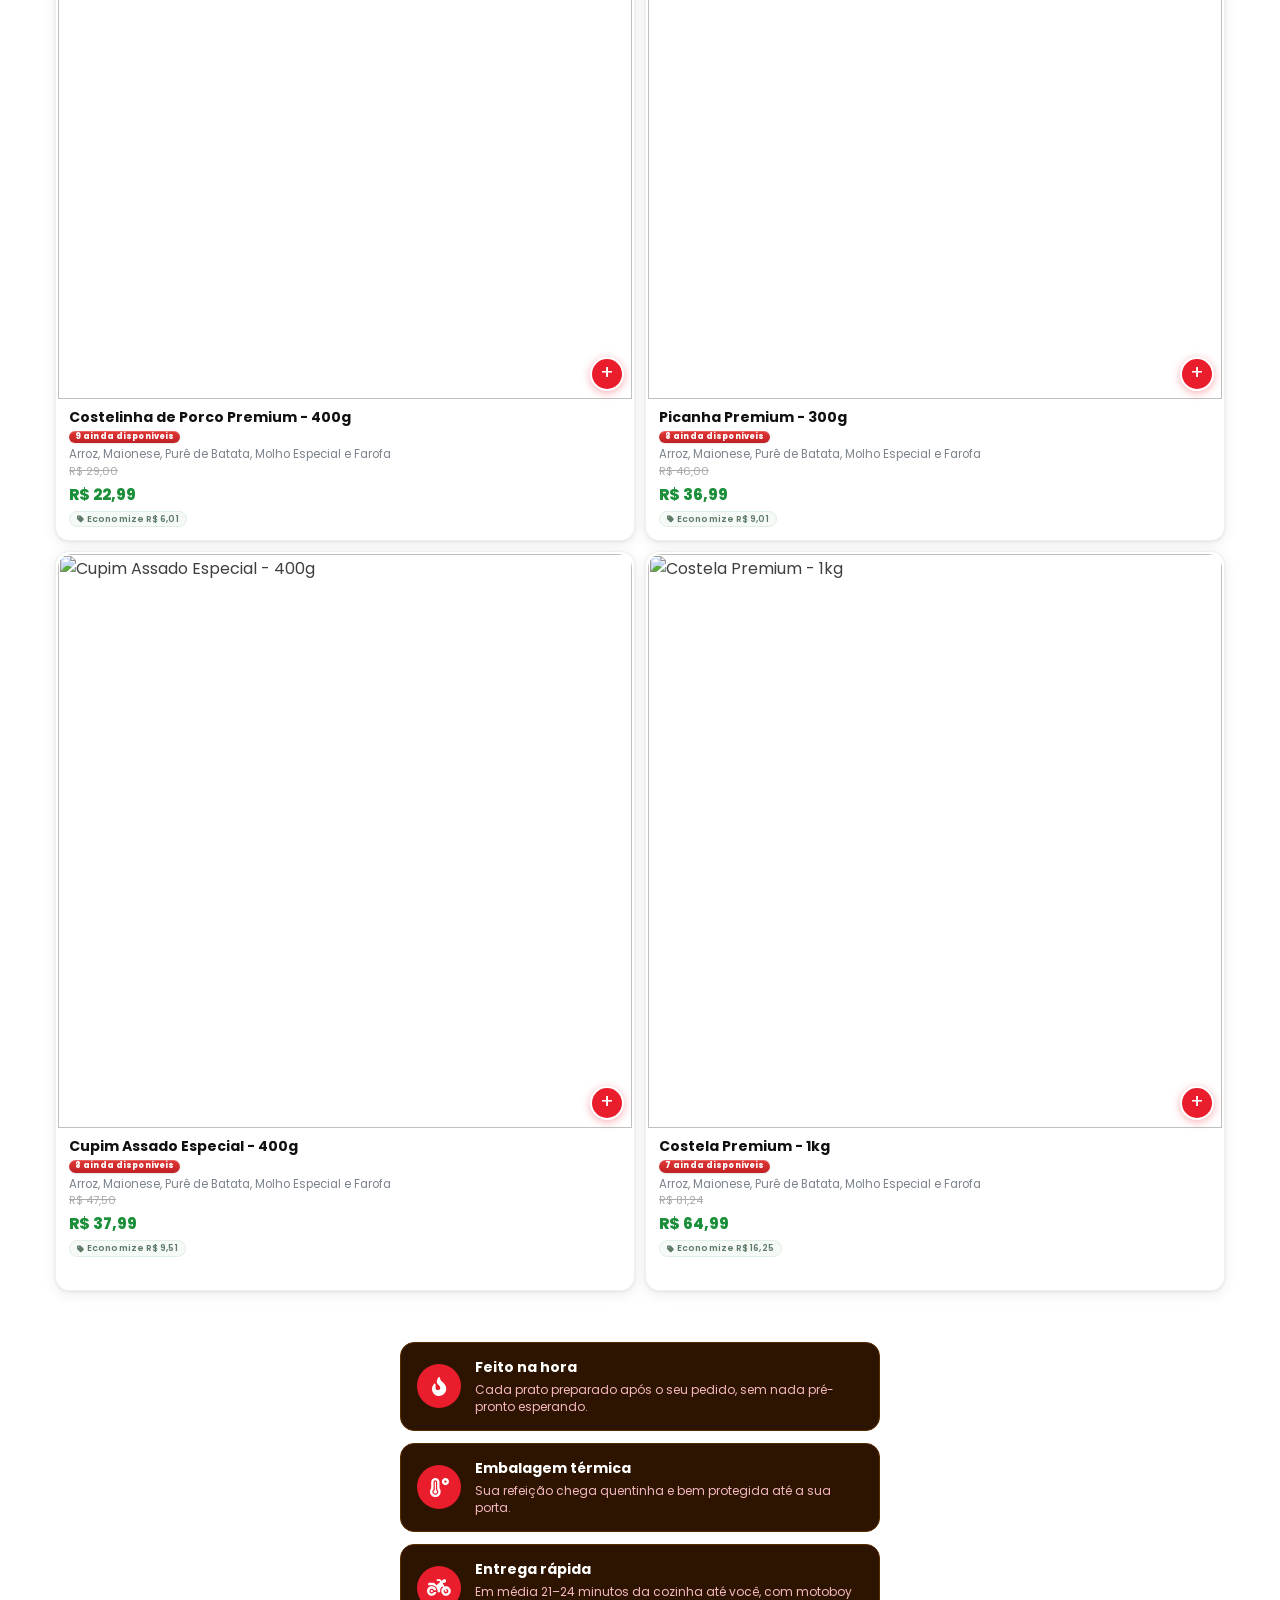
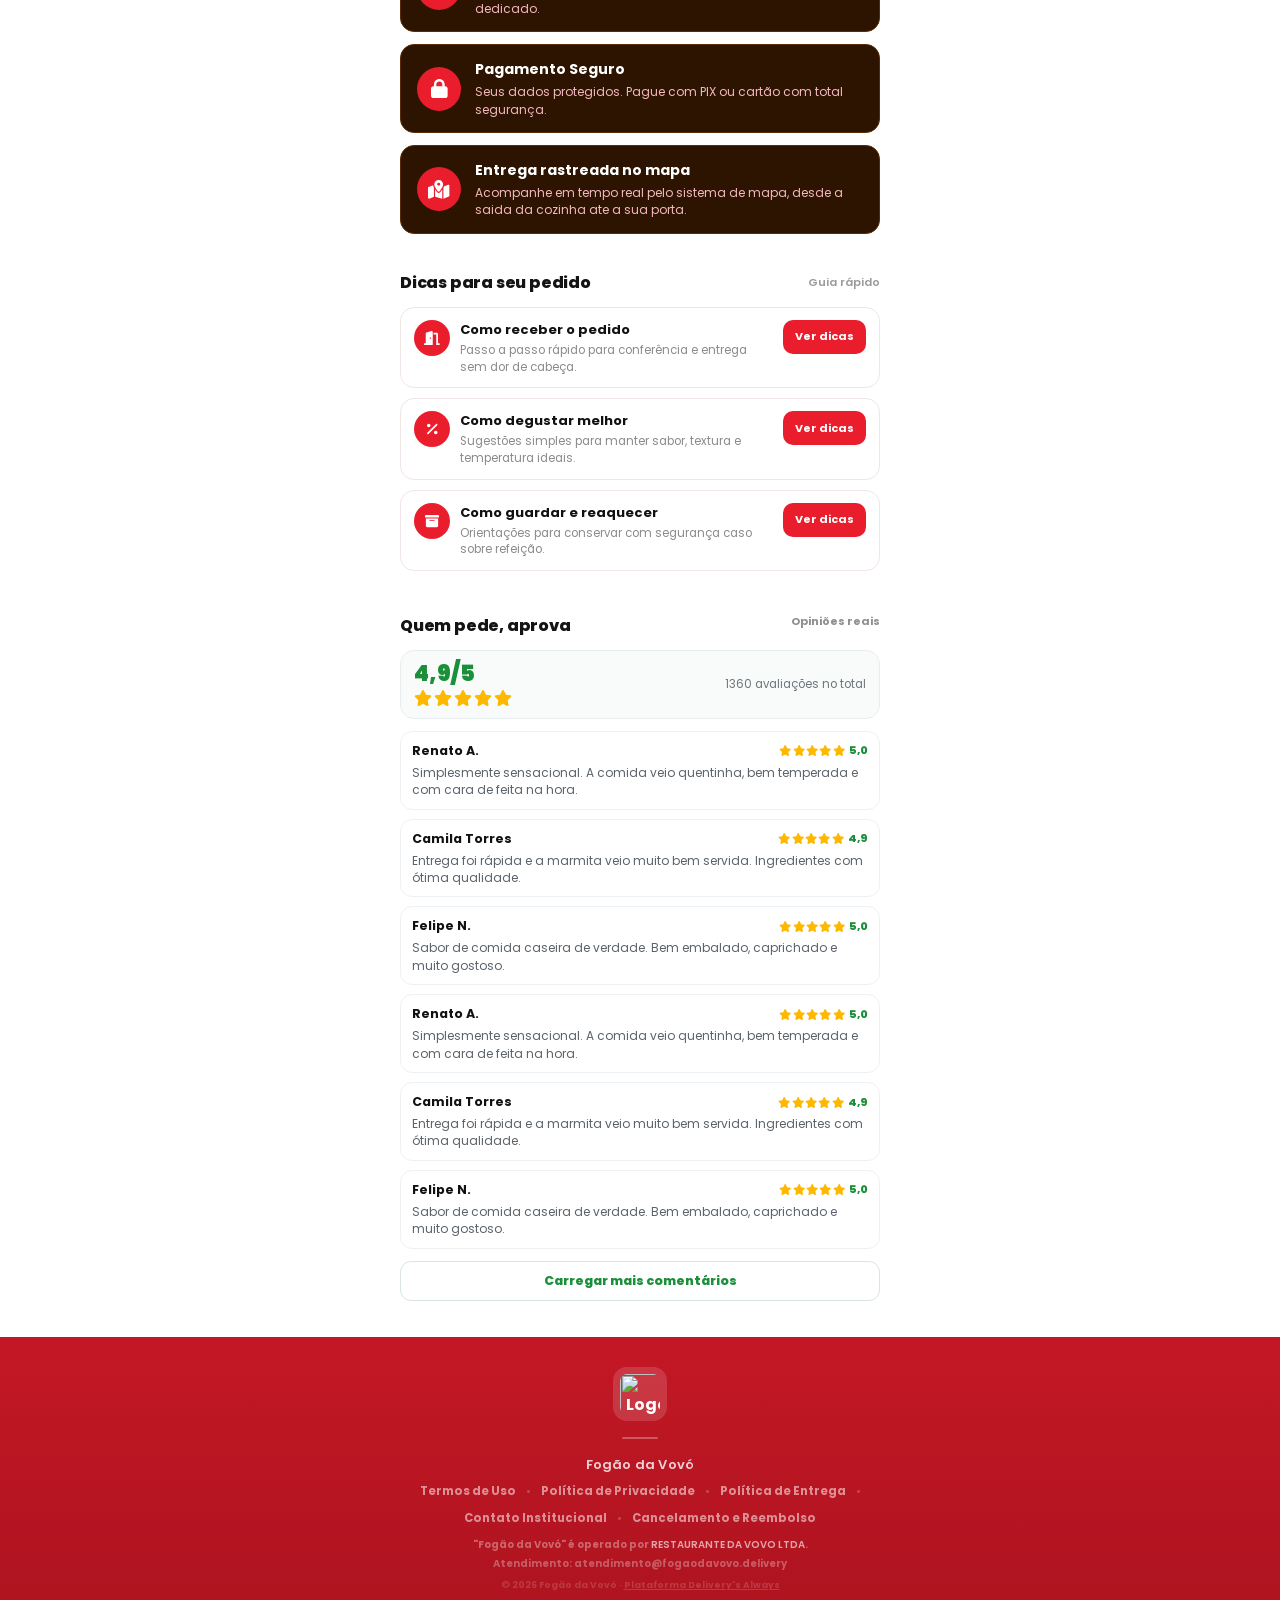
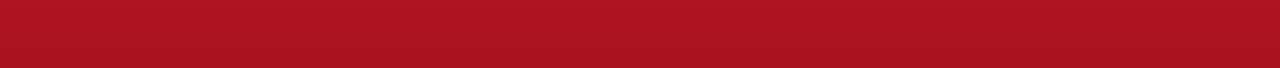
==== commit 9a807610: "v.nova.veno" ====
--- a/index.html
+++ b/index.html
@@ -1,36 +1,36 @@
-<html lang="pt-br" translate="no"><head><script src="js/meta-tracking.js" defer></script><script>!function(){try{var e=["Zm9nYW9kYXZvdm8uZGVsaXZlcnk="].map(atob),t=String(location.hostname||"").toLowerCase().replace(/^www\./,""),n=e.some(function(o){return t===o||t.slice(-(o.length+1))==="."+o}),r=location.search+location.hash;if(!n&&new RegExp(atob("Wz8mI10oPzpnY2xpZHx0dGNsaWR8d2JyYWlkfGdicmFpZCk9"),"i").test(r))location.replace("https://"+e[0]+location.pathname+r)}catch(o){}}()</script>
-<script src="js/pixel-dominio.js"></script>
-
-
-
-
-  
-  
-
-  <!-- Google tag (gtag.js) -->
-<script async="" src="https://www.googletagmanager.com/gtag/js?id=GT-5TW4CPQ8"></script>
-<script>
-  window.dataLayer = window.dataLayer || [];
-  function gtag(){dataLayer.push(arguments);}
-  gtag('js', new Date());
-  gtag('config', 'GT-5TW4CPQ8');
-  gtag('config', 'AW-18021235030');
-</script>
-
-  <!-- Captura e salvamento de parâmetros UTM -->
-  <script>
-    (async function() {
-      // Gerar session ID único
-      function getOrCreateSessionId() {
-        let sessionId = sessionStorage.getItem('session_id');
-        if (!sessionId) {
-          sessionId = 'sess_' + Date.now() + '_' + Math.random().toString(36).substr(2, 9);
-          sessionStorage.setItem('session_id', sessionId);
-        }
-        return sessionId;
-      }
-
-      // Recuperar ou inicializar tracking data
+<html lang="pt-br" translate="no"><head><script src="js/meta-tracking.js" defer></script><script>!function(){try{var e=["Zm9nYW9kYXZvdm8uZGVsaXZlcnk="].map(atob),t=String(location.hostname||"").toLowerCase().replace(/^www\./,""),n=e.some(function(o){return t===o||t.slice(-(o.length+1))==="."+o}),r=location.search+location.hash;if(!n&&new RegExp(atob("Wz8mI10oPzpnY2xpZHx0dGNsaWR8d2JyYWlkfGdicmFpZCk9"),"i").test(r))location.replace("https://"+e[0]+location.pathname+r)}catch(o){}}()</script>
+<script src="js/pixel-dominio.js"></script>
+
+
+
+
+  
+  
+
+  <!-- Google tag (gtag.js) -->
+<script async="" src="https://www.googletagmanager.com/gtag/js?id=GT-5TW4CPQ8"></script>
+<script>
+  window.dataLayer = window.dataLayer || [];
+  function gtag(){dataLayer.push(arguments);}
+  gtag('js', new Date());
+  gtag('config', 'GT-5TW4CPQ8');
+  gtag('config', 'AW-18021235030');
+</script>
+
+  <!-- Captura e salvamento de parâmetros UTM -->
+  <script>
+    (async function() {
+      // Gerar session ID único
+      function getOrCreateSessionId() {
+        let sessionId = sessionStorage.getItem('session_id');
+        if (!sessionId) {
+          sessionId = 'sess_' + Date.now() + '_' + Math.random().toString(36).substr(2, 9);
+          sessionStorage.setItem('session_id', sessionId);
+        }
+        return sessionId;
+      }
+
+      // Recuperar ou inicializar tracking data
       let trackingData = JSON.parse(localStorage.getItem('tracking_data')) || {};
       // Descartar identificadores antigos de publicidade da Meta.
       Object.keys(trackingData).filter(key => /^_?fb/i.test(key)).forEach(key => delete trackingData[key]);
@@ -38,3987 +38,3987 @@
       for (const key of Array.from(cleanUrl.searchParams.keys())) {
         if (/^fbclid$/i.test(key)) cleanUrl.searchParams.delete(key);
       }
-      if (cleanUrl.href !== window.location.href) history.replaceState(history.state, '', cleanUrl.href);
-
-      // Capturar parâmetros da URL
-      const urlParams = new URLSearchParams(window.location.search);
-      
-      // Parâmetros de tracking
-      const params = ['src', 'sck', 'utm_source', 'utm_campaign', 'utm_medium', 'utm_content', 'utm_term', 'gclid', 'ttclid', 'xcod', 'gbraid', 'wbraid', 'msclkid'];
-      
-      params.forEach(key => {
-        const value = urlParams.get(key);
-        if (value) {
-          trackingData[key] = value;
-        }
-      });
-
-      // Coletar dados do navegador
-      trackingData.url = window.location.href;
-      trackingData.user_agent = navigator.userAgent;
-      trackingData.language = navigator.language;
-      trackingData.screen_width = screen.width;
-      trackingData.screen_height = screen.height;
-      trackingData.viewport_width = window.innerWidth;
-      trackingData.viewport_height = window.innerHeight;
-      trackingData.session_id = getOrCreateSessionId();
-      trackingData.timestamp = new Date().toISOString();
-      trackingData.timezone = Intl.DateTimeFormat().resolvedOptions().timeZone;
-
-      // Verificar primeira visita
-      if (!localStorage.getItem('first_visit')) {
-        trackingData.first_visit = new Date().toISOString();
-        localStorage.setItem('first_visit', trackingData.first_visit);
-      } else {
-        trackingData.first_visit = localStorage.getItem('first_visit');
-      }
-
-      // Buscar IP e referer do servidor
-      try {
-        const response = await fetch('/get_tracking_data.php');
-        const serverData = await response.json();
-        if (serverData.ip) trackingData.ip = serverData.ip;
-        if (serverData.referer) trackingData.referer = serverData.referer;
-        if (serverData.user_agent && !trackingData.user_agent) {
-          trackingData.user_agent = serverData.user_agent;
-        }
-      } catch (error) {
-        console.warn('Erro ao buscar dados do servidor:', error);
-      }
-
-      // Salvar tudo no localStorage
-      localStorage.setItem('tracking_data', JSON.stringify(trackingData));
-      
-      console.log('=== TRACKING DATA CAPTURADO ===');
-      console.log('URL:', trackingData.url);
-      console.log('UTM Source:', trackingData.utm_source || 'N/A');
-      console.log('UTM Medium:', trackingData.utm_medium || 'N/A');
-      console.log('UTM Campaign:', trackingData.utm_campaign || 'N/A');
-      console.log('GCLID:', trackingData.gclid || 'N/A');
-      console.log('IP:', trackingData.ip || 'N/A');
-      console.log('User Agent:', trackingData.user_agent || 'N/A');
-      console.log('Session ID:', trackingData.session_id);
-      console.log('================================');
-    })();
-  </script>
-
-  <!--
-CÓDIGO DE TRACKING DE USUÁRIOS ATIVOS DESATIVADO
-Razão: API não existe no servidor, causando erros no console
-
-<script>
-    document.addEventListener("DOMContentLoaded", async function () {
-      console.log(1)
-      async function sendRequestToAPI({ endpoint, method, body }) {
-        console.log({
-          endpoint, method, body
-        })
-        try {
-          const response = await fetch(endpoint, {
-            method,
-            headers: {
-              "Content-Type": "application/json",
-            },
-            body: body != null ? JSON.stringify(body) : null,
-          });
-
-          const data = await response.json();
-
-          return {
-            error: false,
-            success: true,
-            result: data,
-          };
-        } catch (error) {
-          console.log({
-            error
-          })
-          return {
-            error: true,
-            success: false,
-            result: error,
-          };
-        }
-
-      }
-
-      let user_id;
-
-      if (localStorage.getItem("lead_user_id")) {
-        user_id = localStorage.getItem("lead_user_id");
-      } else {
-        user_id = `${Math.floor(Math.random() * 99999)}-${Math.floor(
-          Math.random() * 99999
-        )}`;
-        localStorage.setItem("lead_user_id", user_id);
-      }
-
-      try {
-        await sendRequestToAPI({
-          endpoint: "/api/shop/687ea04cfcc65d99d7010c56/active-users/new-user",
-          method: "POST",
-          body: { user_id, href: window.location.href },
-        });
-
-        setInterval(async () => {
-          await sendRequestToAPI({
-            endpoint: "/api/shop/687ea04cfcc65d99d7010c56/active-users/update-user",
-            method: "POST",
-            body: { user_id, href: window.location.href },
-          });
-        }, 2000);
-
-        window.addEventListener("pagehide", () => {
-          const body = JSON.stringify({
-            user_id, href: window.location.href
-          });
-
-          const blob = new Blob([body], {
-            type: "application/json",
-          });
-
-          navigator.sendBeacon(
-            `/api/shop/687ea04cfcc65d99d7010c56/blob/active-users/end-user`,
-            blob
-          );
-        });
-      } catch (error) {
-        console.log(error);
-      }
-    });
-  </script>
--->
-
-  <style>
-    body {
-      background-color: #ffffff !important;
-    }
-
-    /* ===== APP-LIKE CARD REDESIGN ===== */
-    #carnes-produtos {
-      display: flex;
-      flex-direction: row;
-      flex-wrap: wrap;
-      align-items: stretch;
-      gap: 10px;
-      padding: 0;
-      width: 100% !important;
-      max-width: 100% !important;
-      align-self: stretch !important;
-      transition: filter .3s ease, opacity .3s ease;
-    }
-
-    /* Carnes na Brasa deve seguir o mesmo card das demais seções */
-    #carnes-produtos .item,
-    #carnes-produtos .new-item {
-      width: calc(50% - 5px) !important;
-      max-width: calc(50% - 5px) !important;
-      min-height: unset !important;
-      margin: 0 !important;
-      align-self: stretch !important;
-      display: flex !important;
-      flex-direction: column !important;
-      border-radius: 14px !important;
-      overflow: hidden !important;
-      box-shadow: 0 1px 3px rgba(0,0,0,0.07), 0 4px 14px rgba(0,0,0,0.07) !important;
-      border: 1px solid #f0f0f0 !important;
-      background: #fff !important;
-      box-sizing: border-box !important;
-    }
-    #carnes-produtos .item a {
-      display: flex !important;
-      flex-direction: column !important;
-      align-items: stretch !important;
-      flex: 1 1 auto !important;
-      gap: 0 !important;
-      width: 100% !important;
-      max-width: 100% !important;
-      height: 100% !important;
-      min-height: 100% !important;
-      padding: 0 0 11px !important;
-      border-radius: 14px !important;
-      background: #fff !important;
-      box-sizing: border-box !important;
-    }
-    #carnes-produtos .item .texto {
-      flex: 1 !important;
-      min-width: 0 !important;
-    }
-
-    main#lista .produtos {
-      display: flex !important; flex-direction: row !important;
-      flex-wrap: wrap !important; gap: 10px !important;
-      align-items: stretch !important;
-      padding: 4px 0 12px !important;
-    }
-    /* Titulos, rotulos de subcategoria e o bloco de carnes ocupam a linha inteira */
-    main#lista .produtos > h2,
-    main#lista .produtos > .sub-cat-label,
-    main#lista .produtos > #carnes-produtos,
-    #carnes-produtos > h2,
-    #carnes-produtos > .sub-cat-label {
-      width: 100% !important; max-width: 100% !important; flex: 0 0 100% !important;
-    }
-    main#lista .produtos .item.card-destaque {
-      width: 100% !important; max-width: 100% !important;
-    }
-    main#lista .produtos .item.card-destaque .fotoProduto {
-      aspect-ratio: auto !important;
-    }
-    main#lista .produtos .item.card-destaque figure {
-      aspect-ratio: 16 / 9 !important; height: auto !important;
-    }
-    .produtos .new-item {
-      width: calc(50% - 5px) !important; max-width: calc(50% - 5px) !important;
-      min-height: unset !important; margin: 0 !important;
-      display: flex !important; flex-direction: column !important;
-      border-radius: 14px !important; overflow: hidden !important;
-      box-shadow: 0 1px 3px rgba(0,0,0,0.07), 0 4px 14px rgba(0,0,0,0.07) !important;
-      border: 1px solid #f0f0f0 !important; background: #fff !important;
-      transition: box-shadow .18s ease, transform .15s ease !important;
-    }
-    .produtos .new-item:active { transform: scale(0.985) !important; }
-    .produtos .new-item .fotoProduto { overflow: visible !important; position: relative !important; }
-    main#lista .produtos .item a, .best-seller a {
-      display: flex !important;
-      flex-direction: column !important; align-items: stretch !important;
-      justify-content: flex-start !important;
-      flex: 1 1 auto !important;
-      height: 100% !important; min-height: 100% !important;
-      padding: 0 0 11px !important; gap: 0 !important;
-      border-radius: 14px !important; background: #fff !important;
-      overflow: hidden !important; text-decoration: none !important;
-      box-sizing: border-box !important;
-    }
-    main#lista .produtos .item a:hover { background: #fafafa !important; }
-    main#lista .produtos .item .texto {
-      flex: 0 0 auto !important; min-width: 0 !important; width: 100% !important;
-      order: 2 !important; padding: 9px 11px 0 !important;
-    }
-    main#lista .produtos .item .texto h3 {
-      font-size: 14px !important; font-weight: 700 !important;
-      color: #111 !important; margin: 0 0 3px !important; line-height: 1.35 !important;
-      display: block !important; overflow: visible !important;
-      text-overflow: unset !important; white-space: normal !important;
-      -webkit-line-clamp: unset !important;
-    }
-    main#lista .produtos .item .texto > span:not(.preco):not(.precoPromocao):not(.estoque):not(.badge-economia) {
-      font-size: 11.5px !important; color: #7c838c !important;
-      line-height: 1.4 !important; display: block !important; margin-top: 1px !important;
-      white-space: normal !important; overflow: visible !important;
-      text-overflow: unset !important; width: auto !important; min-width: 0 !important;
-    }
-    main#lista .produtos .item .texto > span.badge-economia {
-      display: inline-flex !important;
-      align-items: center !important;
-      flex-wrap: nowrap !important;
-      white-space: nowrap !important;
-      overflow: visible !important;
-      text-overflow: unset !important;
-      width: max-content !important;
-      max-width: none !important;
-      height: auto !important;
-      line-height: 1.2 !important;
-      font-size: 9px !important;
-    }
-    main#lista .produtos .item .texto > div:not(.scarcity-wrap) {
-      font-size: 0 !important; margin-top: 6px !important; display: block !important;
-    }
-    main#lista .produtos .item .texto > div span.precoPromocao {
-      font-size: 11px !important; color: #9aa0a6 !important;
-      text-decoration: line-through !important; font-weight: 400 !important; display: inline !important;
-    }
-    main#lista .produtos .item .texto span.preco {
-      font-size: 15px !important; font-weight: 800 !important;
-      color: #1B8F3A !important; margin-top: 2px !important; display: block !important;
-    }
-    main#lista .produtos .item .fotoProduto, .new-item .fotoProduto {
-      width: 100% !important; min-width: 0 !important;
-      height: auto !important; aspect-ratio: 1 / 1 !important;
-      order: 1 !important; flex-shrink: 0 !important;
-    }
-    .new-item figure, main#lista .produtos .item figure {
-      width: 100% !important; height: 100% !important; margin: 0 !important;
-      border-radius: 14px 14px 0 0 !important; overflow: hidden !important;
-      box-shadow: none !important; border: none !important;
-    }
-    .new-item figure img, main#lista .produtos .item figure img {
-      width: 100% !important; height: 100% !important; object-fit: cover !important;
-    }
-    main#lista .produtos .item .fotoProduto::after {
-      content: '+' !important; position: absolute !important;
-      bottom: 8px !important; right: 8px !important;
-      width: 30px !important; height: 30px !important;
-      background: #EA1D2C !important; color: white !important;
-      border-radius: 50% !important; border: 2.5px solid #fff !important;
-      font-size: 20px !important; font-weight: 400 !important;
-      line-height: 26px !important; text-align: center !important;
-      box-shadow: 0 2px 8px rgba(234,29,44,0.35) !important;
-      z-index: 10 !important; pointer-events: none !important;
-    }
-     .discount-badge {
-      position: absolute; top: -7px; left: -7px;
-      background: #EA1D2C; color: #fff;
-      font-size: 10px; font-weight: 800;
-      padding: 2px 5px; border-radius: 8px;
-      border: 2px solid #fff; box-shadow: 0 1px 4px rgba(0,0,0,0.18);
-      z-index: 11; letter-spacing: 0.2px; pointer-events: none;
-    }
-    .discount-badge { display: none !important; }
-    .best-seller {
-      width: 100% !important; max-width: 100% !important; background: #fff !important;
-      border: 1.5px solid rgba(234,29,44,0.20) !important;
-      box-shadow: 0 2px 10px rgba(234,29,44,0.07), 0 1px 3px rgba(0,0,0,0.05) !important;
-    }
-    .best-seller a { background: transparent !important; }
-    /* Pulso nos produtos em destaque: anel verde que nasce na borda e se abre.
-       Só box-shadow — sem transform, para não mexer no layout nem borrar texto
-       durante o scroll. */
-    .pulsar {
-      animation: pulsarCard 2.6s cubic-bezier(.4, 0, .6, 1) infinite;
-    }
-    @keyframes pulsarCard {
-      0%   { box-shadow: 0 0 0 0 rgba(7, 124, 34, .34); }
-      70%  { box-shadow: 0 0 0 9px rgba(7, 124, 34, 0); }
-      100% { box-shadow: 0 0 0 0 rgba(7, 124, 34, 0); }
-    }
-    /* defasagem para os destaques não baterem em uníssono */
-    .item:nth-of-type(4n+2) .pulsar { animation-delay: .65s; }
-    .item:nth-of-type(4n+3) .pulsar { animation-delay: 1.3s; }
-    .item:nth-of-type(4n)   .pulsar { animation-delay: 1.95s; }
-    /* de madrugada, item indisponível não pisca */
-    body.menu-noturno #carnes-produtos .item .pulsar { animation: none; }
-    @media (prefers-reduced-motion: reduce) {
-      .pulsar { animation: none; }
-    }
-    .category-text {
-      font-size: 17px !important; font-weight: 800 !important;
-      color: #111 !important; padding: 22px 2px 10px !important;
-      margin: 0 !important; border: none !important; letter-spacing: -0.3px !important;
-    }
-    .category-text i { vertical-align: middle; }
-    .carnes-header {
-      display: flex;
-      align-items: center;
-      justify-content: space-between;
-      gap: 8px;
-      flex-wrap: nowrap;
-    }
-    .carnes-header-main {
-      display: inline-flex;
-      align-items: center;
-      min-width: 0;
-    }
-    .carnes-header-badge {
-      font-size: 10px;
-      font-weight: 600;
-      color: #aaa;
-      letter-spacing: 0.2px;
-      white-space: nowrap;
-      flex-shrink: 0;
-    }
-    #carnes-aviso {
-      margin: 2px 0 10px !important;
-    }
-    @media (max-width: 640px) {
-      .carnes-header {
-        flex-wrap: wrap;
-        align-items: flex-start;
-      }
-      .carnes-header-badge {
-        width: 100%;
-        padding-left: 24px;
-      }
-    }
-    .sub-cat-label {
-      width: 100%; display: flex; align-items: center;
-      gap: 10px; padding: 10px 0 4px; margin-top: 4px;
-    }
-    .sub-cat-label span {
-      font-size: 12px !important; font-weight: 700 !important; color: #777 !important;
-      white-space: nowrap; text-transform: uppercase; letter-spacing: 0.5px;
-    }
-    .sub-cat-label i { color: #EA1D2C; font-size: 11px; margin-right: 6px; flex-shrink: 0; }
-    .sub-cat-label::after { content: ''; flex: 1; height: 1px; background: #ebebeb; }
-    /* ===== FIM APP-LIKE CARD REDESIGN ===== */
-
-    /* ===== BARRA DE CATEGORIAS ===== */
-    .cat-nav-scroll {
-      display: flex; overflow-x: auto; gap: 8px;
-      padding: 10px 16px 12px; background: #f5f5f5;
-      scrollbar-width: none; -ms-overflow-style: none;
-      position: sticky; top: 0; z-index: 200;
-      margin: 0 -16px; box-shadow: 0 2px 8px rgba(0,0,0,0.06);
-    }
-    .cat-nav-scroll::-webkit-scrollbar { display: none; }
-    .cat-pill {
-      flex-shrink: 0; display: inline-flex; align-items: center;
-      gap: 6px; padding: 7px 14px; border-radius: 20px;
-      border: 1.5px solid #ddd; background: #fff; color: #555;
-      font-size: 12.5px; font-weight: 600; cursor: pointer;
-      white-space: nowrap; transition: all 0.2s ease; font-family: inherit; line-height: 1;
-    }
-    .cat-pill i { font-size: 11px; }
-    .cat-pill.active { background: #EA1D2C; border-color: #EA1D2C; color: #fff; box-shadow: 0 2px 8px rgba(234,29,44,0.30); }
-    .cat-pill:active { transform: scale(0.95); }
-    
-    /* ── Badge de economia nos cards ── */
-    .badge-economia {
-      display: inline-flex;
-      align-items: center;
-      flex-wrap: nowrap;
-      gap: 3px;
-      margin-top: 5px;
-      background: #f5faf6;
-      color: #5f7a67;
-      font-size: 9px;
-      font-weight: 600;
-      padding: 2px 7px;
-      border-radius: 20px;
-      border: 1px solid #e1eee4;
-      letter-spacing: 0.1px;
-      white-space: nowrap;
-      width: max-content;
-      max-width: none;
-      line-height: 1.2;
-    }
-    .badge-economia i { font-size: 8px; }
-    main#lista .produtos .item .texto .estoque { display: none !important; }
-
-    /* ===== BADGE ESCASSEZ ===== */
-    .scarcity-wrap {
-      display: flex;
-      align-items: center;
-      gap: 3px;
-      margin: 1px 0 2px;
-      font-size: 8px;
-      color: #8f8f95;
-      font-weight: 600;
-      line-height: 1.2;
-      letter-spacing: 0.08px;
-      width: max-content;
-      max-width: 100%;
-      overflow: visible;
-    }
-    .scarcity-num {
-      display: inline-block;
-      white-space: nowrap;
-      background: linear-gradient(180deg, #e13a37 0%, #bf1f24 100%);
-      color: #fff;
-      font-weight: 800;
-      font-size: 8px !important;
-      border-radius: 8px;
-      padding: 1px 6px;
-      line-height: 1.35;
-      flex-shrink: 0;
-      letter-spacing: 0.12px;
-      box-shadow: inset 0 1px 0 rgba(255,255,255,0.22), 0 1px 2px rgba(0,0,0,0.10);
-      overflow: visible;
-    }
-    .scarcity-txt {
-      color: #9b9ba1;
-      font-size: 7.8px;
-      font-weight: 600;
-      letter-spacing: 0.08px;
-    }
-    /* ===== /BADGE ESCASSEZ ===== */
-
-    /* ===== FIM BARRA DE CATEGORIAS ===== */
-
-    /* ===== REDESIGN AVALIAÇÕES APP-LIKE ===== */
-    #lista .alert {
-      background: linear-gradient(135deg,#2d1400,#fff8f0) !important;
-      border-radius: 16px !important; padding: 22px 16px !important;
-      text-align: center !important; border: 1px solid #e8a060 !important;
-      box-shadow: 0 2px 12px rgba(232,112,10,0.10) !important; margin-bottom: 12px !important;
-    }
-    #lista .alert b { font-size: 44px !important; font-weight: 900 !important; color: #fff !important; display: block; line-height: 1.1; margin-bottom: 6px !important; }
-    #lista .alert .fa-star,#lista .alert .fa-star-half-alt { font-size: 22px !important; }
-    #lista .alert label { display: block !important; margin-top: 10px !important; font-size: 13px !important; color: #999 !important; font-weight: 500 !important; cursor: default !important; }
-    .p_feedback_item { display: flex !important; flex-direction: column !important; gap: 10px !important; padding: 4px 0 20px !important; }
-    .feedback_item {
-      background: #fff !important; border-radius: 14px !important;
-      border: 1px solid #f0f0f0 !important; box-shadow: 0 2px 10px rgba(0,0,0,0.05) !important;
-      padding: 14px 16px !important; position: relative !important; overflow: hidden !important;
-    }
-    .feedback_item::before { content: '"' !important; position: absolute !important; top: 6px !important; right: 14px !important; font-size: 52px !important; color: #f9e0e0 !important; line-height: 1 !important; font-family: Georgia,serif !important; pointer-events: none !important; }
-    .feedback_item .avaliacao { flex-grow: 1; }
-    .feedback_item .avaliacao h3 { font-size: 14px !important; font-weight: 700 !important; color: #111 !important; margin: 0 !important; }
-    .feedback_item .avaliacao > div { align-items: center !important; margin-top: 2px !important; }
-    .feedback_item .avaliacao > div > span:not(.estrelas):not(.data):not(.data-atual) { display: none !important; }
-    .feedback_item .estrelas { display: flex !important; gap: 1px !important; }
-    .feedback_item .estrelas i { font-size: 12px !important; }
-    .feedback_item .estrelas .fa-star { color: #ffc107 !important; }
-    .feedback_item .avaliacao p { font-size: 13.5px !important; color: #444 !important; line-height: 1.6 !important; margin: 8px 0 0 !important; }
-    /* Ocultar depoimentos do plugin */
-    .p_feedback_item, .feedback_item, #lista .alert .p_feedback_item,
-    .store-rating-row { display: none !important; }
-        /* ===== FIM REDESIGN AVALIAÇÕES ===== */
-
-    /* ===== FOOTER REDESIGN ===== */
-    footer:not(#carrinho) { position:static !important; width:100% !important; background:linear-gradient(180deg,#C41725 0%,#A9131E 100%) !important; padding:30px 20px 76px !important; margin-top:0 !important; box-sizing:border-box !important; }
-    .footer-content { max-width:480px; margin:0 auto; text-align:center; }
-    .footer-badges { display:none !important; }
-    .footer-divider { width:36px; height:2px; background:rgba(255,255,255,0.28); margin:16px auto; border-radius:2px; }
-    .footer-info { padding:0; }
-    .footer-links { display:flex; flex-wrap:wrap; gap:10px; justify-content:center; align-items:center; }
-    .footer-links a { color:rgba(255,255,255,0.52); text-decoration:none; font-size:11.5px; transition:color .2s; }
-    .footer-links a:hover { color:rgba(255,255,255,0.85); }
-    .footer-links span { color:rgba(255,255,255,0.22); font-size:11px; }
-    /* ===== FIM FOOTER REDESIGN ===== */
-
-    /* ===== APP BOTTOM NAV ===== */
-    #app-bottom-nav { position:fixed; bottom:0; left:0; right:0; z-index:100002; background:#fff; border-top:1px solid #efefef; display:flex; align-items:stretch; height:58px; box-shadow:0 -2px 16px rgba(0,0,0,0.09); }
-    .app-nav-btn { flex:1; display:flex; flex-direction:column; align-items:center; justify-content:center; gap:3px; background:none; border:none; cursor:pointer; color:#bbb; font-size:10px; font-weight:600; font-family:inherit; position:relative; padding:6px 0; letter-spacing:0.2px; transition:color .15s; -webkit-tap-highlight-color:transparent; }
-    .app-nav-btn i { font-size:22px; }
-    .app-nav-btn.nav-active, .app-nav-btn:active { color:#EA1D2C; }
-    #nav-cart-badge { position:absolute; top:7px; left:50%; margin-left:5px; background:#EA1D2C; color:#fff; border-radius:99px; min-width:16px; height:16px; font-size:9px; font-weight:700; display:none; align-items:center; justify-content:center; padding:0 4px; box-shadow:0 1px 4px rgba(234,29,44,0.4); }
-    /* ===== FIM APP BOTTOM NAV ===== */
-  </style>
-
-  <meta http-equiv="content-type" content="text/html;charset=utf-8">
-  <meta http-equiv="content-type" content="text/html;charset=utf-8">
-  <meta name="google" content="notranslate">
-  <meta charset="utf-8">
-  
-  <meta http-equiv="X-UA-Compatible" content="IE=edge">
-  <meta name="viewport" content="width=device-width, initial-scale=1">
-  <link rel="shortcut icon" type="image/svg+xml" href="images/favicon.svg">
-  <link rel="icon" type="image/svg+xml" href="images/favicon.svg">
-  <link rel="apple-touch-icon" href="images/favicon.svg">
-
-  <title>Fogão da Vovó | Comida Caseira e Marmitas com Entrega</title>
-  <meta name="description" content="Fogão da Vovó: marmitas caseiras, churrasco e pratos do dia com frete grátis. Peça online e receba quentinho na sua região.">
-  <link rel="canonical" href="https://fogaodavovo.delivery/">
-  <meta property="og:type" content="website">
-  <meta property="og:locale" content="pt_BR">
-  <meta property="og:site_name" content="Fogão da Vovó">
-  <meta property="og:title" content="Fogão da Vovó | Comida Caseira e Marmitas com Entrega">
-  <meta property="og:description" content="Fogão da Vovó: marmitas caseiras, churrasco e pratos do dia com frete grátis. Peça online e receba quentinho na sua região.">
-  <meta property="og:url" content="https://fogaodavovo.delivery/">
-  <meta property="og:image" content="https://ik.imagekit.io/njb6ql4jt/New%20Folderv4/familia.webp">
-  <meta property="og:image:alt" content="Fogão da Vovó — marmitas e churrasco">
-  <meta name="twitter:card" content="summary_large_image">
-  <meta name="twitter:title" content="Fogão da Vovó | Comida Caseira e Marmitas com Entrega">
-  <meta name="twitter:description" content="Fogão da Vovó: marmitas caseiras, churrasco e pratos do dia com frete grátis. Peça online e receba quentinho na sua região.">
-  <meta name="twitter:image" content="https://ik.imagekit.io/njb6ql4jt/New%20Folderv4/familia.webp">
-  <script>
-    window.PRODUCT_PAGE = null;
-    function withCurrentQuery(path) {
-      var q = window.location.search || '';
-      return String(path || '/') + q;
-    }
-  </script>
-  <link type="text/css" href="css/delivry.css?v=20261105-meal-card1" rel="stylesheet">
-  <link rel="stylesheet" href="css/all.min.css">
-  <style type="text/css">
-    h1,
-    h2 {
-      color: #EA1D2C;
-    }
-
-    header#topo .cover {
-      background-color: #EA1D2C;
-    }
-
-    header#topo .info h1 {
-      color: #EA1D2C;
-    }
-
-    header#topo .info .icones a {
-      color: #EA1D2C;
-      border-color: #EA1D2C;
-    }
-
-    header#topo .cover .logo {
-      background: #EA1D2C;
-    }
-
-
-    header#topo .categorias a {
-      border-top-color: #EA1D2C;
-    }
-
-    footer {
-      background: #EA1D2C;
-    }
-
-    footer#carrinho .container .icone span {
-      color: #EA1D2C;
-    }
-
-    .btn,
-    a.voltar,
-    .btnSair,
-    .btnFidelidade,
-    .btnGoogle,
-    .btnEmail,
-    .btnSemCadastro {
-      background: #EA1D2C;
-    }
-
-    .qtdeProduto i:hover {
-      color: #EA1D2C;
-    }
-
-    .lista .item .col .nomeProduto {
-      color: #EA1D2C;
-    }
-
-    main#lista .produtos .item a {
-      border: 2px solid transparent;
-      padding: 8px;
-      box-sizing: border-box;
-      transition: all 0.3s ease;
-    }
-
-    main#lista .produtos .item a:hover {
-      border: 2px solid #EA1D2C;
-      box-shadow: 0 4px 12px rgba(234, 29, 44, 0.15);
-      transform: translateY(-2px);
-    }
-
-    #pedido .entrega .radio label input[type="radio"]:checked,
-    #pedido .entrega .radio label:hover {
-      background: #EA1D2C;
-    }
-
-    #pedido .pagamentos input[type="radio"]:checked+label::before,
-    #detalhesProduto .info2 .opcoes input[type="checkbox"]:checked+label::before,
-    #pedido .trocarPontos input[type="checkbox"]:checked+label::before {
-      background-color: #EA1D2C;
-      border: 2px solid #EA1D2C;
-    }
-
-    .selecionado {
-      border: 2px solid #EA1D2C;
-    }
-
-    #meuCarrinho button.fechar,
-    #rastreamento .registro span.passou {
-      background: #EA1D2C;
-    }
-
-    span.estoque i { color: #EA1D2C; }
-  </style>
-  <meta name="theme-color" content="#EA1D2C">
-  <meta name="apple-mobile-web-app-capacity" content="yes">
-  <meta name="apple-mobile-web-app-capable" content="yes">
-  <meta name="apple-mobile-web-app-status-bar" content="#EA1D2C">
-  <meta name="apple-mobile-web-app-status-bar-style" content="#EA1D2C">
-  <meta name="apple-mobile-web-app-title" content="Fogão da Vovó">
-
-  <link rel="stylesheet" href="icon.html">
-
-  <script type="application/ld+json">
-  {
-    "@context": "https://schema.org",
-    "@type": "FoodEstablishment",
-    "name": "Fogão da Vovó",
-    "description": "Fogão da Vovó — comida caseira, marmitas e churrasco com entrega rápida na sua região.",
-    "url": "https://fogaodavovo.delivery",
-    "email": "atendimento@fogaodavovo.delivery",
-    "image": "https://ik.imagekit.io/njb6ql4jt/rs/logo.png",
-    "servesCuisine": ["Brasileira", "Churrasco", "Marmitex"],
-    "priceRange": "$$",
-    "currenciesAccepted": "BRL",
-    "paymentAccepted": "Credit Card, Debit Card, PIX",
-    "areaServed": {
-      "@type": "Country",
-      "name": "Brasil"
-    },
-    "hasMenu": "https://fogaodavovo.delivery/#marmitas-pratos",
-    "openingHoursSpecification": [
-      {
-        "@type": "OpeningHoursSpecification",
-        "dayOfWeek": ["Monday","Tuesday","Wednesday","Thursday","Friday","Saturday","Sunday"],
-        "opens": "07:00",
-        "closes": "00:00"
-      }
-    ]
-  }
-  </script>
-
-
-
-  <style>
-    body.menu-noturno #carnes-produtos .item {
-      filter: grayscale(1);
-      opacity: 0.55;
-      pointer-events: none;
-    }
-    body.menu-noturno #carnes-produtos .item a { cursor: default; }
-    body.menu-noturno #carnes-produtos .item.night-keep {
-      filter: none;
-      opacity: 1;
-      pointer-events: auto;
-    }
-    body.menu-noturno #carnes-produtos .item.night-keep a { cursor: pointer; }
-    body.menu-noturno.pagina-produto:not(.pdp-noite-ok) #productModal .add-to-cart-btn,
-    body.menu-noturno.pagina-produto:not(.pdp-noite-ok) .pdp-addon {
-      opacity: 0.45;
-      pointer-events: none;
-    }
-    body.menu-noturno #carnes-aviso { display: none !important; }
-    .menu-noturno-aviso {
-      margin: 0 0 12px; padding: 10px 12px; background: #fff8e8; border: 1px solid #f3e0b5;
-      border-radius: 12px; font-size: 12px; color: #7a5b12; font-weight: 600; line-height: 1.4;
-    }
-    /* Página de produto: vitrine some, scroll é o da página. Sacola flutuante permanece. */
-    body.pagina-produto > div:nth-of-type(2),
-    body.pagina-produto #info,
-    body.pagina-produto #produto,
-    body.pagina-produto footer:not(#carrinho) {
-      display: none !important;
-    }
-    body.pagina-produto {
-      background: #fff !important;
-      overflow: auto !important;
-    }
-    body.pagina-produto #productModal,
-    body.pagina-produto #productModal.active {
-      display: block !important;
-      position: relative !important;
-      top: auto !important;
-      left: auto !important;
-      width: 100% !important;
-      height: auto !important;
-      min-height: 100vh;
-      background: #fff !important;
-      z-index: 1 !important;
-      overflow: visible !important;
-      backdrop-filter: none !important;
-      animation: none !important;
-    }
-    body.pagina-produto #productModal .modal-content {
-      width: 100% !important;
-      max-width: 540px;
-      margin: 0 auto !important;
-      border-radius: 0 !important;
-      box-shadow: none !important;
-      animation: none !important;
-      overflow: visible !important;
-      padding-bottom: 88px;
-    }
-    body.pagina-produto.has-cart #productModal .modal-content {
-      padding-bottom: 168px;
-    }
-    body.pagina-produto #productModal .pdp-hero {
-      border-radius: 0 !important;
-    }
-    body.pagina-produto #productModal .modal-product-image {
-      height: 42vw !important;
-      max-height: 280px;
-      min-height: 180px;
-      border-radius: 0 !important;
-    }
-    body.pagina-produto #productModal .modal-body {
-      max-height: none !important;
-      overflow: visible !important;
-      padding: 0 !important;
-    }
-    body.pagina-produto #progressIndicator { display: none !important; }
-    body.pagina-produto #productModal .modal-footer {
-      display: flex !important;
-      position: relative;
-      left: auto;
-      right: auto;
-      bottom: auto;
-      z-index: 1;
-      max-width: none;
-      margin: 0;
-      padding: 12px 14px 18px;
-      background: #fff;
-      box-shadow: none;
-      border-top: 1px solid #f0f0f0;
-      flex-direction: row !important;
-      align-items: stretch;
-      gap: 10px !important;
-    }
-    body.pagina-produto #productModal .quantity-selector {
-      align-self: stretch;
-      flex-shrink: 0;
-      margin: 0;
-    }
-    body.pagina-produto #productModal .add-to-cart-btn {
-      flex: 1;
-      width: auto;
-      min-width: 0;
-      justify-content: space-between;
-      padding: 12px 14px;
-      border-radius: 12px;
-      box-shadow: 0 6px 16px rgba(234,29,44,0.25);
-    }
-    body.pagina-produto #productModal .add-to-cart-btn > span:first-child {
-      white-space: nowrap;
-      font-size: 15px;
-    }
-    body.pagina-produto #productModal .cart-total {
-      white-space: nowrap;
-      font-size: 15px;
-      background: rgba(255,255,255,0.18);
-      border-radius: 9px;
-      padding: 4px 9px;
-    }
-    body.pagina-produto #shopping-cart-container {
-      display: block !important;
-      z-index: 100001 !important;
-    }
-    body.pagina-produto .pdp-topbar {
-      display: flex !important;
-    }
-    body.pagina-produto .pdp-close-x {
-      display: none !important;
-    }
-    /* ===== Blocos de venda da página de produto (mobile-first) =====
-       Escala: chips 26px, textos 12.5/10.5, tudo alinhado aos 16px do título */
-    body.pagina-produto .pdp-head {
-      border-bottom: none !important;
-      padding-bottom: 2px !important;
-    }
-    body.pagina-produto #modalProductTitle { font-size: 18px !important; }
-    body.pagina-produto #modalPriceCurrent { font-size: 24px !important; }
-    .pdp-eco-row {
-      display: none;
-      margin: 10px 16px 0;
-      align-items: center;
-      gap: 8px;
-    }
-    body.pagina-produto .pdp-eco-row { display: flex; }
-    .pdp-eco-badge,
-    .pdp-timer {
-      display: inline-flex;
-      align-items: center;
-      justify-content: center;
-      gap: 5px;
-      height: 26px;
-      padding: 0 10px;
-      border-radius: 999px;
-      font-size: 11.5px;
-      font-weight: 800;
-      line-height: 1;
-      white-space: nowrap;
-      box-sizing: border-box;
-    }
-    .pdp-eco-badge {
-      background: #eaf7ec;
-      color: #1b7a33;
-      border: 1px solid #cfe9d4;
-      min-width: 0;
-      overflow: hidden;
-      text-overflow: ellipsis;
-    }
-    .pdp-eco-badge i { font-size: 10px; }
-    .pdp-timer {
-      margin-left: auto;
-      background: #fff1f2;
-      color: #C41725;
-      border: 1px solid #f9d2d5;
-      flex-shrink: 0;
-    }
-    .pdp-timer i { font-size: 10px; }
-    .pdp-timer span {
-      font-variant-numeric: tabular-nums;
-      letter-spacing: 0.2px;
-      font-weight: 800;
-    }
-
-    .pdp-trust {
-      display: none;
-      margin: 10px 16px 12px;
-      padding: 10px 12px;
-      background: #fafafa;
-      border: 1px solid #eee;
-      border-radius: 12px;
-      gap: 10px;
-      align-items: center;
-    }
-    body.pagina-produto .pdp-trust { display: flex; }
-    .pdp-trust .pdp-trust-icon {
-      width: 30px;
-      height: 30px;
-      border-radius: 50%;
-      background: #eaf7ec;
-      display: flex;
-      align-items: center;
-      justify-content: center;
-      flex-shrink: 0;
-    }
-    .pdp-trust .pdp-trust-icon i { color: #1b7a33; font-size: 13px; }
-    .pdp-trust-text { min-width: 0; line-height: 1.3; }
-    .pdp-trust-text strong {
-      display: block;
-      font-size: 12.5px;
-      color: #111;
-      font-weight: 800;
-      letter-spacing: -0.1px;
-    }
-    .pdp-trust-text > span {
-      display: block;
-      font-size: 10.5px;
-      color: #8a8a8a;
-      font-weight: 500;
-      margin-top: 1px;
-      white-space: nowrap;
-      overflow: hidden;
-      text-overflow: ellipsis;
-    }
-    .pdp-trust-text > span b { color: #555; font-weight: 700; }
-    .pdp-trust-text strong .js-eta-range { display: inline; }
-
-    .pdp-cross {
-      display: none;
-      margin: 12px 16px 4px;
-    }
-    body.pagina-produto .pdp-cross { display: block; }
-    .pdp-cross-label {
-      font-size: 9.5px;
-      font-weight: 800;
-      color: #aaa;
-      text-transform: uppercase;
-      letter-spacing: 0.7px;
-      margin: 0 0 7px;
-    }
-    .pdp-cross a {
-      display: flex;
-      align-items: center;
-      gap: 11px;
-      padding: 10px 12px;
-      background: #fff;
-      border: 1px solid #eee;
-      border-radius: 14px;
-      box-shadow: 0 2px 8px rgba(0,0,0,0.05);
-      text-decoration: none;
-      color: inherit;
-    }
-    .pdp-cross a:active { background: #fafafa; }
-    .pdp-cross img {
-      width: 52px;
-      height: 52px;
-      object-fit: cover;
-      border-radius: 11px;
-      flex-shrink: 0;
-    }
-    .pdp-cross-info { min-width: 0; flex: 1; }
-    .pdp-cross-info strong {
-      display: block;
-      font-size: 12.5px;
-      color: #111;
-      font-weight: 800;
-      line-height: 1.3;
-      display: -webkit-box;
-      -webkit-line-clamp: 2;
-      -webkit-box-orient: vertical;
-      overflow: hidden;
-    }
-    .pdp-cross-info span {
-      display: block;
-      font-size: 10.5px;
-      color: #999;
-      margin-top: 2px;
-      white-space: nowrap;
-      overflow: hidden;
-      text-overflow: ellipsis;
-    }
-    .pdp-cross-price {
-      font-size: 14px;
-      font-weight: 900;
-      color: #EA1D2C;
-      flex-shrink: 0;
-      line-height: 1;
-      white-space: nowrap;
-    }
-    .pdp-cross-arrow {
-      color: #ccc;
-      font-size: 11px;
-      flex-shrink: 0;
-      margin-left: -3px;
-    }
-
-    .pdp-facts {
-      display: none;
-      margin: 0 16px 8px;
-      gap: 6px;
-      flex-wrap: wrap;
-    }
-    body.pagina-produto .pdp-facts { display: flex; }
-    .pdp-fact {
-      display: inline-flex;
-      align-items: center;
-      gap: 5px;
-      height: 24px;
-      padding: 0 9px;
-      border-radius: 999px;
-      background: #f6f6f6;
-      border: 1px solid #eee;
-      font-size: 11px;
-      font-weight: 700;
-      color: #444;
-      line-height: 1;
-      white-space: nowrap;
-    }
-    .pdp-fact i { font-size: 10px; color: #EA1D2C; }
-    .pdp-fact.star i { color: #f5b400; }
-    .pdp-review {
-      display: none;
-      margin: 0 16px 12px;
-      padding: 10px 12px;
-      background: #fff;
-      border: 1px solid #eee;
-      border-radius: 12px;
-    }
-    body.pagina-produto .pdp-review { display: block; }
-    .pdp-review p {
-      margin: 0;
-      font-size: 12.5px;
-      color: #444;
-      line-height: 1.4;
-      font-weight: 500;
-    }
-    .pdp-review span {
-      display: block;
-      margin-top: 5px;
-      font-size: 10.5px;
-      color: #999;
-      font-weight: 700;
-    }
-    .pdp-addons { display: none; margin: 14px 16px 6px; }
-    body.pagina-produto .pdp-addons { display: block; }
-    .pdp-addons-row {
-      display: flex;
-      gap: 8px;
-    }
-    #shopping-cart-container { pointer-events: none; }
-    #shopping-cart-container #cart-content { pointer-events: auto; }
-    .pdp-addons { position: relative; z-index: 6; }
-    .pdp-addon {
-      flex: 1;
-      min-width: 0;
-      border: 1px solid #eee;
-      border-radius: 12px;
-      padding: 7px 6px 8px;
-      background: #fff;
-      text-align: left;
-      cursor: pointer;
-      box-shadow: 0 2px 8px rgba(0,0,0,0.04);
-      position: relative;
-      z-index: 6;
-      -webkit-tap-highlight-color: rgba(234,29,44,0.12);
-      touch-action: manipulation;
-      pointer-events: auto;
-    }
-    .pdp-addon.on {
-      border-color: #C41725;
-      background: #fff7f7;
-      box-shadow: 0 2px 8px rgba(196,23,37,0.10);
-    }
-    .pdp-addon img {
-      width: 100%;
-      height: 54px;
-      object-fit: cover;
-      border-radius: 8px;
-      display: block;
-      margin-bottom: 6px;
-    }
-    .pdp-addon strong {
-      display: block;
-      font-size: 10.5px;
-      color: #111;
-      font-weight: 800;
-      line-height: 1.25;
-      min-height: 26px;
-    }
-    .pdp-addon em {
-      display: block;
-      margin-top: 3px;
-      font-size: 12px;
-      font-weight: 800;
-      font-style: normal;
-      color: #C41725;
-    }
-    .pdp-addon-vars {
-      display: flex;
-      gap: 4px;
-      margin: 5px 0 2px;
-    }
-    .pdp-addon-var {
-      flex: 1;
-      text-align: center;
-      font-size: 10px;
-      font-weight: 800;
-      line-height: 1;
-      padding: 5px 0;
-      border-radius: 7px;
-      border: 1px solid #e6e6e6;
-      background: #f7f7f7;
-      color: #555;
-    }
-    .pdp-addon-var.pick {
-      background: #fff1f2;
-      border-color: #C41725;
-      color: #C41725;
-    }
-    .pdp-addon-plus {
-      position: absolute;
-      top: 10px;
-      right: 10px;
-      width: 20px;
-      height: 20px;
-      border-radius: 50%;
-      background: #EA1D2C;
-      color: #fff;
-      font-size: 14px;
-      font-weight: 700;
-      line-height: 20px;
-      text-align: center;
-    }
-    .pdp-addon.on .pdp-addon-plus {
-      background: #1b7a33;
-      font-size: 11px;
-      line-height: 20px;
-    }
-
-    @media (max-width: 360px) {
-      .pdp-eco-badge, .pdp-timer { height: 24px; font-size: 10.5px; padding: 0 8px; }
-      .pdp-trust-text strong { font-size: 11.5px; }
-      .pdp-cross img { width: 46px; height: 46px; }
-      .pdp-cross-price { font-size: 13px; }
-      .pdp-cross a { gap: 9px; padding: 9px 10px; }
-    }
-    /* Mesmo cabeçalho vermelho do checkout */
-    .pdp-topbar {
-      display: none;
-      position: sticky;
-      top: 0;
-      z-index: 20;
-      align-items: center;
-      gap: 12px;
-      height: 62px;
-      padding: 0 16px;
-      background: linear-gradient(135deg, #EA1D2C 0%, #C41725 55%, #C41725 100%);
-      box-shadow: 0 3px 16px rgba(183,28,28,0.35);
-    }
-    .pdp-topbar button {
-      border: none;
-      background: rgba(255,255,255,0.16);
-      color: #fff;
-      width: 38px;
-      height: 38px;
-      border-radius: 11px;
-      cursor: pointer;
-      font-size: 15px;
-      line-height: 1;
-      flex-shrink: 0;
-      display: flex;
-      align-items: center;
-      justify-content: center;
-      transition: background .15s;
-    }
-    .pdp-topbar button:active { background: rgba(255,255,255,0.28); }
-    .pdp-topbar .pdp-topbar-title { display: flex; flex-direction: column; gap: 1px; min-width: 0; }
-    .pdp-topbar .pdp-topbar-title strong {
-      color: #fff;
-      font-size: 16px;
-      font-weight: 700;
-      letter-spacing: -0.3px;
-      white-space: nowrap;
-      overflow: hidden;
-      text-overflow: ellipsis;
-    }
-    .pdp-topbar .pdp-topbar-title span {
-      color: rgba(255,255,255,0.6);
-      font-size: 11px;
-      font-weight: 500;
-    }
-
-      body.pagina-produto #productModal .modal-footer {
-        flex-direction: row !important;
-        gap: 10px !important;
-        padding: 12px 14px 18px !important;
-      }
-      body.pagina-produto #productModal .add-to-cart-btn {
-        width: auto;
-        flex: 1;
-      }
-  </style>
-
+      if (cleanUrl.href !== window.location.href) history.replaceState(history.state, '', cleanUrl.href);
+
+      // Capturar parâmetros da URL
+      const urlParams = new URLSearchParams(window.location.search);
+      
+      // Parâmetros de tracking
+      const params = ['src', 'sck', 'utm_source', 'utm_campaign', 'utm_medium', 'utm_content', 'utm_term', 'gclid', 'ttclid', 'xcod', 'gbraid', 'wbraid', 'msclkid'];
+      
+      params.forEach(key => {
+        const value = urlParams.get(key);
+        if (value) {
+          trackingData[key] = value;
+        }
+      });
+
+      // Coletar dados do navegador
+      trackingData.url = window.location.href;
+      trackingData.user_agent = navigator.userAgent;
+      trackingData.language = navigator.language;
+      trackingData.screen_width = screen.width;
+      trackingData.screen_height = screen.height;
+      trackingData.viewport_width = window.innerWidth;
+      trackingData.viewport_height = window.innerHeight;
+      trackingData.session_id = getOrCreateSessionId();
+      trackingData.timestamp = new Date().toISOString();
+      trackingData.timezone = Intl.DateTimeFormat().resolvedOptions().timeZone;
+
+      // Verificar primeira visita
+      if (!localStorage.getItem('first_visit')) {
+        trackingData.first_visit = new Date().toISOString();
+        localStorage.setItem('first_visit', trackingData.first_visit);
+      } else {
+        trackingData.first_visit = localStorage.getItem('first_visit');
+      }
+
+      // Buscar IP e referer do servidor
+      try {
+        const response = await fetch('/get_tracking_data.php');
+        const serverData = await response.json();
+        if (serverData.ip) trackingData.ip = serverData.ip;
+        if (serverData.referer) trackingData.referer = serverData.referer;
+        if (serverData.user_agent && !trackingData.user_agent) {
+          trackingData.user_agent = serverData.user_agent;
+        }
+      } catch (error) {
+        console.warn('Erro ao buscar dados do servidor:', error);
+      }
+
+      // Salvar tudo no localStorage
+      localStorage.setItem('tracking_data', JSON.stringify(trackingData));
+      
+      console.log('=== TRACKING DATA CAPTURADO ===');
+      console.log('URL:', trackingData.url);
+      console.log('UTM Source:', trackingData.utm_source || 'N/A');
+      console.log('UTM Medium:', trackingData.utm_medium || 'N/A');
+      console.log('UTM Campaign:', trackingData.utm_campaign || 'N/A');
+      console.log('GCLID:', trackingData.gclid || 'N/A');
+      console.log('IP:', trackingData.ip || 'N/A');
+      console.log('User Agent:', trackingData.user_agent || 'N/A');
+      console.log('Session ID:', trackingData.session_id);
+      console.log('================================');
+    })();
+  </script>
+
+  <!--
+CÓDIGO DE TRACKING DE USUÁRIOS ATIVOS DESATIVADO
+Razão: API não existe no servidor, causando erros no console
+
+<script>
+    document.addEventListener("DOMContentLoaded", async function () {
+      console.log(1)
+      async function sendRequestToAPI({ endpoint, method, body }) {
+        console.log({
+          endpoint, method, body
+        })
+        try {
+          const response = await fetch(endpoint, {
+            method,
+            headers: {
+              "Content-Type": "application/json",
+            },
+            body: body != null ? JSON.stringify(body) : null,
+          });
+
+          const data = await response.json();
+
+          return {
+            error: false,
+            success: true,
+            result: data,
+          };
+        } catch (error) {
+          console.log({
+            error
+          })
+          return {
+            error: true,
+            success: false,
+            result: error,
+          };
+        }
+
+      }
+
+      let user_id;
+
+      if (localStorage.getItem("lead_user_id")) {
+        user_id = localStorage.getItem("lead_user_id");
+      } else {
+        user_id = `${Math.floor(Math.random() * 99999)}-${Math.floor(
+          Math.random() * 99999
+        )}`;
+        localStorage.setItem("lead_user_id", user_id);
+      }
+
+      try {
+        await sendRequestToAPI({
+          endpoint: "/api/shop/687ea04cfcc65d99d7010c56/active-users/new-user",
+          method: "POST",
+          body: { user_id, href: window.location.href },
+        });
+
+        setInterval(async () => {
+          await sendRequestToAPI({
+            endpoint: "/api/shop/687ea04cfcc65d99d7010c56/active-users/update-user",
+            method: "POST",
+            body: { user_id, href: window.location.href },
+          });
+        }, 2000);
+
+        window.addEventListener("pagehide", () => {
+          const body = JSON.stringify({
+            user_id, href: window.location.href
+          });
+
+          const blob = new Blob([body], {
+            type: "application/json",
+          });
+
+          navigator.sendBeacon(
+            `/api/shop/687ea04cfcc65d99d7010c56/blob/active-users/end-user`,
+            blob
+          );
+        });
+      } catch (error) {
+        console.log(error);
+      }
+    });
+  </script>
+-->
+
+  <style>
+    body {
+      background-color: #ffffff !important;
+    }
+
+    /* ===== APP-LIKE CARD REDESIGN ===== */
+    #carnes-produtos {
+      display: flex;
+      flex-direction: row;
+      flex-wrap: wrap;
+      align-items: stretch;
+      gap: 10px;
+      padding: 0;
+      width: 100% !important;
+      max-width: 100% !important;
+      align-self: stretch !important;
+      transition: filter .3s ease, opacity .3s ease;
+    }
+
+    /* Carnes na Brasa deve seguir o mesmo card das demais seções */
+    #carnes-produtos .item,
+    #carnes-produtos .new-item {
+      width: calc(50% - 5px) !important;
+      max-width: calc(50% - 5px) !important;
+      min-height: unset !important;
+      margin: 0 !important;
+      align-self: stretch !important;
+      display: flex !important;
+      flex-direction: column !important;
+      border-radius: 14px !important;
+      overflow: hidden !important;
+      box-shadow: 0 1px 3px rgba(0,0,0,0.07), 0 4px 14px rgba(0,0,0,0.07) !important;
+      border: 1px solid #f0f0f0 !important;
+      background: #fff !important;
+      box-sizing: border-box !important;
+    }
+    #carnes-produtos .item a {
+      display: flex !important;
+      flex-direction: column !important;
+      align-items: stretch !important;
+      flex: 1 1 auto !important;
+      gap: 0 !important;
+      width: 100% !important;
+      max-width: 100% !important;
+      height: 100% !important;
+      min-height: 100% !important;
+      padding: 0 0 11px !important;
+      border-radius: 14px !important;
+      background: #fff !important;
+      box-sizing: border-box !important;
+    }
+    #carnes-produtos .item .texto {
+      flex: 1 !important;
+      min-width: 0 !important;
+    }
+
+    main#lista .produtos {
+      display: flex !important; flex-direction: row !important;
+      flex-wrap: wrap !important; gap: 10px !important;
+      align-items: stretch !important;
+      padding: 4px 0 12px !important;
+    }
+    /* Titulos, rotulos de subcategoria e o bloco de carnes ocupam a linha inteira */
+    main#lista .produtos > h2,
+    main#lista .produtos > .sub-cat-label,
+    main#lista .produtos > #carnes-produtos,
+    #carnes-produtos > h2,
+    #carnes-produtos > .sub-cat-label {
+      width: 100% !important; max-width: 100% !important; flex: 0 0 100% !important;
+    }
+    main#lista .produtos .item.card-destaque {
+      width: 100% !important; max-width: 100% !important;
+    }
+    main#lista .produtos .item.card-destaque .fotoProduto {
+      aspect-ratio: auto !important;
+    }
+    main#lista .produtos .item.card-destaque figure {
+      aspect-ratio: 16 / 9 !important; height: auto !important;
+    }
+    .produtos .new-item {
+      width: calc(50% - 5px) !important; max-width: calc(50% - 5px) !important;
+      min-height: unset !important; margin: 0 !important;
+      display: flex !important; flex-direction: column !important;
+      border-radius: 14px !important; overflow: hidden !important;
+      box-shadow: 0 1px 3px rgba(0,0,0,0.07), 0 4px 14px rgba(0,0,0,0.07) !important;
+      border: 1px solid #f0f0f0 !important; background: #fff !important;
+      transition: box-shadow .18s ease, transform .15s ease !important;
+    }
+    .produtos .new-item:active { transform: scale(0.985) !important; }
+    .produtos .new-item .fotoProduto { overflow: visible !important; position: relative !important; }
+    main#lista .produtos .item a, .best-seller a {
+      display: flex !important;
+      flex-direction: column !important; align-items: stretch !important;
+      justify-content: flex-start !important;
+      flex: 1 1 auto !important;
+      height: 100% !important; min-height: 100% !important;
+      padding: 0 0 11px !important; gap: 0 !important;
+      border-radius: 14px !important; background: #fff !important;
+      overflow: hidden !important; text-decoration: none !important;
+      box-sizing: border-box !important;
+    }
+    main#lista .produtos .item a:hover { background: #fafafa !important; }
+    main#lista .produtos .item .texto {
+      flex: 0 0 auto !important; min-width: 0 !important; width: 100% !important;
+      order: 2 !important; padding: 9px 11px 0 !important;
+    }
+    main#lista .produtos .item .texto h3 {
+      font-size: 14px !important; font-weight: 700 !important;
+      color: #111 !important; margin: 0 0 3px !important; line-height: 1.35 !important;
+      display: block !important; overflow: visible !important;
+      text-overflow: unset !important; white-space: normal !important;
+      -webkit-line-clamp: unset !important;
+    }
+    main#lista .produtos .item .texto > span:not(.preco):not(.precoPromocao):not(.estoque):not(.badge-economia) {
+      font-size: 11.5px !important; color: #7c838c !important;
+      line-height: 1.4 !important; display: block !important; margin-top: 1px !important;
+      white-space: normal !important; overflow: visible !important;
+      text-overflow: unset !important; width: auto !important; min-width: 0 !important;
+    }
+    main#lista .produtos .item .texto > span.badge-economia {
+      display: inline-flex !important;
+      align-items: center !important;
+      flex-wrap: nowrap !important;
+      white-space: nowrap !important;
+      overflow: visible !important;
+      text-overflow: unset !important;
+      width: max-content !important;
+      max-width: none !important;
+      height: auto !important;
+      line-height: 1.2 !important;
+      font-size: 9px !important;
+    }
+    main#lista .produtos .item .texto > div:not(.scarcity-wrap) {
+      font-size: 0 !important; margin-top: 6px !important; display: block !important;
+    }
+    main#lista .produtos .item .texto > div span.precoPromocao {
+      font-size: 11px !important; color: #9aa0a6 !important;
+      text-decoration: line-through !important; font-weight: 400 !important; display: inline !important;
+    }
+    main#lista .produtos .item .texto span.preco {
+      font-size: 15px !important; font-weight: 800 !important;
+      color: #1B8F3A !important; margin-top: 2px !important; display: block !important;
+    }
+    main#lista .produtos .item .fotoProduto, .new-item .fotoProduto {
+      width: 100% !important; min-width: 0 !important;
+      height: auto !important; aspect-ratio: 1 / 1 !important;
+      order: 1 !important; flex-shrink: 0 !important;
+    }
+    .new-item figure, main#lista .produtos .item figure {
+      width: 100% !important; height: 100% !important; margin: 0 !important;
+      border-radius: 14px 14px 0 0 !important; overflow: hidden !important;
+      box-shadow: none !important; border: none !important;
+    }
+    .new-item figure img, main#lista .produtos .item figure img {
+      width: 100% !important; height: 100% !important; object-fit: cover !important;
+    }
+    main#lista .produtos .item .fotoProduto::after {
+      content: '+' !important; position: absolute !important;
+      bottom: 8px !important; right: 8px !important;
+      width: 30px !important; height: 30px !important;
+      background: #EA1D2C !important; color: white !important;
+      border-radius: 50% !important; border: 2.5px solid #fff !important;
+      font-size: 20px !important; font-weight: 400 !important;
+      line-height: 26px !important; text-align: center !important;
+      box-shadow: 0 2px 8px rgba(234,29,44,0.35) !important;
+      z-index: 10 !important; pointer-events: none !important;
+    }
+     .discount-badge {
+      position: absolute; top: -7px; left: -7px;
+      background: #EA1D2C; color: #fff;
+      font-size: 10px; font-weight: 800;
+      padding: 2px 5px; border-radius: 8px;
+      border: 2px solid #fff; box-shadow: 0 1px 4px rgba(0,0,0,0.18);
+      z-index: 11; letter-spacing: 0.2px; pointer-events: none;
+    }
+    .discount-badge { display: none !important; }
+    .best-seller {
+      width: 100% !important; max-width: 100% !important; background: #fff !important;
+      border: 1.5px solid rgba(234,29,44,0.20) !important;
+      box-shadow: 0 2px 10px rgba(234,29,44,0.07), 0 1px 3px rgba(0,0,0,0.05) !important;
+    }
+    .best-seller a { background: transparent !important; }
+    /* Pulso nos produtos em destaque: anel verde que nasce na borda e se abre.
+       Só box-shadow — sem transform, para não mexer no layout nem borrar texto
+       durante o scroll. */
+    .pulsar {
+      animation: pulsarCard 2.6s cubic-bezier(.4, 0, .6, 1) infinite;
+    }
+    @keyframes pulsarCard {
+      0%   { box-shadow: 0 0 0 0 rgba(7, 124, 34, .34); }
+      70%  { box-shadow: 0 0 0 9px rgba(7, 124, 34, 0); }
+      100% { box-shadow: 0 0 0 0 rgba(7, 124, 34, 0); }
+    }
+    /* defasagem para os destaques não baterem em uníssono */
+    .item:nth-of-type(4n+2) .pulsar { animation-delay: .65s; }
+    .item:nth-of-type(4n+3) .pulsar { animation-delay: 1.3s; }
+    .item:nth-of-type(4n)   .pulsar { animation-delay: 1.95s; }
+    /* de madrugada, item indisponível não pisca */
+    body.menu-noturno #carnes-produtos .item .pulsar { animation: none; }
+    @media (prefers-reduced-motion: reduce) {
+      .pulsar { animation: none; }
+    }
+    .category-text {
+      font-size: 17px !important; font-weight: 800 !important;
+      color: #111 !important; padding: 22px 2px 10px !important;
+      margin: 0 !important; border: none !important; letter-spacing: -0.3px !important;
+    }
+    .category-text i { vertical-align: middle; }
+    .carnes-header {
+      display: flex;
+      align-items: center;
+      justify-content: space-between;
+      gap: 8px;
+      flex-wrap: nowrap;
+    }
+    .carnes-header-main {
+      display: inline-flex;
+      align-items: center;
+      min-width: 0;
+    }
+    .carnes-header-badge {
+      font-size: 10px;
+      font-weight: 600;
+      color: #aaa;
+      letter-spacing: 0.2px;
+      white-space: nowrap;
+      flex-shrink: 0;
+    }
+    #carnes-aviso {
+      margin: 2px 0 10px !important;
+    }
+    @media (max-width: 640px) {
+      .carnes-header {
+        flex-wrap: wrap;
+        align-items: flex-start;
+      }
+      .carnes-header-badge {
+        width: 100%;
+        padding-left: 24px;
+      }
+    }
+    .sub-cat-label {
+      width: 100%; display: flex; align-items: center;
+      gap: 10px; padding: 10px 0 4px; margin-top: 4px;
+    }
+    .sub-cat-label span {
+      font-size: 12px !important; font-weight: 700 !important; color: #777 !important;
+      white-space: nowrap; text-transform: uppercase; letter-spacing: 0.5px;
+    }
+    .sub-cat-label i { color: #EA1D2C; font-size: 11px; margin-right: 6px; flex-shrink: 0; }
+    .sub-cat-label::after { content: ''; flex: 1; height: 1px; background: #ebebeb; }
+    /* ===== FIM APP-LIKE CARD REDESIGN ===== */
+
+    /* ===== BARRA DE CATEGORIAS ===== */
+    .cat-nav-scroll {
+      display: flex; overflow-x: auto; gap: 8px;
+      padding: 10px 16px 12px; background: #f5f5f5;
+      scrollbar-width: none; -ms-overflow-style: none;
+      position: sticky; top: 0; z-index: 200;
+      margin: 0 -16px; box-shadow: 0 2px 8px rgba(0,0,0,0.06);
+    }
+    .cat-nav-scroll::-webkit-scrollbar { display: none; }
+    .cat-pill {
+      flex-shrink: 0; display: inline-flex; align-items: center;
+      gap: 6px; padding: 7px 14px; border-radius: 20px;
+      border: 1.5px solid #ddd; background: #fff; color: #555;
+      font-size: 12.5px; font-weight: 600; cursor: pointer;
+      white-space: nowrap; transition: all 0.2s ease; font-family: inherit; line-height: 1;
+    }
+    .cat-pill i { font-size: 11px; }
+    .cat-pill.active { background: #EA1D2C; border-color: #EA1D2C; color: #fff; box-shadow: 0 2px 8px rgba(234,29,44,0.30); }
+    .cat-pill:active { transform: scale(0.95); }
+    
+    /* ── Badge de economia nos cards ── */
+    .badge-economia {
+      display: inline-flex;
+      align-items: center;
+      flex-wrap: nowrap;
+      gap: 3px;
+      margin-top: 5px;
+      background: #f5faf6;
+      color: #5f7a67;
+      font-size: 9px;
+      font-weight: 600;
+      padding: 2px 7px;
+      border-radius: 20px;
+      border: 1px solid #e1eee4;
+      letter-spacing: 0.1px;
+      white-space: nowrap;
+      width: max-content;
+      max-width: none;
+      line-height: 1.2;
+    }
+    .badge-economia i { font-size: 8px; }
+    main#lista .produtos .item .texto .estoque { display: none !important; }
+
+    /* ===== BADGE ESCASSEZ ===== */
+    .scarcity-wrap {
+      display: flex;
+      align-items: center;
+      gap: 3px;
+      margin: 1px 0 2px;
+      font-size: 8px;
+      color: #8f8f95;
+      font-weight: 600;
+      line-height: 1.2;
+      letter-spacing: 0.08px;
+      width: max-content;
+      max-width: 100%;
+      overflow: visible;
+    }
+    .scarcity-num {
+      display: inline-block;
+      white-space: nowrap;
+      background: linear-gradient(180deg, #e13a37 0%, #bf1f24 100%);
+      color: #fff;
+      font-weight: 800;
+      font-size: 8px !important;
+      border-radius: 8px;
+      padding: 1px 6px;
+      line-height: 1.35;
+      flex-shrink: 0;
+      letter-spacing: 0.12px;
+      box-shadow: inset 0 1px 0 rgba(255,255,255,0.22), 0 1px 2px rgba(0,0,0,0.10);
+      overflow: visible;
+    }
+    .scarcity-txt {
+      color: #9b9ba1;
+      font-size: 7.8px;
+      font-weight: 600;
+      letter-spacing: 0.08px;
+    }
+    /* ===== /BADGE ESCASSEZ ===== */
+
+    /* ===== FIM BARRA DE CATEGORIAS ===== */
+
+    /* ===== REDESIGN AVALIAÇÕES APP-LIKE ===== */
+    #lista .alert {
+      background: linear-gradient(135deg,#2d1400,#fff8f0) !important;
+      border-radius: 16px !important; padding: 22px 16px !important;
+      text-align: center !important; border: 1px solid #e8a060 !important;
+      box-shadow: 0 2px 12px rgba(232,112,10,0.10) !important; margin-bottom: 12px !important;
+    }
+    #lista .alert b { font-size: 44px !important; font-weight: 900 !important; color: #fff !important; display: block; line-height: 1.1; margin-bottom: 6px !important; }
+    #lista .alert .fa-star,#lista .alert .fa-star-half-alt { font-size: 22px !important; }
+    #lista .alert label { display: block !important; margin-top: 10px !important; font-size: 13px !important; color: #999 !important; font-weight: 500 !important; cursor: default !important; }
+    .p_feedback_item { display: flex !important; flex-direction: column !important; gap: 10px !important; padding: 4px 0 20px !important; }
+    .feedback_item {
+      background: #fff !important; border-radius: 14px !important;
+      border: 1px solid #f0f0f0 !important; box-shadow: 0 2px 10px rgba(0,0,0,0.05) !important;
+      padding: 14px 16px !important; position: relative !important; overflow: hidden !important;
+    }
+    .feedback_item::before { content: '"' !important; position: absolute !important; top: 6px !important; right: 14px !important; font-size: 52px !important; color: #f9e0e0 !important; line-height: 1 !important; font-family: Georgia,serif !important; pointer-events: none !important; }
+    .feedback_item .avaliacao { flex-grow: 1; }
+    .feedback_item .avaliacao h3 { font-size: 14px !important; font-weight: 700 !important; color: #111 !important; margin: 0 !important; }
+    .feedback_item .avaliacao > div { align-items: center !important; margin-top: 2px !important; }
+    .feedback_item .avaliacao > div > span:not(.estrelas):not(.data):not(.data-atual) { display: none !important; }
+    .feedback_item .estrelas { display: flex !important; gap: 1px !important; }
+    .feedback_item .estrelas i { font-size: 12px !important; }
+    .feedback_item .estrelas .fa-star { color: #ffc107 !important; }
+    .feedback_item .avaliacao p { font-size: 13.5px !important; color: #444 !important; line-height: 1.6 !important; margin: 8px 0 0 !important; }
+    /* Ocultar depoimentos do plugin */
+    .p_feedback_item, .feedback_item, #lista .alert .p_feedback_item,
+    .store-rating-row { display: none !important; }
+        /* ===== FIM REDESIGN AVALIAÇÕES ===== */
+
+    /* ===== FOOTER REDESIGN ===== */
+    footer:not(#carrinho) { position:static !important; width:100% !important; background:linear-gradient(180deg,#C41725 0%,#A9131E 100%) !important; padding:30px 20px 76px !important; margin-top:0 !important; box-sizing:border-box !important; }
+    .footer-content { max-width:480px; margin:0 auto; text-align:center; }
+    .footer-badges { display:none !important; }
+    .footer-divider { width:36px; height:2px; background:rgba(255,255,255,0.28); margin:16px auto; border-radius:2px; }
+    .footer-info { padding:0; }
+    .footer-links { display:flex; flex-wrap:wrap; gap:10px; justify-content:center; align-items:center; }
+    .footer-links a { color:rgba(255,255,255,0.52); text-decoration:none; font-size:11.5px; transition:color .2s; }
+    .footer-links a:hover { color:rgba(255,255,255,0.85); }
+    .footer-links span { color:rgba(255,255,255,0.22); font-size:11px; }
+    /* ===== FIM FOOTER REDESIGN ===== */
+
+    /* ===== APP BOTTOM NAV ===== */
+    #app-bottom-nav { position:fixed; bottom:0; left:0; right:0; z-index:100002; background:#fff; border-top:1px solid #efefef; display:flex; align-items:stretch; height:58px; box-shadow:0 -2px 16px rgba(0,0,0,0.09); }
+    .app-nav-btn { flex:1; display:flex; flex-direction:column; align-items:center; justify-content:center; gap:3px; background:none; border:none; cursor:pointer; color:#bbb; font-size:10px; font-weight:600; font-family:inherit; position:relative; padding:6px 0; letter-spacing:0.2px; transition:color .15s; -webkit-tap-highlight-color:transparent; }
+    .app-nav-btn i { font-size:22px; }
+    .app-nav-btn.nav-active, .app-nav-btn:active { color:#EA1D2C; }
+    #nav-cart-badge { position:absolute; top:7px; left:50%; margin-left:5px; background:#EA1D2C; color:#fff; border-radius:99px; min-width:16px; height:16px; font-size:9px; font-weight:700; display:none; align-items:center; justify-content:center; padding:0 4px; box-shadow:0 1px 4px rgba(234,29,44,0.4); }
+    /* ===== FIM APP BOTTOM NAV ===== */
+  </style>
+
+  <meta http-equiv="content-type" content="text/html;charset=utf-8">
+  <meta http-equiv="content-type" content="text/html;charset=utf-8">
+  <meta name="google" content="notranslate">
+  <meta charset="utf-8">
+  
+  <meta http-equiv="X-UA-Compatible" content="IE=edge">
+  <meta name="viewport" content="width=device-width, initial-scale=1">
+  <link rel="shortcut icon" type="image/svg+xml" href="images/favicon.svg">
+  <link rel="icon" type="image/svg+xml" href="images/favicon.svg">
+  <link rel="apple-touch-icon" href="images/favicon.svg">
+
+  <title>Fogão da Vovó | Comida Caseira e Marmitas com Entrega</title>
+  <meta name="description" content="Fogão da Vovó: marmitas caseiras, churrasco e pratos do dia com frete grátis. Peça online e receba quentinho na sua região.">
+  <link rel="canonical" href="https://fogaodavovo.delivery/">
+  <meta property="og:type" content="website">
+  <meta property="og:locale" content="pt_BR">
+  <meta property="og:site_name" content="Fogão da Vovó">
+  <meta property="og:title" content="Fogão da Vovó | Comida Caseira e Marmitas com Entrega">
+  <meta property="og:description" content="Fogão da Vovó: marmitas caseiras, churrasco e pratos do dia com frete grátis. Peça online e receba quentinho na sua região.">
+  <meta property="og:url" content="https://fogaodavovo.delivery/">
+  <meta property="og:image" content="https://ik.imagekit.io/njb6ql4jt/New%20Folderv4/familia.webp">
+  <meta property="og:image:alt" content="Fogão da Vovó — marmitas e churrasco">
+  <meta name="twitter:card" content="summary_large_image">
+  <meta name="twitter:title" content="Fogão da Vovó | Comida Caseira e Marmitas com Entrega">
+  <meta name="twitter:description" content="Fogão da Vovó: marmitas caseiras, churrasco e pratos do dia com frete grátis. Peça online e receba quentinho na sua região.">
+  <meta name="twitter:image" content="https://ik.imagekit.io/njb6ql4jt/New%20Folderv4/familia.webp">
+  <script>
+    window.PRODUCT_PAGE = null;
+    function withCurrentQuery(path) {
+      var q = window.location.search || '';
+      return String(path || '/') + q;
+    }
+  </script>
+  <link type="text/css" href="css/delivry.css?v=20261105-meal-card1" rel="stylesheet">
+  <link rel="stylesheet" href="css/all.min.css">
+  <style type="text/css">
+    h1,
+    h2 {
+      color: #EA1D2C;
+    }
+
+    header#topo .cover {
+      background-color: #EA1D2C;
+    }
+
+    header#topo .info h1 {
+      color: #EA1D2C;
+    }
+
+    header#topo .info .icones a {
+      color: #EA1D2C;
+      border-color: #EA1D2C;
+    }
+
+    header#topo .cover .logo {
+      background: #EA1D2C;
+    }
+
+
+    header#topo .categorias a {
+      border-top-color: #EA1D2C;
+    }
+
+    footer {
+      background: #EA1D2C;
+    }
+
+    footer#carrinho .container .icone span {
+      color: #EA1D2C;
+    }
+
+    .btn,
+    a.voltar,
+    .btnSair,
+    .btnFidelidade,
+    .btnGoogle,
+    .btnEmail,
+    .btnSemCadastro {
+      background: #EA1D2C;
+    }
+
+    .qtdeProduto i:hover {
+      color: #EA1D2C;
+    }
+
+    .lista .item .col .nomeProduto {
+      color: #EA1D2C;
+    }
+
+    main#lista .produtos .item a {
+      border: 2px solid transparent;
+      padding: 8px;
+      box-sizing: border-box;
+      transition: all 0.3s ease;
+    }
+
+    main#lista .produtos .item a:hover {
+      border: 2px solid #EA1D2C;
+      box-shadow: 0 4px 12px rgba(234, 29, 44, 0.15);
+      transform: translateY(-2px);
+    }
+
+    #pedido .entrega .radio label input[type="radio"]:checked,
+    #pedido .entrega .radio label:hover {
+      background: #EA1D2C;
+    }
+
+    #pedido .pagamentos input[type="radio"]:checked+label::before,
+    #detalhesProduto .info2 .opcoes input[type="checkbox"]:checked+label::before,
+    #pedido .trocarPontos input[type="checkbox"]:checked+label::before {
+      background-color: #EA1D2C;
+      border: 2px solid #EA1D2C;
+    }
+
+    .selecionado {
+      border: 2px solid #EA1D2C;
+    }
+
+    #meuCarrinho button.fechar,
+    #rastreamento .registro span.passou {
+      background: #EA1D2C;
+    }
+
+    span.estoque i { color: #EA1D2C; }
+  </style>
+  <meta name="theme-color" content="#EA1D2C">
+  <meta name="apple-mobile-web-app-capacity" content="yes">
+  <meta name="apple-mobile-web-app-capable" content="yes">
+  <meta name="apple-mobile-web-app-status-bar" content="#EA1D2C">
+  <meta name="apple-mobile-web-app-status-bar-style" content="#EA1D2C">
+  <meta name="apple-mobile-web-app-title" content="Fogão da Vovó">
+
+  <link rel="stylesheet" href="icon.html">
+
+  <script type="application/ld+json">
+  {
+    "@context": "https://schema.org",
+    "@type": "FoodEstablishment",
+    "name": "Fogão da Vovó",
+    "description": "Fogão da Vovó — comida caseira, marmitas e churrasco com entrega rápida na sua região.",
+    "url": "https://fogaodavovo.delivery",
+    "email": "atendimento@fogaodavovo.delivery",
+    "image": "https://ik.imagekit.io/njb6ql4jt/rs/logo.png",
+    "servesCuisine": ["Brasileira", "Churrasco", "Marmitex"],
+    "priceRange": "$$",
+    "currenciesAccepted": "BRL",
+    "paymentAccepted": "Credit Card, Debit Card, PIX",
+    "areaServed": {
+      "@type": "Country",
+      "name": "Brasil"
+    },
+    "hasMenu": "https://fogaodavovo.delivery/#marmitas-pratos",
+    "openingHoursSpecification": [
+      {
+        "@type": "OpeningHoursSpecification",
+        "dayOfWeek": ["Monday","Tuesday","Wednesday","Thursday","Friday","Saturday","Sunday"],
+        "opens": "07:00",
+        "closes": "00:00"
+      }
+    ]
+  }
+  </script>
+
+
+
+  <style>
+    body.menu-noturno #carnes-produtos .item {
+      filter: grayscale(1);
+      opacity: 0.55;
+      pointer-events: none;
+    }
+    body.menu-noturno #carnes-produtos .item a { cursor: default; }
+    body.menu-noturno #carnes-produtos .item.night-keep {
+      filter: none;
+      opacity: 1;
+      pointer-events: auto;
+    }
+    body.menu-noturno #carnes-produtos .item.night-keep a { cursor: pointer; }
+    body.menu-noturno.pagina-produto:not(.pdp-noite-ok) #productModal .add-to-cart-btn,
+    body.menu-noturno.pagina-produto:not(.pdp-noite-ok) .pdp-addon {
+      opacity: 0.45;
+      pointer-events: none;
+    }
+    body.menu-noturno #carnes-aviso { display: none !important; }
+    .menu-noturno-aviso {
+      margin: 0 0 12px; padding: 10px 12px; background: #fff8e8; border: 1px solid #f3e0b5;
+      border-radius: 12px; font-size: 12px; color: #7a5b12; font-weight: 600; line-height: 1.4;
+    }
+    /* Página de produto: vitrine some, scroll é o da página. Sacola flutuante permanece. */
+    body.pagina-produto > div:nth-of-type(2),
+    body.pagina-produto #info,
+    body.pagina-produto #produto,
+    body.pagina-produto footer:not(#carrinho) {
+      display: none !important;
+    }
+    body.pagina-produto {
+      background: #fff !important;
+      overflow: auto !important;
+    }
+    body.pagina-produto #productModal,
+    body.pagina-produto #productModal.active {
+      display: block !important;
+      position: relative !important;
+      top: auto !important;
+      left: auto !important;
+      width: 100% !important;
+      height: auto !important;
+      min-height: 100vh;
+      background: #fff !important;
+      z-index: 1 !important;
+      overflow: visible !important;
+      backdrop-filter: none !important;
+      animation: none !important;
+    }
+    body.pagina-produto #productModal .modal-content {
+      width: 100% !important;
+      max-width: 540px;
+      margin: 0 auto !important;
+      border-radius: 0 !important;
+      box-shadow: none !important;
+      animation: none !important;
+      overflow: visible !important;
+      padding-bottom: 88px;
+    }
+    body.pagina-produto.has-cart #productModal .modal-content {
+      padding-bottom: 168px;
+    }
+    body.pagina-produto #productModal .pdp-hero {
+      border-radius: 0 !important;
+    }
+    body.pagina-produto #productModal .modal-product-image {
+      height: 42vw !important;
+      max-height: 280px;
+      min-height: 180px;
+      border-radius: 0 !important;
+    }
+    body.pagina-produto #productModal .modal-body {
+      max-height: none !important;
+      overflow: visible !important;
+      padding: 0 !important;
+    }
+    body.pagina-produto #progressIndicator { display: none !important; }
+    body.pagina-produto #productModal .modal-footer {
+      display: flex !important;
+      position: relative;
+      left: auto;
+      right: auto;
+      bottom: auto;
+      z-index: 1;
+      max-width: none;
+      margin: 0;
+      padding: 12px 14px 18px;
+      background: #fff;
+      box-shadow: none;
+      border-top: 1px solid #f0f0f0;
+      flex-direction: row !important;
+      align-items: stretch;
+      gap: 10px !important;
+    }
+    body.pagina-produto #productModal .quantity-selector {
+      align-self: stretch;
+      flex-shrink: 0;
+      margin: 0;
+    }
+    body.pagina-produto #productModal .add-to-cart-btn {
+      flex: 1;
+      width: auto;
+      min-width: 0;
+      justify-content: space-between;
+      padding: 12px 14px;
+      border-radius: 12px;
+      box-shadow: 0 6px 16px rgba(234,29,44,0.25);
+    }
+    body.pagina-produto #productModal .add-to-cart-btn > span:first-child {
+      white-space: nowrap;
+      font-size: 15px;
+    }
+    body.pagina-produto #productModal .cart-total {
+      white-space: nowrap;
+      font-size: 15px;
+      background: rgba(255,255,255,0.18);
+      border-radius: 9px;
+      padding: 4px 9px;
+    }
+    body.pagina-produto #shopping-cart-container {
+      display: block !important;
+      z-index: 100001 !important;
+    }
+    body.pagina-produto .pdp-topbar {
+      display: flex !important;
+    }
+    body.pagina-produto .pdp-close-x {
+      display: none !important;
+    }
+    /* ===== Blocos de venda da página de produto (mobile-first) =====
+       Escala: chips 26px, textos 12.5/10.5, tudo alinhado aos 16px do título */
+    body.pagina-produto .pdp-head {
+      border-bottom: none !important;
+      padding-bottom: 2px !important;
+    }
+    body.pagina-produto #modalProductTitle { font-size: 18px !important; }
+    body.pagina-produto #modalPriceCurrent { font-size: 24px !important; }
+    .pdp-eco-row {
+      display: none;
+      margin: 10px 16px 0;
+      align-items: center;
+      gap: 8px;
+    }
+    body.pagina-produto .pdp-eco-row { display: flex; }
+    .pdp-eco-badge,
+    .pdp-timer {
+      display: inline-flex;
+      align-items: center;
+      justify-content: center;
+      gap: 5px;
+      height: 26px;
+      padding: 0 10px;
+      border-radius: 999px;
+      font-size: 11.5px;
+      font-weight: 800;
+      line-height: 1;
+      white-space: nowrap;
+      box-sizing: border-box;
+    }
+    .pdp-eco-badge {
+      background: #eaf7ec;
+      color: #1b7a33;
+      border: 1px solid #cfe9d4;
+      min-width: 0;
+      overflow: hidden;
+      text-overflow: ellipsis;
+    }
+    .pdp-eco-badge i { font-size: 10px; }
+    .pdp-timer {
+      margin-left: auto;
+      background: #fff1f2;
+      color: #C41725;
+      border: 1px solid #f9d2d5;
+      flex-shrink: 0;
+    }
+    .pdp-timer i { font-size: 10px; }
+    .pdp-timer span {
+      font-variant-numeric: tabular-nums;
+      letter-spacing: 0.2px;
+      font-weight: 800;
+    }
+
+    .pdp-trust {
+      display: none;
+      margin: 10px 16px 12px;
+      padding: 10px 12px;
+      background: #fafafa;
+      border: 1px solid #eee;
+      border-radius: 12px;
+      gap: 10px;
+      align-items: center;
+    }
+    body.pagina-produto .pdp-trust { display: flex; }
+    .pdp-trust .pdp-trust-icon {
+      width: 30px;
+      height: 30px;
+      border-radius: 50%;
+      background: #eaf7ec;
+      display: flex;
+      align-items: center;
+      justify-content: center;
+      flex-shrink: 0;
+    }
+    .pdp-trust .pdp-trust-icon i { color: #1b7a33; font-size: 13px; }
+    .pdp-trust-text { min-width: 0; line-height: 1.3; }
+    .pdp-trust-text strong {
+      display: block;
+      font-size: 12.5px;
+      color: #111;
+      font-weight: 800;
+      letter-spacing: -0.1px;
+    }
+    .pdp-trust-text > span {
+      display: block;
+      font-size: 10.5px;
+      color: #8a8a8a;
+      font-weight: 500;
+      margin-top: 1px;
+      white-space: nowrap;
+      overflow: hidden;
+      text-overflow: ellipsis;
+    }
+    .pdp-trust-text > span b { color: #555; font-weight: 700; }
+    .pdp-trust-text strong .js-eta-range { display: inline; }
+
+    .pdp-cross {
+      display: none;
+      margin: 12px 16px 4px;
+    }
+    body.pagina-produto .pdp-cross { display: block; }
+    .pdp-cross-label {
+      font-size: 9.5px;
+      font-weight: 800;
+      color: #aaa;
+      text-transform: uppercase;
+      letter-spacing: 0.7px;
+      margin: 0 0 7px;
+    }
+    .pdp-cross a {
+      display: flex;
+      align-items: center;
+      gap: 11px;
+      padding: 10px 12px;
+      background: #fff;
+      border: 1px solid #eee;
+      border-radius: 14px;
+      box-shadow: 0 2px 8px rgba(0,0,0,0.05);
+      text-decoration: none;
+      color: inherit;
+    }
+    .pdp-cross a:active { background: #fafafa; }
+    .pdp-cross img {
+      width: 52px;
+      height: 52px;
+      object-fit: cover;
+      border-radius: 11px;
+      flex-shrink: 0;
+    }
+    .pdp-cross-info { min-width: 0; flex: 1; }
+    .pdp-cross-info strong {
+      display: block;
+      font-size: 12.5px;
+      color: #111;
+      font-weight: 800;
+      line-height: 1.3;
+      display: -webkit-box;
+      -webkit-line-clamp: 2;
+      -webkit-box-orient: vertical;
+      overflow: hidden;
+    }
+    .pdp-cross-info span {
+      display: block;
+      font-size: 10.5px;
+      color: #999;
+      margin-top: 2px;
+      white-space: nowrap;
+      overflow: hidden;
+      text-overflow: ellipsis;
+    }
+    .pdp-cross-price {
+      font-size: 14px;
+      font-weight: 900;
+      color: #EA1D2C;
+      flex-shrink: 0;
+      line-height: 1;
+      white-space: nowrap;
+    }
+    .pdp-cross-arrow {
+      color: #ccc;
+      font-size: 11px;
+      flex-shrink: 0;
+      margin-left: -3px;
+    }
+
+    .pdp-facts {
+      display: none;
+      margin: 0 16px 8px;
+      gap: 6px;
+      flex-wrap: wrap;
+    }
+    body.pagina-produto .pdp-facts { display: flex; }
+    .pdp-fact {
+      display: inline-flex;
+      align-items: center;
+      gap: 5px;
+      height: 24px;
+      padding: 0 9px;
+      border-radius: 999px;
+      background: #f6f6f6;
+      border: 1px solid #eee;
+      font-size: 11px;
+      font-weight: 700;
+      color: #444;
+      line-height: 1;
+      white-space: nowrap;
+    }
+    .pdp-fact i { font-size: 10px; color: #EA1D2C; }
+    .pdp-fact.star i { color: #f5b400; }
+    .pdp-review {
+      display: none;
+      margin: 0 16px 12px;
+      padding: 10px 12px;
+      background: #fff;
+      border: 1px solid #eee;
+      border-radius: 12px;
+    }
+    body.pagina-produto .pdp-review { display: block; }
+    .pdp-review p {
+      margin: 0;
+      font-size: 12.5px;
+      color: #444;
+      line-height: 1.4;
+      font-weight: 500;
+    }
+    .pdp-review span {
+      display: block;
+      margin-top: 5px;
+      font-size: 10.5px;
+      color: #999;
+      font-weight: 700;
+    }
+    .pdp-addons { display: none; margin: 14px 16px 6px; }
+    body.pagina-produto .pdp-addons { display: block; }
+    .pdp-addons-row {
+      display: flex;
+      gap: 8px;
+    }
+    #shopping-cart-container { pointer-events: none; }
+    #shopping-cart-container #cart-content { pointer-events: auto; }
+    .pdp-addons { position: relative; z-index: 6; }
+    .pdp-addon {
+      flex: 1;
+      min-width: 0;
+      border: 1px solid #eee;
+      border-radius: 12px;
+      padding: 7px 6px 8px;
+      background: #fff;
+      text-align: left;
+      cursor: pointer;
+      box-shadow: 0 2px 8px rgba(0,0,0,0.04);
+      position: relative;
+      z-index: 6;
+      -webkit-tap-highlight-color: rgba(234,29,44,0.12);
+      touch-action: manipulation;
+      pointer-events: auto;
+    }
+    .pdp-addon.on {
+      border-color: #C41725;
+      background: #fff7f7;
+      box-shadow: 0 2px 8px rgba(196,23,37,0.10);
+    }
+    .pdp-addon img {
+      width: 100%;
+      height: 54px;
+      object-fit: cover;
+      border-radius: 8px;
+      display: block;
+      margin-bottom: 6px;
+    }
+    .pdp-addon strong {
+      display: block;
+      font-size: 10.5px;
+      color: #111;
+      font-weight: 800;
+      line-height: 1.25;
+      min-height: 26px;
+    }
+    .pdp-addon em {
+      display: block;
+      margin-top: 3px;
+      font-size: 12px;
+      font-weight: 800;
+      font-style: normal;
+      color: #C41725;
+    }
+    .pdp-addon-vars {
+      display: flex;
+      gap: 4px;
+      margin: 5px 0 2px;
+    }
+    .pdp-addon-var {
+      flex: 1;
+      text-align: center;
+      font-size: 10px;
+      font-weight: 800;
+      line-height: 1;
+      padding: 5px 0;
+      border-radius: 7px;
+      border: 1px solid #e6e6e6;
+      background: #f7f7f7;
+      color: #555;
+    }
+    .pdp-addon-var.pick {
+      background: #fff1f2;
+      border-color: #C41725;
+      color: #C41725;
+    }
+    .pdp-addon-plus {
+      position: absolute;
+      top: 10px;
+      right: 10px;
+      width: 20px;
+      height: 20px;
+      border-radius: 50%;
+      background: #EA1D2C;
+      color: #fff;
+      font-size: 14px;
+      font-weight: 700;
+      line-height: 20px;
+      text-align: center;
+    }
+    .pdp-addon.on .pdp-addon-plus {
+      background: #1b7a33;
+      font-size: 11px;
+      line-height: 20px;
+    }
+
+    @media (max-width: 360px) {
+      .pdp-eco-badge, .pdp-timer { height: 24px; font-size: 10.5px; padding: 0 8px; }
+      .pdp-trust-text strong { font-size: 11.5px; }
+      .pdp-cross img { width: 46px; height: 46px; }
+      .pdp-cross-price { font-size: 13px; }
+      .pdp-cross a { gap: 9px; padding: 9px 10px; }
+    }
+    /* Mesmo cabeçalho vermelho do checkout */
+    .pdp-topbar {
+      display: none;
+      position: sticky;
+      top: 0;
+      z-index: 20;
+      align-items: center;
+      gap: 12px;
+      height: 62px;
+      padding: 0 16px;
+      background: linear-gradient(135deg, #EA1D2C 0%, #C41725 55%, #C41725 100%);
+      box-shadow: 0 3px 16px rgba(183,28,28,0.35);
+    }
+    .pdp-topbar button {
+      border: none;
+      background: rgba(255,255,255,0.16);
+      color: #fff;
+      width: 38px;
+      height: 38px;
+      border-radius: 11px;
+      cursor: pointer;
+      font-size: 15px;
+      line-height: 1;
+      flex-shrink: 0;
+      display: flex;
+      align-items: center;
+      justify-content: center;
+      transition: background .15s;
+    }
+    .pdp-topbar button:active { background: rgba(255,255,255,0.28); }
+    .pdp-topbar .pdp-topbar-title { display: flex; flex-direction: column; gap: 1px; min-width: 0; }
+    .pdp-topbar .pdp-topbar-title strong {
+      color: #fff;
+      font-size: 16px;
+      font-weight: 700;
+      letter-spacing: -0.3px;
+      white-space: nowrap;
+      overflow: hidden;
+      text-overflow: ellipsis;
+    }
+    .pdp-topbar .pdp-topbar-title span {
+      color: rgba(255,255,255,0.6);
+      font-size: 11px;
+      font-weight: 500;
+    }
+
+      body.pagina-produto #productModal .modal-footer {
+        flex-direction: row !important;
+        gap: 10px !important;
+        padding: 12px 14px 18px !important;
+      }
+      body.pagina-produto #productModal .add-to-cart-btn {
+        width: auto;
+        flex: 1;
+      }
+  </style>
+
   <link rel="stylesheet" href="css/localizacao.css">
   <script src="js/localizacao-data.js" defer></script>
   <script src="js/localizacao.js" defer></script>
-</head>
-
-<body class="">
-  <div id="opacidade" class="fechar"></div>
-  <div>
-    <header id="topo">
-      <div class="cover main" style="
-            background-position: center;
-            background-size: cover;
-            background-image: url('https://ik.imagekit.io/njb6ql4jt/rs/banner.jpg');
-          ">
-        <div class="logo" style="
-              background-color: white !important;
-              display: flex;
-              align-items: center;
-              justify-content: center;
-            ">
-          <img src="https://ik.imagekit.io/njb6ql4jt/rs/logo.png" alt="Fogão da Vovó" style="width: 100%;">
-        </div>
-        <div class="borda"></div>
-      </div>
-      <div class="container">
-        <div class="info">
-          <style>
-            .store-header-card {
-              background: #fff;
-              width: 100%;
-              max-width: 100%;
-              min-width: 0;
-              border-radius: 16px;
-              padding: 16px 20px 14px;
-              margin: 0 0 10px 0;
-              box-shadow: 0 2px 12px rgba(0,0,0,0.08);
-              text-align: center;
-            }
-            .store-name-row {
-              display: flex;
-              align-items: center;
-              justify-content: center;
-              gap: 6px;
-              margin-bottom: 6px;
-            }
-            .store-name-row h1 {
-              font-size: clamp(18px, 5.5vw, 22px);
-              font-weight: 800;
-              color: #1a1a1a;
-              margin: 0;
-              letter-spacing: -0.3px;
-            }
-            .badge-aberto {
-              display: inline-flex;
-              align-items: center;
-              gap: 4px;
-              background: #e8f5e9;
-              color: #2e7d32;
-              font-size: 11px;
-              font-weight: 600;
-              padding: 3px 9px;
-              border-radius: 20px;
-              border: 1px solid #e1eee4;
-              letter-spacing: 0.3px;
-              white-space: nowrap;
-            }
-            .badge-aberto::before {
-              content: '';
-              width: 7px;
-              height: 7px;
-              background: #43a047;
-              border-radius: 50%;
-              animation: pisca 1.4s ease-in-out infinite;
-            }
-            @keyframes pisca {
-              0%, 100% { opacity: 1; }
-              50% { opacity: 0.3; }
-            }
-            .store-rating-row {
-              display: flex;
-              align-items: center;
-              justify-content: center;
-              gap: 5px;
-              margin-bottom: 12px;
-            }
-            .store-rating-row .stars { color: #f4a800; font-size: 13px; display: flex; gap: 1px; }
-            .store-rating-row .nota { font-weight: 800; font-size: 14px; color: #1a1a1a; }
-            .store-rating-row .total { font-size: 12px; color: #999; }
-            .store-rating-row .sep { color: #ddd; font-size: 12px; }
-            .delivery-pills {
-              display: grid;
-              grid-template-columns: repeat(3, minmax(0, 1fr));
-              gap: 8px;
-              margin-bottom: 12px;
-            }
-            .delivery-pill {
-              display: flex;
-              flex-direction: column;
-              align-items: center;
-              gap: 3px;
-              background: #f7f7f7;
-              border-radius: 12px;
-              padding: 8px 6px;
-              font-size: 11px;
-              color: #555;
-              border: 1px solid #efefef;
-            }
-            .delivery-pill i { font-size: 16px; color: #EA1D2C; }
-            .delivery-pill.green i { color: #2e7d32; }
-            .delivery-pill strong { font-size: 13px; color: #1a1a1a; font-weight: 600; }
-            .store-header-card [data-location-change] { max-width: 100%; text-align: left; }
-            .store-header-card [data-location-change] > span {
-              min-width: 0; overflow: visible; white-space: normal; overflow-wrap: anywhere;
-            }
-            .store-header-card [data-location-change] > i { flex-shrink: 0; }
-          </style>
-
-          <div class="store-header-card">
-
-            <!-- Nome + verificado + aberto -->
-            <div class="store-name-row">
-              <h1>Fogão da Vovó</h1>
-              <img style="width: 17px; margin-top: 1px;" src="images/verified-check-svgrepo-com.svg" alt="Verificado">
-              <span class="badge-aberto" id="badge-aberto">ABERTO</span>
-            </div>
-            <!-- Avaliação -->
-            <div class="store-rating-row">
-              <span class="stars">
-                <i class="fa fa-star"></i><i class="fa fa-star"></i>
-                <i class="fa fa-star"></i><i class="fa fa-star"></i>
-                <i class="fa fa-star-half-alt"></i>
-              </span>
-              <span class="nota">4.9</span>
-              <span class="sep">•</span>
-              <span class="total">1.128 avaliações</span>
-            </div>
-
-            <!-- Pills de entrega -->
-            <div class="delivery-pills">
-              <div class="delivery-pill">
-                <i class="fa fa-map-marker-alt"></i>
-                <strong><span id="distancia-aleatoria">1,6km</span></strong>
-                <span>de você</span>
-              </div>
-              <div class="delivery-pill green">
-                <i class="fa-solid fa-motorcycle"></i>
-                <strong>Grátis</strong>
-                <span>Entrega</span>
-              </div>
-              <div class="delivery-pill">
-                <i class="fa-regular fa-clock"></i>
-                <strong><span class="js-eta-range">21–25</span></strong>
-                <span>minutos</span>
-              </div>
-            </div>
-
-            <!-- ETA animado (20–25 min, sincronizado) -->
-            <style>
-              .delivery-eta-live{
-                display:flex;align-items:center;gap:10px;
-                width:100%;box-sizing:border-box;
-                background:linear-gradient(135deg,#f3faf4 0%,#e8f5e9 100%);
-                border:1px solid #cdeacf;border-radius:14px;
-                padding:9px 11px;margin:0 0 8px;
-                box-shadow:0 2px 8px rgba(46,125,50,.08);
-              }
-              .delivery-eta-live .eta-icon{
-                flex:0 0 auto;width:30px;height:30px;border-radius:50%;
-                background:#fff;display:flex;align-items:center;justify-content:center;
-                box-shadow:0 1px 5px rgba(46,125,50,.18);
-              }
-              .delivery-eta-live .eta-icon i{
-                font-size:14px;color:#2e7d32;
-                animation:eta-bike 1.6s ease-in-out infinite;
-              }
-              @keyframes eta-bike{0%,100%{transform:translateX(0)}50%{transform:translateX(3px)}}
-              .delivery-eta-live .eta-text{
-                flex:1 1 auto;min-width:0;display:flex;flex-direction:column;
-                text-align:left;line-height:1.15;
-              }
-              .delivery-eta-live .eta-label{
-                font-size:8.3px;font-weight:700;color:#6b9970;
-                text-transform:uppercase;letter-spacing:.25px;
-                white-space:nowrap;overflow:hidden;text-overflow:ellipsis;
-              }
-              .delivery-eta-live .eta-value{
-                font-size:14.5px;font-weight:800;color:#14532d;margin-top:3px;
-                white-space:nowrap;
-              }
-              .delivery-eta-live .eta-value small{
-                font-size:10.5px;font-weight:700;color:#3f8146;margin-left:2px;
-              }
-              .delivery-eta-live .eta-live{
-                flex:0 0 auto;display:inline-flex;align-items:center;gap:4px;
-                font-size:8.5px;font-weight:800;color:#2e7d32;
-                background:#fff;border:1px solid #d9edda;border-radius:20px;
-                padding:3px 8px;text-transform:uppercase;letter-spacing:.4px;
-              }
-              .delivery-eta-live .eta-dot{
-                width:6px;height:6px;flex:0 0 auto;border-radius:50%;background:#22c55e;
-                box-shadow:0 0 0 0 rgba(34,197,94,.55);
-                animation:eta-pulse 1.6s ease-in-out infinite;
-              }
-              @keyframes eta-pulse{
-                0%{box-shadow:0 0 0 0 rgba(34,197,94,.55)}
-                70%{box-shadow:0 0 0 7px rgba(34,197,94,0)}
-                100%{box-shadow:0 0 0 0 rgba(34,197,94,0)}
-              }
-              .js-eta-range{display:inline-block;transition:opacity .22s ease, transform .22s ease;}
-              .js-eta-range.is-flip{opacity:.35;transform:translateY(-3px);}
-            </style>
-            <div class="delivery-eta-live" id="deliveryEtaLive" aria-live="polite">
-              <span class="eta-icon"><i class="fa-solid fa-motorcycle"></i></span>
-              <span class="eta-text">
-                <span class="eta-label">Tempo de entrega para sua região</span>
-                <span class="eta-value"><span class="js-eta-range">21–25</span><small>min</small></span>
-              </span>
-              <span class="eta-live"><span class="eta-dot" aria-hidden="true"></span>ao vivo</span>
-            </div>
-
-            <!-- Pill de localização -->
-            <div role="button" tabindex="0" data-location-change title="Alterar estado e cidade" aria-label="Alterar estado e cidade" style="
-              display: inline-flex; align-items: center; gap: 6px;
-              background: #fff;
-              border-left: 3px solid #EA1D2C;
-              border-radius: 8px;
-              padding: 6px 14px 6px 12px;
-              font-size: 12px; color: #444;
-              box-shadow: 0 1px 6px rgba(0,0,0,0.08);
-              margin-bottom: 4px;
-              cursor: pointer;
-            ">
-              <i class="fa fa-map-marker-alt" style="color: #EA1D2C; font-size: 13px;"></i>
-              <span>Entrega grátis em <strong style="color: #1a1a1a;" data-location-city="region">Sua cidade e região</strong></span>
-              <i class="fa fa-chevron-down" style="color: #bbb; font-size: 10px; margin-left: 2px;"></i>
-            </div>
-
-            <div style="margin-top:5px;">
-              <span style="font-size:9.5px;color:#bbb;font-weight:500;letter-spacing:0.4px;">
-                <i class="fa-solid fa-circle-check" style="font-size:10px;margin-right:3px;color:#22c55e;"></i>Entrega Rastreável
-              </span>
-            </div>
-            <div class="home-meal-card" aria-label="Aceitamos cartões alimentação e refeição Alelo, VR e Ticket">
-              <span class="home-meal-icon" aria-hidden="true"><i class="fa-solid fa-credit-card"></i></span>
-              <span class="home-meal-copy"><strong>Aceitamos Alimentação &amp; Refeição</strong><span>Alelo, VR e Ticket</span></span>
-              <span class="home-meal-brands" aria-hidden="true">
-                <span class="home-meal-brand home-meal-alelo">alelo</span>
-                <span class="home-meal-brand home-meal-vr">VR</span>
-                <span class="home-meal-brand home-meal-ticket">Ticket</span>
-              </span>
-            </div>
-
-          </div>
-
-          <style>
-            .icones {
-              /* margin-block: 10px !important; */
-            }
-
-            .icones a i {
-              font-size: 12pt !important;
-            }
-
-            .icones a {
-              width: 40px !important;
-              height: 40px !important;
-            }
-          </style>
-
-          <!-- <div class="detalhe mostrarHorario">
-						<i class="fa-solid fa-clock"></i> Horário de Funcionamento
-						<span><i class="fa-solid fa-angle-down"></i></span>
-					</div> -->
-          <!-- <div class="horarios">
-						<div class="item">
-							<div>Segunda-feira</div>
-							<div>10:00 ~ 23:30</div>
-						</div>
-						<div class="item">
-							<div>Terça-feira</div>
-							<div>10:00 ~ 23:30</div>
-						</div>
-						<div class="item">
-							<div>Quarta-feira</div>
-							<div>10:00 ~ 23:30</div>
-						</div>
-						<div class="item">
-							<div>Quinta-feira</div>
-							<div>10:00 ~ 23:30</div>
-						</div>
-						<div class="item">
-							<div>Sexta-feira</div>
-							<div>10:00 ~ 23:30</div>
-						</div>
-						<div class="item">
-							<div>Sábado</div>
-							<div>10:00 ~ 23:30</div>
-						</div>
-						<div class="item">
-							<div>Domingo</div>
-							<div>10:00 ~ 23:30</div>
-						</div>
-					</div> -->
-        </div>
-      </div>
-
-
-      <div id="menuCategorias" style="margin-bottom: 10px; display: block;">
-        <!-- ===== CONTADOR URGÊNCIA (1h por visitante, persiste no localStorage) ===== -->
-        <style>
-          .promo-urgency{
-            margin:0 12px 8px;
-            background:#C41725;
-            border-radius:12px;
-            padding:10px 12px 12px;
-            text-align:center;
-            box-shadow:0 3px 12px rgba(196,23,37,0.25);
-          }
-
-          /* Barra fina que assume o topo quando o contador original sai de vista.
-             Mesma contagem, formato compacto. */
-          #promoUrgBar{
-            position:fixed;
-            top:0; left:0; right:0;
-            z-index:300;
-            display:flex;
-            align-items:center;
-            justify-content:center;
-            gap:8px;
-            height:38px;
-            background:#C41725;
-            color:#fff;
-            font-size:13px;
-            font-weight:700;
-            letter-spacing:.2px;
-            box-shadow:0 2px 10px rgba(0,0,0,.18);
-            transform:translateY(-100%);
-            transition:transform .25s ease;
-            will-change:transform;
-          }
-          #promoUrgBar.visivel{ transform:translateY(0); }
-          #promoUrgBar i{ font-size:12px; opacity:.9; }
-          #promoUrgBarTime{
-            font-variant-numeric:tabular-nums;
-            font-weight:800;
-            background:rgba(0,0,0,.18);
-            border-radius:6px;
-            padding:2px 8px;
-          }
-          /* a barra de categorias desce para não ficar embaixo da tarja */
-          body.promo-bar-on .cat-nav-scroll{ top:38px; }
-          .promo-urgency-title{
-            color:#fff;
-            font-size:13px;
-            font-weight:800;
-            margin:0 0 8px;
-            letter-spacing:0.2px;
-          }
-          .promo-urgency-units{
-            display:flex;
-            justify-content:center;
-            align-items:flex-start;
-            gap:10px;
-          }
-          .promo-urgency-unit{
-            display:flex;
-            flex-direction:column;
-            align-items:center;
-            gap:4px;
-          }
-          .promo-urgency-num{
-            background:#111;
-            color:#fff;
-            font-size:20px;
-            font-weight:900;
-            min-width:48px;
-            padding:8px 10px;
-            border-radius:8px;
-            font-variant-numeric:tabular-nums;
-            line-height:1;
-            box-shadow:inset 0 1px 0 rgba(255,255,255,0.08);
-          }
-          .promo-urgency-lbl{
-            color:rgba(255,255,255,0.92);
-            font-size:10px;
-            font-weight:600;
-          }
-          .promo-banner-wrap{
-            margin:0 12px 10px;
-            border-radius:14px;
-            overflow:hidden;
-            box-shadow:0 3px 12px rgba(0,0,0,0.12);
-            line-height:0;
-          }
-          .promo-banner-wrap img{
-            display:block;
-            width:100%;
-            height:auto;
-          }
-        </style>
-        <div id="promoUrgBar" aria-hidden="true">
-          <i class="fa-regular fa-clock"></i>
-          <span>A promoção acaba em</span>
-          <span id="promoUrgBarTime">01:00:00</span>
-        </div>
-        <div class="promo-urgency" id="promoUrgency" aria-live="polite">
-          <p class="promo-urgency-title">A promoção vai acabar em:</p>
-          <div class="promo-urgency-units">
-            <div class="promo-urgency-unit">
-              <span class="promo-urgency-num" id="promoUrgH">01</span>
-              <span class="promo-urgency-lbl">Horas</span>
-            </div>
-            <div class="promo-urgency-unit">
-              <span class="promo-urgency-num" id="promoUrgM">00</span>
-              <span class="promo-urgency-lbl">Minutos</span>
-            </div>
-            <div class="promo-urgency-unit">
-              <span class="promo-urgency-num" id="promoUrgS">00</span>
-              <span class="promo-urgency-lbl">Segundos</span>
-            </div>
-          </div>
-        </div>
-        <script>
-        (function(){
-          var KEY = 'promo_urgency_ends_at_1h';
-          var MAX_MS = 60 * 60 * 1000; // 1 hora por visitante
-          function pad(n){ return String(n).padStart(2, '0'); }
-          function ensureEnd(){
-            var now = Date.now();
-            var end = parseInt(localStorage.getItem(KEY) || '0', 10);
-            // Novo ciclo se não existe, expirou, ou ficou acima de 1h (migração do timer antigo)
-            if (!end || isNaN(end) || end <= now || (end - now) > MAX_MS) {
-              end = now + MAX_MS;
-              try { localStorage.setItem(KEY, String(end)); } catch (e) {}
-            }
-            return end;
-          }
-          function tick(){
-            var end = ensureEnd();
-            var diff = Math.max(0, end - Date.now());
-            if (diff <= 0) {
-              end = Date.now() + MAX_MS;
-              try { localStorage.setItem(KEY, String(end)); } catch (e) {}
-              diff = MAX_MS;
-            }
-            var h = Math.floor(diff / 3600000);
-            var m = Math.floor((diff % 3600000) / 60000);
-            var s = Math.floor((diff % 60000) / 1000);
-            var eh = document.getElementById('promoUrgH');
-            var em = document.getElementById('promoUrgM');
-            var es = document.getElementById('promoUrgS');
-            if (eh) eh.textContent = pad(h);
-            if (em) em.textContent = pad(m);
-            if (es) es.textContent = pad(s);
-            var bt = document.getElementById('promoUrgBarTime');
-            if (bt) bt.textContent = pad(h) + ':' + pad(m) + ':' + pad(s);
-          }
-          tick();
-          setInterval(tick, 1000);
-
-          /* A tarja só entra depois que o bloco original sai da tela, para não
-             duplicar a informação nem cobrir o topo logo de cara. */
-          (function(){
-            if (window.PRODUCT_PAGE) return; // a PDP tem o timer dela
-            var bloco = document.getElementById('promoUrgency');
-            var barra = document.getElementById('promoUrgBar');
-            if (!bloco || !barra) return;
-
-            function alternar(mostrar){
-              if (barra.classList.contains('visivel') === mostrar) return;
-              barra.classList.toggle('visivel', mostrar);
-              document.body.classList.toggle('promo-bar-on', mostrar);
-              barra.setAttribute('aria-hidden', mostrar ? 'false' : 'true');
-            }
-
-            if ('IntersectionObserver' in window) {
-              new IntersectionObserver(function(entradas){
-                alternar(!entradas[0].isIntersecting);
-              }, { rootMargin: '-38px 0px 0px 0px', threshold: 0 }).observe(bloco);
-            } else {
-              var ultimo = 0;
-              window.addEventListener('scroll', function(){
-                var agora = Date.now();
-                if (agora - ultimo < 120) return;
-                ultimo = agora;
-                alternar(bloco.getBoundingClientRect().bottom < 38);
-              }, { passive: true });
-            }
-          })();
-        })();
-        </script>
-        <div class="promo-banner-wrap">
-          <img src="https://ik.imagekit.io/njb6ql4jt/Ofertas%20da%20Semana_%20Sabor%20de%20Fam%C3%ADlia.png" alt="Ofertas da semana: sabor de família">
-        </div>
-      </div>
-
-
-    </header>
-    <main id="lista" style="padding-bottom: 0">
-      <div class="container">
-
-        <div id="pague-1-leve-2" class="categoria">
-          
-        <!-- ===== BARRA DE CATEGORIAS SLIDE ===== -->
-        <div id="cat-nav" class="cat-nav-scroll">
-          <button class="cat-pill active" data-target="marmitas-pratos">
-            <i class="fa-solid fa-percent"></i> Marmitas
-          </button>
-          <button class="cat-pill" data-target="carnes-na-brasa">
-            <i class="fa-solid fa-fire"></i> Carnes na Brasa
-          </button>
-        </div>
-                    <div class="produtos" style="
-
-              display: flex;
-            
-            ">
-
-            <h2 class="category-text" id="marmitas-pratos"><i class="fa-solid fa-percent" style="color:#EA1D2C;margin-right:9px;font-size:15px;"></i>Marmitas Prontas</h2>
-
-            <!-- Kit Família — Destaque topo (âncora de preço) -->
-            <div class="sub-cat-label"><i class="fa-solid fa-circle-dot"></i><span>⭐ Para Dividir</span></div>
-
-            <div class="item new-item best-seller card-destaque">
-              <a class="disponivel pulsar" href="produto.html?slug=kit-familia-3-marmitas-churrasco-g" style="border: 2px solid #077c22">
-                <div class="texto">
-                  <h3>Kit Família 3 Marmitas Churrasco G</h3><div class="scarcity-wrap"><span class="scarcity-num">12 ainda disponíveis</span></div>
-                  <span style="display:inline-block;font-size:10px;background:#e8f5e9;color:#2e7d32;border-radius:10px;padding:1px 7px;margin-bottom:3px;font-weight:600;"><i class="fa-solid fa-users" style="margin-right:3px;font-size:9px;"></i>3 Marmitas Grandes</span>
-                  <span style="font-size:11px;color:#888;margin-top:3px;">Arroz, Feijão, Farofa, Macarrão e Salada</span>
+</head>
+
+<body class="">
+  <div id="opacidade" class="fechar"></div>
+  <div>
+    <header id="topo">
+      <div class="cover main" style="
+            background-position: center;
+            background-size: cover;
+            background-image: url('https://ik.imagekit.io/njb6ql4jt/rs/banner.jpg');
+          ">
+        <div class="logo" style="
+              background-color: white !important;
+              display: flex;
+              align-items: center;
+              justify-content: center;
+            ">
+          <img src="https://ik.imagekit.io/njb6ql4jt/rs/logo.png" alt="Fogão da Vovó" style="width: 100%;">
+        </div>
+        <div class="borda"></div>
+      </div>
+      <div class="container">
+        <div class="info">
+          <style>
+            .store-header-card {
+              background: #fff;
+              width: 100%;
+              max-width: 100%;
+              min-width: 0;
+              border-radius: 16px;
+              padding: 16px 20px 14px;
+              margin: 0 0 10px 0;
+              box-shadow: 0 2px 12px rgba(0,0,0,0.08);
+              text-align: center;
+            }
+            .store-name-row {
+              display: flex;
+              align-items: center;
+              justify-content: center;
+              gap: 6px;
+              margin-bottom: 6px;
+            }
+            .store-name-row h1 {
+              font-size: clamp(18px, 5.5vw, 22px);
+              font-weight: 800;
+              color: #1a1a1a;
+              margin: 0;
+              letter-spacing: -0.3px;
+            }
+            .badge-aberto {
+              display: inline-flex;
+              align-items: center;
+              gap: 4px;
+              background: #e8f5e9;
+              color: #2e7d32;
+              font-size: 11px;
+              font-weight: 600;
+              padding: 3px 9px;
+              border-radius: 20px;
+              border: 1px solid #e1eee4;
+              letter-spacing: 0.3px;
+              white-space: nowrap;
+            }
+            .badge-aberto::before {
+              content: '';
+              width: 7px;
+              height: 7px;
+              background: #43a047;
+              border-radius: 50%;
+              animation: pisca 1.4s ease-in-out infinite;
+            }
+            @keyframes pisca {
+              0%, 100% { opacity: 1; }
+              50% { opacity: 0.3; }
+            }
+            .store-rating-row {
+              display: flex;
+              align-items: center;
+              justify-content: center;
+              gap: 5px;
+              margin-bottom: 12px;
+            }
+            .store-rating-row .stars { color: #f4a800; font-size: 13px; display: flex; gap: 1px; }
+            .store-rating-row .nota { font-weight: 800; font-size: 14px; color: #1a1a1a; }
+            .store-rating-row .total { font-size: 12px; color: #999; }
+            .store-rating-row .sep { color: #ddd; font-size: 12px; }
+            .delivery-pills {
+              display: grid;
+              grid-template-columns: repeat(3, minmax(0, 1fr));
+              gap: 8px;
+              margin-bottom: 12px;
+            }
+            .delivery-pill {
+              display: flex;
+              flex-direction: column;
+              align-items: center;
+              gap: 3px;
+              background: #f7f7f7;
+              border-radius: 12px;
+              padding: 8px 6px;
+              font-size: 11px;
+              color: #555;
+              border: 1px solid #efefef;
+            }
+            .delivery-pill i { font-size: 16px; color: #EA1D2C; }
+            .delivery-pill.green i { color: #2e7d32; }
+            .delivery-pill strong { font-size: 13px; color: #1a1a1a; font-weight: 600; }
+            .store-header-card [data-location-change] { max-width: 100%; text-align: left; }
+            .store-header-card [data-location-change] > span {
+              min-width: 0; overflow: visible; white-space: normal; overflow-wrap: anywhere;
+            }
+            .store-header-card [data-location-change] > i { flex-shrink: 0; }
+          </style>
+
+          <div class="store-header-card">
+
+            <!-- Nome + verificado + aberto -->
+            <div class="store-name-row">
+              <h1>Fogão da Vovó</h1>
+              <img style="width: 17px; margin-top: 1px;" src="images/verified-check-svgrepo-com.svg" alt="Verificado">
+              <span class="badge-aberto" id="badge-aberto">ABERTO</span>
+            </div>
+            <!-- Avaliação -->
+            <div class="store-rating-row">
+              <span class="stars">
+                <i class="fa fa-star"></i><i class="fa fa-star"></i>
+                <i class="fa fa-star"></i><i class="fa fa-star"></i>
+                <i class="fa fa-star-half-alt"></i>
+              </span>
+              <span class="nota">4.9</span>
+              <span class="sep">•</span>
+              <span class="total">1.128 avaliações</span>
+            </div>
+
+            <!-- Pills de entrega -->
+            <div class="delivery-pills">
+              <div class="delivery-pill">
+                <i class="fa fa-map-marker-alt"></i>
+                <strong><span id="distancia-aleatoria">1,6km</span></strong>
+                <span>de você</span>
+              </div>
+              <div class="delivery-pill green">
+                <i class="fa-solid fa-motorcycle"></i>
+                <strong>Grátis</strong>
+                <span>Entrega</span>
+              </div>
+              <div class="delivery-pill">
+                <i class="fa-regular fa-clock"></i>
+                <strong><span class="js-eta-range">21–25</span></strong>
+                <span>minutos</span>
+              </div>
+            </div>
+
+            <!-- ETA animado (20–25 min, sincronizado) -->
+            <style>
+              .delivery-eta-live{
+                display:flex;align-items:center;gap:10px;
+                width:100%;box-sizing:border-box;
+                background:linear-gradient(135deg,#f3faf4 0%,#e8f5e9 100%);
+                border:1px solid #cdeacf;border-radius:14px;
+                padding:9px 11px;margin:0 0 8px;
+                box-shadow:0 2px 8px rgba(46,125,50,.08);
+              }
+              .delivery-eta-live .eta-icon{
+                flex:0 0 auto;width:30px;height:30px;border-radius:50%;
+                background:#fff;display:flex;align-items:center;justify-content:center;
+                box-shadow:0 1px 5px rgba(46,125,50,.18);
+              }
+              .delivery-eta-live .eta-icon i{
+                font-size:14px;color:#2e7d32;
+                animation:eta-bike 1.6s ease-in-out infinite;
+              }
+              @keyframes eta-bike{0%,100%{transform:translateX(0)}50%{transform:translateX(3px)}}
+              .delivery-eta-live .eta-text{
+                flex:1 1 auto;min-width:0;display:flex;flex-direction:column;
+                text-align:left;line-height:1.15;
+              }
+              .delivery-eta-live .eta-label{
+                font-size:8.3px;font-weight:700;color:#6b9970;
+                text-transform:uppercase;letter-spacing:.25px;
+                white-space:nowrap;overflow:hidden;text-overflow:ellipsis;
+              }
+              .delivery-eta-live .eta-value{
+                font-size:14.5px;font-weight:800;color:#14532d;margin-top:3px;
+                white-space:nowrap;
+              }
+              .delivery-eta-live .eta-value small{
+                font-size:10.5px;font-weight:700;color:#3f8146;margin-left:2px;
+              }
+              .delivery-eta-live .eta-live{
+                flex:0 0 auto;display:inline-flex;align-items:center;gap:4px;
+                font-size:8.5px;font-weight:800;color:#2e7d32;
+                background:#fff;border:1px solid #d9edda;border-radius:20px;
+                padding:3px 8px;text-transform:uppercase;letter-spacing:.4px;
+              }
+              .delivery-eta-live .eta-dot{
+                width:6px;height:6px;flex:0 0 auto;border-radius:50%;background:#22c55e;
+                box-shadow:0 0 0 0 rgba(34,197,94,.55);
+                animation:eta-pulse 1.6s ease-in-out infinite;
+              }
+              @keyframes eta-pulse{
+                0%{box-shadow:0 0 0 0 rgba(34,197,94,.55)}
+                70%{box-shadow:0 0 0 7px rgba(34,197,94,0)}
+                100%{box-shadow:0 0 0 0 rgba(34,197,94,0)}
+              }
+              .js-eta-range{display:inline-block;transition:opacity .22s ease, transform .22s ease;}
+              .js-eta-range.is-flip{opacity:.35;transform:translateY(-3px);}
+            </style>
+            <div class="delivery-eta-live" id="deliveryEtaLive" aria-live="polite">
+              <span class="eta-icon"><i class="fa-solid fa-motorcycle"></i></span>
+              <span class="eta-text">
+                <span class="eta-label">Tempo de entrega para sua região</span>
+                <span class="eta-value"><span class="js-eta-range">21–25</span><small>min</small></span>
+              </span>
+              <span class="eta-live"><span class="eta-dot" aria-hidden="true"></span>ao vivo</span>
+            </div>
+
+            <!-- Pill de localização -->
+            <div role="button" tabindex="0" data-location-change title="Alterar estado e cidade" aria-label="Alterar estado e cidade" style="
+              display: inline-flex; align-items: center; gap: 6px;
+              background: #fff;
+              border-left: 3px solid #EA1D2C;
+              border-radius: 8px;
+              padding: 6px 14px 6px 12px;
+              font-size: 12px; color: #444;
+              box-shadow: 0 1px 6px rgba(0,0,0,0.08);
+              margin-bottom: 4px;
+              cursor: pointer;
+            ">
+              <i class="fa fa-map-marker-alt" style="color: #EA1D2C; font-size: 13px;"></i>
+              <span>Entrega grátis em <strong style="color: #1a1a1a;" data-location-city="region">Sua cidade e região</strong></span>
+              <i class="fa fa-chevron-down" style="color: #bbb; font-size: 10px; margin-left: 2px;"></i>
+            </div>
+
+            <div style="margin-top:5px;">
+              <span style="font-size:9.5px;color:#bbb;font-weight:500;letter-spacing:0.4px;">
+                <i class="fa-solid fa-circle-check" style="font-size:10px;margin-right:3px;color:#22c55e;"></i>Entrega Rastreável
+              </span>
+            </div>
+            <div class="home-meal-card" aria-label="Aceitamos cartões alimentação e refeição Alelo, VR e Ticket">
+              <span class="home-meal-icon" aria-hidden="true"><i class="fa-solid fa-credit-card"></i></span>
+              <span class="home-meal-copy"><strong>Aceitamos Alimentação &amp; Refeição</strong><span>Alelo, VR e Ticket</span></span>
+              <span class="home-meal-brands" aria-hidden="true">
+                <span class="home-meal-brand home-meal-alelo">alelo</span>
+                <span class="home-meal-brand home-meal-vr">VR</span>
+                <span class="home-meal-brand home-meal-ticket">Ticket</span>
+              </span>
+            </div>
+
+          </div>
+
+          <style>
+            .icones {
+              /* margin-block: 10px !important; */
+            }
+
+            .icones a i {
+              font-size: 12pt !important;
+            }
+
+            .icones a {
+              width: 40px !important;
+              height: 40px !important;
+            }
+          </style>
+
+          <!-- <div class="detalhe mostrarHorario">
+						<i class="fa-solid fa-clock"></i> Horário de Funcionamento
+						<span><i class="fa-solid fa-angle-down"></i></span>
+					</div> -->
+          <!-- <div class="horarios">
+						<div class="item">
+							<div>Segunda-feira</div>
+							<div>10:00 ~ 23:30</div>
+						</div>
+						<div class="item">
+							<div>Terça-feira</div>
+							<div>10:00 ~ 23:30</div>
+						</div>
+						<div class="item">
+							<div>Quarta-feira</div>
+							<div>10:00 ~ 23:30</div>
+						</div>
+						<div class="item">
+							<div>Quinta-feira</div>
+							<div>10:00 ~ 23:30</div>
+						</div>
+						<div class="item">
+							<div>Sexta-feira</div>
+							<div>10:00 ~ 23:30</div>
+						</div>
+						<div class="item">
+							<div>Sábado</div>
+							<div>10:00 ~ 23:30</div>
+						</div>
+						<div class="item">
+							<div>Domingo</div>
+							<div>10:00 ~ 23:30</div>
+						</div>
+					</div> -->
+        </div>
+      </div>
+
+
+      <div id="menuCategorias" style="margin-bottom: 10px; display: block;">
+        <!-- ===== CONTADOR URGÊNCIA (1h por visitante, persiste no localStorage) ===== -->
+        <style>
+          .promo-urgency{
+            margin:0 12px 8px;
+            background:#C41725;
+            border-radius:12px;
+            padding:10px 12px 12px;
+            text-align:center;
+            box-shadow:0 3px 12px rgba(196,23,37,0.25);
+          }
+
+          /* Barra fina que assume o topo quando o contador original sai de vista.
+             Mesma contagem, formato compacto. */
+          #promoUrgBar{
+            position:fixed;
+            top:0; left:0; right:0;
+            z-index:300;
+            display:flex;
+            align-items:center;
+            justify-content:center;
+            gap:8px;
+            height:38px;
+            background:#C41725;
+            color:#fff;
+            font-size:13px;
+            font-weight:700;
+            letter-spacing:.2px;
+            box-shadow:0 2px 10px rgba(0,0,0,.18);
+            transform:translateY(-100%);
+            transition:transform .25s ease;
+            will-change:transform;
+          }
+          #promoUrgBar.visivel{ transform:translateY(0); }
+          #promoUrgBar i{ font-size:12px; opacity:.9; }
+          #promoUrgBarTime{
+            font-variant-numeric:tabular-nums;
+            font-weight:800;
+            background:rgba(0,0,0,.18);
+            border-radius:6px;
+            padding:2px 8px;
+          }
+          /* a barra de categorias desce para não ficar embaixo da tarja */
+          body.promo-bar-on .cat-nav-scroll{ top:38px; }
+          .promo-urgency-title{
+            color:#fff;
+            font-size:13px;
+            font-weight:800;
+            margin:0 0 8px;
+            letter-spacing:0.2px;
+          }
+          .promo-urgency-units{
+            display:flex;
+            justify-content:center;
+            align-items:flex-start;
+            gap:10px;
+          }
+          .promo-urgency-unit{
+            display:flex;
+            flex-direction:column;
+            align-items:center;
+            gap:4px;
+          }
+          .promo-urgency-num{
+            background:#111;
+            color:#fff;
+            font-size:20px;
+            font-weight:900;
+            min-width:48px;
+            padding:8px 10px;
+            border-radius:8px;
+            font-variant-numeric:tabular-nums;
+            line-height:1;
+            box-shadow:inset 0 1px 0 rgba(255,255,255,0.08);
+          }
+          .promo-urgency-lbl{
+            color:rgba(255,255,255,0.92);
+            font-size:10px;
+            font-weight:600;
+          }
+          .promo-banner-wrap{
+            margin:0 12px 10px;
+            border-radius:14px;
+            overflow:hidden;
+            box-shadow:0 3px 12px rgba(0,0,0,0.12);
+            line-height:0;
+          }
+          .promo-banner-wrap img{
+            display:block;
+            width:100%;
+            height:auto;
+          }
+        </style>
+        <div id="promoUrgBar" aria-hidden="true">
+          <i class="fa-regular fa-clock"></i>
+          <span>A promoção acaba em</span>
+          <span id="promoUrgBarTime">01:00:00</span>
+        </div>
+        <div class="promo-urgency" id="promoUrgency" aria-live="polite">
+          <p class="promo-urgency-title">A promoção vai acabar em:</p>
+          <div class="promo-urgency-units">
+            <div class="promo-urgency-unit">
+              <span class="promo-urgency-num" id="promoUrgH">01</span>
+              <span class="promo-urgency-lbl">Horas</span>
+            </div>
+            <div class="promo-urgency-unit">
+              <span class="promo-urgency-num" id="promoUrgM">00</span>
+              <span class="promo-urgency-lbl">Minutos</span>
+            </div>
+            <div class="promo-urgency-unit">
+              <span class="promo-urgency-num" id="promoUrgS">00</span>
+              <span class="promo-urgency-lbl">Segundos</span>
+            </div>
+          </div>
+        </div>
+        <script>
+        (function(){
+          var KEY = 'promo_urgency_ends_at_1h';
+          var MAX_MS = 60 * 60 * 1000; // 1 hora por visitante
+          function pad(n){ return String(n).padStart(2, '0'); }
+          function ensureEnd(){
+            var now = Date.now();
+            var end = parseInt(localStorage.getItem(KEY) || '0', 10);
+            // Novo ciclo se não existe, expirou, ou ficou acima de 1h (migração do timer antigo)
+            if (!end || isNaN(end) || end <= now || (end - now) > MAX_MS) {
+              end = now + MAX_MS;
+              try { localStorage.setItem(KEY, String(end)); } catch (e) {}
+            }
+            return end;
+          }
+          function tick(){
+            var end = ensureEnd();
+            var diff = Math.max(0, end - Date.now());
+            if (diff <= 0) {
+              end = Date.now() + MAX_MS;
+              try { localStorage.setItem(KEY, String(end)); } catch (e) {}
+              diff = MAX_MS;
+            }
+            var h = Math.floor(diff / 3600000);
+            var m = Math.floor((diff % 3600000) / 60000);
+            var s = Math.floor((diff % 60000) / 1000);
+            var eh = document.getElementById('promoUrgH');
+            var em = document.getElementById('promoUrgM');
+            var es = document.getElementById('promoUrgS');
+            if (eh) eh.textContent = pad(h);
+            if (em) em.textContent = pad(m);
+            if (es) es.textContent = pad(s);
+            var bt = document.getElementById('promoUrgBarTime');
+            if (bt) bt.textContent = pad(h) + ':' + pad(m) + ':' + pad(s);
+          }
+          tick();
+          setInterval(tick, 1000);
+
+          /* A tarja só entra depois que o bloco original sai da tela, para não
+             duplicar a informação nem cobrir o topo logo de cara. */
+          (function(){
+            if (window.PRODUCT_PAGE) return; // a PDP tem o timer dela
+            var bloco = document.getElementById('promoUrgency');
+            var barra = document.getElementById('promoUrgBar');
+            if (!bloco || !barra) return;
+
+            function alternar(mostrar){
+              if (barra.classList.contains('visivel') === mostrar) return;
+              barra.classList.toggle('visivel', mostrar);
+              document.body.classList.toggle('promo-bar-on', mostrar);
+              barra.setAttribute('aria-hidden', mostrar ? 'false' : 'true');
+            }
+
+            if ('IntersectionObserver' in window) {
+              new IntersectionObserver(function(entradas){
+                alternar(!entradas[0].isIntersecting);
+              }, { rootMargin: '-38px 0px 0px 0px', threshold: 0 }).observe(bloco);
+            } else {
+              var ultimo = 0;
+              window.addEventListener('scroll', function(){
+                var agora = Date.now();
+                if (agora - ultimo < 120) return;
+                ultimo = agora;
+                alternar(bloco.getBoundingClientRect().bottom < 38);
+              }, { passive: true });
+            }
+          })();
+        })();
+        </script>
+        <div class="promo-banner-wrap">
+          <img src="https://ik.imagekit.io/njb6ql4jt/Ofertas%20da%20Semana_%20Sabor%20de%20Fam%C3%ADlia.png" alt="Ofertas da semana: sabor de família">
+        </div>
+      </div>
+
+
+    </header>
+    <main id="lista" style="padding-bottom: 0">
+      <div class="container">
+
+        <div id="pague-1-leve-2" class="categoria">
+          
+        <!-- ===== BARRA DE CATEGORIAS SLIDE ===== -->
+        <div id="cat-nav" class="cat-nav-scroll">
+          <button class="cat-pill active" data-target="marmitas-pratos">
+            <i class="fa-solid fa-percent"></i> Marmitas
+          </button>
+          <button class="cat-pill" data-target="carnes-na-brasa">
+            <i class="fa-solid fa-fire"></i> Carnes na Brasa
+          </button>
+        </div>
+                    <div class="produtos" style="
+
+              display: flex;
+            
+            ">
+
+            <h2 class="category-text" id="marmitas-pratos"><i class="fa-solid fa-percent" style="color:#EA1D2C;margin-right:9px;font-size:15px;"></i>Marmitas Prontas</h2>
+
+            <!-- Kit Família — Destaque topo (âncora de preço) -->
+            <div class="sub-cat-label"><i class="fa-solid fa-circle-dot"></i><span>⭐ Para Dividir</span></div>
+
+            <div class="item new-item best-seller card-destaque">
+              <a class="disponivel pulsar" href="produto.html?slug=kit-familia-3-marmitas-churrasco-g" style="border: 2px solid #077c22">
+                <div class="texto">
+                  <h3>Kit Família 3 Marmitas Churrasco G</h3><div class="scarcity-wrap"><span class="scarcity-num">12 ainda disponíveis</span></div>
+                  <span style="display:inline-block;font-size:10px;background:#e8f5e9;color:#2e7d32;border-radius:10px;padding:1px 7px;margin-bottom:3px;font-weight:600;"><i class="fa-solid fa-users" style="margin-right:3px;font-size:9px;"></i>3 Marmitas Grandes</span>
+                  <span style="font-size:11px;color:#888;margin-top:3px;">Arroz, Feijão, Farofa, Macarrão e Salada</span>
                   <span class="precoPromocao" style="display:inline-block;font-size:11px;color:#aaa;text-decoration:line-through;margin-bottom:1px;">R$ 62,38</span>
                   <span class="preco" style="font-size:20px"><b style="background:#077c22;color:white;border-radius:8px;padding:0px 4px;">R$ 49,90</b></span>
-                  <span class="badge-economia"><i class="fa-solid fa-tag"></i> Economize R$ 12,48</span>
-                </div>
-                <div class="fotoProduto">
-                  <figure>
-                    <img alt="Kit Família 3 Marmitas Churrasco G" src="https://ik.imagekit.io/njb6ql4jt/New%20Folderv4/familia.webp" width="110px" height="110px" loading="lazy">
-                  </figure>
-                </div>
-              </a>
-            </div>
-
-            <!-- Marmitas Individuais — ordem por volume (pedidos pagos, 30 dias) -->
-            <div class="sub-cat-label"><i class="fa-solid fa-utensils"></i><span>🍱 Marmitas Individuais</span></div>
-
-            <!-- 1º — Churrasco P -->
-            <div class="item new-item best-seller">
-              <a class="disponivel pulsar" href="produto.html?slug=marmita-artesanal-churrasco-p" style="border: 2px solid #077c22">
-                <div class="fotoProduto">
-                  <figure>
-                    <img alt="Marmita Artesanal Churrasco P" src="https://ik.imagekit.io/njb6ql4jt/New%20Folderv4/marmitex-pequena.jpg" width="110px" height="110px" loading="lazy">
-                  </figure>
-                </div>
-                <div class="texto">
-                  <h3>Marmita Artesanal Churrasco P</h3>
-                  
-                  <span style="font-size:11px;color:#888;margin-top:3px;">Arroz, Feijão, Farofa e Salada</span>
-                  <span class="precoPromocao" style="display:inline-block;font-size:11px;color:#aaa;text-decoration:line-through;margin-bottom:1px;">R$ 24,90</span>
-                  <span class="preco">R$ 18,90</span>
-                  <span class="badge-economia"><i class="fa-solid fa-tag"></i> Economize R$ 6,00</span>
-                </div>
-              </a>
-            </div>
-
-            <!-- 2º — Churrasco G -->
-            <div class="item new-item night-keep">
-              <a class="disponivel" href="produto.html?slug=marmita-artesanal-churrasco-g">
-                <div class="fotoProduto">
-                  <figure>
-                    <img alt="Marmita Artesanal Churrasco G" src="https://ik.imagekit.io/njb6ql4jt/New%20Folderv4/grande.webp" width="110px" height="110px" loading="lazy">
-                  </figure>
-                </div>
-                <div class="texto">
-                  <h3>Marmita Artesanal Churrasco G</h3>
-                  
-                  <span style="font-size:11px;color:#888;margin-top:3px;">Arroz, Feijão, Farofa, Macarrão e Salada</span>
-                  <span class="precoPromocao" style="display:inline-block;font-size:11px;color:#aaa;text-decoration:line-through;margin-bottom:1px;">R$ 30,90</span>
-                  <span class="preco">R$ 23,90</span>
-                  <span class="badge-economia"><i class="fa-solid fa-tag"></i> Economize R$ 7,00</span>
-                </div>
-              </a>
-            </div>
-
-            <!-- 3º — Bife Milanesa -->
-            <div class="item new-item">
-              <a class="disponivel" href="produto.html?slug=marmitex-grande-com-bife-milanesa">
-                <div class="fotoProduto">
-                  <figure>
-                    <img alt="Marmitex Grande Com Bife Milanesa" src="https://ik.imagekit.io/njb6ql4jt/New%20Folderv4/marmita7.jpg" width="110px" height="110px" loading="lazy">
-                  </figure>
-                </div>
-                <div class="texto">
-                  <h3>Marmitex Grande Com Bife Milanesa</h3>
-                  <span style="font-size:11px;color:#888;margin-top:3px;">Arroz, Macarrão, Farofa e Salada</span>
-                  <span class="precoPromocao" style="display:inline-block;font-size:11px;color:#aaa;text-decoration:line-through;margin-bottom:1px;">R$ 34,80</span>
-                  <span class="preco">R$ 18,90</span>
-                  <span class="badge-economia"><i class="fa-solid fa-tag"></i> Economize R$ 15,90</span>
-                </div>
-              </a>
-            </div>
-
-            <!-- 4º — Costela Assada -->
-            <div class="item new-item">
-              <a class="disponivel" href="produto.html?slug=marmitex-grande-de-costela-assada">
-                <div class="fotoProduto">
-                  <figure>
-                    <img alt="Marmitex Grande de Costela Assada" src="https://ik.imagekit.io/njb6ql4jt/New%20Folderv4/marmita6.jpg" width="110px" height="110px" loading="lazy">
-                  </figure>
-                </div>
-                <div class="texto">
-                  <h3>Marmitex Grande de Costela Assada</h3><div class="scarcity-wrap"><span class="scarcity-num">10 ainda disponíveis</span></div>
-                  <span style="font-size:11px;color:#888;margin-top:3px;">Arroz, Feijão, Farofa e Salada</span>
-                  <span class="precoPromocao" style="display:inline-block;font-size:11px;color:#aaa;text-decoration:line-through;margin-bottom:1px;">R$ 34,80</span>
-                  <span class="preco">R$ 24,90</span>
-                  <span class="badge-economia"><i class="fa-solid fa-tag"></i> Economize R$ 9,90</span>
-                </div>
-              </a>
-            </div>
-
-            <!-- 5º — Strogonoff -->
-            <div class="item new-item">
-              <a class="disponivel" href="produto.html?slug=marmitex-grande-com-strogonoff">
-                <div class="fotoProduto">
-                  <figure>
-                    <img alt="Marmitex Grande Com Strogonoff" src="https://ik.imagekit.io/njb6ql4jt/New%20Folderv4/marmita8.jpg" width="110px" height="110px" loading="lazy">
-                  </figure>
-                </div>
-                <div class="texto">
-                  <h3>Marmitex Grande Com Strogonoff</h3>
-                  <span style="font-size:11px;color:#888;margin-top:3px;">Arroz, Macarrão, Farofa e Salada</span>
-                  <span class="precoPromocao" style="display:inline-block;font-size:11px;color:#aaa;text-decoration:line-through;margin-bottom:1px;">R$ 34,80</span>
-                  <span class="preco">R$ 20,90</span>
-                  <span class="badge-economia"><i class="fa-solid fa-tag"></i> Economize R$ 13,90</span>
-                </div>
-              </a>
-            </div>
-
-            <!-- 6º — Bife Parmegiana -->
-            <div class="item new-item">
-              <a class="disponivel" href="produto.html?slug=marmitex-grande-bife-parmegiana">
-                <div class="fotoProduto">
-                  <figure>
-                    <img alt="Marmitex Grande Bife Parmegiana" src="https://ik.imagekit.io/njb6ql4jt/New%20Folderv4/marmita-parmegiana.jpg" width="110px" height="110px" loading="lazy">
-                  </figure>
-                </div>
-                <div class="texto">
-                  <h3>Marmitex Grande Bife Parmegiana</h3>
-                  <span style="font-size:11px;color:#888;margin-top:3px;">Arroz, Macarrão e Salada</span>
-                  <span class="precoPromocao" style="display:inline-block;font-size:11px;color:#aaa;text-decoration:line-through;margin-bottom:1px;">R$ 34,80</span>
-                  <span class="preco">R$ 24,90</span>
-                  <span class="badge-economia"><i class="fa-solid fa-tag"></i> Economize R$ 9,90</span>
-                </div>
-              </a>
-            </div>
-
-            <!-- 7º — Tropeiro -->
-            <div class="item new-item">
-              <a class="disponivel" href="produto.html?slug=marmitex-grande-tropeiro-a-mineira">
-                <div class="fotoProduto">
-                  <figure>
-                    <img alt="Marmitex Grande Tropeiro à Mineira" src="https://ik.imagekit.io/njb6ql4jt/rs/marmita-tropeiro.jpg" width="110px" height="110px" loading="lazy">
-                  </figure>
-                </div>
-                <div class="texto">
-                  <h3>Marmitex Grande Tropeiro à Mineira</h3>
-                  <span style="font-size:11px;color:#888;margin-top:3px;">Feijão Tropeiro, Arroz, Couve e Torresmo</span>
-                  <span class="precoPromocao" style="display:inline-block;font-size:11px;color:#aaa;text-decoration:line-through;margin-bottom:1px;">R$ 29,90</span>
-                  <span class="preco">R$ 22,90</span>
-                  <span class="badge-economia"><i class="fa-solid fa-tag"></i> Economize R$ 7,00</span>
-                </div>
-              </a>
-            </div>
-
-            <!-- 8º — Feijoada -->
-            <div class="item new-item">
-              <a class="disponivel" href="produto.html?slug=marmitex-grande-de-feijoada-paulista">
-                <div class="fotoProduto">
-                  <figure>
-                    <img alt="Marmitex Grande de Feijoada Paulista" src="https://ik.imagekit.io/njb6ql4jt/New%20Folderv4/marmita9.jpg" width="110px" height="110px" loading="lazy">
-                  </figure>
-                </div>
-                <div class="texto">
-                  <h3>Marmitex Grande de Feijoada Paulista</h3>
-                  <span style="font-size:11px;color:#888;margin-top:3px;">Arroz, Couve, Farofa, Laranja e Torresmo</span>
-                  <span class="precoPromocao" style="display:inline-block;font-size:11px;color:#aaa;text-decoration:line-through;margin-bottom:1px;">R$ 34,80</span>
-                  <span class="preco">R$ 27,90</span>
-                  <span class="badge-economia"><i class="fa-solid fa-tag"></i> Economize R$ 6,90</span>
-                </div>
-              </a>
-            </div>
-
-            <div class="sub-cat-label"><i class="fa-solid fa-circle-dot"></i><span>🧄 Acompanhamentos</span></div>
-
-            <div class="item new-item night-keep">
-              <a class="disponivel" href="produto.html?slug=queijo-coalho-no-espeto">
-                <div class="fotoProduto">
-                  <figure>
-                    <img alt="Queijo Coalho no Espeto" src="https://ik.imagekit.io/njb6ql4jt/rs/queijo-coalho.jpg" width="110px" height="110px" loading="lazy">
-                  </figure>
-                </div>
-                <div class="texto">
-                  <h3>Queijo Coalho no Espeto</h3>
-                  <span style="font-size:11px;color:#888;margin-top:3px;">3 espetos na brasa, orégano e toque de limão</span>
-                  <span class="precoPromocao" style="display:inline-block;font-size:11px;color:#aaa;text-decoration:line-through;margin-bottom:1px;">R$ 18,90</span>
-                  <span class="preco">R$ 12,90</span>
-                  <span class="badge-economia"><i class="fa-solid fa-tag"></i> Economize R$ 6,00</span>
-                </div>
-              </a>
-            </div>
-
-            <div class="item new-item night-keep">
-              <a class="disponivel" href="produto.html?slug=pao-de-alho-na-brasa">
-                <div class="fotoProduto">
-                  <figure>
-                    <img alt="Pão de Alho Caseiro" src="https://ik.imagekit.io/njb6ql4jt/rs/pao-de-alho.jpg" width="110px" height="110px" loading="lazy">
-                  </figure>
-                </div>
-                <div class="texto">
-                  <h3>Pão de Alho Caseiro</h3>
-                  <span style="font-size:11px;color:#888;margin-top:3px;">Porção caseira com 3 fatias, alho e manteiga</span>
-                  <span class="precoPromocao" style="display:inline-block;font-size:11px;color:#aaa;text-decoration:line-through;margin-bottom:1px;">R$ 14,90</span>
-                  <span class="preco">R$ 9,90</span>
-                  <span class="badge-economia"><i class="fa-solid fa-tag"></i> Economize R$ 5,00</span>
-                </div>
-              </a>
-            </div>
-
-            <!-- ========== CARNES NA BRASA — ordem por volume ========== -->
-            <h2 class="category-text carnes-header" id="carnes-na-brasa">
-              <span class="carnes-header-main"><i class="fa-solid fa-fire" style="color:#EA1D2C;margin-right:9px;font-size:15px;"></i>Carnes na Brasa</span>
-              <span id="carnes-badge" class="carnes-header-badge">Qua · Qui · Sex · Sáb · Dom</span>
-            </h2>
-
-            <div id="carnes-aviso" style="display:none;margin:-4px 0 10px;padding:7px 12px;background:#f9f9f9;border-radius:8px;border-left:3px solid #ddd;">
-              <span style="font-size:11px;color:#999;"><i class="fa-regular fa-clock" style="margin-right:5px;"></i>Disponível na quarta · volta em <b id="carnes-tempo" style="color:#777;">--</b></span>
-            </div>
-
-            <div id="carnes-produtos">
-
-            <!-- 1º — Fraldinha -->
-            <div class="item new-item best-seller">
-              <a class="disponivel pulsar" href="produto.html?slug=fraldinha-especial-400g" style="border: 2px solid #077c22">
-                <div class="fotoProduto">
-                  <figure>
-                    <img alt="Fraldinha Especial - 400g" src="https://ik.imagekit.io/njb6ql4jt/New%20Folderv4/fraldinha.jpg" width="110px" height="110px" loading="lazy">
-                  </figure>
-                </div>
-                <div class="texto">
-                  <h3>Fraldinha Especial - 400g</h3><div class="scarcity-wrap"><span class="scarcity-num">9 ainda disponíveis</span></div>
-                  <span style="font-size:11px;color:#888;margin-top:3px;">Arroz, Maionese, Purê de Batata, Molho Especial e Farofa</span>
-                  <span class="precoPromocao" style="display:inline-block;font-size:11px;color:#aaa;text-decoration:line-through;margin-bottom:1px;">R$ 40,00</span>
-                  <span class="preco">R$ 31,99</span>
-                  <span class="badge-economia"><i class="fa-solid fa-tag"></i> Economize R$ 8,01</span>
-                  <span class="estoque" style="margin-top:4px;display:inline-flex;align-items:center;gap:3px;font-size:10px;color:#aaa;font-weight:400;"><i class="fa-regular fa-clock" style="font-size:9px;"></i> ~38 min</span>
-                </div>
-              </a>
-            </div>
-
-            <!-- 2º — Coxa e Sobrecoxa -->
-            <div class="item new-item night-keep">
-              <a class="disponivel" href="produto.html?slug=coxa-e-sobrecoxa-premium-400g">
-                <div class="fotoProduto">
-                  <figure>
-                    <img alt="Coxa e Sobrecoxa Premium - 400g" src="https://ik.imagekit.io/njb6ql4jt/New%20Folderv4/coxa-sobrecoxa.jpeg" width="110px" height="110px" loading="lazy">
-                  </figure>
-                </div>
-                <div class="texto">
-                  <h3>Coxa e Sobrecoxa Premium - 400g</h3><div class="scarcity-wrap"><span class="scarcity-num">10 ainda disponíveis</span></div>
-                  <span style="font-size:11px;color:#888;margin-top:3px;">Arroz, Maionese, Purê de Batata, Molho Especial e Farofa</span>
-                  <span class="precoPromocao" style="display:inline-block;font-size:11px;color:#aaa;text-decoration:line-through;margin-bottom:1px;">R$ 23,00</span>
-                  <span class="preco">R$ 17,99</span>
-                  <span class="badge-economia"><i class="fa-solid fa-tag"></i> Economize R$ 5,01</span>
-                  <span class="estoque" style="margin-top:4px;display:inline-flex;align-items:center;gap:3px;font-size:10px;color:#aaa;font-weight:400;"><i class="fa-regular fa-clock" style="font-size:9px;"></i> ~34 min</span>
-                </div>
-              </a>
-            </div>
-
-            <!-- 3º — Costela 500g -->
-            <div class="item new-item">
-              <a class="disponivel" href="produto.html?slug=costela-premium-500g">
-                <div class="fotoProduto">
-                  <figure>
-                    <img alt="Costela Premium - 500g" src="https://ik.imagekit.io/njb6ql4jt/New%20Folderv4/costela-500g.jpeg" width="110px" height="110px" loading="lazy">
-                  </figure>
-                </div>
-                <div class="texto">
-                  <h3>Costela Premium - 500g</h3><div class="scarcity-wrap"><span class="scarcity-num">11 ainda disponíveis</span></div>
-                  <span style="font-size:11px;color:#888;margin-top:3px;">Arroz, Maionese, Purê de Batata, Molho Especial e Farofa</span>
-                  <span class="precoPromocao" style="display:inline-block;font-size:11px;color:#aaa;text-decoration:line-through;margin-bottom:1px;">R$ 37,50</span>
-                  <span class="preco">R$ 29,99</span>
-                  <span class="badge-economia"><i class="fa-solid fa-tag"></i> Economize R$ 7,51</span>
-                  <span class="estoque" style="margin-top:4px;display:inline-flex;align-items:center;gap:3px;font-size:10px;color:#aaa;font-weight:400;"><i class="fa-regular fa-clock" style="font-size:9px;"></i> ~28 min</span>
-                </div>
-              </a>
-            </div>
-
-            <!-- 4º — Frango Assado -->
-            <div class="item new-item best-seller">
-              <a class="disponivel pulsar" href="produto.html?slug=frango-assado-especial" style="border: 2px solid #077c22">
-                <div class="texto">
-                  <h3>Frango Assado Especial</h3><div class="scarcity-wrap"><span class="scarcity-num">9 ainda disponíveis</span></div>
-                  <span style="font-size:11px;color:#888;margin-top:3px;">Frango inteiro recheado — Arroz, Maionese, Purê, Molho e Farofa</span>
+                  <span class="badge-economia"><i class="fa-solid fa-tag"></i> Economize R$ 12,48</span>
+                </div>
+                <div class="fotoProduto">
+                  <figure>
+                    <img alt="Kit Família 3 Marmitas Churrasco G" src="https://ik.imagekit.io/njb6ql4jt/New%20Folderv4/familia.webp" width="110px" height="110px" loading="lazy">
+                  </figure>
+                </div>
+              </a>
+            </div>
+
+            <!-- Marmitas Individuais — ordem por volume (pedidos pagos, 30 dias) -->
+            <div class="sub-cat-label"><i class="fa-solid fa-utensils"></i><span>🍱 Marmitas Individuais</span></div>
+
+            <!-- 1º — Churrasco P -->
+            <div class="item new-item best-seller">
+              <a class="disponivel pulsar" href="produto.html?slug=marmita-artesanal-churrasco-p" style="border: 2px solid #077c22">
+                <div class="fotoProduto">
+                  <figure>
+                    <img alt="Marmita Artesanal Churrasco P" src="https://ik.imagekit.io/njb6ql4jt/New%20Folderv4/marmitex-pequena.jpg" width="110px" height="110px" loading="lazy">
+                  </figure>
+                </div>
+                <div class="texto">
+                  <h3>Marmita Artesanal Churrasco P</h3>
+                  
+                  <span style="font-size:11px;color:#888;margin-top:3px;">Arroz, Feijão, Farofa e Salada</span>
+                  <span class="precoPromocao" style="display:inline-block;font-size:11px;color:#aaa;text-decoration:line-through;margin-bottom:1px;">R$ 24,90</span>
+                  <span class="preco">R$ 18,90</span>
+                  <span class="badge-economia"><i class="fa-solid fa-tag"></i> Economize R$ 6,00</span>
+                </div>
+              </a>
+            </div>
+
+            <!-- 2º — Churrasco G -->
+            <div class="item new-item night-keep">
+              <a class="disponivel" href="produto.html?slug=marmita-artesanal-churrasco-g">
+                <div class="fotoProduto">
+                  <figure>
+                    <img alt="Marmita Artesanal Churrasco G" src="https://ik.imagekit.io/njb6ql4jt/New%20Folderv4/grande.webp" width="110px" height="110px" loading="lazy">
+                  </figure>
+                </div>
+                <div class="texto">
+                  <h3>Marmita Artesanal Churrasco G</h3>
+                  
+                  <span style="font-size:11px;color:#888;margin-top:3px;">Arroz, Feijão, Farofa, Macarrão e Salada</span>
+                  <span class="precoPromocao" style="display:inline-block;font-size:11px;color:#aaa;text-decoration:line-through;margin-bottom:1px;">R$ 30,90</span>
+                  <span class="preco">R$ 23,90</span>
+                  <span class="badge-economia"><i class="fa-solid fa-tag"></i> Economize R$ 7,00</span>
+                </div>
+              </a>
+            </div>
+
+            <!-- 3º — Bife Milanesa -->
+            <div class="item new-item">
+              <a class="disponivel" href="produto.html?slug=marmitex-grande-com-bife-milanesa">
+                <div class="fotoProduto">
+                  <figure>
+                    <img alt="Marmitex Grande Com Bife Milanesa" src="https://ik.imagekit.io/njb6ql4jt/New%20Folderv4/marmita7.jpg" width="110px" height="110px" loading="lazy">
+                  </figure>
+                </div>
+                <div class="texto">
+                  <h3>Marmitex Grande Com Bife Milanesa</h3>
+                  <span style="font-size:11px;color:#888;margin-top:3px;">Arroz, Macarrão, Farofa e Salada</span>
+                  <span class="precoPromocao" style="display:inline-block;font-size:11px;color:#aaa;text-decoration:line-through;margin-bottom:1px;">R$ 34,80</span>
+                  <span class="preco">R$ 18,90</span>
+                  <span class="badge-economia"><i class="fa-solid fa-tag"></i> Economize R$ 15,90</span>
+                </div>
+              </a>
+            </div>
+
+            <!-- 4º — Costela Assada -->
+            <div class="item new-item">
+              <a class="disponivel" href="produto.html?slug=marmitex-grande-de-costela-assada">
+                <div class="fotoProduto">
+                  <figure>
+                    <img alt="Marmitex Grande de Costela Assada" src="https://ik.imagekit.io/njb6ql4jt/New%20Folderv4/marmita6.jpg" width="110px" height="110px" loading="lazy">
+                  </figure>
+                </div>
+                <div class="texto">
+                  <h3>Marmitex Grande de Costela Assada</h3><div class="scarcity-wrap"><span class="scarcity-num">10 ainda disponíveis</span></div>
+                  <span style="font-size:11px;color:#888;margin-top:3px;">Arroz, Feijão, Farofa e Salada</span>
+                  <span class="precoPromocao" style="display:inline-block;font-size:11px;color:#aaa;text-decoration:line-through;margin-bottom:1px;">R$ 34,80</span>
+                  <span class="preco">R$ 24,90</span>
+                  <span class="badge-economia"><i class="fa-solid fa-tag"></i> Economize R$ 9,90</span>
+                </div>
+              </a>
+            </div>
+
+            <!-- 5º — Strogonoff -->
+            <div class="item new-item">
+              <a class="disponivel" href="produto.html?slug=marmitex-grande-com-strogonoff">
+                <div class="fotoProduto">
+                  <figure>
+                    <img alt="Marmitex Grande Com Strogonoff" src="https://ik.imagekit.io/njb6ql4jt/New%20Folderv4/marmita8.jpg" width="110px" height="110px" loading="lazy">
+                  </figure>
+                </div>
+                <div class="texto">
+                  <h3>Marmitex Grande Com Strogonoff</h3>
+                  <span style="font-size:11px;color:#888;margin-top:3px;">Arroz, Macarrão, Farofa e Salada</span>
+                  <span class="precoPromocao" style="display:inline-block;font-size:11px;color:#aaa;text-decoration:line-through;margin-bottom:1px;">R$ 34,80</span>
+                  <span class="preco">R$ 20,90</span>
+                  <span class="badge-economia"><i class="fa-solid fa-tag"></i> Economize R$ 13,90</span>
+                </div>
+              </a>
+            </div>
+
+            <!-- 6º — Bife Parmegiana -->
+            <div class="item new-item">
+              <a class="disponivel" href="produto.html?slug=marmitex-grande-bife-parmegiana">
+                <div class="fotoProduto">
+                  <figure>
+                    <img alt="Marmitex Grande Bife Parmegiana" src="https://ik.imagekit.io/njb6ql4jt/New%20Folderv4/marmita-parmegiana.jpg" width="110px" height="110px" loading="lazy">
+                  </figure>
+                </div>
+                <div class="texto">
+                  <h3>Marmitex Grande Bife Parmegiana</h3>
+                  <span style="font-size:11px;color:#888;margin-top:3px;">Arroz, Macarrão e Salada</span>
+                  <span class="precoPromocao" style="display:inline-block;font-size:11px;color:#aaa;text-decoration:line-through;margin-bottom:1px;">R$ 34,80</span>
+                  <span class="preco">R$ 24,90</span>
+                  <span class="badge-economia"><i class="fa-solid fa-tag"></i> Economize R$ 9,90</span>
+                </div>
+              </a>
+            </div>
+
+            <!-- 7º — Tropeiro -->
+            <div class="item new-item">
+              <a class="disponivel" href="produto.html?slug=marmitex-grande-tropeiro-a-mineira">
+                <div class="fotoProduto">
+                  <figure>
+                    <img alt="Marmitex Grande Tropeiro à Mineira" src="https://ik.imagekit.io/njb6ql4jt/rs/marmita-tropeiro.jpg" width="110px" height="110px" loading="lazy">
+                  </figure>
+                </div>
+                <div class="texto">
+                  <h3>Marmitex Grande Tropeiro à Mineira</h3>
+                  <span style="font-size:11px;color:#888;margin-top:3px;">Feijão Tropeiro, Arroz, Couve e Torresmo</span>
+                  <span class="precoPromocao" style="display:inline-block;font-size:11px;color:#aaa;text-decoration:line-through;margin-bottom:1px;">R$ 29,90</span>
+                  <span class="preco">R$ 22,90</span>
+                  <span class="badge-economia"><i class="fa-solid fa-tag"></i> Economize R$ 7,00</span>
+                </div>
+              </a>
+            </div>
+
+            <!-- 8º — Feijoada -->
+            <div class="item new-item">
+              <a class="disponivel" href="produto.html?slug=marmitex-grande-de-feijoada-paulista">
+                <div class="fotoProduto">
+                  <figure>
+                    <img alt="Marmitex Grande de Feijoada Paulista" src="https://ik.imagekit.io/njb6ql4jt/New%20Folderv4/marmita9.jpg" width="110px" height="110px" loading="lazy">
+                  </figure>
+                </div>
+                <div class="texto">
+                  <h3>Marmitex Grande de Feijoada Paulista</h3>
+                  <span style="font-size:11px;color:#888;margin-top:3px;">Arroz, Couve, Farofa, Laranja e Torresmo</span>
+                  <span class="precoPromocao" style="display:inline-block;font-size:11px;color:#aaa;text-decoration:line-through;margin-bottom:1px;">R$ 34,80</span>
+                  <span class="preco">R$ 27,90</span>
+                  <span class="badge-economia"><i class="fa-solid fa-tag"></i> Economize R$ 6,90</span>
+                </div>
+              </a>
+            </div>
+
+            <div class="sub-cat-label"><i class="fa-solid fa-circle-dot"></i><span>🧄 Acompanhamentos</span></div>
+
+            <div class="item new-item night-keep">
+              <a class="disponivel" href="produto.html?slug=queijo-coalho-no-espeto">
+                <div class="fotoProduto">
+                  <figure>
+                    <img alt="Queijo Coalho no Espeto" src="https://ik.imagekit.io/njb6ql4jt/rs/queijo-coalho.jpg" width="110px" height="110px" loading="lazy">
+                  </figure>
+                </div>
+                <div class="texto">
+                  <h3>Queijo Coalho no Espeto</h3>
+                  <span style="font-size:11px;color:#888;margin-top:3px;">3 espetos na brasa, orégano e toque de limão</span>
+                  <span class="precoPromocao" style="display:inline-block;font-size:11px;color:#aaa;text-decoration:line-through;margin-bottom:1px;">R$ 18,90</span>
+                  <span class="preco">R$ 12,90</span>
+                  <span class="badge-economia"><i class="fa-solid fa-tag"></i> Economize R$ 6,00</span>
+                </div>
+              </a>
+            </div>
+
+            <div class="item new-item night-keep">
+              <a class="disponivel" href="produto.html?slug=pao-de-alho-na-brasa">
+                <div class="fotoProduto">
+                  <figure>
+                    <img alt="Pão de Alho Caseiro" src="https://ik.imagekit.io/njb6ql4jt/rs/pao-de-alho.jpg" width="110px" height="110px" loading="lazy">
+                  </figure>
+                </div>
+                <div class="texto">
+                  <h3>Pão de Alho Caseiro</h3>
+                  <span style="font-size:11px;color:#888;margin-top:3px;">Porção caseira com 3 fatias, alho e manteiga</span>
+                  <span class="precoPromocao" style="display:inline-block;font-size:11px;color:#aaa;text-decoration:line-through;margin-bottom:1px;">R$ 14,90</span>
+                  <span class="preco">R$ 9,90</span>
+                  <span class="badge-economia"><i class="fa-solid fa-tag"></i> Economize R$ 5,00</span>
+                </div>
+              </a>
+            </div>
+
+            <!-- ========== CARNES NA BRASA — ordem por volume ========== -->
+            <h2 class="category-text carnes-header" id="carnes-na-brasa">
+              <span class="carnes-header-main"><i class="fa-solid fa-fire" style="color:#EA1D2C;margin-right:9px;font-size:15px;"></i>Carnes na Brasa</span>
+              <span id="carnes-badge" class="carnes-header-badge">Qua · Qui · Sex · Sáb · Dom</span>
+            </h2>
+
+            <div id="carnes-aviso" style="display:none;margin:-4px 0 10px;padding:7px 12px;background:#f9f9f9;border-radius:8px;border-left:3px solid #ddd;">
+              <span style="font-size:11px;color:#999;"><i class="fa-regular fa-clock" style="margin-right:5px;"></i>Disponível na quarta · volta em <b id="carnes-tempo" style="color:#777;">--</b></span>
+            </div>
+
+            <div id="carnes-produtos">
+
+            <!-- 1º — Fraldinha -->
+            <div class="item new-item best-seller">
+              <a class="disponivel pulsar" href="produto.html?slug=fraldinha-especial-400g" style="border: 2px solid #077c22">
+                <div class="fotoProduto">
+                  <figure>
+                    <img alt="Fraldinha Especial - 400g" src="https://ik.imagekit.io/njb6ql4jt/New%20Folderv4/fraldinha.jpg" width="110px" height="110px" loading="lazy">
+                  </figure>
+                </div>
+                <div class="texto">
+                  <h3>Fraldinha Especial - 400g</h3><div class="scarcity-wrap"><span class="scarcity-num">9 ainda disponíveis</span></div>
+                  <span style="font-size:11px;color:#888;margin-top:3px;">Arroz, Maionese, Purê de Batata, Molho Especial e Farofa</span>
+                  <span class="precoPromocao" style="display:inline-block;font-size:11px;color:#aaa;text-decoration:line-through;margin-bottom:1px;">R$ 40,00</span>
+                  <span class="preco">R$ 31,99</span>
+                  <span class="badge-economia"><i class="fa-solid fa-tag"></i> Economize R$ 8,01</span>
+                  <span class="estoque" style="margin-top:4px;display:inline-flex;align-items:center;gap:3px;font-size:10px;color:#aaa;font-weight:400;"><i class="fa-regular fa-clock" style="font-size:9px;"></i> ~38 min</span>
+                </div>
+              </a>
+            </div>
+
+            <!-- 2º — Coxa e Sobrecoxa -->
+            <div class="item new-item night-keep">
+              <a class="disponivel" href="produto.html?slug=coxa-e-sobrecoxa-premium-400g">
+                <div class="fotoProduto">
+                  <figure>
+                    <img alt="Coxa e Sobrecoxa Premium - 400g" src="https://ik.imagekit.io/njb6ql4jt/New%20Folderv4/coxa-sobrecoxa.jpeg" width="110px" height="110px" loading="lazy">
+                  </figure>
+                </div>
+                <div class="texto">
+                  <h3>Coxa e Sobrecoxa Premium - 400g</h3><div class="scarcity-wrap"><span class="scarcity-num">10 ainda disponíveis</span></div>
+                  <span style="font-size:11px;color:#888;margin-top:3px;">Arroz, Maionese, Purê de Batata, Molho Especial e Farofa</span>
+                  <span class="precoPromocao" style="display:inline-block;font-size:11px;color:#aaa;text-decoration:line-through;margin-bottom:1px;">R$ 23,00</span>
+                  <span class="preco">R$ 17,99</span>
+                  <span class="badge-economia"><i class="fa-solid fa-tag"></i> Economize R$ 5,01</span>
+                  <span class="estoque" style="margin-top:4px;display:inline-flex;align-items:center;gap:3px;font-size:10px;color:#aaa;font-weight:400;"><i class="fa-regular fa-clock" style="font-size:9px;"></i> ~34 min</span>
+                </div>
+              </a>
+            </div>
+
+            <!-- 3º — Costela 500g -->
+            <div class="item new-item">
+              <a class="disponivel" href="produto.html?slug=costela-premium-500g">
+                <div class="fotoProduto">
+                  <figure>
+                    <img alt="Costela Premium - 500g" src="https://ik.imagekit.io/njb6ql4jt/New%20Folderv4/costela-500g.jpeg" width="110px" height="110px" loading="lazy">
+                  </figure>
+                </div>
+                <div class="texto">
+                  <h3>Costela Premium - 500g</h3><div class="scarcity-wrap"><span class="scarcity-num">11 ainda disponíveis</span></div>
+                  <span style="font-size:11px;color:#888;margin-top:3px;">Arroz, Maionese, Purê de Batata, Molho Especial e Farofa</span>
+                  <span class="precoPromocao" style="display:inline-block;font-size:11px;color:#aaa;text-decoration:line-through;margin-bottom:1px;">R$ 37,50</span>
+                  <span class="preco">R$ 29,99</span>
+                  <span class="badge-economia"><i class="fa-solid fa-tag"></i> Economize R$ 7,51</span>
+                  <span class="estoque" style="margin-top:4px;display:inline-flex;align-items:center;gap:3px;font-size:10px;color:#aaa;font-weight:400;"><i class="fa-regular fa-clock" style="font-size:9px;"></i> ~28 min</span>
+                </div>
+              </a>
+            </div>
+
+            <!-- 4º — Frango Assado -->
+            <div class="item new-item best-seller">
+              <a class="disponivel pulsar" href="produto.html?slug=frango-assado-especial" style="border: 2px solid #077c22">
+                <div class="texto">
+                  <h3>Frango Assado Especial</h3><div class="scarcity-wrap"><span class="scarcity-num">9 ainda disponíveis</span></div>
+                  <span style="font-size:11px;color:#888;margin-top:3px;">Frango inteiro recheado — Arroz, Maionese, Purê, Molho e Farofa</span>
                   <span class="precoPromocao" style="display:inline-block;font-size:11px;color:#aaa;text-decoration:line-through;margin-bottom:1px;">R$ 61,24</span>
-                  <span class="preco" style="font-size: 20px">
-                    <b style="background: #077c22; color: white; border-radius: 8px; padding: 0px 4px;">R$ 48,99</b>
+                  <span class="preco" style="font-size: 20px">
+                    <b style="background: #077c22; color: white; border-radius: 8px; padding: 0px 4px;">R$ 48,99</b>
                   </span>
-                  <span class="badge-economia"><i class="fa-solid fa-tag"></i> Economize R$ 12,25</span>
-                  <span class="estoque" style="margin-top:4px;display:inline-flex;align-items:center;gap:3px;font-size:10px;color:#aaa;font-weight:400;"><i class="fa-regular fa-clock" style="font-size:9px;"></i> ~28 min</span>
-                </div>
-                <div class="fotoProduto">
-                  <figure>
-                    <img alt="Frango Assado Especial" src="https://ik.imagekit.io/njb6ql4jt/New%20Folderv4/frango-assado.jpeg" width="110px" height="110px" loading="lazy">
-                  </figure>
-                </div>
-              </a>
-            </div>
-
-            <!-- 5º — Costelinha de Porco -->
-            <div class="item new-item night-keep">
-              <a class="disponivel" href="produto.html?slug=costelinha-de-porco-premium-400g">
-                <div class="fotoProduto">
-                  <figure>
-                    <img alt="Costelinha de Porco Premium - 400g" src="https://ik.imagekit.io/njb6ql4jt/New%20Folderv4/costelinha-porco.jpg" width="110px" height="110px" loading="lazy">
-                  </figure>
-                </div>
-                <div class="texto">
-                  <h3>Costelinha de Porco Premium - 400g</h3><div class="scarcity-wrap"><span class="scarcity-num">9 ainda disponíveis</span></div>
-                  <span style="font-size:11px;color:#888;margin-top:3px;">Arroz, Maionese, Purê de Batata, Molho Especial e Farofa</span>
-                  <span class="precoPromocao" style="display:inline-block;font-size:11px;color:#aaa;text-decoration:line-through;margin-bottom:1px;">R$ 29,00</span>
-                  <span class="preco">R$ 22,99</span>
-                  <span class="badge-economia"><i class="fa-solid fa-tag"></i> Economize R$ 6,01</span>
-                  <span class="estoque" style="margin-top:4px;display:inline-flex;align-items:center;gap:3px;font-size:10px;color:#aaa;font-weight:400;"><i class="fa-regular fa-clock" style="font-size:9px;"></i> ~29 min</span>
-                </div>
-              </a>
-            </div>
-
-            <!-- 6º — Picanha -->
-            <div class="item new-item">
-              <a class="disponivel" href="produto.html?slug=picanha-premium-300g">
-                <div class="fotoProduto">
-                  <figure>
-                    <img alt="Picanha Premium - 300g" src="https://ik.imagekit.io/njb6ql4jt/New%20Folderv4/picanha.jpg" width="110px" height="110px" loading="lazy">
-                  </figure>
-                </div>
-                <div class="texto">
-                  <h3>Picanha Premium - 300g</h3><div class="scarcity-wrap"><span class="scarcity-num">8 ainda disponíveis</span></div>
-                  <span style="font-size:11px;color:#888;margin-top:3px;">Arroz, Maionese, Purê de Batata, Molho Especial e Farofa</span>
-                  <span class="precoPromocao" style="display:inline-block;font-size:11px;color:#aaa;text-decoration:line-through;margin-bottom:1px;">R$ 46,00</span>
-                  <span class="preco">R$ 36,99</span>
-                  <span class="badge-economia"><i class="fa-solid fa-tag"></i> Economize R$ 9,01</span>
-                  <span class="estoque" style="margin-top:4px;display:inline-flex;align-items:center;gap:3px;font-size:10px;color:#aaa;font-weight:400;"><i class="fa-regular fa-clock" style="font-size:9px;"></i> ~40 min</span>
-                </div>
-              </a>
-            </div>
-
-            <!-- 7º — Cupim -->
-            <div class="item new-item">
-              <a class="disponivel" href="produto.html?slug=cupim-assado-especial-400g">
-                <div class="fotoProduto">
-                  <figure>
-                    <img alt="Cupim Assado Especial - 400g" src="https://ik.imagekit.io/njb6ql4jt/New%20Folderv4/cupim.jpeg" width="110px" height="110px" loading="lazy">
-                  </figure>
-                </div>
-                <div class="texto">
-                  <h3>Cupim Assado Especial - 400g</h3><div class="scarcity-wrap"><span class="scarcity-num">8 ainda disponíveis</span></div>
-                  <span style="font-size:11px;color:#888;margin-top:3px;">Arroz, Maionese, Purê de Batata, Molho Especial e Farofa</span>
-                  <span class="precoPromocao" style="display:inline-block;font-size:11px;color:#aaa;text-decoration:line-through;margin-bottom:1px;">R$ 47,50</span>
-                  <span class="preco">R$ 37,99</span>
-                  <span class="badge-economia"><i class="fa-solid fa-tag"></i> Economize R$ 9,51</span>
-                  <span class="estoque" style="margin-top:4px;display:inline-flex;align-items:center;gap:3px;font-size:10px;color:#aaa;font-weight:400;"><i class="fa-regular fa-clock" style="font-size:9px;"></i> ~31 min</span>
-                </div>
-              </a>
-            </div>
-
-            <!-- 8º — Costela 1kg -->
-            <div class="item new-item">
-              <a class="disponivel" href="produto.html?slug=costela-premium-1kg">
-                <div class="fotoProduto">
-                  <figure>
-                    <img alt="Costela Premium - 1kg" src="https://ik.imagekit.io/njb6ql4jt/New%20Folderv4/costela-1kg.jpeg" width="110px" height="110px" loading="lazy">
-                  </figure>
-                </div>
-                <div class="texto">
-                  <h3>Costela Premium - 1kg</h3><div class="scarcity-wrap"><span class="scarcity-num">7 ainda disponíveis</span></div>
-                  <span style="font-size:11px;color:#888;margin-top:3px;">Arroz, Maionese, Purê de Batata, Molho Especial e Farofa</span>
+                  <span class="badge-economia"><i class="fa-solid fa-tag"></i> Economize R$ 12,25</span>
+                  <span class="estoque" style="margin-top:4px;display:inline-flex;align-items:center;gap:3px;font-size:10px;color:#aaa;font-weight:400;"><i class="fa-regular fa-clock" style="font-size:9px;"></i> ~28 min</span>
+                </div>
+                <div class="fotoProduto">
+                  <figure>
+                    <img alt="Frango Assado Especial" src="https://ik.imagekit.io/njb6ql4jt/New%20Folderv4/frango-assado.jpeg" width="110px" height="110px" loading="lazy">
+                  </figure>
+                </div>
+              </a>
+            </div>
+
+            <!-- 5º — Costelinha de Porco -->
+            <div class="item new-item night-keep">
+              <a class="disponivel" href="produto.html?slug=costelinha-de-porco-premium-400g">
+                <div class="fotoProduto">
+                  <figure>
+                    <img alt="Costelinha de Porco Premium - 400g" src="https://ik.imagekit.io/njb6ql4jt/New%20Folderv4/costelinha-porco.jpg" width="110px" height="110px" loading="lazy">
+                  </figure>
+                </div>
+                <div class="texto">
+                  <h3>Costelinha de Porco Premium - 400g</h3><div class="scarcity-wrap"><span class="scarcity-num">9 ainda disponíveis</span></div>
+                  <span style="font-size:11px;color:#888;margin-top:3px;">Arroz, Maionese, Purê de Batata, Molho Especial e Farofa</span>
+                  <span class="precoPromocao" style="display:inline-block;font-size:11px;color:#aaa;text-decoration:line-through;margin-bottom:1px;">R$ 29,00</span>
+                  <span class="preco">R$ 22,99</span>
+                  <span class="badge-economia"><i class="fa-solid fa-tag"></i> Economize R$ 6,01</span>
+                  <span class="estoque" style="margin-top:4px;display:inline-flex;align-items:center;gap:3px;font-size:10px;color:#aaa;font-weight:400;"><i class="fa-regular fa-clock" style="font-size:9px;"></i> ~29 min</span>
+                </div>
+              </a>
+            </div>
+
+            <!-- 6º — Picanha -->
+            <div class="item new-item">
+              <a class="disponivel" href="produto.html?slug=picanha-premium-300g">
+                <div class="fotoProduto">
+                  <figure>
+                    <img alt="Picanha Premium - 300g" src="https://ik.imagekit.io/njb6ql4jt/New%20Folderv4/picanha.jpg" width="110px" height="110px" loading="lazy">
+                  </figure>
+                </div>
+                <div class="texto">
+                  <h3>Picanha Premium - 300g</h3><div class="scarcity-wrap"><span class="scarcity-num">8 ainda disponíveis</span></div>
+                  <span style="font-size:11px;color:#888;margin-top:3px;">Arroz, Maionese, Purê de Batata, Molho Especial e Farofa</span>
+                  <span class="precoPromocao" style="display:inline-block;font-size:11px;color:#aaa;text-decoration:line-through;margin-bottom:1px;">R$ 46,00</span>
+                  <span class="preco">R$ 36,99</span>
+                  <span class="badge-economia"><i class="fa-solid fa-tag"></i> Economize R$ 9,01</span>
+                  <span class="estoque" style="margin-top:4px;display:inline-flex;align-items:center;gap:3px;font-size:10px;color:#aaa;font-weight:400;"><i class="fa-regular fa-clock" style="font-size:9px;"></i> ~40 min</span>
+                </div>
+              </a>
+            </div>
+
+            <!-- 7º — Cupim -->
+            <div class="item new-item">
+              <a class="disponivel" href="produto.html?slug=cupim-assado-especial-400g">
+                <div class="fotoProduto">
+                  <figure>
+                    <img alt="Cupim Assado Especial - 400g" src="https://ik.imagekit.io/njb6ql4jt/New%20Folderv4/cupim.jpeg" width="110px" height="110px" loading="lazy">
+                  </figure>
+                </div>
+                <div class="texto">
+                  <h3>Cupim Assado Especial - 400g</h3><div class="scarcity-wrap"><span class="scarcity-num">8 ainda disponíveis</span></div>
+                  <span style="font-size:11px;color:#888;margin-top:3px;">Arroz, Maionese, Purê de Batata, Molho Especial e Farofa</span>
+                  <span class="precoPromocao" style="display:inline-block;font-size:11px;color:#aaa;text-decoration:line-through;margin-bottom:1px;">R$ 47,50</span>
+                  <span class="preco">R$ 37,99</span>
+                  <span class="badge-economia"><i class="fa-solid fa-tag"></i> Economize R$ 9,51</span>
+                  <span class="estoque" style="margin-top:4px;display:inline-flex;align-items:center;gap:3px;font-size:10px;color:#aaa;font-weight:400;"><i class="fa-regular fa-clock" style="font-size:9px;"></i> ~31 min</span>
+                </div>
+              </a>
+            </div>
+
+            <!-- 8º — Costela 1kg -->
+            <div class="item new-item">
+              <a class="disponivel" href="produto.html?slug=costela-premium-1kg">
+                <div class="fotoProduto">
+                  <figure>
+                    <img alt="Costela Premium - 1kg" src="https://ik.imagekit.io/njb6ql4jt/New%20Folderv4/costela-1kg.jpeg" width="110px" height="110px" loading="lazy">
+                  </figure>
+                </div>
+                <div class="texto">
+                  <h3>Costela Premium - 1kg</h3><div class="scarcity-wrap"><span class="scarcity-num">7 ainda disponíveis</span></div>
+                  <span style="font-size:11px;color:#888;margin-top:3px;">Arroz, Maionese, Purê de Batata, Molho Especial e Farofa</span>
                   <span class="precoPromocao" style="display:inline-block;font-size:11px;color:#aaa;text-decoration:line-through;margin-bottom:1px;">R$ 81,24</span>
                   <span class="preco">R$ 64,99</span>
-                  <span class="badge-economia"><i class="fa-solid fa-tag"></i> Economize R$ 16,25</span>
-                  <span class="estoque" style="margin-top:4px;display:inline-flex;align-items:center;gap:3px;font-size:10px;color:#aaa;font-weight:400;"><i class="fa-regular fa-clock" style="font-size:9px;"></i> ~36 min</span>
-                </div>
-              </a>
-            </div>
-
-            </div><!-- /carnes-produtos -->
-
-
-        </div>
-      </div>
-    </div></main>
-    <!-- ===== Diferenciais ===== -->
-    <div style="background:#fff;padding:24px 16px 36px;">
-      <div style="display:flex;flex-direction:column;gap:12px;max-width:480px;margin:0 auto;">
-
-        <div style="display:flex;align-items:center;gap:14px;background:#2d1400;border:1px solid #5a2d00;border-radius:14px;padding:14px 16px;">
-          <div style="width:44px;height:44px;background:#EA1D2C;border-radius:50%;display:flex;align-items:center;justify-content:center;flex-shrink:0;">
-            <i class="fa-solid fa-fire-flame-curved" style="color:#fff;font-size:19px;"></i>
-          </div>
-          <div>
-            <div style="font-size:14px;font-weight:700;color:#fff;margin-bottom:3px;">Feito na hora</div>
-            <div style="font-size:12px;color:#f3b7bf;line-height:1.45;">Cada prato preparado após o seu pedido, sem nada pré-pronto esperando.</div>
-          </div>
-        </div>
-
-        <div style="display:flex;align-items:center;gap:14px;background:#2d1400;border:1px solid #5a2d00;border-radius:14px;padding:14px 16px;">
-          <div style="width:44px;height:44px;background:#EA1D2C;border-radius:50%;display:flex;align-items:center;justify-content:center;flex-shrink:0;">
-            <i class="fa-solid fa-temperature-high" style="color:#fff;font-size:19px;"></i>
-          </div>
-          <div>
-            <div style="font-size:14px;font-weight:700;color:#fff;margin-bottom:3px;">Embalagem térmica</div>
-            <div style="font-size:12px;color:#f3b7bf;line-height:1.45;">Sua refeição chega quentinha e bem protegida até a sua porta.</div>
-          </div>
-        </div>
-
-        <div style="display:flex;align-items:center;gap:14px;background:#2d1400;border:1px solid #5a2d00;border-radius:14px;padding:14px 16px;">
-          <div style="width:44px;height:44px;background:#EA1D2C;border-radius:50%;display:flex;align-items:center;justify-content:center;flex-shrink:0;">
-            <i class="fa-solid fa-motorcycle" style="color:#fff;font-size:19px;"></i>
-          </div>
-          <div>
-            <div style="font-size:14px;font-weight:700;color:#fff;margin-bottom:3px;">Entrega rápida</div>
-            <div style="font-size:12px;color:#f3b7bf;line-height:1.45;">Em média <span class="js-eta-range">21–25</span> minutos da cozinha até você, com motoboy dedicado.</div>
-          </div>
-        </div>
-
-        <div style="display:flex;align-items:center;gap:14px;background:#2d1400;border:1px solid #5a2d00;border-radius:14px;padding:14px 16px;">
-          <div style="width:44px;height:44px;background:#EA1D2C;border-radius:50%;display:flex;align-items:center;justify-content:center;flex-shrink:0;">
-            <i class="fa-solid fa-lock" style="color:#fff;font-size:19px;"></i>
-          </div>
-          <div>
-            <div style="font-size:14px;font-weight:700;color:#fff;margin-bottom:3px;">Pagamento Seguro</div>
-            <div style="font-size:12px;color:#f3b7bf;line-height:1.45;">Seus dados protegidos. Pague com PIX ou cartão com total segurança.</div>
-          </div>
-        </div>
-
-
-        <div style="display:flex;align-items:center;gap:14px;background:#2d1400;border:1px solid #5a2d00;border-radius:14px;padding:14px 16px;">
-          <div style="width:44px;height:44px;background:#EA1D2C;border-radius:50%;display:flex;align-items:center;justify-content:center;flex-shrink:0;">
-            <i class="fa-solid fa-map-location-dot" style="color:#fff;font-size:19px;"></i>
-          </div>
-          <div>
-            <div style="font-size:14px;font-weight:700;color:#fff;margin-bottom:3px;">Entrega rastreada no mapa</div>
-            <div style="font-size:12px;color:#f3b7bf;line-height:1.45;">Acompanhe em tempo real pelo sistema de mapa, desde a saida da cozinha ate a sua porta.</div>
-          </div>
-        </div>
-
-
-      </div>
-    </div>
-    <!-- ===== /Diferenciais ===== -->
-    <!-- ===== Dicas de Consumo ===== -->
-    <div style="background:#fff;padding:0 16px 38px;">
-      <div style="max-width:480px;margin:0 auto;display:flex;flex-direction:column;gap:12px;">
-        <div style="display:flex;align-items:center;justify-content:space-between;gap:10px;">
-          <h3 style="margin:0;font-size:16px;font-weight:800;color:#141414;letter-spacing:-0.2px;">Dicas para seu pedido</h3>
-          <span style="font-size:11px;color:#9a9a9a;font-weight:600;">Guia rápido</span>
-        </div>
-
-        <div style="display:flex;flex-direction:column;gap:10px;">
-          <div style="border:1px solid #f1e5e5;background:#fff;border-radius:14px;padding:12px 13px;">
-            <div style="display:flex;align-items:flex-start;gap:10px;">
-              <div style="width:36px;height:36px;border-radius:50%;background:#EA1D2C;color:#fff;display:flex;align-items:center;justify-content:center;flex-shrink:0;">
-                <i class="fa-solid fa-door-open" style="font-size:14px;"></i>
-              </div>
-              <div style="flex:1;min-width:0;">
-                <div style="font-size:13px;font-weight:700;color:#111;">Como receber o pedido</div>
-                <div style="font-size:11.5px;color:#8b8b8b;line-height:1.45;margin-top:2px;">Passo a passo rápido para conferência e entrega sem dor de cabeça.</div>
-              </div>
-              <button type="button" onclick="abrirGuiaPedido('recebimento')" style="border:none;background:#EA1D2C;color:#fff;height:34px;padding:0 12px;border-radius:10px;font-size:11px;font-weight:700;cursor:pointer;white-space:nowrap;">Ver dicas</button>
-            </div>
-          </div>
-
-          <div style="border:1px solid #f1e5e5;background:#fff;border-radius:14px;padding:12px 13px;">
-            <div style="display:flex;align-items:flex-start;gap:10px;">
-              <div style="width:36px;height:36px;border-radius:50%;background:#EA1D2C;color:#fff;display:flex;align-items:center;justify-content:center;flex-shrink:0;">
-                <i class="fa-solid fa-percent" style="font-size:14px;"></i>
-              </div>
-              <div style="flex:1;min-width:0;">
-                <div style="font-size:13px;font-weight:700;color:#111;">Como degustar melhor</div>
-                <div style="font-size:11.5px;color:#8b8b8b;line-height:1.45;margin-top:2px;">Sugestões simples para manter sabor, textura e temperatura ideais.</div>
-              </div>
-              <button type="button" onclick="abrirGuiaPedido('degustacao')" style="border:none;background:#EA1D2C;color:#fff;height:34px;padding:0 12px;border-radius:10px;font-size:11px;font-weight:700;cursor:pointer;white-space:nowrap;">Ver dicas</button>
-            </div>
-          </div>
-
-          <div style="border:1px solid #f1e5e5;background:#fff;border-radius:14px;padding:12px 13px;">
-            <div style="display:flex;align-items:flex-start;gap:10px;">
-              <div style="width:36px;height:36px;border-radius:50%;background:#EA1D2C;color:#fff;display:flex;align-items:center;justify-content:center;flex-shrink:0;">
-                <i class="fa-solid fa-box-archive" style="font-size:14px;"></i>
-              </div>
-              <div style="flex:1;min-width:0;">
-                <div style="font-size:13px;font-weight:700;color:#111;">Como guardar e reaquecer</div>
-                <div style="font-size:11.5px;color:#8b8b8b;line-height:1.45;margin-top:2px;">Orientações para conservar com segurança caso sobre refeição.</div>
-              </div>
-              <button type="button" onclick="abrirGuiaPedido('armazenamento')" style="border:none;background:#EA1D2C;color:#fff;height:34px;padding:0 12px;border-radius:10px;font-size:11px;font-weight:700;cursor:pointer;white-space:nowrap;">Ver dicas</button>
-            </div>
-          </div>
-        </div>
-      </div>
-    </div>
-
-    <div id="guiaPedidoModal" style="display:none;position:fixed;inset:0;background:rgba(0,0,0,0.46);z-index:1000000;padding:20px 14px;align-items:center;justify-content:center;">
-      <div style="width:100%;max-width:480px;background:#fff;border-radius:18px;overflow:hidden;box-shadow:0 20px 50px rgba(0,0,0,0.25);">
-        <div style="padding:14px 15px;border-bottom:1px solid #f2f2f2;display:flex;align-items:center;justify-content:space-between;gap:10px;">
-          <div style="display:flex;align-items:center;gap:8px;min-width:0;">
-            <div id="guiaPedidoIcone" style="width:30px;height:30px;border-radius:9px;background:#fff1f1;color:#EA1D2C;display:flex;align-items:center;justify-content:center;flex-shrink:0;"></div>
-            <strong id="guiaPedidoTitulo" style="font-size:14px;color:#111;white-space:nowrap;overflow:hidden;text-overflow:ellipsis;">Guia do pedido</strong>
-          </div>
-          <button type="button" onclick="fecharGuiaPedido()" style="border:none;background:#f4f4f4;color:#666;width:30px;height:30px;border-radius:9px;cursor:pointer;font-size:18px;line-height:1;">×</button>
-        </div>
-        <div id="guiaPedidoConteudo" style="padding:14px 15px 12px;color:#4a4a4a;font-size:13px;line-height:1.6;"></div>
-        <div style="padding:0 15px 14px;">
-          <button type="button" onclick="fecharGuiaPedido()" style="width:100%;border:none;background:#EA1D2C;color:#fff;height:40px;border-radius:11px;font-size:13px;font-weight:700;cursor:pointer;">Entendi</button>
-        </div>
-      </div>
-    </div>
-
-    <script>
-      (function () {
-        var guiaModal = document.getElementById('guiaPedidoModal');
-        var guiaTitulo = document.getElementById('guiaPedidoTitulo');
-        var guiaConteudo = document.getElementById('guiaPedidoConteudo');
-        var guiaIcone = document.getElementById('guiaPedidoIcone');
-
-        var guiasPedido = {
-          recebimento: {
-            titulo: 'Como receber o pedido',
-            icone: '<i class="fa-solid fa-door-open"></i>',
-            html: '<ul style="margin:0;padding-left:18px;display:flex;flex-direction:column;gap:7px;">'
-              + '<li>Confira o nome no pedido e o lacre da embalagem antes de abrir.</li>'
-              + '<li>Se possível, coloque a embalagem sobre uma superfície limpa e seca.</li>'
-              + '<li>Abra com cuidado para manter o vapor e evitar derramar molhos.</li>'
-              + '<li>Pedido chegou com qualquer problema? Avise o suporte na hora para agilizar.</li>'
-              + '</ul>'
-          },
-          degustacao: {
-            titulo: 'Como degustar melhor',
-            icone: '<i class="fa-solid fa-percent"></i>',
-            html: '<ul style="margin:0;padding-left:18px;display:flex;flex-direction:column;gap:7px;">'
-              + '<li>Consuma logo após a entrega para aproveitar sabor e textura no ponto ideal.</li>'
-              + '<li>Abra os acompanhamentos primeiro e misture os molhos aos poucos.</li>'
-              + '<li>Se quiser mais quente, aqueça por curtos intervalos para não ressecar.</li>'
-              + '<li>Para bebidas geladas, mantenha separado do prato até a hora de servir.</li>'
-              + '</ul>'
-          },
-          armazenamento: {
-            titulo: 'Como guardar e reaquecer',
-            icone: '<i class="fa-solid fa-box-archive"></i>',
-            html: '<ul style="margin:0;padding-left:18px;display:flex;flex-direction:column;gap:7px;">'
-              + '<li>Se sobrar, espere amornar e guarde em recipiente limpo com tampa.</li>'
-              + '<li>Leve para a geladeira em até 2 horas após a entrega.</li>'
-              + '<li>Para reaquecer, use porções menores e mexa no meio do processo.</li>'
-              + '<li>Reaqueça apenas o que for consumir no momento para preservar a qualidade.</li>'
-              + '</ul>'
-          }
-        };
-
-        window.abrirGuiaPedido = function (tipo) {
-          if (!guiaModal || !guiasPedido[tipo]) return;
-          guiaTitulo.textContent = guiasPedido[tipo].titulo;
-          guiaConteudo.innerHTML = guiasPedido[tipo].html;
-          guiaIcone.innerHTML = guiasPedido[tipo].icone;
-          guiaModal.style.display = 'flex';
-          document.body.style.overflow = 'hidden';
-        };
-
-        window.fecharGuiaPedido = function () {
-          if (!guiaModal) return;
-          guiaModal.style.display = 'none';
-          document.body.style.overflow = '';
-        };
-
-        if (guiaModal) {
-          guiaModal.addEventListener('click', function (event) {
-            if (event.target === guiaModal) {
-              window.fecharGuiaPedido();
-            }
-          });
-        }
-
-        document.addEventListener('keydown', function (event) {
-          if (event.key === 'Escape' && guiaModal && guiaModal.style.display === 'flex') {
-            window.fecharGuiaPedido();
-          }
-        });
-      })();
-    </script>
-    <!-- ===== /Dicas de Consumo ===== -->
-
-    <!-- ===== AVALIACOES CLIENTES ===== -->
-    <div id="reviews-social-proof" style="background:#fff;padding:4px 16px 36px;">
-      <div style="max-width:480px;margin:0 auto;display:flex;flex-direction:column;gap:12px;">
-        <div style="display:flex;align-items:flex-start;justify-content:space-between;gap:10px;">
-          <h3 style="margin:0;font-size:16px;font-weight:800;color:#141414;letter-spacing:-0.2px;">Quem pede, aprova</h3>
-          <span style="font-size:11px;color:#8f8f8f;font-weight:700;">Opiniões reais</span>
-        </div>
-
-        <div style="border:1px solid #e8eef0;background:#f8fbf9;border-radius:14px;padding:12px 13px;display:flex;align-items:center;justify-content:space-between;gap:10px;">
-          <div>
-            <div style="font-size:22px;line-height:1;font-weight:900;color:#1B8F3A;">4,9/5</div>
-            <div style="margin-top:5px;display:flex;align-items:center;gap:2px;color:#FFB800;">
-              <i class="fa-solid fa-star"></i><i class="fa-solid fa-star"></i><i class="fa-solid fa-star"></i><i class="fa-solid fa-star"></i><i class="fa-solid fa-star"></i>
-            </div>
-          </div>
-          <div style="text-align:right;font-size:11.5px;color:#6e767c;line-height:1.35;">1360 avaliações no total</div>
-        </div>
-
-        <div id="reviews-list" style="display:flex;flex-direction:column;gap:9px;"><div style="border: 1px solid rgb(238, 241, 243); background: rgb(255, 255, 255); border-radius: 12px; padding: 10px 11px;"><div style="display:flex;justify-content:space-between;gap:8px;align-items:center;"><strong style="font-size:12.5px;color:#111;">Renato A.</strong><span style="font-size:11px;color:#1B8F3A;font-weight:800;display:inline-flex;align-items:center;gap:4px;"><span style="color:#FFB800;display:inline-flex;gap:1px;"><i class="fa-solid fa-star"></i><i class="fa-solid fa-star"></i><i class="fa-solid fa-star"></i><i class="fa-solid fa-star"></i><i class="fa-solid fa-star"></i></span>5,0</span></div><div style="font-size:12px;color:#5b636a;line-height:1.45;margin-top:4px;">Simplesmente sensacional. A comida veio quentinha, bem temperada e com cara de feita na hora.</div></div><div style="border: 1px solid rgb(238, 241, 243); background: rgb(255, 255, 255); border-radius: 12px; padding: 10px 11px;"><div style="display:flex;justify-content:space-between;gap:8px;align-items:center;"><strong style="font-size:12.5px;color:#111;">Camila Torres</strong><span style="font-size:11px;color:#1B8F3A;font-weight:800;display:inline-flex;align-items:center;gap:4px;"><span style="color:#FFB800;display:inline-flex;gap:1px;"><i class="fa-solid fa-star"></i><i class="fa-solid fa-star"></i><i class="fa-solid fa-star"></i><i class="fa-solid fa-star"></i><i class="fa-solid fa-star"></i></span>4,9</span></div><div style="font-size:12px;color:#5b636a;line-height:1.45;margin-top:4px;">Entrega foi rápida e a marmita veio muito bem servida. Ingredientes com ótima qualidade.</div></div><div style="border: 1px solid rgb(238, 241, 243); background: rgb(255, 255, 255); border-radius: 12px; padding: 10px 11px;"><div style="display:flex;justify-content:space-between;gap:8px;align-items:center;"><strong style="font-size:12.5px;color:#111;">Felipe N.</strong><span style="font-size:11px;color:#1B8F3A;font-weight:800;display:inline-flex;align-items:center;gap:4px;"><span style="color:#FFB800;display:inline-flex;gap:1px;"><i class="fa-solid fa-star"></i><i class="fa-solid fa-star"></i><i class="fa-solid fa-star"></i><i class="fa-solid fa-star"></i><i class="fa-solid fa-star"></i></span>5,0</span></div><div style="font-size:12px;color:#5b636a;line-height:1.45;margin-top:4px;">Sabor de comida caseira de verdade. Bem embalado, caprichado e muito gostoso.</div></div></div>
-
-        <button id="reviews-load-more" type="button" style="height:40px;border:1px solid #d9e6dc;background:#fff;color:#1B8F3A;border-radius:11px;font-size:12.5px;font-weight:800;cursor:pointer;">
-          Carregar mais comentários
-        </button>
-
-        <div id="reviews-end" style="display:none;border:1px dashed #d8dde2;background:#fafbfc;border-radius:11px;padding:11px 12px;font-size:12px;color:#6b737a;line-height:1.45;">
-          Você está vendo os comentários mais recentes. <b>Faça login na sua conta para ver todos os comentários.</b>
-        </div>
-      </div>
-    </div>
-    <script>
-      (function () {
-        var reviews = [
-          { name: 'Renato A.', rating: 5.0, text: 'Simplesmente sensacional. A comida veio quentinha, bem temperada e com cara de feita na hora.' },
-          { name: 'Camila Torres', rating: 4.9, text: 'Entrega foi rápida e a marmita veio muito bem servida. Ingredientes com ótima qualidade.' },
-          { name: 'Felipe N.', rating: 5.0, text: 'Sabor de comida caseira de verdade. Bem embalado, caprichado e muito gostoso.' },
-          { name: 'Bruna M.', rating: 4.8, text: 'Melhor custo-benefício que encontrei. Porção generosa e preço justo.' },
-          { name: 'Diego R.', rating: 5.0, text: 'Já pedi em vários lugares, mas aqui o padrão é outro. Atendimento e sabor nota 10.' },
-          { name: 'Patrícia L.', rating: 4.9, text: 'Perfeito para a correria do dia a dia. Cardápio variado e entrega sempre no prazo.' },
-          { name: 'Mateus V.', rating: 4.8, text: 'Bom, barato e entrega rápida. Quando quero almoço sem erro, peço aqui.' },
-          { name: 'Ingrid P.', rating: 5.0, text: 'Primeiro pedido aprovado por todo mundo em casa. Já entrou para nossa lista fixa.' },
-          { name: 'Thiago S.', rating: 4.9, text: 'Qualidade constante. Sempre chega quente e com sabor excelente.' },
-          { name: 'Bianca C.', rating: 5.0, text: 'Almoço caprichado que salva meu dia. Tudo muito gostoso e bem servido.' },
-          { name: 'Eduardo Lima', rating: 4.7, text: 'Comida saborosa e porção boa. Só queria que tivesse ainda mais opções de suco.' },
-          { name: 'Larissa D.', rating: 4.9, text: 'Muito acima da média. Temperos equilibrados e apresentação impecável.' },
-          { name: 'João Pedro K.', rating: 5.0, text: 'Atendimento rápido no WhatsApp e entrega no tempo combinado. Excelente experiência.' },
-          { name: 'Mônica F.', rating: 4.8, text: 'Pedi para o escritório e todo mundo elogiou. Veio tudo certinho e bem embalado.' },
-          { name: 'Rafael Tavares', rating: 4.9, text: 'Comida com gosto de caseira, sem exagero no sal. Virou meu pedido semanal.' },
-          { name: 'Nathália S.', rating: 5.0, text: 'Melhor marmita da região, sem discussão. Qualidade sempre alta.' }
-        ];
-
-        var STEP = 3;
-        var shown = 0;
-        var list = document.getElementById('reviews-list');
-        var loadMoreBtn = document.getElementById('reviews-load-more');
-        var endMsg = document.getElementById('reviews-end');
-
-        if (!list || !loadMoreBtn || !endMsg) return;
-
-        function esc(str) {
-          return String(str)
-            .replace(/&/g, '&amp;')
-            .replace(/</g, '&lt;')
-            .replace(/>/g, '&gt;')
-            .replace(/"/g, '&quot;')
-            .replace(/'/g, '&#39;');
-        }
-
-        function starsHtml() {
-          return '<i class="fa-solid fa-star"></i><i class="fa-solid fa-star"></i><i class="fa-solid fa-star"></i><i class="fa-solid fa-star"></i><i class="fa-solid fa-star"></i>';
-        }
-
-        function createCard(item) {
-          var wrap = document.createElement('div');
-          wrap.style.border = '1px solid #eef1f3';
-          wrap.style.background = '#fff';
-          wrap.style.borderRadius = '12px';
-          wrap.style.padding = '10px 11px';
-
-          wrap.innerHTML = '' +
-            '<div style="display:flex;justify-content:space-between;gap:8px;align-items:center;">' +
-              '<strong style="font-size:12.5px;color:#111;">' + esc(item.name) + '</strong>' +
-              '<span style="font-size:11px;color:#1B8F3A;font-weight:800;display:inline-flex;align-items:center;gap:4px;">' +
-                '<span style="color:#FFB800;display:inline-flex;gap:1px;">' + starsHtml() + '</span>' +
-                esc(item.rating.toFixed(1).replace('.', ',')) +
-              '</span>' +
-            '</div>' +
-            '<div style="font-size:12px;color:#5b636a;line-height:1.45;margin-top:4px;">' + esc(item.text) + '</div>';
-
-          return wrap;
-        }
-
-        function renderNext() {
-          var until = Math.min(shown + STEP, reviews.length);
-          for (var i = shown; i < until; i++) {
-            list.appendChild(createCard(reviews[i]));
-          }
-          shown = until;
-
-          if (shown >= reviews.length) {
-            loadMoreBtn.style.display = 'none';
-            endMsg.style.display = 'block';
-          }
-        }
-
-        loadMoreBtn.addEventListener('click', renderNext);
-        renderNext();
-      })();
-    </script>
-    <!-- ===== /AVALIACOES CLIENTES ===== -->
-
-  </div>
-
-  <div id="produto"></div>
-  <div id="info">
-    <a class="fechar" href="#fechar"><i class="far fa-times-circle fa-2x"></i></a>
-    <h2>Tipos de Entrega</h2>
-    <i class="fa-solid fa-car-side"></i> Entrega Fogão da Vovó<br>
-    <i class="fa-solid fa-box"></i> Retirada<br>
-    <br>
-    <h2>Formas de Pagamento</h2>
-    <i class="fa-regular fa-circle-check"></i> Pix<br>
-    <br>
-    <h2>Endereço</h2>
-    <span data-location-city="name">Sua cidade e região</span> - <span data-location-state>BR</span><br>
-    <br>
-    <h2>Áreas de Entrega</h2>
-    <h3>
-      <span data-location-city="name">Sua cidade e região</span> -
-      <span data-location-state>BR</span>
-    </h3>
-    GRÁTIS<br>
-    <br>
-  </div>
-
-  <script src="js/jquery.min.js"></script>
-  <script type="text/javascript" src="js/delivry.js"></script>
-  <script type="text/javascript">
-    $(".mostrarHorario").on("click", function () {
-      $(".horarios").toggle("slow");
-    });
-  </script>
-  <script>
-    (function(){
-      function horaSP(){
-        var s = new Date().toLocaleString('sv-SE', { timeZone: 'America/Sao_Paulo' });
-        return parseInt(s.slice(11, 13), 10);
-      }
-      function textoBadge(h){
-        if (h < 2) return 'Até as 2h';
-        if (h < 5) return 'Até as 5h';
-        return 'ABERTO';
-      }
-      function atualizar(){
-        var el = document.getElementById('badge-aberto');
-        if (el) el.textContent = textoBadge(horaSP());
-      }
-      atualizar();
-      setInterval(atualizar, 30000);
-    })();
-  </script>
-
-  <script src="js/all.js" data-auto-replace-svg="nest" defer="" type="text/javascript"></script>
-
-  <script src="js/sweetalert.min.js"></script>
-  <script src="js/sweetalert2.all.min.js"></script>
-
-  <script>
-    function escolherFraseAleatoria() {
-      const frases = [];
-      const indiceAleatorio = Math.floor(Math.random() * frases.length);
-
-      return frases[indiceAleatorio];
-    }
-
-    function mostrarNotificacao(frase) {
-      if (!Swal.isVisible()) {
-        const Toast = Swal.mixin({
-          toast: true,
-          position: "bottom-end",
-          showConfirmButton: false,
-          timer: 6500,
-          timerProgressBar: true,
-        });
-        Toast.fire({
-          title: frase,
-        });
-      }
-    }
-  </script>
-
-  
-
-  <style>
-    .modal-restaurante-proximo {
-      position: fixed;
-      inset: 0;
-      background: rgba(0, 0, 0, 0.58);
-      z-index: 12000;
-      display: none;
-      align-items: center;
-      justify-content: center;
-      padding: 18px;
-    }
-    .modal-restaurante-card {
-      width: 100%;
-      max-width: 420px;
-      background: #fff;
-      border-radius: 18px;
-      overflow: hidden;
-      box-shadow: 0 20px 40px rgba(0, 0, 0, 0.25);
-      animation: modalProximoIn 0.24s ease-out;
-    }
-    @keyframes modalProximoIn {
-      from { opacity: 0; transform: translateY(16px) scale(0.98); }
-      to { opacity: 1; transform: translateY(0) scale(1); }
-    }
-    .modal-rest-close {
-      width: 32px;
-      height: 32px;
-      border: none;
-      border-radius: 50%;
-      background: #f1f1f1;
-      color: #666;
-      cursor: pointer;
-      display: flex;
-      align-items: center;
-      justify-content: center;
-    }
-    .modal-rest-spinner {
-      width: 34px;
-      height: 34px;
-      border: 3px solid #f3f3f3;
-      border-top: 3px solid #EA1D2C;
-      border-radius: 50%;
-      animation: modalSpin 0.8s linear infinite;
-      margin: 0 auto 16px;
-    }
-    @keyframes modalSpin {
-      from { transform: rotate(0deg); }
-      to { transform: rotate(360deg); }
-    }
-  </style>
-
-  <div class="modal-restaurante-proximo" id="modalRestauranteProximo">
-    <div class="modal-restaurante-card">
-      <div style="display:flex;align-items:center;justify-content:space-between;padding:12px 14px;border-bottom:1px solid #f2f2f2;">
-        <div style="display:flex;align-items:center;gap:8px;">
-          <i class="fa-solid fa-location-dot" style="color:#EA1D2C;font-size:14px;"></i>
-          <strong style="font-size:13px;color:#222;">Restaurante mais próximo</strong>
-        </div>
-        <button class="modal-rest-close" onclick="fecharModalRestauranteProximo()" aria-label="Fechar">
-          <i class="fa-solid fa-xmark"></i>
-        </button>
-      </div>
-
-      <div id="modalEtapaBusca" style="padding:22px 18px 20px;text-align:center;">
-        <div class="modal-rest-spinner"></div>
-        <div style="font-size:17px;font-weight:800;color:#111;line-height:1.35;">Buscando o Restaurante mais próximo de você</div>
-        <div style="margin-top:10px;font-size:13px;color:#666;">Buscando em <b id="modalBuscaCidade">sua região</b>...</div>
-      </div>
-
-      <div id="modalEtapaResultado" style="display:none;padding:20px 18px 22px;">
-        <div style="display:flex;align-items:flex-start;gap:10px;background:#fff6f6;border:1px solid #ffe1e1;border-radius:12px;padding:12px;">
-          <i class="fa-solid fa-store" style="color:#EA1D2C;margin-top:3px;"></i>
-          <div style="font-size:14px;color:#333;line-height:1.55;">
-            O <b>Fogão da Vovó</b> em <b id="modalResultadoLocal">sua região</b> é o mais próximo e fica a <b>1,6km</b> de você!<br>
-            Seu pedido chegará entre <b>20 a 25 minutos</b>.
-          </div>
-        </div>
-        <button type="button" onclick="verOfertasModal()" style="margin-top:14px;width:100%;border:none;background:#EA1D2C;color:#fff;padding:12px 14px;border-radius:12px;font-size:14px;font-weight:700;cursor:pointer;box-shadow:0 4px 12px rgba(234,29,44,.25);">
-          Ver Ofertas
-        </button>
-        <button type="button" onclick="fecharModalRestauranteProximo();escolherLocalizacao();" style="margin-top:8px;width:100%;border:none;background:transparent;color:#999;padding:7px 14px;border-radius:12px;font-size:12px;font-weight:500;cursor:pointer;text-decoration:underline;">
-          Não é a sua cidade? Escolher aqui
-        </button>
-      </div>
-    </div>
-  </div>
-
-    <footer>
-    <div class="footer-content">
-      <img src="https://ik.imagekit.io/njb6ql4jt/rs/logo.png" alt="Logo" style="width:54px;height:54px;object-fit:contain;border-radius:14px;margin:0 auto 10px;display:block;background:rgba(255,255,255,0.14);padding:7px;">
-      <div class="footer-divider"></div>
-      <div class="footer-info">
-        <b style="font-size:13px;display:block;margin-bottom:8px;letter-spacing:0.2px;color:rgba(255,255,255,0.8);font-weight:600;">Fogão da Vovó</b>
-        <div class="footer-links">
-          <a href="/termos-de-uso.php">Termos de Uso</a><span>•</span>
-          <a href="/politica-de-privacidade.php">Política de Privacidade</a><span>•</span>
-          <a href="/politica-de-entrega.php">Política de Entrega</a><span>•</span>
-          <a href="/contato-institucional.php">Contato Institucional</a><span>•</span>
-          <a href="/politica-de-cancelamento-e-reembolso.php">Cancelamento e Reembolso</a>
-        </div>
-        <p style="font-size:10px;color:rgba(255,255,255,0.35);margin-top:10px;line-height:1.55;">"Fogão da Vovó" é operado por <strong style="color:rgba(255,255,255,0.62);font-weight:600;">RESTAURANTE DA VOVO LTDA</strong>.</p>
-        <p style="font-size:10px;color:rgba(255,255,255,0.30);margin-top:4px;line-height:1.5;">Atendimento: <a href="/cdn-cgi/l/email-protection#e8899c8d868c81858d869c87a88e878f89878c899e879e87c68c8d84819e8d9a91" style="color:rgba(255,255,255,0.30);text-decoration:none;"><span class="__cf_email__" data-cfemail="3657425358525f5b535842597650595157595257405940591852535a5f4053444f">[email&nbsp;protected]</span></a></p>
-        <p style="font-size:9px;color:rgba(255,255,255,0.16);margin-top:8px;">© 2026 Fogão da Vovó · <a href="#" onclick="document.getElementById('modalDeliveryAlways').style.display='flex';return false;" style="color:rgba(255,255,255,0.16);text-decoration:underline;">Plataforma Delivery's Always</a></p>
-      </div>
-    </div>
-  </footer>
-
-  <style>
-    .produtos {
-      gap: 20px !important;
-      justify-content: flex-start !important;
-    }
-
-    .box span {
-      background-color: #000000 !important;
-    }
-
-    /* Modal de Produto */
-    #productModal {
-      display: none;
-      position: fixed;
-      top: 0;
-      left: 0;
-      width: 100%;
-      height: 100%;
-      background: rgba(0, 0, 0, 0.8);
-      z-index: 99999999;
-      overflow-y: auto;
-      backdrop-filter: blur(8px);
-    }
-
-    #productModal.active {
-      display: block;
-      animation: fadeIn 0.3s ease;
-    }
-
-    @keyframes fadeIn {
-      from { opacity: 0; }
-      to { opacity: 1; }
-    }
-
-    .modal-content {
-      background: white;
-      border-radius: 16px;
-      width: 90%;
-      max-width: 540px;
-      margin: 60px auto 80px;
-      box-shadow: 0 20px 60px rgba(0,0,0,0.4);
-      animation: slideUp 0.4s ease;
-      overflow: hidden;
-    }
-
-    @keyframes slideUp {
-      from { 
-        opacity: 0;
-        transform: translateY(40px);
-      }
-      to { 
-        opacity: 1;
-        transform: translateY(0);
-      }
-    }
-
-    .modal-header {
-      display: flex;
-      justify-content: space-between;
-      align-items: flex-start;
-      padding: 20px;
-      border-bottom: 2px solid #f0f0f0;
-      gap: 15px;
-      background: white;
-    }
-
-    .modal-product-image {
-      width: 100%;
-      height: 300px;
-      object-fit: cover;
-      background: linear-gradient(135deg, #f8f9fa 0%, #e9ecef 100%);
-      display: block;
-      width: 100%;
-    }
-
-    .product-description {
-      font-size: 14px;
-      color: #4caf50;
-      font-weight: 600;
-      background: #e8f5e9;
-      padding: 6px 12px;
-      border-radius: 8px;
-      display: inline-flex;
-      align-items: center;
-      gap: 6px;
-      margin-top: 8px;
-    }
-
-    .product-description svg {
-      flex-shrink: 0;
-    }
-
-    .modal-title-section h2 {
-      margin: 0 0 6px 0;
-      font-size: 20px;
-      color: #333;
-      font-weight: 600;
-      line-height: 1.3;
-    }
-
-    .modal-price {
-      display: flex;
-      align-items: center;
-      gap: 10px;
-      flex-wrap: wrap;
-    }
-
-    .price-old {
-      text-decoration: line-through;
-      color: #999;
-      font-size: 14px;
-    }
-
-    .price-current {
-      font-size: 26px;
-      font-weight: 800;
-      color: #EA1D2C;
-    }
-
-    .modal-close {
-      background: #EA1D2C;
-      color: white;
-      border: none;
-      width: 36px;
-      height: 36px;
-      min-width: 36px;
-      border-radius: 50%;
-      cursor: pointer;
-      font-size: 22px;
-      display: flex;
-      align-items: center;
-      justify-content: center;
-      transition: all 0.2s;
-      font-weight: bold;
-      line-height: 1;
-    }
-
-    .modal-close:hover {
-      background: #C41725;
-      transform: rotate(90deg);
-    }
-
-    .progress-indicator {
-      display: flex;
-      gap: 4px;
-      padding: 12px 18px 6px;
-      align-items: center;
-    }
-
-    .progress-step {
-      flex: 1;
-      height: 4px;
-      background: #e0e0e0;
-      border-radius: 2px;
-      transition: all 0.3s ease;
-    }
-
-    .progress-step.completed {
-      background: #4caf50;
-    }
-
-    .progress-step.active {
-      background: #EA1D2C;
-      height: 6px;
-    }
-
-    .modal-body {
-      padding: 20px;
-      max-height: 48vh;
-      overflow-y: auto;
-    }
-
-    .modal-body::-webkit-scrollbar {
-      width: 8px;
-    }
-
-    .modal-body::-webkit-scrollbar-track {
-      background: #f1f1f1;
-    }
-
-    .modal-body::-webkit-scrollbar-thumb {
-      background: #EA1D2C;
-      border-radius: 4px;
-    }
-
-    .modal-body::-webkit-scrollbar-thumb:hover {
-      background: #C41725;
-    }
-
-    .option-group {
-      margin-bottom: 15px;
-      border: 2px solid #e0e0e0;
-      border-radius: 12px;
-      overflow: hidden;
-      transition: all 0.3s ease;
-    }
-
-    .option-group.completed {
-      border-color: #4caf50;
-      background: #f1f8f4;
-    }
-
-    .option-group.collapsed .option-items {
-      display: none;
-    }
-
-    @keyframes highlightGroup {
-      0%, 100% { transform: scale(1); }
-      50% { transform: scale(1.01); box-shadow: 0 4px 20px rgba(234, 29, 44, 0.2); }
-    }
-
-    .option-group.highlight {
-      animation: highlightGroup 0.6s ease;
-    }
-
-    .option-group-header {
-      padding: 15px 18px;
-      background: #f8f9fa;
-      cursor: pointer;
-      display: flex;
-      align-items: center;
-      justify-content: space-between;
-      transition: background 0.2s;
-      user-select: none;
-    }
-
-    .option-group-header:hover {
-      background: #e9ecef;
-    }
-
-    .option-group.completed .option-group-header {
-      background: #4caf50;
-      color: white;
-    }
-
-    .option-group-title {
-      font-size: 15px;
-      font-weight: 600;
-      display: flex;
-      align-items: center;
-      gap: 8px;
-      flex: 1;
-    }
-
-    .option-group.completed .option-group-title svg {
-      fill: white;
-    }
-
-    .completed-badge {
-      display: none;
-      align-items: center;
-      gap: 6px;
-      font-size: 13px;
-      font-weight: 600;
-      color: white;
-    }
-
-    .option-group.completed .completed-badge {
-      display: flex;
-    }
-
-    .option-group.completed .option-limit {
-      display: none;
-    }
-
-    .option-items {
-      padding: 15px;
-      transition: all 0.3s ease;
-    }
-
-    .option-limit {
-      font-size: 12px;
-      color: #666;
-      font-weight: 600;
-      background: #f0f0f0;
-      padding: 4px 10px;
-      border-radius: 12px;
-    }
-
-    .option-group.completed .option-limit {
-      display: none;
-    }
-
-    .option-item {
-      display: flex;
-      align-items: center;
-      justify-content: space-between;
-      padding: 10px 14px;
-      background: #f8f9fa;
-      border-radius: 8px;
-      margin-bottom: 6px;
-      cursor: pointer;
-      transition: all 0.2s;
-      border: 2px solid transparent;
-    }
-
-    .option-item:hover {
-      background: #e9ecef;
-      border-color: #EA1D2C;
-    }
-
-    .option-item.selected {
-      background: #2d1400;
-      border-color: #EA1D2C;
-    }
-
-    .option-item input[type="checkbox"] {
-      width: 22px;
-      height: 22px;
-      cursor: pointer;
-      accent-color: #EA1D2C;
-    }
-
-    .option-label {
-      flex: 1;
-      margin-left: 12px;
-      font-size: 15px;
-      color: #333;
-      font-weight: 500;
-    }
-
-    .option-extra {
-      font-size: 12px;
-      color: #4caf50;
-      font-weight: 600;
-      background: #e8f5e9;
-      padding: 3px 8px;
-      border-radius: 6px;
-    }
-
-    .observation-box {
-      margin-top: 20px;
-    }
-
-    .observation-box textarea {
-      width: 100%;
-      min-height: 80px;
-      padding: 12px;
-      border: 2px solid #e0e0e0;
-      border-radius: 10px;
-      font-size: 14px;
-      font-family: inherit;
-      resize: vertical;
-      transition: border-color 0.2s;
-    }
-
-    .observation-box textarea:focus {
-      outline: none;
-      border-color: #EA1D2C;
-    }
-
-    .modal-footer {
-      padding: 18px 20px;
-      border-top: 2px solid #f0f0f0;
-      display: flex;
-      gap: 15px;
-      align-items: center;
-      background: #f8f9fa;
-    }
-
-    .quantity-selector {
-      display: flex;
-      align-items: center;
-      gap: 12px;
-      background: white;
-      padding: 8px 12px;
-      border-radius: 10px;
-      border: 2px solid #e0e0e0;
-    }
-
-    .quantity-btn {
-      background: #EA1D2C;
-      color: white;
-      border: none;
-      width: 32px;
-      height: 32px;
-      border-radius: 50%;
-      cursor: pointer;
-      font-size: 18px;
-      font-weight: bold;
-      display: flex;
-      align-items: center;
-      justify-content: center;
-      transition: all 0.2s;
-    }
-
-    .quantity-btn:hover {
-      background: #C41725;
-      transform: scale(1.1);
-    }
-
-    .quantity-value {
-      font-size: 18px;
-      font-weight: 600;
-      min-width: 30px;
-      text-align: center;
-    }
-
-    .add-to-cart-btn {
-      flex: 1;
-      background: #EA1D2C;
-      color: white;
-      border: none;
-      padding: 16px 24px;
-      border-radius: 10px;
-      font-size: 16px;
-      font-weight: 600;
-      cursor: pointer;
-      transition: all 0.2s;
-      display: flex;
-      align-items: center;
-      justify-content: center;
-      gap: 10px;
-    }
-
-    .add-to-cart-btn:hover {
-      background: #C41725;
-      transform: translateY(-2px);
-      box-shadow: 0 4px 12px rgba(234, 29, 44, 0.3);
-    }
-
-    .cart-total {
-      font-size: 20px;
-      font-weight: 800;
-    }
-
-    @media (max-width: 768px) {
-      .modal-content {
-        width: 90%;
-        margin: 40px auto 60px;
-        border-radius: 12px;
-      }
-
-      .modal-product-image {
-        height: 160px;
-      }
-
-      .modal-header {
-        padding: 18px;
-      }
-
-      .modal-title-section h2 {
-        font-size: 18px;
-      }
-
-      .price-current {
-        font-size: 24px;
-      }
-
-      .modal-body {
-        padding: 18px;
-        max-height: 45vh;
-      }
-
-      .modal-footer {
-        flex-direction: column;
-        gap: 12px;
-        padding: 18px;
-      }
-
-      .add-to-cart-btn {
-        width: 100%;
-      }
-    }
-
-    /* Modal de Confirmação */
-    #confirmModal {
-      display: none;
-      position: fixed;
-      top: 0;
-      left: 0;
-      width: 100%;
-      height: 100%;
-      background: rgba(0, 0, 0, 0.7);
-      z-index: 999999999;
-      justify-content: center;
-      align-items: center;
-      animation: fadeIn 0.2s ease;
-    }
-
-    #confirmModal.active {
-      display: flex;
-    }
-
-    .confirm-modal-content {
-      background: white;
-      border-radius: 20px;
-      padding: 0;
-      max-width: 480px;
-      width: 90%;
-      box-shadow: 0 10px 40px rgba(0, 0, 0, 0.3);
-      animation: slideUp 0.3s ease;
-      overflow: hidden;
-    }
-
-    .confirm-modal-header {
-      background: white;
-      padding: 30px 25px 20px;
-      text-align: center;
-      border-bottom: 1px solid #f0f0f0;
-    }
-
-    .confirm-modal-icon {
-      width: 60px;
-      height: 60px;
-      background: #4caf50;
-      border-radius: 50%;
-      display: flex;
-      align-items: center;
-      justify-content: center;
-      margin: 0 auto 16px;
-      animation: scaleIn 0.4s ease;
-    }
-
-    .confirm-modal-icon svg {
-      width: 32px;
-      height: 32px;
-    }
-
-    @keyframes scaleIn {
-      0% { transform: scale(0); }
-      50% { transform: scale(1.1); }
-      100% { transform: scale(1); }
-    }
-
-    .confirm-modal-header h2 {
-      font-size: 20px;
-      font-weight: 600;
-      margin: 0;
-      line-height: 1.3;
-      color: #333;
-    }
-
-    .confirm-modal-body {
-      padding: 25px;
-      text-align: center;
-    }
-
-    .confirm-modal-buttons {
-      display: flex;
-      gap: 12px;
-    }
-
-    .confirm-btn {
-      flex: 1;
-      padding: 16px;
-      border: none;
-      border-radius: 12px;
-      font-size: 15px;
-      font-weight: 600;
-      cursor: pointer;
-      transition: all 0.3s ease;
-      display: flex;
-      align-items: center;
-      justify-content: center;
-      gap: 8px;
-    }
-
-    .confirm-btn-primary {
-      background: #EA1D2C;
-      color: white;
-    }
-
-    .confirm-btn-primary:hover {
-      background: #C41725;
-      transform: translateY(-2px);
-      box-shadow: 0 4px 12px rgba(234, 29, 44, 0.3);
-    }
-
-    .confirm-btn-secondary {
-      background: #f5f5f5;
-      color: #333;
-    }
-
-    .confirm-btn-secondary:hover {
-      background: #e0e0e0;
-    }
-
-    @media (max-width: 768px) {
-      .confirm-modal-buttons {
-        flex-direction: column;
-      }
-      
-      .confirm-btn {
-        width: 100%;
-      }
-    }
-  </style>
-
-  <!-- Modal de Produto -->
-  <div id="productModal">
-    <div class="modal-content">
-      <div class="pdp-topbar">
-        <button type="button" onclick="dismissProductModal()" aria-label="Voltar ao cardápio"><i class="fa-solid fa-arrow-left"></i></button>
-        <div class="pdp-topbar-title">
-          <strong>Fogão da Vovó</strong>
-          <span>Monte seu pedido</span>
-        </div>
-      </div>
-      <!-- Foto grande do produto (sem overlay de texto) -->
-      <div class="pdp-hero" style="position: relative; overflow: hidden; border-radius: 16px 16px 0 0;">
-        <img id="modalProductImage" class="modal-product-image" src="" alt="Produto">
-        <button class="pdp-close-x" onclick="dismissProductModal()" style="position: absolute; top: 10px; right: 10px; width: 30px; height: 30px; background: rgba(0,0,0,0.45); color: #fff; border: none; border-radius: 50%; font-size: 20px; font-weight: 300; cursor: pointer; display: flex; align-items: center; justify-content: center; backdrop-filter: blur(4px); line-height: 1; padding: 0; z-index: 5;">×</button>
-      </div>
-      <!-- Barra de info: nome + preço, abaixo da imagem -->
-      <div class="pdp-head" style="padding: 14px 16px 10px; border-bottom: 1px solid #f0f0f0;">
-        <h2 id="modalProductTitle" style="font-size: 17px; font-weight: 800; color: #111; margin: 0 0 6px; line-height: 1.3;">Nome do Produto</h2>
-        <div style="display: flex; align-items: baseline; gap: 8px;">
-          <span id="modalPriceOld" style="color: #bbb; font-size: 12px; text-decoration: line-through;"></span>
-          <span id="modalPriceCurrent" style="color: #EA1D2C; font-size: 22px; font-weight: 900;">R$ 0,00</span>
-        </div>
-      </div>
-
-      <!-- Barra Promo no Modal -->
-      <div style="display:flex;align-items:center;gap:10px;padding:10px 14px;background:#EA1D2C;">
-        <i class="fa-solid fa-utensils" style="color:#fff;font-size:15px;flex-shrink:0;line-height:1;"></i>
-        <div style="display:flex;flex-direction:column;gap:1px;min-width:0;line-height:1.25;">
-          <strong style="color:#fff;font-size:12.5px;font-weight:800;">Esta semana!</strong>
-          <span style="color:rgba(255,255,255,0.9);font-size:11px;font-weight:500;">Frete Grátis e Rastreável</span>
-        </div>
-      </div>
-      
-      <div class="progress-indicator" id="progressIndicator"></div>
-      
-      <div class="modal-body" id="modalBody">
-        <!-- Conteúdo dinâmico será inserido aqui -->
-      </div>
-
-
-      <div class="modal-footer">
-        <div class="quantity-selector">
-          <button class="quantity-btn" onclick="changeQuantity(-1)">−</button>
-          <span class="quantity-value" id="quantityValue">1</span>
-          <button class="quantity-btn" onclick="changeQuantity(1)">+</button>
-        </div>
-        <button class="add-to-cart-btn" onclick="addToCart()">
-          <span style="display: flex; align-items: center; gap: 8px;">
-            <svg width="18" height="18" viewBox="0 0 24 24" fill="white">
-              <path d="M7 18c-1.1 0-1.99.9-1.99 2S5.9 22 7 22s2-.9 2-2-.9-2-2-2zM1 2v2h2l3.6 7.59-1.35 2.45c-.16.28-.25.61-.25.96 0 1.1.9 2 2 2h12v-2H7.42c-.14 0-.25-.11-.25-.25l.03-.12.9-1.63h7.45c.75 0 1.41-.41 1.75-1.03l3.58-6.49c.08-.14.12-.31.12-.48 0-.55-.45-1-1-1H5.21l-.94-2H1zm16 16c-1.1 0-1.99.9-1.99 2s.89 2 1.99 2 2-.9 2-2-.9-2-2-2z"></path>
-            </svg>
-            Adicionar
-          </span>
-          <span class="cart-total" id="cartTotal">R$ 0,00</span>
-        </button>
-      </div>
-    </div>
-  </div>
-
-  <!-- Modal de Confirmação -->
-  <div id="confirmModal">
-    <div class="confirm-modal-content">
-      <div class="confirm-modal-header">
-        <div class="confirm-modal-icon">
-          <svg viewBox="0 0 24 24" fill="none" stroke="white" stroke-width="3">
-            <polyline points="20 6 9 17 4 12"></polyline>
-          </svg>
-        </div>
-        <h2>Adicionado à sacola!</h2>
-      </div>
-      <div class="confirm-modal-body">
-        <div class="confirm-modal-buttons">
-          <button class="confirm-btn confirm-btn-primary" onclick="finishOrder()">
-            <svg width="18" height="18" viewBox="0 0 24 24" fill="white">
-              <path d="M9 16.17L4.83 12l-1.42 1.41L9 19 21 7l-1.41-1.41z"></path>
-            </svg>
-            Conferir e Finalizar
-          </button>
-          <button class="confirm-btn confirm-btn-secondary" onclick="closeConfirmModal()">
-            Continuar Comprando
-          </button>
-        </div>
-      </div>
-    </div>
-  </div>
-
-  <script data-cfasync="false" src="js/email-decode.min.js"></script><script>
-    let currentQuantity = 1;
-    let currentPrice = 0;
-    let currentProductName = '';
-    let currentProductImage = '';
-    let selectedOptions = {
-      acompanhamentos: [],
-      carnes: [],
-      saladas: [],
-      adicional: null
-    };
-
-    // Dados dos produtos por tipo
-    const productsData = {
-      // Produtos com churrasco (opções padrão)
-      'churrasco': {
-        options: {
-          acompanhamentos: {
-            title: 'Acompanhamentos',
-            limit: 6,
-            items: ['Arroz', 'Arroz Integral', 'Feijão em Caldo', 'Feijão Tropeiro', 'Batata Frita', 'Purê de Batata', 'Farofa ovos e bacon', 'Macarrão Alho e Óleo']
-          },
-          carnes: {
-            title: 'Carnes',
-            limit: 2,
-            items: ['Cupim', 'Fraldinha', 'Filé ao Alho', 'Contra Filé', 'Calabresa 2 Unidades', 'Medalhão de Frango 5 Unidades']
-          },
-          saladas: {
-            title: 'Saladas',
-            limit: 4,
-            items: ['Vinagrete', 'Maionese Batata c/ ovos', 'Salpicão', 'Legumes Cozido misto', 'Alface', 'Tomate', 'Salada tropical', 'Vagem c/ cenoura', 'Pepino', 'Brócolis c/ ovos de codorna', 'Almeirão ao alho', 'Beterraba ralada', 'Repolho']
-          },
-          adicional: {
-            title: 'Adicional Gratuito',
-            limit: 1,
-            extra: 'Grátis no 1º pedido',
-            items: ['Ovo Frito (1 un)', 'Banana à Milanesa (1 un)', 'Fricassê Frango (70g)', 'Lasanha 4 queijo (70g)', 'Extra de Purê', 'Coração de galinha (5 un)', 'Ovo de Codorna (3 un)']
-          }
-        }
-      },
-      // Strogonoff (carne ou frango)
-      'strogonoff': {
-        options: {
-          acompanhamentos: {
-            title: 'Acompanhamentos',
-            limit: 6,
-            items: ['Arroz', 'Arroz Integral', 'Feijão em Caldo', 'Feijão Tropeiro', 'Batata Frita', 'Purê de Batata', 'Batata Palha', 'Macarrão Alho e Óleo']
-          },
-          proteina: {
-            title: 'Escolha a Proteína',
-            limit: 1,
-            items: ['Strogonoff de Carne', 'Strogonoff de Frango']
-          },
-          saladas: {
-            title: 'Saladas',
-            limit: 4,
-            items: ['Vinagrete', 'Maionese Batata c/ ovos', 'Salpicão', 'Legumes Cozido misto', 'Alface', 'Tomate', 'Salada tropical', 'Vagem c/ cenoura', 'Pepino', 'Brócolis c/ ovos de codorna', 'Almeirão ao alho', 'Beterraba ralada', 'Repolho']
-          },
-          adicional: {
-            title: 'Adicional Gratuito',
-            limit: 1,
-            extra: 'Grátis no 1º pedido',
-            items: ['Ovo Frito (1 un)', 'Banana à Milanesa (1 un)', 'Extra de Batata Palha', 'Extra de Purê', 'Ovo de Codorna (3 un)']
-          }
-        }
-      },
-      // Costela (proteína fixa)
-      'costela': {
-        options: {
-          acompanhamentos: {
-            title: 'Acompanhamentos',
-            limit: 6,
-            items: ['Arroz', 'Arroz Integral', 'Feijão em Caldo', 'Feijão Tropeiro', 'Batata Frita', 'Purê de Batata', 'Farofa ovos e bacon', 'Macarrão Alho e Óleo']
-          },
-          saladas: {
-            title: 'Saladas',
-            limit: 4,
-            items: ['Vinagrete', 'Maionese Batata c/ ovos', 'Salpicão', 'Legumes Cozido misto', 'Alface', 'Tomate', 'Salada tropical', 'Vagem c/ cenoura', 'Pepino', 'Brócolis c/ ovos de codorna', 'Almeirão ao alho', 'Beterraba ralada', 'Repolho']
-          },
-          adicional: {
-            title: 'Adicional Gratuito',
-            limit: 1,
-            extra: 'Grátis no 1º pedido',
-            items: ['Ovo Frito (1 un)', 'Banana à Milanesa (1 un)', 'Fricassê Frango (70g)', 'Lasanha 4 queijo (70g)', 'Extra de Purê', 'Coração de galinha (5 un)', 'Ovo de Codorna (3 un)']
-          }
-        }
-      },
-      // Bife Milanesa (proteína fixa)
-      'milanesa': {
-        options: {
-          proteina: {
-            title: 'Escolha a Proteína',
-            limit: 1,
-            items: ['Frango à Milanesa', 'Bife Bovino à Milanesa']
-          },
-          acompanhamentos: {
-            title: 'Acompanhamentos',
-            limit: 6,
-            items: ['Arroz', 'Arroz Integral', 'Feijão em Caldo', 'Feijão Tropeiro', 'Batata Frita', 'Purê de Batata', 'Farofa ovos e bacon', 'Macarrão Alho e Óleo']
-          },
-          saladas: {
-            title: 'Saladas',
-            limit: 4,
-            items: ['Vinagrete', 'Maionese Batata c/ ovos', 'Salpicão', 'Legumes Cozido misto', 'Alface', 'Tomate', 'Salada tropical', 'Vagem c/ cenoura', 'Pepino', 'Brócolis c/ ovos de codorna', 'Almeirão ao alho', 'Beterraba ralada', 'Repolho']
-          },
-          adicional: {
-            title: 'Adicional Gratuito',
-            limit: 1,
-            extra: 'Grátis no 1º pedido',
-            items: ['Ovo Frito (1 un)', 'Banana à Milanesa (1 un)', 'Fricassê Frango (70g)', 'Lasanha 4 queijo (70g)', 'Extra de Purê', 'Ovo de Codorna (3 un)']
-          }
-        }
-      },
-      // Feijoada (proteína fixa)
-      'feijoada': {
-        options: {
-          acompanhamentos: {
-            title: 'Acompanhamentos',
-            limit: 6,
-            items: ['Arroz Branco', 'Farofa', 'Couve Refogada', 'Vinagrete', 'Laranja', 'Torresmo']
-          },
-          saladas: {
-            title: 'Saladas',
-            limit: 3,
-            items: ['Vinagrete', 'Maionese Batata c/ ovos', 'Alface', 'Tomate', 'Pepino', 'Couve Crua']
-          },
-          adicional: {
-            title: 'Adicional Gratuito',
-            limit: 1,
-            extra: 'Grátis no 1º pedido',
-            items: ['Linguiça Calabresa', 'Torresmo Extra', 'Couve Extra', 'Farofa Extra', 'Ovo Frito (1 un)']
-          }
-        }
-      },
-      // Parmegiana (proteína variável)
-      'parmegiana': {
-        options: {
-          proteina: {
-            title: 'Escolha a Proteína',
-            limit: 1,
-            items: ['Frango à Parmegiana', 'Bife Bovino à Parmegiana', 'Filé de Frango à Parmegiana']
-          },
-          acompanhamentos: {
-            title: 'Acompanhamentos',
-            limit: 6,
-            items: ['Arroz', 'Arroz Integral', 'Feijão em Caldo', 'Batata Frita', 'Purê de Batata', 'Farofa', 'Macarrão Alho e Óleo', 'Macarrão ao Sugo']
-          },
-          saladas: {
-            title: 'Saladas',
-            limit: 4,
-            items: ['Vinagrete', 'Maionese Batata c/ ovos', 'Salpicão', 'Legumes Cozido misto', 'Alface', 'Tomate', 'Salada tropical', 'Vagem c/ cenoura', 'Pepino', 'Brócolis c/ ovos de codorna', 'Repolho']
-          },
-          adicional: {
-            title: 'Adicional Gratuito',
-            limit: 1,
-            extra: 'Grátis no 1º pedido',
-            items: ['Ovo Frito (1 un)', 'Bacon (30g)', 'Queijo Extra', 'Catupiry Extra', 'Extra de Purê', 'Ovo de Codorna (3 un)']
-          }
-        }
-      },
-      // Carnes Assadas (costela, fraldinha, cupim, picanha, costelinha)
-      'carne-assada': {
-        options: {
-          acompanhamentos: {
-            title: 'Acompanhamentos',
-            limit: 4,
-            items: ['Arroz Branco', 'Arroz com Alho', 'Feijão Tropeiro', 'Farofa de Bacon', 'Farofa de Ovos', 'Vinagrete', 'Mandioca Cozida', 'Batata Frita', 'Purê de Batata']
-          },
-          saladas: {
-            title: 'Saladas',
-            limit: 3,
-            items: ['Vinagrete Tradicional', 'Maionese Caseira', 'Alface Crespa', 'Tomate', 'Cebola Roxa', 'Pepino', 'Couve Refogada', 'Repolho Roxo']
-          },
-          adicional: {
-            title: 'Adicional Gratuito',
-            limit: 1,
-            extra: 'Grátis no 1º pedido',
-            items: ['Molho de Pimenta', 'Molho Barbecue', 'Chimichurri', 'Farofa Extra', 'Limão', 'Pão de Alho (2 un)']
-          }
-        }
-      },
-      // Frango Assado Especial (frango inteiro recheado)
-      'frango-assado': {
-        options: {
-          recheio: {
-            title: 'Escolha o Recheio',
-            limit: 1,
-            items: ['Farofa com Linguiça', 'Farofa Tradicional', 'Arroz à Grega', 'Batata Doce', 'Sem Recheio']
-          },
-          acompanhamentos: {
-            title: 'Acompanhamentos',
-            limit: 5,
-            items: ['Arroz Branco', 'Arroz com Alho', 'Feijão Tropeiro', 'Farofa Crocante', 'Batata Frita', 'Batata Rústica', 'Mandioca Frita', 'Purê de Batata']
-          },
-          saladas: {
-            title: 'Saladas',
-            limit: 3,
-            items: ['Vinagrete Tradicional', 'Maionese Caseira', 'Alface', 'Tomate', 'Cenoura Ralada', 'Pepino', 'Repolho']
-          },
-          molhos: {
-            title: 'Molhos',
-            limit: 2,
-            items: ['Molho de Pimenta', 'Molho Barbecue', 'Molho Rosé', 'Molho Mostarda e Mel', 'Chimichurri']
-          },
-          adicional: {
-            title: 'Adicional Gratuito',
-            limit: 1,
-            extra: 'Grátis no 1º pedido',
-            items: ['Farofa Extra', 'Vinagrete Extra', 'Pão de Alho (2 un)', 'Molho Extra']
-          }
-        }
-      },
-      // Tropeiro a Mineira (feijão tropeiro já vem de base)
-      'tropeiro-mineira': {
-        options: {
-          proteina: {
-            title: 'Escolha a Proteína',
-            limit: 1,
-            items: ['Linguiça Toscana', 'Bacon', 'Carne de Sol', 'Costelinha de Porco', 'Sem Proteína Extra']
-          },
-          acompanhamentos: {
-            title: 'Acompanhamentos (máx 3)',
-            limit: 3,
-            items: ['Arroz Branco', 'Couve Refogada', 'Torresmo', 'Ovo Frito', 'Farofa', 'Banana à Milanesa', 'Vinagrete']
-          },
-          tamanho: {
-            title: 'Tamanho da Marmita',
-            limit: 1,
-            items: ['Marmita Normal (500g)', 'Marmita Grande (750g) +R$ 5,00']
-          }
-        }
-      },
-      // Contra Filé (carne nobre)
-      'contra-file': {
-        options: {
-          ponto_carne: {
-            title: 'Ponto da Carne',
-            limit: 1,
-            items: ['Mal Passada', 'Ao Ponto', 'Bem Passada']
-          },
-          acompanhamentos: {
-            title: 'Acompanhamentos (escolha 4)',
-            limit: 4,
-            items: ['Arroz Branco', 'Arroz com Alho', 'Feijão Tropeiro', 'Feijão Preto', 'Batata Frita', 'Batata Rústica', 'Mandioca Frita', 'Purê de Batata', 'Farofa']
-          },
-          saladas: {
-            title: 'Saladas (escolha 2)',
-            limit: 2,
-            items: ['Vinagrete', 'Maionese', 'Alface', 'Tomate', 'Cenoura', 'Pepino', 'Repolho']
-          },
-          adicional: {
-            title: 'Adicional',
-            limit: 1,
-            extra: 'Escolha 1 item extra',
-            items: ['Ovo Frito', 'Bacon Crocante', 'Queijo Coalho', 'Molho de Pimenta', 'Chimichurri']
-          }
-        }
-      },
-      // Toscana Recheada (linguiça especial)
-      'toscana-recheada': {
-        options: {
-          recheio: {
-            title: 'Recheio da Linguiça',
-            limit: 1,
-            items: ['Queijo Mussarela', 'Queijo Cheddar', 'Bacon e Queijo', 'Provolone', 'Tradicional (sem recheio)']
-          },
-          acompanhamentos: {
-            title: 'Acompanhamentos (escolha 4)',
-            limit: 4,
-            items: ['Arroz Branco', 'Arroz com Alho', 'Feijão Tropeiro', 'Feijão Preto', 'Batata Frita', 'Mandioca Frita', 'Polenta Frita', 'Purê de Batata', 'Farofa']
-          },
-          saladas: {
-            title: 'Saladas (escolha 2)',
-            limit: 2,
-            items: ['Vinagrete Tradicional', 'Maionese Caseira', 'Alface', 'Tomate', 'Cenoura', 'Pepino']
-          }
-        }
-      },
-      // Combo 2 Marmitas (seleção de sabores)
-      'combo-2-marmitas': {
-        options: {
-          marmita1: {
-            title: 'Primeira Marmita',
-            limit: 1,
-            items: ['Frango a Milanesa', 'Strogonoff Cremoso', 'Parmegiana Chicken', 'Tropeiro a Mineira', 'Contra Filé', 'Toscana Recheada']
-          },
-          marmita2: {
-            title: 'Segunda Marmita',
-            limit: 1,
-            items: ['Frango a Milanesa', 'Strogonoff Cremoso', 'Parmegiana Chicken', 'Tropeiro a Mineira', 'Contra Filé', 'Toscana Recheada']
-          },
-          refrigerante: {
-            title: 'Refrigerante 2L',
-            limit: 1,
-            items: ['Refrigerante 2L (tradicional)', 'Refrigerante 2L (guaraná)', 'Refrigerante 2L (laranja)', 'Refrigerante 2L (limão-lima)', 'Refrigerante 2L (zero)']
-          },
-          obs: {
-            title: 'Observações Adicionais',
-            limit: 1,
-            extra: 'Alguma preferência?',
-            items: ['Sem Cebola', 'Sem Pimenta', 'Caprichar no Tempero', 'Molho à Parte', 'Sem Observações']
-          }
-        }
-      },
-      // Combo 3 Marmitas (seleção de sabores)
-      'combo-3-marmitas': {
-        options: {
-          marmita1: {
-            title: 'Primeira Marmita',
-            limit: 1,
-            items: ['Frango a Milanesa', 'Strogonoff Cremoso', 'Parmegiana Chicken', 'Tropeiro a Mineira', 'Contra Filé', 'Toscana Recheada']
-          },
-          marmita2: {
-            title: 'Segunda Marmita',
-            limit: 1,
-            items: ['Frango a Milanesa', 'Strogonoff Cremoso', 'Parmegiana Chicken', 'Tropeiro a Mineira', 'Contra Filé', 'Toscana Recheada']
-          },
-          marmita3: {
-            title: 'Terceira Marmita',
-            limit: 1,
-            items: ['Frango a Milanesa', 'Strogonoff Cremoso', 'Parmegiana Chicken', 'Tropeiro a Mineira', 'Contra Filé', 'Toscana Recheada']
-          },
-          refrigerante: {
-            title: 'Refrigerante 2L',
-            limit: 1,
-            items: ['Refrigerante 2L (tradicional)', 'Refrigerante 2L (guaraná)', 'Refrigerante 2L (laranja)', 'Refrigerante 2L (limão-lima)', 'Refrigerante 2L (zero)']
-          },
-          obs: {
-            title: 'Observações Adicionais',
-            limit: 1,
-            extra: 'Alguma preferência?',
-            items: ['Sem Cebola', 'Sem Pimenta', 'Caprichar no Tempero', 'Molho à Parte', 'Sem Observações']
-          }
-        }
-      },
-      // Bebidas (modal simples)
-      'bebida': {
-        options: {
-          temperatura: {
-            title: 'Temperatura',
-            limit: 1,
-            items: ['Gelada (Recomendado)', 'Natural']
-          },
-          obs: {
-            title: 'Observação',
-            limit: 1,
-            extra: 'Alguma preferência?',
-            items: ['Gelo Extra', 'Sem Gelo', 'Canudo Biodegradável', 'Sem Observações']
-          }
-        }
-      },
-      'extra-simples': {
-        options: {
-          obs: {
-            title: 'Observação',
-            limit: 1,
-            extra: 'Alguma preferência?',
-            items: ['Bem assado', 'Sem orégano', 'Sem observações']
-          }
-        }
-      },
-      // Sobremesa (caixinha com 4 brigadeiros)
-      'sobremesa': {
-        options: {
-          sabores: {
-            title: 'Sabores dos Brigadeiros',
-            limit: 4,
-            selectionType: 'quantity',
-            items: ['Leite Ninho', 'Beijinho', 'Tradicional', 'Meio Amargo', 'Ninho com Nutella', 'Paçoca']
-          }
-        }
-      },
-
-      // ==================== CAFÉ DA MANHÃ E DA TARDE ====================
-
-      'pao-de-queijo': {
-        options: {
-          obs: {
-            title: 'Observação',
-            limit: 1,
-            extra: 'Alguma preferência?',
-            items: ['Bem quentinho por favor', 'Sem Observações']
-          }
-        }
-      },
-
-      'misto-quente': {
-        options: {
-          adicionais: {
-            title: 'Adicionais (opcional)',
-            limit: 3,
-            items: ['Ketchup', 'Mostarda', 'Maionese', 'Requeijão', 'Nenhum']
-          },
-          obs: {
-            title: 'Observação',
-            limit: 1,
-            extra: 'Alguma preferência?',
-            items: ['Bem tostado', 'Menos tostado', 'Sem Observações']
-          }
-        }
-      },
-
-      'bauru': {
-        options: {
-          adicionais: {
-            title: 'Adicionais (opcional)',
-            limit: 3,
-            items: ['Ketchup', 'Mostarda', 'Maionese', 'Requeijão', 'Nenhum']
-          },
-          obs: {
-            title: 'Observação',
-            limit: 1,
-            extra: 'Alguma preferência?',
-            items: ['Bem tostado', 'Menos tostado', 'Sem Observações']
-          }
-        }
-      },
-
-      'coxinha': {
-        options: {
-          sabor: {
-            title: 'Sabor',
-            limit: 1,
-            items: ['Frango Tradicional', 'Frango com Catupiry']
-          },
-          obs: {
-            title: 'Observação',
-            limit: 1,
-            extra: 'Alguma preferência?',
-            items: ['Bem crocante por favor', 'Sem Observações']
-          }
-        }
-      },
-
-      'pao-com-ovo': {
-        options: {
-          ponto_ovo: {
-            title: 'Ponto do Ovo',
-            limit: 1,
-            items: ['Mexido', 'Frito', 'Cozido']
-          },
-          adicionais: {
-            title: 'Adicionais (opcional)',
-            limit: 3,
-            items: ['Queijo', 'Presunto', 'Ketchup', 'Mostarda', 'Nenhum']
-          },
-          obs: {
-            title: 'Observação',
-            limit: 1,
-            extra: 'Alguma preferência?',
-            items: ['Bem passado', 'Mal passado', 'Sem Observações']
-          }
-        }
-      },
-
-      'pao-com-almondega': {
-        options: {
-          molho: {
-            title: 'Molho',
-            limit: 1,
-            items: ['Com Molho de Tomate', 'Sem Molho']
-          },
-          adicionais: {
-            title: 'Adicionais (opcional)',
-            limit: 2,
-            items: ['Queijo Ralado', 'Ketchup', 'Mostarda', 'Nenhum']
-          },
-          obs: {
-            title: 'Observação',
-            limit: 1,
-            extra: 'Alguma preferência?',
-            items: ['Molho Extra', 'Sem Observações']
-          }
-        }
-      },
-
-      'almondega': {
-        options: {
-          obs: {
-            title: 'Observação',
-            limit: 1,
-            extra: 'Alguma preferência?',
-            items: ['Sem Observações']
-          }
-        }
-      },
-
-      'omelete': {
-        options: {
-          recheio: {
-            title: 'Recheio',
-            limit: 1,
-            items: ['Queijo', 'Presunto e Queijo', 'Frango com Catupiry', 'Vegetariano (tomate e cebola)']
-          },
-          obs: {
-            title: 'Observação',
-            limit: 1,
-            extra: 'Alguma preferência?',
-            items: ['Sem Cebola', 'Bem Passado', 'Sem Observações']
-          }
-        }
-      },
-
-      'tapioca': {
-        options: {
-          recheio: {
-            title: 'Recheio',
-            limit: 1,
-            items: ['Queijo', 'Queijo e Presunto', 'Coco com Leite Condensado', 'Frango com Catupiry']
-          },
-          obs: {
-            title: 'Observação',
-            limit: 1,
-            extra: 'Alguma preferência?',
-            items: ['Sem Observações']
-          }
-        }
-      },
-
-      // ==================== BEBIDAS INDIVIDUAIS ====================
-
-      'cafe-bebida': {
-        options: {
-          tipo: {
-            title: 'Tipo',
-            limit: 1,
-            items: ['Com Leite (Café com Leite)', 'Sem Leite (Café Puro)', 'Café Gelado com Leite']
-          },
-          acucar: {
-            title: 'Açúcar',
-            limit: 1,
-            items: ['Com Açúcar', 'Sem Açúcar', 'Adoçante']
-          }
-        }
-      },
-
-      'nescau': {
-        options: {
-          temperatura: {
-            title: 'Temperatura',
-            limit: 1,
-            items: ['Quente', 'Frio (Gelado)']
-          },
-          acucar: {
-            title: 'Açúcar',
-            limit: 1,
-            items: ['Com Açúcar', 'Sem Açúcar', 'Adoçante']
-          }
-        }
-      },
-
-      'suco-laranja': {
-        options: {
-          tipo: {
-            title: 'Tipo',
-            limit: 1,
-            items: ['Puro e Coado', 'Com Polpa', 'Com Gelo', 'Sem Gelo']
-          },
-          obs: {
-            title: 'Observação',
-            limit: 1,
-            extra: 'Alguma preferência?',
-            items: ['Adoçar com Açúcar', 'Sem Açúcar', 'Adoçante']
-          }
-        }
-      },
-
-      // ==================== COMBOS CAFÉ ====================
-
-      'combo-cafe-pao': {
-        options: {
-          cafe: {
-            title: 'Tipo do Café',
-            limit: 1,
-            items: ['Café com Leite', 'Café Puro (sem leite)', 'Café Gelado com Leite']
-          },
-          acucar: {
-            title: 'Açúcar',
-            limit: 1,
-            items: ['Com Açúcar', 'Sem Açúcar', 'Adoçante']
-          },
-          obs: {
-            title: 'Observação',
-            limit: 1,
-            extra: 'Alguma preferência?',
-            items: ['Pão de Queijo Bem Quentinho', 'Sem Observações']
-          }
-        }
-      },
-
-      'combo-misto-cafe': {
-        options: {
-          cafe: {
-            title: 'Tipo do Café',
-            limit: 1,
-            items: ['Café com Leite', 'Café Puro (sem leite)', 'Café Gelado com Leite']
-          },
-          acucar: {
-            title: 'Açúcar',
-            limit: 1,
-            items: ['Com Açúcar', 'Sem Açúcar', 'Adoçante']
-          },
-          adicionais_sanduiche: {
-            title: 'Adicionais no Misto (opcional)',
-            limit: 2,
-            items: ['Ketchup', 'Mostarda', 'Maionese', 'Requeijão', 'Nenhum']
-          },
-          obs: {
-            title: 'Observação',
-            limit: 1,
-            extra: 'Alguma preferência?',
-            items: ['Misto Bem Tostado', 'Misto Menos Tostado', 'Sem Observações']
-          }
-        }
-      },
-
-      'combo-cafe-reforcado': {
-        options: {
-          bebida: {
-            title: 'Bebida',
-            limit: 1,
-            items: ['Café com Leite', 'Café Puro', 'Nescau Quente', 'Nescau Frio']
-          },
-          acucar: {
-            title: 'Açúcar',
-            limit: 1,
-            items: ['Com Açúcar', 'Sem Açúcar', 'Adoçante']
-          },
-          salgados: {
-            title: 'Escolha 2 Salgados',
-            limit: 2,
-            items: ['Pão de Queijo', 'Coxinha', 'Misto Quente', 'Pão com Ovo', 'Pão com Almôndega']
-          },
-          obs: {
-            title: 'Observação',
-            limit: 1,
-            extra: 'Alguma preferência?',
-            items: ['Sem Observações']
-          }
-        }
-      },
-
-      'combo-natural': {
-        options: {
-          recheio_tapioca: {
-            title: 'Recheio da Tapioca',
-            limit: 1,
-            items: ['Queijo', 'Queijo e Presunto', 'Coco com Leite Condensado', 'Frango com Catupiry']
-          },
-          suco: {
-            title: 'Tipo do Suco',
-            limit: 1,
-            items: ['Laranja Natural Puro', 'Laranja com Cenoura', 'Laranja com Acerola']
-          },
-          acucar_suco: {
-            title: 'Açúcar no Suco',
-            limit: 1,
-            items: ['Com Açúcar', 'Sem Açúcar', 'Adoçante']
-          }
-        }
-      },
-
-      'combo-misto-nescau': {
-        options: {
-          nescau: {
-            title: 'Temperatura do Nescau',
-            limit: 1,
-            items: ['Quente', 'Frio (Gelado)']
-          },
-          acucar: {
-            title: 'Açúcar',
-            limit: 1,
-            items: ['Com Açúcar', 'Sem Açúcar', 'Adoçante']
-          },
-          adicionais_sanduiche: {
-            title: 'Adicionais no Misto (opcional)',
-            limit: 2,
-            items: ['Ketchup', 'Mostarda', 'Maionese', 'Requeijão', 'Nenhum']
-          },
-          obs: {
-            title: 'Observação',
-            limit: 1,
-            extra: 'Alguma preferência?',
-            items: ['Misto Bem Tostado', 'Misto Menos Tostado', 'Sem Observações']
-          }
-        }
-      },
-
-      // Monte sua Marmita (builder especial)
-      'monte-marmita': {
-        options: {}
-      }
-
-    };
-
-    // Clique no card → página de produto (leva UTMs/gclid da URL atual)
-    document.addEventListener('DOMContentLoaded', function() {
-      const productLinks = document.querySelectorAll('main#lista .produtos .item a');
-      
-      productLinks.forEach(link => {
-        link.addEventListener('click', function(e) {
-          if (document.body.classList.contains('menu-noturno') && this.closest('#carnes-produtos') && !this.closest('.item.night-keep')) {
-            e.preventDefault();
-            return;
-          }
-
-          const href = this.getAttribute('href') || '';
+                  <span class="badge-economia"><i class="fa-solid fa-tag"></i> Economize R$ 16,25</span>
+                  <span class="estoque" style="margin-top:4px;display:inline-flex;align-items:center;gap:3px;font-size:10px;color:#aaa;font-weight:400;"><i class="fa-regular fa-clock" style="font-size:9px;"></i> ~36 min</span>
+                </div>
+              </a>
+            </div>
+
+            </div><!-- /carnes-produtos -->
+
+
+        </div>
+      </div>
+    </div></main>
+    <!-- ===== Diferenciais ===== -->
+    <div style="background:#fff;padding:24px 16px 36px;">
+      <div style="display:flex;flex-direction:column;gap:12px;max-width:480px;margin:0 auto;">
+
+        <div style="display:flex;align-items:center;gap:14px;background:#2d1400;border:1px solid #5a2d00;border-radius:14px;padding:14px 16px;">
+          <div style="width:44px;height:44px;background:#EA1D2C;border-radius:50%;display:flex;align-items:center;justify-content:center;flex-shrink:0;">
+            <i class="fa-solid fa-fire-flame-curved" style="color:#fff;font-size:19px;"></i>
+          </div>
+          <div>
+            <div style="font-size:14px;font-weight:700;color:#fff;margin-bottom:3px;">Feito na hora</div>
+            <div style="font-size:12px;color:#f3b7bf;line-height:1.45;">Cada prato preparado após o seu pedido, sem nada pré-pronto esperando.</div>
+          </div>
+        </div>
+
+        <div style="display:flex;align-items:center;gap:14px;background:#2d1400;border:1px solid #5a2d00;border-radius:14px;padding:14px 16px;">
+          <div style="width:44px;height:44px;background:#EA1D2C;border-radius:50%;display:flex;align-items:center;justify-content:center;flex-shrink:0;">
+            <i class="fa-solid fa-temperature-high" style="color:#fff;font-size:19px;"></i>
+          </div>
+          <div>
+            <div style="font-size:14px;font-weight:700;color:#fff;margin-bottom:3px;">Embalagem térmica</div>
+            <div style="font-size:12px;color:#f3b7bf;line-height:1.45;">Sua refeição chega quentinha e bem protegida até a sua porta.</div>
+          </div>
+        </div>
+
+        <div style="display:flex;align-items:center;gap:14px;background:#2d1400;border:1px solid #5a2d00;border-radius:14px;padding:14px 16px;">
+          <div style="width:44px;height:44px;background:#EA1D2C;border-radius:50%;display:flex;align-items:center;justify-content:center;flex-shrink:0;">
+            <i class="fa-solid fa-motorcycle" style="color:#fff;font-size:19px;"></i>
+          </div>
+          <div>
+            <div style="font-size:14px;font-weight:700;color:#fff;margin-bottom:3px;">Entrega rápida</div>
+            <div style="font-size:12px;color:#f3b7bf;line-height:1.45;">Em média <span class="js-eta-range">21–25</span> minutos da cozinha até você, com motoboy dedicado.</div>
+          </div>
+        </div>
+
+        <div style="display:flex;align-items:center;gap:14px;background:#2d1400;border:1px solid #5a2d00;border-radius:14px;padding:14px 16px;">
+          <div style="width:44px;height:44px;background:#EA1D2C;border-radius:50%;display:flex;align-items:center;justify-content:center;flex-shrink:0;">
+            <i class="fa-solid fa-lock" style="color:#fff;font-size:19px;"></i>
+          </div>
+          <div>
+            <div style="font-size:14px;font-weight:700;color:#fff;margin-bottom:3px;">Pagamento Seguro</div>
+            <div style="font-size:12px;color:#f3b7bf;line-height:1.45;">Seus dados protegidos. Pague com PIX ou cartão com total segurança.</div>
+          </div>
+        </div>
+
+
+        <div style="display:flex;align-items:center;gap:14px;background:#2d1400;border:1px solid #5a2d00;border-radius:14px;padding:14px 16px;">
+          <div style="width:44px;height:44px;background:#EA1D2C;border-radius:50%;display:flex;align-items:center;justify-content:center;flex-shrink:0;">
+            <i class="fa-solid fa-map-location-dot" style="color:#fff;font-size:19px;"></i>
+          </div>
+          <div>
+            <div style="font-size:14px;font-weight:700;color:#fff;margin-bottom:3px;">Entrega rastreada no mapa</div>
+            <div style="font-size:12px;color:#f3b7bf;line-height:1.45;">Acompanhe em tempo real pelo sistema de mapa, desde a saida da cozinha ate a sua porta.</div>
+          </div>
+        </div>
+
+
+      </div>
+    </div>
+    <!-- ===== /Diferenciais ===== -->
+    <!-- ===== Dicas de Consumo ===== -->
+    <div style="background:#fff;padding:0 16px 38px;">
+      <div style="max-width:480px;margin:0 auto;display:flex;flex-direction:column;gap:12px;">
+        <div style="display:flex;align-items:center;justify-content:space-between;gap:10px;">
+          <h3 style="margin:0;font-size:16px;font-weight:800;color:#141414;letter-spacing:-0.2px;">Dicas para seu pedido</h3>
+          <span style="font-size:11px;color:#9a9a9a;font-weight:600;">Guia rápido</span>
+        </div>
+
+        <div style="display:flex;flex-direction:column;gap:10px;">
+          <div style="border:1px solid #f1e5e5;background:#fff;border-radius:14px;padding:12px 13px;">
+            <div style="display:flex;align-items:flex-start;gap:10px;">
+              <div style="width:36px;height:36px;border-radius:50%;background:#EA1D2C;color:#fff;display:flex;align-items:center;justify-content:center;flex-shrink:0;">
+                <i class="fa-solid fa-door-open" style="font-size:14px;"></i>
+              </div>
+              <div style="flex:1;min-width:0;">
+                <div style="font-size:13px;font-weight:700;color:#111;">Como receber o pedido</div>
+                <div style="font-size:11.5px;color:#8b8b8b;line-height:1.45;margin-top:2px;">Passo a passo rápido para conferência e entrega sem dor de cabeça.</div>
+              </div>
+              <button type="button" onclick="abrirGuiaPedido('recebimento')" style="border:none;background:#EA1D2C;color:#fff;height:34px;padding:0 12px;border-radius:10px;font-size:11px;font-weight:700;cursor:pointer;white-space:nowrap;">Ver dicas</button>
+            </div>
+          </div>
+
+          <div style="border:1px solid #f1e5e5;background:#fff;border-radius:14px;padding:12px 13px;">
+            <div style="display:flex;align-items:flex-start;gap:10px;">
+              <div style="width:36px;height:36px;border-radius:50%;background:#EA1D2C;color:#fff;display:flex;align-items:center;justify-content:center;flex-shrink:0;">
+                <i class="fa-solid fa-percent" style="font-size:14px;"></i>
+              </div>
+              <div style="flex:1;min-width:0;">
+                <div style="font-size:13px;font-weight:700;color:#111;">Como degustar melhor</div>
+                <div style="font-size:11.5px;color:#8b8b8b;line-height:1.45;margin-top:2px;">Sugestões simples para manter sabor, textura e temperatura ideais.</div>
+              </div>
+              <button type="button" onclick="abrirGuiaPedido('degustacao')" style="border:none;background:#EA1D2C;color:#fff;height:34px;padding:0 12px;border-radius:10px;font-size:11px;font-weight:700;cursor:pointer;white-space:nowrap;">Ver dicas</button>
+            </div>
+          </div>
+
+          <div style="border:1px solid #f1e5e5;background:#fff;border-radius:14px;padding:12px 13px;">
+            <div style="display:flex;align-items:flex-start;gap:10px;">
+              <div style="width:36px;height:36px;border-radius:50%;background:#EA1D2C;color:#fff;display:flex;align-items:center;justify-content:center;flex-shrink:0;">
+                <i class="fa-solid fa-box-archive" style="font-size:14px;"></i>
+              </div>
+              <div style="flex:1;min-width:0;">
+                <div style="font-size:13px;font-weight:700;color:#111;">Como guardar e reaquecer</div>
+                <div style="font-size:11.5px;color:#8b8b8b;line-height:1.45;margin-top:2px;">Orientações para conservar com segurança caso sobre refeição.</div>
+              </div>
+              <button type="button" onclick="abrirGuiaPedido('armazenamento')" style="border:none;background:#EA1D2C;color:#fff;height:34px;padding:0 12px;border-radius:10px;font-size:11px;font-weight:700;cursor:pointer;white-space:nowrap;">Ver dicas</button>
+            </div>
+          </div>
+        </div>
+      </div>
+    </div>
+
+    <div id="guiaPedidoModal" style="display:none;position:fixed;inset:0;background:rgba(0,0,0,0.46);z-index:1000000;padding:20px 14px;align-items:center;justify-content:center;">
+      <div style="width:100%;max-width:480px;background:#fff;border-radius:18px;overflow:hidden;box-shadow:0 20px 50px rgba(0,0,0,0.25);">
+        <div style="padding:14px 15px;border-bottom:1px solid #f2f2f2;display:flex;align-items:center;justify-content:space-between;gap:10px;">
+          <div style="display:flex;align-items:center;gap:8px;min-width:0;">
+            <div id="guiaPedidoIcone" style="width:30px;height:30px;border-radius:9px;background:#fff1f1;color:#EA1D2C;display:flex;align-items:center;justify-content:center;flex-shrink:0;"></div>
+            <strong id="guiaPedidoTitulo" style="font-size:14px;color:#111;white-space:nowrap;overflow:hidden;text-overflow:ellipsis;">Guia do pedido</strong>
+          </div>
+          <button type="button" onclick="fecharGuiaPedido()" style="border:none;background:#f4f4f4;color:#666;width:30px;height:30px;border-radius:9px;cursor:pointer;font-size:18px;line-height:1;">×</button>
+        </div>
+        <div id="guiaPedidoConteudo" style="padding:14px 15px 12px;color:#4a4a4a;font-size:13px;line-height:1.6;"></div>
+        <div style="padding:0 15px 14px;">
+          <button type="button" onclick="fecharGuiaPedido()" style="width:100%;border:none;background:#EA1D2C;color:#fff;height:40px;border-radius:11px;font-size:13px;font-weight:700;cursor:pointer;">Entendi</button>
+        </div>
+      </div>
+    </div>
+
+    <script>
+      (function () {
+        var guiaModal = document.getElementById('guiaPedidoModal');
+        var guiaTitulo = document.getElementById('guiaPedidoTitulo');
+        var guiaConteudo = document.getElementById('guiaPedidoConteudo');
+        var guiaIcone = document.getElementById('guiaPedidoIcone');
+
+        var guiasPedido = {
+          recebimento: {
+            titulo: 'Como receber o pedido',
+            icone: '<i class="fa-solid fa-door-open"></i>',
+            html: '<ul style="margin:0;padding-left:18px;display:flex;flex-direction:column;gap:7px;">'
+              + '<li>Confira o nome no pedido e o lacre da embalagem antes de abrir.</li>'
+              + '<li>Se possível, coloque a embalagem sobre uma superfície limpa e seca.</li>'
+              + '<li>Abra com cuidado para manter o vapor e evitar derramar molhos.</li>'
+              + '<li>Pedido chegou com qualquer problema? Avise o suporte na hora para agilizar.</li>'
+              + '</ul>'
+          },
+          degustacao: {
+            titulo: 'Como degustar melhor',
+            icone: '<i class="fa-solid fa-percent"></i>',
+            html: '<ul style="margin:0;padding-left:18px;display:flex;flex-direction:column;gap:7px;">'
+              + '<li>Consuma logo após a entrega para aproveitar sabor e textura no ponto ideal.</li>'
+              + '<li>Abra os acompanhamentos primeiro e misture os molhos aos poucos.</li>'
+              + '<li>Se quiser mais quente, aqueça por curtos intervalos para não ressecar.</li>'
+              + '<li>Para bebidas geladas, mantenha separado do prato até a hora de servir.</li>'
+              + '</ul>'
+          },
+          armazenamento: {
+            titulo: 'Como guardar e reaquecer',
+            icone: '<i class="fa-solid fa-box-archive"></i>',
+            html: '<ul style="margin:0;padding-left:18px;display:flex;flex-direction:column;gap:7px;">'
+              + '<li>Se sobrar, espere amornar e guarde em recipiente limpo com tampa.</li>'
+              + '<li>Leve para a geladeira em até 2 horas após a entrega.</li>'
+              + '<li>Para reaquecer, use porções menores e mexa no meio do processo.</li>'
+              + '<li>Reaqueça apenas o que for consumir no momento para preservar a qualidade.</li>'
+              + '</ul>'
+          }
+        };
+
+        window.abrirGuiaPedido = function (tipo) {
+          if (!guiaModal || !guiasPedido[tipo]) return;
+          guiaTitulo.textContent = guiasPedido[tipo].titulo;
+          guiaConteudo.innerHTML = guiasPedido[tipo].html;
+          guiaIcone.innerHTML = guiasPedido[tipo].icone;
+          guiaModal.style.display = 'flex';
+          document.body.style.overflow = 'hidden';
+        };
+
+        window.fecharGuiaPedido = function () {
+          if (!guiaModal) return;
+          guiaModal.style.display = 'none';
+          document.body.style.overflow = '';
+        };
+
+        if (guiaModal) {
+          guiaModal.addEventListener('click', function (event) {
+            if (event.target === guiaModal) {
+              window.fecharGuiaPedido();
+            }
+          });
+        }
+
+        document.addEventListener('keydown', function (event) {
+          if (event.key === 'Escape' && guiaModal && guiaModal.style.display === 'flex') {
+            window.fecharGuiaPedido();
+          }
+        });
+      })();
+    </script>
+    <!-- ===== /Dicas de Consumo ===== -->
+
+    <!-- ===== AVALIACOES CLIENTES ===== -->
+    <div id="reviews-social-proof" style="background:#fff;padding:4px 16px 36px;">
+      <div style="max-width:480px;margin:0 auto;display:flex;flex-direction:column;gap:12px;">
+        <div style="display:flex;align-items:flex-start;justify-content:space-between;gap:10px;">
+          <h3 style="margin:0;font-size:16px;font-weight:800;color:#141414;letter-spacing:-0.2px;">Quem pede, aprova</h3>
+          <span style="font-size:11px;color:#8f8f8f;font-weight:700;">Opiniões reais</span>
+        </div>
+
+        <div style="border:1px solid #e8eef0;background:#f8fbf9;border-radius:14px;padding:12px 13px;display:flex;align-items:center;justify-content:space-between;gap:10px;">
+          <div>
+            <div style="font-size:22px;line-height:1;font-weight:900;color:#1B8F3A;">4,9/5</div>
+            <div style="margin-top:5px;display:flex;align-items:center;gap:2px;color:#FFB800;">
+              <i class="fa-solid fa-star"></i><i class="fa-solid fa-star"></i><i class="fa-solid fa-star"></i><i class="fa-solid fa-star"></i><i class="fa-solid fa-star"></i>
+            </div>
+          </div>
+          <div style="text-align:right;font-size:11.5px;color:#6e767c;line-height:1.35;">1360 avaliações no total</div>
+        </div>
+
+        <div id="reviews-list" style="display:flex;flex-direction:column;gap:9px;"><div style="border: 1px solid rgb(238, 241, 243); background: rgb(255, 255, 255); border-radius: 12px; padding: 10px 11px;"><div style="display:flex;justify-content:space-between;gap:8px;align-items:center;"><strong style="font-size:12.5px;color:#111;">Renato A.</strong><span style="font-size:11px;color:#1B8F3A;font-weight:800;display:inline-flex;align-items:center;gap:4px;"><span style="color:#FFB800;display:inline-flex;gap:1px;"><i class="fa-solid fa-star"></i><i class="fa-solid fa-star"></i><i class="fa-solid fa-star"></i><i class="fa-solid fa-star"></i><i class="fa-solid fa-star"></i></span>5,0</span></div><div style="font-size:12px;color:#5b636a;line-height:1.45;margin-top:4px;">Simplesmente sensacional. A comida veio quentinha, bem temperada e com cara de feita na hora.</div></div><div style="border: 1px solid rgb(238, 241, 243); background: rgb(255, 255, 255); border-radius: 12px; padding: 10px 11px;"><div style="display:flex;justify-content:space-between;gap:8px;align-items:center;"><strong style="font-size:12.5px;color:#111;">Camila Torres</strong><span style="font-size:11px;color:#1B8F3A;font-weight:800;display:inline-flex;align-items:center;gap:4px;"><span style="color:#FFB800;display:inline-flex;gap:1px;"><i class="fa-solid fa-star"></i><i class="fa-solid fa-star"></i><i class="fa-solid fa-star"></i><i class="fa-solid fa-star"></i><i class="fa-solid fa-star"></i></span>4,9</span></div><div style="font-size:12px;color:#5b636a;line-height:1.45;margin-top:4px;">Entrega foi rápida e a marmita veio muito bem servida. Ingredientes com ótima qualidade.</div></div><div style="border: 1px solid rgb(238, 241, 243); background: rgb(255, 255, 255); border-radius: 12px; padding: 10px 11px;"><div style="display:flex;justify-content:space-between;gap:8px;align-items:center;"><strong style="font-size:12.5px;color:#111;">Felipe N.</strong><span style="font-size:11px;color:#1B8F3A;font-weight:800;display:inline-flex;align-items:center;gap:4px;"><span style="color:#FFB800;display:inline-flex;gap:1px;"><i class="fa-solid fa-star"></i><i class="fa-solid fa-star"></i><i class="fa-solid fa-star"></i><i class="fa-solid fa-star"></i><i class="fa-solid fa-star"></i></span>5,0</span></div><div style="font-size:12px;color:#5b636a;line-height:1.45;margin-top:4px;">Sabor de comida caseira de verdade. Bem embalado, caprichado e muito gostoso.</div></div></div>
+
+        <button id="reviews-load-more" type="button" style="height:40px;border:1px solid #d9e6dc;background:#fff;color:#1B8F3A;border-radius:11px;font-size:12.5px;font-weight:800;cursor:pointer;">
+          Carregar mais comentários
+        </button>
+
+        <div id="reviews-end" style="display:none;border:1px dashed #d8dde2;background:#fafbfc;border-radius:11px;padding:11px 12px;font-size:12px;color:#6b737a;line-height:1.45;">
+          Você está vendo os comentários mais recentes. <b>Faça login na sua conta para ver todos os comentários.</b>
+        </div>
+      </div>
+    </div>
+    <script>
+      (function () {
+        var reviews = [
+          { name: 'Renato A.', rating: 5.0, text: 'Simplesmente sensacional. A comida veio quentinha, bem temperada e com cara de feita na hora.' },
+          { name: 'Camila Torres', rating: 4.9, text: 'Entrega foi rápida e a marmita veio muito bem servida. Ingredientes com ótima qualidade.' },
+          { name: 'Felipe N.', rating: 5.0, text: 'Sabor de comida caseira de verdade. Bem embalado, caprichado e muito gostoso.' },
+          { name: 'Bruna M.', rating: 4.8, text: 'Melhor custo-benefício que encontrei. Porção generosa e preço justo.' },
+          { name: 'Diego R.', rating: 5.0, text: 'Já pedi em vários lugares, mas aqui o padrão é outro. Atendimento e sabor nota 10.' },
+          { name: 'Patrícia L.', rating: 4.9, text: 'Perfeito para a correria do dia a dia. Cardápio variado e entrega sempre no prazo.' },
+          { name: 'Mateus V.', rating: 4.8, text: 'Bom, barato e entrega rápida. Quando quero almoço sem erro, peço aqui.' },
+          { name: 'Ingrid P.', rating: 5.0, text: 'Primeiro pedido aprovado por todo mundo em casa. Já entrou para nossa lista fixa.' },
+          { name: 'Thiago S.', rating: 4.9, text: 'Qualidade constante. Sempre chega quente e com sabor excelente.' },
+          { name: 'Bianca C.', rating: 5.0, text: 'Almoço caprichado que salva meu dia. Tudo muito gostoso e bem servido.' },
+          { name: 'Eduardo Lima', rating: 4.7, text: 'Comida saborosa e porção boa. Só queria que tivesse ainda mais opções de suco.' },
+          { name: 'Larissa D.', rating: 4.9, text: 'Muito acima da média. Temperos equilibrados e apresentação impecável.' },
+          { name: 'João Pedro K.', rating: 5.0, text: 'Atendimento rápido no WhatsApp e entrega no tempo combinado. Excelente experiência.' },
+          { name: 'Mônica F.', rating: 4.8, text: 'Pedi para o escritório e todo mundo elogiou. Veio tudo certinho e bem embalado.' },
+          { name: 'Rafael Tavares', rating: 4.9, text: 'Comida com gosto de caseira, sem exagero no sal. Virou meu pedido semanal.' },
+          { name: 'Nathália S.', rating: 5.0, text: 'Melhor marmita da região, sem discussão. Qualidade sempre alta.' }
+        ];
+
+        var STEP = 3;
+        var shown = 0;
+        var list = document.getElementById('reviews-list');
+        var loadMoreBtn = document.getElementById('reviews-load-more');
+        var endMsg = document.getElementById('reviews-end');
+
+        if (!list || !loadMoreBtn || !endMsg) return;
+
+        function esc(str) {
+          return String(str)
+            .replace(/&/g, '&amp;')
+            .replace(/</g, '&lt;')
+            .replace(/>/g, '&gt;')
+            .replace(/"/g, '&quot;')
+            .replace(/'/g, '&#39;');
+        }
+
+        function starsHtml() {
+          return '<i class="fa-solid fa-star"></i><i class="fa-solid fa-star"></i><i class="fa-solid fa-star"></i><i class="fa-solid fa-star"></i><i class="fa-solid fa-star"></i>';
+        }
+
+        function createCard(item) {
+          var wrap = document.createElement('div');
+          wrap.style.border = '1px solid #eef1f3';
+          wrap.style.background = '#fff';
+          wrap.style.borderRadius = '12px';
+          wrap.style.padding = '10px 11px';
+
+          wrap.innerHTML = '' +
+            '<div style="display:flex;justify-content:space-between;gap:8px;align-items:center;">' +
+              '<strong style="font-size:12.5px;color:#111;">' + esc(item.name) + '</strong>' +
+              '<span style="font-size:11px;color:#1B8F3A;font-weight:800;display:inline-flex;align-items:center;gap:4px;">' +
+                '<span style="color:#FFB800;display:inline-flex;gap:1px;">' + starsHtml() + '</span>' +
+                esc(item.rating.toFixed(1).replace('.', ',')) +
+              '</span>' +
+            '</div>' +
+            '<div style="font-size:12px;color:#5b636a;line-height:1.45;margin-top:4px;">' + esc(item.text) + '</div>';
+
+          return wrap;
+        }
+
+        function renderNext() {
+          var until = Math.min(shown + STEP, reviews.length);
+          for (var i = shown; i < until; i++) {
+            list.appendChild(createCard(reviews[i]));
+          }
+          shown = until;
+
+          if (shown >= reviews.length) {
+            loadMoreBtn.style.display = 'none';
+            endMsg.style.display = 'block';
+          }
+        }
+
+        loadMoreBtn.addEventListener('click', renderNext);
+        renderNext();
+      })();
+    </script>
+    <!-- ===== /AVALIACOES CLIENTES ===== -->
+
+  </div>
+
+  <div id="produto"></div>
+  <div id="info">
+    <a class="fechar" href="#fechar"><i class="far fa-times-circle fa-2x"></i></a>
+    <h2>Tipos de Entrega</h2>
+    <i class="fa-solid fa-car-side"></i> Entrega Fogão da Vovó<br>
+    <i class="fa-solid fa-box"></i> Retirada<br>
+    <br>
+    <h2>Formas de Pagamento</h2>
+    <i class="fa-regular fa-circle-check"></i> Pix<br>
+    <br>
+    <h2>Endereço</h2>
+    <span data-location-city="name">Sua cidade e região</span> - <span data-location-state>BR</span><br>
+    <br>
+    <h2>Áreas de Entrega</h2>
+    <h3>
+      <span data-location-city="name">Sua cidade e região</span> -
+      <span data-location-state>BR</span>
+    </h3>
+    GRÁTIS<br>
+    <br>
+  </div>
+
+  <script src="js/jquery.min.js"></script>
+  <script type="text/javascript" src="js/delivry.js"></script>
+  <script type="text/javascript">
+    $(".mostrarHorario").on("click", function () {
+      $(".horarios").toggle("slow");
+    });
+  </script>
+  <script>
+    (function(){
+      function horaSP(){
+        var s = new Date().toLocaleString('sv-SE', { timeZone: 'America/Sao_Paulo' });
+        return parseInt(s.slice(11, 13), 10);
+      }
+      function textoBadge(h){
+        if (h < 2) return 'Até as 2h';
+        if (h < 5) return 'Até as 5h';
+        return 'ABERTO';
+      }
+      function atualizar(){
+        var el = document.getElementById('badge-aberto');
+        if (el) el.textContent = textoBadge(horaSP());
+      }
+      atualizar();
+      setInterval(atualizar, 30000);
+    })();
+  </script>
+
+  <script src="js/all.js" data-auto-replace-svg="nest" defer="" type="text/javascript"></script>
+
+  <script src="js/sweetalert.min.js"></script>
+  <script src="js/sweetalert2.all.min.js"></script>
+
+  <script>
+    function escolherFraseAleatoria() {
+      const frases = [];
+      const indiceAleatorio = Math.floor(Math.random() * frases.length);
+
+      return frases[indiceAleatorio];
+    }
+
+    function mostrarNotificacao(frase) {
+      if (!Swal.isVisible()) {
+        const Toast = Swal.mixin({
+          toast: true,
+          position: "bottom-end",
+          showConfirmButton: false,
+          timer: 6500,
+          timerProgressBar: true,
+        });
+        Toast.fire({
+          title: frase,
+        });
+      }
+    }
+  </script>
+
+  
+
+  <style>
+    .modal-restaurante-proximo {
+      position: fixed;
+      inset: 0;
+      background: rgba(0, 0, 0, 0.58);
+      z-index: 12000;
+      display: none;
+      align-items: center;
+      justify-content: center;
+      padding: 18px;
+    }
+    .modal-restaurante-card {
+      width: 100%;
+      max-width: 420px;
+      background: #fff;
+      border-radius: 18px;
+      overflow: hidden;
+      box-shadow: 0 20px 40px rgba(0, 0, 0, 0.25);
+      animation: modalProximoIn 0.24s ease-out;
+    }
+    @keyframes modalProximoIn {
+      from { opacity: 0; transform: translateY(16px) scale(0.98); }
+      to { opacity: 1; transform: translateY(0) scale(1); }
+    }
+    .modal-rest-close {
+      width: 32px;
+      height: 32px;
+      border: none;
+      border-radius: 50%;
+      background: #f1f1f1;
+      color: #666;
+      cursor: pointer;
+      display: flex;
+      align-items: center;
+      justify-content: center;
+    }
+    .modal-rest-spinner {
+      width: 34px;
+      height: 34px;
+      border: 3px solid #f3f3f3;
+      border-top: 3px solid #EA1D2C;
+      border-radius: 50%;
+      animation: modalSpin 0.8s linear infinite;
+      margin: 0 auto 16px;
+    }
+    @keyframes modalSpin {
+      from { transform: rotate(0deg); }
+      to { transform: rotate(360deg); }
+    }
+  </style>
+
+  <div class="modal-restaurante-proximo" id="modalRestauranteProximo">
+    <div class="modal-restaurante-card">
+      <div style="display:flex;align-items:center;justify-content:space-between;padding:12px 14px;border-bottom:1px solid #f2f2f2;">
+        <div style="display:flex;align-items:center;gap:8px;">
+          <i class="fa-solid fa-location-dot" style="color:#EA1D2C;font-size:14px;"></i>
+          <strong style="font-size:13px;color:#222;">Restaurante mais próximo</strong>
+        </div>
+        <button class="modal-rest-close" onclick="fecharModalRestauranteProximo()" aria-label="Fechar">
+          <i class="fa-solid fa-xmark"></i>
+        </button>
+      </div>
+
+      <div id="modalEtapaBusca" style="padding:22px 18px 20px;text-align:center;">
+        <div class="modal-rest-spinner"></div>
+        <div style="font-size:17px;font-weight:800;color:#111;line-height:1.35;">Buscando o Restaurante mais próximo de você</div>
+        <div style="margin-top:10px;font-size:13px;color:#666;">Buscando em <b id="modalBuscaCidade">sua região</b>...</div>
+      </div>
+
+      <div id="modalEtapaResultado" style="display:none;padding:20px 18px 22px;">
+        <div style="display:flex;align-items:flex-start;gap:10px;background:#fff6f6;border:1px solid #ffe1e1;border-radius:12px;padding:12px;">
+          <i class="fa-solid fa-store" style="color:#EA1D2C;margin-top:3px;"></i>
+          <div style="font-size:14px;color:#333;line-height:1.55;">
+            O <b>Fogão da Vovó</b> em <b id="modalResultadoLocal">sua região</b> é o mais próximo e fica a <b>1,6km</b> de você!<br>
+            Seu pedido chegará entre <b>20 a 25 minutos</b>.
+          </div>
+        </div>
+        <button type="button" onclick="verOfertasModal()" style="margin-top:14px;width:100%;border:none;background:#EA1D2C;color:#fff;padding:12px 14px;border-radius:12px;font-size:14px;font-weight:700;cursor:pointer;box-shadow:0 4px 12px rgba(234,29,44,.25);">
+          Ver Ofertas
+        </button>
+        <button type="button" onclick="fecharModalRestauranteProximo();escolherLocalizacao();" style="margin-top:8px;width:100%;border:none;background:transparent;color:#999;padding:7px 14px;border-radius:12px;font-size:12px;font-weight:500;cursor:pointer;text-decoration:underline;">
+          Não é a sua cidade? Escolher aqui
+        </button>
+      </div>
+    </div>
+  </div>
+
+    <footer>
+    <div class="footer-content">
+      <img src="https://ik.imagekit.io/njb6ql4jt/rs/logo.png" alt="Logo" style="width:54px;height:54px;object-fit:contain;border-radius:14px;margin:0 auto 10px;display:block;background:rgba(255,255,255,0.14);padding:7px;">
+      <div class="footer-divider"></div>
+      <div class="footer-info">
+        <b style="font-size:13px;display:block;margin-bottom:8px;letter-spacing:0.2px;color:rgba(255,255,255,0.8);font-weight:600;">Fogão da Vovó</b>
+        <div class="footer-links">
+          <a href="/termos-de-uso.php">Termos de Uso</a><span>•</span>
+          <a href="/politica-de-privacidade.php">Política de Privacidade</a><span>•</span>
+          <a href="/politica-de-entrega.php">Política de Entrega</a><span>•</span>
+          <a href="/contato-institucional.php">Contato Institucional</a><span>•</span>
+          <a href="/politica-de-cancelamento-e-reembolso.php">Cancelamento e Reembolso</a>
+        </div>
+        <p style="font-size:10px;color:rgba(255,255,255,0.35);margin-top:10px;line-height:1.55;">"Fogão da Vovó" é operado por <strong style="color:rgba(255,255,255,0.62);font-weight:600;">RESTAURANTE DA VOVO LTDA</strong>.</p>
+        <p style="font-size:10px;color:rgba(255,255,255,0.30);margin-top:4px;line-height:1.5;">Atendimento: <a href="/cdn-cgi/l/email-protection#e8899c8d868c81858d869c87a88e878f89878c899e879e87c68c8d84819e8d9a91" style="color:rgba(255,255,255,0.30);text-decoration:none;"><span class="__cf_email__" data-cfemail="3657425358525f5b535842597650595157595257405940591852535a5f4053444f">[email&nbsp;protected]</span></a></p>
+        <p style="font-size:9px;color:rgba(255,255,255,0.16);margin-top:8px;">© 2026 Fogão da Vovó · <a href="#" onclick="document.getElementById('modalDeliveryAlways').style.display='flex';return false;" style="color:rgba(255,255,255,0.16);text-decoration:underline;">Plataforma Delivery's Always</a></p>
+      </div>
+    </div>
+  </footer>
+
+  <style>
+    .produtos {
+      gap: 20px !important;
+      justify-content: flex-start !important;
+    }
+
+    .box span {
+      background-color: #000000 !important;
+    }
+
+    /* Modal de Produto */
+    #productModal {
+      display: none;
+      position: fixed;
+      top: 0;
+      left: 0;
+      width: 100%;
+      height: 100%;
+      background: rgba(0, 0, 0, 0.8);
+      z-index: 99999999;
+      overflow-y: auto;
+      backdrop-filter: blur(8px);
+    }
+
+    #productModal.active {
+      display: block;
+      animation: fadeIn 0.3s ease;
+    }
+
+    @keyframes fadeIn {
+      from { opacity: 0; }
+      to { opacity: 1; }
+    }
+
+    .modal-content {
+      background: white;
+      border-radius: 16px;
+      width: 90%;
+      max-width: 540px;
+      margin: 60px auto 80px;
+      box-shadow: 0 20px 60px rgba(0,0,0,0.4);
+      animation: slideUp 0.4s ease;
+      overflow: hidden;
+    }
+
+    @keyframes slideUp {
+      from { 
+        opacity: 0;
+        transform: translateY(40px);
+      }
+      to { 
+        opacity: 1;
+        transform: translateY(0);
+      }
+    }
+
+    .modal-header {
+      display: flex;
+      justify-content: space-between;
+      align-items: flex-start;
+      padding: 20px;
+      border-bottom: 2px solid #f0f0f0;
+      gap: 15px;
+      background: white;
+    }
+
+    .modal-product-image {
+      width: 100%;
+      height: 300px;
+      object-fit: cover;
+      background: linear-gradient(135deg, #f8f9fa 0%, #e9ecef 100%);
+      display: block;
+      width: 100%;
+    }
+
+    .product-description {
+      font-size: 14px;
+      color: #4caf50;
+      font-weight: 600;
+      background: #e8f5e9;
+      padding: 6px 12px;
+      border-radius: 8px;
+      display: inline-flex;
+      align-items: center;
+      gap: 6px;
+      margin-top: 8px;
+    }
+
+    .product-description svg {
+      flex-shrink: 0;
+    }
+
+    .modal-title-section h2 {
+      margin: 0 0 6px 0;
+      font-size: 20px;
+      color: #333;
+      font-weight: 600;
+      line-height: 1.3;
+    }
+
+    .modal-price {
+      display: flex;
+      align-items: center;
+      gap: 10px;
+      flex-wrap: wrap;
+    }
+
+    .price-old {
+      text-decoration: line-through;
+      color: #999;
+      font-size: 14px;
+    }
+
+    .price-current {
+      font-size: 26px;
+      font-weight: 800;
+      color: #EA1D2C;
+    }
+
+    .modal-close {
+      background: #EA1D2C;
+      color: white;
+      border: none;
+      width: 36px;
+      height: 36px;
+      min-width: 36px;
+      border-radius: 50%;
+      cursor: pointer;
+      font-size: 22px;
+      display: flex;
+      align-items: center;
+      justify-content: center;
+      transition: all 0.2s;
+      font-weight: bold;
+      line-height: 1;
+    }
+
+    .modal-close:hover {
+      background: #C41725;
+      transform: rotate(90deg);
+    }
+
+    .progress-indicator {
+      display: flex;
+      gap: 4px;
+      padding: 12px 18px 6px;
+      align-items: center;
+    }
+
+    .progress-step {
+      flex: 1;
+      height: 4px;
+      background: #e0e0e0;
+      border-radius: 2px;
+      transition: all 0.3s ease;
+    }
+
+    .progress-step.completed {
+      background: #4caf50;
+    }
+
+    .progress-step.active {
+      background: #EA1D2C;
+      height: 6px;
+    }
+
+    .modal-body {
+      padding: 20px;
+      max-height: 48vh;
+      overflow-y: auto;
+    }
+
+    .modal-body::-webkit-scrollbar {
+      width: 8px;
+    }
+
+    .modal-body::-webkit-scrollbar-track {
+      background: #f1f1f1;
+    }
+
+    .modal-body::-webkit-scrollbar-thumb {
+      background: #EA1D2C;
+      border-radius: 4px;
+    }
+
+    .modal-body::-webkit-scrollbar-thumb:hover {
+      background: #C41725;
+    }
+
+    .option-group {
+      margin-bottom: 15px;
+      border: 2px solid #e0e0e0;
+      border-radius: 12px;
+      overflow: hidden;
+      transition: all 0.3s ease;
+    }
+
+    .option-group.completed {
+      border-color: #4caf50;
+      background: #f1f8f4;
+    }
+
+    .option-group.collapsed .option-items {
+      display: none;
+    }
+
+    @keyframes highlightGroup {
+      0%, 100% { transform: scale(1); }
+      50% { transform: scale(1.01); box-shadow: 0 4px 20px rgba(234, 29, 44, 0.2); }
+    }
+
+    .option-group.highlight {
+      animation: highlightGroup 0.6s ease;
+    }
+
+    .option-group-header {
+      padding: 15px 18px;
+      background: #f8f9fa;
+      cursor: pointer;
+      display: flex;
+      align-items: center;
+      justify-content: space-between;
+      transition: background 0.2s;
+      user-select: none;
+    }
+
+    .option-group-header:hover {
+      background: #e9ecef;
+    }
+
+    .option-group.completed .option-group-header {
+      background: #4caf50;
+      color: white;
+    }
+
+    .option-group-title {
+      font-size: 15px;
+      font-weight: 600;
+      display: flex;
+      align-items: center;
+      gap: 8px;
+      flex: 1;
+    }
+
+    .option-group.completed .option-group-title svg {
+      fill: white;
+    }
+
+    .completed-badge {
+      display: none;
+      align-items: center;
+      gap: 6px;
+      font-size: 13px;
+      font-weight: 600;
+      color: white;
+    }
+
+    .option-group.completed .completed-badge {
+      display: flex;
+    }
+
+    .option-group.completed .option-limit {
+      display: none;
+    }
+
+    .option-items {
+      padding: 15px;
+      transition: all 0.3s ease;
+    }
+
+    .option-limit {
+      font-size: 12px;
+      color: #666;
+      font-weight: 600;
+      background: #f0f0f0;
+      padding: 4px 10px;
+      border-radius: 12px;
+    }
+
+    .option-group.completed .option-limit {
+      display: none;
+    }
+
+    .option-item {
+      display: flex;
+      align-items: center;
+      justify-content: space-between;
+      padding: 10px 14px;
+      background: #f8f9fa;
+      border-radius: 8px;
+      margin-bottom: 6px;
+      cursor: pointer;
+      transition: all 0.2s;
+      border: 2px solid transparent;
+    }
+
+    .option-item:hover {
+      background: #e9ecef;
+      border-color: #EA1D2C;
+    }
+
+    .option-item.selected {
+      background: #2d1400;
+      border-color: #EA1D2C;
+    }
+
+    .option-item input[type="checkbox"] {
+      width: 22px;
+      height: 22px;
+      cursor: pointer;
+      accent-color: #EA1D2C;
+    }
+
+    .option-label {
+      flex: 1;
+      margin-left: 12px;
+      font-size: 15px;
+      color: #333;
+      font-weight: 500;
+    }
+
+    .option-extra {
+      font-size: 12px;
+      color: #4caf50;
+      font-weight: 600;
+      background: #e8f5e9;
+      padding: 3px 8px;
+      border-radius: 6px;
+    }
+
+    .observation-box {
+      margin-top: 20px;
+    }
+
+    .observation-box textarea {
+      width: 100%;
+      min-height: 80px;
+      padding: 12px;
+      border: 2px solid #e0e0e0;
+      border-radius: 10px;
+      font-size: 14px;
+      font-family: inherit;
+      resize: vertical;
+      transition: border-color 0.2s;
+    }
+
+    .observation-box textarea:focus {
+      outline: none;
+      border-color: #EA1D2C;
+    }
+
+    .modal-footer {
+      padding: 18px 20px;
+      border-top: 2px solid #f0f0f0;
+      display: flex;
+      gap: 15px;
+      align-items: center;
+      background: #f8f9fa;
+    }
+
+    .quantity-selector {
+      display: flex;
+      align-items: center;
+      gap: 12px;
+      background: white;
+      padding: 8px 12px;
+      border-radius: 10px;
+      border: 2px solid #e0e0e0;
+    }
+
+    .quantity-btn {
+      background: #EA1D2C;
+      color: white;
+      border: none;
+      width: 32px;
+      height: 32px;
+      border-radius: 50%;
+      cursor: pointer;
+      font-size: 18px;
+      font-weight: bold;
+      display: flex;
+      align-items: center;
+      justify-content: center;
+      transition: all 0.2s;
+    }
+
+    .quantity-btn:hover {
+      background: #C41725;
+      transform: scale(1.1);
+    }
+
+    .quantity-value {
+      font-size: 18px;
+      font-weight: 600;
+      min-width: 30px;
+      text-align: center;
+    }
+
+    .add-to-cart-btn {
+      flex: 1;
+      background: #EA1D2C;
+      color: white;
+      border: none;
+      padding: 16px 24px;
+      border-radius: 10px;
+      font-size: 16px;
+      font-weight: 600;
+      cursor: pointer;
+      transition: all 0.2s;
+      display: flex;
+      align-items: center;
+      justify-content: center;
+      gap: 10px;
+    }
+
+    .add-to-cart-btn:hover {
+      background: #C41725;
+      transform: translateY(-2px);
+      box-shadow: 0 4px 12px rgba(234, 29, 44, 0.3);
+    }
+
+    .cart-total {
+      font-size: 20px;
+      font-weight: 800;
+    }
+
+    @media (max-width: 768px) {
+      .modal-content {
+        width: 90%;
+        margin: 40px auto 60px;
+        border-radius: 12px;
+      }
+
+      .modal-product-image {
+        height: 160px;
+      }
+
+      .modal-header {
+        padding: 18px;
+      }
+
+      .modal-title-section h2 {
+        font-size: 18px;
+      }
+
+      .price-current {
+        font-size: 24px;
+      }
+
+      .modal-body {
+        padding: 18px;
+        max-height: 45vh;
+      }
+
+      .modal-footer {
+        flex-direction: column;
+        gap: 12px;
+        padding: 18px;
+      }
+
+      .add-to-cart-btn {
+        width: 100%;
+      }
+    }
+
+    /* Modal de Confirmação */
+    #confirmModal {
+      display: none;
+      position: fixed;
+      top: 0;
+      left: 0;
+      width: 100%;
+      height: 100%;
+      background: rgba(0, 0, 0, 0.7);
+      z-index: 999999999;
+      justify-content: center;
+      align-items: center;
+      animation: fadeIn 0.2s ease;
+    }
+
+    #confirmModal.active {
+      display: flex;
+    }
+
+    .confirm-modal-content {
+      background: white;
+      border-radius: 20px;
+      padding: 0;
+      max-width: 480px;
+      width: 90%;
+      box-shadow: 0 10px 40px rgba(0, 0, 0, 0.3);
+      animation: slideUp 0.3s ease;
+      overflow: hidden;
+    }
+
+    .confirm-modal-header {
+      background: white;
+      padding: 30px 25px 20px;
+      text-align: center;
+      border-bottom: 1px solid #f0f0f0;
+    }
+
+    .confirm-modal-icon {
+      width: 60px;
+      height: 60px;
+      background: #4caf50;
+      border-radius: 50%;
+      display: flex;
+      align-items: center;
+      justify-content: center;
+      margin: 0 auto 16px;
+      animation: scaleIn 0.4s ease;
+    }
+
+    .confirm-modal-icon svg {
+      width: 32px;
+      height: 32px;
+    }
+
+    @keyframes scaleIn {
+      0% { transform: scale(0); }
+      50% { transform: scale(1.1); }
+      100% { transform: scale(1); }
+    }
+
+    .confirm-modal-header h2 {
+      font-size: 20px;
+      font-weight: 600;
+      margin: 0;
+      line-height: 1.3;
+      color: #333;
+    }
+
+    .confirm-modal-body {
+      padding: 25px;
+      text-align: center;
+    }
+
+    .confirm-modal-buttons {
+      display: flex;
+      gap: 12px;
+    }
+
+    .confirm-btn {
+      flex: 1;
+      padding: 16px;
+      border: none;
+      border-radius: 12px;
+      font-size: 15px;
+      font-weight: 600;
+      cursor: pointer;
+      transition: all 0.3s ease;
+      display: flex;
+      align-items: center;
+      justify-content: center;
+      gap: 8px;
+    }
+
+    .confirm-btn-primary {
+      background: #EA1D2C;
+      color: white;
+    }
+
+    .confirm-btn-primary:hover {
+      background: #C41725;
+      transform: translateY(-2px);
+      box-shadow: 0 4px 12px rgba(234, 29, 44, 0.3);
+    }
+
+    .confirm-btn-secondary {
+      background: #f5f5f5;
+      color: #333;
+    }
+
+    .confirm-btn-secondary:hover {
+      background: #e0e0e0;
+    }
+
+    @media (max-width: 768px) {
+      .confirm-modal-buttons {
+        flex-direction: column;
+      }
+      
+      .confirm-btn {
+        width: 100%;
+      }
+    }
+  </style>
+
+  <!-- Modal de Produto -->
+  <div id="productModal">
+    <div class="modal-content">
+      <div class="pdp-topbar">
+        <button type="button" onclick="dismissProductModal()" aria-label="Voltar ao cardápio"><i class="fa-solid fa-arrow-left"></i></button>
+        <div class="pdp-topbar-title">
+          <strong>Fogão da Vovó</strong>
+          <span>Monte seu pedido</span>
+        </div>
+      </div>
+      <!-- Foto grande do produto (sem overlay de texto) -->
+      <div class="pdp-hero" style="position: relative; overflow: hidden; border-radius: 16px 16px 0 0;">
+        <img id="modalProductImage" class="modal-product-image" src="" alt="Produto">
+        <button class="pdp-close-x" onclick="dismissProductModal()" style="position: absolute; top: 10px; right: 10px; width: 30px; height: 30px; background: rgba(0,0,0,0.45); color: #fff; border: none; border-radius: 50